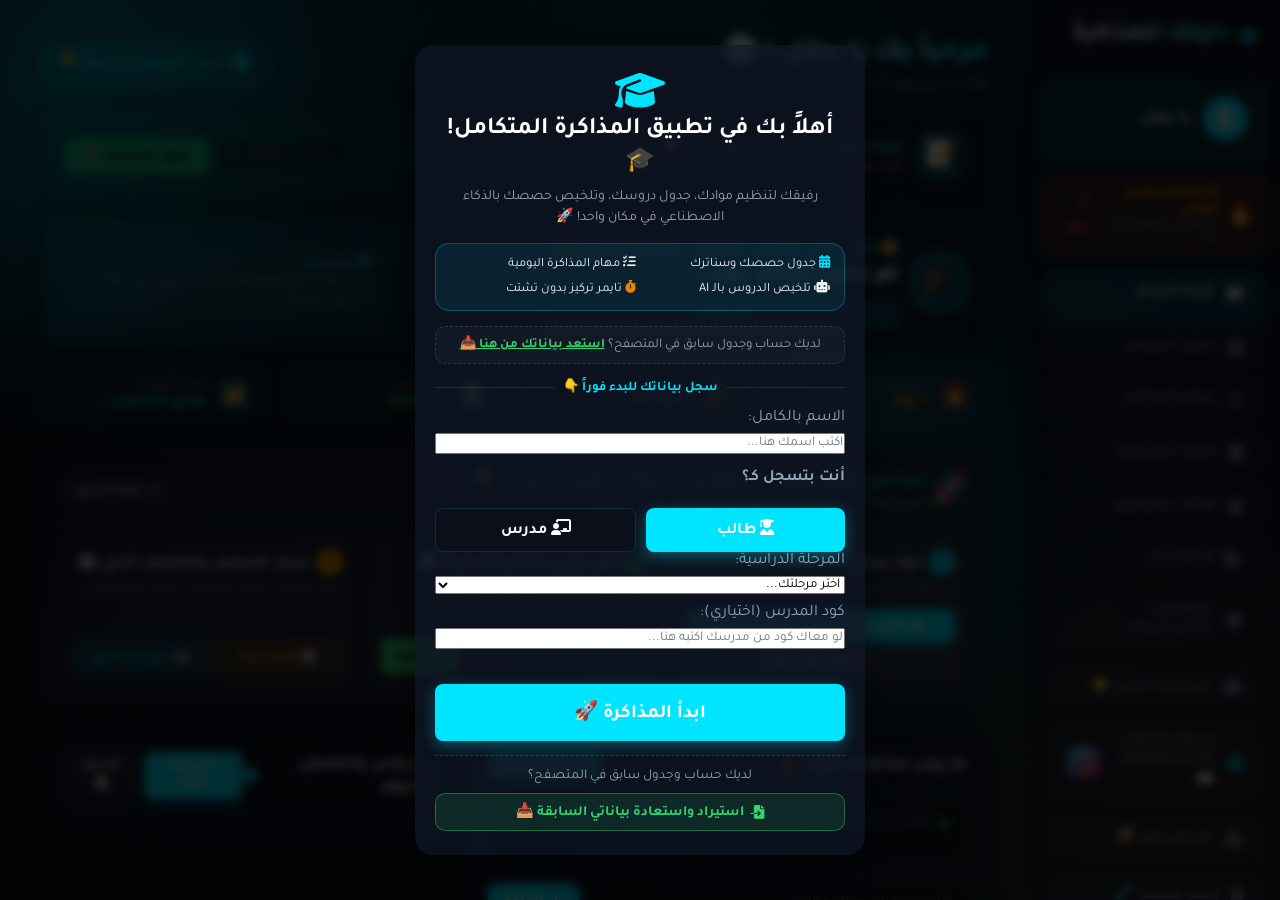
==== index.html @ b82c494b "Add files via upload" ====
<!DOCTYPE html>
<html lang="ar" dir="rtl">
<head>
    <meta charset="UTF-8">
    <meta name="viewport" content="width=device-width, initial-scale=1.0">
    <meta name="referrer" content="no-referrer">
    <meta name="author" content="Eng. Malak Adel Abdelhamid">
    <meta name="copyright" content="Developer: Eng. Malak Adel Abdelhamid © 2026">
    <title>تطبيق المذاكرة المتكامل | Developer: Eng. Malak Adel Abdelhamid</title>
    <link rel="stylesheet" href="style-v55.css">
    
    <!-- PWA Setup -->
    <link rel="manifest" href="manifest.json">
    <meta name="theme-color" content="#00e5ff">
    <link rel="icon" type="image/png" href="app-icon.png">
    <link rel="apple-touch-icon" href="app-icon.png">
    <meta name="apple-mobile-web-app-capable" content="yes">
    <meta name="apple-mobile-web-app-status-bar-style" content="black-translucent">

    <!-- FontAwesome for icons -->
    <link rel="stylesheet" href="https://cdnjs.cloudflare.com/ajax/libs/font-awesome/6.4.0/css/all.min.css">
    <link href="https://fonts.googleapis.com/css2?family=Tajawal:wght@300;400;500;700&display=swap" rel="stylesheet">
    <!-- Marked for Markdown Parsing -->
    <script src="https://cdn.jsdelivr.net/npm/marked/marked.min.js"></script>
    <!-- Mermaid for Mind Maps -->
    <script src="https://cdn.jsdelivr.net/npm/mermaid/dist/mermaid.min.js"></script>
    <!-- PDF.js for reading PDF files -->
    <script src="https://cdnjs.cloudflare.com/ajax/libs/pdf.js/3.11.174/pdf.min.js"></script>
    
    <!-- Firebase Libraries -->
    <script src="https://www.gstatic.com/firebasejs/10.12.2/firebase-app-compat.js"></script>
    <script src="https://www.gstatic.com/firebasejs/10.12.2/firebase-firestore-compat.js"></script>
    
    <!-- Anti-Theft Script -->
    <script>
        document.addEventListener('contextmenu', event => event.preventDefault()); // Disable right-click
        document.addEventListener('keydown', function(e) {
            // Disable F12, Ctrl+Shift+I, Ctrl+Shift+J, Ctrl+U
            if(e.keyCode == 123 || 
              (e.ctrlKey && e.shiftKey && (e.keyCode == 73 || e.keyCode == 74)) || 
              (e.ctrlKey && e.keyCode == 85)) {
                e.preventDefault();
                return false;
            }
        });
    </script>

    <!-- Google tag (gtag.js) -->
    <script async src="https://www.googletagmanager.com/gtag/js?id=G-PVQQ77851J"></script>
    <script>
      window.dataLayer = window.dataLayer || [];
      function gtag(){dataLayer.push(arguments);}
      gtag('js', new Date());
      gtag('config', 'G-PVQQ77851J');
    </script>
</head>
<body data-theme="dark">
    <!-- Ambient Glowing Clouds -->
    <div class="ambient-background">
        <div class="glow-cloud cloud-1"></div>
        <div class="glow-cloud cloud-2"></div>
        <div class="glow-cloud cloud-3"></div>
    </div>
    <!-- تثبيت الآنليس الآن??? -->
    <div id="install-banner" style="display: none; position: fixed; top: 20px; bottom: auto; left: 50%; transform: translateX(-50%); width: 90%; max-width: 400px; background: var(--primary-color); color: white; padding: 20px; text-align: center; z-index: 9999; box-shadow: 0 10px 25px rgba(0,0,0,0.5); border-radius: 15px; border: 2px solid white;">
        <i class="fa-solid fa-download" style="font-size: 2rem; margin-bottom: 10px;"></i>
        <h3 style="margin: 0 0 10px 0;">حمل التطبيق على جهازك!</h3>
        <p style="margin: 0 0 15px 0; font-size: 0.9rem;">استمتع بتجربة أسرع وأفضل من خلال تثبيت التطبيق على الشاشة الرئيسية.</p>
        <button id="install-btn" style="background: white; color: var(--primary-color); border: none; padding: 10px 20px; font-weight: bold; border-radius: 8px; cursor: pointer; margin-left: 10px; width: 45%;">تثبيت الآن</button>
        <button id="close-install-btn" style="background: transparent; color: white; border: 1px solid white; padding: 10px 20px; border-radius: 8px; cursor: pointer; width: 45%;">ليس الآن</button>
    </div>
    <!-- Welcome Quote Overlay -->
    <div id="welcome-quote-overlay" style="display:none; position:fixed; top:0; left:0; width:100%; height:100%; background:var(--bg-color); z-index:9999; justify-content:center; align-items:center; flex-direction:column; padding:20px; text-align:center;">
        <div style="max-width: 600px; padding: 40px; border-radius: 15px; background: rgba(0, 229, 255, 0.05); border: 1px solid var(--primary-color); box-shadow: 0 10px 30px rgba(0,0,0,0.1);">
            <i class="fa-solid fa-quote-right" style="font-size: 3rem; color: var(--primary-color); margin-top: 20px; bottom: auto; opacity: 0.5;"></i>
            <h2 id="quote-text" style="font-size: 1.8rem; line-height: 1.6; margin-bottom: 30px; font-weight: 500; color: var(--text-main);">...</h2>
            <button class="btn btn-primary btn-large" style="width: 100%; font-size: 1.2rem; padding: 15px;" onclick="document.getElementById('welcome-quote-overlay').style.display='none'">يلا نبدأ المذاكرة 💪</button>
        </div>
    </div>

            <!-- Student Floating Bottom Nav -->
        <nav class="mobile-bottom-nav d-mobile" id="student-bottom-nav">
            <div class="nav-item active" data-page="dashboard" onclick="switchPage('dashboard')">
                <i class="fa-solid fa-house"></i>
                <span>الرئيسية</span>
            </div>
            <div class="nav-item" data-page="subjects" onclick="switchPage('subjects')">
                <i class="fa-solid fa-book-open"></i>
                <span>المكتبة</span>
            </div>
            <div class="nav-item ai-fab" data-page="ai-assistant" onclick="switchPage('ai-assistant')">
                <div class="fab-inner">
                    <i class="fa-solid fa-wand-magic-sparkles"></i>
                </div>
            </div>
            <div class="nav-item" data-page="schedule" onclick="switchPage('schedule')">
                <i class="fa-solid fa-calendar-days"></i>
                <span>الجدول</span>
            </div>
            <div class="nav-item" onclick="toggleSidebar()">
                <i class="fa-solid fa-bars-staggered"></i>
                <span>المزيد</span>
            </div>
        </nav>

        <!-- Teacher Floating Bottom Nav (Shown only for Teachers) -->
        <nav class="mobile-bottom-nav d-mobile nav-hidden" id="teacher-bottom-nav" style="display: none !important;">
            <div class="nav-item active" data-page="teacher-dashboard" onclick="switchPage('teacher-dashboard'); switchTeacherTab('overview');">
                <i class="fa-solid fa-chart-pie"></i>
                <span>الرئيسية</span>
            </div>
            <div class="nav-item" onclick="switchPage('teacher-dashboard'); switchTeacherTab('exams');">
                <i class="fa-solid fa-file-pen"></i>
                <span>الامتحانات</span>
            </div>
            <div class="nav-item ai-fab" onclick="switchPage('teacher-dashboard'); switchTeacherTab('exams');">
                <div class="fab-inner" style="background: linear-gradient(135deg, #ffa502, #ff4757);">
                    <i class="fa-solid fa-wand-magic-sparkles"></i>
                </div>
            </div>
            <div class="nav-item" onclick="switchPage('teacher-dashboard'); switchTeacherTab('attendance');">
                <i class="fa-solid fa-users-viewfinder"></i>
                <span>الدفتر</span>
            </div>
            <div class="nav-item" onclick="toggleSidebar()">
                <i class="fa-solid fa-bars-staggered"></i>
                <span>المزيد</span>
            </div>
        </nav>
        
        <!-- Sidebar Overlay -->
        <div id="sidebar-overlay" onclick="toggleSidebar()"></div>
    <!-- Welcome Onboarding Modal -->
    <div id="onboarding-modal" style="display: none; position: fixed; top: 0; left: 0; width: 100%; height: 100%; background: rgba(0,0,0,0.8); z-index: 10000; justify-content: center; align-items: center; backdrop-filter: blur(5px);">
        <div style="background: var(--card-bg); padding: 25px 20px; border-radius: 18px; width: 92%; max-width: 450px; text-align: center; box-shadow: 0 10px 35px rgba(0,0,0,0.4); max-height: 90vh; overflow-y: auto;">
            <i class="fa-solid fa-graduation-cap" style="font-size: 2.5rem; color: #00e5ff; margin-bottom: 6px;"></i>
            <h2 style="margin: 0 0 8px 0; color: #fff; font-size: 1.5rem; font-family: 'Tajawal', sans-serif;">
                أهلاً بك في تطبيق المذاكرة المتكامل! 🎓
            </h2>
            <p style="margin: 0 0 14px 0; color: var(--text-muted); font-size: 0.88rem; line-height: 1.5;">
                رفيقك لتنظيم موادك، جدول دروسك، وتلخيص حصصك بالذكاء الاصطناعي في مكان واحد! 🚀
            </p>

            <!-- 4 Quick Value Highlights -->
            <div style="background: rgba(0, 229, 255, 0.08); border: 1.5px solid rgba(0, 229, 255, 0.25); border-radius: 14px; padding: 12px 14px; margin-bottom: 15px; text-align: right; display: grid; grid-template-columns: 1fr 1fr; gap: 8px; font-size: 0.8rem; color: #f1f2f6;">
                <div><i class="fa-solid fa-calendar-days text-blue"></i> جدول حصصك وسناترك</div>
                <div><i class="fa-solid fa-list-check text-success"></i> مهام المذاكرة اليومية</div>
                <div><i class="fa-solid fa-robot text-primary"></i> تلخيص الدروس بالـ AI</div>
                <div><i class="fa-solid fa-stopwatch text-orange"></i> تايمر تركيز بدون تشتت</div>
            </div>

            <!-- Existing Student Restore Link -->
            <div style="text-align: center; margin-bottom: 14px; padding: 8px 12px; background: rgba(255,255,255,0.03); border-radius: 10px; border: 1px dashed rgba(255,255,255,0.12);">
                <span style="font-size: 0.82rem; color: var(--text-muted);">
                    لديك حساب وجدول سابق في المتصفح؟ 
                    <a href="javascript:void(0)" onclick="openDataTransferModal('import')" style="color: #2ed573; font-weight: bold; text-decoration: underline;">استعد بياناتك من هنا 📥</a>
                </span>
            </div>

            <div style="display: flex; align-items: center; margin: 12px 0; color: var(--text-muted); font-size: 0.82rem;">
                <span style="flex: 1; height: 1px; background: var(--border-color);"></span>
                <span style="padding: 0 8px; font-weight: 700; color: #00e5ff;">سجل بياناتك للبدء فوراً 👇</span>
                <span style="flex: 1; height: 1px; background: var(--border-color);"></span>
            </div>

            <div style="text-align: right; margin-bottom: 15px;">
                <label style="display: block; margin-bottom: 5px; color: var(--text-muted);">الاسم بالكامل:</label>
                <input type="text" id="onboard-name" class="search-input" placeholder="اكتب اسمك هنا..." style="width: 100%; margin-bottom: 15px;">
                
                <!-- Role Selection -->
                <label style="display: block; margin-bottom: 10px; color: var(--text-muted); font-weight: bold;">أنت بتسجل كـ؟</label>
                <div style="display: flex; gap: 10px; margin-top: 20px; bottom: auto;">
                    <button id="role-student-btn" class="btn btn-primary" style="flex: 1; padding: 10px;" onclick="selectRole('student')"><i class="fa-solid fa-user-graduate"></i> طالب</button>
                    <button id="role-teacher-btn" class="btn" style="flex: 1; padding: 10px; background: var(--bg-color); color: var(--text-main); border: 1px solid var(--border-color);" onclick="selectRole('teacher')"><i class="fa-solid fa-chalkboard-user"></i> مدرس</button>
                </div>
                <input type="hidden" id="onboard-role" value="student">
                
                <div id="teacher-fields" style="display: none;">
                    <div style="background: rgba(56, 176, 0, 0.1); border-left: 4px solid var(--success); padding: 15px; margin-bottom: 15px; border-radius: 8px; font-size: 0.9rem; color: var(--text-main);">
                        <i class="fa-solid fa-circle-info" style="color: var(--success);"></i> 
                        بصفتك مدرس، سيتم إنشاء <strong>كود خاص بك</strong>.
                    </div>
                    
                    <label style="display: block; margin-bottom: 5px; color: var(--text-muted);">المواد التي تدرسها (يمكن إضافة أكثر من مادة):</label>
                    <input type="text" id="onboard-teacher-subject" class="search-input" placeholder="مثال: لغة عربية ودين..." style="width: 100%; margin-bottom: 15px;">
                    
                    <label style="display: block; margin-bottom: 10px; color: var(--text-muted);">المراحل والصفوف التي تدرس لها:</label>
                    <div style="display: grid; grid-template-columns: 1fr 1fr; gap: 10px; margin-bottom: 15px; text-align: right; background: var(--bg-color); padding: 15px; border-radius: 8px; border: 1px solid var(--border-color);">
                        <label style="cursor:pointer; display:flex; align-items:center; gap:8px;"><input type="checkbox" class="t-stage-cb" value="ابتدائي"> مرحلة ابتدائية</label>
                        <label style="cursor:pointer; display:flex; align-items:center; gap:8px;"><input type="checkbox" class="t-stage-cb" value="إعدادي"> مرحلة إعدادية</label>
                        <label style="cursor:pointer; display:flex; align-items:center; gap:8px;"><input type="checkbox" class="t-stage-cb" value="ثانوي"> مرحلة ثانوية</label>
                        <label style="cursor:pointer; display:flex; align-items:center; gap:8px;"><input type="checkbox" class="t-stage-cb" value="لغات وتجريبي"> لغات وتجريبي</label>
                        <label style="cursor:pointer; display:flex; align-items:center; gap:8px; grid-column: 1/-1;"><input type="checkbox" class="t-stage-cb" value="تأسيس أطفال"> تأسيس أطفال</label>
                    </div>
                </div>
                
                <div id="student-fields">
                
                <label style="display: block; margin-bottom: 5px; color: var(--text-muted);">المرحلة الدراسية:</label>
                <select id="onboard-stage" class="search-input" style="width: 100%; margin-bottom: 10px;" onchange="toggleStageFields()">
                    <option value="" disabled selected>اختر مرحلتك...</option>
                    <option value="إعدادي">إعدادي</option>
                    <option value="ثانوي">ثانوي</option>
                    <option value="جامعة">جامعة</option>
                </select>

                <div id="stage-school" style="display: none;">
                    <label style="display: block; margin-bottom: 5px; color: var(--text-muted);">السنة الدراسية:</label>
                    <select id="onboard-year" class="search-input" style="width: 100%; margin-bottom: 10px;">
                        <option value="الصف الأول">الصف الأول</option>
                        <option value="الصف الثاني">الصف الثاني</option>
                        <option value="الصف الثالث">الصف الثالث</option>
                    </select>
                </div>

                <div id="stage-uni" style="display: none;">
                    <label style="display: block; margin-bottom: 5px; color: var(--text-muted);">الكلية / التخصص:</label>
                    <input type="text" id="onboard-uni" class="search-input" placeholder="مثال: طب، هندسة، تجارة..." style="width: 100%; margin-bottom: 10px;">
                </div>
                            </div> <!-- End student fields div -->
                <label id="teacher-code-label" style="display: block; margin-bottom: 5px; color: var(--text-muted);">كود المدرس (اختياري):</label>
                <input type="text" id="onboard-teacher-code" class="search-input" placeholder="لو معاك كود من مدرسك اكتبه هنا..." style="width: 100%; margin-bottom: 10px;">
            </div> <!-- End outer right aligned div -->
            <button class="btn btn-primary btn-large" style="width: 100%; margin-top: 10px;" onclick="saveOnboarding()">ابدأ المذاكرة 🚀</button>
            <div style="margin-top: 14px; padding-top: 12px; border-top: 1px dashed rgba(255,255,255,0.15); text-align: center;">
                <p style="font-size: 0.85rem; color: var(--text-muted); margin: 0 0 8px 0;">لديك حساب وجدول سابق في المتصفح؟</p>
                <button type="button" class="btn" style="background: rgba(46, 213, 115, 0.12); color: #2ed573; border: 1px solid rgba(46, 213, 115, 0.4); font-size: 0.88rem; padding: 8px 14px; border-radius: 10px; width: 100%; display: flex; align-items: center; justify-content: center; gap: 6px; cursor: pointer;" onclick="openDataTransferModal('import')">
                    <i class="fa-solid fa-file-import"></i>
                    <span>استيراد واستعادة بياناتي السابقة 📥</span>
                </button>
            </div>
        </div>
    </div>
    <script>
        function toggleStageFields() {
            const stage = document.getElementById('onboard-stage').value;
            document.getElementById('stage-school').style.display = (stage === 'إعدادي' || stage === 'ثانوي') ? 'block' : 'none';
            document.getElementById('stage-uni').style.display = (stage === 'جامعة') ? 'block' : 'none';
        }
    </script>

        <script>
        function selectRole(role) {
            document.getElementById('onboard-role').value = role;
            const stuBtn = document.getElementById('role-student-btn');
            const teaBtn = document.getElementById('role-teacher-btn');
            const stuFields = document.getElementById('student-fields');
            const teaFields = document.getElementById('teacher-fields');
            const codeInput = document.getElementById('onboard-teacher-code');
            const codeLabel = document.getElementById('teacher-code-label');
            
            if (role === 'student') {
                stuBtn.style.background = 'var(--primary-color)';
                stuBtn.style.color = 'white';
                teaBtn.style.background = 'var(--bg-color)';
                teaBtn.style.color = 'var(--text-main)';
                stuFields.style.display = 'block';
                teaFields.style.display = 'none';
                if(codeInput) codeInput.style.display = 'block';
                if(codeLabel) codeLabel.style.display = 'block';
            } else {
                teaBtn.style.background = 'var(--primary-color)';
                teaBtn.style.color = 'white';
                stuBtn.style.background = 'var(--bg-color)';
                stuBtn.style.color = 'var(--text-main)';
                teaFields.style.display = 'block';
                stuFields.style.display = 'none';
                if(codeInput) codeInput.style.display = 'none';
                if(codeLabel) codeLabel.style.display = 'none';
            }
        }
    </script>
    <div class="app-container">
        <!-- Sidebar Navigation -->
        <nav class="sidebar">
            <div class="logo">
                <button class="close-sidebar-btn d-mobile" onclick="toggleSidebar()"><i class="fa-solid fa-xmark"></i></button>
                <i class="fa-solid fa-graduation-cap"></i>
                <h2>دليلك للمذاكرة</h2>
            </div>
            <!-- User Profile in Sidebar -->
            <div id="sidebar-user-profile" style="padding: 15px 20px; margin: 0 10px 10px; background: linear-gradient(135deg, rgba(0, 229, 255,0.15), rgba(0, 229, 255,0.1)); border-radius: 12px; border: 1px solid rgba(0, 229, 255,0.2);">
                <div style="display: flex; align-items: center; gap: 12px; margin-bottom: 8px;">
                    <div style="width: 45px; height: 45px; border-radius: 50%; background: var(--primary-color); display: flex; align-items: center; justify-content: center; flex-shrink: 0;">
                        <i class="fa-solid fa-user-graduate" style="color: white; font-size: 1.2rem;"></i>
                    </div>
                    <div>
                        <div id="sidebar-user-name" style="font-weight: 700; color: var(--text-main); font-size: 1.05rem;">يا بطل</div>
                        <div id="sidebar-user-stage" style="color: var(--text-muted); font-size: 0.8rem;"></div>
                    </div>
                </div>
            </div>
            <!-- Streak Flame in Desktop Sidebar -->
            <div id="desktop-streak-badge" class="desktop-streak-pill" onclick="switchPage('challenges')" title="أيام الاستمرار اليومي المتتالي 🔥" style="margin: 0 10px 10px; padding: 10px 14px; background: linear-gradient(135deg, rgba(255, 71, 87, 0.15), rgba(255, 165, 2, 0.15)); border: 1px solid rgba(255, 107, 129, 0.4); border-radius: 12px; display: flex; align-items: center; justify-content: space-between; cursor: pointer; transition: transform 0.2s ease;">
                <div style="display: flex; align-items: center; gap: 8px;">
                    <span style="font-size: 1.35rem; animation: flamePulse 1.6s infinite ease-in-out; display: inline-block;">🔥</span>
                    <div>
                        <div style="font-size: 0.82rem; font-weight: 800; color: #ffa502;">شعلة الاستمرار اليومي</div>
                        <div style="font-size: 0.72rem; color: var(--text-muted);">حافظ على استمرارك كل يوم</div>
                    </div>
                </div>
                <div style="font-weight: 900; color: #ff4757; font-size: 1.15rem;"><span id="desktop-streak-count">1</span> <span style="font-size: 0.75rem;">يوم</span></div>
            </div>
            <ul class="nav-links" id="student-nav-links">
                <li class="active" data-page="dashboard"><i class="fa-solid fa-chart-pie"></i> لوحة التحكم</li>
                <li data-page="schedule"><i class="fa-solid fa-calendar-week"></i> جدول الدروس</li>
                <li data-page="tasks"><i class="fa-solid fa-list-check"></i> مهام المذاكرة</li>
                <li data-page="subjects"><i class="fa-solid fa-book"></i> المواد الدراسية</li>
                <li data-page="pomodoro"><i class="fa-solid fa-stopwatch"></i> مؤقت بومودورو</li>
                <li data-page="exams"><i class="fa-solid fa-file-signature"></i> الامتحانات</li>
                <li data-page="flashcards"><i class="fa-solid fa-layer-group"></i> البطاقات (Flashcards)</li>
                <li data-page="ai-assistant"><i class="fa-solid fa-robot"></i> المساعد الذكي 🌟</li>
                <li data-page="notebook-ai"><i class="fa-solid fa-book-open-reader" style="color: #00e5ff;"></i> استوديو الكتب (Notebook AI) 📖 <span style="background:linear-gradient(135deg,#00e5ff,#ff007f); color:#fff; font-size:0.65rem; padding:2px 6px; border-radius:10px; margin-right:4px; font-weight:bold;">جديد 🔥</span></li>
                <li data-page="backlog"><i class="fa-solid fa-boxes-stacked"></i> لمّ المتراكم 📦</li>
                <li data-page="quiz"><i class="fa-solid fa-clipboard-question"></i> اختبر نفسك 🧪</li>
                <li data-page="statistics"><i class="fa-solid fa-chart-simple"></i> إحصائيات المذاكرة 📊</li>
                <li data-page="gpa-calc"><i class="fa-solid fa-calculator"></i> حاسبة الـ GPA 🎓</li>
                <li data-page="alarm"><i class="fa-solid fa-bell"></i> منبه النوم الثقيل ⏰</li>
                <li data-page="notifications-settings"><i class="fa-solid fa-bell" style="color: #feca57;"></i> الإشعارات الذكية 🔔</li>
                <li data-page="challenges"><i class="fa-solid fa-gamepad" style="color: var(--primary-color);"></i> تحديات المذاكرة 🎮</li>
                <li data-page="comments-wall"><i class="fa-solid fa-comments" style="color: var(--primary-color);"></i> كلمة تشجعني ✨</li>
                <li onclick="openWhatsNew()" style="cursor: pointer; background: rgba(0, 229, 255, 0.08); border-radius: 8px; margin-top: 5px;"><i class="fa-solid fa-bullhorn" style="color: #00e5ff;"></i> مميزات التحديث الجديد 🚀</li>
                <li onclick="openDataTransferModal()" style="cursor: pointer; background: rgba(46, 213, 115, 0.1); border-radius: 8px; margin-top: 5px;"><i class="fa-solid fa-arrows-rotate" style="color: #2ed573;"></i> نقل ونسخ البيانات 📲</li>
                <li onclick="installPwaApp(); toggleSidebar();" style="cursor: pointer; background: rgba(0, 229, 255, 0.12); border-radius: 8px; margin-top: 5px; border: 1px solid rgba(0, 229, 255, 0.3);"><i class="fa-solid fa-mobile-screen-button" style="color: #00e5ff;"></i> تثبيت التطبيق على هاتفك (آمن 100%) 📲</li>
                <li data-page="admin" id="nav-admin" style="display:none;"></li>
            </ul>

            <!-- Dedicated Teacher Sidebar Links (Shown ONLY when logged in as teacher) -->
            <ul class="nav-links" id="teacher-nav-links" style="display: none;">
                <li class="active" onclick="switchPage('teacher-dashboard'); switchTeacherTab('overview'); toggleSidebar();"><i class="fa-solid fa-chart-pie" style="color: #ffa502;"></i> لوحة المعلم الرئيسية</li>
                <li onclick="switchPage('teacher-dashboard'); switchTeacherTab('schedule'); toggleSidebar();"><i class="fa-solid fa-calendar-days" style="color: #f59e0b;"></i> جدول مواعيد الحصص 🗓️✨</li>
                <li onclick="switchPage('teacher-dashboard'); switchTeacherTab('exams'); toggleSidebar();"><i class="fa-solid fa-file-signature" style="color: #00e5ff;"></i> صانع الامتحانات بالـ AI 📄✨</li>
                <li onclick="switchPage('teacher-dashboard'); switchTeacherTab('live-results'); toggleSidebar();"><i class="fa-solid fa-square-poll-vertical" style="color: #10b981;"></i> نتائج الاختبارات الحية 🎯</li>
                <li onclick="switchPage('teacher-dashboard'); switchTeacherTab('attendance'); toggleSidebar();"><i class="fa-solid fa-users-rectangle" style="color: #2ed573;"></i> دفتر الحضور والدرجات 📲</li>
                <li onclick="switchPage('teacher-dashboard'); switchTeacherTab('library'); toggleSidebar();"><i class="fa-solid fa-book-bookmark" style="color: #e056fd;"></i> بنك الملازم والوزارة 📚</li>
                <li onclick="switchPage('teacher-dashboard'); switchTeacherTab('card'); toggleSidebar();"><i class="fa-solid fa-id-card-clip" style="color: #f0932b;"></i> كارت المعلم الرقمي 🌟</li>
                <li onclick="openDataTransferModal(); toggleSidebar();" style="background: rgba(46, 213, 115, 0.08); border-radius: 8px; margin-top: 15px; cursor: pointer;"><i class="fa-solid fa-arrows-rotate" style="color: #2ed573;"></i> نسخ ونقل البيانات 📲</li>
                <li onclick="installPwaApp(); toggleSidebar();" style="cursor: pointer; background: rgba(0, 229, 255, 0.12); border-radius: 8px; margin-top: 5px; border: 1px solid rgba(0, 229, 255, 0.3);"><i class="fa-solid fa-mobile-screen-button" style="color: #00e5ff;"></i> تثبيت التطبيق على هاتفك 📲</li>
            </ul>
            <div class="sidebar-footer">
                
                <button onclick="logoutAccount()" class="theme-btn" style="margin-top:10px; border: 1px solid rgba(0, 229, 255, 0.3); color: var(--danger); background: rgba(0, 229, 255, 0.05);">
                    <i class="fa-solid fa-right-from-bracket"></i> تبديل الحساب
                </button>
                <div class="developer-credit" style="margin-top: 15px; text-align: center; font-size: 0.85rem; color: var(--text-muted); padding: 10px; background: var(--bg-color); border-radius: 8px; border: 1px solid var(--border-color); user-select: none;">
                    <i class="fa-solid fa-code"></i> Developer: <strong style="color: var(--primary-color); font-size: 1rem; cursor: pointer;" id="secret-admin-btn">Eng. Malak Adel Abdelhamid</strong>
                    <div style="margin-top: 5px; font-size: 0.75rem;"><i class="fa-regular fa-copyright"></i> 2026 All Rights Reserved</div>
                </div>
            </div>
        </nav>

        <!-- Main Content Area -->
        <main class="main-content">
        <!-- Mobile Premium Header -->
        <div class="mobile-top-header d-mobile">
            <div class="user-profile-header">
                <div class="avatar-circle"><i class="fa-solid fa-user-graduate"></i></div>
                <div class="user-info-header">
                    <span class="greeting">مرحباً بك</span>
                    <span id="mobile-welcome-name" class="name">يا بطل</span>
                </div>
            </div>
            <div class="header-actions" style="display: flex; align-items: center; gap: 8px;">
                <div id="header-streak-badge" class="header-streak-pill" onclick="switchPage('challenges')" title="أيام الاستمرار اليومي المتتالي 🔥">
                    <span class="flame-icon">🔥</span>
                    <span id="header-streak-count">1</span>
                    <span style="font-size: 0.72rem; color: #ffa502;">يوم</span>
                </div>
                <button class="icon-btn" onclick="toggleSidebar()"><i class="fa-solid fa-bars"></i></button>
            </div>
        </div>

        <!-- Smart PWA & App Install Banner (Safety First: No Downloads Required) -->
                <!-- Smart PWA & App Install Banner (Safety First: No Downloads Required) -->
        <div id="apk-promo-banner" class="apk-promo-banner" style="display: none; background: linear-gradient(135deg, rgba(15, 23, 42, 0.95), rgba(30, 41, 59, 0.9)); border: 1.5px solid #00e5ff; box-shadow: 0 8px 25px rgba(0, 229, 255, 0.25);">
            <div class="apk-promo-content">
                <img src="app-icon.png" alt="أيقونة تطبيق المذاكرة" class="apk-promo-icon" onerror="this.onerror=null; this.src='icons/app-icon.png';">
                <div class="apk-promo-text">
                    <h4 style="display: flex; align-items: center; gap: 8px; flex-wrap: wrap; margin-bottom: 4px;">
                        <span style="color: #fff; font-size: 1.05rem;">ثبت التطبيق على شاشة هاتفك فوراً! 📲</span>
                        <span class="apk-promo-badge" style="background: rgba(46, 213, 115, 0.2); color: #2ed573; border: 1px solid #2ed573;">
                            🛡️ آمن 100% بدون تحميل ملفات
                        </span>
                    </h4>
                    <p style="color: #cbd5e1; font-size: 0.86rem; margin: 0; line-height: 1.5;">
                        مش محتاج تحمل ملفات ولا توقف حماية! يضاف لشاشتك الرئيسية في ثانية واحدة ويفتح شاشة كاملة وسريعة كأي تطبيق رسمي.
                    </p>
                </div>
            </div>
            <div class="apk-promo-actions" style="display: flex; align-items: center; gap: 8px; flex-wrap: wrap;">
                <button type="button" onclick="installPwaApp()" class="btn btn-hover-glow" style="background: linear-gradient(135deg, #00e5ff, #00b8cc); color: #020d1a !important; font-weight: 800; font-size: 0.92rem; padding: 0.65rem 1.2rem; border-radius: 12px; border: none; cursor: pointer; display: flex; align-items: center; gap: 8px; box-shadow: 0 4px 15px rgba(0, 229, 255, 0.35);">
                    <i class="fa-solid fa-mobile-screen-button" style="font-size: 1.1rem;"></i>
                    <span>تثبيت على الشاشة الآن</span>
                </button>
                <button type="button" onclick="openWhatsNew()" class="btn" style="background: rgba(255, 255, 255, 0.06); color: var(--text-main); border: 1px solid rgba(255, 255, 255, 0.2); padding: 0.65rem 0.9rem; border-radius: 12px; font-weight: 600; font-size: 0.82rem; cursor: pointer; display: inline-flex; align-items: center; gap: 5px;">
                    <i class="fa-solid fa-download"></i>
                    <span>أو تحميل APK</span>
                </button>
                <button class="apk-close-btn" onclick="dismissApkBanner()" title="إغلاق"><i class="fa-solid fa-xmark"></i></button>
            </div>
        </div>

        <!-- Teacher Dashboard Page (Complete Independent Teacher Suite) -->
        <section id="teacher-dashboard" class="page">
            <!-- Teacher Header -->
            <header style="display: flex; justify-content: space-between; align-items: center; flex-wrap: wrap; gap: 12px; margin-bottom: 1.5rem;">
                <div>
                    <h1 style="margin: 0; font-size: 1.8rem; display: flex; align-items: center; gap: 8px; color: #fff;">
                        مرحباً بك يا <span id="teacher-display-name" style="color: #ffa502;">أستاذنا</span>! 👨‍🏫
                    </h1>
                    <p id="teacher-sub-title" style="margin: 4px 0 0; color: var(--text-muted); font-size: 0.92rem;">
                        منصة المعلم الذكية: صانع الامتحانات بالـ AI، دفتر السنتر، وإرسال التقارير لأولياء الأمور
                    </p>
                </div>
                <div style="display: flex; align-items: center; gap: 8px; flex-wrap: wrap;">
                    <button onclick="openTeacherGuideModal()" class="btn btn-hover-glow" style="background: linear-gradient(135deg, rgba(255, 165, 2, 0.2), rgba(255, 71, 87, 0.15)); color: #ffa502; border: 1.5px solid #ffa502; font-weight: 800; font-size: 0.84rem; padding: 8px 14px; border-radius: 12px; cursor: pointer; display: flex; align-items: center; gap: 6px; box-shadow: 0 4px 15px rgba(255, 165, 2, 0.25);">
                        <i class="fa-solid fa-circle-play" style="font-size: 1rem;"></i>
                        <span>دليل المعلم في دقيقة 💡</span>
                    </button>
                    <!-- Teacher Code Badge -->
                    <div id="teacher-code-badge" style="background: rgba(255, 165, 2, 0.15); border: 1.5px solid #ffa502; border-radius: 12px; padding: 7px 14px; display: flex; align-items: center; gap: 8px; cursor: pointer;" onclick="copyTeacherCode()" title="اضغط لنسخ الكود">
                        <span style="font-size: 0.78rem; color: #ffa502; font-weight: 700;">كودك للطلاب:</span>
                        <strong id="display-teacher-code" style="color: #fff; font-size: 1.05rem; letter-spacing: 1px;">T-....</strong>
                        <i class="fa-regular fa-copy" style="color: #ffa502; font-size: 0.9rem;"></i>
                    </div>
                    <button onclick="shareTeacherCodeOnWhatsApp()" class="btn" style="background: #25d366; color: #020d1a; font-weight: 800; font-size: 0.84rem; padding: 8px 12px; border-radius: 12px; border: none; cursor: pointer; display: flex; align-items: center; gap: 6px;">
                        <i class="fa-brands fa-whatsapp"></i>
                        <span>دعوة الطلاب</span>
                    </button>
                </div>
            </header>

            <!-- Teacher Workspace Tabs Bar -->
            <div class="teacher-tabs-bar">
                <button class="teacher-tab-btn active" id="ttab-overview" onclick="switchTeacherTab('overview', this)">
                    <i class="fa-solid fa-chart-pie"></i> لوحة المتابعة
                </button>
                <button class="teacher-tab-btn" id="ttab-schedule" onclick="switchTeacherTab('schedule', this)">
                    <i class="fa-solid fa-calendar-days" style="color: #f59e0b;"></i> جدول مواعيد الحصص 🗓️✨
                </button>
                <button class="teacher-tab-btn" id="ttab-exams" onclick="switchTeacherTab('exams', this)">
                    <i class="fa-solid fa-file-signature text-blue"></i> صانع الامتحانات (AI + PDF) 📄✨
                </button>
                <button class="teacher-tab-btn" id="ttab-live-results" onclick="switchTeacherTab('live-results', this)">
                    <i class="fa-solid fa-square-poll-vertical" style="color: #10b981;"></i> نتائج الاختبارات الحية 🎯
                </button>
                <button class="teacher-tab-btn" id="ttab-attendance" onclick="switchTeacherTab('attendance', this)">
                    <i class="fa-solid fa-users-rectangle text-success"></i> دفتر الحضور والدرجات وواتساب 📲
                </button>
                <button class="teacher-tab-btn" id="ttab-library" onclick="switchTeacherTab('library', this)">
                    <i class="fa-solid fa-book-bookmark text-primary"></i> بنك الملازم والوزارة 📚
                </button>
                <button class="teacher-tab-btn" id="ttab-card" onclick="switchTeacherTab('card', this)">
                    <i class="fa-solid fa-id-card text-orange"></i> كارت المعلم الرقمي 🌟
                </button>
            </div>

            <!-- ============================================== -->
            <!-- PANE 1: OVERVIEW & ROSTER -->
            <!-- ============================================== -->
            <div id="teacher-pane-overview" class="teacher-pane active">
                <!-- Quick Teacher Onboarding Callout Banner -->
                <div style="background: linear-gradient(135deg, rgba(255, 165, 2, 0.12), rgba(0, 229, 255, 0.08)); border: 1.5px solid rgba(255, 165, 2, 0.35); border-radius: 16px; padding: 14px 18px; margin-bottom: 20px; display: flex; justify-content: space-between; align-items: center; flex-wrap: wrap; gap: 12px;">
                    <div style="display: flex; align-items: center; gap: 12px;">
                        <span style="font-size: 1.8rem;">💡</span>
                        <div>
                            <strong style="color: #ffa502; font-size: 1rem; display: block;">أهلاً بك يا أستاذنا! كيف يوفر هذا التطبيق ساعات من وقتك؟</strong>
                            <p style="margin: 3px 0 0; color: #cbd5e1; font-size: 0.84rem;">
                                1️⃣ ولّد امتحاناتك بالـ AI واطبعها بضغطة زر • 2️⃣ رصد غياب وواجب ودرجات بلمسة • 3️⃣ أرسل تقارير وشهادات تقدير فورية لأولياء الأمور
                            </p>
                        </div>
                    </div>
                    <button onclick="openTeacherGuideModal()" class="btn" style="background: #ffa502; color: #020d1a; font-weight: 800; font-size: 0.84rem; padding: 8px 16px; border-radius: 10px; border: none; cursor: pointer; display: flex; align-items: center; gap: 6px;">
                        <i class="fa-solid fa-book-open"></i>
                        <span>عرض الشرح السريع 📖</span>
                    </button>
                </div>

                <!-- 4 KPI Cards -->
                <div class="dash-kpi-bar" style="margin-bottom: 20px;">
                    <div class="dash-kpi-chip" style="cursor: default;">
                        <div class="icon-wrap" style="background: rgba(46, 213, 115, 0.2); color: #2ed573;">👥</div>
                        <div>
                            <div style="font-size: 0.72rem; color: var(--text-muted);">إجمالي طلابك</div>
                            <div id="teacher-students-count" style="font-size: 1.15rem; font-weight: 800; color: #2ed573;">0 طالب</div>
                        </div>
                    </div>
                    <div class="dash-kpi-chip" style="cursor: pointer;" onclick="switchTeacherTab('exams')">
                        <div class="icon-wrap" style="background: rgba(0, 229, 255, 0.2); color: #00e5ff;">📄</div>
                        <div>
                            <div style="font-size: 0.72rem; color: var(--text-muted);">الامتحانات المنشأة</div>
                            <div id="teacher-exams-count" style="font-size: 1.15rem; font-weight: 800; color: #00e5ff;">0 امتحان</div>
                        </div>
                    </div>
                    <div class="dash-kpi-chip" style="cursor: pointer;" onclick="switchTeacherTab('attendance')">
                        <div class="icon-wrap" style="background: rgba(255, 165, 2, 0.2); color: #ffa502;">🏫</div>
                        <div>
                            <div style="font-size: 0.72rem; color: var(--text-muted);">المجموعات الدراسية</div>
                            <div id="teacher-groups-count" style="font-size: 1.15rem; font-weight: 800; color: #ffa502;">1 مجموعة</div>
                        </div>
                    </div>
                    <div class="dash-kpi-chip" style="cursor: default;">
                        <div class="icon-wrap" style="background: rgba(37, 211, 102, 0.2); color: #25d366;">💬</div>
                        <div>
                            <div style="font-size: 0.72rem; color: var(--text-muted);">رسائل أولياء الأمور</div>
                            <div id="teacher-wa-sent-count" style="font-size: 1.15rem; font-weight: 800; color: #25d366;">جاهز للإرسال</div>
                        </div>
                    </div>
                </div>

                <!-- 🔮 AI STUDENT ACADEMIC RADAR & EARLY WARNING (رادار المتابعة الذكية والتنبؤ بمستوى الطلاب) -->
                <div id="teacher-academic-radar" class="card hover-glow-box" style="background: linear-gradient(135deg, rgba(30, 41, 59, 0.95), rgba(15, 23, 42, 0.9)); border: 1.5px solid rgba(0, 229, 255, 0.4); border-radius: 18px; padding: 1.3rem; margin-bottom: 20px; box-shadow: 0 8px 30px rgba(0,0,0,0.3);">
                    <div style="display: flex; justify-content: space-between; align-items: center; flex-wrap: wrap; gap: 10px; border-bottom: 1px solid rgba(255, 255, 255, 0.1); padding-bottom: 10px; margin-bottom: 14px;">
                        <div style="display: flex; align-items: center; gap: 10px;">
                            <span style="font-size: 1.8rem; filter: drop-shadow(0 0 10px rgba(0,229,255,0.6));">🔮</span>
                            <div>
                                <h3 style="margin: 0; color: #00e5ff; font-size: 1.15rem; font-family: 'Tajawal', sans-serif; border: none; padding: 0;">
                                    رادار المتابعة والتنبؤ الأكاديمي الذكي (AI Student Radar)
                                </h3>
                                <p style="margin: 2px 0 0; color: #cbd5e1; font-size: 0.82rem;">
                                    تحليل فوري لمستوى تفاعل ودرجات وغياب طلابك للتنبؤ بالمتعثرين وتكريم المتفوقين تلقائياً ⚡
                                </p>
                            </div>
                        </div>
                        <div style="display: flex; gap: 6px; align-items: center;">
                            <button onclick="renderTeacherAcademicRadar()" class="btn" style="background: rgba(0, 229, 255, 0.15); color: #00e5ff; border: 1px solid rgba(0, 229, 255, 0.4); font-size: 0.78rem; padding: 6px 12px; border-radius: 8px; cursor: pointer; display: flex; align-items: center; gap: 5px;">
                                <i class="fa-solid fa-arrows-rotate"></i> تحديث الرادار
                            </button>
                        </div>
                    </div>

                    <!-- 3 Radar Columns: At Risk (Red), Needs Nudge (Yellow), Champions (Green) -->
                    <div id="radar-categories-grid" style="display: grid; grid-template-columns: repeat(auto-fit, minmax(260px, 1fr)); gap: 14px;">
                        <!-- Injected dynamically by renderTeacherAcademicRadar() -->
                    </div>
                </div>

                <!-- Today's Schedule Banner -->
                <div class="card hover-glow-box" style="background: linear-gradient(135deg, rgba(245, 158, 11, 0.12), rgba(217, 119, 6, 0.05)); border: 1.5px solid rgba(245, 158, 11, 0.4); border-radius: 16px; padding: 1.2rem; margin-bottom: 20px;">
                    <div style="display: flex; justify-content: space-between; align-items: center; flex-wrap: wrap; gap: 10px; margin-bottom: 10px;">
                        <div style="display: flex; align-items: center; gap: 10px;">
                            <span style="font-size: 1.8rem;">🗓️📍</span>
                            <div>
                                <h3 id="today-teacher-schedule-title" style="margin: 0; color: #fbbf24; font-size: 1.15rem; border: none; padding: 0;">حصص اليوم (جاري التحميل...)</h3>
                                <span id="today-teacher-schedule-sub" style="color: #cbd5e1; font-size: 0.84rem;">مواعيدك ومقرات الشرح المجدولة لهذا اليوم</span>
                            </div>
                        </div>
                        <button onclick="switchTeacherTab('schedule')" class="btn" style="background: #ffa502; color: #020d1a; font-weight: 800; font-size: 0.84rem; padding: 7px 14px; border-radius: 9px; border: none; cursor: pointer;">
                            عرض وتعديل جدول الأسبوع 🗓️
                        </button>
                    </div>
                    <div id="today-teacher-sessions-list" style="display: flex; flex-direction: column; gap: 8px;">
                        <!-- Injected by updateTodayTeacherScheduleWidget -->
                    </div>
                </div>

                <!-- 2 Action Callout Cards -->
                <div class="dash-interactive-grid" style="margin-bottom: 25px;">
                    <div class="card hover-glow-box" style="background: linear-gradient(135deg, rgba(0, 229, 255, 0.12), rgba(0, 184, 204, 0.05)); border: 1.5px solid #00e5ff; border-radius: 16px; padding: 1.3rem;">
                        <div style="display: flex; gap: 12px; align-items: center; margin-bottom: 10px;">
                            <span style="font-size: 2rem;">📄✨</span>
                            <div>
                                <h3 style="margin: 0; color: #00e5ff; font-size: 1.15rem; border: none; padding: 0;">صانع الامتحانات والمذكرات (في 3 خطوات سريعة)</h3>
                                <p style="margin: 2px 0 0; color: #cbd5e1; font-size: 0.84rem;">1️⃣ اختر مادتك وصفك • 2️⃣ اكتب عنوان درسك • 3️⃣ اضغط توليد واطبع امتحان الوزارة A4 بعلامتك المائية في 5 ثواني!</p>
                            </div>
                        </div>
                        <button onclick="switchTeacherTab('exams')" class="btn btn-primary" style="width: 100%; font-weight: 800; font-size: 0.92rem; border-radius: 10px;">
                            <i class="fa-solid fa-wand-magic-sparkles"></i> إنشاء امتحان جديد الآن ⚡
                        </button>
                    </div>

                    <div class="card hover-glow-box" style="background: linear-gradient(135deg, rgba(46, 213, 115, 0.12), rgba(39, 174, 96, 0.05)); border: 1.5px solid #2ed573; border-radius: 16px; padding: 1.3rem;">
                        <div style="display: flex; gap: 12px; align-items: center; margin-bottom: 10px;">
                            <span style="font-size: 2rem;">📲💬</span>
                            <div>
                                <h3 style="margin: 0; color: #2ed573; font-size: 1.15rem; border: none; padding: 0;">دفتر الحضور والتسميع الذكي (واتساب)</h3>
                                <p style="margin: 2px 0 0; color: #cbd5e1; font-size: 0.84rem;">رصد حضور الحصة وإرسال تقرير فوري بنتيجة الطالب على واتساب ولي الأمر بضغطة زر!</p>
                            </div>
                        </div>
                        <button onclick="switchTeacherTab('attendance')" class="btn" style="width: 100%; font-weight: 800; font-size: 0.92rem; border-radius: 10px; background: #2ed573; color: #020d1a;">
                            <i class="fa-solid fa-users"></i> فتح دفتر الحضور والدرجات
                        </button>
                    </div>
                </div>

                <!-- Students Roster Card -->
                <div class="card hover-glow-box" style="border-radius: 16px; padding: 1.3rem;">
                    <div style="display: flex; justify-content: space-between; align-items: center; border-bottom: 1px solid var(--border-color); padding-bottom: 10px; margin-bottom: 14px;">
                        <h3 style="margin: 0; border: none; padding: 0; font-size: 1.15rem; display: flex; align-items: center; gap: 8px;">
                            <i class="fa-solid fa-users text-primary"></i>
                            <span>قائمة الطلاب المشتركين بكودك</span>
                        </h3>
                        <button onclick="loadTeacherStudents()" class="btn btn-primary" style="font-size: 0.8rem; padding: 6px 14px; border-radius: 8px;">
                            <i class="fa-solid fa-arrows-rotate"></i> تحديث القائمة
                        </button>
                    </div>
                    <ul class="item-list" id="teacher-students-list">
                        <li class="list-item" style="justify-content:center; color:var(--text-muted); padding: 25px; text-align: center; flex-direction: column; gap: 10px;">
                            <i class="fa-solid fa-user-clock" style="font-size: 2rem; color: #ffa502;"></i>
                            <span>لم ينضم طلاب بعد بكودك. اضغط زر (دعوة الطلاب) أعلى الشاشة لمشاركة الكود مع مجموعتك على واتساب!</span>
                        </li>
                    </ul>
                </div>
            </div>

            <!-- ============================================== -->
            <!-- PANE 2: AI EXAM & PDF WORKSHEET MAKER -->
            <!-- ============================================== -->
            <div id="teacher-pane-exams" class="teacher-pane">
                <div class="card hover-glow-box" style="border-radius: 18px; padding: 1.5rem; margin-bottom: 20px; border: 1.5px solid rgba(0, 229, 255, 0.35);">
                    <div style="display: flex; justify-content: space-between; align-items: center; border-bottom: 1px solid rgba(0, 229, 255, 0.2); padding-bottom: 10px; margin-bottom: 16px;">
                        <div>
                            <h3 style="margin: 0; color: #00e5ff; font-size: 1.3rem; border: none; padding: 0;">
                                <i class="fa-solid fa-file-signature"></i> صانع الامتحانات والمذكرات الذكي (AI Exam Generator)
                            </h3>
                            <p style="margin: 4px 0 0; color: var(--text-muted); font-size: 0.86rem;">
                                يولد لك امتحانات نموذجية وفق مواصفات وزارة التربية والتعليم والمركز القومي للامتحانات، جاهزة للطباعة فوراً بعلامتك المائية!
                            </p>
                        </div>
                    </div>

                    <!-- Mode Switcher: Exam vs Lesson Plan -->
                    <div style="display: flex; gap: 10px; margin-bottom: 20px; border-bottom: 1.5px solid rgba(255,255,255,0.1); padding-bottom: 14px; flex-wrap: wrap;">
                        <button type="button" id="btn-mode-exam" onclick="switchExamMakerMode('exam')" class="btn" style="background: rgba(0, 229, 255, 0.2); color: #00e5ff; border: 1.5px solid #00e5ff; font-weight: bold; font-size: 0.9rem; padding: 9px 18px; border-radius: 10px; cursor: pointer; display: flex; align-items: center; gap: 8px;">
                            <i class="fa-solid fa-file-signature"></i> صانع الامتحانات والاختبارات 📄
                        </button>
                        <button type="button" id="btn-mode-lesson" onclick="switchExamMakerMode('lesson')" class="btn" style="background: rgba(255,255,255,0.05); color: #cbd5e1; border: 1px solid rgba(255,255,255,0.18); font-weight: bold; font-size: 0.9rem; padding: 9px 18px; border-radius: 10px; cursor: pointer; display: flex; align-items: center; gap: 8px;">
                            <i class="fa-solid fa-chalkboard-user" style="color: #ffa502;"></i> تحضير درس نموذجي بالـ AI (Teacher Copilot) 📝✨
                        </button>
                    </div>

                    <!-- SUBPANE 1: EXAM MAKER -->
                    <div id="subpane-exam-maker">
                        <!-- Quick Guidance Box -->
                        <div style="background: rgba(0, 229, 255, 0.06); border: 1px dashed rgba(0, 229, 255, 0.3); border-radius: 12px; padding: 10px 14px; margin-bottom: 18px; font-size: 0.84rem; color: #cbd5e1; display: flex; align-items: center; gap: 10px;">
                            <span style="font-size: 1.3rem;">💡</span>
                            <span><strong>كيف توفر وقتك هنا؟</strong> اكتب عنوان الدرس ومرحلتك واضغط (توليد الامتحان). ستحصل على امتحان مطابق لمواصفات المركز القومي للامتحانات مع نموذج الإجابة وعلامتك المائية، جاهز للطباعة فوراً A4 أو النسخ لبرنامج Word!</span>
                        </div>

                    <!-- Exam Configuration Form -->
                    <div style="display: grid; grid-template-columns: repeat(auto-fit, minmax(220px, 1fr)); gap: 14px; margin-bottom: 16px;">
                        <div>
                            <label style="display: block; font-size: 0.84rem; color: var(--text-muted); margin-bottom: 5px;">المادة الدراسية:</label>
                            <input type="text" id="texam-subject" class="search-input" placeholder="مثال: فيزياء / كيمياء / لغة عربية..." style="width: 100%;">
                        </div>
                        <div>
                            <label style="display: block; font-size: 0.84rem; color: var(--text-muted); margin-bottom: 5px;">المرحلة والصف الدراسي:</label>
                            <select id="texam-stage" class="search-input" style="width: 100%;">
                                <option value="الصف الثالث الثانوي">الصف الثالث الثانوي (ثانوية عامة)</option>
                                <option value="الصف الثاني الثانوي">الصف الثاني الثانوي</option>
                                <option value="الصف الأول الثانوي">الصف الأول الثانوي</option>
                                <option value="الصف الثالث الإعدادي">الصف الثالث الإعدادي (الشهادة الإعدادية)</option>
                                <option value="الصف الثاني الإعدادي">الصف الثاني الإعدادي</option>
                                <option value="الصف الأول الإعدادي">الصف الأول الإعدادي</option>
                                <option value="الصف السادس الابتدائي">الصف السادس الابتدائي (6 ابتدائي)</option>
                                <option value="الصف الخامس الابتدائي">الصف الخامس الابتدائي (5 ابتدائي)</option>
                                <option value="الصف الرابع الابتدائي">الصف الرابع الابتدائي (4 ابتدائي)</option>
                                <option value="الصف الثالث الابتدائي">الصف الثالث الابتدائي (3 ابتدائي)</option>
                                <option value="الصف الثاني الابتدائي">الصف الثاني الابتدائي (2 ابتدائي)</option>
                                <option value="الصف الأول الابتدائي">الصف الأول الابتدائي (1 ابتدائي)</option>
                            </select>
                        </div>
                        <div>
                            <label style="display: block; font-size: 0.84rem; color: var(--text-muted); margin-bottom: 5px;">نوع الأسئلة المطلوبة:</label>
                            <select id="texam-type" class="search-input" style="width: 100%;">
                                <option value="اختيار من متعدد (MCQ)">اختيار من متعدد (MCQ) - نظام التابلت الحديث</option>
                                <option value="أسئلة مقالية وعلل">أسئلة مقالية، بما تفسر، واستنتج</option>
                                <option value="امتحان شامل متنوع">امتحان شامل (70% اختياري + 30% مقالي)</option>
                            </select>
                        </div>
                        <div>
                            <label style="display: block; font-size: 0.84rem; color: var(--text-muted); margin-bottom: 5px;">عدد الأسئلة:</label>
                            <select id="texam-count" class="search-input" style="width: 100%;">
                                <option value="5">5 أسئلة (كويز سريع للحصة)</option>
                                <option value="10" selected>10 أسئلة (اختبار أسبوعي نموذجي)</option>
                                <option value="15">15 سؤالاً (اختبار شامل للباب)</option>
                                <option value="20">20 سؤالاً (امتحان نصف/نهاية ترم)</option>
                            </select>
                        </div>
                        <div>
                            <label style="display: block; font-size: 0.84rem; color: var(--text-muted); margin-bottom: 5px;">مدة حل الامتحان للطلاب ⏱️:</label>
                            <select id="texam-duration" class="search-input" style="width: 100%;">
                                <option value="10">10 دقائق (كويز سريع جداً)</option>
                                <option value="15">15 دقيقة (كويز الحصة)</option>
                                <option value="20">20 دقيقة</option>
                                <option value="30" selected>30 دقيقة (اختبار حصة نموذجي)</option>
                                <option value="45">45 دقيقة (اختبار شامل)</option>
                                <option value="60">60 دقيقة (ساعة كاملة)</option>
                            </select>
                        </div>
                    </div>

                    <div style="margin-bottom: 16px;">
                        <label style="display: block; font-size: 0.84rem; color: var(--text-muted); margin-bottom: 5px;">عنوان الدرس أو محاور الامتحان بدقة:</label>
                        <input type="text" id="texam-topic" class="search-input" placeholder="مثال: الباب الأول: الكيمياء الحرارية وقوانين هس / أو الفصل الثاني: التأثير المغناطيسي للتيار..." style="width: 100%;">
                    </div>

                    <!-- Watermark & Teacher Branding Settings -->
                    <div style="background: rgba(255,255,255,0.03); border: 1px dashed rgba(255, 165, 2, 0.4); border-radius: 12px; padding: 12px 16px; margin-bottom: 18px; display: grid; grid-template-columns: repeat(auto-fit, minmax(200px, 1fr)); gap: 12px;">
                        <div>
                            <label style="font-size: 0.82rem; color: #ffa502; font-weight: bold; display: block; margin-bottom: 4px;">اسمك كمعلم (يظهر بهيدر الامتحان):</label>
                            <input type="text" id="texam-teacher-name" class="search-input" placeholder="أ/ [اسم حضرتك]..." style="width: 100%; font-size: 0.88rem;">
                        </div>
                        <div>
                            <label style="font-size: 0.82rem; color: #ffa502; font-weight: bold; display: block; margin-bottom: 4px;">رقم هاتفك / اسم السنتر (للتواصل):</label>
                            <input type="text" id="texam-phone" class="search-input" placeholder="010xxxxxxxx أو رقم للتواصل..." style="width: 100%; font-size: 0.88rem;">
                        </div>
                    </div>

                    <button type="button" id="btn-generate-exam" onclick="generateTeacherExam()" class="btn btn-primary btn-large btn-hover-glow" style="width: 100%; font-weight: 800; font-size: 1.1rem; border-radius: 12px; display: flex; align-items: center; justify-content: center; gap: 8px;">
                        <i class="fa-solid fa-wand-magic-sparkles"></i>
                        <span>توليد الامتحان بنموذج الإجابة فوراً (AI) 🚀</span>
                    </button>
                </div>

                <!-- Loading State -->
                <div id="texam-loading" style="display: none; text-align: center; padding: 35px; background: rgba(0,0,0,0.3); border-radius: 18px; border: 1px solid rgba(0, 229, 255, 0.3); margin-bottom: 20px;">
                    <i class="fa-solid fa-circle-notch fa-spin" style="font-size: 3rem; color: #00e5ff; margin-bottom: 12px;"></i>
                    <h3 style="color: #fff; margin: 0 0 6px;">جاري صياغة الامتحان وتنسيق نموذج الإجابة...</h3>
                    <p style="color: var(--text-muted); font-size: 0.88rem; margin: 0;">يتم الآن اختيار أفضل الأسئلة المتدرجة وفق نواتج التعلم للدرس.</p>
                </div>

                <!-- Exam Result & Printable Preview Container -->
                <div id="texam-result-container" style="display: none; animation: slideUpGlow 0.3s ease;">
                    <!-- Action Bar -->
                    <div class="no-print" style="display: flex; justify-content: space-between; align-items: center; flex-wrap: wrap; gap: 10px; background: rgba(15, 23, 42, 0.9); border: 1.5px solid #00e5ff; border-radius: 14px; padding: 12px 18px; margin-bottom: 16px;">
                        <div style="font-weight: 800; color: #00e5ff; font-size: 1.05rem;">
                            <i class="fa-solid fa-circle-check" style="color: #2ed573;"></i> تم إنشاء الامتحان بنجاح!
                        </div>
                        <div style="display: flex; gap: 8px; flex-wrap: wrap;">
                            <button onclick="publishOnlineStudentExam()" class="btn" style="background: linear-gradient(135deg, #10b981, #059669); color: #fff !important; font-weight: 800; padding: 9px 18px; border-radius: 10px; border: none; cursor: pointer; display: flex; align-items: center; gap: 6px; box-shadow: 0 4px 15px rgba(16, 185, 129, 0.4);">
                                <i class="fa-solid fa-cloud-arrow-up"></i> نشر كاختبار أونلاين تفاعلي للطلاب 🚀
                            </button>
                            <button onclick="printTeacherExam()" class="btn" style="background: linear-gradient(135deg, #00e5ff, #0088ff); color: #031024 !important; font-weight: 800; padding: 9px 18px; border-radius: 10px; border: none; cursor: pointer; display: flex; align-items: center; gap: 6px;">
                                <i class="fa-solid fa-print"></i> طباعة فورية أو حفظ PDF 🖨️
                            </button>
                            <button onclick="copyTeacherExam()" class="btn" style="background: rgba(255,255,255,0.08); color: #fff; border: 1px solid rgba(255,255,255,0.2); padding: 9px 14px; border-radius: 10px; cursor: pointer; display: flex; align-items: center; gap: 6px;">
                                <i class="fa-regular fa-copy"></i> نسخ للوورد 📋
                            </button>
                            <button onclick="shareTeacherExamWhatsApp()" class="btn" style="background: #25d366; color: #031024; font-weight: 800; padding: 9px 14px; border-radius: 10px; border: none; cursor: pointer; display: flex; align-items: center; gap: 6px;">
                                <i class="fa-brands fa-whatsapp"></i> مشاركة بالجروب
                            </button>
                        </div>
                    </div>

                    <!-- Printable A4 Exam Sheet Preview -->
                    <div id="printable-exam-sheet">
                        <div class="exam-watermark" id="exam-watermark-text">أ / معلم المادة</div>
                        
                        <!-- Official Exam Header -->
                        <div style="border-bottom: 2px solid #000; padding-bottom: 12px; margin-bottom: 18px; display: flex; justify-content: space-between; align-items: center; font-family: 'Tajawal', sans-serif;">
                            <div style="text-align: right;">
                                <div style="font-weight: 900; font-size: 1.15rem; color: #000;" id="exam-print-school">جمهورية مصر العربية - وزارة التربية والتعليم</div>
                                <div style="font-size: 0.95rem; color: #333;" id="exam-print-stage">الصف الدراسي</div>
                                <div style="font-size: 0.95rem; font-weight: bold; color: #000;" id="exam-print-subject">المادة الدراسية</div>
                            </div>
                            <div style="text-align: center;">
                                <div style="font-size: 1.35rem; font-weight: 900; border: 2px solid #000; padding: 4px 20px; border-radius: 8px; display: inline-block;" id="exam-print-title">
                                    اختبار تقييم أسبوعي
                                </div>
                                <div style="font-size: 0.85rem; margin-top: 4px;" id="exam-print-date">التاريخ</div>
                            </div>
                            <div style="text-align: left;">
                                <div style="font-weight: 800; font-size: 1.05rem;" id="exam-print-teacher">إعداد: أ / معلم المادة</div>
                                <div style="font-size: 0.85rem;" id="exam-print-phone">هاتف المعلم</div>
                                <div style="font-size: 0.85rem; font-weight: bold;">الدرجة الكلية: (20 درجة)</div>
                            </div>
                        </div>

                        <!-- Student Data Fill Line -->
                        <div style="display: flex; justify-content: space-between; background: #f1f5f9; padding: 8px 14px; border: 1px dashed #64748b; border-radius: 6px; margin-bottom: 20px; font-size: 0.95rem; font-weight: bold;">
                            <span>اسم الطالب: ........................................................................</span>
                            <span>رقم الجلوس / المجموعة: ................</span>
                            <span>الدرجة: ........ / 20</span>
                        </div>

                        <!-- Exam Questions Body -->
                        <div id="exam-questions-content" style="font-size: 1.05rem; line-height: 2; color: #0f172a;">
                            <!-- Questions will be dynamically rendered here -->
                        </div>

                        <!-- Footer -->
                        <div style="border-top: 2px solid #000; margin-top: 30px; padding-top: 10px; display: flex; justify-content: space-between; font-size: 0.88rem; font-weight: bold;">
                            <span>مع أطيب تمنياتي لجميع أبنائي وبناتي بالتفوق الباهر 🌟</span>
                            <span id="exam-footer-teacher">أ / معلم المادة</span>
                        </div>
                    </div>

                    <!-- Model Answer Box (Collapsible) -->
                    <div class="no-print" style="margin-top: 25px; background: rgba(15, 23, 42, 0.9); border: 1.5px solid #2ed573; border-radius: 16px; padding: 20px;">
                        <h3 style="color: #2ed573; margin: 0 0 12px 0; font-size: 1.2rem; display: flex; align-items: center; gap: 8px;">
                            <i class="fa-solid fa-key"></i> نموذج الإجابة والتفسير النموذجي للمدرس
                        </h3>
                        <div id="exam-model-answer-content" style="line-height: 1.9; color: #f1f5f9; font-size: 0.95rem;">
                            <!-- Model answers will be rendered here -->
                        </div>
                    </div>
                </div> <!-- close subpane-exam-maker -->

                <!-- SUBPANE 2: AI LESSON PLANNER (TEACHER COPILOT) -->
                <div id="subpane-lesson-planner" style="display: none;">
                    <!-- Quick Guidance Box -->
                    <div style="background: rgba(255, 165, 2, 0.08); border: 1px dashed rgba(255, 165, 2, 0.4); border-radius: 12px; padding: 12px 16px; margin-bottom: 18px; font-size: 0.86rem; color: #cbd5e1; display: flex; align-items: center; gap: 12px;">
                        <span style="font-size: 1.6rem;">📝💡</span>
                        <div>
                            <strong style="color: #ffa502; font-size: 0.95rem; display: block; margin-bottom: 2px;">مساعد المعلم الذكي: تحضير درس نموذجي فائق الدقة في ثوانٍ</strong>
                            <span>اكتب فقط اسم الدرس والمرحلة، وسيصيغ لك الذكاء الاصطناعي تحضيراً مصرياً احترافياً يشمل: التمهيد المشوق، نواتج التعلم، استراتيجيات الشرح، أهم أفكار الوزارة، وكويز سريع للحصة!</span>
                        </div>
                    </div>

                    <!-- Lesson Plan Configuration Form -->
                    <div style="display: grid; grid-template-columns: repeat(auto-fit, minmax(220px, 1fr)); gap: 14px; margin-bottom: 16px;">
                        <div>
                            <label style="display: block; font-size: 0.84rem; color: var(--text-muted); margin-bottom: 5px;">المادة الدراسية:</label>
                            <input type="text" id="tlesson-subject" class="search-input" placeholder="مثال: لغة عربية / فيزياء / دراسات..." style="width: 100%;">
                        </div>
                        <div>
                            <label style="display: block; font-size: 0.84rem; color: var(--text-muted); margin-bottom: 5px;">الصف الدراسي:</label>
                            <select id="tlesson-stage" class="search-input" style="width: 100%;">
                                <option value="الصف الثالث الثانوي">الصف الثالث الثانوي</option>
                                <option value="الصف الثاني الثانوي">الصف الثاني الثانوي</option>
                                <option value="الصف الأول الثانوي">الصف الأول الثانوي</option>
                                <option value="الصف الثالث الإعدادي">الصف الثالث الإعدادي</option>
                                <option value="الصف الثاني الإعدادي">الصف الثاني الإعدادي</option>
                                <option value="الصف الأول الإعدادي">الصف الأول الإعدادي</option>
                                <option value="الصف السادس الابتدائي">الصف السادس الابتدائي</option>
                                <option value="الصف الخامس الابتدائي">الصف الخامس الابتدائي</option>
                                <option value="الصف الرابع الابتدائي">الصف الرابع الابتدائي</option>
                                <option value="الصف الثالث الابتدائي">الصف الثالث الابتدائي</option>
                                <option value="الصف الثاني الابتدائي">الصف الثاني الابتدائي</option>
                                <option value="الصف الأول الابتدائي">الصف الأول الابتدائي</option>
                            </select>
                        </div>
                        <div>
                            <label style="display: block; font-size: 0.84rem; color: var(--text-muted); margin-bottom: 5px;">استراتيجية التدريس المفضلة:</label>
                            <select id="tlesson-strategy" class="search-input" style="width: 100%;">
                                <option value="عصف ذهني ومناقشة تفاعلية">عصف ذهني ومناقشة تفاعلية 🧠</option>
                                <option value="أمثلة واقعية من الحياة اليومية">أمثلة واقعية من الحياة اليومية 🌍</option>
                                <option value="استراتيجية حل المشكلات والتفكير الناقد">استراتيجية حل المشكلات والتفكير الناقد 🎯</option>
                                <option value="التعلم التعاوني والمجموعات">التعلم التعاوني والمجموعات 👥</option>
                            </select>
                        </div>
                        <div>
                            <label style="display: block; font-size: 0.84rem; color: var(--text-muted); margin-bottom: 5px;">زمن الحصة التقريبي:</label>
                            <select id="tlesson-duration" class="search-input" style="width: 100%;">
                                <option value="60 دقيقة (ساعة)">60 دقيقة (ساعة واحدة)</option>
                                <option value="90 دقيقة (ساعة ونصف)" selected>90 دقيقة (ساعة ونصف - سنتر)</option>
                                <option value="120 دقيقة (ساعتان)">120 دقيقة (ساعتان)</option>
                            </select>
                        </div>
                    </div>

                    <div style="margin-bottom: 16px;">
                        <label style="display: block; font-size: 0.84rem; color: var(--text-muted); margin-bottom: 5px;">عنوان الدرس بالتفصيل:</label>
                        <input type="text" id="tlesson-title" class="search-input" placeholder="مثال: الباب الثالث: الاتزان الكيميائي والعوامل المؤثرة عليه..." style="width: 100%;">
                    </div>

                    <button type="button" id="btn-generate-lesson" onclick="generateTeacherLessonPlan()" class="btn btn-primary btn-large btn-hover-glow" style="width: 100%; font-weight: 800; font-size: 1.05rem; border-radius: 12px; background: linear-gradient(135deg, #ffa502, #ff793f); border: none; color: #020d1a; display: flex; align-items: center; justify-content: center; gap: 8px;">
                        <i class="fa-solid fa-wand-magic-sparkles"></i>
                        <span>توليد خطة وتحضير الدرس فوراً بالـ AI 🚀</span>
                    </button>

                    <!-- Lesson Loading -->
                    <div id="tlesson-loading" style="display: none; text-align: center; padding: 35px; background: rgba(0,0,0,0.3); border-radius: 18px; border: 1px solid rgba(255, 165, 2, 0.4); margin: 20px 0;">
                        <i class="fa-solid fa-circle-notch fa-spin" style="font-size: 3rem; color: #ffa502; margin-bottom: 12px;"></i>
                        <h3 style="color: #fff; margin: 0 0 6px;">جاري صياغة خطة التحضير ونواتج التعلم بالـ AI...</h3>
                        <p style="color: var(--text-muted); font-size: 0.88rem; margin: 0;">يتم الآن اختيار أفضل تمهيد مشوق وأمثلة واقعية وفق أحدث معايير الوزارة.</p>
                    </div>

                    <!-- Lesson Plan Result Container -->
                    <div id="tlesson-result-container" style="display: none; margin-top: 20px; animation: slideUpGlow 0.3s ease;">
                        <div class="no-print" style="display: flex; justify-content: space-between; align-items: center; flex-wrap: wrap; gap: 10px; background: rgba(15, 23, 42, 0.9); border: 1.5px solid #ffa502; border-radius: 14px; padding: 12px 18px; margin-bottom: 16px;">
                            <div style="font-weight: 800; color: #ffa502; font-size: 1.05rem;">
                                <i class="fa-solid fa-circle-check" style="color: #2ed573;"></i> تم تجهيز تحضير الدرس بنجاح!
                            </div>
                            <div style="display: flex; gap: 8px; flex-wrap: wrap;">
                                <button onclick="printTeacherLessonPlan()" class="btn" style="background: linear-gradient(135deg, #ffa502, #f59e0b); color: #020d1a !important; font-weight: 800; padding: 9px 18px; border-radius: 10px; border: none; cursor: pointer; display: flex; align-items: center; gap: 6px;">
                                    <i class="fa-solid fa-print"></i> طباعة كشف التحضير A4 🖨️
                                </button>
                                <button onclick="copyTeacherLessonPlan()" class="btn" style="background: rgba(255,255,255,0.08); color: #fff; border: 1px solid rgba(255,255,255,0.2); padding: 9px 14px; border-radius: 10px; cursor: pointer; display: flex; align-items: center; gap: 6px;">
                                    <i class="fa-regular fa-copy"></i> نسخ للوورد 📋
                                </button>
                                <button onclick="shareTeacherLessonPlanWhatsApp()" class="btn" style="background: #25d366; color: #020d1a; font-weight: 800; padding: 9px 14px; border-radius: 10px; border: none; cursor: pointer; display: flex; align-items: center; gap: 6px;">
                                    <i class="fa-brands fa-whatsapp"></i> مشاركة بالجروب 📲
                                </button>
                            </div>
                        </div>

                        <!-- Printable Lesson Sheet Preview -->
                        <div id="printable-lesson-sheet" style="background: #fff; color: #0f172a; padding: 25px 30px; border-radius: 12px; font-family: 'Tajawal', sans-serif; box-shadow: 0 4px 20px rgba(0,0,0,0.3); line-height: 1.9;">
                            <!-- Injected dynamically by generateTeacherLessonPlan -->
                        </div>
                    </div>
                </div> <!-- close subpane-lesson-planner -->
            </div>
            </div> <!-- close teacher-pane-exams -->

            <!-- ============================================== -->
            <!-- PANE: LIVE EXAM SUBMISSIONS (نتائج الاختبارات الحية) -->
            <!-- ============================================== -->
            <div id="teacher-pane-live-results" class="teacher-pane">
                <div class="card hover-glow-box" style="border-radius: 18px; padding: 1.5rem; margin-bottom: 20px; border: 1.5px solid rgba(16, 185, 129, 0.35);">
                    <div style="display: flex; justify-content: space-between; align-items: center; flex-wrap: wrap; gap: 10px; border-bottom: 1px solid rgba(16, 185, 129, 0.2); padding-bottom: 12px; margin-bottom: 16px;">
                        <div>
                            <h3 style="margin: 0; color: #10b981; font-size: 1.3rem; border: none; padding: 0;">
                                <i class="fa-solid fa-square-poll-vertical"></i> نتائج الاختبارات الإلكترونية والتقييم اللحظي 🎯
                            </h3>
                            <p style="margin: 4px 0 0; color: var(--text-muted); font-size: 0.86rem;">
                                تابع في الوقت الفعلي كل طالب دخل الامتحان، درجته، والوقت المستغرق بدقة، وأرسل تقارير فورية لأولياء الأمور!
                            </p>
                        </div>
                        <div style="display: flex; gap: 8px; align-items: center;">
                            <button onclick="renderLiveExamSubmissions()" class="btn" style="background: rgba(16, 185, 129, 0.2); color: #34d399; border: 1px solid rgba(16, 185, 129, 0.4); font-size: 0.84rem; padding: 8px 14px; border-radius: 8px; cursor: pointer; display: flex; align-items: center; gap: 6px;">
                                <i class="fa-solid fa-arrows-rotate"></i> تحديث النتائج ⚡
                            </button>
                        </div>
                    </div>

                    <!-- Exam Filter & Actions Bar -->
                    <div style="display: flex; justify-content: space-between; align-items: center; flex-wrap: wrap; gap: 12px; margin-bottom: 18px; background: rgba(255,255,255,0.03); padding: 12px 16px; border-radius: 12px;">
                        <div style="display: flex; align-items: center; gap: 10px; flex-wrap: wrap;">
                            <label style="color: var(--text-muted); font-size: 0.88rem; font-weight: bold;">اختر الامتحان للمعاينة:</label>
                            <select id="live-results-exam-select" class="search-input" onchange="renderLiveExamSubmissions()" style="min-width: 250px;">
                                <option value="all">جميع الاختبارات المنشورة</option>
                            </select>
                        </div>
                        <div id="live-exam-share-chip" style="display: none; align-items: center; gap: 8px;">
                            <button onclick="copyCurrentExamLink()" class="btn" style="background: rgba(0, 229, 255, 0.15); color: #00e5ff; border: 1px solid rgba(0, 229, 255, 0.3); font-size: 0.8rem; padding: 6px 12px; border-radius: 8px; cursor: pointer;">
                                <i class="fa-regular fa-copy"></i> نسخ رابط الامتحان
                            </button>
                            <button onclick="shareCurrentExamWhatsApp()" class="btn" style="background: #25d366; color: #020d1a; font-weight: bold; font-size: 0.8rem; padding: 6px 12px; border-radius: 8px; border: none; cursor: pointer;">
                                <i class="fa-brands fa-whatsapp"></i> مشاركة بالجروب 📲
                            </button>
                        </div>
                    </div>

                    <!-- KPI Summary Cards -->
                    <div style="display: grid; grid-template-columns: repeat(auto-fit, minmax(180px, 1fr)); gap: 12px; margin-bottom: 20px;">
                        <div style="background: rgba(0,0,0,0.25); border: 1px solid rgba(16, 185, 129, 0.3); border-radius: 12px; padding: 12px 16px; text-align: right;">
                            <span style="font-size: 0.74rem; color: var(--text-muted); display: block;">👥 عدد الطلاب الممتحنين:</span>
                            <strong id="live-kpi-count" style="font-size: 1.25rem; color: #34d399;">0 طالب</strong>
                        </div>
                        <div style="background: rgba(0,0,0,0.25); border: 1px solid rgba(0, 229, 255, 0.3); border-radius: 12px; padding: 12px 16px; text-align: right;">
                            <span style="font-size: 0.74rem; color: var(--text-muted); display: block;">📊 متوسط الدرجات:</span>
                            <strong id="live-kpi-avg" style="font-size: 1.25rem; color: #00e5ff;">-- %</strong>
                        </div>
                        <div style="background: rgba(0,0,0,0.25); border: 1px solid rgba(251, 191, 36, 0.3); border-radius: 12px; padding: 12px 16px; text-align: right;">
                            <span style="font-size: 0.74rem; color: var(--text-muted); display: block;">👑 أعلى درجة محققة:</span>
                            <strong id="live-kpi-top" style="font-size: 1.25rem; color: #fbbf24;">--</strong>
                        </div>
                        <div style="background: rgba(0,0,0,0.25); border: 1px solid rgba(239, 68, 68, 0.3); border-radius: 12px; padding: 12px 16px; text-align: right;">
                            <span style="font-size: 0.74rem; color: var(--text-muted); display: block;">⚡ أسرع إنجاز:</span>
                            <strong id="live-kpi-fastest" style="font-size: 1.25rem; color: #f43f5e;">--</strong>
                        </div>
                    </div>

                    <!-- Submissions Live Table -->
                    <div style="overflow-x: auto;">
                        <table style="width: 100%; border-collapse: collapse; text-align: right; font-size: 0.92rem;">
                            <thead>
                                <tr style="background: rgba(255,255,255,0.05); color: #34d399; border-bottom: 2px solid rgba(16, 185, 129, 0.3);">
                                    <th style="padding: 12px 14px;">اسم الطالب / البطل</th>
                                    <th style="padding: 12px 14px;">الصف الدراسي</th>
                                    <th style="padding: 12px 14px;">الدرجة والنسبة</th>
                                    <th style="padding: 12px 14px;">الوقت المستغرق ⏱️</th>
                                    <th style="padding: 12px 14px;">تاريخ ولحظة التسليم</th>
                                    <th style="padding: 12px 14px; text-align: center;">إجراء المتابعة والتكريم</th>
                                </tr>
                            </thead>
                            <tbody id="live-exam-submissions-tbody">
                                <!-- Populated dynamically -->
                            </tbody>
                        </table>
                    </div>
                </div>
            </div>

            <!-- ============================================== -->
            <!-- PANE 3: ATTENDANCE & WHATSAPP GRADEBOOK -->
            <!-- ============================================== -->
            <div id="teacher-pane-attendance" class="teacher-pane">
                <div class="card hover-glow-box" style="border-radius: 18px; padding: 1.5rem; margin-bottom: 20px; border: 1.5px solid rgba(46, 213, 115, 0.35);">
                    <div style="display: flex; justify-content: space-between; align-items: center; flex-wrap: wrap; gap: 10px; border-bottom: 1px solid rgba(46, 213, 115, 0.2); padding-bottom: 12px; margin-bottom: 16px;">
                        <div>
                            <h3 style="margin: 0; color: #2ed573; font-size: 1.3rem; border: none; padding: 0;">
                                <i class="fa-solid fa-users-rectangle"></i> دفتر الحضور والدرجات السريع (وراسل ولي الأمر فوراً)
                            </h3>
                            <p style="margin: 4px 0 0; color: var(--text-muted); font-size: 0.86rem;">
                                خذ غياب الحصة ورصد درجات التسميع، وأرسل تقرير فوري منسق على واتساب ولي الأمر بنقرة زر واحدة!
                            </p>
                        </div>

                        <!-- Quick Attendance Guidance Tip -->
                        <div style="background: rgba(46, 213, 115, 0.06); border: 1px dashed rgba(46, 213, 115, 0.3); border-radius: 12px; padding: 10px 14px; margin-bottom: 14px; font-size: 0.84rem; color: #cbd5e1; width: 100%; display: flex; align-items: center; gap: 10px;">
                            <span style="font-size: 1.3rem;">⚡</span>
                            <span><strong>طريقة الاستخدام السريعة:</strong> انقر زر <strong>(استيراد سريع 📋)</strong> لإضافة الطلاب دفعة واحدة. أثناء الحصة اضغط على الحضور أو الواجب أو المصروفات لتبديلها بلمسة، ثم اضغط (واتساب) لإرسال التقرير لولي الأمر فوراً! واضغط <strong>(لوحة الشرف 🏆)</strong> لتكريم الأوائل ببوست جاهز للواتساب والفيسبوك!</span>
                        </div>

                        <div style="display: flex; gap: 8px; flex-wrap: wrap;">
                            <button onclick="openAddStudentModal()" class="btn btn-primary" style="font-weight: bold; font-size: 0.88rem; padding: 8px 14px; border-radius: 10px;">
                                <i class="fa-solid fa-user-plus"></i> إضافة طالب
                            </button>
                            <button onclick="openBulkImportModal()" class="btn" style="background: rgba(0, 229, 255, 0.15); color: #00e5ff; border: 1px solid rgba(0, 229, 255, 0.4); font-weight: bold; font-size: 0.84rem; padding: 8px 12px; border-radius: 10px; cursor: pointer;">
                                <i class="fa-solid fa-file-import"></i> استيراد سريع 📋
                            </button>
                            <button onclick="addNewTeacherGroup()" class="btn" style="background: rgba(255, 165, 2, 0.15); color: #ffa502; border: 1px solid rgba(255, 165, 2, 0.4); font-weight: bold; font-size: 0.84rem; padding: 8px 12px; border-radius: 10px; cursor: pointer;">
                                <i class="fa-solid fa-folder-plus"></i> إضافة مجموعة 📁
                            </button>
                            <button onclick="openTeacherTimerModal()" class="btn" style="background: rgba(235, 77, 75, 0.15); color: #eb4d4b; border: 1px solid rgba(235, 77, 75, 0.4); font-weight: bold; font-size: 0.84rem; padding: 8px 12px; border-radius: 10px; cursor: pointer;">
                                <i class="fa-solid fa-stopwatch"></i> مؤقت الكويز ⏱️
                            </button>
                            <button onclick="printTeacherGradebook()" class="btn" style="background: rgba(255,255,255,0.08); color: #fff; border: 1px solid rgba(255,255,255,0.2); font-size: 0.84rem; padding: 8px 12px; border-radius: 10px; cursor: pointer;">
                                <i class="fa-solid fa-print"></i> كشف A4 🖨️
                            </button>
                            <button onclick="exportTeacherGradebookCSV()" class="btn" style="background: rgba(46, 213, 115, 0.15); color: #2ed573; border: 1px solid rgba(46, 213, 115, 0.3); font-size: 0.84rem; padding: 8px 12px; border-radius: 10px; cursor: pointer;">
                                <i class="fa-solid fa-file-excel"></i> إكسيل 📊
                            </button>
                            <button onclick="sendBulkAbsentWhatsApp()" class="btn" style="background: rgba(239, 68, 68, 0.15); color: #ef4444; border: 1px solid rgba(239, 68, 68, 0.4); font-size: 0.84rem; padding: 8px 12px; border-radius: 10px; cursor: pointer;">
                                <i class="fa-solid fa-bell"></i> تنبيه الغائبين 📢
                            </button>
                            <button onclick="openTeacherHallOfFame()" class="btn" style="background: linear-gradient(135deg, rgba(251, 191, 36, 0.2), rgba(245, 158, 11, 0.15)); color: #fbbf24; border: 1.5px solid #fbbf24; font-weight: bold; font-size: 0.84rem; padding: 8px 12px; border-radius: 10px; cursor: pointer; display: flex; align-items: center; gap: 6px;">
                                <i class="fa-solid fa-crown"></i> لوحة الشرف 🏆
                            </button>
                            <button onclick="openSessionReminderModal()" class="btn" style="background: rgba(0, 229, 255, 0.15); color: #00e5ff; border: 1px solid rgba(0, 229, 255, 0.4); font-weight: bold; font-size: 0.84rem; padding: 8px 12px; border-radius: 10px; cursor: pointer; display: flex; align-items: center; gap: 6px;">
                                <i class="fa-solid fa-bullhorn"></i> تذكير بالحصة 📢
                            </button>
                        </div>
                    </div>

                    <!-- Groups & Date Selector -->
                    <div style="display: flex; justify-content: space-between; align-items: center; flex-wrap: wrap; gap: 12px; margin-bottom: 18px; background: rgba(255,255,255,0.03); padding: 12px 16px; border-radius: 12px;">
                        <div style="display: flex; align-items: center; gap: 10px; flex-wrap: wrap;">
                            <label style="color: var(--text-muted); font-size: 0.88rem; font-weight: bold;">الصف الدراسي:</label>
                            <select id="teacher-stage-select" class="search-input" onchange="renderTeacherGradebook()" style="min-width: 150px;">
                                <option value="all">كل الصفوف الدراسية</option>
                                <option value="الصف الثالث الثانوي">3 ثانوي</option>
                                <option value="الصف الثاني الثانوي">2 ثانوي</option>
                                <option value="الصف الأول الثانوي">1 ثانوي</option>
                                <option value="الصف الثالث الإعدادي">3 إعدادي</option>
                                <option value="الصف الثاني الإعدادي">2 إعدادي</option>
                                <option value="الصف الأول الإعدادي">1 إعدادي</option>
                                <option value="الصف السادس الابتدائي">6 ابتدائي</option>
                                <option value="الصف الخامس الابتدائي">5 ابتدائي</option>
                                <option value="الصف الرابع الابتدائي">4 ابتدائي</option>
                                <option value="الصف الثالث الابتدائي">3 ابتدائي</option>
                                <option value="الصف الثاني الابتدائي">2 ابتدائي</option>
                                <option value="الصف الأول الابتدائي">1 ابتدائي</option>
                                <option value="مرحلة ابتدائية">كل الابتدائي 🎒</option>
                            </select>

                            <label style="color: var(--text-muted); font-size: 0.88rem; font-weight: bold;">المجموعة:</label>
                            <select id="teacher-group-select" class="search-input" onchange="renderTeacherGradebook()" style="min-width: 170px;">
                                <option value="all">جميع المجموعات والطلاب</option>
                            </select>
                        </div>
                        <div style="display: flex; align-items: center; gap: 10px; flex-wrap: wrap;">
                            <label style="color: var(--text-muted); font-size: 0.88rem; font-weight: bold;">تاريخ الحصة:</label>
                            <input type="date" id="teacher-session-date" class="search-input" style="padding: 6px 12px;">
                        </div>
                    </div>

                    <!-- 💰 SMART FINANCIAL & FEE MANAGEMENT BAR (لوحة إدارة المصروفات والتحصيل المالي الذكي) -->
                    <div id="teacher-finance-bar" style="background: linear-gradient(135deg, rgba(16, 185, 129, 0.1), rgba(15, 23, 42, 0.7)); border: 1.5px solid rgba(16, 185, 129, 0.35); border-radius: 14px; padding: 14px 18px; margin-bottom: 18px;">
                        <div style="display: flex; justify-content: space-between; align-items: center; flex-wrap: wrap; gap: 12px; margin-bottom: 12px; border-bottom: 1px dashed rgba(255,255,255,0.1); padding-bottom: 10px;">
                            <div style="display: flex; align-items: center; gap: 10px;">
                                <span style="font-size: 1.5rem;">💰</span>
                                <div>
                                    <strong style="color: #34d399; font-size: 0.98rem; display: block;">الحسابات ومصروفات المجموعة الشهرية</strong>
                                    <span style="color: var(--text-muted); font-size: 0.78rem;">حدد قيمة الاشتراك وتابع التحصيل والمتبقي والمتأخرات في ثانية واحدة</span>
                                </div>
                            </div>
                            <!-- Group Fee Input & Save -->
                            <div style="display: flex; align-items: center; gap: 8px;">
                                <label style="font-size: 0.82rem; color: #cbd5e1; font-weight: bold;">اشتراك الطالب الشهري:</label>
                                <input type="number" id="group-fee-input" placeholder="مثال: 200" style="width: 85px; padding: 5px 8px; border-radius: 8px; border: 1.5px solid rgba(52, 211, 153, 0.5); background: rgba(0,0,0,0.3); color: #fff; font-weight: bold; text-align: center; font-size: 0.9rem;">
                                <span style="color: #34d399; font-size: 0.85rem; font-weight: bold;">ج</span>
                                <button onclick="saveGroupFeeSetting()" class="btn" style="background: #10b981; color: #020d1a; font-weight: bold; font-size: 0.78rem; padding: 6px 12px; border-radius: 8px; border: none; cursor: pointer;">
                                    حفظ 💾
                                </button>
                            </div>
                        </div>

                        <!-- Financial Statistics Strips -->
                        <div style="display: grid; grid-template-columns: repeat(auto-fit, minmax(180px, 1fr)); gap: 10px; margin-bottom: 12px;">
                            <div style="background: rgba(0,0,0,0.25); border: 1px solid rgba(46, 213, 115, 0.3); border-radius: 10px; padding: 8px 12px; text-align: right;">
                                <span style="font-size: 0.74rem; color: var(--text-muted); display: block;">💵 إجمالي المحصل الفعلي:</span>
                                <strong id="fin-total-collected" style="font-size: 1.15rem; color: #2ed573; font-family: monospace;">0 ج</strong>
                            </div>
                            <div style="background: rgba(0,0,0,0.25); border: 1px solid rgba(239, 68, 68, 0.3); border-radius: 10px; padding: 8px 12px; text-align: right;">
                                <span style="font-size: 0.74rem; color: var(--text-muted); display: block;">⏳ المتبقي عند الطلاب:</span>
                                <strong id="fin-total-pending" style="font-size: 1.15rem; color: #ef4444; font-family: monospace;">0 ج</strong>
                            </div>
                            <div style="background: rgba(0,0,0,0.25); border: 1px solid rgba(0, 229, 255, 0.3); border-radius: 10px; padding: 8px 12px; text-align: right;">
                                <span style="font-size: 0.74rem; color: var(--text-muted); display: block;">📊 نسبة التحصيل:</span>
                                <strong id="fin-collection-rate" style="font-size: 1.15rem; color: #00e5ff;">0%</strong>
                            </div>
                            <div style="background: rgba(0,0,0,0.25); border: 1px solid rgba(251, 191, 36, 0.3); border-radius: 10px; padding: 8px 12px; text-align: right;">
                                <span style="font-size: 0.74rem; color: var(--text-muted); display: block;">👥 سددوا بالكامل:</span>
                                <strong id="fin-paid-count" style="font-size: 1.15rem; color: #fbbf24;">0 / 0 طالب</strong>
                            </div>
                        </div>

                        <!-- Filter and Batch Reminder Buttons -->
                        <div style="display: flex; justify-content: space-between; align-items: center; flex-wrap: wrap; gap: 8px;">
                            <div style="display: flex; gap: 6px; flex-wrap: wrap; align-items: center;">
                                <span style="font-size: 0.78rem; color: var(--text-muted); margin-left: 4px;">تصفية الدفتر:</span>
                                <button onclick="setFeeFilter('all', this)" class="btn fee-filter-btn active" style="font-size: 0.76rem; padding: 4px 10px; border-radius: 6px; background: rgba(255,255,255,0.1); color: #fff; border: 1px solid rgba(255,255,255,0.2); cursor: pointer;">
                                    الكل
                                </button>
                                <button onclick="setFeeFilter('paid', this)" class="btn fee-filter-btn" style="font-size: 0.76rem; padding: 4px 10px; border-radius: 6px; background: transparent; color: #2ed573; border: 1px solid rgba(46, 213, 115, 0.3); cursor: pointer;">
                                    المسددين ✅
                                </button>
                                <button onclick="setFeeFilter('partial', this)" class="btn fee-filter-btn" style="font-size: 0.76rem; padding: 4px 10px; border-radius: 6px; background: transparent; color: #ffa502; border: 1px solid rgba(255, 165, 2, 0.3); cursor: pointer;">
                                    متبقي عليهم ⚠️
                                </button>
                                <button onclick="setFeeFilter('unpaid', this)" class="btn fee-filter-btn" style="font-size: 0.76rem; padding: 4px 10px; border-radius: 6px; background: transparent; color: #ef4444; border: 1px solid rgba(239, 68, 68, 0.3); cursor: pointer;">
                                    لم يسددوا ❌
                                </button>
                            </div>
                            <button onclick="sendBulkFeeReminderWhatsApp()" class="btn" style="background: rgba(37, 211, 102, 0.2); color: #25d366; border: 1px solid #25d366; font-size: 0.8rem; font-weight: bold; padding: 6px 14px; border-radius: 8px; cursor: pointer; display: flex; align-items: center; gap: 6px;">
                                <i class="fa-brands fa-whatsapp"></i> تذكير المصروفات لجميع المتأخرين 📲
                            </button>
                        </div>
                    </div>

                    <!-- Attendance Table -->
                    <div style="overflow-x: auto;">
                        <table style="width: 100%; border-collapse: collapse; text-align: right; font-size: 0.92rem;">
                            <thead>
                                <tr style="background: rgba(255,255,255,0.05); color: #00e5ff; border-bottom: 2px solid rgba(0, 229, 255, 0.2);">
                                    <th style="padding: 12px 14px;">اسم الطالب</th>
                                    <th style="padding: 12px 14px;">كود / مقعد</th>
                                    <th style="padding: 12px 14px;">الحضور</th>
                                    <th style="padding: 12px 14px;">الواجب 📚</th>
                                    <th style="padding: 12px 14px;">المصروفات 💰</th>
                                    <th style="padding: 12px 14px;">درجة التسميع (من 10)</th>
                                    <th style="padding: 12px 14px;">ملاحظة الحصة</th>
                                    <th style="padding: 12px 14px; text-align: center;">إجراء ولي الأمر والشهادة</th>
                                </tr>
                            </thead>
                            <tbody id="teacher-gradebook-tbody">
                                <!-- Dynamic Gradebook Rows -->
                            </tbody>
                        </table>
                    </div>
                </div>
            </div>

            <!-- ============================================== -->
            <!-- PANE: TEACHER WEEKLY SESSIONS SCHEDULE -->
            <!-- ============================================== -->
            <div id="teacher-pane-schedule" class="teacher-pane">
                <div class="card hover-glow-box" style="border-radius: 18px; padding: 1.5rem; margin-bottom: 20px; border: 1.5px solid rgba(245, 158, 11, 0.35);">
                    <div style="display: flex; justify-content: space-between; align-items: center; flex-wrap: wrap; gap: 12px; border-bottom: 1px solid rgba(245, 158, 11, 0.2); padding-bottom: 12px; margin-bottom: 16px;">
                        <div>
                            <h3 style="margin: 0; color: #fbbf24; font-size: 1.3rem; border: none; padding: 0;">
                                <i class="fa-solid fa-calendar-days"></i> جدول مواعيد الحصص والسناتر الأسبوعي 🗓️
                            </h3>
                            <p style="margin: 4px 0 0; color: var(--text-muted); font-size: 0.86rem;">
                                نظّم مواعيد مجموعاتك وسناترك لكل صف دراسي، مع إمكانية مشاركة الجدول على واتساب بضغطة زر واحدة!
                            </p>
                        </div>
                        <div style="display: flex; gap: 8px; flex-wrap: wrap;">
                            <button onclick="openAddScheduleModal()" class="btn" style="background: #ffa502; color: #020d1a; font-weight: 800; font-size: 0.88rem; padding: 8px 16px; border-radius: 10px; border: none; cursor: pointer; display: flex; align-items: center; gap: 6px;">
                                <i class="fa-solid fa-plus"></i> إضافة موعد حصة جديد ➕
                            </button>
                            <button onclick="shareTeacherScheduleWhatsApp()" class="btn" style="background: #25d366; color: #031024; font-weight: 800; font-size: 0.88rem; padding: 8px 14px; border-radius: 10px; border: none; cursor: pointer; display: flex; align-items: center; gap: 6px;">
                                <i class="fa-brands fa-whatsapp"></i> مشاركة الجدول على واتساب 📲
                            </button>
                            <button onclick="printTeacherSchedule()" class="btn" style="background: rgba(255,255,255,0.08); color: #fff; border: 1px solid rgba(255,255,255,0.2); font-size: 0.84rem; padding: 8px 12px; border-radius: 10px; cursor: pointer;">
                                <i class="fa-solid fa-print"></i> طباعة A4 🖨️
                            </button>
                        </div>
                    </div>

                    <!-- Days Grid Container -->
                    <div id="teacher-schedule-days-grid" style="display: grid; grid-template-columns: repeat(auto-fit, minmax(280px, 1fr)); gap: 14px;">
                        <!-- Injected dynamically by renderTeacherSchedule -->
                    </div>
                </div>
            </div>

            <!-- ============================================== -->
            <!-- PANE 4: TEACHER LIBRARY & MOE BANK -->
            <!-- ============================================== -->
            <div id="teacher-pane-library" class="teacher-pane">
                <div class="card hover-glow-box" style="border-radius: 18px; padding: 1.5rem; margin-bottom: 20px;">
                    <div style="display: flex; justify-content: space-between; align-items: center; border-bottom: 1px solid var(--border-color); padding-bottom: 10px; margin-bottom: 16px;">
                        <h3 style="margin: 0; color: #e056fd; font-size: 1.25rem; border: none; padding: 0;">
                            <i class="fa-solid fa-book-bookmark"></i> بنك المصادر والملازم ونماذج امتحانات الوزارة
                        </h3>
                    </div>
                    <div class="filters" style="display: flex; gap: 12px; flex-wrap: wrap; margin-bottom: 20px;">
                        <select id="teacher-stage-filter" class="search-input" style="flex: 1; min-width: 180px;">
                            <option value="all">كل المراحل الدراسية</option>
                            <option value="ابتدائي">المرحلة الابتدائية</option>
                            <option value="إعدادي">المرحلة الإعدادية</option>
                            <option value="ثانوي">المرحلة الثانوية</option>
                        </select>
                        <select id="teacher-subject-filter" class="search-input" style="flex: 1; min-width: 180px;">
                            <option value="all">كل المواد</option>
                            <option value="عربي">لغة عربية</option>
                            <option value="رياضيات">رياضيات</option>
                            <option value="علوم">علوم / فيزياء / كيمياء</option>
                            <option value="لغات">لغات أجنبية</option>
                        </select>
                        <button class="btn btn-primary" onclick="filterTeacherLibrary()"><i class="fa-solid fa-magnifying-glass"></i> بحث</button>
                    </div>

                    <div id="teacher-library-grid" class="dashboard-grid">
                        <!-- Injected by filterTeacherLibrary -->
                    </div>
                </div>
            </div>

            <!-- ============================================== -->
            <!-- PANE 5: TEACHER DIGITAL PROFILE & CARD -->
            <!-- ============================================== -->
            <div id="teacher-pane-card" class="teacher-pane">
                <div class="card hover-glow-box" style="border-radius: 18px; padding: 1.5rem; max-width: 650px; margin: 0 auto; text-align: center; border: 2px solid #ffa502;">
                    <div style="width: 85px; height: 85px; border-radius: 50%; background: linear-gradient(135deg, #ffa502, #ff4757); display: inline-flex; align-items: center; justify-content: center; font-size: 2.8rem; color: #fff; margin-bottom: 12px; box-shadow: 0 4px 20px rgba(255, 165, 2, 0.4);">
                        👨‍🏫
                    </div>
                    <h2 id="tcard-name" style="margin: 0 0 6px 0; color: #fff; font-size: 1.6rem;">أ / معلم المادة</h2>
                    <p id="tcard-specialty" style="color: #ffa502; font-weight: bold; font-size: 1rem; margin: 0 0 14px 0;">خبير المادة الدراسية</p>
                    
                    <div style="background: rgba(255,255,255,0.04); border: 1px solid rgba(255,255,255,0.1); border-radius: 14px; padding: 16px; margin-bottom: 18px; text-align: right; line-height: 1.8;">
                        <div><strong style="color: #00e5ff;">كود الانضمام للطلاب:</strong> <span id="tcard-code" style="color: #fff; font-weight: bold;">T-....</span></div>
                        <div><strong style="color: #2ed573;">المراحل والصفوف:</strong> <span id="tcard-stages">المراحل والصفوف الدراسية</span></div>
                        <div><strong style="color: #ffa502;">السناتر ومقرات الشرح:</strong> <span id="tcard-centers">متاح أونلاين وعبر المراكز التعليمية</span></div>
                    </div>

                    <!-- Live Dynamic QR Code -->
                    <div style="background: rgba(255,255,255,0.06); border: 1.5px dashed rgba(255, 165, 2, 0.4); border-radius: 14px; padding: 14px; margin-bottom: 18px; display: flex; align-items: center; justify-content: center; gap: 16px; flex-wrap: wrap;">
                        <div style="background: #fff; padding: 8px; border-radius: 10px; box-shadow: 0 4px 15px rgba(0,0,0,0.3); display: inline-block;">
                            <img id="tcard-qr-img" src="" alt="رمز QR لكارت المعلم" style="width: 110px; height: 110px; display: block; border-radius: 6px;">
                        </div>
                        <div style="text-align: right; max-width: 320px;">
                            <strong style="color: #ffa502; font-size: 0.95rem; display: block; margin-bottom: 4px;">
                                <i class="fa-solid fa-qrcode"></i> امسح الرمز بكاميرا الموبايل 📷
                            </strong>
                            <p style="margin: 0; font-size: 0.8rem; color: #cbd5e1; line-height: 1.5;">
                                يمكن للطلاب وأولياء الأمور مسح الرمز للدخول مباشرة لمنصتك والاشتراك بكودك في ثانية واحدة!
                            </p>
                        </div>
                    </div>

                    <div style="display: flex; gap: 10px; flex-wrap: wrap;">
                        <button onclick="shareTeacherProfileWhatsApp()" class="btn btn-primary" style="flex: 1; font-weight: 800; font-size: 0.95rem; padding: 12px; border-radius: 12px; background: #25d366; color: #020d1a;">
                            <i class="fa-brands fa-whatsapp"></i> مشاركة الكارت ورابط الحجز على واتساب 📲
                        </button>
                        <button onclick="openEditTeacherProfileModal()" class="btn" style="background: rgba(255,255,255,0.08); color: #fff; border: 1px solid rgba(255,255,255,0.2); padding: 12px 18px; border-radius: 12px; font-weight: bold;">
                            <i class="fa-solid fa-pen"></i> تعديل بياناتي
                        </button>
                    </div>
                </div>
            </div>
        </section>
            
            <!-- Dashboard Page -->
            <section id="dashboard" class="page active-page">
                <!-- Top Welcome Header -->
                <header style="display: flex; justify-content: space-between; align-items: center; flex-wrap: wrap; gap: 12px; margin-bottom: 1.2rem;">
                    <div>
                        <h1 style="margin: 0; font-size: 1.8rem; display: flex; align-items: center; gap: 8px;">
                            مرحباً بك يا <span id="welcome-user">بطل</span>! 🎯
                        </h1>
                        <p id="current-date" style="margin: 4px 0 0 0; color: var(--text-muted); font-size: 0.95rem;">اليوم هو...</p>
                    </div>
                    <div style="display: flex; gap: 8px; align-items: center; flex-wrap: wrap;">
                        <button onclick="openAppGuideModal()" class="btn btn-hover-glow" style="background: linear-gradient(135deg, rgba(0, 229, 255, 0.2), rgba(0, 184, 204, 0.1)); color: #00e5ff; border: 1.5px solid #00e5ff; padding: 8px 16px; border-radius: 12px; font-weight: 800; font-family: 'Tajawal'; font-size: 0.88rem; cursor: pointer; display: flex; align-items: center; gap: 8px; box-shadow: 0 4px 15px rgba(0, 229, 255, 0.2);">
                            <i class="fa-solid fa-circle-play" style="font-size: 1.1rem;"></i>
                            <span>دليل التطبيق في دقيقة 💡</span>
                        </button>
                    </div>
                </header>

                <!-- 🎯 STUDENT QUICK ONLINE EXAM ENTRY CARD (دخول امتحان أونلاين بكود المستر) -->
                <div id="tour-student-exam-card" class="card hover-glow-box" style="background: linear-gradient(135deg, rgba(16, 185, 129, 0.14), rgba(15, 23, 42, 0.92)); border: 1.5px solid #10b981; border-radius: 16px; padding: 1.1rem 1.4rem; margin-bottom: 1.3rem; display: flex; align-items: center; justify-content: space-between; flex-wrap: wrap; gap: 14px; box-shadow: 0 4px 20px rgba(16, 185, 129, 0.15);">
                    <div style="display: flex; align-items: center; gap: 14px; flex-wrap: wrap;">
                        <div style="width: 48px; height: 48px; border-radius: 14px; background: rgba(16, 185, 129, 0.2); border: 1.5px solid #10b981; display: flex; align-items: center; justify-content: center; font-size: 1.6rem; flex-shrink: 0;">
                            📝
                        </div>
                        <div>
                            <strong style="color: #34d399; font-size: 1.05rem; display: block;">معاك كود امتحان من المستر؟ 🎯</strong>
                            <span style="color: #cbd5e1; font-size: 0.82rem;">اكتب كود الامتحان وابدأ التحدي لترى نتيجتك فوراً وتصل لمعلمك في ثواني!</span>
                        </div>
                    </div>
                    <div style="display: flex; gap: 8px; align-items: center; flex-wrap: wrap;">
                        <input type="text" id="input-student-exam-code" placeholder="مثال: EX-2026" style="padding: 7px 12px; border-radius: 8px; border: 1.5px solid #10b981; background: rgba(0,0,0,0.3); color: #fff; font-family: monospace; font-size: 0.95rem; width: 135px; text-align: center; text-transform: uppercase;">
                        <button onclick="startStudentOnlineExamByInput()" class="btn" style="background: #10b981; color: #020d1a; font-weight: 800; font-size: 0.88rem; padding: 8px 16px; border-radius: 8px; border: none; cursor: pointer;">
                            دخول الامتحان 🚀
                        </button>
                    </div>
                </div>

                <!-- 🌟 HERO TOP DREAM BANNER (حلمي اللي بسعى عشانه - في قمة الشاشة ليكون أول ما يراه الطالب) -->
                <div id="top-dream-hero" class="card hover-glow-box" style="background: linear-gradient(135deg, rgba(0, 229, 255, 0.14), rgba(15, 23, 42, 0.92)); border: 2px solid #00e5ff; border-radius: 18px; padding: 1.1rem 1.4rem; margin-bottom: 1.3rem; display: flex; align-items: center; justify-content: space-between; flex-wrap: wrap; gap: 14px; box-shadow: 0 6px 28px rgba(0, 229, 255, 0.22); position: relative; overflow: hidden;">
                    <div style="display: flex; align-items: center; gap: 14px; flex-wrap: wrap;">
                        <div style="width: 52px; height: 52px; border-radius: 16px; background: rgba(0, 229, 255, 0.2); border: 1.5px solid #00e5ff; display: flex; align-items: center; justify-content: center; font-size: 1.8rem; flex-shrink: 0; box-shadow: 0 0 16px rgba(0, 229, 255, 0.4);">
                            🎓
                        </div>
                        <div>
                            <div style="display: flex; align-items: center; gap: 8px;">
                                <h3 style="margin: 0; color: #00e5ff; font-size: 1.1rem; border: none; padding: 0; font-family: 'Tajawal', sans-serif;">
                                    <i class="fa-solid fa-star" style="color: #feca57;"></i> حلمي اللي بسعى عشانه
                                </h3>
                                <span style="font-size: 0.72rem; color: #cbd5e1; background: rgba(255,255,255,0.08); padding: 2px 8px; border-radius: 10px;">مصدر إصرارك وطاقتك 🚀</span>
                            </div>
                            <div id="dream-display-container" style="display: flex; align-items: center; gap: 12px; margin-top: 4px; flex-wrap: wrap;">
                                <span id="dream-text" style="font-size: 1.35rem; font-weight: 900; color: #fff; font-family: 'Tajawal', sans-serif; letter-spacing: 0.5px; text-shadow: 0 0 10px rgba(0, 229, 255, 0.5);">
                                    لم تكتب حلمك بعد..
                                </span>
                                <button onclick="editDream()" class="theme-btn" style="background: rgba(0, 229, 255, 0.2); color: #00e5ff; border: 1px solid rgba(0, 229, 255, 0.4); padding: 4px 12px; border-radius: 8px; font-size: 0.8rem; cursor: pointer; display: inline-flex; align-items: center; gap: 5px;">
                                    <i class="fa-solid fa-pen"></i> تعديل
                                </button>
                            </div>
                            <div id="dream-edit-container" style="display: none; align-items: center; gap: 8px; margin-top: 6px; flex-wrap: wrap;">
                                <input type="text" id="dream-input" placeholder="نفسك تطلع إيه؟ إيه الكلية اللي بتحلم بيها؟" style="padding: 7px 14px; border: 2px solid #00e5ff; border-radius: 8px; font-family: 'Tajawal'; background: rgba(15, 23, 42, 0.95); color: #fff; font-size: 0.95rem; min-width: 250px;" onkeypress="if(event.key==='Enter') saveDream()">
                                <button onclick="saveDream()" class="theme-btn" style="background: linear-gradient(135deg, #00e5ff, #00b8cc); color: #020d1a; font-weight: 800; padding: 7px 16px; border-radius: 8px; font-size: 0.85rem; border: none; cursor: pointer;">
                                    <i class="fa-solid fa-check"></i> حفظ
                                </button>
                            </div>
                        </div>
                    </div>
                    <!-- Inspiring Motivation Quote -->
                    <div style="background: rgba(255, 255, 255, 0.04); border: 1px dashed rgba(0, 229, 255, 0.35); border-radius: 12px; padding: 8px 14px; text-align: right; max-width: 320px;">
                        <span style="font-size: 0.78rem; color: #38bdf8; font-weight: bold; display: block; margin-bottom: 2px;">
                            <i class="fa-solid fa-fire"></i> تذكّر دائماً:
                        </span>
                        <p style="margin: 0; font-size: 0.78rem; color: #94a3b8; line-height: 1.4;">
                            "كل دقيقة مذاكرة اليوم تقربك خطوة حقيقية من حلمك وتصنع مستقبلك."
                        </p>
                    </div>
                </div>

                <!-- ⚡ Top Daily Status Chips (Sleek Glassmorphism KPI Bar) -->
                <div class="dash-kpi-bar" id="dash-kpi-bar">
                    <div class="dash-kpi-chip" onclick="switchPage('challenges')" title="شعلة الاستمرار اليومي">
                        <div class="icon-wrap" style="background: rgba(255, 71, 87, 0.2); color: #ff4757;">🔥</div>
                        <div>
                            <div style="font-size: 0.72rem; color: var(--text-muted);">شعلة الالتزام</div>
                            <div id="dash-kpi-streak" style="font-size: 0.95rem; font-weight: 800; color: #ffa502;">1 يوم</div>
                        </div>
                    </div>
                    <div class="dash-kpi-chip" onclick="document.getElementById('dashboard-leaderboard-card').scrollIntoView({behavior:'smooth'})" title="مركزك ومستوى خبرتك">
                        <div class="icon-wrap" style="background: rgba(251, 191, 36, 0.2); color: #fbbf24;">⚡</div>
                        <div>
                            <div style="font-size: 0.72rem; color: var(--text-muted);">المركز والخبرة</div>
                            <div id="dash-kpi-rank" style="font-size: 0.95rem; font-weight: 800; color: #fbbf24;">#1 (0 XP)</div>
                        </div>
                    </div>
                    <div class="dash-kpi-chip" onclick="document.getElementById('today-tasks-card').scrollIntoView({behavior:'smooth'})" title="مهام المذاكرة لليوم">
                        <div class="icon-wrap" style="background: rgba(46, 213, 115, 0.2); color: #2ed573;">📝</div>
                        <div>
                            <div style="font-size: 0.72rem; color: var(--text-muted);">مهام اليوم</div>
                            <div id="dash-kpi-tasks" style="font-size: 0.95rem; font-weight: 800; color: #2ed573;">0 متبقية</div>
                        </div>
                    </div>
                    <div class="dash-kpi-chip" onclick="document.getElementById('islamic-widget').scrollIntoView({behavior:'smooth'})" title="مواقيت الصلاة والذكر">
                        <div class="icon-wrap" style="background: rgba(0, 229, 255, 0.2); color: #00e5ff;">🕌</div>
                        <div>
                            <div style="font-size: 0.72rem; color: var(--text-muted);">الصلاة القادمة</div>
                            <div id="dash-kpi-prayer" style="font-size: 0.95rem; font-weight: 800; color: #00e5ff;">جاري الحساب...</div>
                        </div>
                    </div>
                </div>

                <!-- 🚀 HERO QUICK-START GUIDE (With Smart Collapse Toggle!) -->
                <div id="quick-start-hero" class="card hover-glow-box" style="background: linear-gradient(135deg, rgba(15, 23, 42, 0.95), rgba(30, 41, 59, 0.85)); border: 2px solid #00e5ff; border-radius: 18px; padding: 1.2rem; margin-bottom: 1.5rem; box-shadow: 0 8px 30px rgba(0, 229, 255, 0.22); position: relative; overflow: hidden;">
                    <div style="display: flex; justify-content: space-between; align-items: center; flex-wrap: wrap; gap: 10px; border-bottom: 1px solid rgba(0, 229, 255, 0.25); padding-bottom: 10px; margin-bottom: 12px;">
                        <div style="display: flex; align-items: center; gap: 10px;">
                            <span style="font-size: 1.8rem; filter: drop-shadow(0 0 10px rgba(0,229,255,0.6));">🚀</span>
                            <div>
                                <h3 style="margin: 0; color: #00e5ff; font-size: 1.15rem; font-family: 'Tajawal', sans-serif; border: none; padding: 0;">
                                    ابدأ من هنا يا بطل! (3 خطوات سريعة لتنظيم مذاكرتك 👇)
                                </h3>
                                <p style="margin: 2px 0 0; color: #cbd5e1; font-size: 0.84rem;">
                                    نزل موادك وسجل درسك في ثواني بدون حيرة
                                </p>
                            </div>
                        </div>
                        <button type="button" onclick="toggleQuickStartHero()" id="toggle-hero-btn" class="btn" style="background: rgba(255,255,255,0.06); color: #cbd5e1; border: 1px solid rgba(255,255,255,0.2); padding: 5px 12px; border-radius: 8px; font-size: 0.78rem; cursor: pointer; display: flex; align-items: center; gap: 6px;">
                            <i class="fa-solid fa-chevron-up"></i> <span>إخفاء الدليل</span>
                        </button>
                    </div>

                    <!-- 3 Simple Steps Grid -->
                    <div id="quick-start-hero-content" style="display: grid; grid-template-columns: repeat(auto-fit, minmax(260px, 1fr)); gap: 12px;">
                        <!-- Step 1: Subjects -->
                        <div style="background: rgba(255,255,255,0.04); border: 1px solid rgba(0, 229, 255, 0.25); border-radius: 14px; padding: 12px; display: flex; flex-direction: column; justify-content: space-between;">
                            <div>
                                <div style="display: flex; align-items: center; gap: 8px; margin-bottom: 6px;">
                                    <span style="width: 26px; height: 26px; border-radius: 50%; background: #00e5ff; color: #020d1a; display: inline-flex; align-items: center; justify-content: center; font-weight: 900; font-size: 0.85rem;">1</span>
                                    <strong style="color: #fff; font-size: 0.95rem;">مواد مرحلتك الدراسية 📚</strong>
                                </div>
                                <p style="color: var(--text-muted); font-size: 0.8rem; margin: 0 0 10px 0; line-height: 1.4;">
                                    نزل مواد مرحلتك كاملة بألوانها بضغطة زر واحدة:
                                </p>
                            </div>
                            <div style="display: flex; flex-direction: column; gap: 6px;">
                                <button id="quick-preset-btn" onclick="applySmartStagePreset()" class="btn btn-primary" style="padding: 8px 10px; font-weight: bold; font-size: 0.84rem; width: 100%; display: flex; align-items: center; justify-content: center; gap: 6px;">
                                    <i class="fa-solid fa-bolt"></i> <span id="quick-preset-label">تنزيل مواد مرحلتي بضغطة واحدة</span>
                                </button>
                                <button onclick="openModal('subject-modal')" class="btn" style="background: rgba(255,255,255,0.05); color: var(--text-main); border: 1px solid rgba(255,255,255,0.15); font-size: 0.75rem; padding: 5px; border-radius: 6px; cursor: pointer;">
                                    + أو أضف مادة يدوياً
                                </button>
                            </div>
                        </div>

                        <!-- Step 2: Today's Task -->
                        <div style="background: rgba(255,255,255,0.04); border: 1px solid rgba(46, 213, 115, 0.25); border-radius: 14px; padding: 12px; display: flex; flex-direction: column; justify-content: space-between;">
                            <div>
                                <div style="display: flex; align-items: center; gap: 8px; margin-bottom: 6px;">
                                    <span style="width: 26px; height: 26px; border-radius: 50%; background: #2ed573; color: #020d1a; display: inline-flex; align-items: center; justify-content: center; font-weight: 900; font-size: 0.85rem;">2</span>
                                    <strong style="color: #fff; font-size: 0.95rem;">أول درس هتذاكره النهاردة 📝</strong>
                                </div>
                                <p style="color: var(--text-muted); font-size: 0.8rem; margin: 0 0 8px 0; line-height: 1.4;">
                                    اكتب اسم الدرس هنا وهيضاف فوراً لجدولك:
                                </p>
                            </div>
                            <div>
                                <div style="display: flex; gap: 6px;">
                                    <input type="text" id="hero-quick-task" placeholder="مثال: الباب الأول كيمياء..." style="flex: 1; padding: 8px 10px; border-radius: 8px; border: 1px solid rgba(255,255,255,0.15); background: rgba(0,0,0,0.3); color: #fff; font-family: 'Tajawal'; font-size: 0.85rem;" onkeypress="if(event.key==='Enter') addHeroQuickTask()">
                                    <button onclick="addHeroQuickTask()" class="btn" style="background: #2ed573; color: #020d1a; font-weight: 800; border: none; padding: 8px 12px; border-radius: 8px; cursor: pointer; white-space: nowrap; font-size: 0.85rem;">
                                        ➕ ضيف
                                    </button>
                                </div>
                            </div>
                        </div>

                        <!-- Step 3: Class Schedule & AI -->
                        <div style="background: rgba(255,255,255,0.04); border: 1px solid rgba(255, 165, 2, 0.25); border-radius: 14px; padding: 12px; display: flex; flex-direction: column; justify-content: space-between;">
                            <div>
                                <div style="display: flex; align-items: center; gap: 8px; margin-bottom: 6px;">
                                    <span style="width: 26px; height: 26px; border-radius: 50%; background: #ffa502; color: #020d1a; display: inline-flex; align-items: center; justify-content: center; font-weight: 900; font-size: 0.85rem;">3</span>
                                    <strong style="color: #fff; font-size: 0.95rem;">جدول الحصص والتلخيص الذكي 🗓️</strong>
                                </div>
                                <p style="color: var(--text-muted); font-size: 0.8rem; margin: 0 0 10px 0; line-height: 1.4;">
                                    سجل مواعيد دروسك أو لخص بالذكاء الاصطناعي:
                                </p>
                            </div>
                            <div style="display: flex; gap: 6px;">
                                <button onclick="openModal('class-modal')" class="btn" style="flex: 1; background: rgba(255, 165, 2, 0.15); color: #ffa502; border: 1px solid rgba(255, 165, 2, 0.4); font-size: 0.78rem; font-weight: bold; padding: 8px 4px; border-radius: 8px; cursor: pointer;">
                                    🗓️ أضف درساً
                                </button>
                                <button onclick="switchPage('notebook-ai')" class="btn" style="flex: 1; background: rgba(0, 229, 255, 0.15); color: #00e5ff; border: 1px solid rgba(0, 229, 255, 0.4); font-size: 0.78rem; font-weight: bold; padding: 8px 4px; border-radius: 8px; cursor: pointer;">
                                    🤖 المساعد الذكي
                                </button>
                            </div>
                        </div>
                    </div>
                </div>

                <!-- 🎯 SECTION 1: THE CORE STUDY HUB (ما يجب مذاكرته اليوم وحصص اليوم) -->
                <div class="dashboard-grid" id="main-today-grid" style="margin-bottom: 1.8rem;">
                    <!-- Card 1: Today's Tasks (Right Column / Top on Mobile) -->
                    <div class="card hover-glow-box" id="today-tasks-card">
                        <div style="display: flex; justify-content: space-between; align-items: center; border-bottom: 2px solid var(--border-color); padding-bottom: 10px; margin-bottom: 12px;">
                            <h3 style="margin: 0; border: none; padding: 0; font-size: 1.15rem; display: flex; align-items: center; gap: 8px;">
                                <span>ما يجب مذاكرته اليوم</span>
                                <i class="fa-solid fa-fire text-orange"></i>
                            </h3>
                            <button class="btn btn-primary" onclick="openModal('task-modal')" style="font-size: 0.8rem; padding: 5px 12px; border-radius: 8px; font-weight: bold;">
                                <i class="fa-solid fa-plus"></i> مهمة مفصلة
                            </button>
                        </div>

                        <!-- Integrated Progress Bar inside the card -->
                        <div style="background: rgba(0,0,0,0.2); border-radius: 12px; padding: 10px 14px; margin-bottom: 14px; border: 1px solid rgba(255,255,255,0.06);">
                            <div style="display: flex; justify-content: space-between; align-items: center; font-size: 0.84rem; margin-bottom: 6px;">
                                <span style="color: var(--text-muted); display: flex; align-items: center; gap: 6px;">
                                    <i class="fa-solid fa-chart-line" style="color: #2ed573;"></i> معدل إنجاز مذاكرة اليوم:
                                </span>
                                <strong id="progress-text" style="color: #2ed573; font-size: 0.88rem;">0%</strong>
                            </div>
                            <div class="progress-bar-bg" style="height: 8px;">
                                <div class="progress-bar-fill" id="daily-progress" style="width: 0%;"></div>
                            </div>
                        </div>

                        <!-- Tasks List -->
                        <ul id="today-tasks-list" class="item-list"></ul>

                        <!-- Inline Direct Input (Quick Add) -->
                        <div style="display: flex; gap: 8px; margin-top: 14px; border-top: 1px dashed rgba(255,255,255,0.12); padding-top: 12px;">
                            <input type="text" id="dash-inline-task-input" placeholder="اكتب درساً تريد مذاكرته اليوم..." style="flex: 1; padding: 10px 14px; border-radius: 10px; border: 1px solid rgba(255,255,255,0.15); background: rgba(0,0,0,0.25); color: var(--text-main); font-family: 'Tajawal'; font-size: 0.9rem;" onkeypress="if(event.key==='Enter') addDashInlineTask()">
                            <button onclick="addDashInlineTask()" class="btn btn-primary" style="padding: 10px 16px; border-radius: 10px; font-weight: bold; font-size: 0.9rem; display: flex; align-items: center; gap: 6px; cursor: pointer; white-space: nowrap;">
                                <i class="fa-solid fa-plus"></i> إضافة
                            </button>
                        </div>
                    </div>

                    <!-- Card 2: Today's Classes (Left Column) -->
                    <div class="card hover-glow-box" id="today-classes-card">
                        <div style="display: flex; justify-content: space-between; align-items: center; border-bottom: 2px solid var(--border-color); padding-bottom: 10px; margin-bottom: 12px;">
                            <h3 style="margin: 0; border: none; padding: 0; font-size: 1.15rem; display: flex; align-items: center; gap: 8px;">
                                <span>دروس وحصص اليوم</span>
                                <i class="fa-solid fa-bell text-blue"></i>
                            </h3>
                            <div style="display: flex; gap: 6px;">
                                <button class="btn btn-primary" onclick="openModal('class-modal')" style="font-size: 0.8rem; padding: 5px 12px; border-radius: 8px; font-weight: bold;">
                                    <i class="fa-solid fa-plus"></i> إضافة حصة
                                </button>
                                <button class="btn" onclick="switchPage('schedule')" style="background: rgba(255,255,255,0.06); color: var(--text-main); border: 1px solid rgba(255,255,255,0.15); font-size: 0.8rem; padding: 5px 10px; border-radius: 8px; cursor: pointer;" title="عرض الجدول الأسبوعي كامل">
                                    الجدول 🗓️
                                </button>
                            </div>
                        </div>
                        <ul id="today-classes-list" class="item-list"></ul>
                    </div>
                </div>

                <!-- 🏆 SECTION 2: GAMIFICATION & CHALLENGE HUB (سؤال اليوم السريع + مركزك بين الطلاب) -->
                <div class="dash-interactive-grid" style="margin-bottom: 1.8rem;">
                    <!-- Card 1: سؤال التحدي اليومي السريع 🎯 -->
                    <div id="daily-question-container" class="daily-question-card hover-glow-box" style="margin-bottom: 0;">
                        <div style="display: flex; justify-content: space-between; align-items: center; flex-wrap: wrap; gap: 8px; margin-bottom: 12px; border-bottom: 1px solid rgba(16, 185, 129, 0.25); padding-bottom: 10px;">
                            <div style="display: flex; align-items: center; gap: 10px;">
                                <span style="font-size: 1.8rem;">🎯</span>
                                <div>
                                    <h3 style="margin: 0; color: #34d399; font-size: 1.15rem; border: none; padding: 0;">سؤال التحدي اليومي السريع</h3>
                                    <p style="margin: 3px 0 0; color: var(--text-muted); font-size: 0.82rem;">سؤال في دقيقة واحدة يثبت معلومتك ويكسبك نقاط خبرة فورية!</p>
                                </div>
                            </div>
                            <span id="daily-q-reward-badge" style="background: rgba(16, 185, 129, 0.2); color: #34d399; border: 1px solid rgba(16, 185, 129, 0.4); padding: 4px 12px; border-radius: 20px; font-size: 0.82rem; font-weight: 800;">
                                +50 XP ⚡
                            </span>
                        </div>

                        <div id="daily-q-loading" style="text-align: center; padding: 15px; color: var(--text-muted); font-size: 0.9rem;">
                            <i class="fa-solid fa-circle-notch fa-spin"></i> جاري تحضير سؤال اليوم...
                        </div>

                        <div id="daily-q-body" style="display: none;">
                            <div style="display: flex; align-items: center; gap: 8px; margin-bottom: 10px;">
                                <span id="daily-q-subject-tag" style="background: rgba(0, 229, 255, 0.15); color: #00e5ff; border: 1px solid rgba(0, 229, 255, 0.3); padding: 3px 10px; border-radius: 10px; font-size: 0.78rem; font-weight: 700;">اللغة العربية</span>
                                <span id="daily-q-difficulty-tag" style="background: rgba(251, 191, 36, 0.15); color: #fbbf24; border: 1px solid rgba(251, 191, 36, 0.3); padding: 3px 10px; border-radius: 10px; font-size: 0.78rem; font-weight: 700;">تحدي ذكاء</span>
                            </div>
                            <h4 id="daily-q-text" style="font-size: 1.05rem; line-height: 1.6; color: var(--text-main); margin: 0 0 16px 0; font-family: 'Tajawal', sans-serif;">---</h4>
                            
                            <div id="daily-q-options" style="display: flex; flex-direction: column;"></div>

                            <div id="daily-q-explanation" style="display: none; margin-top: 14px; padding: 12px 16px; background: rgba(0, 229, 255, 0.08); border-right: 4px solid #00e5ff; border-radius: 10px;">
                                <div style="font-weight: 800; color: #00e5ff; font-size: 0.9rem; margin-bottom: 4px;"><i class="fa-solid fa-lightbulb"></i> الشرح والتوضيح العلمي:</div>
                                <p id="daily-q-explanation-text" style="margin: 0; color: #cbd5e1; font-size: 0.88rem; line-height: 1.5;"></p>
                            </div>
                        </div>
                    </div>

                    <!-- Card 2: بطاقة ترتيبك وإنجازك الشخصي بين الطلاب 🏆 -->
                    <div id="dashboard-leaderboard-card" class="personal-rank-card hover-glow-box" style="margin-bottom: 0;">
                        <div style="display: flex; justify-content: space-between; align-items: center; flex-wrap: wrap; gap: 10px; border-bottom: 1px solid rgba(251, 191, 36, 0.25); padding-bottom: 10px; margin-bottom: 14px;">
                            <div style="display: flex; align-items: center; gap: 10px;">
                                <span style="font-size: 1.8rem;">🏆</span>
                                <div>
                                    <h3 style="margin: 0; color: #fbbf24; font-size: 1.15rem; border: none; padding: 0;">مركزك ومستوى تفاعلك 🌟</h3>
                                    <p style="margin: 2px 0 0; color: var(--text-muted); font-size: 0.8rem;">تقييم التزامك مقارنة بجميع طلاب التطبيق</p>
                                </div>
                            </div>
                            <button onclick="renderLeaderboard(true)" class="btn" style="background: rgba(251, 191, 36, 0.15); color: #fbbf24; border: 1px solid rgba(251, 191, 36, 0.4); font-size: 0.78rem; padding: 5px 10px; border-radius: 10px; cursor: pointer; display: flex; align-items: gap: 5px;">
                                <i class="fa-solid fa-arrows-rotate"></i> تحديث
                            </button>
                        </div>

                        <!-- Personal Rank Hero Showcase -->
                        <div class="user-rank-hero" style="background: linear-gradient(135deg, rgba(251, 191, 36, 0.12), rgba(0, 229, 255, 0.08)); border: 1.5px solid rgba(251, 191, 36, 0.35); border-radius: 16px; padding: 1.1rem; text-align: center; margin-bottom: 12px; position: relative;">
                            <div id="user-rank-medal-icon" style="font-size: 2.8rem; line-height: 1; margin-bottom: 6px; filter: drop-shadow(0 0 15px rgba(251, 191, 36, 0.5));">🥇</div>
                            <div style="display: inline-block; background: rgba(251, 191, 36, 0.2); border: 1px solid #fbbf24; color: #fbbf24; padding: 3px 14px; border-radius: 20px; font-weight: 800; font-size: 0.82rem; margin-bottom: 6px;" id="user-tier-badge">
                                🌟 متصدر الأسبوع
                            </div>
                            <h2 id="user-rank-title" style="margin: 0 0 4px 0; color: #f8fafc; font-size: 1.3rem; font-family: 'Tajawal', sans-serif;">
                                أنت في المركز <span style="color: #fbbf24; font-size: 1.6rem;" id="user-rank-number">#1</span> بين جميع الطلاب!
                            </h2>
                            <p id="user-rank-subtitle" style="margin: 0; color: #94a3b8; font-size: 0.84rem;">
                                مجموع نقاطك يضعك ضمن أفضل الطلاب الأكثر التزاماً ومذاكرة! 🚀
                            </p>
                        </div>

                        <!-- 4 Personal Engagement Stats Grid -->
                        <div style="display: grid; grid-template-columns: repeat(4, 1fr); gap: 8px; margin-bottom: 12px;">
                            <div style="background: rgba(255, 255, 255, 0.04); border: 1px solid rgba(251, 191, 36, 0.25); border-radius: 12px; padding: 8px 4px; text-align: center;">
                                <span style="font-size: 1.2rem;">⚡</span>
                                <div style="font-size: 0.7rem; color: var(--text-muted); margin-top: 2px;">الخبرة</div>
                                <div id="user-stat-xp" style="font-weight: 900; font-size: 1rem; color: #fbbf24; margin-top: 2px;">0 XP</div>
                            </div>
                            <div style="background: rgba(255, 255, 255, 0.04); border: 1px solid rgba(255, 107, 129, 0.25); border-radius: 12px; padding: 8px 4px; text-align: center;">
                                <span style="font-size: 1.2rem;">🔥</span>
                                <div style="font-size: 0.7rem; color: var(--text-muted); margin-top: 2px;">الشعلة</div>
                                <div id="user-stat-streak" style="font-weight: 900; font-size: 1rem; color: #ff6b81; margin-top: 2px;">1 يوم</div>
                            </div>
                            <div style="background: rgba(255, 255, 255, 0.04); border: 1px solid rgba(46, 213, 115, 0.25); border-radius: 12px; padding: 8px 4px; text-align: center;">
                                <span style="font-size: 1.2rem;">✅</span>
                                <div style="font-size: 0.7rem; color: var(--text-muted); margin-top: 2px;">المنجز</div>
                                <div id="user-stat-tasks" style="font-weight: 900; font-size: 1rem; color: #2ed573; margin-top: 2px;">0 مهمة</div>
                            </div>
                            <div style="background: rgba(255, 255, 255, 0.04); border: 1px solid rgba(0, 229, 255, 0.25); border-radius: 12px; padding: 8px 4px; text-align: center;">
                                <span style="font-size: 1.2rem;">⏱️</span>
                                <div style="font-size: 0.7rem; color: var(--text-muted); margin-top: 2px;">التركيز</div>
                                <div id="user-stat-focus" style="font-weight: 900; font-size: 1rem; color: #00e5ff; margin-top: 2px;">0 جلسة</div>
                            </div>
                        </div>

                        <div style="text-align: center; font-size: 0.72rem; color: var(--text-muted);">
                            <i class="fa-solid fa-lock" style="color: #2ed573;"></i> خصوصيتك محمية 100%: إحصائياتك تظهر لك وحدك ولا تظهر لباقي الطلاب.
                        </div>
                    </div>
                </div>

                <!-- 🔥 SECTION 3: DAILY STREAK & CHALLENGE RIBBON -->
                <div id="dashboard-streak-banner" class="card hover-glow-box" style="background: linear-gradient(135deg, rgba(239, 68, 68, 0.12), rgba(245, 158, 11, 0.1)); border: 1.5px solid rgba(245, 158, 11, 0.45); border-radius: 18px; padding: 1.1rem 1.6rem; display: flex; align-items: center; justify-content: space-between; flex-wrap: wrap; gap: 14px; box-shadow: 0 4px 20px rgba(245, 158, 11, 0.15); margin-bottom: 1.8rem;">
                    <div style="display: flex; align-items: center; gap: 14px;">
                        <span style="font-size: 2.2rem; animation: flameFlicker 2s infinite ease-in-out alternate; display: inline-block;">🔥</span>
                        <div>
                            <div style="display: flex; align-items: center; gap: 8px; flex-wrap: wrap;">
                                <strong id="dash-streak-title" style="color: #fbbf24; font-size: 1.1rem; font-family: 'Tajawal', sans-serif;">شعلة التزامك: 0 أيام متتالية! 🔥</strong>
                                <span id="dash-mystery-badge" style="background: rgba(245, 158, 11, 0.25); color: #fbbf24; font-size: 0.75rem; font-weight: 700; padding: 2px 8px; border-radius: 12px; border: 1px solid rgba(245, 158, 11, 0.5);">
                                    🎁 هدية اليوم جاهزة!
                                </span>
                            </div>
                            <p id="dash-streak-sub" style="margin: 4px 0 0 0; color: #cbd5e1; font-size: 0.84rem; line-height: 1.4;">
                                ادخل غرفة التحديات، افتح صندوق حظك واكسب XP مضاعف وتحدي محقق القضايا العلمية! ⚡
                            </p>
                        </div>
                    </div>
                    <button onclick="window.switchPage('challenges')" class="theme-btn btn-hover-glow" style="background: linear-gradient(135deg, #fbbf24, #f59e0b); color: #0f172a; border: none; padding: 0.7rem 1.5rem; border-radius: 12px; font-weight: 800; font-family: 'Tajawal'; font-size: 0.92rem; cursor: pointer; display: flex; align-items: center; justify-content: center; gap: 6px; box-shadow: 0 4px 15px rgba(245, 158, 11, 0.3);">
                        <i class="fa-solid fa-gamepad"></i> دخول غرفة التحديات 🚀
                    </button>
                </div>

                <!-- 🕌 SECTION 4: SPIRITUALITY & EXAMS (مواقيت الصلاة والورد القرآني وأقرب الامتحانات جنباً إلى جنب) -->
                <div class="dashboard-grid" id="spiritual-exams-grid" style="margin-bottom: 1.8rem;">
                    <!-- Card 1: Islamic Widget (مواقيت الصلاة والذكر) -->
                    <div class="card hover-glow-box" id="islamic-widget" style="margin-bottom: 0; display: flex; flex-direction: column; justify-content: space-between;">
                        <div>
                            <div style="display: flex; justify-content: space-between; align-items: center; border-bottom: 1px solid var(--border-color); padding-bottom: 8px; margin-bottom: 12px;">
                                <h3 style="margin: 0; border: none; padding: 0; font-size: 1.1rem;">مواقيت الصلاة والذكر 🕌 <small style="font-size:0.75rem; font-weight:normal; cursor:pointer; color:var(--primary-color); background:rgba(0,229,255,0.1); padding:2px 8px; border-radius:10px;" onclick="changeCity()">[تغيير المدينة]</small></h3>
                                <span id="current-city-label" style="font-size:0.85rem; font-weight:bold; color:var(--text-muted)">القاهرة</span>
                            </div>
                            <div class="prayer-times" id="prayer-times-container">
                                <p style="text-align:center; color:var(--text-muted); font-size:0.9rem; padding: 10px;">جاري التحميل...</p>
                            </div>
                        </div>
                        <div class="study-dua" style="margin-top: 12px; padding: 12px; background: var(--bg-color); border-radius: 8px; border-right: 4px solid var(--primary-color);">
                            <h4 style="margin-bottom: 4px; color: var(--primary-color); font-size: 0.88rem;"><i class="fa-solid fa-hands-praying"></i> دعاء قبل المذاكرة</h4>
                            <p style="font-size: 0.84rem; line-height: 1.5; font-weight: 500; margin: 0;">"اللهم إني أسألك فهم النبيين، وحفظ المرسلين، والملائكة المقربين. اللهم اجعل ألسنتنا عامرة بذكرك، وقلوبنا بخشيتك."</p>
                        </div>
                    </div>

                    <!-- Card 2: Quran Wird Widget (الورد القرآني اليومي) -->
                    <div class="card hover-glow-box" id="quran-widget" style="border-right: 4px solid var(--success); margin-bottom: 0; display: flex; flex-direction: column; justify-content: space-between;">
                        <div>
                            <div style="display: flex; justify-content: space-between; align-items: center; margin-bottom: 10px; border-bottom: 1px solid var(--border-color); padding-bottom: 8px;">
                                <h3 style="margin: 0; border: none; padding: 0; font-size: 1.1rem;"><i class="fa-solid fa-book-quran" style="color: var(--success);"></i> وردي القرآني اليومي</h3>
                                <button class="btn btn-outline" onclick="openModal('quran-modal')" style="font-size: 0.78rem; padding: 4px 8px;">تحديد الورد</button>
                            </div>
                            <div style="display: flex; justify-content: space-between; align-items: center; background: var(--bg-color); padding: 12px; border-radius: 8px; margin-bottom: 12px;">
                                <div>
                                    <p style="color: var(--text-muted); font-size: 0.82rem; margin-bottom: 4px;">مقدار الورد:</p>
                                    <strong id="quran-goal-display" style="font-size: 1rem;">لم يتم التحديد</strong>
                                </div>
                                <div style="text-align: center;">
                                    <p style="color: var(--text-muted); font-size: 0.82rem; margin-bottom: 4px;">المنجز اليوم:</p>
                                    <div style="display: flex; align-items: center; gap: 8px;">
                                        <button class="btn" style="background: var(--danger); color: white; padding: 2px 7px; border-radius: 4px;" onclick="updateQuranWird(-1)">-</button>
                                        <strong id="quran-done-display" style="font-size: 1.3rem; color: var(--success);">0</strong>
                                        <button class="btn" style="background: var(--success); color: white; padding: 2px 7px; border-radius: 4px;" onclick="updateQuranWird(1)">+</button>
                                    </div>
                                </div>
                                <div style="text-align: center;">
                                    <button class="btn btn-primary" id="btn-complete-quran" onclick="completeQuranWird()" style="background-color: var(--success); font-size: 0.82rem; padding: 6px 10px;"><i class="fa-solid fa-check"></i> أتممت الورد</button>
                                </div>
                            </div>
                        </div>
                        <div style="padding: 10px 12px; background: rgba(46, 213, 115, 0.08); border-radius: 8px; border: 1px dashed rgba(46, 213, 115, 0.3); text-align: center;">
                            <span style="font-size: 0.8rem; color: #2ed573; font-weight: bold;">
                                📖 "أَلَا بِذِكْرِ اللَّهِ تَطْمَئِنُّ الْقُلُوبُ"
                            </span>
                            <p style="margin: 2px 0 0; font-size: 0.74rem; color: var(--text-muted);">وردك اليومي يبارك وقتك ويثبت حفظك وفهمك.</p>
                        </div>
                    </div>

                    <!-- Card 3: Exams Card (أقرب الامتحانات - بجانب الورد القرآني مباشرة لتنسيق الشاشة ومنع الفراغ) -->
                    <div class="card hover-glow-box" id="dashboard-exams-card" style="margin-bottom: 0; display: flex; flex-direction: column; justify-content: space-between; border-right: 4px solid #ff4757;">
                        <div>
                            <div style="display: flex; justify-content: space-between; align-items: center; border-bottom: 1px solid var(--border-color); padding-bottom: 8px; margin-bottom: 12px;">
                                <h3 style="margin: 0; border: none; padding: 0; font-size: 1.15rem;">أقرب الامتحانات <i class="fa-solid fa-hourglass-half text-danger"></i></h3>
                                <button class="btn btn-primary" onclick="openModal('exam-modal')" style="font-size: 0.78rem; padding: 4px 10px; border-radius: 8px; font-weight: bold;">
                                    <i class="fa-solid fa-plus"></i> إضافة موعد
                                </button>
                            </div>
                            <div class="exams-grid" id="dashboard-exams-grid" style="display: flex; flex-direction: column; gap: 8px;"></div>
                        </div>
                        <div style="margin-top: 12px; text-align: center;">
                            <button onclick="switchPage('exams')" class="btn" style="background: rgba(255,255,255,0.05); color: var(--text-muted); border: 1px solid rgba(255,255,255,0.12); font-size: 0.8rem; padding: 6px 12px; border-radius: 8px; width: 100%; cursor: pointer; display: flex; align-items: center; justify-content: center; gap: 6px;">
                                <i class="fa-regular fa-calendar-check"></i> <span>عرض كل الامتحانات والجدول 📋</span>
                            </button>
                        </div>
                    </div>
                </div>
            </section>

            <!-- Schedule Page -->
            <section id="schedule" class="page">
                <header style="display: flex; justify-content: space-between; align-items: center; flex-wrap: wrap; gap: 10px;">
                    <div>
                        <h1 style="margin: 0;">جدول الدروس 📅</h1>
                        <p style="color: var(--text-muted); margin-top: 5px;">نظم وقتك ومواعيدك بذكاء.</p>
                    </div>
                    <div style="display: flex; gap: 10px;">
                        <button class="btn btn-primary" onclick="openModal('class-modal')">إضافة درس</button>
                        <button class="btn" style="background: var(--orange); color: white;" onclick="openModal('ai-schedule-modal')"><i class="fa-solid fa-wand-magic-sparkles"></i> جدول الذكاء الاصطناعي</button>
                    </div>
                </header>
                <!-- AI Result Container for Schedule -->
                <div id="schedule-ai-result" style="display:none; margin-bottom:20px; background:var(--bg-color); padding:20px; border-radius:12px; border:1px solid var(--border-color); box-shadow:0 4px 15px rgba(0,0,0,0.1);">
                    <div style="display:flex; justify-content:space-between; align-items:center; margin-bottom:15px; border-bottom:1px solid var(--border-color); padding-bottom:10px;">
                        <h3 style="color:var(--orange); margin:0;"><i class="fa-solid fa-wand-magic-sparkles"></i> جدول المذاكرة الذكي</h3>
                        <button onclick="document.getElementById('schedule-ai-result').style.display='none'" class="btn" style="background:var(--danger); color:white; padding:5px 10px;"><i class="fa-solid fa-xmark"></i> إغلاق</button>
                    </div>
                    <div id="schedule-ai-content" style="line-height:1.8; color:var(--text-main);"></div>
                </div>
                <div class="days-grid" id="schedule-grid"></div>
            </section>

            <!-- Tasks Page -->
            <section id="tasks" class="page">
                <header>
                    <h1>مهام المذاكرة 📝</h1>
                    <button class="btn btn-primary" onclick="openModal('task-modal')">إضافة مهمة جديدة</button>
                </header>
                <div class="filters">
                    <button class="filter-btn active" data-filter="all">الكل</button>
                    <button class="filter-btn" data-filter="pending">قيد الانتظار</button>
                    <button class="filter-btn" data-filter="completed">مكتملة</button>
                </div>
                <ul id="all-tasks-list" class="item-list"></ul>
            </section>

            <!-- Subjects Page -->
            <section id="subjects" class="page">
                <header>
                    <div>
                        <h1>المواد الدراسية 📚</h1>
                        <p style="color: var(--text-muted); margin-top: 4px;">أضف موادك أو اختر قالب مرحلتك الدراسية جاهزاً بضغطة زر واحدة!</p>
                    </div>
                    <button class="btn btn-primary" onclick="openModal('subject-modal')"><i class="fa-solid fa-plus"></i> إضافة مادة يدوياً</button>
                </header>

                <!-- ⚡ 1-Tap Grade Subject Presets Banner -->
                <div class="card subject-presets-banner" style="background: linear-gradient(135deg, rgba(0, 229, 255, 0.08), rgba(112, 161, 255, 0.08)); border: 1.5px dashed rgba(0, 229, 255, 0.4); border-radius: 16px; padding: 1.2rem; margin-bottom: 1.5rem;">
                    <div style="display: flex; align-items: center; justify-content: space-between; flex-wrap: wrap; gap: 10px; margin-bottom: 12px;">
                        <div style="display: flex; align-items: center; gap: 10px;">
                            <span style="font-size: 1.8rem;">⚡</span>
                            <div>
                                <h3 style="margin: 0; color: #00e5ff; font-size: 1.1rem; border: none; padding: 0;">وفّر وقتك: قوالب المناهج المصرية الجاهزة بضغطة زر</h3>
                                <p style="margin: 3px 0 0; color: var(--text-muted); font-size: 0.85rem;">اختر شعبتك أو صفك وسيتم تنزيل جميع المواد بألوانها فوراً لتبدأ مذاكرتك بدون تعب!</p>
                            </div>
                        </div>
                        <span class="badge" style="background: rgba(46, 213, 115, 0.2); color: #2ed573; border: 1px solid rgba(46, 213, 115, 0.4); padding: 4px 10px; border-radius: 20px; font-size: 0.78rem; font-weight: 700;">جاهز للاستخدام 🚀</span>
                    </div>
                    <div class="preset-buttons-grid" style="display: grid; grid-template-columns: repeat(auto-fit, minmax(140px, 1fr)); gap: 8px;">
                        <button type="button" onclick="applyGradePreset('thanawya_sci')" class="preset-btn">🧪 تالتة ثانوي (علمي علوم)</button>
                        <button type="button" onclick="applyGradePreset('thanawya_math')" class="preset-btn">📐 تالتة ثانوي (علمي رياضة)</button>
                        <button type="button" onclick="applyGradePreset('thanawya_lit')" class="preset-btn">📚 تالتة ثانوي (أدبي)</button>
                        <button type="button" onclick="applyGradePreset('sec_1')" class="preset-btn">🏫 أولى ثانوي عام</button>
                        <button type="button" onclick="applyGradePreset('sec_2_sci')" class="preset-btn">🔬 تانية ثانوي (علمي)</button>
                        <button type="button" onclick="applyGradePreset('sec_2_lit')" class="preset-btn">📖 تانية ثانوي (أدبي)</button>
                        <button type="button" onclick="applyGradePreset('prep')" class="preset-btn">🎒 المرحلة الإعدادية</button>
                        <button type="button" onclick="applyGradePreset('uni')" class="preset-btn">🎓 المرحلة الجامعية</button>
                    </div>
                </div>

                <div class="subjects-grid" id="subjects-grid"></div>
            </section>

            <!-- Pomodoro Page -->
            <section id="pomodoro" class="page">
                <header>
                    <div>
                        <h1>مؤقت بومودورو ⏱️</h1>
                        <p>ركز لمدة 25 دقيقة، ثم استرح لمدة 5 دقائق.</p>
                    </div>
                    <button class="btn" style="background:var(--bg-color); border:1px solid var(--border-color); color:var(--text-main);" onclick="toggleFullScreen()">
                        <i class="fa-solid fa-expand"></i> وضع العزل
                    </button>
                </header>
                <div class="pomodoro-container">
                    <div class="pomodoro-modes">
                        <button class="pomo-mode-btn active" onclick="setPomodoroMode('work', 25)">جلسة مذاكرة</button>
                        <button class="pomo-mode-btn" onclick="setPomodoroMode('shortBreak', 5)">استراحة قصيرة</button>
                        <button class="pomo-mode-btn" onclick="setPomodoroMode('longBreak', 15)">استراحة طويلة</button>
                    </div>
                    <div class="timer-display" id="timer-display">25:00</div>
                    <div class="timer-controls">
                        <button class="btn btn-primary btn-large" id="start-timer-btn" onclick="toggleTimer()">ابدأ المذاكرة</button>
                        <button class="btn btn-danger btn-large" onclick="resetTimer()">إعادة ضبط</button>
                    </div>
                    
                    <div class="focus-sounds" style="margin-top:30px; border-top: 1px solid var(--border-color); padding-top: 20px;">
                        <h4 style="margin-bottom: 15px;"><i class="fa-solid fa-headphones"></i> أصوات للتركيز (Focus Sounds):</h4>
                        <div style="display:flex; gap:10px; justify-content:center; flex-wrap:wrap;">
                            <button class="btn" id="btn-sound-rain" style="background:var(--bg-color); border:1px solid var(--border-color); color:var(--text-main);" onclick="toggleSound('rain')">🌧️ مطر</button>
                            <button class="btn" id="btn-sound-cafe" style="background:var(--bg-color); border:1px solid var(--border-color); color:var(--text-main);" onclick="toggleSound('cafe')">☕ مقهى</button>
                            <button class="btn" id="btn-sound-lofi" style="background:var(--bg-color); border:1px solid var(--border-color); color:var(--text-main);" onclick="toggleSound('lofi')">🎵 موسيقى هادئة</button>
                            <button class="btn btn-danger" onclick="stopAllSounds()">🔇 إيقاف</button>
                        </div>
                        
                        <!-- Audio Sources -->
                        <audio id="audio-rain" loop preload="auto" src="rain.mp3"></audio>
                        <audio id="audio-cafe" loop preload="auto" src="cafe.mp3"></audio>
                        <audio id="audio-lofi" loop preload="auto" src="lofi.mp3"></audio>
                    </div>
                </div>
            </section>

            <!-- Exams Page -->
            <section id="exams" class="page">
                <header>
                    <h1>الامتحانات 🏆</h1>
                    <button class="btn btn-primary" onclick="openModal('exam-modal')">إضافة امتحان</button>
                </header>
                <div class="exams-list" id="exams-list"></div>
            </section>

            <!-- Flashcards Page -->
            <section id="flashcards" class="page">
                <header>
                    <h1>البطاقات التعليمية (Flashcards) 🗂️</h1>
                    <button class="btn btn-primary" onclick="openModal('flashcard-modal')">إضافة بطاقة جديدة</button>
                </header>
                <p style="color:var(--text-muted); margin-top: 20px; bottom: auto;">استخدم البطاقات للمراجعة السريعة وتثبيت الحفظ. انقر على البطاقة لقلبها ورؤية الإجابة.</p>
                <div class="flashcards-grid" id="flashcards-grid"></div>
            </section>

            <!-- AI Assistant Page -->
            <section id="ai-assistant" class="page">
                <header>
                    <h1>المساعد الذكي 🌟</h1>
                    <p>ذكاء اصطناعي مدمج لمساعدتك في تلخيص أي شيء لتسهيل المذاكرة.</p>
                </header>
                
                <div class="ai-container">
                    <!-- Notebook AI Studio Feature Showcase Banner -->
                    <div style="background: linear-gradient(135deg, rgba(0, 229, 255, 0.12), rgba(0, 136, 255, 0.15)); border: 1.5px solid rgba(0, 229, 255, 0.35); border-radius: 14px; padding: 14px 18px; margin-bottom: 18px; display: flex; align-items: center; justify-content: space-between; gap: 12px; flex-wrap: wrap;">
                        <div style="display: flex; align-items: center; gap: 12px;">
                            <div style="width: 42px; height: 42px; border-radius: 50%; background: linear-gradient(135deg, #00e5ff, #0088ff); color: #020c1b; display: flex; align-items: center; justify-content: center; font-size: 1.25rem; flex-shrink: 0; box-shadow: 0 4px 12px rgba(0,229,255,0.3);">
                                <i class="fa-solid fa-podcast"></i>
                            </div>
                            <div>
                                <strong style="color: #00e5ff; font-size: 0.98rem; display: block;">استوديو الكتب والمذكرات الذكي (NotebookLM) 🎙️📖</strong>
                                <span style="color: var(--text-muted); font-size: 0.83rem;">صوّر صفحة كتابك بالكاميرا، اتكلم مع الكتاب في شات، واسمعه كبودكاست إذاعي لشخصين!</span>
                            </div>
                        </div>
                        <button type="button" class="btn btn-sm" onclick="switchPage('notebook-ai')" style="background: linear-gradient(135deg, #00e5ff, #0088ff); color: #020c1b; font-weight: 800; border: none; padding: 8px 16px; border-radius: 10px; cursor: pointer; white-space: nowrap;">
                            فتح الاستوديو الآن 🚀
                        </button>
                    </div>

                    <!-- AI Status & Advanced Settings Toggle -->
                    <div style="display: flex; align-items: center; justify-content: space-between; margin-bottom: 15px; flex-wrap: wrap; gap: 10px; background: rgba(46, 213, 115, 0.08); border: 1px solid rgba(46, 213, 115, 0.25); border-radius: 10px; padding: 10px 14px;">
                        <div style="display: flex; align-items: center; gap: 8px;">
                            <span style="display: inline-block; width: 10px; height: 10px; border-radius: 50%; background: #2ed573; box-shadow: 0 0 8px #2ed573;"></span>
                            <span style="font-size: 0.86rem; color: #2ed573; font-weight: 700;">الذكاء الاصطناعي نشط ويعمل مجاناً 100% بدون أي إعدادات!</span>
                        </div>
                        <button type="button" class="btn btn-sm" onclick="toggleApiSettingsBox()" style="background: transparent; border: 1px dashed var(--border-color); color: var(--text-muted); font-size: 0.8rem; padding: 4px 10px; border-radius: 8px; cursor: pointer;">
                            <i class="fa-solid fa-sliders"></i> إعدادات متقدمة (API اختياري)
                        </button>
                    </div>

                    <!-- Collapsible API Key Box (Hidden by default for frictionless student experience) -->
                    <div id="api-key-alert" style="display: none; background: var(--card-bg); padding: 20px; border-radius: 12px; margin-bottom: 20px; border: 1px solid var(--border-color);">
                        <h3 style="margin-top:0; color:var(--primary-color);">إعدادات الذكاء الاصطناعي المتقدمة 🤖</h3>
                        <p style="font-size: 0.9rem; color: var(--text-muted); margin-bottom: 15px;">
                            النظام يعمل تلقائياً وبشكل مجاني تماماً. إذا كنت ترغب في ربط مفتاحك الخاص من Google أو Groq للحصول على مزيد من الميزات المتقدمة، يمكنك إدخاله هنا:
                        </p>
                
                        <label style="display:block; margin-bottom:5px; color:var(--text-main);">المحرك المفضل:</label>
                        <select id="ai-provider-select" class="search-input" style="width:100%; margin-bottom:15px;" onchange="toggleApiInputs()">
                            <option value="gemini">Google Gemini (يدعم الصور والملفات - موصى به)</option>
                            <option value="groq">Groq Llama 3 (سريع جداً - نصوص فقط)</option>
                        </select>
                
                        <div id="gemini-input-group">
                            <input type="password" id="gemini-api-key-input" class="search-input" placeholder="مفتاح Google Gemini API..." style="width: 100%; margin-bottom: 10px;">
                        </div>
                
                        <div id="groq-input-group" style="display:none;">
                            <input type="password" id="groq-api-key-input" class="search-input" placeholder="مفتاح Groq API..." style="width: 100%; margin-bottom: 10px;">
                        </div>
                
                        <div style="display: flex; gap: 10px; margin-top: 10px; flex-wrap: wrap;">
                            <button onclick="saveApiKeys()" class="btn btn-primary" style="flex: 1; min-width: 150px;">حفظ الإعدادات</button>
                            <button onclick="openApiInstructions()" class="btn" style="flex: 1; min-width: 150px; background: var(--bg-color); border: 1px solid var(--primary-color); color: var(--primary-color);">كيف أحصل على مفتاح مجاني؟</button>
                        </div>
                    </div>

                    <div class="ai-tabs">
                        <button class="ai-tab-btn active" onclick="switchAITab('mindmap-tab')"><i class="fa-solid fa-wand-magic-sparkles"></i> نصوص وخرائط</button>
                        <button class="ai-tab-btn" onclick="switchAITab('pdf-tab')"><i class="fa-solid fa-file-pdf"></i> تلخيص PDF 📄</button>
                        <button class="ai-tab-btn" onclick="switchAITab('platform-tab')"><i class="fa-solid fa-camera"></i> تصوير سبورة وصوت 🎙️</button>
                        <button class="ai-tab-btn" onclick="switchAITab('youtube-tab')"><i class="fa-brands fa-youtube"></i> فيديو يوتيوب 🎬</button>
                    </div>

                    <!-- Mindmap Tab -->
                    <div id="mindmap-tab" class="ai-tab-content active">
                        <!-- Quick Action Booster Chips -->
                        <div style="margin-bottom: 12px;">
                            <label style="display: block; font-size: 0.85rem; color: var(--text-muted); margin-bottom: 6px; font-weight: 600;">
                                ⚡ اختر طريقة التلخيص بضغطة زر واحدة:
                            </label>
                            <div class="ai-quick-chips">
                                <button type="button" class="chip-btn active" onclick="setQuickAiMode('summary', this)"><i class="fa-solid fa-wand-magic-sparkles"></i> ملخص شامل + خريطة</button>
                                <button type="button" class="chip-btn" onclick="setQuickAiMode('brief', this)"><i class="fa-solid fa-bolt"></i> لخص في 3 أسطر فقط</button>
                                <button type="button" class="chip-btn" onclick="setQuickAiMode('exam', this)"><i class="fa-solid fa-circle-question"></i> 5 أسئلة امتحان مع الإجابة</button>
                                <button type="button" class="chip-btn" onclick="setQuickAiMode('simple', this)"><i class="fa-solid fa-face-smile"></i> اشرحه لطفل (تبسيط فائق)</button>
                                <button type="button" class="chip-btn" onclick="setQuickAiMode('mnemonic', this)"><i class="fa-solid fa-key"></i> شفرات سحرية للتذكر</button>
                            </div>
                        </div>

                        <div style="position: relative;">
                            <textarea id="ai-lesson-text" placeholder="ألصق هنا نص الدرس أو سجل بصوتك أي شيء تريد تلخيصه وتحويله لخرائط ذهنية وشفرات..."></textarea>
                            <button id="mic-btn" title="تحدث وسيقوم الذكاء الاصطناعي بكتابة ما تقوله" style="position: absolute; left: 15px; bottom: 15px; background: var(--primary-color); color: white; border: none; border-radius: 50%; width: 45px; height: 45px; font-size: 1.2rem; cursor: pointer; box-shadow: 0 4px 10px rgba(0,0,0,0.2); transition: 0.3s; z-index: 10;">
                                <i class="fa-solid fa-microphone"></i>
                            </button>
                        </div>

                        <!-- 1-Tap Sample Lessons -->
                        <div style="display: flex; align-items: center; justify-content: space-between; flex-wrap: wrap; gap: 8px; margin-top: 10px; font-size: 0.85rem;">
                            <span style="color: var(--text-muted); font-size: 0.82rem;">أو جرب درساً جاهزاً فوراً:</span>
                            <div style="display: flex; gap: 6px; flex-wrap: wrap;">
                                <button type="button" class="btn btn-sm" onclick="loadSampleLesson('history')" style="background: rgba(255,177,66,0.12); color: #ffb142; border: 1px solid rgba(255,177,66,0.3); border-radius: 8px; font-size: 0.78rem; padding: 4px 10px; font-weight: 600; cursor: pointer;">⚔️ معركة حطين (تاريخ)</button>
                                <button type="button" class="btn btn-sm" onclick="loadSampleLesson('chemistry')" style="background: rgba(0,229,255,0.12); color: #00e5ff; border: 1px solid rgba(0,229,255,0.3); border-radius: 8px; font-size: 0.78rem; padding: 4px 10px; font-weight: 600; cursor: pointer;">🧪 الروابط الكيميائية (علوم)</button>
                                <button type="button" class="btn btn-sm" onclick="loadSampleLesson('arabic')" style="background: rgba(46,213,115,0.12); color: #2ed573; border: 1px solid rgba(46,213,115,0.3); border-radius: 8px; font-size: 0.78rem; padding: 4px 10px; font-weight: 600; cursor: pointer;">📚 كان وأخواتها (عربي)</button>
                            </div>
                        </div>

                        <button class="btn btn-primary" id="btn-generate-mindmap" onclick="generateMindmap()" style="width: 100%; margin-top: 12px; font-size: 1.1rem; padding: 12px;">
                            <i class="fa-solid fa-wand-magic-sparkles"></i> سحر المذاكرة (لخّص واصنع خريطة)
                        </button>
                    </div>

                    <!-- PDF Tab -->
                    <div id="pdf-tab" class="ai-tab-content">
                        <div class="alert" style="background: var(--bg-color); border-right: 4px solid var(--primary-color);">
                            <i class="fa-solid fa-file-pdf"></i> <strong>ارفع أي ملف PDF</strong><br>
                            التطبيق سيقرأ المحتوى ويلخصه لك في نقاط منظمة مع خرائط ذهنية وشفرات للتذكر!
                        </div>
                        <div style="border: 2px dashed var(--border-color); border-radius: 12px; padding: 30px; text-align: center; margin: 15px 0;">
                            <i class="fa-solid fa-cloud-arrow-up" style="font-size: 2.5rem; color: var(--primary-color); margin-bottom: 10px;"></i>
                            <p style="color: var(--text-muted); margin-bottom: 15px;">اختر ملف PDF أو اسحبه هنا</p>
                            <input type="file" id="ai-pdf-upload" accept=".pdf" style="width: 100%; padding: 5px;">
                        </div>
                        <div id="pdf-page-info" style="display:none; margin-bottom:10px; padding:10px; background:var(--bg-color); border-radius:8px;">
                            <span id="pdf-page-count" style="color:var(--text-muted);"></span>
                        </div>
                        <button class="btn btn-primary" onclick="summarizePDF()" style="width: 100%; font-size: 1.1rem; margin-top: 10px;">
                            <i class="fa-solid fa-wand-magic-sparkles"></i> تلخيص الملف + خريطة ذهنية + شفرات
                        </button>
                    </div>

                    <!-- Teacher Platforms Tab -->
                    <div id="platform-tab" class="ai-tab-content">
                        <div class="alert" style="background: var(--bg-color); border-right: 4px solid var(--success);">
                            <i class="fa-solid fa-chalkboard-user"></i> <strong>هل الدرس على سبورة أو في مذكرة ورقية أو ريكورد صوتي؟</strong><br>
                            صوّر السبورة أو ورقة الدرس بكاميرا الموبايل مباشرة، أو ارفع تسجيلاً صوتياً (ريكورد) للمدرس، وسيقوم الذكاء الاصطناعي بقراءة واستماع وتلخيص كل شيء فوراً!
                        </div>

                        <div class="platform-features" style="display: grid; grid-template-columns: repeat(auto-fit, minmax(280px, 1fr)); gap: 16px;">
                            <!-- Image Upload & Camera Section -->
                            <div class="feature-box" style="padding: 20px; border: 1px dashed var(--border-color); border-radius: 12px; text-align: center; background: rgba(255,255,255,0.02);">
                                <h3 style="color: var(--primary-color); margin-bottom: 8px;"><i class="fa-solid fa-camera-retro"></i> تصوير سبورة أو مذكرة</h3>
                                <p style="font-size: 0.88rem; color: var(--text-muted); margin: 8px 0 14px;">صوّر السبورة أو المذكرة أو ورقة الدرس، والذكاء الاصطناعي هيستخرج النص ويلخصه في ثواني.</p>
                                
                                <div style="display: flex; gap: 8px; justify-content: center; margin-bottom: 12px; flex-wrap: wrap;">
                                    <button type="button" class="btn btn-sm" onclick="document.getElementById('ai-camera-upload').click()" style="background: linear-gradient(135deg, rgba(0,229,255,0.2), rgba(0,136,255,0.2)); border: 1px solid #00e5ff; color: #fff; padding: 8px 14px; border-radius: 8px; font-weight: 600; font-size: 0.85rem; cursor: pointer;">
                                        <i class="fa-solid fa-camera"></i> تصوير بالكاميرا 📸
                                    </button>
                                    <button type="button" class="btn btn-sm" onclick="document.getElementById('ai-image-upload').click()" style="background: rgba(255,255,255,0.06); border: 1px solid var(--border-color); color: var(--text-main); padding: 8px 14px; border-radius: 8px; font-weight: 600; font-size: 0.85rem; cursor: pointer;">
                                        <i class="fa-regular fa-image"></i> صور المعرض 🖼️
                                    </button>
                                </div>

                                <input type="file" id="ai-camera-upload" accept="image/*" capture="environment" style="display: none;" onchange="handleAiImageSelect(this.files[0])">
                                <input type="file" id="ai-image-upload" accept="image/*" style="display: none;" onchange="handleAiImageSelect(this.files[0])">

                                <div id="ai-image-preview-container" style="display: none; margin: 12px 0; padding: 10px; background: var(--bg-color); border: 1px solid var(--border-color); border-radius: 10px; text-align: center;">
                                    <img id="ai-image-preview-thumb" src="" alt="معاينة الصورة" style="max-height: 140px; border-radius: 8px; object-fit: contain; box-shadow: 0 4px 10px rgba(0,0,0,0.2);">
                                    <div id="ai-image-preview-name" style="font-size: 0.82rem; color: var(--text-muted); margin-top: 6px;"></div>
                                </div>

                                <button class="btn btn-primary" id="btn-summarize-image" onclick="summarizeImage()" style="width: 100%; font-size: 0.95rem; padding: 10px;">
                                    <i class="fa-solid fa-wand-magic-sparkles"></i> قراءة الصورة وتلخيصها فوراً
                                </button>
                            </div>

                            <!-- Audio File & Dictation Section -->
                            <div class="feature-box" style="padding: 20px; border: 1px dashed var(--border-color); border-radius: 12px; text-align: center; background: rgba(255,255,255,0.02);">
                                <h3 style="color: var(--primary-color); margin-bottom: 8px;"><i class="fa-solid fa-microphone-lines"></i> تلخيص الريكوردات والمحاضرات</h3>
                                <p style="font-size: 0.88rem; color: var(--text-muted); margin: 8px 0 14px;">ارفع ريكورد للمدرس، والذكاء الاصطناعي هيسمعه ويلخصهولك في نقاط محددة!</p>
                                <input type="file" id="ai-audio-upload" accept="audio/*" style="width: 100%; margin-bottom: 10px; padding: 5px;">
                                <button class="btn btn-primary" onclick="summarizeAudio()" style="width: 100%; margin-bottom: 15px; background-color: var(--danger);">
                                    <i class="fa-solid fa-headphones"></i> اسمع الريكورد ولخّصه
                                </button>
                                <hr style="border:0; border-top:1px solid var(--border-color); margin:15px 0;">
                                <p style="font-size: 0.82rem; color: var(--text-muted); margin: 8px 0 10px;">أو افتح المايك واكتب ورا المدرس مباشرة:</p>
                                <button class="btn" id="btn-dictation" onclick="toggleDictation()" style="width: 100%; background-color: var(--bg-color); color: var(--primary-color); border: 1px solid var(--primary-color); margin-bottom: 10px;">
                                    <i class="fa-solid fa-microphone"></i> المايك المباشر
                                </button>
                                <textarea id="dictation-text" placeholder="سيظهر كلام المدرس هنا تلقائياً..." style="height: 60px; font-size: 0.9rem; margin-bottom: 10px;"></textarea>
                                <button class="btn btn-primary" onclick="summarizeDictation()" style="width: 100%;">
                                    <i class="fa-solid fa-wand-magic-sparkles"></i> لخص الكلام المكتوب
                                </button>
                            </div>
                        </div>
                    </div>

                    <!-- YouTube Tab -->
                    <div id="youtube-tab" class="ai-tab-content">
                        <div class="alert" style="background: var(--bg-color); border-right: 4px solid var(--danger);">
                            <i class="fa-brands fa-youtube" style="color: var(--danger);"></i> <strong>تلخيص فيديوهات يوتيوب</strong><br>
                            ألصق رابط الفيديو وهنلخصهولك في ثواني! أو ألصق النص يدوياً لو حبيت.
                        </div>

                        <!-- 1-Tap Sample Educational Videos -->
                        <div style="display: flex; align-items: center; justify-content: space-between; flex-wrap: wrap; gap: 8px; margin-bottom: 12px; font-size: 0.85rem;">
                            <span style="color: var(--text-muted); font-size: 0.82rem;">أو جرب فيديو تعليمي بضغطة واحدة:</span>
                            <div style="display: flex; gap: 6px; flex-wrap: wrap;">
                                <button type="button" class="btn btn-sm" onclick="loadSampleYouTube('chem')" style="background: rgba(0,229,255,0.12); color: #00e5ff; border: 1px solid rgba(0,229,255,0.3); border-radius: 8px; font-size: 0.78rem; padding: 4px 10px; font-weight: 600; cursor: pointer;">🧪 كيمياء (الأكسدة)</button>
                                <button type="button" class="btn btn-sm" onclick="loadSampleYouTube('physics')" style="background: rgba(255,177,66,0.12); color: #ffb142; border: 1px solid rgba(255,177,66,0.3); border-radius: 8px; font-size: 0.78rem; padding: 4px 10px; font-weight: 600; cursor: pointer;">⚡ فيزياء (قوانين نيوتن)</button>
                                <button type="button" class="btn btn-sm" onclick="loadSampleYouTube('history')" style="background: rgba(46,213,115,0.12); color: #2ed573; border: 1px solid rgba(46,213,115,0.3); border-radius: 8px; font-size: 0.78rem; padding: 4px 10px; font-weight: 600; cursor: pointer;">🏛️ تاريخ (حضارة مصر)</button>
                            </div>
                        </div>

                        <div style="margin-bottom: 15px;">
                            <label style="display:block; margin-bottom:5px; color:var(--text-muted);">رابط فيديو اليوتيوب:</label>
                            <div style="display:flex; gap:10px;">
                                <input type="text" id="ai-youtube-url" class="search-input" placeholder="ألصق رابط الفيديو هنا... مثال: https://youtube.com/watch?v=..." style="flex:1;">
                                <button class="btn btn-primary" onclick="fetchYouTubeTranscript()" style="white-space:nowrap;">
                                    <i class="fa-solid fa-download"></i> جلب النص
                                </button>
                            </div>
                            <small style="color:var(--text-muted);">سيتم جلب نص الفيديو تلقائياً (يدعم الفيديوهات التي بها ترجمة/Subtitles)</small>
                        </div>
                        <div id="yt-fetch-status" style="display:none; padding:10px; border-radius:8px; margin-bottom:10px; text-align:center;"></div>
                        <textarea id="ai-youtube-text" placeholder="سيظهر نص الفيديو هنا تلقائياً... أو يمكنك لصق النص يدوياً."></textarea>
                        <button class="btn btn-primary" id="btn-generate-youtube" onclick="summarizeYouTube()" style="width: 100%; margin-top: 10px; font-size: 1.1rem; background-color: var(--danger);">
                            <i class="fa-brands fa-youtube"></i> استخراج الزبدة والملخص
                        </button>
                    </div>

                    <!-- Output Area -->
                    <div id="ai-loading" style="display:none; text-align: center; padding: 40px;">
                        <i class="fa-solid fa-spinner fa-spin fa-3x" style="color: var(--primary-color);"></i>
                        <p style="margin-top: 15px; font-size: 1.2rem;">جاري التفكير والتجهيز...</p>
                    </div>
                    
                    <div id="ai-output-container" class="ai-output" style="display:none;">
                        <div class="ai-actions-bar" style="display: flex; flex-wrap: wrap; gap: 8px; justify-content: space-between; align-items: center; margin-bottom: 15px; padding: 10px 14px; background: rgba(255,255,255,0.03); border: 1px solid var(--border-color); border-radius: 10px;">
                            <div style="display: flex; gap: 8px; flex-wrap: wrap;">
                                <button type="button" class="btn btn-sm btn-primary" onclick="copyAIResult()" id="btn-copy-ai" style="padding: 6px 14px; font-size: 0.85rem; border-radius: 8px;">
                                    <i class="fa-regular fa-copy"></i> نسخ التلخيص
                                </button>
                                <button type="button" class="btn btn-sm" onclick="toggleSpeakAIResult()" id="btn-speak-ai" style="background: rgba(0,229,255,0.15); border: 1px solid #00e5ff; color: #00e5ff; padding: 6px 14px; font-size: 0.85rem; border-radius: 8px;">
                                    <i class="fa-solid fa-volume-high"></i> استماع صوتي 🔊
                                </button>
                                <button type="button" class="btn btn-sm" onclick="convertAIToFlashcards()" id="btn-convert-flashcards" style="background: rgba(46,213,115,0.15); border: 1px solid #2ed573; color: #2ed573; padding: 6px 14px; font-size: 0.85rem; border-radius: 8px;">
                                    <i class="fa-solid fa-layer-group"></i> تحويل لبطاقات استذكار 🗂️
                                </button>
                            </div>
                            <button type="button" class="btn btn-sm" onclick="document.getElementById('ai-output-container').style.display='none'" style="background: transparent; border: 1px solid var(--border-color); color: var(--text-muted); font-size: 0.82rem; padding: 6px 12px; border-radius: 8px;">
                                <i class="fa-solid fa-xmark"></i> إخفاء النتيجة
                            </button>
                        </div>
                        <div id="ai-result-content"></div>
                        <div id="mermaid-container" style="margin-top: 20px; background: white; padding: 10px; border-radius: 8px; overflow-x: auto; text-align: center; color: black !important;"></div>
                    </div>
                </div>
            </section>

            <!-- Notebook AI (Interactive PDF, Summary, Chat & 2-Speaker Podcast) -->
            <section id="notebook-ai" class="page">
                <header>
                    <div>
                        <div style="display:flex; align-items:center; gap:10px; margin-bottom:6px;">
                            <span class="badge-pill" style="background:linear-gradient(135deg, #00e5ff, #0088ff); color:#031024; font-weight:800; font-size:0.75rem; padding:4px 12px; border-radius:20px;">NotebookLM AI 🧠</span>
                            <span style="color:var(--text-muted); font-size:0.85rem;">مستوحى من Google NotebookLM</span>
                        </div>
                        <h1>استوديو الكتب والمذكرات الذكي 📖✨</h1>
                        <p style="color:var(--text-muted); margin:0;">ارفع أي كتاب أو ملزمة PDF، ولخصها، اتكلم مع الكتاب في شات، واسمعها كـ بودكاست صوتي بين شخصين!</p>
                    </div>
                </header>

                <!-- Source / File Upload Card -->
                <div class="card nb-source-card" style="margin-bottom:25px; border:1px solid rgba(0,229,255,0.25); background:linear-gradient(135deg, rgba(6,17,36,0.7), rgba(13,38,80,0.7));">
                    <!-- Paper Book Scanner Banner -->
                    <div style="background:rgba(0,229,255,0.08); border:1px solid rgba(0,229,255,0.25); border-radius:12px; padding:12px 15px; margin-bottom:15px; display:flex; align-items:center; gap:12px;">
                        <div style="width:38px; height:38px; border-radius:50%; background:rgba(0,229,255,0.2); display:flex; align-items:center; justify-content:center; flex-shrink:0;">
                            <i class="fa-solid fa-camera-retro" style="color:#00e5ff; font-size:1.15rem;"></i>
                        </div>
                        <div style="flex:1;">
                            <strong style="color:#00e5ff; font-size:0.92rem; display:block;">معاك كتاب ورقي أو ملزمة ومش معاك نسخة PDF؟ 📚</strong>
                            <span style="color:var(--text-muted); font-size:0.82rem;">صوّر أي صفحة بكاميرا الموبايل الآن، والذكاء الاصطناعي هيقرأها ويستخرج كلامها فوراً ويلخصها ويحولها لبودكاست!</span>
                        </div>
                    </div>

                    <!-- Action Buttons: Camera, Gallery, PDF -->
                    <div style="display:grid; grid-template-columns:repeat(auto-fit, minmax(160px, 1fr)); gap:10px; margin-bottom:15px;">
                        <button type="button" class="btn" onclick="document.getElementById('nb-camera-input').click()" style="background:linear-gradient(135deg, rgba(0,229,255,0.2), rgba(0,136,255,0.2)); border:1px solid #00e5ff; color:#fff; padding:12px 14px; border-radius:12px; font-weight:700; font-size:0.9rem; display:flex; align-items:center; justify-content:center; gap:8px; cursor:pointer;">
                            <i class="fa-solid fa-camera" style="color:#00e5ff; font-size:1.2rem;"></i>
                            <span>تصوير بالكاميرا 📸</span>
                        </button>
                        <button type="button" class="btn" onclick="document.getElementById('nb-gallery-input').click()" style="background:linear-gradient(135deg, rgba(168,85,247,0.2), rgba(236,72,153,0.2)); border:1px solid #c084fc; color:#fff; padding:12px 14px; border-radius:12px; font-weight:700; font-size:0.9rem; display:flex; align-items:center; justify-content:center; gap:8px; cursor:pointer;">
                            <i class="fa-solid fa-images" style="color:#c084fc; font-size:1.2rem;"></i>
                            <span>صور من المعرض 🖼️</span>
                        </button>
                        <button type="button" class="btn" onclick="document.getElementById('nb-file-input').click()" style="background:rgba(255,255,255,0.06); border:1px solid rgba(255,255,255,0.18); color:#fff; padding:12px 14px; border-radius:12px; font-weight:600; font-size:0.9rem; display:flex; align-items:center; justify-content:center; gap:8px; cursor:pointer;">
                            <i class="fa-solid fa-file-pdf" style="color:#ff4757; font-size:1.2rem;"></i>
                            <span>رفع ملف PDF 📄</span>
                        </button>
                    </div>

                    <!-- Hidden Inputs for Files, Camera, and Gallery -->
                    <input type="file" id="nb-file-input" accept=".pdf,text/plain,image/*" style="display:none;" onchange="handleNotebookFileUpload(this.files[0])">
                    <input type="file" id="nb-camera-input" accept="image/*" capture="environment" style="display:none;" onchange="handleNotebookImageUpload(this.files)">
                    <input type="file" id="nb-gallery-input" accept="image/*" multiple style="display:none;" onchange="handleNotebookImageUpload(this.files)">

                    <!-- OCR Progress / Loading State -->
                    <div id="nb-ocr-loading" style="display:none; text-align:center; padding:30px 15px; background:rgba(0,229,255,0.06); border:1px dashed #00e5ff; border-radius:14px; margin-bottom:15px;">
                        <i class="fa-solid fa-wand-magic-sparkles fa-spin" style="font-size:2.5rem; color:#00e5ff; margin-bottom:12px;"></i>
                        <h3 style="color:#00e5ff; margin:0 0 6px 0; font-size:1.1rem;" id="nb-ocr-loading-title">جاري مسح وقراءة صفحة الكتاب بالذكاء الاصطناعي... 🔍</h3>
                        <p style="color:var(--text-muted); font-size:0.85rem; margin:0;" id="nb-ocr-loading-text">يتم الآن استخراج النصوص والعناوين لتحويلها لملخص وبودكاست صوتي...</p>
                    </div>

                    <div class="nb-upload-dropzone" id="nb-dropzone" onclick="document.getElementById('nb-file-input').click()" style="padding:22px 15px;">
                        <div class="nb-dropzone-icon">
                            <i class="fa-solid fa-cloud-arrow-up" style="font-size:2.5rem; color:#00e5ff;"></i>
                        </div>
                        <h3 style="margin:8px 0 4px 0; color:#fff; font-size:1rem;">أو اسحب وأفلت الملف / صورة الصفحة هنا</h3>
                        <p style="color:var(--text-muted); font-size:0.85rem; margin:0;">يدعم ملفات PDF، الصور الممسوحة، والمستندات النصية</p>
                    </div>

                    <!-- Direct paste or demo options -->
                    <div style="display:flex; justify-content:space-between; align-items:center; flex-wrap:wrap; gap:10px; margin-top:15px; padding-top:15px; border-top:1px solid rgba(255,255,255,0.08);">
                        <div style="display:flex; gap:8px; align-items:center; flex-wrap:wrap;">
                            <span style="color:var(--text-muted); font-size:0.85rem;">أو جرب درس جاهز:</span>
                            <button class="btn btn-sm" onclick="loadNotebookDemo('atomic_habits')" style="background:rgba(0,229,255,0.1); color:#00e5ff; border:1px solid rgba(0,229,255,0.25); border-radius:8px; font-size:0.8rem; padding:4px 10px;">
                                📘 كتاب العادات الذرية
                            </button>
                            <button class="btn btn-sm" onclick="loadNotebookDemo('biology_cells')" style="background:rgba(46,213,115,0.1); color:#2ed573; border:1px solid rgba(46,213,115,0.25); border-radius:8px; font-size:0.8rem; padding:4px 10px;">
                                🧬 ملزمة الأحياء (الخلية)
                            </button>
                        </div>
                        <button class="btn btn-sm" onclick="toggleNotebookTextInput()" style="background:transparent; color:var(--text-muted); border:1px dashed var(--border-color); border-radius:8px; font-size:0.8rem; padding:4px 10px;">
                            <i class="fa-solid fa-paste"></i> لصق نص مكتوب يدوياً
                        </button>
                    </div>

                    <!-- Hidden text paste box -->
                    <div id="nb-text-input-box" style="display:none; margin-top:15px;">
                        <textarea id="nb-raw-text" class="search-input" rows="4" style="width:100%; border-radius:10px; resize:vertical;" placeholder="الصق نص المحاضرة أو الدرس هنا مباشرة..."></textarea>
                        <div style="text-align:left; margin-top:8px;">
                            <button class="btn btn-primary btn-sm" onclick="handleNotebookRawText()">تحليل النص المكتوب 🚀</button>
                        </div>
                    </div>

                    <!-- Loaded Document Info Bar -->
                    <div id="nb-doc-info" style="display:none; margin-top:15px; padding:12px 16px; background:rgba(0,229,255,0.08); border-radius:10px; border:1px solid rgba(0,229,255,0.3); align-items:center; justify-content:space-between; flex-wrap:wrap; gap:10px;">
                        <div style="display:flex; align-items:center; gap:10px;">
                            <i class="fa-solid fa-circle-check" style="color:#2ed573; font-size:1.3rem;"></i>
                            <div>
                                <strong id="nb-doc-title" style="color:#fff; font-size:0.95rem;">اسم الملف</strong>
                                <div id="nb-doc-meta" style="color:var(--text-muted); font-size:0.8rem;">0 صفحة | 0 كلمة</div>
                            </div>
                        </div>
                        <button class="btn btn-sm" onclick="clearNotebookDocument()" style="background:rgba(255,71,87,0.15); color:#ff4757; border:none; border-radius:8px; padding:5px 10px;">
                            <i class="fa-solid fa-trash"></i> إزالة الملف
                        </button>
                    </div>
                </div>

                <!-- Notebook Main Tabs (Summary, Chat, Podcast) -->
                <div class="nb-tabs-container">
                    <div class="nb-nav-tabs">
                        <button class="nb-tab-btn active" onclick="switchNotebookTab('nb-summary-tab')">
                            <i class="fa-solid fa-list-check"></i>
                            <span>الملخص والأفكار الرئيسية</span>
                        </button>
                        <button class="nb-tab-btn" onclick="switchNotebookTab('nb-chat-tab')">
                            <i class="fa-solid fa-comments"></i>
                            <span>شات تفاعلي مع الكتاب</span>
                        </button>
                        <button class="nb-tab-btn" onclick="switchNotebookTab('nb-podcast-tab')">
                            <i class="fa-solid fa-podcast"></i>
                            <span>بودكاست صوتي (شخصين) 🎙️</span>
                            <span class="nb-tab-glow-badge">مميز</span>
                        </button>
                    </div>

                    <!-- TAB 1: SUMMARY & INSIGHTS -->
                    <div id="nb-summary-tab" class="nb-tab-pane active">
                        <div style="display:flex; justify-content:space-between; align-items:center; margin-bottom:15px; flex-wrap:wrap; gap:10px;">
                            <h3 style="margin:0; color:#fff; display:flex; align-items:center; gap:8px;">
                                <i class="fa-solid fa-sparkles text-primary"></i> الملخص الذكي واستخراج الأفكار
                            </h3>
                            <button id="nb-generate-summary-btn" class="btn btn-primary" onclick="generateNotebookSummary()">
                                <i class="fa-solid fa-wand-magic-sparkles"></i> توليد الملخص الآن
                            </button>
                        </div>

                        <!-- Summary Loading Skeleton -->
                        <div id="nb-summary-loading" style="display:none; text-align:center; padding:40px 20px;">
                            <div class="ai-spinner" style="margin:0 auto 15px;"></div>
                            <h4 style="color:#00e5ff; margin:0 0 5px 0;">جارِ قراءة الملزمة واستخراج ملخص ذكي...</h4>
                            <p style="color:var(--text-muted); font-size:0.85rem; margin:0;">يقوم الذكاء الاصطناعي بتحليل الأفكار ووضع الأسئلة المتوقعة</p>
                        </div>

                        <!-- Summary Content Output -->
                        <div id="nb-summary-content" class="card" style="min-height:200px; padding:25px; line-height:1.7;">
                            <div style="text-align:center; color:var(--text-muted); padding:30px 10px;">
                                <i class="fa-solid fa-file-lines" style="font-size:3rem; opacity:0.3; margin-bottom:12px;"></i>
                                <p>ارفع ملف PDF أو اختر درساً جاهزاً، ثم اضغط <strong>"توليد الملخص الآن"</strong> لتظهر لك خلاصة الكتاب هنا.</p>
                            </div>
                        </div>
                    </div>

                    <!-- TAB 2: CHAT WITH DOCUMENT -->
                    <div id="nb-chat-tab" class="nb-tab-pane">
                        <div class="nb-chat-wrapper">
                            <!-- Quick Suggested Prompts -->
                            <div class="nb-quick-prompts">
                                <span style="font-size:0.85rem; color:var(--text-muted); align-self:center;"><i class="fa-solid fa-bolt" style="color:#feca57;"></i> أسئلة مقترحة:</span>
                                <button class="nb-prompt-chip" onclick="askNotebookQuick('لخص لي أهم 5 نقاط لازم أحفظها من الكتاب ده؟')">📌 أهم 5 نقاط للحفظ</button>
                                <button class="nb-prompt-chip" onclick="askNotebookQuick('اشرح لي أصعب جزء في الملف بأسلوب مبسط كأني في ابتدائي؟')">👶 بسّط الشرح للأطفال</button>
                                <button class="nb-prompt-chip" onclick="askNotebookQuick('اعمل لي 5 أسئلة اختيار من متعدد (MCQ) مع الإجابات لاختبار فهمي؟')">🧪 كويز سريع من 5 أسئلة</button>
                                <button class="nb-prompt-chip" onclick="askNotebookQuick('ما هي التعريفات والمصطلحات الأساسية المذكورة في هذا الملف؟')">📖 المفاهيم والمصطلحات</button>
                            </div>

                            <!-- Chat Messages Area -->
                            <div id="nb-chat-messages" class="nb-chat-box">
                                <div class="nb-msg nb-msg-ai">
                                    <div class="nb-msg-avatar"><i class="fa-solid fa-robot"></i></div>
                                    <div class="nb-msg-bubble">
                                        مرحباً بك! أنا مساعدك الذكي الخاص بهذا الكتاب. 📚<br>
                                        تقدر تسألني أي سؤال عن أي صفحة أو معلومة في الملف وهجاوبك عليها بدقة واستشهد بالنص الأصلي!
                                    </div>
                                </div>
                            </div>

                            <!-- Chat Input Bar -->
                            <form id="nb-chat-form" class="nb-chat-input-bar" onsubmit="handleNotebookChatSubmit(event)">
                                <input type="text" id="nb-chat-input" class="search-input" placeholder="اسأل أي سؤال عن محتوى هذا الكتاب..." style="flex:1; border-radius:12px;">
                                <button type="submit" class="btn btn-primary" style="border-radius:12px; padding:0 22px; font-weight:700;">
                                    <i class="fa-solid fa-paper-plane"></i>
                                </button>
                                <button type="button" class="btn" style="background:rgba(255,255,255,0.06); color:var(--text-muted); border-radius:12px;" onclick="clearNotebookChat()" title="مسح المحادثة">
                                    <i class="fa-solid fa-trash-can"></i>
                                </button>
                            </form>
                        </div>
                    </div>

                    <!-- TAB 3: TWO-SPEAKER AUDIO PODCAST -->
                    <div id="nb-podcast-tab" class="nb-tab-pane">
                        <div class="card nb-podcast-card">
                            <div class="nb-podcast-header">
                                <div style="display:flex; align-items:center; gap:15px;">
                                    <div class="nb-podcast-badge-icon">
                                        <i class="fa-solid fa-headphones-simple"></i>
                                    </div>
                                    <div>
                                        <h3 style="margin:0 0 4px 0; color:#fff;">البودكاست الصوتي التفاعلي 🎙️</h3>
                                        <p style="margin:0; color:var(--text-muted); font-size:0.9rem;">حوار شيق باللغة العربية بين <strong>أحمد</strong> و <strong>سارة</strong> بيشرحوا الكتاب بالتفصيل كأنهم في استوديو إذاعي!</p>
                                    </div>
                                </div>
                                <button id="nb-generate-podcast-btn" class="btn btn-primary" onclick="generateNotebookPodcast()">
                                    <i class="fa-solid fa-microphone-lines"></i> توليد حلقة البودكاست 🎧
                                </button>
                            </div>

                            <!-- Podcast Loading -->
                            <div id="nb-podcast-loading" style="display:none; text-align:center; padding:35px 20px;">
                                <div class="ai-spinner" style="margin:0 auto 15px;"></div>
                                <h4 style="color:#00e5ff; margin:0 0 5px 0;">جارِ تأليف حوار البودكاست الصوتي بين أحمد وسارة...</h4>
                                <p style="color:var(--text-muted); font-size:0.85rem; margin:0;">يقوم الذكاء الاصطناعي بكتابة سيناريو الشرح الإذاعي وتحضير الأصوات</p>
                            </div>

                            <!-- Interactive Audio Player Section -->
                            <div id="nb-podcast-player-section" style="display:none; margin-top:25px;">
                                <!-- Speakers Live Display -->
                                <div class="nb-speakers-display">
                                    <div class="nb-speaker-card" id="speaker-ahmed">
                                        <div class="nb-speaker-avatar" style="border-color:#00e5ff; background:rgba(0,229,255,0.15);">
                                            <i class="fa-solid fa-user-tie" style="color:#00e5ff; font-size:1.8rem;"></i>
                                        </div>
                                        <div class="nb-speaker-info">
                                            <strong>أحمد (المتسائل)</strong>
                                            <span>يستفسر ويطرح الأسئلة الذكية</span>
                                        </div>
                                        <div class="nb-speaking-indicator">يتكلم الآن 🎙️</div>
                                    </div>

                                    <div class="nb-speaker-card" id="speaker-sara">
                                        <div class="nb-speaker-avatar" style="border-color:#ff007f; background:rgba(255,0,127,0.15);">
                                            <i class="fa-solid fa-user-graduate" style="color:#ff007f; font-size:1.8rem;"></i>
                                        </div>
                                        <div class="nb-speaker-info">
                                            <strong>سارة (المعلمة)</strong>
                                            <span>تشرح وتبسط المفاهيم بعمق</span>
                                        </div>
                                        <div class="nb-speaking-indicator">تتكلم الآن 🎙️</div>
                                    </div>
                                </div>

                                <!-- Audio Visualizer Waves -->
                                <div class="nb-audio-wave-box" id="nb-wave-box">
                                    <div class="wave-bar"></div>
                                    <div class="wave-bar"></div>
                                    <div class="wave-bar"></div>
                                    <div class="wave-bar"></div>
                                    <div class="wave-bar"></div>
                                    <div class="wave-bar"></div>
                                    <div class="wave-bar"></div>
                                    <div class="wave-bar"></div>
                                    <div class="wave-bar"></div>
                                    <div class="wave-bar"></div>
                                    <div class="wave-bar"></div>
                                    <div class="wave-bar"></div>
                                </div>

                                <!-- Player Controls -->
                                <div class="nb-player-controls">
                                    <button class="nb-ctrl-btn" onclick="skipPodcastSentence(-1)" title="الجملة السابقة"><i class="fa-solid fa-backward-step"></i></button>
                                    <button class="nb-ctrl-btn nb-play-btn" id="nb-play-pause-btn" onclick="togglePodcastPlayback()">
                                        <i class="fa-solid fa-play" id="nb-play-icon"></i>
                                    </button>
                                    <button class="nb-ctrl-btn" onclick="skipPodcastSentence(1)" title="الجملة التالية"><i class="fa-solid fa-forward-step"></i></button>
                                    <button class="nb-ctrl-btn" onclick="stopPodcastPlayback()" title="إيقاف"><i class="fa-solid fa-stop"></i></button>

                                    <!-- Speed Control -->
                                    <div style="margin-right:auto; display:flex; align-items:center; gap:8px;">
                                        <span style="font-size:0.85rem; color:var(--text-muted);"><i class="fa-solid fa-gauge-high"></i> السرعة:</span>
                                        <select id="nb-podcast-speed" class="search-input" style="padding:4px 8px; font-size:0.85rem; border-radius:8px;" onchange="changePodcastSpeed(this.value)">
                                            <option value="1" selected>1.0x (طبيعي)</option>
                                            <option value="1.25">1.25x (أسرع)</option>
                                            <option value="1.5">1.5x (سريع)</option>
                                        </select>
                                    </div>
                                </div>

                                <!-- Synchronized Transcript (Live Highlighting) -->
                                <div class="nb-transcript-container" id="nb-transcript-container">
                                    <h4 style="margin:0 0 12px 0; color:var(--text-muted); font-size:0.9rem;">
                                        <i class="fa-solid fa-align-right"></i> النص المكتوب للحلقة:
                                    </h4>
                                    <div id="nb-transcript-lines" class="nb-transcript-scroll"></div>
                                </div>
                            </div>
                        </div>
                    </div>
                </div>
            </section>

            <!-- Backlog Tracker Page -->
            <section id="backlog" class="page">
                <header>
                    <h1>تعالى لمّ المتراكم 📦</h1>
                    <button class="btn btn-primary" onclick="openModal('backlog-modal')">إضافة مادة متراكمة</button>
                </header>
                <p style="color:var(--text-muted); margin-bottom:20px;">مراكم محاضرات؟ ضيف المادة وعدد المحاضرات وهنعملك خطة تلم بيها كل حاجة!</p>
                
                <div id="backlog-list" style="display:grid; grid-template-columns: repeat(auto-fill, minmax(320px, 1fr)); gap:20px;"></div>
                
                <div id="backlog-empty" style="text-align:center; padding:40px; color:var(--text-muted);">
                    <i class="fa-solid fa-face-smile-beam" style="font-size:3rem; margin-bottom:15px; color:var(--success);"></i>
                    <h3>مفيش حاجة متراكمة! 🎉</h3>
                    <p>لو عندك مواد متراكمة، ضيفها وهنساعدك تلمها!</p>
                </div>
            
                <!-- AI Result Container for Backlog -->
                <div id="backlog-ai-result" style="display:none; margin-top:20px; background:var(--bg-color); padding:20px; border-radius:12px; border:1px solid var(--border-color); box-shadow:0 4px 15px rgba(0,0,0,0.1);">
                    <div style="display:flex; justify-content:space-between; align-items:center; margin-bottom:15px; border-bottom:1px solid var(--border-color); padding-bottom:10px;">
                        <h3 style="color:var(--primary-color); margin:0;"><i class="fa-solid fa-wand-magic-sparkles"></i> الخطة الذكية المقترحة</h3>
                        <button onclick="document.getElementById('backlog-ai-result').style.display='none'" class="btn" style="background:var(--danger); color:white; padding:5px 10px;"><i class="fa-solid fa-xmark"></i> إغلاق</button>
                    </div>
                    <div id="backlog-ai-content" style="line-height:1.8; color:var(--text-main);"></div>
                </div>
            </section>

            <!-- Interactive Quiz Page -->
            <section id="quiz" class="page">
                <header>
                    <h1>اختبر نفسك 🧪</h1>
                    <p>ارفع درس أو ألصق نص وهنعملك أسئلة تفاعلية عليه!</p>
                </header>
                
                <div class="ai-container">
                    <div style="display:grid; grid-template-columns: 1fr 1fr; gap:15px; margin-bottom:20px;">
                        <div style="border:2px dashed var(--border-color); border-radius:12px; padding:20px; text-align:center;">
                            <i class="fa-solid fa-file-pdf" style="font-size:2rem; color:var(--primary-color); margin-bottom:10px;"></i>
                            <h3 style="margin-bottom:10px;">من ملف PDF</h3>
                            <input type="file" id="quiz-pdf-upload" accept=".pdf" style="width:100%; padding:5px;">
                        </div>
                        <div style="border:2px dashed var(--border-color); border-radius:12px; padding:20px; text-align:center;">
                            <i class="fa-solid fa-keyboard" style="font-size:2rem; color:var(--primary-color); margin-bottom:10px;"></i>
                            <h3 style="margin-bottom:10px;">من نص مكتوب</h3>
                            <textarea id="quiz-text-input" placeholder="ألصق نص الدرس هنا..." style="height:80px; font-size:0.9rem;"></textarea>
                        </div>
                    </div>
                    
                    <div style="display:flex; gap:10px; margin-bottom:20px;">
                        <select id="quiz-type" class="search-input" style="flex:1;">
                            <option value="mcq">اختيار من متعدد (MCQ)</option>
                            <option value="truefalse">صح وغلط</option>
                            <option value="fill">أكمل الفراغات</option>
                            <option value="mixed">خليط من كل الأنواع</option>
                        </select>
                        <select id="quiz-count" class="search-input" style="flex:1;">
                            <option value="5">5 أسئلة</option>
                            <option value="10" selected>10 أسئلة</option>
                            <option value="15">15 سؤال</option>
                            <option value="20">20 سؤال</option>
                        </select>
                    </div>
                    
                    <button class="btn btn-primary" onclick="generateQuiz()" style="width:100%; font-size:1.1rem;">
                        <i class="fa-solid fa-wand-magic-sparkles"></i> ولّد الأسئلة الآن!
                    </button>
                    
                    <div id="quiz-loading" style="display:none; text-align:center; padding:30px;">
                        <i class="fa-solid fa-spinner fa-spin fa-3x" style="color:var(--primary-color);"></i>
                        <p style="margin-top:15px;">جاري تجهيز الأسئلة...</p>
                    </div>
                    
                    <div id="quiz-container" style="display:none; margin-top:20px;"></div>
                    
                    <div id="quiz-result" style="display:none; margin-top:20px; text-align:center; padding:30px; background:var(--bg-color); border-radius:12px;">
                        <h2 id="quiz-score" style="font-size:2rem; margin-bottom:10px;"></h2>
                        <p id="quiz-feedback" style="color:var(--text-muted); font-size:1.1rem;"></p>
                        <button class="btn btn-primary" onclick="document.getElementById('quiz-result').style.display='none'; document.getElementById('quiz-container').style.display='none';" style="margin-top:15px;">حاول مرة أخرى</button>
                    </div>
                </div>
            </section>

            <!-- Statistics Page -->
            <section id="statistics" class="page">
                <header>
                    <h1>إحصائيات المذاكرة 📊</h1>
                    <p>متابعة أداءك اليومي يجعلك أقرب لحلمك! استمر ولا تتوقف.</p>
                </header>
                <div style="display:grid; grid-template-columns: repeat(auto-fit, minmax(200px, 1fr)); gap:20px; margin-top: 20px; bottom: auto;">
                    <div class="card" style="text-align:center; padding:30px; border-bottom: 4px solid var(--orange);">
                        <i class="fa-solid fa-fire text-orange" style="font-size:3rem; margin-bottom:15px; color: var(--orange);"></i>
                        <h2 id="stat-streak" style="font-size: 2.5rem; margin-bottom: 5px;">0</h2>
                        <p style="color: var(--text-muted);">أيام متتالية (Streak)</p>
                    </div>
                    <div class="card" style="text-align:center; padding:30px; border-bottom: 4px solid var(--primary-color);">
                        <i class="fa-solid fa-clock" style="font-size:3rem; margin-bottom:15px; color: var(--primary-color);"></i>
                        <h2 id="stat-hours" style="font-size: 2.5rem; margin-bottom: 5px;">0.0</h2>
                        <p style="color: var(--text-muted);">ساعات التركيز (بومودورو)</p>
                    </div>
                    <div class="card" style="text-align:center; padding:30px; border-bottom: 4px solid var(--success);">
                        <i class="fa-solid fa-check-double" style="font-size:3rem; margin-bottom:15px; color: var(--success);"></i>
                        <h2 id="stat-tasks" style="font-size: 2.5rem; margin-bottom: 5px;">0</h2>
                        <p style="color: var(--text-muted);">مهام تم إنجازها</p>
                    </div>
                </div>
                <div class="card" style="text-align: center;">
                    <h3><i class="fa-solid fa-ranking-star" style="color: #ffd700;"></i> مستواك الحالي</h3>
                    <p id="stat-level" style="font-size: 1.2rem; font-weight: bold; margin-top: 10px; color: var(--primary-color);">مبتدئ طموح 🌱</p>
                    <p style="color: var(--text-muted); font-size: 0.9rem; margin-top: 5px;">كلما ذاكرت أكثر باستخدام مؤقت بومودورو وأنجزت مهام، زاد مستواك!</p>
                </div>
            </section>

            <!-- GPA Calculator Page -->
            <section id="gpa-calc" class="page">
                <header>
                    <h1>حاسبة الـ GPA 🎓</h1>
                    <p>احسب معدلك الفصلي بسهولة للجامعة.</p>
                </header>
                <div class="card" style="margin-bottom:20px;">
                    <div style="display:flex; gap:10px; margin-bottom:20px;">
                        <select id="gpa-scale" class="search-input" style="flex:1;" onchange="calculateGPA()">
                            <option value="4">نظام 4.0 (الأكثر شيوعاً)</option>
                            <option value="5">نظام 5.0</option>
                        </select>
                        <button class="btn btn-primary" onclick="addGPACourse()">+ إضافة مادة</button>
                    </div>
                    
                    <div style="display: grid; grid-template-columns: 2fr 1fr 1fr auto; gap: 10px; margin-bottom: 10px; font-weight: bold; color: var(--text-muted); padding: 0 10px;">
                        <div>المادة</div>
                        <div>الساعات</div>
                        <div>التقدير</div>
                        <div></div>
                    </div>
                    
                    <div id="gpa-courses-list">
                        <!-- Dynamic courses will be added here -->
                    </div>
                    
                    <div style="margin-top:20px; padding:20px; background:var(--bg-color); border-radius:8px; text-align:center; border:2px solid var(--primary-color);">
                        <h3>المعدل الفصلي (GPA): <br><span id="gpa-result" style="color:var(--primary-color); font-size:2.5rem; display:inline-block; margin-top:10px;">0.00</span></h3>
                    </div>
                </div>
            </section>

            <!-- Alarm Page -->
            <section id="alarm" class="page">
                <header>
                    <h1>منبه الاستيقاظ الثقيل ⏰</h1>
                    <p>نغمة مزعجة وقوية صُممت خصيصاً لإيقاظك مهما كان نومك ثقيلاً!</p>
                </header>
                <div class="card" style="max-width: 500px; margin: 40px auto; text-align: center; padding: 40px;">
                    <i class="fa-solid fa-bed" style="font-size: 4rem; color: var(--primary-color); margin-top: 20px; bottom: auto;"></i>
                    <h3>متى تريدين الاستيقاظ؟</h3>
                    <input type="time" id="alarm-time-input" style="font-size: 3rem; padding: 15px; margin: 20px 0; border-radius: 12px; border: 2px solid var(--primary-color); width: 100%; text-align: center; background: var(--bg-color); color: var(--text-main);">
                    
                    <button class="btn btn-primary btn-large" id="set-alarm-btn" onclick="toggleAlarm()" style="width: 100%; font-size: 1.3rem;">
                        <i class="fa-solid fa-clock"></i> ضبط المنبه
                    </button>
                    
                    <p id="alarm-status" style="margin-top: 20px; font-size: 1.2rem; font-weight: bold; color: var(--success); display: none;"></p>
                    
                    
                    <!-- Nightstand Note -->
                    <div class="card hover-glow-box" style="margin-top: 2rem; text-align: center; border: 1px dashed #feca57; background: rgba(254, 202, 87, 0.05); padding: 1.5rem;">
                        <h4 style="color: #feca57; margin-top: 0; font-size: 1.2rem;"><i class="fa-solid fa-moon"></i> وضع النوم (مهم جداً لضمان الرنين)</h4>
                        <p style="color: var(--text-main); font-size: 1rem; line-height: 1.6;">عشان المنبه يرن الصبح بصوت عالي بدون ما نظام الموبايل يقفله، لازم المتصفح يفضل شغال. بعد ما تظبط المنبه فوق، اضغط على الزرار اللي تحت وسيب الموبايل على الشاحن، الشاشة هتسود بالكامل عشان تحافظ على البطارية والتطبيق هيفضل صاحي عشان يصحيك!</p>
                        <button onclick="startNightstand()" class="theme-btn btn-hover-glow" style="background: #2d3436; color: var(--primary-color); padding: 0.8rem 2rem; border-radius: 10px; font-size: 1.1rem; border: 1px solid #00e5ff; margin-top: 1rem;"><i class="fa-solid fa-bed"></i> تفعيل وضع النوم الآن</button>
                    </div>

                    <div id="stop-alarm-container" style="display: none; margin-top: 30px;">
                        <p style="color: var(--danger); font-size: 2rem; font-weight: bold; margin-bottom: 15px; animation: pulse 1s infinite;">استيقظي الآن!!! 🚨</p>
                        <button class="btn btn-danger btn-large" onclick="stopAlarmSound()" style="width: 100%; font-size: 1.5rem; padding: 20px;">
                            <i class="fa-solid fa-power-off"></i> إيقاف المنبه
                        </button>
                    </div>
                </div>
            </section>

            <!-- Admin Surveillance Base Page (قاعدة المراقبة والإشراف الشاملة) -->
            <section id="admin" class="page">
                <header style="display: flex; justify-content: space-between; align-items: center; flex-wrap: wrap; gap: 12px; margin-bottom: 20px; border-bottom: 2px solid rgba(0, 229, 255, 0.2); padding-bottom: 16px;">
                    <div>
                        <div style="display: flex; align-items: center; gap: 10px; margin-bottom: 4px;">
                            <span style="font-size: 2.2rem;">🛡️👁️</span>
                            <div>
                                <h1 style="margin: 0; font-size: 1.7rem; color: #00e5ff; font-weight: 900; display: flex; align-items: center; gap: 10px; flex-wrap: wrap;">
                                    قاعدة المراقبة والإشراف الذكية
                                    <span style="font-size: 0.75rem; background: rgba(0, 229, 255, 0.2); color: #00e5ff; border: 1px solid #00e5ff; padding: 2px 10px; border-radius: 12px; font-weight: 800;">
                                        تحكم المهندسة ملاك عادل 👑
                                    </span>
                                </h1>
                                <p style="margin: 4px 0 0 0; color: #cbd5e1; font-size: 0.88rem;">
                                    رصد تفصيلي ولحظي لكل ميزة ينفذها المعلمون والطلاب مع فصل كامل لبيانات كل طرف بدقة 100%
                                </p>
                            </div>
                        </div>
                    </div>
                    <div style="display: flex; align-items: center; gap: 8px; flex-wrap: wrap;">
                        <button class="btn" onclick="exportSurveillanceLogsCSV()" style="background: rgba(46, 213, 115, 0.2); color: #2ed573; border: 1.5px solid #2ed573; font-weight: 800; font-size: 0.85rem; padding: 8px 14px; border-radius: 10px; cursor: pointer; display: flex; align-items: center; gap: 6px;">
                            <i class="fa-solid fa-file-excel"></i> تصدير السجل Excel 📊
                        </button>
                        <button class="btn" onclick="printSurveillanceReport()" style="background: rgba(255, 255, 255, 0.08); color: #fff; border: 1px solid rgba(255, 255, 255, 0.2); font-size: 0.85rem; padding: 8px 12px; border-radius: 10px; cursor: pointer; display: flex; align-items: center; gap: 6px;">
                            <i class="fa-solid fa-print"></i> طباعة A4 🖨️
                        </button>
                        <button class="btn" onclick="clearSurveillanceLogs()" style="background: rgba(239, 68, 68, 0.15); color: #ef4444; border: 1px solid rgba(239, 68, 68, 0.3); font-size: 0.82rem; padding: 8px 12px; border-radius: 10px; cursor: pointer; display: flex; align-items: center; gap: 5px;">
                            <i class="fa-solid fa-trash-can"></i> تفريغ السجل
                        </button>
                        <button class="btn btn-primary" onclick="refreshSurveillanceBase()" style="padding: 8px 14px; font-weight: bold; border-radius: 10px; font-size: 0.85rem; display: flex; align-items: center; gap: 6px;">
                            <i class="fa-solid fa-rotate"></i> تحديث فوري 🔄
                        </button>
                        <button class="btn" onclick="exitSurveillanceBase()" style="background: rgba(255, 255, 255, 0.05); color: #94a3b8; border: 1px solid rgba(255, 255, 255, 0.15); font-size: 0.82rem; padding: 8px 12px; border-radius: 10px; cursor: pointer;">
                            <i class="fa-solid fa-lock"></i> خروج وقفل 🔒
                        </button>
                    </div>
                </header>

                <!-- Navigation Tabs between Teachers and Students -->
                <div class="teacher-tabs-bar" style="margin-bottom: 20px;">
                    <button class="teacher-tab-btn active" id="surv-tab-teachers" onclick="switchSurveillanceTab('teachers', this)" style="border-bottom: 3px solid #ffa502;">
                        <i class="fa-solid fa-chalkboard-user" style="color: #ffa502;"></i> 👨‍🏫 سجل رقابة المعلمين بالتفصيل (Teacher Stream)
                    </button>
                    <button class="teacher-tab-btn" id="surv-tab-students" onclick="switchSurveillanceTab('students', this)">
                        <i class="fa-solid fa-user-graduate" style="color: #00e5ff;"></i> 🎓 سجل رقابة الطلاب (Student Stream)
                    </button>
                    <button class="teacher-tab-btn" id="surv-tab-directory" onclick="switchSurveillanceTab('directory', this)">
                        <i class="fa-solid fa-address-book" style="color: #c084fc;"></i> 👥 دليل الحسابات وقاعدة البيانات
                    </button>
                    <button class="teacher-tab-btn" id="surv-tab-analytics" onclick="switchSurveillanceTab('analytics', this)">
                        <i class="fa-solid fa-chart-line" style="color: #2ed573;"></i> 📊 مقارنات وتحليلات المنظومة
                    </button>
                </div>

                <!-- ============================================== -->
                <!-- PANE 1: TEACHER SURVEILLANCE STREAM -->
                <!-- ============================================== -->
                <div id="surv-pane-teachers" class="surv-pane" style="display: block;">
                    <!-- Teacher KPIs -->
                    <div style="display: grid; grid-template-columns: repeat(auto-fit, minmax(180px, 1fr)); gap: 12px; margin-bottom: 20px;">
                        <div class="card hover-glow-box" style="margin: 0; padding: 14px; border-radius: 14px; border: 1.5px solid rgba(255, 165, 2, 0.4); background: linear-gradient(135deg, rgba(255, 165, 2, 0.12), rgba(15, 23, 42, 0.85));">
                            <div style="font-size: 0.78rem; color: var(--text-muted); font-weight: bold;">إجمالي عمليات المعلمين</div>
                            <div id="surv-kpi-teacher-total" style="font-size: 1.8rem; font-weight: 900; color: #ffa502;">0</div>
                            <div style="font-size: 0.72rem; color: #cbd5e1; margin-top: 3px;">رصد لكل ميزة تم استخدامها</div>
                        </div>
                        <div class="card hover-glow-box" style="margin: 0; padding: 14px; border-radius: 14px; border: 1.5px solid rgba(0, 229, 255, 0.4); background: linear-gradient(135deg, rgba(0, 229, 255, 0.12), rgba(15, 23, 42, 0.85));">
                            <div style="font-size: 0.78rem; color: var(--text-muted); font-weight: bold;">الامتحانات المولدة بالـ AI</div>
                            <div id="surv-kpi-teacher-exams" style="font-size: 1.8rem; font-weight: 900; color: #00e5ff;">0</div>
                            <div style="font-size: 0.72rem; color: #cbd5e1; margin-top: 3px;">امتحانات كويز وشهرية ومذكرات</div>
                        </div>
                        <div class="card hover-glow-box" style="margin: 0; padding: 14px; border-radius: 14px; border: 1.5px solid rgba(46, 213, 115, 0.4); background: linear-gradient(135deg, rgba(46, 213, 115, 0.12), rgba(15, 23, 42, 0.85));">
                            <div style="font-size: 0.78rem; color: var(--text-muted); font-weight: bold;">تسجيلات الحضور والتسميع</div>
                            <div id="surv-kpi-teacher-attendance" style="font-size: 1.8rem; font-weight: 900; color: #2ed573;">0</div>
                            <div style="font-size: 0.72rem; color: #cbd5e1; margin-top: 3px;">حضور وغياب ورصد درجات</div>
                        </div>
                        <div class="card hover-glow-box" style="margin: 0; padding: 14px; border-radius: 14px; border: 1.5px solid rgba(37, 211, 102, 0.4); background: linear-gradient(135deg, rgba(37, 211, 102, 0.12), rgba(15, 23, 42, 0.85));">
                            <div style="font-size: 0.78rem; color: var(--text-muted); font-weight: bold;">رسائل واتساب المرسلة</div>
                            <div id="surv-kpi-teacher-wa" style="font-size: 1.8rem; font-weight: 900; color: #25d366;">0</div>
                            <div style="font-size: 0.72rem; color: #cbd5e1; margin-top: 3px;">تقارير أولياء أمور وتذكيرات</div>
                        </div>
                        <div class="card hover-glow-box" style="margin: 0; padding: 14px; border-radius: 14px; border: 1.5px solid rgba(245, 158, 11, 0.4); background: linear-gradient(135deg, rgba(245, 158, 11, 0.12), rgba(15, 23, 42, 0.85));">
                            <div style="font-size: 0.78rem; color: var(--text-muted); font-weight: bold;">حصص ومواعيد الجداول</div>
                            <div id="surv-kpi-teacher-schedule" style="font-size: 1.8rem; font-weight: 900; color: #fbbf24;">0</div>
                            <div style="font-size: 0.72rem; color: #cbd5e1; margin-top: 3px;">مواعيد وسناتر مسجلة</div>
                        </div>
                    </div>

                    <!-- Teacher Feature Filter Bar & Search -->
                    <div class="card" style="margin-bottom: 20px; padding: 16px; border-radius: 16px; border: 1px solid rgba(255, 165, 2, 0.25); background: rgba(15, 23, 42, 0.7);">
                        <div style="display: flex; gap: 12px; flex-wrap: wrap; align-items: center; margin-bottom: 12px;">
                            <div style="flex: 1; min-width: 260px; position: relative;">
                                <i class="fa-solid fa-magnifying-glass" style="position: absolute; right: 14px; top: 50%; transform: translateY(-50%); color: var(--text-muted);"></i>
                                <input type="text" id="surv-teacher-search" placeholder="ابحث في عمليات المعلم (اسم المدرس، الطالب، الدرس، السنتر، التاريخ...)" oninput="filterSurveillanceTeacherStream()" style="width: 100%; padding: 11px 40px 11px 14px; border-radius: 12px; border: 1px solid rgba(255, 255, 255, 0.15); background: rgba(0, 0, 0, 0.25); color: #fff; font-family: 'Tajawal', sans-serif; font-size: 0.95rem;">
                            </div>
                        </div>
                        <!-- Filter Chips for Teacher Features -->
                        <div id="surv-teacher-chips" style="display: flex; flex-wrap: wrap; gap: 8px;">
                            <button type="button" class="admin-chip active" data-tfilter="all" onclick="setTeacherStreamFilter('all')">الكل 🌐</button>
                            <button type="button" class="admin-chip" data-tfilter="exams" onclick="setTeacherStreamFilter('exams')">📝 صانع الامتحانات</button>
                            <button type="button" class="admin-chip" data-tfilter="attendance" onclick="setTeacherStreamFilter('attendance')">🟢 الحضور والغياب</button>
                            <button type="button" class="admin-chip" data-tfilter="homework" onclick="setTeacherStreamFilter('homework')">📚 الواجبات</button>
                            <button type="button" class="admin-chip" data-tfilter="fees" onclick="setTeacherStreamFilter('fees')">💰 المصروفات</button>
                            <button type="button" class="admin-chip" data-tfilter="scores" onclick="setTeacherStreamFilter('scores')">💯 درجات التسميع</button>
                            <button type="button" class="admin-chip" data-tfilter="schedule" onclick="setTeacherStreamFilter('schedule')">🗓️ جدول الحصص</button>
                            <button type="button" class="admin-chip" data-tfilter="whatsapp" onclick="setTeacherStreamFilter('whatsapp')">📲 رسائل واتساب</button>
                            <button type="button" class="admin-chip" data-tfilter="hall_of_fame" onclick="setTeacherStreamFilter('hall_of_fame')">🏆 لوحة الشرف</button>
                            <button type="button" class="admin-chip" data-tfilter="certificates" onclick="setTeacherStreamFilter('certificates')">🌟 شهادات التفوق</button>
                            <button type="button" class="admin-chip" data-tfilter="students_mgmt" onclick="setTeacherStreamFilter('students_mgmt')">👥 استيراد وإدارة الطلاب</button>
                        </div>
                    </div>

                    <!-- Teacher Live Stream Cards List -->
                    <div id="surv-teacher-stream-list" style="display: flex; flex-direction: column; gap: 12px;">
                        <!-- Injected by renderSurveillanceStream -->
                    </div>
                </div>

                <!-- ============================================== -->
                <!-- PANE 2: STUDENT SURVEILLANCE STREAM -->
                <!-- ============================================== -->
                <div id="surv-pane-students" class="surv-pane" style="display: none;">
                    <!-- Student KPIs -->
                    <div style="display: grid; grid-template-columns: repeat(auto-fit, minmax(180px, 1fr)); gap: 12px; margin-bottom: 20px;">
                        <div class="card hover-glow-box" style="margin: 0; padding: 14px; border-radius: 14px; border: 1.5px solid rgba(0, 229, 255, 0.4); background: linear-gradient(135deg, rgba(0, 229, 255, 0.12), rgba(15, 23, 42, 0.85));">
                            <div style="font-size: 0.78rem; color: var(--text-muted); font-weight: bold;">إجمالي أنشطة الطلاب</div>
                            <div id="surv-kpi-student-total" style="font-size: 1.8rem; font-weight: 900; color: #00e5ff;">0</div>
                            <div style="font-size: 0.72rem; color: #cbd5e1; margin-top: 3px;">جلسات مذاكرة ومهام واختبارات</div>
                        </div>
                        <div class="card hover-glow-box" style="margin: 0; padding: 14px; border-radius: 14px; border: 1.5px solid rgba(46, 213, 115, 0.4); background: linear-gradient(135deg, rgba(46, 213, 115, 0.12), rgba(15, 23, 42, 0.85));">
                            <div style="font-size: 0.78rem; color: var(--text-muted); font-weight: bold;">المهام المنجزة</div>
                            <div id="surv-kpi-student-tasks" style="font-size: 1.8rem; font-weight: 900; color: #2ed573;">0</div>
                            <div style="font-size: 0.72rem; color: #cbd5e1; margin-top: 3px;">مهمة دراسية مكتملة</div>
                        </div>
                        <div class="card hover-glow-box" style="margin: 0; padding: 14px; border-radius: 14px; border: 1.5px solid rgba(255, 71, 87, 0.4); background: linear-gradient(135deg, rgba(255, 71, 87, 0.12), rgba(15, 23, 42, 0.85));">
                            <div style="font-size: 0.78rem; color: var(--text-muted); font-weight: bold;">جلسات بومودورو</div>
                            <div id="surv-kpi-student-pomodoro" style="font-size: 1.8rem; font-weight: 900; color: #ff4757;">0</div>
                            <div style="font-size: 0.72rem; color: #cbd5e1; margin-top: 3px;">جلسة تركيز منجزة</div>
                        </div>
                        <div class="card hover-glow-box" style="margin: 0; padding: 14px; border-radius: 14px; border: 1.5px solid rgba(192, 132, 252, 0.4); background: linear-gradient(135deg, rgba(192, 132, 252, 0.12), rgba(15, 23, 42, 0.85));">
                            <div style="font-size: 0.78rem; color: var(--text-muted); font-weight: bold;">الكويزات والاختبارات</div>
                            <div id="surv-kpi-student-quizzes" style="font-size: 1.8rem; font-weight: 900; color: #c084fc;">0</div>
                            <div style="font-size: 0.72rem; color: #cbd5e1; margin-top: 3px;">امتحان واختبار تم حله</div>
                        </div>
                    </div>

                    <!-- Student Filter Bar & Search -->
                    <div class="card" style="margin-bottom: 20px; padding: 16px; border-radius: 16px; border: 1px solid rgba(0, 229, 255, 0.25); background: rgba(15, 23, 42, 0.7);">
                        <div style="display: flex; gap: 12px; flex-wrap: wrap; align-items: center; margin-bottom: 12px;">
                            <div style="flex: 1; min-width: 260px; position: relative;">
                                <i class="fa-solid fa-magnifying-glass" style="position: absolute; right: 14px; top: 50%; transform: translateY(-50%); color: var(--text-muted);"></i>
                                <input type="text" id="surv-student-search" placeholder="ابحث في أنشطة الطلاب (اسم الطالب، المادة، المهمة، التاريخ...)" oninput="filterSurveillanceStudentStream()" style="width: 100%; padding: 11px 40px 11px 14px; border-radius: 12px; border: 1px solid rgba(255, 255, 255, 0.15); background: rgba(0, 0, 0, 0.25); color: #fff; font-family: 'Tajawal', sans-serif; font-size: 0.95rem;">
                            </div>
                        </div>
                        <!-- Filter Chips for Student Features -->
                        <div id="surv-student-chips" style="display: flex; flex-wrap: wrap; gap: 8px;">
                            <button type="button" class="admin-chip active" data-sfilter="all" onclick="setStudentStreamFilter('all')">الكل 🌐</button>
                            <button type="button" class="admin-chip" data-sfilter="pomodoro" onclick="setStudentStreamFilter('pomodoro')">⏱️ بومودورو ومذاكرة</button>
                            <button type="button" class="admin-chip" data-sfilter="tasks" onclick="setStudentStreamFilter('tasks')">✅ مهام دراسية</button>
                            <button type="button" class="admin-chip" data-sfilter="quiz" onclick="setStudentStreamFilter('quiz')">🧪 كويزات واختبارات</button>
                            <button type="button" class="admin-chip" data-sfilter="flashcards" onclick="setStudentStreamFilter('flashcards')">🃏 بطاقات استذكار</button>
                            <button type="button" class="admin-chip" data-sfilter="spiritual" onclick="setStudentStreamFilter('spiritual')">🕌 صلوات وأذكار</button>
                        </div>
                    </div>

                    <!-- Student Live Stream Cards List -->
                    <div id="surv-student-stream-list" style="display: flex; flex-direction: column; gap: 12px;">
                        <!-- Injected by renderSurveillanceStream -->
                    </div>
                </div>

                <!-- ============================================== -->
                <!-- PANE 3: DIRECTORY & REGISTERED PROFILES -->
                <!-- ============================================== -->
                <div id="surv-pane-directory" class="surv-pane" style="display: none;">
                    <!-- Existing Admin KPI Summary Grid -->
                    <div style="display: grid; grid-template-columns: repeat(auto-fit, minmax(210px, 1fr)); gap: 15px; margin-bottom: 25px;">
                        <div class="card hover-glow-box" style="margin: 0; padding: 16px; border-radius: 16px; border: 1px solid rgba(0, 229, 255, 0.25); background: linear-gradient(145deg, rgba(15, 23, 42, 0.85), rgba(30, 41, 59, 0.7));">
                            <div style="display: flex; justify-content: space-between; align-items: center; margin-bottom: 8px;">
                                <span style="font-size: 0.9rem; color: var(--text-muted); font-weight: bold;">إجمالي المسجلين</span>
                                <i class="fa-solid fa-users" style="color: #00e5ff; font-size: 1.3rem;"></i>
                            </div>
                            <div id="admin-kpi-total" style="font-size: 1.8rem; font-weight: 900; color: #fff;">0</div>
                            <div id="admin-kpi-sub-total" style="font-size: 0.8rem; color: var(--text-muted); margin-top: 4px;">0 طالب • 0 مدرس</div>
                        </div>
                        <div class="card hover-glow-box" style="margin: 0; padding: 16px; border-radius: 16px; border: 1px solid rgba(46, 213, 115, 0.25); background: linear-gradient(145deg, rgba(15, 23, 42, 0.85), rgba(30, 41, 59, 0.7));">
                            <div style="display: flex; justify-content: space-between; align-items: center; margin-bottom: 8px;">
                                <span style="font-size: 0.9rem; color: var(--text-muted); font-weight: bold;">النشطون اليوم</span>
                                <div class="admin-online-dot"></div>
                            </div>
                            <div id="admin-kpi-active" style="font-size: 1.8rem; font-weight: 900; color: #2ed573;">0</div>
                            <div id="admin-kpi-sub-active" style="font-size: 0.8rem; color: #2ed573; margin-top: 4px;">فتحوا التطبيق خلال 24 ساعة</div>
                        </div>
                        <div class="card hover-glow-box" style="margin: 0; padding: 16px; border-radius: 16px; border: 1px solid rgba(255, 165, 2, 0.25); background: linear-gradient(145deg, rgba(15, 23, 42, 0.85), rgba(30, 41, 59, 0.7));">
                            <div style="display: flex; justify-content: space-between; align-items: center; margin-bottom: 8px;">
                                <span style="font-size: 0.9rem; color: var(--text-muted); font-weight: bold;">المنصات والأجهزة</span>
                                <i class="fa-solid fa-mobile-screen" style="color: #ffa502; font-size: 1.3rem;"></i>
                            </div>
                            <div id="admin-kpi-platforms" style="font-size: 1.25rem; font-weight: 800; color: #fff;">0 أندرويد • 0 ويب</div>
                            <div id="admin-kpi-sub-platforms" style="font-size: 0.8rem; color: var(--text-muted); margin-top: 4px;">تطبيق أندرويد APK vs متصفحات</div>
                        </div>
                        <div class="card hover-glow-box" style="margin: 0; padding: 16px; border-radius: 16px; border: 1px solid rgba(156, 39, 176, 0.25); background: linear-gradient(145deg, rgba(15, 23, 42, 0.85), rgba(30, 41, 59, 0.7));">
                            <div style="display: flex; justify-content: space-between; align-items: center; margin-bottom: 8px;">
                                <span style="font-size: 0.9rem; color: var(--text-muted); font-weight: bold;">إجمالي المحتوى المضاف</span>
                                <i class="fa-solid fa-layer-group" style="color: #c084fc; font-size: 1.3rem;"></i>
                            </div>
                            <div id="admin-kpi-content-count" style="font-size: 1.8rem; font-weight: 900; color: #c084fc;">0</div>
                            <div id="admin-kpi-sub-content" style="font-size: 0.8rem; color: var(--text-muted); margin-top: 4px;">مهام • مواد • امتحانات • بطاقات</div>
                        </div>
                    </div>

                    <!-- Search and Filters Bar -->
                    <div class="card" style="margin: 0 0 20px 0; padding: 16px; border-radius: 16px; border: 1px solid rgba(255, 255, 255, 0.08); background: rgba(15, 23, 42, 0.6);">
                        <div style="display: flex; gap: 12px; flex-wrap: wrap; align-items: center; margin-bottom: 14px;">
                            <div style="flex: 1; min-width: 260px; position: relative;">
                                <i class="fa-solid fa-magnifying-glass" style="position: absolute; right: 14px; top: 50%; transform: translateY(-50%); color: var(--text-muted);"></i>
                                <input type="text" id="admin-search-input" placeholder="ابحث باسم الطالب، المرحلة، الشعبة، أو الكود..." oninput="filterAdminUsers()" style="width: 100%; padding: 11px 40px 11px 14px; border-radius: 12px; border: 1px solid rgba(255, 255, 255, 0.15); background: rgba(0, 0, 0, 0.25); color: var(--text-main); font-family: 'Tajawal', sans-serif; font-size: 0.95rem;">
                            </div>
                            <div style="display: flex; align-items: center; gap: 8px;">
                                <span style="font-size: 0.85rem; color: var(--text-muted); font-weight: bold;"><i class="fa-solid fa-arrow-down-wide-short"></i> ترتيب:</span>
                                <select id="admin-sort-select" onchange="filterAdminUsers()" style="padding: 10px 14px; border-radius: 12px; border: 1px solid rgba(255, 255, 255, 0.15); background: rgba(15, 23, 42, 0.9); color: var(--text-main); font-family: 'Tajawal', sans-serif; font-size: 0.88rem; cursor: pointer;">
                                    <option value="latest">الأحدث دخولاً ونشاطاً</option>
                                    <option value="xp">الأعلى نقاطاً (XP)</option>
                                    <option value="tasks">الأكثر مهام مذاكرة</option>
                                    <option value="logins">الأكثر تسجيلاً للدخول</option>
                                    <option value="name">أبجدياً (أ - ي)</option>
                                </select>
                            </div>
                        </div>

                        <!-- Filter Chips -->
                        <div id="admin-filter-chips" style="display: flex; flex-wrap: wrap; gap: 8px;">
                            <button type="button" class="admin-chip active" data-filter="all" onclick="setAdminFilter('all')">الكل 🌐</button>
                            <button type="button" class="admin-chip" data-filter="activeToday" onclick="setAdminFilter('activeToday')">🟢 نشط اليوم</button>
                            <button type="button" class="admin-chip" data-filter="apk" onclick="setAdminFilter('apk')">📱 تطبيق أندرويد (APK)</button>
                            <button type="button" class="admin-chip" data-filter="web" onclick="setAdminFilter('web')">🌐 متصفح ويب</button>
                            <button type="button" class="admin-chip" data-filter="stage3" onclick="setAdminFilter('stage3')">🎓 تالتة ثانوي</button>
                            <button type="button" class="admin-chip" data-filter="stage12" onclick="setAdminFilter('stage12')">🏫 أولى وتانية ثانوي</button>
                            <button type="button" class="admin-chip" data-filter="prep" onclick="setAdminFilter('prep')">🎒 إعدادي</button>
                            <button type="button" class="admin-chip" data-filter="uni" onclick="setAdminFilter('uni')">🎓 جامعة</button>
                            <button type="button" class="admin-chip" data-filter="teachers" onclick="setAdminFilter('teachers')">👨‍🏫 مدرسين</button>
                        </div>
                    </div>

                    <div id="admin-content" style="display: grid; grid-template-columns: repeat(auto-fill, minmax(320px, 1fr)); gap: 20px;">
                        <!-- User cards will load here -->
                    </div>
                </div>

                <!-- ============================================== -->
                <!-- PANE 4: COMPARATIVE ANALYTICS & INSIGHTS -->
                <!-- ============================================== -->
                <div id="surv-pane-analytics" class="surv-pane" style="display: none;">
                    <div style="display: grid; grid-template-columns: repeat(auto-fit, minmax(320px, 1fr)); gap: 20px;">
                        <!-- Teacher vs Student comparison -->
                        <div class="card hover-glow-box" style="border-radius: 16px; padding: 20px; border: 1.5px solid rgba(0, 229, 255, 0.3);">
                            <h3 style="color: #00e5ff; margin-top: 0; font-size: 1.2rem; display: flex; align-items: center; gap: 8px;">
                                <i class="fa-solid fa-scale-balanced"></i> توزيع التفاعل (المعلمون vs الطلاب)
                            </h3>
                            <div id="surv-analytics-comparison" style="margin-top: 15px;">
                                <!-- Injected dynamically -->
                            </div>
                        </div>

                        <!-- Top Teacher Features in demand -->
                        <div class="card hover-glow-box" style="border-radius: 16px; padding: 20px; border: 1.5px solid rgba(255, 165, 2, 0.3);">
                            <h3 style="color: #ffa502; margin-top: 0; font-size: 1.2rem; display: flex; align-items: center; gap: 8px;">
                                <i class="fa-solid fa-ranking-star"></i> المميزات الأكثر طلباً واستخداماً من المدرسين
                            </h3>
                            <div id="surv-analytics-teacher-features" style="margin-top: 15px;">
                                <!-- Injected dynamically -->
                            </div>
                        </div>
                    </div>
                </div>
            </section>
        
        <!-- Comments Wall Section -->
        <section id="comments-wall" class="page">
            <div class="comments-container" style="max-width: 800px; margin: 2rem auto; padding: 0 1rem;">
                <div style="text-align: center; margin-bottom: 2rem;" class="hover-glow-box">
                    <i class="fa-solid fa-heart-pulse" style="font-size: 3rem; color: var(--primary-color); margin-bottom: 1rem;"></i>
                    <h2 style="color: var(--primary-color); font-family: 'Tajawal', sans-serif;">كلمة تشجعني ✨</h2>
                    <p style="color: var(--text-main); font-size: 1.1rem; line-height: 1.6;">
                        المساحة دي مخصصة ليكم! سيبوا رأيكم، رسالة تشجيع، أو دعوة حلوة.<br>
                        كلامكم هو اللي بيدي طاقة إيجابية وبيشجع على الاستمرار. 💖
                    </p>
                </div>
                
                <div class="hover-glow-box" style="background: var(--card-bg); padding: 1.5rem; border-radius: 15px; box-shadow: 0 4px 15px rgba(0,0,0,0.05); margin-bottom: 2rem; border: 1px solid var(--border-color);">
                    <h3 class="text-hover-glow" style="margin-top: 0; color: var(--primary-color); margin-bottom: 1rem;"><i class="fa-solid fa-pen-nib"></i> اكتب رسالتك</h3>
                    <form id="comment-form" style="display: flex; flex-direction: column; gap: 1rem;">
                        <input type="text" id="comment-name" placeholder="اسمك (اختياري) أو اللقب" style="width: 100%; padding: 0.8rem; border: 2px solid var(--border-color); border-radius: 10px; font-family: 'Tajawal'; background: var(--bg-color); color: var(--text-main);">
                        <textarea id="comment-text" required placeholder="رسالتك أو دعوتك..." style="width: 100%; padding: 0.8rem; border: 2px solid var(--border-color); border-radius: 10px; font-family: 'Tajawal'; min-height: 100px; resize: vertical; background: var(--bg-color); color: var(--text-main);"></textarea>
                        <button type="submit" class="btn-hover-glow" style="background: linear-gradient(135deg, #00e5ff, #00b8cc); color: white; border: none; padding: 0.8rem; border-radius: 10px; font-size: 1.1rem; font-weight: bold; cursor: pointer; display: flex; justify-content: center; align-items: center; gap: 0.5rem;">
                            <i class="fa-solid fa-paper-plane"></i> نشر الرسالة
                        </button>
                    </form>
                </div>

                <h3 class="text-hover-glow" style="color: var(--primary-color); margin-bottom: 1rem; border-bottom: 2px solid var(--border-color); padding-bottom: 0.5rem; display: block;">الرسائل السابقة (<span id="comments-count">3</span>)</h3>
                
                <style>
                    
                    /* New Glow Animations */
                    .hover-glow-box {
                        transition: all 0.4s cubic-bezier(0.175, 0.885, 0.32, 1.275);
                    }
                    .hover-glow-box:hover {
                        transform: translateY(-8px);
                        box-shadow: 0 15px 30px rgba(0, 229, 255, 0.3) !important;
                        border-color: var(--primary-color) !important;
                    }
                    .text-hover-glow {
                        transition: all 0.3s ease;
                        display: inline-block;
                    }
                    .text-hover-glow:hover {
                        transform: translateY(-3px) scale(1.05);
                        text-shadow: 0 0 15px rgba(0, 229, 255, 0.6);
                        color: var(--primary-color) !important;
                    }
                    .btn-hover-glow {
                        transition: all 0.4s cubic-bezier(0.175, 0.885, 0.32, 1.275) !important;
                    }
                    .btn-hover-glow:hover {
                        transform: translateY(-5px) scale(1.02);
                        box-shadow: 0 10px 25px rgba(0, 229, 255, 0.6), 0 0 15px rgba(0, 229, 255, 0.4) !important;
                    }

                    .comment-card {
                        background: var(--card-bg);
                        padding: 1.5rem;
                        border-radius: 15px;
                        box-shadow: 0 4px 15px rgba(0,0,0,0.1);
                        border-right: 4px solid #00e5ff;
                        margin-bottom: 1rem;
                        transition: all 0.4s cubic-bezier(0.175, 0.885, 0.32, 1.275);
                        opacity: 0;
                        transform: translateY(30px);
                        animation: slideUpGlow 0.6s forwards;
                    }
                    .comment-card:hover {
                        transform: translateY(-8px) scale(1.02);
                        box-shadow: 0 15px 30px rgba(0, 229, 255, 0.4), 0 0 20px rgba(0, 229, 255, 0.2);
                        border-right: 6px solid #00e5ff;
                    }
                    .comment-card p {
                        transition: color 0.3s ease;
                    }
                    .comment-card:hover p {
                        color: #fff !important;
                    }
                    @keyframes slideUpGlow {
                        to {
                            opacity: 1;
                            transform: translateY(0);
                        }
                    }
                </style>
                <div id="comments-list" style="display: flex; flex-direction: column; gap: 1.5rem; padding: 1rem 0;">

                    
                    <div style="background: var(--card-bg); padding: 1.5rem; border-radius: 15px; box-shadow: 0 4px 10px rgba(0,0,0,0.03); border-right: 4px solid #00e5ff; margin-bottom: 1rem;">
                        <div style="display: flex; justify-content: space-between; align-items: center; margin-bottom: 0.8rem;">
                            <strong style="color: var(--primary-color); font-size: 1.1rem;"><i class="fa-solid fa-user-graduate"></i> ندى محمد</strong>
                            <span style="color: #888; font-size: 0.85rem;">أمس</span>
                        </div>
                        <p style="margin: 0; color: var(--text-main); line-height: 1.6;">بجد التطبيق ده أنقذني في تنظيم وقتي! شكراً جداً للمبرمجة العبقرية، ربنا يوفقك ويسعدك زي ما بتسعدينا وبتسهلي علينا المذاكرة. دعواتي ليكي بالتوفيق ديماً يا رب. 🌸</p>
                    </div>
                    <div style="background: var(--card-bg); padding: 1.5rem; border-radius: 15px; box-shadow: 0 4px 10px rgba(0,0,0,0.03); border-right: 4px solid #00e5ff; margin-bottom: 1rem;">
                        <div style="display: flex; justify-content: space-between; align-items: center; margin-bottom: 0.8rem;">
                            <strong style="color: var(--primary-color); font-size: 1.1rem;"><i class="fa-solid fa-user-graduate"></i> عمر خالد</strong>
                            <span style="color: #888; font-size: 0.85rem;">منذ يومين</span>
                        </div>
                        <p style="margin: 0; color: var(--text-main); line-height: 1.6;">مجهود عظيم وأكتر ميزة بحبها هي الذكاء الاصطناعي وجدول المذاكرة.. استمري بجد!</p>
                    </div>
                    <div style="background: var(--card-bg); padding: 1.5rem; border-radius: 15px; box-shadow: 0 4px 10px rgba(0,0,0,0.03); border-right: 4px solid #00e5ff; margin-bottom: 1rem;">
                        <div style="display: flex; justify-content: space-between; align-items: center; margin-bottom: 0.8rem;">
                            <strong style="color: var(--primary-color); font-size: 1.1rem;"><i class="fa-solid fa-user-graduate"></i> سارة أحمد</strong>
                            <span style="color: #888; font-size: 0.85rem;">11 أكتوبر</span>
                        </div>
                        <p style="margin: 0; color: var(--text-main); line-height: 1.6;">جزاكم الله خيراً على العمل ده، في ميزان حسناتك إن شاء الله. 🤲🏻</p>
                    </div>

                </div>
            </div>
        </section>

    
        <!-- Notifications Settings Section -->
        <section id="notifications-settings" class="page">
            <div style="max-width: 600px; margin: 2rem auto; padding: 0 1rem;">
                <div style="text-align: center; margin-bottom: 2rem;">
                    <i class="fa-solid fa-bell" style="font-size: 3rem; color: #feca57; margin-bottom: 1rem;"></i>
                    <h2 style="color: var(--primary-color); font-family: 'Tajawal', sans-serif;">الإشعارات الذكية 🔔</h2>
                    <p style="color: var(--text-main); font-size: 1.05rem; line-height: 1.6;">
                        خلّي التطبيق يفكّرك بمواعيد الصلاة ويشجعك على المذاكرة حتى لو مش فاتح التطبيق!
                    </p>
                </div>

                <div style="display: flex; flex-direction: column; gap: 1.5rem;">
                    <!-- Motivational Notifications -->
                    <div style="background: var(--card-bg); padding: 1.5rem; border-radius: 15px; box-shadow: 0 4px 15px rgba(0,0,0,0.05); border: 1px solid var(--border-color); display: flex; justify-content: space-between; align-items: center;">
                        <div style="flex: 1;">
                            <h3 style="color: var(--primary-color); margin: 0 0 0.5rem 0; font-size: 1.1rem;">
                                <i class="fa-solid fa-fire" style="color: #ff6b6b;"></i> إشعارات التشجيع والتحفيز
                            </h3>
                            <p style="color: var(--text-main); margin: 0; font-size: 0.9rem; opacity: 0.8;">
                                رسائل تحفيزية كل ساعة ونص تشجعك تذاكر وتعمل اللي عليك 💪
                            </p>
                        </div>
                        <label class="switch" style="position: relative; width: 60px; height: 30px; flex-shrink: 0; margin-right: 1rem;">
                            <input type="checkbox" id="motiv-notif-toggle" style="opacity: 0; width: 0; height: 0;">
                            <span style="position: absolute; cursor: pointer; top: 0; left: 0; right: 0; bottom: 0; background-color: #555; border-radius: 30px; transition: 0.3s;"></span>
                        </label>
                    </div>

                    <!-- Prayer Notifications -->
                    <div style="background: var(--card-bg); padding: 1.5rem; border-radius: 15px; box-shadow: 0 4px 15px rgba(0,0,0,0.05); border: 1px solid var(--border-color); display: flex; justify-content: space-between; align-items: center;">
                        <div style="flex: 1;">
                            <h3 style="color: var(--primary-color); margin: 0 0 0.5rem 0; font-size: 1.1rem;">
                                <i class="fa-solid fa-mosque" style="color: #1dd1a1;"></i> إشعارات مواعيد الصلاة
                            </h3>
                            <p style="color: var(--text-main); margin: 0; font-size: 0.9rem; opacity: 0.8;">
                                تنبيه قبل كل صلاة بدقيقتين عشان متنساش 🤲
                            </p>
                        </div>
                        <label class="switch" style="position: relative; width: 60px; height: 30px; flex-shrink: 0; margin-right: 1rem;">
                            <input type="checkbox" id="prayer-notif-toggle" style="opacity: 0; width: 0; height: 0;">
                            <span style="position: absolute; cursor: pointer; top: 0; left: 0; right: 0; bottom: 0; background-color: #555; border-radius: 30px; transition: 0.3s;"></span>
                        </label>
                    </div>

                    <!-- Test Button -->
                    <button onclick="testNotification()" style="background: linear-gradient(135deg, #feca57, #ff9f43); color: #333; border: none; padding: 1rem; border-radius: 12px; font-size: 1.1rem; font-weight: bold; cursor: pointer; display: flex; justify-content: center; align-items: center; gap: 0.5rem; width: 100%; transition: transform 0.3s;">
                        <i class="fa-solid fa-bell"></i> جرب الإشعارات
                    </button>
                </div>

                <style>
                    .switch input:checked + span {
                        background: linear-gradient(135deg, #00e5ff, #00e5ff) !important;
                    }
                    .switch input:checked + span::before {
                        transform: translateX(30px);
                    }
                    .switch span::before {
                        content: "";
                        position: absolute;
                        height: 24px;
                        width: 24px;
                        left: 3px;
                        bottom: 3px;
                        background-color: white;
                        border-radius: 50%;
                        transition: 0.3s;
                    }
                </style>
            </div>
        </section>

    
        <!-- Unconventional Challenges Section -->
        <section id="challenges" class="page">
            <div style="max-width: 1200px; margin: 2rem auto; padding: 0 1rem;">
                <div style="text-align: center; margin-bottom: 2rem;" class="hover-glow-box">
                    <i class="fa-solid fa-gamepad" style="font-size: 3rem; color: var(--primary-color); margin-bottom: 1rem;"></i>
                    <h2 style="color: var(--primary-color); font-family: 'Tajawal', sans-serif;">تحديات المذاكرة المجنونة 🎮</h2>
                    <p style="color: var(--text-main); font-size: 1.1rem; line-height: 1.6;">
                        زهقت من المذاكرة التقليدية؟ جرب الطرق دي عشان تكسر الملل وتتحدى نفسك!
                    </p>
                </div>

                <!-- 🟢 1. Live Community Pulse Bar -->
                <div class="live-pulse-container" id="live-pulse-container">
                    <div class="live-pulse-status">
                        <span class="live-beacon-dot"></span>
                        <span id="live-online-students-text">1,485 طالب يتحدون ويذاكرون الآن معاً 🔥</span>
                    </div>
                    <div class="live-ticker-box">
                        <i class="fa-solid fa-bell" style="color: #fbbf24; font-size: 0.85rem;"></i>
                        <span id="live-community-ticker" class="live-ticker-text">عمر (المنصورة) حل قضية المحقق العلمي وكسب 120 XP! 🕵️‍♂️</span>
                    </div>
                </div>

                <!-- 💡 2. Smart Student Quick Guide Card (ليه؟ إمتى؟ إزاي؟) -->
                <div class="challenge-guide-card">
                    <div class="challenge-guide-header">
                        <div style="display: flex; align-items: center; gap: 8px;">
                            <span style="font-size: 1.4rem;">💡</span>
                            <h4 style="margin: 0; color: #fbbf24; font-size: 1.15rem; font-family: 'Tajawal', sans-serif;">
                                دليلك السريع: إزاي تستغل التحديات وتكسر الملل والروتين؟ 🚀
                            </h4>
                        </div>
                        <button onclick="openChallengeGuideModal()" style="background: rgba(245, 158, 11, 0.2); border: 1px solid #fbbf24; color: #fbbf24; padding: 5px 14px; border-radius: 20px; font-size: 0.82rem; font-weight: 700; cursor: pointer; font-family: 'Tajawal'; display: flex; align-items: center; gap: 6px; transition: all 0.2s ease;">
                            <i class="fa-solid fa-circle-question"></i> كيف ألعب وأفوز؟ (دليل تفاعلي)
                        </button>
                    </div>
                    <div class="guide-steps-grid">
                        <div class="guide-step-item">
                            <span class="guide-step-icon">🎯</span>
                            <div>
                                <div class="guide-step-title">1. ليه أستخدم التحديات؟</div>
                                <p class="guide-step-desc">عشان تحول مذاكرتك لمغامرة وألغاز فيها XP وألقاب، وتكسر الملل والسرحان وتثبت المعلومة زي اللعبة!</p>
                            </div>
                        </div>
                        <div class="guide-step-item">
                            <span class="guide-step-icon">⏰</span>
                            <div>
                                <div class="guide-step-title">2. أستخدمها إمتى؟</div>
                                <p class="guide-step-desc">بعد ما تخلص قراءة درسك في 5 دقائق لتثبيت الفهم، أو وقت البريك، أو لما تحس بكسل ومش طايق تفتح الكتاب!</p>
                            </div>
                        </div>
                        <div class="guide-step-item">
                            <span class="guide-step-icon">🚀</span>
                            <div>
                                <div class="guide-step-title">3. إزاي أبدأ خطوة بخطوة؟</div>
                                <p class="guide-step-desc">حافظ على شعلتك اليومية 🔥، افتح صندوق حظك 🎁، وحل لغز المحقق العلمي 🕵️‍♂️ بدون أي مجهود أو تصوير كتب!</p>
                            </div>
                        </div>
                    </div>
                </div>

                <!-- 🔥 3. Daily Streak & Mystery Box Row -->
                <div class="streak-mystery-row">
                    <!-- Daily Streak Flame -->
                    <div class="streak-box-card">
                        <div style="display: flex; align-items: center; gap: 14px;">
                            <span class="streak-flame-icon">🔥</span>
                            <div>
                                <div style="display: flex; align-items: center; gap: 8px;">
                                    <h4 style="margin: 0; color: #ef4444; font-size: 1.15rem; font-family: 'Tajawal', sans-serif;">شعلة الالتزام اليومي</h4>
                                    <span id="streak-shields-count-badge" style="background: rgba(59, 130, 246, 0.2); color: #60a5fa; border: 1px solid rgba(59, 130, 246, 0.4); padding: 2px 8px; border-radius: 12px; font-size: 0.75rem; font-weight: 700;">
                                        🛡️ 0 دروع
                                    </span>
                                </div>
                                <div id="streak-days-display" style="color: #fbbf24; font-size: 1.35rem; font-weight: 800; margin: 4px 0;">
                                    0 أيام متتالية 🔥
                                </div>
                                <p id="streak-sub-message" style="margin: 0; color: #cbd5e1; font-size: 0.82rem;">افتح التطبيق يومياً وأنجز تحدياً لتحافظ على شعلتك وتضاعف الـ XP!</p>
                            </div>
                        </div>
                    </div>

                    <!-- Daily Mystery Box -->
                    <div class="mystery-chest-card" id="mystery-chest-trigger-card" onclick="triggerDailyMysteryChest()">
                        <div style="display: flex; align-items: center; gap: 14px;">
                            <span class="chest-animated-icon chest-shaking" id="mystery-chest-icon">🎁</span>
                            <div>
                                <div style="display: flex; align-items: center; gap: 8px;">
                                    <h4 style="margin: 0; color: #fbbf24; font-size: 1.15rem; font-family: 'Tajawal', sans-serif;">صندوق المفاجأة اليومية</h4>
                                    <span id="mystery-chest-status-pill" style="background: rgba(245, 158, 11, 0.25); color: #fbbf24; border: 1px solid #fbbf24; padding: 2px 8px; border-radius: 12px; font-size: 0.75rem; font-weight: 700;">
                                        جاهز للفتح ✨
                                    </span>
                                </div>
                                <p id="mystery-chest-desc" style="margin: 5px 0 0 0; color: #f1f5f9; font-size: 0.88rem; font-weight: 600;">
                                    اضغط هنا لاستلام هديتك المجانية اليومية ومضاعف الـ XP! 🎲
                                </p>
                                <div id="mystery-chest-countdown" style="display: none; color: #94a3b8; font-size: 0.8rem; margin-top: 4px;">
                                    الصندوق القادم يفتح بعد: <span id="chest-next-timer" style="color: #38bdf8; font-weight: 700;">--:--:--</span>
                                </div>
                            </div>
                        </div>
                    </div>
                </div>

                <!-- 🎯 4. Daily Live Quest Banner -->
                <div class="daily-quest-banner" id="daily-quest-banner">
                    <div class="quest-top-bar">
                        <div style="display: flex; align-items: center; gap: 10px;">
                            <span class="quest-badge">
                                <i class="fa-solid fa-star"></i> مهمة اليوم الحصرية المتجددة
                            </span>
                            <span class="quest-countdown" id="quest-countdown-timer">
                                ⏳ ينتهي بعد: --:--:--
                            </span>
                        </div>
                        <span id="quest-completion-badge" style="background: rgba(255, 255, 255, 0.1); color: #cbd5e1; padding: 3px 10px; border-radius: 12px; font-size: 0.8rem; font-weight: 700;">
                            غير مكتمل ⏳
                        </span>
                    </div>
                    <div style="display: flex; justify-content: space-between; align-items: center; flex-wrap: wrap; gap: 14px;">
                        <div style="flex: 1; min-width: 260px;">
                            <h3 id="daily-quest-title" style="margin: 0 0 6px 0; color: #fff; font-size: 1.25rem; font-family: 'Tajawal', sans-serif;">
                                🕵️‍♂️ مهمة اليوم: كشف الخدعة العلمية في 3 دقائق
                            </h3>
                            <p id="daily-quest-desc" style="margin: 0; color: #e2e8f0; font-size: 0.9rem; line-height: 1.5;">
                                حل لغز اليوم في المحقق العلمي واكشف الخطأ العلمي في مسألة الدرس واحصل على مكافأة +200 XP مضاعفة!
                            </p>
                        </div>
                        <button id="daily-quest-action-btn" onclick="launchDailyQuestAction()" class="theme-btn btn-hover-glow" style="background: linear-gradient(135deg, #ec4899, #8b5cf6); color: white; border: none; padding: 0.75rem 1.6rem; border-radius: 14px; font-size: 0.95rem; font-weight: 800; cursor: pointer; white-space: nowrap;">
                            <i class="fa-solid fa-play"></i> ابدأ مهمة اليوم الآن (+200 XP)
                        </button>
                    </div>
                </div>

                <!-- Challenger Gamer Dashboard -->
                <div class="challenger-dashboard" id="challenger-dashboard">
                    <div class="challenger-header">
                        <div style="display: flex; align-items: center; gap: 0.8rem;">
                            <i class="fa-solid fa-trophy" style="font-size: 2.2rem; color: #fbbf24;"></i>
                            <div>
                                <h3 style="margin: 0; font-size: 1.35rem; font-family: 'Tajawal', sans-serif; color: #fff;">لوحة بطل التحديات والتركيز 🏆</h3>
                                <p style="margin: 3px 0 0 0; color: rgba(255, 255, 255, 0.7); font-size: 0.88rem;">أكمل التحديات، واكسب نقاط XP، وارتقِ برتبتك لتصبح أسطورة المذاكرة!</p>
                            </div>
                        </div>
                        <div style="display: flex; align-items: center; gap: 0.8rem; flex-wrap: wrap;">
                            <span id="challenger-rank-badge" class="challenger-rank-badge">
                                <i class="fa-solid fa-medal"></i>
                                <span id="challenger-current-rank-name">مقاتل تركيز مبتدئ 🥉</span>
                            </span>
                            <button id="challenger-vault-btn" onclick="openXpVaultModal()" title="خزينة الألقاب ودروع حماية الشعلة" style="background: rgba(251, 191, 36, 0.18); border: 1px solid #fbbf24; color: #fbbf24; padding: 0.45rem 0.9rem; border-radius: 20px; cursor: pointer; font-family: 'Tajawal'; font-size: 0.85rem; display: flex; align-items: center; gap: 6px; font-weight: 700;">
                                <i class="fa-solid fa-crown" style="color: #fbbf24;"></i>
                                <span>خزينة المكافآت والألقاب 👑</span>
                            </button>
                            <button id="challenger-sound-btn" onclick="toggleChallengeSound()" title="تشغيل / كتم المؤثرات الصوتية" style="background: rgba(255, 255, 255, 0.1); border: 1px solid rgba(255, 255, 255, 0.2); color: #fff; padding: 0.45rem 0.9rem; border-radius: 20px; cursor: pointer; font-family: 'Tajawal'; font-size: 0.85rem; display: flex; align-items: center; gap: 6px;">
                                <i id="challenger-sound-icon" class="fa-solid fa-volume-high" style="color: #00e5ff;"></i>
                                <span id="challenger-sound-label">المؤثرات: مفعلة</span>
                            </button>
                        </div>
                    </div>

                    <div class="challenger-stats-grid">
                        <div class="challenger-stat-item">
                            <div id="challenger-xp-display" class="challenger-stat-val">0 XP</div>
                            <div class="challenger-stat-label">نقاط الخبرة (XP)</div>
                        </div>
                        <div class="challenger-stat-item">
                            <div id="challenger-completed-count" class="challenger-stat-val" style="color: #2ed573;">0</div>
                            <div class="challenger-stat-label">تحديات منجزة بنجاح</div>
                        </div>
                        <div class="challenger-stat-item">
                            <div id="challenger-next-rank-badge-text" class="challenger-stat-val" style="color: #fbbf24; font-size: 1.15rem;">صائد الدقائق 🥈</div>
                            <div class="challenger-stat-label">الرتبة القادمة</div>
                        </div>
                        <div class="challenger-stat-item">
                            <div class="challenger-stat-val" style="color: #ff4757;">🔥 x1.2</div>
                            <div class="challenger-stat-label">مضاعف الحماس</div>
                        </div>
                    </div>

                    <div>
                        <div style="display: flex; justify-content: space-between; align-items: center; margin-bottom: 0.5rem; font-size: 0.88rem;">
                            <span id="challenger-progress-desc" style="color: rgba(255, 255, 255, 0.85);">التقدم نحو الرتبة التالية (0 / 150 XP)</span>
                            <span id="challenger-progress-pct" style="font-weight: 800; color: #00e5ff;">0%</span>
                        </div>
                        <div class="challenger-progress-bar-bg">
                            <div id="challenger-progress-fill" class="challenger-progress-bar-fill" style="width: 0%;"></div>
                        </div>
                    </div>

                    <!-- Ambient Sound Focus Generator -->
                    <div class="ambient-sound-bar">
                        <span style="font-size: 0.85rem; color: rgba(255,255,255,0.7); display: flex; align-items: center; gap: 5px;">
                            <i class="fa-solid fa-headphones-simple" style="color: #00e5ff;"></i> خلفية صوتية للتركيز (100% Offline):
                        </span>
                        <button class="ambient-btn" id="ambient-btn-rain" onclick="toggleAmbientSound('rain')">
                            🌧️ صوت المطر
                        </button>
                        <button class="ambient-btn" id="ambient-btn-waves" onclick="toggleAmbientSound('waves')">
                            🌊 أمواج البحر
                        </button>
                        <button class="ambient-btn" id="ambient-btn-white" onclick="toggleAmbientSound('white')">
                            ☕ هدوء الكافيه
                        </button>
                        <button class="ambient-btn" id="ambient-btn-stop" onclick="stopAmbientSound()" style="color: #ff4757; border-color: rgba(255,71,87,0.3);">
                            <i class="fa-solid fa-power-off"></i> إيقاف
                        </button>
                    </div>
                </div>

                <!-- 🕵️‍♂️ 5. SCIENTIFIC CSI DETECTIVE ARENA -->
                <div class="csi-arena-container" id="csi-arena-section">
                    <div style="display: flex; justify-content: space-between; align-items: flex-start; flex-wrap: wrap; gap: 10px; margin-bottom: 0.8rem;">
                        <div>
                            <div class="csi-header-badge">
                                <i class="fa-solid fa-magnifying-glass"></i>
                                <span>ميزة حصرية جديدة: محقق القضايا والجرائم العلمية (CSI) 🧬</span>
                            </div>
                            <h3 style="margin: 4px 0; color: #fff; font-size: 1.4rem; font-family: 'Tajawal', sans-serif;">
                                حل ألغاز المناهج واكشف الغلطة العلمية بدون تصوير ولا رفع كتب! 🔍
                            </h3>
                            <p style="margin: 0; color: #94a3b8; font-size: 0.92rem; line-height: 1.5;">
                                مش محتاج تصور 20 صفحة من كتابك! اكتب اسم درسك بس أو انطقه بالصوت، والذكاء الاصطناعي هيصنع لك قضية شيقة تفككها في 3 دقائق!
                            </p>
                        </div>
                        <div style="display: flex; gap: 8px; flex-wrap: wrap;">
                            <button onclick="openCSIHowToModal()" style="background: rgba(0, 229, 255, 0.15); border: 1px solid #00e5ff; color: #00e5ff; padding: 6px 14px; border-radius: 12px; font-size: 0.85rem; font-weight: 700; cursor: pointer; font-family: 'Tajawal'; display: flex; align-items: center; gap: 5px;">
                                <i class="fa-solid fa-circle-info"></i> إزاي بتشتغل؟
                            </button>
                            <button onclick="startCsiDemoCase()" class="theme-btn btn-hover-glow" style="background: linear-gradient(135deg, #00e5ff, #0284c7); color: #031024; border: none; padding: 6px 14px; border-radius: 12px; font-size: 0.85rem; font-weight: 800; cursor: pointer;">
                                ⚡ جرب قضية تجريبية فوراً
                            </button>
                        </div>
                    </div>

                    <!-- Micro Topic Input Bar (Zero Friction) -->
                    <div class="csi-input-box">
                        <i class="fa-solid fa-file-signature" style="color: #00e5ff; font-size: 1.2rem; margin-right: 4px;"></i>
                        <input type="text" id="csi-topic-input" class="csi-input-field" placeholder="اكتب اسم الدرس (مثال: كيرشوف، الروابط التساهمية، كان وأخواتها، ثورة 1919، انقسام ميوزي)...">
                        
                        <button id="csi-voice-btn" onclick="startCsiVoiceInput()" title="انطق اسم الدرس بصوتك" style="background: rgba(255, 255, 255, 0.1); border: 1px solid rgba(255, 255, 255, 0.2); color: #fff; width: 38px; height: 38px; border-radius: 50%; display: flex; align-items: center; justify-content: center; cursor: pointer; transition: all 0.2s ease;">
                            <i class="fa-solid fa-microphone" id="csi-voice-icon" style="color: #00e5ff;"></i>
                        </button>

                        <button onclick="generateCsiCase()" class="theme-btn btn-hover-glow" style="background: linear-gradient(135deg, #00e5ff, #00b4d8); color: #031024; border: none; padding: 0.65rem 1.4rem; border-radius: 12px; font-size: 0.95rem; font-weight: 800; cursor: pointer;">
                            <i class="fa-solid fa-fingerprint"></i> فتح ملف القضية الآن!
                        </button>
                    </div>

                    <!-- Quick Preset Topics Pills -->
                    <div style="margin-bottom: 0.6rem; font-size: 0.84rem; color: #94a3b8; display: flex; align-items: center; gap: 6px;">
                        <span>أو اختر درساً شائعاً بلمسة واحدة:</span>
                    </div>
                    <div class="csi-preset-pills">
                        <button class="csi-pill-btn" onclick="selectCsiPreset('قانون كيرشوف الأول والثاني (فيزياء 3 ثانوي)')">⚡ كيرشوف فيزياء</button>
                        <button class="csi-pill-btn" onclick="selectCsiPreset('الروابط الأيونية والتساهمية (كيمياء)')">🧪 الروابط الكيميائية</button>
                        <button class="csi-pill-btn" onclick="selectCsiPreset('الانقسام الميوزي وتكوين الأمشاج (أحياء)')">🧬 الانقسام الميوزي</button>
                        <button class="csi-pill-btn" onclick="selectCsiPreset('كان وأخواتها والأفعال الناسخة (لغة عربية)')">📜 كان وأخواتها (نحو)</button>
                        <button class="csi-pill-btn" onclick="selectCsiPreset('معركة حطين وتحرير القدس (تاريخ)')">⚔️ معركة حطين (تاريخ)</button>
                        <button class="csi-pill-btn" onclick="selectCsiPreset('الاحتمالات والإحصاء المشروط (رياضيات)')">📐 الاحتمالات (رياضيات)</button>
                    </div>

                    <!-- Active CSI Case Container (Rendered dynamically) -->
                    <div id="csi-active-case-container" style="display: none;"></div>
                </div>

                <!-- Comprehensive Lucky Challenge Wheel Banner -->
                <div class="wheel-banner-box">
                    <div style="display: flex; align-items: center; justify-content: center; gap: 0.8rem; margin-bottom: 0.6rem;">
                        <span style="font-size: 2.2rem;">🎡</span>
                        <h3 style="margin: 0; color: #fbbf24; font-size: 1.35rem; font-family: 'Tajawal', sans-serif;">عجلة حظ التحديات الشاملة ومضاعف الـ XP اليومي 🚀</h3>
                    </div>
                    <p style="color: #e2e8f0; font-size: 0.95rem; margin: 0 0 1.1rem 0; line-height: 1.6;">
                        اختر نوع جلستك، أو اترك الذكاء الاصطناعي يختار لك عشوائياً من بين <strong>كل تحديات التطبيق الـ 16</strong> بمدد متنوعة من 15 دقيقة وحتى 7 ساعات مع مضاعفات XP نارية! 🔥
                    </p>

                    <!-- Category Filter Tabs -->
                    <div class="wheel-filter-tabs">
                        <button class="wheel-tab-btn active" id="wheel-tab-all" onclick="setWheelCategory('all')">
                            🎲 كل التحديات والأوقات (شامل)
                        </button>
                        <button class="wheel-tab-btn" id="wheel-tab-short" onclick="setWheelCategory('short')">
                            ⚡ تحديات سريعة (15 - 30 دقيقة)
                        </button>
                        <button class="wheel-tab-btn" id="wheel-tab-medium" onclick="setWheelCategory('medium')">
                            💪 جلسات عميقة (45 - 60 دقيقة)
                        </button>
                        <button class="wheel-tab-btn" id="wheel-tab-long" onclick="setWheelCategory('long')">
                            🏆 ماراثون وعزل (ساعتين - 7 ساعات)
                        </button>
                    </div>

                    <button id="spin-wheel-btn" onclick="spinLuckyChallengeWheel()" class="wheel-btn">
                        <i class="fa-solid fa-dice"></i>
                        <span>دور عجلة التحديات دلوقتي! 🎲</span>
                    </button>

                    <!-- Grand Mission Card Result -->
                    <div id="lucky-mission-card-container" style="display: none;"></div>
                </div>

                <div class="challenges-grid">
                <!-- New Challenge 1: Focus Bomb (قنبلة التركيز) -->
                <div id="card-challenge-bomb" class="card hover-glow-box" style="margin-bottom: 1.5rem; border-left: 4px solid #ff4757; background: linear-gradient(180deg, rgba(255, 71, 87, 0.05), transparent);">
                    <div style="display: flex; justify-content: space-between; align-items: flex-start;">
                        <div style="display: flex; align-items: center; gap: 1rem; margin-bottom: 0.8rem;">
                            <div style="position: relative; font-size: 2.6rem;">
                                <i class="fa-solid fa-bomb" style="color: #ff4757;"></i>
                                <span id="bomb-sparkle-icon" style="position: absolute; top: -5px; right: -5px; font-size: 1.2rem; display: none;" class="fuse-burning">💥</span>
                            </div>
                            <div>
                                <div style="display: flex; align-items: center; gap: 8px;">
                                    <h3 style="margin: 0; color: #ff4757;">تحدي قنبلة التركيز 💣</h3>
                                    <span style="background: rgba(255, 71, 87, 0.18); color: #ff6b81; font-size: 0.75rem; font-weight: 700; padding: 2px 8px; border-radius: 12px; border: 1px solid rgba(255, 71, 87, 0.3);">+100 XP</span>
                                </div>
                                <p style="margin: 4px 0 0 0; color: var(--text-muted); font-size: 0.88rem;">القنبلة موقوتة لمدة 25 دقيقة! الفتيل بيولع ولازم تخلص هدفك قبل ما تنفجر وتخسر التحدي!</p>
                            </div>
                        </div>
                    </div>

                    <div style="text-align: center; margin: 0.8rem 0;">
                        <div id="bomb-timer-display" style="font-size: 2.6rem; font-weight: 800; color: #ff4757; font-family: monospace; letter-spacing: 2px;">25:00</div>
                        <p id="bomb-quote-display" style="color: var(--text-muted); font-size: 0.88rem; margin: 4px 0 10px 0;">جاهز للتحدي؟ اضغط ابدأ واوعى تسيب مكانك!</p>
                        
                        <div style="background: rgba(0,0,0,0.18); height: 16px; border-radius: 10px; overflow: hidden; position: relative; margin-bottom: 1rem; box-shadow: inset 0 2px 4px rgba(0,0,0,0.2);">
                            <div id="bomb-fuse-fill" style="height: 100%; width: 100%; background: linear-gradient(90deg, #ff4757, #ffa502, #ffda79); transition: width 1s linear; border-radius: 10px;"></div>
                        </div>

                        <button id="bomb-action-btn" onclick="toggleBombChallenge()" class="theme-btn btn-hover-glow" style="background: linear-gradient(135deg, #ff4757, #ee5253); color: white; border: none; padding: 0.8rem 2.2rem; border-radius: 12px; font-size: 1.05rem; font-weight: 700; width: 100%;">
                            <i class="fa-solid fa-fire"></i> إشعال فتيل القنبلة (25 دقيقة)
                        </button>
                    </div>
                </div>

                <!-- New Challenge 2: Boss Fight Battle (معركة زعيم الكسل والمماطلة) -->
                <div id="card-challenge-boss" class="card hover-glow-box" style="margin-bottom: 1.5rem; border-left: 4px solid #8e44ad; background: linear-gradient(180deg, rgba(142, 68, 173, 0.06), transparent);">
                    <div style="display: flex; justify-content: space-between; align-items: flex-start;">
                        <div style="display: flex; align-items: center; gap: 1rem; margin-bottom: 0.8rem;">
                            <div id="boss-avatar-box" style="font-size: 2.8rem; line-height: 1; transition: transform 0.3s ease;">
                                🐉
                            </div>
                            <div>
                                <div style="display: flex; align-items: center; gap: 8px;">
                                    <h3 style="margin: 0; color: #a55eea;">معركة زعيم الكسل والمماطلة ⚔️</h3>
                                    <span style="background: rgba(165, 94, 234, 0.2); color: #d1d8e0; font-size: 0.75rem; font-weight: 700; padding: 2px 8px; border-radius: 12px; border: 1px solid rgba(165, 94, 234, 0.4);">+150 XP 👑</span>
                                </div>
                                <p style="margin: 4px 0 0 0; color: var(--text-muted); font-size: 0.88rem;">الوحش عنده 100% طاقة. قسّم مذاكرتك لـ 4 جولات (15 دقيقة كل جولة)، وكل جولة تسدد ضربة سيف قاضية (-25% HP)!</p>
                            </div>
                        </div>
                    </div>

                    <div style="margin: 0.8rem 0;">
                        <!-- Boss HP Bar -->
                        <div style="display: flex; justify-content: space-between; align-items: center; margin-bottom: 0.4rem; font-size: 0.9rem; font-weight: 700;">
                            <span style="color: #ff4757;"><i class="fa-solid fa-heart-pulse"></i> طاقة الزعيم (HP)</span>
                            <span id="boss-hp-text" style="color: #ff4757;">100%</span>
                        </div>
                        <div style="background: rgba(0,0,0,0.25); height: 18px; border-radius: 10px; overflow: hidden; position: relative; margin-bottom: 0.8rem; box-shadow: inset 0 2px 5px rgba(0,0,0,0.3);">
                            <div id="boss-hp-fill" style="height: 100%; width: 100%; background: linear-gradient(90deg, #ff4757, #ff6b81); transition: width 0.6s ease; border-radius: 10px;"></div>
                        </div>

                        <!-- Battle Round Tracker -->
                        <div style="background: rgba(255,255,255,0.05); border: 1px solid rgba(255,255,255,0.1); border-radius: 12px; padding: 0.7rem; text-align: center; margin-bottom: 1rem;">
                            <div style="display: flex; justify-content: space-between; align-items: center; font-size: 0.9rem;">
                                <span id="boss-round-status" style="font-weight: 700; color: var(--text-main);">الجولة 1 من 4 (15 دقيقة)</span>
                                <span id="boss-round-timer" style="font-size: 1.3rem; font-weight: 800; color: #a55eea; font-family: monospace;">15:00</span>
                            </div>
                            <p id="boss-battle-dialogue" style="margin: 6px 0 0 0; color: var(--text-muted); font-size: 0.84rem;">الزعيم يتحدى: "مش هتقدر تركز ربع ساعة على بعضها!"</p>
                        </div>

                        <div style="display: flex; flex-direction: column; gap: 8px;">
                            <button id="boss-round-btn" onclick="toggleBossRound()" class="theme-btn btn-hover-glow" style="background: linear-gradient(135deg, #8e44ad, #9b59b6); color: white; border: none; padding: 0.8rem; border-radius: 12px; font-size: 1rem; font-weight: 700; width: 100%;">
                                <i class="fa-solid fa-khanda"></i> ابدأ جولة القتال (15 دقيقة)
                            </button>
                            <button id="boss-strike-btn" onclick="strikeBoss()" style="display: none; background: linear-gradient(135deg, #f1c40f, #e67e22); color: #031024; border: none; padding: 0.85rem; border-radius: 12px; font-size: 1.05rem; font-weight: 800; width: 100%; box-shadow: 0 0 20px rgba(241, 196, 15, 0.6); cursor: pointer; animation: pulseGlow 1.5s infinite;">
                                <i class="fa-solid fa-burst"></i> سدد ضربة السيف القاضية للزعيم (-25% HP)! ⚡
                            </button>
                        </div>
                    </div>
                </div>

                <!-- New Challenge 3: Virtual Tree Grow (شجرة التركيز والنمو الحية) -->
                <div id="card-challenge-tree" class="card hover-glow-box" style="margin-bottom: 1.5rem; border-left: 4px solid #2ecc71; background: linear-gradient(180deg, rgba(46, 204, 113, 0.05), transparent);">
                    <div style="display: flex; justify-content: space-between; align-items: flex-start;">
                        <div style="display: flex; align-items: center; gap: 1rem; margin-bottom: 0.8rem;">
                            <div style="font-size: 2.8rem; line-height: 1;">
                                <span id="tree-icon-stage" style="display: inline-block; transition: transform 0.4s ease;">🌱</span>
                            </div>
                            <div>
                                <div style="display: flex; align-items: center; gap: 8px;">
                                    <h3 style="margin: 0; color: #2ecc71;">شجرة التركيز والنمو الحية 🌳</h3>
                                    <span style="background: rgba(46, 204, 113, 0.2); color: #2ed573; font-size: 0.75rem; font-weight: 700; padding: 2px 8px; border-radius: 12px; border: 1px solid rgba(46, 204, 113, 0.4);">+75 XP</span>
                                </div>
                                <p style="margin: 4px 0 0 0; color: var(--text-muted); font-size: 0.88rem;">ازرع بذرة في بستان مذاكرتك.. ومع مرور دقائق التركيز بتنمو وتكبر لشجرة عملاقة! لو استسلمت الشجرة هتدبل 🥀</p>
                            </div>
                        </div>
                    </div>

                    <div style="margin: 0.8rem 0;">
                        <div style="display: flex; gap: 0.8rem; margin-bottom: 0.8rem;">
                            <select id="tree-duration-select" style="flex: 1; padding: 0.75rem; border: 2px solid var(--border-color); border-radius: 10px; font-family: 'Tajawal'; background: var(--bg-color); color: var(--text-main);">
                                <option value="25">شجيرة سريعة (25 دقيقة)</option>
                                <option value="45">شجرة برتقال مثمرة (45 دقيقة)</option>
                                <option value="60">شجرة البلوط الخالدة (60 دقيقة)</option>
                            </select>
                        </div>

                        <div style="text-align: center; margin-bottom: 0.8rem;">
                            <div id="tree-timer-display" style="font-size: 2.4rem; font-weight: 800; color: #2ecc71; font-family: monospace;">25:00</div>
                            <p id="tree-status-text" style="color: var(--text-muted); font-size: 0.88rem; margin: 4px 0 8px 0;">بذرة جاهزة للغرس في التربة 🌱</p>
                            
                            <div style="background: rgba(0,0,0,0.18); height: 16px; border-radius: 10px; overflow: hidden; position: relative; box-shadow: inset 0 2px 4px rgba(0,0,0,0.2);">
                                <div id="tree-growth-fill" style="height: 100%; width: 0%; background: linear-gradient(90deg, #2ecc71, #1abc9c, #27ae60); transition: width 1s linear; border-radius: 10px;"></div>
                            </div>
                        </div>

                        <button id="tree-action-btn" onclick="toggleTreeChallenge()" class="theme-btn btn-hover-glow" style="background: linear-gradient(135deg, #2ecc71, #27ae60); color: white; border: none; padding: 0.8rem 2.2rem; border-radius: 12px; font-size: 1.05rem; font-weight: 700; width: 100%;">
                            <i class="fa-solid fa-seedling"></i> ازرع الشجرة الآن
                        </button>
                    </div>
                </div>

                <!-- New Challenge 4: Ninja Sprint (سباق النينجا الخاطف) -->
                <div id="card-challenge-ninja" class="card hover-glow-box" style="margin-bottom: 1.5rem; border-left: 4px solid #00e5ff; background: linear-gradient(180deg, rgba(0, 229, 255, 0.05), transparent);">
                    <div style="display: flex; justify-content: space-between; align-items: flex-start;">
                        <div style="display: flex; align-items: center; gap: 1rem; margin-bottom: 0.8rem;">
                            <div style="font-size: 2.8rem; line-height: 1;">
                                <i class="fa-solid fa-user-ninja" style="color: #00e5ff;"></i>
                            </div>
                            <div>
                                <div style="display: flex; align-items: center; gap: 8px;">
                                    <h3 style="margin: 0; color: #00e5ff;">سباق النينجا الخاطف 🥷⚡</h3>
                                    <span style="background: rgba(0, 229, 255, 0.18); color: #00e5ff; font-size: 0.75rem; font-weight: 700; padding: 2px 8px; border-radius: 12px; border: 1px solid rgba(0, 229, 255, 0.4);">+50 XP</span>
                                </div>
                                <p style="margin: 4px 0 0 0; color: var(--text-muted); font-size: 0.88rem;">15 دقيقة فقط من السرعة الخارقة! للمهام الصعبة، حفظ القوانين، أو حل نموذج سريع بدون رفع عينك عن الورقة!</p>
                            </div>
                        </div>
                    </div>

                    <div style="text-align: center; margin: 0.8rem 0;">
                        <div id="ninja-timer-display" style="font-size: 2.6rem; font-weight: 800; color: #00e5ff; font-family: monospace; letter-spacing: 2px;">15:00</div>
                        <p id="ninja-status-text" style="color: var(--text-muted); font-size: 0.88rem; margin: 4px 0 10px 0;">جاهز للانطلاق بسرعة البرق؟</p>
                        
                        <div style="background: rgba(0,0,0,0.18); height: 16px; border-radius: 10px; overflow: hidden; position: relative; margin-bottom: 1rem; box-shadow: inset 0 2px 4px rgba(0,0,0,0.2);">
                            <div id="ninja-progress-fill" style="height: 100%; width: 0%; background: linear-gradient(90deg, #00e5ff, #0984e3, #6c5ce7); transition: width 1s linear; border-radius: 10px;"></div>
                        </div>

                        <button id="ninja-action-btn" onclick="toggleNinjaChallenge()" class="theme-btn btn-hover-glow" style="background: linear-gradient(135deg, #00e5ff, #0984e3); color: white; border: none; padding: 0.8rem 2.2rem; border-radius: 12px; font-size: 1.05rem; font-weight: 700; width: 100%;">
                            <i class="fa-solid fa-bolt"></i> انطلاق بسرعة النينجا (15 دقيقة)
                        </button>
                    </div>
                </div>

                <!-- Upgraded Ice Cube Challenge -->
                <div id="card-challenge-ice" class="card hover-glow-box" style="margin-bottom: 1.5rem; border-left: 4px solid #00cec9; background: linear-gradient(180deg, rgba(0, 206, 201, 0.05), transparent);">
                    <div style="display: flex; align-items: center; gap: 1rem; margin-bottom: 0.8rem;">
                        <div style="font-size: 2.6rem; line-height: 1;">
                            <span id="ice-icon-stage">🧊</span>
                        </div>
                        <div>
                            <div style="display: flex; align-items: center; gap: 8px;">
                                <h3 style="margin: 0; color: #00cec9;">تحدي كوباية التلج 🧊</h3>
                                <span style="background: rgba(0, 206, 201, 0.18); color: #00cec9; font-size: 0.75rem; font-weight: 700; padding: 2px 8px; border-radius: 12px; border: 1px solid rgba(0, 206, 201, 0.4);">+60 XP</span>
                            </div>
                            <p style="margin: 4px 0 0 0; color: var(--text-muted); font-size: 0.88rem;">املى كوباية تلج حقيقية وحطها قدامك.. التحدي التفاعلي مدته 20 دقيقة، هدفك تذاكر لحد ما التلج يدوب كله!</p>
                        </div>
                    </div>
                    
                    <div style="text-align: center; margin: 0.8rem 0;">
                        <div id="ice-timer-display" style="font-size: 2.4rem; font-weight: 800; color: #00cec9; font-family: monospace;">20:00</div>
                        <p id="ice-status-text" style="color: var(--text-muted); font-size: 0.88rem; margin: 4px 0 8px 0;">مكعب التلج صلب ومتماسك.. ابدأ عشان يدوب!</p>
                        
                        <div style="background: rgba(0,0,0,0.18); height: 16px; border-radius: 10px; overflow: hidden; position: relative; margin-bottom: 1rem; box-shadow: inset 0 2px 4px rgba(0,0,0,0.2);">
                            <div id="ice-melt-fill" style="height: 100%; width: 100%; background: linear-gradient(90deg, #00cec9, #81ecec); transition: width 1s linear; border-radius: 10px;"></div>
                        </div>

                        <button onclick="startIceChallenge()" id="ice-btn" class="theme-btn btn-hover-glow" style="background: linear-gradient(135deg, #00cec9, #0984e3); color: white; border: none; padding: 0.8rem 2rem; border-radius: 12px; font-size: 1.05rem; font-weight: 700; width: 100%;">
                            <i class="fa-solid fa-play"></i> ابدأ التحدي دلوقتي
                        </button>
                    </div>
                </div>

                <!-- Flight Challenge -->
                <div class="card hover-glow-box" style="margin-bottom: 1.5rem; border-left: 4px solid #00b894;">
                    <div style="display: flex; align-items: center; gap: 1rem; margin-bottom: 1rem;">
                        <i class="fa-solid fa-plane-departure" style="font-size: 2.5rem; color: #00b894;"></i>
                        <div>
                            <h3 style="margin: 0; color: #00b894;">تحدي رحلة الطيران ✈️</h3>
                            <p style="margin: 5px 0 0 0; color: var(--text-muted); font-size: 0.9rem;">اختار بلد وسافر ليها! هتذاكر طول مدة الرحلة بدون مقاطعة لحد ما الطيارة توصل.</p>
                        </div>
                    </div>
                    <div style="display: flex; gap: 1rem; margin-bottom: 1rem;">
                        <select id="flight-destination" style="flex: 1; padding: 0.8rem; border: 2px solid var(--border-color); border-radius: 10px; font-family: 'Tajawal'; background: var(--bg-color); color: var(--text-main);">
                            <option value="120">مصر إلى السعودية (ساعتين)</option>
                            <option value="210">مصر إلى الإمارات (3.5 ساعات)</option>
                            <option value="240">مصر إلى فرنسا (4 ساعات)</option>
                            <option value="60">مصر إلى الأردن (ساعة واحدة)</option>
                            <option value="900">مصر إلى أمريكا (15 ساعة - ليفيل الوحش!)</option>
                        </select>
                    </div>
                    <div style="text-align: center;">
                        <button onclick="startFlightChallenge()" id="flight-btn" class="theme-btn btn-hover-glow" style="background: linear-gradient(135deg, #00b894, #00cec9); color: white; border: none; padding: 0.8rem 2rem; border-radius: 10px; font-size: 1.1rem;"><i class="fa-solid fa-plane"></i> إقلاع!</button>
                    </div>
                    
                    <!-- Flight Progress -->
                    <div id="flight-progress-container" style="display: none; margin-top: 1.5rem;">
                        <div style="display: flex; justify-content: space-between; margin-bottom: 0.5rem; color: var(--text-main);">
                            <span>🛫 الإقلاع</span>
                            <span id="flight-time-left" style="font-weight: bold; color: #00b894;">00:00</span>
                            <span>الوصول 🛬</span>
                        </div>
                        <div class="progress-bar-bg" style="height: 20px; background: rgba(0,0,0,0.1); border-radius: 10px; overflow: hidden; position: relative;">
                            <div id="flight-progress-fill" style="height: 100%; width: 0%; background: linear-gradient(90deg, #00b894, #55efc4); transition: width 1s linear;"></div>
                            <i id="flight-icon" class="fa-solid fa-plane" style="position: absolute; top: 2px; left: 0%; color: #2d3436; transition: left 1s linear; transform: scaleX(-1);"></i>
                        </div>
                    </div>
                </div>
                <!-- Upgraded Candle Challenge -->
                <div id="card-challenge-candle" class="card hover-glow-box" style="margin-bottom: 1.5rem; border-left: 4px solid #e17055; background: linear-gradient(180deg, rgba(225, 112, 85, 0.05), transparent);">
                    <div style="display: flex; align-items: center; gap: 1rem; margin-bottom: 0.8rem;">
                        <div style="font-size: 2.6rem; line-height: 1;">
                            <span id="candle-icon-stage">🕯️</span>
                        </div>
                        <div>
                            <div style="display: flex; align-items: center; gap: 8px;">
                                <h3 style="margin: 0; color: #e17055;">تحدي الشمعة 🕯️</h3>
                                <span style="background: rgba(225, 112, 85, 0.18); color: #e17055; font-size: 0.75rem; font-weight: 700; padding: 2px 8px; border-radius: 12px; border: 1px solid rgba(225, 112, 85, 0.4);">+70 XP</span>
                            </div>
                            <p style="margin: 4px 0 0 0; color: var(--text-muted); font-size: 0.88rem;">ولع شمعة قدامك.. هدفك تذاكر بتركيز تام وماتقومش غير لما الشمعة تطفي لوحدها!</p>
                        </div>
                    </div>
                    
                    <div style="margin: 0.8rem 0;">
                        <div style="display: flex; gap: 0.8rem; margin-bottom: 0.8rem;">
                            <select id="candle-duration-select" style="flex: 1; padding: 0.75rem; border: 2px solid var(--border-color); border-radius: 10px; font-family: 'Tajawal'; background: var(--bg-color); color: var(--text-main);">
                                <option value="30">شمعة صغيرة (30 دقيقة)</option>
                                <option value="45">شمعة متوسطة (45 دقيقة)</option>
                            </select>
                        </div>

                        <div style="text-align: center; margin-bottom: 0.8rem;">
                            <div id="candle-timer-display" style="font-size: 2.4rem; font-weight: 800; color: #e17055; font-family: monospace;">30:00</div>
                            <p id="candle-status-text" style="color: var(--text-muted); font-size: 0.88rem; margin: 4px 0 8px 0;">الشمعة جاهزة للإشعال 🔥</p>
                            
                            <div style="background: rgba(0,0,0,0.18); height: 16px; border-radius: 10px; overflow: hidden; position: relative; margin-bottom: 1rem; box-shadow: inset 0 2px 4px rgba(0,0,0,0.2);">
                                <div id="candle-burn-fill" style="height: 100%; width: 100%; background: linear-gradient(90deg, #e17055, #fab1a0); transition: width 1s linear; border-radius: 10px;"></div>
                            </div>

                            <button onclick="startCandleChallenge()" id="candle-btn" class="theme-btn btn-hover-glow" style="background: linear-gradient(135deg, #e17055, #d63031); color: white; border: none; padding: 0.8rem 2rem; border-radius: 12px; font-size: 1.05rem; font-weight: 700; width: 100%;">
                                <i class="fa-solid fa-play"></i> ابدأ التحدي دلوقتي
                            </button>
                        </div>
                    </div>
                </div>

                <!-- Challenge 4: Marathon -->
                <div class="card hover-glow-box" style="margin-bottom: 1.5rem; border-left: 4px solid #d63031;">
                    <div style="display: flex; align-items: center; gap: 1rem; margin-bottom: 1rem;">
                        <i class="fa-solid fa-person-running" style="font-size: 2.5rem; color: #d63031;"></i>
                        <div>
                            <h3 style="margin: 0; color: #d63031;">تحدي الماراثون 🏃‍♂️</h3>
                            <p style="margin: 5px 0 0 0; color: var(--text-muted); font-size: 0.9rem;">مذاكرة مستمرة بدون توقف تماما.. مين هيوصل لخط النهاية بدون ما يستسلم؟</p>
                        </div>
                    </div>
                    <div style="display: flex; gap: 1rem; margin-bottom: 1rem;">
                        <select id="marathon-duration" style="flex: 1; padding: 0.8rem; border: 2px solid var(--border-color); border-radius: 10px; font-family: 'Tajawal'; background: var(--bg-color); color: var(--text-main);">
                            <option value="180">3 ساعات متواصلة</option>
                            <option value="240">4 ساعات متواصلة</option>
                            <option value="300">5 ساعات متواصلة</option>
                            <option value="360">6 ساعات متواصلة</option>
                        </select>
                    </div>
                    <div style="text-align: center;">
                        <button onclick="startMarathonChallenge()" id="marathon-btn" class="theme-btn btn-hover-glow" style="background: linear-gradient(135deg, #d63031, #c0392b); color: white; border: none; padding: 0.8rem 2rem; border-radius: 10px; font-size: 1.1rem;"><i class="fa-solid fa-play"></i> انطلاق الماراثون!</button>
                    </div>
                    <div id="marathon-progress-container" style="display: none; margin-top: 1.5rem; text-align: center;">
                        <h2 id="marathon-time-left" style="color: #d63031; margin: 0; font-size: 2.5rem;">00:00:00</h2>
                        <p style="color: var(--text-muted);">باقي على خط النهاية</p>
                    </div>
                </div>

                <!-- Challenge 5: Complete Isolation -->
                <div class="card hover-glow-box" style="margin-bottom: 1.5rem; border-left: 4px solid #2d3436;">
                    <div style="display: flex; align-items: center; gap: 1rem; margin-bottom: 1rem;">
                        <i class="fa-solid fa-mobile-screen-button" style="font-size: 2.5rem; color: #2d3436;"></i>
                        <div>
                            <h3 style="margin: 0; color: #2d3436;">تحدي العزل التام 📵</h3>
                            <p style="margin: 5px 0 0 0; color: var(--text-muted); font-size: 0.9rem;">اقفل النت، فعل وضع الطيران، واقفل الباب. مفيش أي تواصل مع العالم الخارجي لحد ما تخلص الوقت!</p>
                        </div>
                    </div>
                    <div style="display: flex; gap: 1rem; margin-bottom: 1rem;">
                        <select id="isolation-duration" style="flex: 1; padding: 0.8rem; border: 2px solid var(--border-color); border-radius: 10px; font-family: 'Tajawal'; background: var(--bg-color); color: var(--text-main);">
                            <option value="120">ساعتين عزل</option>
                            <option value="240">4 ساعات عزل</option>
                            <option value="360">6 ساعات عزل</option>
                            <option value="480">8 ساعات عزل</option>
                        </select>
                    </div>
                    <div style="text-align: center;">
                        <button onclick="startIsolationChallenge()" id="isolation-btn" class="theme-btn btn-hover-glow" style="background: linear-gradient(135deg, #2d3436, #636e72); color: white; border: none; padding: 0.8rem 2rem; border-radius: 10px; font-size: 1.1rem;"><i class="fa-solid fa-power-off"></i> ابدأ العزل!</button>
                    </div>
                    <div id="isolation-progress-container" style="display: none; margin-top: 1.5rem; text-align: center;">
                        <h2 id="isolation-time-left" style="color: #2d3436; margin: 0; font-size: 2.5rem;">00:00:00</h2>
                    </div>
                </div>

                <!-- Challenge 6: Battery -->
                <div class="card hover-glow-box" style="margin-bottom: 1.5rem; border-left: 4px solid #27ae60;">
                    <div style="display: flex; align-items: center; gap: 1rem; margin-bottom: 1rem;">
                        <i class="fa-solid fa-battery-half" style="font-size: 2.5rem; color: #27ae60;"></i>
                        <div>
                            <h3 style="margin: 0; color: #27ae60;">تحدي شحن البطارية 🔋</h3>
                            <p style="margin: 5px 0 0 0; color: var(--text-muted); font-size: 0.9rem;">افصل شاحن اللاب توب أو الموبايل.. التحدي إنك تخلص التارجت بتاعك قبل ما البطارية تفصل!</p>
                        </div>
                    </div>
                    <div style="text-align: center; margin-top: 1rem;">
                        <button onclick="startBatteryChallenge()" id="battery-btn" class="theme-btn btn-hover-glow" style="background: linear-gradient(135deg, #27ae60, #2ecc71); color: white; border: none; padding: 0.8rem 2rem; border-radius: 10px; font-size: 1.1rem;"><i class="fa-solid fa-bolt"></i> ابدأ التحدي</button>
                    </div>
                </div>

                <!-- Challenge 7: Caveman -->
                <div class="card hover-glow-box" style="margin-bottom: 1.5rem; border-left: 4px solid #00e5ff;">
                    <div style="display: flex; align-items: center; gap: 1rem; margin-bottom: 1rem;">
                        <i class="fa-solid fa-campground" style="font-size: 2.5rem; color: #00e5ff;"></i>
                        <div>
                            <h3 style="margin: 0; color: #00e5ff;">تحدي رجل الكهف 🪨</h3>
                            <p style="margin: 5px 0 0 0; color: var(--text-muted); font-size: 0.9rem;">مفيش أجهزة، مفيش نت، مفيش أي حاجة إلكترونية. ورقة وقلم وكتاب وبس!</p>
                        </div>
                    </div>
                    <div style="text-align: center; margin-top: 1rem;">
                        <button onclick="startCavemanChallenge()" id="caveman-btn" class="theme-btn btn-hover-glow" style="background: linear-gradient(135deg, #00e5ff, #00e5ff); color: white; border: none; padding: 0.8rem 2rem; border-radius: 10px; font-size: 1.1rem;"><i class="fa-solid fa-leaf"></i> اقفل كل حاجة وابدأ</button>
                    </div>
                </div>

                <!-- Challenge 8: Mars Mission -->
                <div class="card hover-glow-box" style="margin-bottom: 1.5rem; border-left: 4px solid #d35400;">
                    <div style="display: flex; align-items: center; gap: 1rem; margin-bottom: 1rem;">
                        <i class="fa-solid fa-rocket" style="font-size: 2.5rem; color: #d35400;"></i>
                        <div>
                            <h3 style="margin: 0; color: #d35400;">تحدي المريخ 🚀</h3>
                            <p style="margin: 5px 0 0 0; color: var(--text-muted); font-size: 0.9rem;">أطول رحلة تركيز! أنت في طريقك للمريخ ومفيش أي مجال للخطأ (أقصى مدة 15 ساعة).</p>
                        </div>
                    </div>
                    <div style="display: flex; gap: 1rem; margin-bottom: 1rem;">
                        <select id="mars-duration" style="flex: 1; padding: 0.8rem; border: 2px solid var(--border-color); border-radius: 10px; font-family: 'Tajawal'; background: var(--bg-color); color: var(--text-main);">
                            <option value="420">7 ساعات (المرحلة الأولى)</option>
                            <option value="480">8 ساعات (الغلاف الجوي)</option>
                            <option value="540">9 ساعات (الهبوط على المريخ)</option>
                            <option value="900">15 ساعة (ليفيل الوحش الفضائي!)</option>
                        </select>
                    </div>
                    <div style="text-align: center;">
                        <button onclick="startMarsChallenge()" id="mars-btn" class="theme-btn btn-hover-glow" style="background: linear-gradient(135deg, #d35400, #e67e22); color: white; border: none; padding: 0.8rem 2rem; border-radius: 10px; font-size: 1.1rem;"><i class="fa-solid fa-rocket"></i> إطلاق الصاروخ!</button>
                    </div>
                    <div id="mars-progress-container" style="display: none; margin-top: 1.5rem; text-align: center;">
                        <h2 id="mars-time-left" style="color: #d35400; margin: 0; font-size: 2.5rem;">00:00:00</h2>
                        <p style="color: var(--text-muted);">باقي على الوصول للمريخ</p>
                    </div>
                </div>

                <!-- Challenge 9: 100 Pages -->
                <div class="card hover-glow-box" style="margin-bottom: 1.5rem; border-left: 4px solid #f39c12;">
                    <div style="display: flex; align-items: center; gap: 1rem; margin-bottom: 1rem;">
                        <i class="fa-solid fa-book-open" style="font-size: 2.5rem; color: #f39c12;"></i>
                        <div>
                            <h3 style="margin: 0; color: #f39c12;">تحدي الـ 100 صفحة 📚</h3>
                            <p style="margin: 5px 0 0 0; color: var(--text-muted); font-size: 0.9rem;">التحدي مش بالوقت.. التحدي بالكمية! مش هتقوم غير لما تخلص 100 صفحة قراءة أو مذاكرة.</p>
                        </div>
                    </div>
                    <div style="text-align: center; margin-top: 1rem;">
                        <button onclick="startPagesChallenge()" id="pages-btn" class="theme-btn btn-hover-glow" style="background: linear-gradient(135deg, #f39c12, #f1c40f); color: white; border: none; padding: 0.8rem 2rem; border-radius: 10px; font-size: 1.1rem;"><i class="fa-solid fa-check-double"></i> قبلت التحدي</button>
                    </div>
                </div>

                <!-- Challenge 10: Morning Coffee -->
                <div class="card hover-glow-box" style="margin-bottom: 1.5rem; border-left: 4px solid #7f8c8d;">
                    <div style="display: flex; align-items: center; gap: 1rem; margin-bottom: 1rem;">
                        <i class="fa-solid fa-mug-hot" style="font-size: 2.5rem; color: #7f8c8d;"></i>
                        <div>
                            <h3 style="margin: 0; color: #7f8c8d;">تحدي قهوة الصباح ☕</h3>
                            <p style="margin: 5px 0 0 0; color: var(--text-muted); font-size: 0.9rem;">اعمل قهوتك، وابدأ مذاكرة. ماتشربش القهوة غير لما تخلص الجزء اللي حددته!</p>
                        </div>
                    </div>
                    <div style="text-align: center; margin-top: 1rem;">
                        <button onclick="startCoffeeChallenge()" id="coffee-btn" class="theme-btn btn-hover-glow" style="background: linear-gradient(135deg, #7f8c8d, #95a5a6); color: white; border: none; padding: 0.8rem 2rem; border-radius: 10px; font-size: 1.1rem;"><i class="fa-solid fa-mug-hot"></i> القهوة جاهزة</button>
                    </div>
                </div>

                <!-- Challenge 11: Midnight Train -->
                <div class="card hover-glow-box" style="margin-bottom: 1.5rem; border-left: 4px solid #34495e;">
                    <div style="display: flex; align-items: center; gap: 1rem; margin-bottom: 1rem;">
                        <i class="fa-solid fa-train-subway" style="font-size: 2.5rem; color: #34495e;"></i>
                        <div>
                            <h3 style="margin: 0; color: #34495e;">تحدي قطار منتصف الليل 🚆</h3>
                            <p style="margin: 5px 0 0 0; color: var(--text-muted); font-size: 0.9rem;">رحلة هدوء مسائية بدون توقف لحد ما القطر يوصل المحطة الأخيرة.</p>
                        </div>
                    </div>
                    <div style="display: flex; gap: 1rem; margin-bottom: 1rem;">
                        <select id="train-duration" style="flex: 1; padding: 0.8rem; border: 2px solid var(--border-color); border-radius: 10px; font-family: 'Tajawal'; background: var(--bg-color); color: var(--text-main);">
                            <option value="180">3 ساعات (منتصف الليل)</option>
                            <option value="240">4 ساعات (رحلة الفجر)</option>
                            <option value="360">6 ساعات (حتى الصباح)</option>
                        </select>
                    </div>
                    <div style="text-align: center;">
                        <button onclick="startTrainChallenge()" id="train-btn" class="theme-btn btn-hover-glow" style="background: linear-gradient(135deg, #34495e, #2c3e50); color: white; border: none; padding: 0.8rem 2rem; border-radius: 10px; font-size: 1.1rem;"><i class="fa-solid fa-ticket"></i> قطع التذكرة!</button>
                    </div>
                    <div id="train-progress-container" style="display: none; margin-top: 1.5rem; text-align: center;">
                        <h2 id="train-time-left" style="color: #34495e; margin: 0; font-size: 2.5rem;">00:00:00</h2>
                        <p style="color: var(--text-muted);">باقي على المحطة الأخيرة</p>
                    </div>
                </div>

                <!-- Challenge 12: Active Ant -->
                <div class="card hover-glow-box" style="margin-bottom: 1.5rem; border-left: 4px solid #e74c3c;">
                    <div style="display: flex; align-items: center; gap: 1rem; margin-bottom: 1rem;">
                        <i class="fa-solid fa-bug" style="font-size: 2.5rem; color: #e74c3c;"></i>
                        <div>
                            <h3 style="margin: 0; color: #e74c3c;">تحدي النملة النشيطة 🐜</h3>
                            <p style="margin: 5px 0 0 0; color: var(--text-muted); font-size: 0.9rem;">مذاكرة بتركيز ولما تخلص مهمة تقوم تعمل حاجة حركية (ترتيب الأوضة، تمرين ضغط) وترجع تاني!</p>
                        </div>
                    </div>
                    <div style="text-align: center; margin-top: 1rem;">
                        <button onclick="startAntChallenge()" id="ant-btn" class="theme-btn btn-hover-glow" style="background: linear-gradient(135deg, #e74c3c, #c0392b); color: white; border: none; padding: 0.8rem 2rem; border-radius: 10px; font-size: 1.1rem;"><i class="fa-solid fa-play"></i> ابدأ التحدي</button>
                    </div>
                </div>
                </div> <!-- End challenges-grid -->

                <!-- ========================================================================= -->
                <!-- COMMITMENT & FUN BALANCE: SELF-REWARDS & LIGHTHEARTED PENALTIES           -->
                <!-- ========================================================================= -->
                <div class="commitment-balance-box" id="commitment-balance-section">
                    <div class="commitment-header">
                        <div style="display: flex; align-items: center; gap: 0.8rem; justify-content: center; flex-wrap: wrap;">
                            <span style="font-size: 2.2rem;">⚖️</span>
                            <div>
                                <h3 style="margin: 0; color: #fbbf24; font-size: 1.4rem; font-family: 'Tajawal', sans-serif;">ميزان الالتزام: دولاب المكافآت الذاتية & صندوق الأحكام المضحكة 🎁🎭</h3>
                                <p style="margin: 4px 0 0 0; color: #cbd5e1; font-size: 0.92rem;">ذاكرت وأنجزت؟ كافئ نفسك بضمير مرتاح! كسلّت أو استسلمت؟ نفذ حكماً طريفاً يرجعك للفورمة! 💪😂</p>
                            </div>
                        </div>
                        
                        <!-- Live Counters -->
                        <div class="commitment-stats-bar">
                            <div class="commitment-stat-pill reward-stat">
                                <i class="fa-solid fa-gift"></i>
                                <span>مكافآت مستحقة تم جنيها:</span>
                                <strong id="rewards-claimed-counter">0</strong>
                            </div>
                            <div class="commitment-stat-pill penalty-stat">
                                <i class="fa-solid fa-masks-theater"></i>
                                <span>أحكام كفارة تم تنفيذها:</span>
                                <strong id="penalties-cleared-counter">0</strong>
                            </div>
                        </div>
                    </div>

                    <!-- Dual Action Grid -->
                    <div class="commitment-grid">
                        <!-- 🎁 Card 1: Self-Rewards (كافئ نفسك) -->
                        <div class="commitment-subcard reward-card-theme">
                            <div class="subcard-header">
                                <div style="display: flex; align-items: center; gap: 8px;">
                                    <span style="font-size: 1.6rem;">🎁</span>
                                    <h4 style="margin: 0; color: #fbbf24; font-size: 1.15rem; font-family: 'Tajawal', sans-serif;">دولاب مكافآت الإنجاز</h4>
                                </div>
                                <span class="subcard-badge badge-reward">للأبطال الملتزمين 🏆</span>
                            </div>
                            <p style="font-size: 0.88rem; color: #e2e8f0; margin: 0 0 1rem 0; line-height: 1.5;">
                                إذا أنجزت جلسة مذاكرة أو أنهيت تحدياً، اسحب مكافأة مستحقة وكافئ نفسك بدون أدنى تأنيب ضمير!
                            </p>

                            <!-- Active Reward Display Box -->
                            <div id="active-reward-display" class="action-reveal-box reward-box-glow">
                                <div id="reward-display-icon" style="font-size: 3rem; margin-bottom: 0.4rem;">🍿</div>
                                <h5 id="reward-display-title" style="margin: 0 0 6px 0; color: #fbbf24; font-size: 1.2rem; font-family: 'Tajawal', sans-serif;">ربع ساعة يوتيوب أو حلقة أنمي</h5>
                                <p id="reward-display-desc" style="margin: 0; color: #f8fafc; font-size: 0.92rem; line-height: 1.6;">
                                    اتفرج على اللي بتحبه لمدة 15 دقيقة كاملة بدون ذرة تأنيب ضمير.. إنت تعبت وتستاهل!
                                </p>
                            </div>

                            <!-- Reward Action Buttons -->
                            <div class="commitment-actions">
                                <button onclick="drawRandomReward()" class="theme-btn btn-draw-reward">
                                    <i class="fa-solid fa-dice"></i> اسحب مكافأة جديدة 🎲
                                </button>
                                <button onclick="claimCurrentReward()" class="theme-btn btn-claim-reward">
                                    <i class="fa-solid fa-check-circle"></i> كافأت نفسي واستمتعت! 🥳
                                </button>
                                <button onclick="openAddCustomModal('reward')" class="theme-btn btn-add-custom">
                                    <i class="fa-solid fa-plus"></i> أضف مكافأتك الخاصة ✨
                                </button>
                            </div>
                        </div>

                        <!-- 🎭 Card 2: Lighthearted Penalties (أحكام الكفارة المضحكة) -->
                        <div class="commitment-subcard penalty-card-theme">
                            <div class="subcard-header">
                                <div style="display: flex; align-items: center; gap: 8px;">
                                    <span style="font-size: 1.6rem;">🎭</span>
                                    <h4 style="margin: 0; color: #ff6b81; font-size: 1.15rem; font-family: 'Tajawal', sans-serif;">صندوق الأحكام المضحكة</h4>
                                </div>
                                <span class="subcard-badge badge-penalty">كفارة الكسل والاستسلام 😂</span>
                            </div>
                            <p style="font-size: 0.88rem; color: #e2e8f0; margin: 0 0 1rem 0; line-height: 1.5;">
                                استسلمت في تحدي أو كسلّت عن هدفك؟ نفذ حكماً طريفاً يفوقك ويضخ دم في عضلاتك وضميرك!
                            </p>

                            <!-- Active Penalty Display Box -->
                            <div id="active-penalty-display" class="action-reveal-box penalty-box-glow">
                                <div id="penalty-display-icon" style="font-size: 3rem; margin-bottom: 0.4rem;">🥶</div>
                                <h5 id="penalty-display-title" style="margin: 0 0 6px 0; color: #ff6b81; font-size: 1.2rem; font-family: 'Tajawal', sans-serif;">صدمة المياه المتلجة</h5>
                                <p id="penalty-display-desc" style="margin: 0; color: #f8fafc; font-size: 0.92rem; line-height: 1.6;">
                                    اغسل وشك بماية متلجة جداً، وبص لنفسك في المراية وقول: "أنا بطل ومش هستسلم تاني!"
                                </p>
                                <div id="penalty-display-tip" style="margin-top: 8px; font-size: 0.82rem; color: #a5b4fc; background: rgba(0,0,0,0.25); padding: 5px 10px; border-radius: 8px;">
                                    💡 بتفوق المخ فوراً وبتطرد هرمون الكسل! 🧠⚡
                                </div>
                            </div>

                            <!-- Penalty Action Buttons -->
                            <div class="commitment-actions">
                                <button onclick="drawRandomPenalty()" class="theme-btn btn-draw-penalty">
                                    <i class="fa-solid fa-dice"></i> اسحب حكماً طريفاً 🎲
                                </button>
                                <button onclick="serveCurrentPenalty()" class="theme-btn btn-serve-penalty">
                                    <i class="fa-solid fa-handshake"></i> نفذت الحكم ورجعت للفورمة! 💪
                                </button>
                                <button onclick="openAddCustomModal('penalty')" class="theme-btn btn-add-custom">
                                    <i class="fa-solid fa-plus"></i> أضف حكماً مضحكاً من عندك 😂
                                </button>
                            </div>
                        </div>
                    </div>
                </div>

                <!-- Badges & Trophy Showcase (خزنة الأوسمة والدروع) -->
                <div class="badges-container" id="badges-container">
                    <div style="display: flex; justify-content: space-between; align-items: center; flex-wrap: wrap; gap: 1rem; border-bottom: 1px solid rgba(255,255,255,0.1); padding-bottom: 0.8rem;">
                        <div style="display: flex; align-items: center; gap: 0.8rem;">
                            <i class="fa-solid fa-shield-halved" style="font-size: 1.8rem; color: #fbbf24;"></i>
                            <div>
                                <h3 style="margin: 0; color: #fff; font-size: 1.25rem; font-family: 'Tajawal', sans-serif;">خزنة الأوسمة والدروع الأسطورية 🛡️</h3>
                                <p style="margin: 2px 0 0 0; color: var(--text-muted); font-size: 0.85rem;">كل تحدٍ تكمله يفتح لك وساماً حقيقياً يثبت تفوقك وإصرارك في المذاكرة!</p>
                            </div>
                        </div>
                        <span id="badges-unlocked-counter" style="background: rgba(251, 191, 36, 0.15); border: 1px solid #fbbf24; color: #fbbf24; padding: 4px 14px; border-radius: 20px; font-weight: 700; font-size: 0.88rem;">
                            0 من 6 أوسمة مفتوحة
                        </span>
                    </div>

                    <div class="badges-grid" id="badges-grid">
                        <!-- Badge 1: Focus Bomb -->
                        <div class="badge-item locked" id="badge-bomb" onclick="showBadgeDetails('bomb')">
                            <span class="badge-status-tag" id="badge-tag-bomb">🔒 مغلق</span>
                            <div class="badge-icon">💣</div>
                            <div class="badge-title">خبير المتفجرات</div>
                            <div class="badge-desc">أنهِ تحدي قنبلة التركيز 25 دقيقة</div>
                        </div>

                        <!-- Badge 2: Boss Slayer -->
                        <div class="badge-item locked" id="badge-boss" onclick="showBadgeDetails('boss')">
                            <span class="badge-status-tag" id="badge-tag-boss">🔒 مغلق</span>
                            <div class="badge-icon">⚔️</div>
                            <div class="badge-title">قاهر زعيم الكسل</div>
                            <div class="badge-desc">اهزم الزعيم في 4 جولات قتالية</div>
                        </div>

                        <!-- Badge 3: Tree Grower -->
                        <div class="badge-item locked" id="badge-tree" onclick="showBadgeDetails('tree')">
                            <span class="badge-status-tag" id="badge-tag-tree">🔒 مغلق</span>
                            <div class="badge-icon">🌳</div>
                            <div class="badge-title">البستاني الأسطوري</div>
                            <div class="badge-desc">ازرع شجرة تركيز كاملة دون أن تذبل</div>
                        </div>

                        <!-- Badge 4: Ninja Ghost -->
                        <div class="badge-item locked" id="badge-ninja" onclick="showBadgeDetails('ninja')">
                            <span class="badge-status-tag" id="badge-tag-ninja">🔒 مغلق</span>
                            <div class="badge-icon">🥷</div>
                            <div class="badge-title">شبح النينجا الخاطف</div>
                            <div class="badge-desc">أنهِ سباق النينجا السريع بنجاح</div>
                        </div>

                        <!-- Badge 5: Ice Master -->
                        <div class="badge-item locked" id="badge-ice" onclick="showBadgeDetails('ice')">
                            <span class="badge-status-tag" id="badge-tag-ice">🔒 مغلق</span>
                            <div class="badge-icon">🧊</div>
                            <div class="badge-title">القلب الجليدي</div>
                            <div class="badge-desc">أنهِ تحدي كوباية التلج 20 دقيقة</div>
                        </div>

                        <!-- Badge 6: XP Legend -->
                        <div class="badge-item locked" id="badge-legend" onclick="showBadgeDetails('legend')">
                            <span class="badge-status-tag" id="badge-tag-legend">🔒 مغلق</span>
                            <div class="badge-icon">👑</div>
                            <div class="badge-title">أسطورة المذاكرة</div>
                            <div class="badge-desc">اجمع 500 نقطة خبرة XP</div>
                        </div>
                    </div>
                </div>

            </div>
        </section>

        <!-- Site Footer at End of Page -->
        <footer class="site-footer" style="text-align: center; padding: 25px 15px 95px; color: var(--text-muted); font-size: 0.88rem; display: flex; align-items: center; justify-content: center; gap: 8px; user-select: none;">
            <i class="fa-solid fa-code" style="color: var(--primary-color);"></i>
            <span id="secret-watermark-btn" style="cursor: pointer;">Developed by <strong style="color: var(--primary-color);">Eng. Malak Adel Abdelhamid</strong> © 2026</span>
        </footer>

    </main>
    </div>

    <!-- Modals -->
    <!-- City Selection Modal -->
    <div id="city-modal" class="modal">
        <div class="modal-content" style="max-width: 460px; text-align: right; border-top: 5px solid var(--primary-color);">
            <span class="close" onclick="closeModal('city-modal')">&times;</span>
            <h2 style="color: var(--primary-color); margin-top: 0; display: flex; align-items: center; gap: 10px; font-size: 1.3rem;">
                <i class="fa-solid fa-mosque"></i> تحديد المدينة / المحافظة
            </h2>
            <p style="color: var(--text-muted); font-size: 0.9rem; line-height: 1.5; margin-bottom: 15px;">
                اختر محافظتك لحساب مواقيت الصلاة بدقة تامة ومطابقة لهيئة المساحة المصرية ودار الإفتاء 🕌
            </p>
            
            <button onclick="detectGPSLocation()" class="theme-btn btn-hover-glow" style="width: 100%; margin-bottom: 15px; padding: 12px; background: linear-gradient(135deg, #00e5ff, #00b894); color: white; border: none; border-radius: 10px; font-weight: bold; display: flex; align-items: center; justify-content: center; gap: 8px; cursor: pointer;">
                <i class="fa-solid fa-location-crosshairs"></i> تحديد موقعي تلقائياً (GPS)
            </button>
            
            <div style="margin-bottom: 15px;">
                <label style="font-weight: bold; display: block; margin-bottom: 8px; color: var(--text-main);">أو اختر المحافظة في مصر:</label>
                <select id="city-select-input" class="search-input" style="width: 100%; padding: 10px; border-radius: 8px; border: 1px solid var(--border-color); background: var(--bg-color); color: var(--text-main); font-family: 'Tajawal';" onchange="selectCityFromDropdown(this.value)">
                    <option value="Cairo">القاهرة</option>
                    <option value="Giza">الجيزة</option>
                    <option value="Alexandria">الإسكندرية</option>
                    <option value="Mansoura">المنصورة (الدقهلية)</option>
                    <option value="Tanta">طنطا (الغربية)</option>
                    <option value="Zagazig">الزقازيق (الشرقية)</option>
                    <option value="Banha">بنها (القليوبية)</option>
                    <option value="Shebin">شبين الكوم (المنوفية)</option>
                    <option value="Damanhour">دمنهور (البحيرة)</option>
                    <option value="Damietta">دمياط</option>
                    <option value="KafrElSheikh">كفر الشيخ</option>
                    <option value="PortSaid">بورسعيد</option>
                    <option value="Ismailia">الإسماعيلية</option>
                    <option value="Suez">السويس</option>
                    <option value="Fayoum">الفيوم</option>
                    <option value="BeniSuef">بني سويف</option>
                    <option value="Minya">المنيا</option>
                    <option value="Asyut">أسيوط</option>
                    <option value="Sohag">سوهاج</option>
                    <option value="Qena">قنا</option>
                    <option value="Luxor">الأقصر</option>
                    <option value="Aswan">أسوان</option>
                    <option value="RedSea">الغردقة (البحر الأحمر)</option>
                    <option value="SouthSinai">شرم الشيخ (جنوب سيناء)</option>
                    <option value="NorthSinai">العريش (شمال سيناء)</option>
                    <option value="Matrouh">مرسى مطروح</option>
                    <option value="NewValley">الخارجة (الوادي الجديد)</option>
                </select>
            </div>
            
            <div style="border-top: 1px solid var(--border-color); padding-top: 12px; margin-top: 15px;">
                <label style="font-size: 0.85rem; color: var(--text-muted); display: block; margin-bottom: 6px;">خارج مصر؟ اكتب مدينتك أو دولتك:</label>
                <div style="display: flex; gap: 8px;">
                    <input type="text" id="custom-city-input" placeholder="مثال: Riyadh أو Dubai" class="search-input" style="flex: 1; padding: 8px 12px; border-radius: 8px; border: 1px solid var(--border-color); background: var(--bg-color); color: var(--text-main);">
                    <button onclick="applyCustomCity()" class="btn" style="background: var(--primary-color); color: white; padding: 8px 15px; border-radius: 8px; border: none; cursor: pointer; font-weight: bold;">تطبيق</button>
                </div>
            </div>
        </div>
    </div>

    <!-- Admin User Details Modal -->
    <div id="admin-user-modal" class="modal">
        <div class="modal-content" style="max-width: 780px; max-height: 92vh; overflow-y: auto; padding: 25px; border-radius: 20px; border: 1.5px solid rgba(0, 229, 255, 0.3); background: var(--card-bg);">
            <span class="close" onclick="closeModal('admin-user-modal')">&times;</span>
            <div id="admin-modal-body">
                <!-- Dynamic comprehensive student dossier renders here -->
            </div>
        </div>
    </div>
    
    <!-- Prayer Alert Modal -->
    <div id="prayer-alert-modal" class="modal">
        <div class="modal-content" style="text-align: center; border-top: 6px solid var(--primary-color);">
            <span class="close" onclick="closeModal('prayer-alert-modal')">&times;</span>
            <i class="fa-solid fa-mosque" style="font-size: 4rem; color: var(--primary-color); margin-bottom: 15px;"></i>
            <h2 id="prayer-alert-title" style="margin-bottom: 10px;">حان الآن موعد الأذان! 🕌</h2>
            <p id="prayer-alert-msg" style="font-size: 1.1rem; line-height: 1.6; color: var(--text-muted); margin-top: 20px; bottom: auto;">النجاح والتوفيق بِيَدِ الله.. اتركي المذاكرة الآن لدقائق، وقومي للصلاة لتنالي البركة والفهم.</p>
            <button class="btn btn-primary btn-large" onclick="closeModal('prayer-alert-modal')" style="width: 100%;">سأقوم للصلاة فوراً 🤍</button>
        </div>
    </div>

    <!-- (Existing Modals: Class, Task, Subject, Exam, Flashcard) -->
    <!-- Quran Wird Modal -->
    <div id="quran-modal" class="modal">
        <div class="modal-content" style="max-width: 400px;">
            <span class="close" onclick="closeModal('quran-modal')">&times;</span>
            <h2 style="color: var(--success);"><i class="fa-solid fa-book-quran"></i> تحديد الورد القرآني</h2>
            <form id="quran-form">
                <div class="form-group">
                    <label>ما هو هدفك اليومي؟</label>
                    <select id="quran-goal-select" class="search-input" onchange="if(this.value==='custom') { document.getElementById('custom-quran-goal').style.display='block'; } else { document.getElementById('custom-quran-goal').style.display='none'; }">
                        <option value="صفحة واحدة">صفحة واحدة</option>
                        <option value="صفحتان">صفحتان</option>
                        <option value="ربع حزب">ربع حزب</option>
                        <option value="نصف جزء">نصف جزء</option>
                        <option value="جزء كامل">جزء كامل</option>
                        <option value="custom">مخصص (اكتب بنفسك)</option>
                    </select>
                    <input type="text" id="custom-quran-goal" class="search-input" placeholder="مثال: سورة الكهف" style="display:none; margin-top:10px;">
                </div>
                <button type="submit" class="btn btn-primary" style="background-color: var(--success); width: 100%;">حفظ الورد</button>
            </form>
        </div>
    </div>

    <!-- AI Schedule Modal -->
    <div id="ai-schedule-modal" class="modal">
        <div class="modal-content" style="max-width: 500px;">
            <span class="close" onclick="closeModal('ai-schedule-modal')">&times;</span>
            <h2 style="color: var(--orange);"><i class="fa-solid fa-wand-magic-sparkles"></i> المخطط الذكي</h2>
            <p style="color: var(--text-muted); font-size: 0.9rem; margin-bottom: 15px;">الذكاء الاصطناعي هيصمملك جدول مذاكرة يناسب طبيعة يومك!</p>
            <form id="ai-schedule-form">
                <div class="form-group">
                    <label>أنت كائن؟ (وقتك المفضل)</label>
                    <select id="ai-schedule-time" class="search-input">
                        <option value="صباحي (بصحى بدري جداً)">صباحي (بصحى الفجر/الصبح)</option>
                        <option value="مسائي (بحب السهر)">مسائي (بذاكر بالليل/بسهر)</option>
                        <option value="عشوائي (حسب الظروف)">عشوائي (بذاكر لما أفضى)</option>
                    </select>
                </div>
                <div class="form-group">
                    <label>عدد ساعات المذاكرة المطلوبة اليوم</label>
                    <input type="number" id="ai-schedule-hours" class="search-input" min="1" max="16" value="4" required>
                </div>
                <div class="form-group">
                    <label>المواد التي تريد مذاكرتها اليوم (مفصولة بفاصلة)</label>
                    <input type="text" id="ai-schedule-subjects" class="search-input" placeholder="مثال: فيزياء، رياضة، عربي" required>
                </div>
                <button type="submit" class="btn btn-primary" style="background-color: var(--orange); width: 100%;"><i class="fa-solid fa-robot"></i> اصنع لي الجدول</button>
            </form>
            <div id="ai-schedule-loading" style="display:none; text-align: center; margin-top: 15px;">
                <i class="fa-solid fa-spinner fa-spin" style="color: var(--orange); font-size: 2rem;"></i>
                <p>جاري التفكير وتنسيق الجدول...</p>
            </div>
        </div>
    </div>

    <div id="class-modal" class="modal">
        <div class="modal-content">
            <span class="close" onclick="closeModal('class-modal')">&times;</span>
            <h2>إضافة درس جديد</h2>
            <form id="class-form">
                <div class="form-group"><label>المادة</label><select id="class-subject" required></select></div>
                <div class="form-group"><label>اليوم</label><select id="class-day" required><option value="0">الأحد</option><option value="1">الإثنين</option><option value="2">الثلاثاء</option><option value="3">الأربعاء</option><option value="4">الخميس</option><option value="5">الجمعة</option><option value="6">السبت</option></select></div>
                <div class="form-group"><label>الوقت</label><input type="time" id="class-time" required></div>
                <button type="submit" class="btn btn-primary">حفظ</button>
            </form>
        </div>
    </div>
    <div id="task-modal" class="modal">
        <div class="modal-content">
            <span class="close" onclick="closeModal('task-modal')">&times;</span>
            <h2>إضافة مهمة مذاكرة</h2>
            <form id="task-form">
                <div class="form-group"><label>وصف المهمة</label><input type="text" id="task-desc" required></div>
                <div class="form-group"><label>المادة (اختياري)</label><select id="task-subject"><option value="">بدون مادة محددة</option></select></div>
                <div class="form-group"><label>تاريخ المذاكرة</label><input type="date" id="task-date" required></div>
                <button type="submit" class="btn btn-primary">حفظ</button>
            </form>
        </div>
    </div>
    <div id="subject-modal" class="modal">
        <div class="modal-content">
            <span class="close" onclick="closeModal('subject-modal')">&times;</span>
            <h2>إضافة مادة جديدة</h2>
            <form id="subject-form">
                <div class="form-group"><label>اسم المادة</label><input type="text" id="subject-name" required></div>
                <div class="form-group"><label>اللون المميز</label><input type="color" id="subject-color" value="#00e5ff" required></div>
                <button type="submit" class="btn btn-primary">حفظ</button>
            </form>
        </div>
    </div>
    <div id="exam-modal" class="modal">
        <div class="modal-content">
            <span class="close" onclick="closeModal('exam-modal')">&times;</span>
            <h2>إضافة موعد امتحان</h2>
            <form id="exam-form">
                <div class="form-group"><label>اسم/نوع الامتحان</label><input type="text" id="exam-title" required></div>
                <div class="form-group"><label>المادة</label><select id="exam-subject" required></select></div>
                <div class="form-group"><label>تاريخ الامتحان</label><input type="date" id="exam-date" required></div>
                <button type="submit" class="btn btn-primary">حفظ</button>
            </form>
        </div>
    </div>
    <div id="flashcard-modal" class="modal">
        <div class="modal-content">
            <span class="close" onclick="closeModal('flashcard-modal')">&times;</span>
            <h2>إضافة بطاقة تعليمية (Flashcard)</h2>
            <form id="flashcard-form">
                <div class="form-group"><label>المادة (اختياري)</label><select id="flashcard-subject"><option value="">بدون مادة محددة</option></select></div>
                <div class="form-group"><label>السؤال (وجه البطاقة)</label><textarea id="flashcard-q" rows="3" required style="width:100%; padding:10px; background:var(--bg-color); color:var(--text-main); border:1px solid var(--border-color); border-radius:6px; font-family:inherit;"></textarea></div>
                <div class="form-group"><label>الإجابة (ظهر البطاقة)</label><textarea id="flashcard-a" rows="4" required style="width:100%; padding:10px; background:var(--bg-color); color:var(--text-main); border:1px solid var(--border-color); border-radius:6px; font-family:inherit;"></textarea></div>
                <button type="submit" class="btn btn-primary">حفظ البطاقة</button>
            </form>
        </div>
    </div>

    <!-- Backlog Modal -->
    <div id="backlog-modal" class="modal">
        <div class="modal-content">
            <span class="close" onclick="closeModal('backlog-modal')">&times;</span>
            <h2>📦 إضافة مادة متراكمة</h2>
            <form id="backlog-form">
                <div class="form-group"><label>اسم المادة</label><input type="text" id="backlog-subject" placeholder="مثال: فيزياء، أحياء..." required></div>
                <div class="form-group"><label>عدد المحاضرات المتراكمة</label><input type="number" id="backlog-lectures" min="1" max="50" placeholder="مثلاً: 3" required></div>
                <div class="form-group"><label>مدة كل محاضرة (بالدقائق تقريباً)</label><input type="number" id="backlog-duration" min="15" max="180" value="60" required></div>
                <div class="form-group"><label>الموعد النهائي للمّ المتراكم (اختياري)</label><input type="date" id="backlog-deadline"></div>
                <button type="submit" class="btn btn-primary">إنشاء خطة اللمّ 🚀</button>
            </form>
        </div>
    </div>

    <div id="dhikr-toast" class="toast">
        <i class="fa-solid fa-heart" style="color: var(--danger);"></i>
        <span id="dhikr-text">صلي على النبي ﷺ</span>
    </div>
    
    <!-- PWA Service Worker Registration -->
    <script>
        if ('serviceWorker' in navigator) {
            window.addEventListener('load', () => {
                navigator.serviceWorker.register('sw.js')
                    .then(reg => {
                        console.log('PWA ServiceWorker registered', reg.scope);
                        // Check for updates on every app launch
                        reg.update();
                    })
                    .catch(err => console.log('PWA ServiceWorker failed', err));
            });

            // Auto-reload seamlessly when a new version is installed
            let refreshing = false;
            navigator.serviceWorker.addEventListener('controllerchange', () => {
                if (!refreshing) {
                    refreshing = true;
                    window.location.reload();
                }
            });
        }
    </script>
    <script>
        window.onerror = function(msg, url, line, col, error) {
            console.error("App Log:", msg, "at", url, line, col, error);
            return false;
        };
    </script>
    <script src="app.js"></script>
    <!-- API Instructions Modal -->
    <div id="api-instructions-modal" class="modal">
        <div class="modal-content" style="max-width: 500px; text-align: right;">
            <span class="close" onclick="closeModal('api-instructions-modal')">&times;</span>
            <h2 style="color: var(--primary-color); margin-bottom: 15px;">طريقة الحصول على المفاتيح المجانية 🔑</h2>

            <div style="background: rgba(0, 229, 255, 0.1); padding: 15px; border-radius: 8px; margin-bottom: 15px;">
                <h3 style="color: var(--primary-color); margin-top: 0;">1. مفتاح Google Gemini</h3>
                <ol style="padding-right: 20px; font-size: 0.9rem; color: var(--text-main); margin-bottom: 0; line-height: 1.6;">
                    <li>ادخل على موقع: <a href="https://aistudio.google.com/app/apikey" target="_blank" style="color:#00e5ff; font-weight:bold;">Google AI Studio</a></li>
                    <li>سجل دخول بحساب جوجل بتاعك (هتلاقي زرار Create API Key).</li>
                    <li>لو ظهرتلك رسالة اضغط Get API key وبعدين Create API key in new project.</li>
                    <li>انسخ الكود الطويل اللي هيظهر، والصقه في التطبيق.</li>
                </ol>
            </div>

            <div style="background: rgba(247, 127, 0, 0.1); padding: 15px; border-radius: 8px;">
                <h3 style="color: #f77f00; margin-top: 0;">2. مفتاح Groq (Llama 3)</h3>
                <ol style="padding-right: 20px; font-size: 0.9rem; color: var(--text-main); margin-bottom: 0; line-height: 1.6;">
                    <li>ادخل على موقع: <a href="https://console.groq.com/keys" target="_blank" style="color:#f77f00; font-weight:bold;">Groq Cloud</a></li>
                    <li>سجل دخول بحساب جوجل أو جيت هاب.</li>
                    <li>اضغط على <strong>Create API Key</strong>.</li>
                    <li>اكتب أي اسم (مثلا StudyApp) وانسخ المفتاح.</li>
                </ol>
            </div>

            <button onclick="closeModal('api-instructions-modal')" class="btn btn-primary" style="width: 100%; margin-top: 20px;">فهمت، شكراً!</button>
        </div>
    </div>

    <!-- Firebase Comments Integration -->
    <script type="module">
        import { initializeApp } from "https://www.gstatic.com/firebasejs/10.8.1/firebase-app.js";
        import { getDatabase, ref, push, onValue, serverTimestamp } from "https://www.gstatic.com/firebasejs/10.8.1/firebase-database.js";

        const firebaseConfig = {
            apiKey: "AIzaSyAav59AdAZOXi1Q7KoDn2BhdsFiZ_TrLYY",
            authDomain: "studyapp-659cc.firebaseapp.com",
            projectId: "studyapp-659cc",
            databaseURL: "https://studyapp-659cc-default-rtdb.firebaseio.com",
            storageBucket: "studyapp-659cc.firebasestorage.app",
            messagingSenderId: "978388176644",
            appId: "1:978388176644:web:bff410bb3027427312ca51",
            measurementId: "G-PVQQ77351J"
        };

        try {
            const app = initializeApp(firebaseConfig);
            const db = getDatabase(app);
            const commentsRef = ref(db, 'comments');

            const list = document.getElementById('comments-list');
            const countSpan = document.getElementById('comments-count');
            const form = document.getElementById('comment-form');
            const notice = document.getElementById('firebase-notice');

            if (form) {
                // Listen for new comments
                onValue(commentsRef, (snapshot) => {
                    const data = snapshot.val();
                    list.innerHTML = '';
                    let count = 0;
                    
                    let commentsArr = data ? Object.values(data) : [];
                    
                    // Add encouraging dummy comments to jumpstart engagement
                    const fakeComments = [
                        { name: "ندى محمد", text: "بجد التطبيق ده أنقذني في تنظيم وقتي! شكراً جداً للمبرمجة العبقرية، ربنا يوفقك ويسعدك زي ما بتسعدينا وبتسهلي علينا المذاكرة. دعواتي ليكي بالتوفيق ديماً يا رب. 🌸", timestamp: Date.now() - 86400000 },
                        { name: "عمر خالد", text: "مجهود عظيم وأكتر ميزة بحبها هي الذكاء الاصطناعي وجدول المذاكرة.. استمري بجد!", timestamp: Date.now() - 172800000 },
                        { name: "سارة أحمد", text: "جزاكم الله خيراً على العمل ده، في ميزان حسناتك إن شاء الله. 🤲🏻", timestamp: Date.now() - 259200000 }
                    ];
                    
                    commentsArr = [...commentsArr, ...fakeComments];
                    
                    // Sort by time (newest first)
                    commentsArr.sort((a, b) => {
                        const timeA = a.timestamp || 0;
                        const timeB = b.timestamp || 0;
                        return timeB - timeA;
                    });
                    
                    count = commentsArr.length;
                    
                    commentsArr.forEach((comment, index) => {
                        const delay = index * 0.1;
                        const div = document.createElement('div');
                        div.className = 'comment-card';
                        div.style.animationDelay = `${delay}s`;
                        
                        // Sanitize text
                        const safeName = comment.name ? comment.name.replace(/</g, "&lt;") : "طالب/طالبة";
                        const safeText = comment.text ? comment.text.replace(/</g, "&lt;") : "";
                        
                        let dateString = "الآن";
                        if (comment.timestamp) {
                            const diffMs = Date.now() - comment.timestamp;
                            const diffMins = Math.floor(diffMs / 60000);
                            const diffHours = Math.floor(diffMs / 3600000);
                            const diffDays = Math.floor(diffMs / 86400000);
                            
                            if (diffMins < 1) dateString = "الآن";
                            else if (diffMins === 1) dateString = "قبل دقيقة";
                            else if (diffMins === 2) dateString = "قبل دقيقتين";
                            else if (diffMins < 11) dateString = "قبل " + diffMins + " دقائق";
                            else if (diffMins < 60) dateString = "قبل " + diffMins + " دقيقة";
                            else if (diffHours === 1) dateString = "قبل ساعة";
                            else if (diffHours === 2) dateString = "قبل ساعتين";
                            else if (diffHours < 11) dateString = "قبل " + diffHours + " ساعات";
                            else if (diffHours < 24) dateString = "قبل " + diffHours + " ساعة";
                            else if (diffDays === 1) dateString = "قبل يوم";
                            else if (diffDays === 2) dateString = "قبل يومين";
                            else if (diffDays < 11) dateString = "قبل " + diffDays + " أيام";
                            else if (diffDays < 30) dateString = "قبل " + diffDays + " يوم";
                            else dateString = new Date(comment.timestamp).toLocaleDateString('ar-EG', { year: 'numeric', month: 'short', day: 'numeric' });
                        }

                        div.innerHTML = `
                            <div style="display: flex; justify-content: space-between; align-items: center; margin-bottom: 0.8rem;">
                                <strong style="color: var(--primary-color); font-size: 1.1rem;"><i class="fa-solid fa-user-graduate"></i> ${safeName}</strong>
                                <span style="color: #888; font-size: 0.85rem;">${dateString}</span>
                            </div>
                            <p style="margin: 0; color: var(--text-main); line-height: 1.6;">${safeText}</p>
                        `;
                        list.appendChild(div);
                    });
                    
                    if (countSpan) countSpan.textContent = count;
                    if (notice) notice.style.display = 'none';
                });

                // Write new comment
                form.addEventListener('submit', (e) => {
                    e.preventDefault();
                    const btn = form.querySelector('button');
                    btn.innerHTML = '<i class="fa-solid fa-spinner fa-spin"></i> جاري النشر...';
                    btn.disabled = true;

                    const nameInput = document.getElementById('comment-name').value.trim() || 'فاعل خير';
                    const textInput = document.getElementById('comment-text').value.trim();

                    if (!textInput) return;

                    // Add a timeout to catch connection issues
                    const timeout = setTimeout(() => {
                        btn.innerHTML = '<i class="fa-solid fa-paper-plane"></i> نشر الرسالة';
                        btn.disabled = false;
                        alert("عفواً، الاتصال بقاعدة البيانات ضعيف أو مفقود. يرجى المحاولة لاحقاً.");
                    }, 10000);

                    push(commentsRef, {
                        name: nameInput,
                        text: textInput,
                        timestamp: Date.now()
                    }).then(() => {
                        clearTimeout(timeout);
                        form.reset();
                        btn.innerHTML = '<i class="fa-solid fa-paper-plane"></i> نشر الرسالة';
                        btn.disabled = false;
                    }).catch((error) => {
                        console.error("Firebase Error: ", error);
                        alert("عفواً، حدث خطأ. تأكدي إنك عملتي قاعدة البيانات (Realtime Database) في وضع الاختبار (Test Mode) وإن القواعد بتسمح بالكتابة.");
                        btn.innerHTML = '<i class="fa-solid fa-paper-plane"></i> نشر الرسالة';
                        btn.disabled = false;
                    });
                });
            }
        } catch (error) {
            console.error("Firebase Initialization Error:", error);
        }
    </script>




    <!-- Nightstand Screensaver -->
    <div id="nightstand-mode" style="display: none; position: fixed; top: 0; left: 0; width: 100vw; height: 100vh; background: black; z-index: 999999; flex-direction: column; justify-content: center; align-items: center; cursor: pointer;">
        <h1 id="nightstand-time" style="color: var(--primary-color); font-size: 5rem; font-family: monospace; text-shadow: 0 0 20px rgba(0, 229, 255,0.5); margin:0;">00:00</h1>
        <p style="color: #888; font-size: 1.5rem; margin-top: 10px;">المنبه يعمل في الخلفية ⏰</p>
        <p style="color: #555; margin-top: 2rem; font-size: 1.2rem;">(اضغط في أي مكان للإلغاء والعودة)</p>
        <p style="color: #444; font-size: 0.9rem; position: absolute; bottom: 30px; text-align: center; padding: 0 20px;">الرجاء ترك الهاتف موصلاً بالشاحن وعدم قفل الشاشة يدوياً.<br>هذه الشاشة السوداء موفرة جداً للبطارية وتضمن رنين المنبه بقوة.</p>
    </div>


    <!-- Data Transfer Modal -->
    <div id="data-transfer-modal" class="modal" style="display: none; position: fixed; top: 0; left: 0; width: 100vw; height: 100vh; background: rgba(0,0,0,0.85); z-index: 10001; justify-content: center; align-items: center; backdrop-filter: blur(6px); padding: 15px;">
        <div class="modal-content" style="background: var(--card-bg); border: 2px solid #2ed573; border-radius: 20px; max-width: 500px; width: 95%; max-height: 90vh; overflow-y: auto; padding: 25px; text-align: right; box-shadow: 0 10px 35px rgba(46, 213, 115, 0.35);">
            <div style="display: flex; justify-content: space-between; align-items: center; margin-bottom: 15px; border-bottom: 1px solid var(--border-color); padding-bottom: 10px;">
                <h2 style="color: #2ed573; margin: 0; font-size: 1.3rem; display: flex; align-items: center; gap: 8px;">
                    <i class="fa-solid fa-arrows-rotate"></i>
                    <span>نقل واستعادة البيانات 📲</span>
                </h2>
                <span class="close" onclick="closeDataTransferModal()" style="font-size: 1.8rem; cursor: pointer; color: var(--text-muted);">&times;</span>
            </div>

            <p style="color: var(--text-muted); font-size: 0.9rem; line-height: 1.5; margin-bottom: 18px;">
                استخدم هذه الخاصية لنقل كافة موادك، وجداولك، ومهامك من المتصفح إلى تطبيق الأندرويد، أو بالعكس في ثانية واحدة!
            </p>

            <!-- Mode Tabs -->
            <div style="display: flex; gap: 8px; margin-bottom: 18px;">
                <button id="tab-export-btn" class="btn" onclick="switchDataTab('export')" style="flex: 1; background: #2ed573; color: #031024; font-weight: 700; border-radius: 10px; padding: 10px;">
                    <i class="fa-solid fa-file-export"></i> تصدير ونسخ (من المتصفح)
                </button>
                <button id="tab-import-btn" class="btn" onclick="switchDataTab('import')" style="flex: 1; background: var(--bg-color); color: var(--text-main); border: 1px solid var(--border-color); font-weight: 700; border-radius: 10px; padding: 10px;">
                    <i class="fa-solid fa-file-import"></i> استيراد واستعادة (في التطبيق)
                </button>
            </div>

            <!-- Export Section -->
            <div id="data-export-section">
                <div style="background: rgba(46, 213, 115, 0.08); border: 1px solid rgba(46, 213, 115, 0.25); border-radius: 12px; padding: 14px; margin-bottom: 15px;">
                    <strong style="color: #2ed573; display: block; margin-bottom: 6px; font-size: 0.95rem;">الخطوة 1: انسخ كود بياناتك من المتصفح</strong>
                    <p style="color: #f1f2f6; font-size: 0.85rem; margin: 0; line-height: 1.5;">
                        اضغط على الزر بالأسفل لنسخ جميع بياناتك الحالية، ثم افتح تطبيق الأندرويد واختر <strong>استيراد البيانات</strong>.
                    </p>
                </div>

                <div style="display: flex; flex-direction: column; gap: 10px;">
                    <button class="btn btn-primary" onclick="copyDataBackupCode()" style="background: linear-gradient(135deg, #2ed573, #10ac84); border: none; font-weight: 800; padding: 12px; border-radius: 12px; font-size: 1rem; display: flex; align-items: center; justify-content: center; gap: 8px; cursor: pointer;">
                        <i class="fa-solid fa-copy"></i>
                        <span>نسخ كود البيانات بالكامل 📋</span>
                    </button>
                    <button class="btn" onclick="downloadDataBackupFile()" style="background: var(--bg-color); border: 1px solid var(--border-color); color: var(--text-main); padding: 10px; border-radius: 12px; font-size: 0.9rem; display: flex; align-items: center; justify-content: center; gap: 8px; cursor: pointer;">
                        <i class="fa-solid fa-download"></i>
                        <span>تحميل ملف نسخة احتياطية (.json) 💾</span>
                    </button>
                </div>
                <div id="export-success-msg" style="display: none; margin-top: 12px; padding: 10px; background: rgba(46, 213, 115, 0.2); border: 1px solid #2ed573; border-radius: 8px; color: #2ed573; font-weight: bold; text-align: center; font-size: 0.9rem;">
                    تم نسخ البيانات بنجاح! جاهزة للصق في تطبيق الأندرويد 🎉
                </div>
            </div>

            <!-- Import Section -->
            <div id="data-import-section" style="display: none;">
                <div style="background: rgba(0, 229, 255, 0.08); border: 1px solid rgba(0, 229, 255, 0.25); border-radius: 12px; padding: 14px; margin-bottom: 15px;">
                    <strong style="color: #00e5ff; display: block; margin-bottom: 6px; font-size: 0.95rem;">الخطوة 2: الصق كود البيانات هنا</strong>
                    <p style="color: #f1f2f6; font-size: 0.85rem; margin: 0; line-height: 1.5;">
                        الصق الكود الذي نسخته من المتصفح لاستعادة كافة جداولك وموادك وملاحظاتك فوراً:
                    </p>
                </div>

                <textarea id="import-data-code" placeholder="الصق كود البيانات المنسوخ هنا..." style="width: 100%; height: 110px; background: var(--bg-color); border: 1.5px solid var(--border-color); border-radius: 10px; padding: 10px; color: var(--text-main); font-family: monospace; font-size: 0.85rem; resize: vertical; margin-bottom: 12px; box-sizing: border-box;"></textarea>

                <div style="display: flex; gap: 10px; margin-bottom: 12px;">
                    <label class="btn" style="flex: 1; background: var(--bg-color); border: 1px dashed #00e5ff; color: #00e5ff; padding: 10px; border-radius: 10px; text-align: center; cursor: pointer; font-size: 0.88rem; display: flex; align-items: center; justify-content: center; gap: 6px;">
                        <i class="fa-solid fa-file-arrow-up"></i>
                        <span>أو اختر ملف (.json)</span>
                        <input type="file" id="import-data-file" accept=".json" style="display: none;" onchange="handleBackupFileSelect(event)">
                    </label>
                </div>

                <button class="btn btn-primary" onclick="applyDataImport()" style="width: 100%; background: linear-gradient(135deg, #00e5ff, #0088ff); border: none; font-weight: 800; padding: 12px; border-radius: 12px; font-size: 1rem; display: flex; align-items: center; justify-content: center; gap: 8px; cursor: pointer;">
                    <i class="fa-solid fa-wand-magic-sparkles"></i>
                    <span>استعادة وتطبيق بياناتي الآن 🚀</span>
                </button>
            </div>

            <button onclick="closeDataTransferModal()" class="btn" style="width: 100%; background: transparent; color: var(--text-muted); border: 1px solid var(--border-color); padding: 8px; border-radius: 10px; margin-top: 15px; font-size: 0.88rem; cursor: pointer;">
                إغلاق
            </button>
        </div>
    </div>

    <!-- What's New & Official APK Release Modal -->
    <div id="whats-new-modal" style="display: none; position: fixed; top: 0; left: 0; width: 100vw; height: 100vh; background: rgba(0,0,0,0.88); z-index: 10000; justify-content: center; align-items: center; backdrop-filter: blur(10px); padding: 15px;">
        <div style="background: var(--card-bg); padding: 1.8rem; border-radius: 24px; max-width: 95%; width: 580px; max-height: 90vh; overflow-y: auto; border: 2px solid #00e5ff; box-shadow: 0 15px 45px rgba(0, 229, 255, 0.4); animation: slideUpGlow 0.4s ease; text-align: right; position: relative;">
            
            <!-- Quick Close X Button -->
            <button onclick="closeWhatsNew()" style="position: absolute; top: 15px; left: 15px; background: rgba(255,255,255,0.1); border: 1px solid rgba(255,255,255,0.2); color: #fff; width: 34px; height: 34px; border-radius: 50%; display: flex; align-items: center; justify-content: center; cursor: pointer; font-size: 1.1rem;">
                <i class="fa-solid fa-xmark"></i>
            </button>

            <div style="text-align: center; margin-bottom: 1.2rem;">
                <img src="app-icon.png" alt="أيقونة تطبيق المذاكرة" style="width: 72px; height: 72px; border-radius: 18px; box-shadow: 0 0 25px rgba(0, 229, 255, 0.45); border: 2px solid #00e5ff; margin-bottom: 10px; display: inline-block; object-fit: cover;" onerror="if(this.src.indexOf('icons/')===-1){this.src='icons/app-icon.png';}else{this.style.display='none';document.getElementById('whats-new-fallback-icon').style.display='inline-flex';}">
                <div id="whats-new-fallback-icon" style="display: none; width: 72px; height: 72px; border-radius: 18px; background: linear-gradient(135deg, #00e5ff, #0088ff); align-items: center; justify-content: center; box-shadow: 0 0 25px rgba(0, 229, 255, 0.45); border: 2px solid #00e5ff; margin-bottom: 10px;"><i class="fa-solid fa-graduation-cap" style="font-size: 34px; color: #031024;"></i></div>
                <span style="background: linear-gradient(135deg, #00e5ff, #0088ff); color: #031024; font-weight: 800; font-size: 0.8rem; padding: 4px 16px; border-radius: 20px; display: inline-block; margin-bottom: 8px;">🚀 التحديث الأكبر الشامل (الإصدار الذهبي)</span>
                <h2 style="color: #fff; margin: 0 0 6px 0; font-size: 1.45rem; font-family: 'Tajawal', sans-serif;">كل ما هو جديد في تطبيق المذاكرة المتكامل! 🌟</h2>
                <p style="color: var(--text-muted); font-size: 0.9rem; margin: 0;">إليك ملخص كافة الميزات والترقيات الجبارة التي تمت إضافتها لتجربة مذاكرة لا مثيل لها:</p>
            </div>

            <!-- Native APK Success Badge (shown only if already running in native app) -->
            <div id="whats-new-native-badge" style="display: none; background: rgba(46, 213, 115, 0.15); border: 1.5px solid #2ed573; border-radius: 14px; padding: 14px; margin-bottom: 1.2rem; text-align: center;">
                <strong style="color: #2ed573; font-size: 1.05rem;"><i class="fa-solid fa-circle-check"></i> أنت الآن تستخدم تطبيق الأندرويد الرسمي الأحدث! 🎉</strong>
                <p style="color: #f1f2f6; font-size: 0.88rem; margin: 4px 0 0 0; line-height: 1.5;">كافة المنبهات ومواقيت الصلاة وميزات التحديات ومكافآت الإنجاز تعمل لديك بأقصى سرعة وكفاءة.</p>
            </div>

            <!-- Crucial Explanation Box: Why install APK vs existing PWA -->
            <div id="whats-new-pwa-warning" style="background: linear-gradient(135deg, rgba(0, 229, 255, 0.08), rgba(46, 213, 115, 0.08)); border: 1.5px solid rgba(0, 229, 255, 0.35); border-radius: 14px; padding: 14px; margin-bottom: 1.2rem;">
                <div style="display: flex; gap: 10px; align-items: flex-start;">
                    <i class="fa-solid fa-shield-halved" style="color: #2ed573; font-size: 1.4rem; margin-top: 2px;"></i>
                    <div>
                        <strong style="color: #00e5ff; font-size: 1rem; display: block; margin-bottom: 4px;">طريقتان لتثبيت التطبيق على جهازك بكل أمان:</strong>
                        <p style="color: #f1f2f6; font-size: 0.88rem; margin: 0; line-height: 1.6;">
                            🟢 <strong>التثبيت على الشاشة الرئيسية (موصى به - آمن 100%):</strong> ضغطة زر واحدة ويضاف لشاشة موبايلك بدون تحميل أي ملفات أو إيقاف حماية!
                            <br>
                            ⚡ <strong>تطبيق أندرويد (APK):</strong> يحتوي على منبه إضافي يعمل والشاشة مغلقة تماماً لمواقيت الصلاة والتذكيرات.
                        </p>
                    </div>
                </div>
            </div>

            <!-- Data Transfer Tip Box -->
            <div style="background: rgba(46, 213, 115, 0.08); border: 1.5px solid rgba(46, 213, 115, 0.35); border-radius: 14px; padding: 12px 14px; margin-bottom: 1.2rem; display: flex; align-items: center; justify-content: space-between; gap: 10px; flex-wrap: wrap;">
                <div style="display: flex; align-items: center; gap: 10px;">
                    <i class="fa-solid fa-arrows-rotate" style="color: #2ed573; font-size: 1.3rem;"></i>
                    <div>
                        <strong style="color: #2ed573; font-size: 0.95rem; display: block;">نقل واستعادة بياناتك القديمة:</strong>
                        <span style="color: #ced6e0; font-size: 0.82rem;">عندك حساب قديم؟ انسخ كود بياناتك وانقله لتطبيقك الجديد في ثانية واحدة بدون إعادة إدخال!</span>
                    </div>
                </div>
                <button onclick="openDataTransferModal('export')" class="btn" style="background: #2ed573; color: #031024; font-weight: 700; font-size: 0.82rem; padding: 6px 14px; border-radius: 8px; cursor: pointer; border: none;">
                    نقل بياناتي الآن 📋
                </button>
            </div>

            <!-- Features Grid List -->
            <div style="display: flex; flex-direction: column; gap: 12px; margin-bottom: 1.5rem;">
                
                <!-- Grand Feature: CSI Detective & Live Arena -->
                <div style="display: flex; gap: 12px; align-items: flex-start; background: linear-gradient(135deg, rgba(0, 229, 255, 0.12), rgba(168, 85, 247, 0.1)); padding: 14px; border-radius: 16px; border: 2px solid #00e5ff; box-shadow: 0 0 20px rgba(0, 229, 255, 0.2);">
                    <div style="background: rgba(0, 229, 255, 0.25); padding: 8px; border-radius: 12px; width: 44px; height: 44px; display: flex; align-items: center; justify-content: center; flex-shrink: 0;">
                        <span style="font-size: 1.5rem;">🕵️‍♂️🔥</span>
                    </div>
                    <div>
                        <div style="display: flex; align-items: center; gap: 8px;">
                            <strong style="color: #00e5ff; font-size: 1.05rem;">غرفة التحديات الحية ومحقق الجرائم العلمية (CSI) 🧬✨</strong>
                            <span style="background: #ec4899; color: #fff; font-size: 0.72rem; font-weight: 800; padding: 2px 8px; border-radius: 10px;">جديد وحصري</span>
                        </div>
                        <p style="color: #f1f5f9; margin: 5px 0 0 0; font-size: 0.88rem; line-height: 1.5;">
                            غرفة التحديات أصبحت حية وتفاعلية 100%! مش محتاج تصور كتبك: اكتب اسم درسك أو انطقه بالصوت وحل قضيته العلمية كأنك محقق جنائي في 3 دقائق! مع <strong>شعلة الالتزام اليومية 🔥</strong>، <strong>صندوق المفاجأة اليومي 🎁</strong>، و<strong>مهمة اليوم الحصرية المتجددة كل 24 ساعة (+200 XP) 🎯</strong>!
                        </p>
                    </div>
                </div>

                <!-- Feature 1: Self-Rewards Vault -->
                <div style="display: flex; gap: 12px; align-items: flex-start; background: rgba(251, 191, 36, 0.08); padding: 12px 14px; border-radius: 14px; border: 1.5px solid rgba(251, 191, 36, 0.35);">
                    <div style="background: rgba(251, 191, 36, 0.2); padding: 8px; border-radius: 10px; width: 42px; height: 42px; display: flex; align-items: center; justify-content: center; flex-shrink: 0;">
                        <span style="font-size: 1.4rem;">🎁</span>
                    </div>
                    <div>
                        <strong style="color: #fbbf24; font-size: 1rem; display: block;">دولاب مكافآت الإنجاز (كافئ نفسك بضمير مرتاح) 🥳✨</strong>
                        <p style="color: #e2e8f0; margin: 4px 0 0 0; font-size: 0.86rem; line-height: 1.5;">
                            أنجزت تحدياً وذاكرت كويس؟ التطبيق هيكافئك بمكافأة مستحقة بدون أدنى تأنيب ضمير: ربع ساعة يوتيوب أو أنمي، كوباية آيس كوفي رايقة، 20 دقيقة جيمينج، قيلولة سريعة، أو أكلتك المفضلة، مع إمكانية إضافة مكافآتك الخاصة!
                        </p>
                    </div>
                </div>

                <!-- Feature 2: Lighthearted Penalties -->
                <div style="display: flex; gap: 12px; align-items: flex-start; background: rgba(255, 71, 87, 0.08); padding: 12px 14px; border-radius: 14px; border: 1.5px solid rgba(255, 71, 87, 0.35);">
                    <div style="background: rgba(255, 71, 87, 0.2); padding: 8px; border-radius: 10px; width: 42px; height: 42px; display: flex; align-items: center; justify-content: center; flex-shrink: 0;">
                        <span style="font-size: 1.4rem;">🎭</span>
                    </div>
                    <div>
                        <strong style="color: #ff6b81; font-size: 1rem; display: block;">صندوق الأحكام والعقوبات المضحكة (كفارة الكسل) 😂💪</strong>
                        <p style="color: #e2e8f0; margin: 4px 0 0 0; font-size: 0.86rem; line-height: 1.5;">
                            استسلمت أو لغيت التحدي؟ مش هنسيبك تهرب كدة بالساهل! هيطلعلك حكم طريف يفوقك ويصالح ضميرك: غسيل مواعين الحوض وفرح مامتك، أو 15 ضغطة تفوق عضلاتك، مياه متلجة، أو حبس الموبايل ساعة.. نفذ الحكم وارجع للفورمة!
                        </p>
                    </div>
                </div>

                <!-- Feature 3: Smart Lucky Wheel -->
                <div style="display: flex; gap: 12px; align-items: flex-start; background: rgba(168, 85, 247, 0.08); padding: 12px 14px; border-radius: 14px; border: 1.5px solid rgba(168, 85, 247, 0.35);">
                    <div style="background: rgba(168, 85, 247, 0.2); padding: 8px; border-radius: 10px; width: 42px; height: 42px; display: flex; align-items: center; justify-content: center; flex-shrink: 0;">
                        <span style="font-size: 1.4rem;">🎡</span>
                    </div>
                    <div>
                        <strong style="color: #c084fc; font-size: 1rem; display: block;">عجلة حظ التحديات الشاملة ومضاعفات الـ XP اليومية 🚀</strong>
                        <p style="color: #e2e8f0; margin: 4px 0 0 0; font-size: 0.86rem; line-height: 1.5;">
                            العجلة أصبحت تشمل <strong>جميع تحديات التطبيق الـ 16 بالكامل</strong> بـ 23 مدة متنوعة (من سباق النينجا 15 دقيقة وحتى مهمة المريخ 7 ساعات!) مع نظام ذكي يمنع تكرار نفس التحدي، وموازنة تمنع تكرار الأوقات القصيرة، وأقسام فلترة زمنية!
                        </p>
                    </div>
                </div>

                <!-- Feature 4: Notebook AI & Camera Scanner -->
                <div style="display: flex; gap: 12px; align-items: flex-start; background: rgba(0, 229, 255, 0.08); padding: 12px 14px; border-radius: 14px; border: 1.5px solid rgba(0, 229, 255, 0.35);">
                    <div style="background: rgba(0, 229, 255, 0.25); padding: 8px; border-radius: 10px; width: 42px; height: 42px; display: flex; align-items: center; justify-content: center; flex-shrink: 0;">
                        <i class="fa-solid fa-camera-retro" style="color: #00e5ff; font-size: 1.3rem;"></i>
                    </div>
                    <div>
                        <strong style="color: #00e5ff; font-size: 1rem; display: block;">استوديو الكتب الذكي & تصوير المذكرات بالكاميرا 📸📖</strong>
                        <p style="color: #e2e8f0; margin: 4px 0 0 0; font-size: 0.86rem; line-height: 1.5;">
                            صوّر صفحات كتابك الورقي أو ملزمتك بكاميرا الموبايل فوراً أو ارفع ملف PDF كبير.. الذكاء الاصطناعي هيستخرج الكلمات بدقة 100% ويحولها لملخص شامل مع جداول مقارنة وشات تفاعلي وأسئلة امتحانات متوقعة!
                        </p>
                    </div>
                </div>

                <!-- Feature 5: Radio Podcast Studio -->
                <div style="display: flex; gap: 12px; align-items: flex-start; background: rgba(255, 0, 127, 0.08); padding: 12px 14px; border-radius: 14px; border: 1.5px solid rgba(255, 0, 127, 0.35);">
                    <div style="background: rgba(255, 0, 127, 0.25); padding: 8px; border-radius: 10px; width: 42px; height: 42px; display: flex; align-items: center; justify-content: center; flex-shrink: 0;">
                        <i class="fa-solid fa-podcast" style="color: #ff007f; font-size: 1.3rem;"></i>
                    </div>
                    <div>
                        <strong style="color: #ff007f; font-size: 1rem; display: block;">بودكاست إذاعي متناوب فائق النقاء (أحمد وسارة) 🎙️</strong>
                        <p style="color: #e2e8f0; margin: 4px 0 0 0; font-size: 0.86rem; line-height: 1.5;">
                            حوار صوتي إذاعي فصيح لشرح دروسك بطريقة مشوقة وسلسة بدون تقطيع، مع إمكانية التحكم في سرعة الصوت أو الضغط على أي جملة لسماع نطقها منفرداً!
                        </p>
                    </div>
                </div>

                <!-- Feature 6: Ambient Sounds & Badges -->
                <div style="display: flex; gap: 12px; align-items: flex-start; background: rgba(46, 213, 115, 0.08); padding: 12px 14px; border-radius: 14px; border: 1.5px solid rgba(46, 213, 115, 0.35);">
                    <div style="background: rgba(46, 213, 115, 0.2); padding: 8px; border-radius: 10px; width: 42px; height: 42px; display: flex; align-items: center; justify-content: center; flex-shrink: 0;">
                        <i class="fa-solid fa-headphones" style="color: #2ed573; font-size: 1.3rem;"></i>
                    </div>
                    <div>
                        <strong style="color: #2ed573; font-size: 1rem; display: block;">أجواء صوتية محفزة وخزنة الأوسمة والدروع 🛡️🎧</strong>
                        <p style="color: #e2e8f0; margin: 4px 0 0 0; font-size: 0.86rem; line-height: 1.5;">
                            أصوات طبيعية لعزل المشتتات (مطر هادئ، مقهى، نار دافئة، غابة)، مع خزنة أوسمة حصرية تفتح لك ألقاباً ودروعاً تثبت تفوقك وصمودك في المذاكرة!
                        </p>
                    </div>
                </div>

            </div>

            <!-- Action Buttons -->
            <div style="display: flex; flex-direction: column; gap: 10px;">
                <button type="button" onclick="closeWhatsNew(); installPwaApp();" class="btn btn-hover-glow" style="background: linear-gradient(135deg, #00e5ff, #00b8cc); color: #020d1a !important; font-weight: 800; font-size: 1.05rem; padding: 13px; border-radius: 12px; border: none; cursor: pointer; display: flex; align-items: center; justify-content: center; gap: 8px; box-shadow: 0 4px 18px rgba(0, 229, 255, 0.4);">
                    <i class="fa-solid fa-mobile-screen-button"></i>
                    <span>تثبيت فوري على شاشة الهاتف (آمن 100% بدون تحميل ملفات) 📲</span>
                </button>
                <a id="whats-new-download-btn" href="study-app.apk" download="study-app.apk" onclick="showInstallGuide()" class="btn" style="background: linear-gradient(135deg, #00e5ff, #0088ff); color: #031024 !important; font-weight: 800; font-size: 1.05rem; padding: 13px; border-radius: 12px; text-decoration: none; text-align: center; box-shadow: 0 4px 18px rgba(0, 229, 255, 0.4); display: flex; align-items: center; justify-content: center; gap: 8px;">
                    <i class="fa-solid fa-download"></i>
                    <span>تحميل تطبيق الأندرويد الرسمي (APK) الآن</span>
                </a>

                <!-- Step-by-step installation instructions revealed on download -->
                <div id="install-guide-steps" style="display: none; background: rgba(0, 229, 255, 0.08); border: 1.5px solid #00e5ff; border-radius: 14px; padding: 14px; margin-top: 2px; animation: slideUpGlow 0.3s ease;">
                    <h4 style="color: #00e5ff; margin: 0 0 8px 0; font-size: 0.95rem; display: flex; align-items: center; gap: 6px;">
                        <i class="fa-solid fa-circle-check"></i>
                        <span>تم بدء التحميل! خطوات التثبيت في 3 ثواني:</span>
                    </h4>
                    <ol style="margin: 0; padding-right: 18px; color: #f1f2f6; font-size: 0.85rem; line-height: 1.6;">
                        <li>افتح تطبيق <strong>"ملفاتي" (My Files)</strong> ⬅️ مجلد <strong>"التنزيلات" (Downloads)</strong> واضغط على الملف.</li>
                        <li>لو ظهرت رسالة حماية جوجل (Play Protect): اضغط <strong>"مزيد من التفاصيل"</strong> ⬅️ ثم <strong>"التثبيت على أي حال"</strong>.</li>
                        <li>اضغط <strong>"تثبيت"</strong> وهيشتغل التطبيق بكامل مميزاته والمنبه الداخلي! ✅</li>
                    </ol>
                </div>
                
                <button onclick="shareUpdateOnWhatsApp()" class="btn" style="background: rgba(37, 211, 102, 0.15); color: #25d366; border: 1.5px solid #25d366; padding: 11px; border-radius: 12px; font-weight: 700; font-size: 0.95rem; cursor: pointer; display: flex; align-items: center; justify-content: center; gap: 8px;">
                    <i class="fa-brands fa-whatsapp" style="font-size: 1.2rem;"></i>
                    <span>شارك التحديث ورابط التطبيق مع زملائك على واتساب</span>
                </button>
                
                <button onclick="closeWhatsNew()" class="btn" style="background: linear-gradient(135deg, rgba(255,255,255,0.1), rgba(255,255,255,0.05)); color: #fff; border: 1px solid rgba(255,255,255,0.3); padding: 12px; border-radius: 12px; font-weight: 700; font-size: 0.95rem; cursor: pointer;">
                    <i class="fa-solid fa-check"></i> فهمت كل شيء.. ابدأ المذاكرة الآن 🚀
                </button>
            </div>

        </div>
    </div>

    <!-- Challenge Victory Celebration Modal & Confetti Canvas -->
    <canvas id="challenge-confetti-canvas" style="position: fixed; top: 0; left: 0; width: 100vw; height: 100vh; pointer-events: none; z-index: 999999; display: none;"></canvas>
    <div id="challenge-victory-modal" style="display: none; position: fixed; top: 0; left: 0; width: 100vw; height: 100vh; background: rgba(0,0,0,0.85); z-index: 100000; justify-content: center; align-items: center; backdrop-filter: blur(8px); padding: 15px;">
        <div style="background: linear-gradient(135deg, #111827, #1e1b4b); padding: 2rem; border-radius: 24px; max-width: 95%; width: 480px; text-align: center; border: 2px solid #fbbf24; box-shadow: 0 0 40px rgba(251, 191, 36, 0.4); animation: slideUpGlow 0.4s ease; color: #fff;">
            <div style="font-size: 4rem; margin-bottom: 0.5rem; animation: treeBounce 0.8s ease;">🏆</div>
            <h2 style="color: #fbbf24; margin: 0 0 8px 0; font-size: 1.6rem; font-family: 'Tajawal', sans-serif;">عاش يا بطل! أنهيت التحدي بنجاح! 🎉</h2>
            <p id="victory-challenge-name" style="color: #00e5ff; font-size: 1.15rem; font-weight: 700; margin: 0 0 1rem 0;">تحدي قنبلة التركيز 💣</p>
            
            <div style="background: rgba(255, 255, 255, 0.08); border: 1px solid rgba(251, 191, 36, 0.3); border-radius: 16px; padding: 1.2rem; margin-bottom: 1.5rem;">
                <div style="font-size: 0.9rem; color: rgba(255, 255, 255, 0.75);">المكافأة المكتسبة:</div>
                <div id="victory-xp-gained" style="font-size: 2.2rem; font-weight: 800; color: #fbbf24; font-family: 'Tajawal'; margin: 4px 0;">+100 XP 🎖️</div>
                <div id="victory-rank-status" style="font-size: 0.95rem; color: #2ed573; font-weight: 600;">رتبتك الحالية: مقاتل تركيز مبتدئ 🥉</div>
            </div>

            <div style="display: flex; gap: 10px; justify-content: center; flex-wrap: wrap;">
                <button onclick="openRewardRevealModalFromVictory()" class="theme-btn" style="background: linear-gradient(135deg, #fbbf24, #f59e0b); color: #0f172a; border: none; padding: 0.75rem 1.4rem; border-radius: 12px; font-weight: 800; font-family: 'Tajawal'; display: flex; align-items: center; gap: 8px; cursor: pointer; box-shadow: 0 0 20px rgba(251, 191, 36, 0.4);">
                    <i class="fa-solid fa-gift" style="font-size: 1.2rem;"></i> 🎁 اكشف مكافأة إنجازك الآن!
                </button>
                <button onclick="shareVictoryWhatsApp()" class="theme-btn" style="background: #25d366; color: #fff; border: none; padding: 0.75rem 1.4rem; border-radius: 12px; font-weight: 700; font-family: 'Tajawal'; display: flex; align-items: center; gap: 8px; cursor: pointer;">
                    <i class="fa-brands fa-whatsapp" style="font-size: 1.2rem;"></i> شارك فوزك مع أصحابك
                </button>
                <button onclick="closeVictoryModal()" class="theme-btn" style="background: rgba(255, 255, 255, 0.15); color: #fff; border: 1px solid rgba(255, 255, 255, 0.3); padding: 0.75rem 1.6rem; border-radius: 12px; font-weight: 700; font-family: 'Tajawal'; cursor: pointer;">
                    إغلاق ومتابعة
                </button>
            </div>
        </div>
    </div>

    <!-- Badge Details Modal -->
    <div id="badge-details-modal" style="display: none; position: fixed; top: 0; left: 0; width: 100vw; height: 100vh; background: rgba(0,0,0,0.85); z-index: 100000; justify-content: center; align-items: center; backdrop-filter: blur(8px); padding: 15px;">
        <div style="background: linear-gradient(135deg, #111827, #1e1b4b); padding: 2rem; border-radius: 24px; max-width: 95%; width: 440px; text-align: center; border: 2px solid #fbbf24; box-shadow: 0 0 35px rgba(251, 191, 36, 0.35); animation: slideUpGlow 0.4s ease; color: #fff;">
            <div id="badge-modal-icon" style="font-size: 4rem; margin-bottom: 0.5rem; animation: treeBounce 0.6s ease;">🛡️</div>
            <h2 id="badge-modal-title" style="color: #fbbf24; margin: 0 0 8px 0; font-size: 1.5rem; font-family: 'Tajawal', sans-serif;">اسم الوسام</h2>
            <div id="badge-modal-status-badge" style="display: inline-block; padding: 4px 14px; border-radius: 20px; font-weight: 700; font-size: 0.85rem; margin-bottom: 1rem;">مغلق</div>
            <p id="badge-modal-desc" style="color: #e2e8f0; font-size: 0.95rem; line-height: 1.6; margin: 0 0 1.5rem 0;">وصف الوسام وطريقة الحصول عليه</p>
            
            <div style="display: flex; gap: 10px; justify-content: center; flex-wrap: wrap;">
                <button id="badge-modal-share-btn" onclick="shareBadgeWhatsApp()" class="theme-btn" style="background: #25d366; color: #fff; border: none; padding: 0.75rem 1.4rem; border-radius: 12px; font-weight: 700; font-family: 'Tajawal'; display: flex; align-items: center; gap: 8px; cursor: pointer;">
                    <i class="fa-brands fa-whatsapp" style="font-size: 1.2rem;"></i> شارك وسامك على واتساب
                </button>
                <button onclick="closeBadgeModal()" class="theme-btn" style="background: rgba(255, 255, 255, 0.15); color: #fff; border: 1px solid rgba(255, 255, 255, 0.3); padding: 0.75rem 1.6rem; border-radius: 12px; font-weight: 700; font-family: 'Tajawal'; cursor: pointer;">
                    إغلاق
                </button>
            </div>
        </div>
    </div>

    <!-- 🎁 Challenge Self-Reward Reveal Modal -->
    <div id="challenge-reward-reveal-modal" style="display: none; position: fixed; top: 0; left: 0; width: 100vw; height: 100vh; background: rgba(0,0,0,0.88); z-index: 100001; justify-content: center; align-items: center; backdrop-filter: blur(10px); padding: 15px;">
        <div style="background: linear-gradient(135deg, #111827, #1e1b4b); padding: 2rem; border-radius: 24px; max-width: 95%; width: 480px; text-align: center; border: 2px solid #fbbf24; box-shadow: 0 0 45px rgba(251, 191, 36, 0.45); animation: slideUpGlow 0.4s ease; color: #fff;">
            <div id="modal-reward-icon" style="font-size: 4rem; margin-bottom: 0.5rem; animation: treeBounce 0.8s ease;">🎁</div>
            <h2 style="color: #fbbf24; margin: 0 0 8px 0; font-size: 1.55rem; font-family: 'Tajawal', sans-serif;">كافئ نفسك.. أنت تستحق بامتياز! 🥳✨</h2>
            <p id="modal-reward-subtitle" style="color: #00e5ff; font-size: 0.95rem; margin: 0 0 1.2rem 0; line-height: 1.5;">أنجزت التحدي وكسرت عين الكسل، اختار لك التطبيق هذه المكافأة لتستمتع بها بضمير مرتاح:</p>
            
            <div style="background: rgba(255, 255, 255, 0.08); border: 1.5px dashed #fbbf24; border-radius: 18px; padding: 1.3rem; margin-bottom: 1.5rem; text-align: center;">
                <h3 id="modal-reward-title" style="color: #fbbf24; margin: 0 0 8px 0; font-size: 1.3rem;">ربع ساعة يوتيوب أو حلقة أنمي</h3>
                <p id="modal-reward-desc" style="color: #f1f5f9; font-size: 0.95rem; line-height: 1.6; margin: 0;">اتفرج على اللي بتحبه لمدة 15 دقيقة كاملة بدون ذرة تأنيب ضمير.. إنت تعبت وتستاهل!</p>
            </div>

            <div style="display: flex; gap: 10px; justify-content: center; flex-wrap: wrap;">
                <button onclick="confirmClaimRewardModal()" class="theme-btn" style="background: linear-gradient(135deg, #2ed573, #10b981); color: #fff; border: none; padding: 0.75rem 1.4rem; border-radius: 12px; font-weight: 800; font-family: 'Tajawal'; display: flex; align-items: center; gap: 8px; cursor: pointer;">
                    <i class="fa-solid fa-check"></i> هستمتع بمكافأتي دلوقتي! 🥳
                </button>
                <button onclick="rollAnotherRewardModal()" class="theme-btn" style="background: rgba(251, 191, 36, 0.2); border: 1px solid #fbbf24; color: #fbbf24; padding: 0.75rem 1.2rem; border-radius: 12px; font-weight: 700; font-family: 'Tajawal'; cursor: pointer;">
                    <i class="fa-solid fa-dice"></i> اختار مكافأة تانية 🎲
                </button>
                <button onclick="closeRewardModal()" class="theme-btn" style="background: rgba(255, 255, 255, 0.15); color: #fff; border: 1px solid rgba(255, 255, 255, 0.3); padding: 0.75rem 1.2rem; border-radius: 12px; font-family: 'Tajawal'; cursor: pointer;">
                    إغلاق
                </button>
            </div>
        </div>
    </div>

    <!-- 🎭 Challenge Lighthearted Penalty Modal (أحكام الكفارة المضحكة) -->
    <div id="challenge-penalty-modal" style="display: none; position: fixed; top: 0; left: 0; width: 100vw; height: 100vh; background: rgba(0,0,0,0.88); z-index: 100001; justify-content: center; align-items: center; backdrop-filter: blur(10px); padding: 15px;">
        <div style="background: linear-gradient(135deg, #18181b, #27272a); padding: 2rem; border-radius: 24px; max-width: 95%; width: 480px; text-align: center; border: 2px solid #ff4757; box-shadow: 0 0 45px rgba(255, 71, 87, 0.45); animation: slideUpGlow 0.4s ease; color: #fff;">
            <div id="modal-penalty-icon" style="font-size: 4rem; margin-bottom: 0.5rem; animation: heartPulse 1.2s infinite ease-in-out;">😂</div>
            <h2 id="modal-penalty-headline" style="color: #ff4757; margin: 0 0 8px 0; font-size: 1.5rem; font-family: 'Tajawal', sans-serif;">أوبااا! استسلمت وكسلت؟ 😂</h2>
            <p id="modal-penalty-subtitle" style="color: #fca5a5; font-size: 0.95rem; margin: 0 0 1.2rem 0; line-height: 1.5;">مش هنسيبك تهرب كدة ببساطة! نفذ الحكم الطريف ده حالاً عشان تكفر عن ذنب الهروب وترجع للفورمة:</p>
            
            <div style="background: rgba(255, 255, 255, 0.08); border: 1.5px dashed #ff4757; border-radius: 18px; padding: 1.3rem; margin-bottom: 1.5rem; text-align: right;">
                <div style="display: flex; align-items: center; gap: 10px; margin-bottom: 8px;">
                    <span id="modal-penalty-mini-icon" style="font-size: 1.8rem;">🥶</span>
                    <h3 id="modal-penalty-title" style="color: #ff6b81; margin: 0; font-size: 1.25rem;">صدمة المياه المتلجة</h3>
                </div>
                <p id="modal-penalty-desc" style="color: #f1f5f9; font-size: 0.95rem; line-height: 1.6; margin: 0 0 8px 0;">اغسل وشك بماية متلجة جداً، وبص لنفسك في المراية وقول: "أنا بطل ومش هستسلم تاني!"</p>
                <div id="modal-penalty-tip" style="font-size: 0.85rem; color: #a5b4fc; background: rgba(0,0,0,0.3); padding: 6px 12px; border-radius: 8px;">
                    💡 بتفوق المخ فوراً وبتطرد هرمون الكسل! 🧠⚡
                </div>
            </div>

            <div style="display: flex; gap: 10px; justify-content: center; flex-wrap: wrap;">
                <button onclick="confirmServePenaltyModal()" class="theme-btn" style="background: linear-gradient(135deg, #10b981, #059669); color: #fff; border: none; padding: 0.75rem 1.4rem; border-radius: 12px; font-weight: 800; font-family: 'Tajawal'; display: flex; align-items: center; gap: 8px; cursor: pointer;">
                    <i class="fa-solid fa-handshake"></i> نفذت الحكم ورجعت أقوى! 💪
                </button>
                <button onclick="rollAnotherPenaltyModal()" class="theme-btn" style="background: rgba(255, 71, 87, 0.2); border: 1px solid #ff4757; color: #ff6b81; padding: 0.75rem 1.2rem; border-radius: 12px; font-weight: 700; font-family: 'Tajawal'; cursor: pointer;">
                    <i class="fa-solid fa-dice"></i> الحكم ده قاسي.. لف تاني 😂
                </button>
                <button onclick="closePenaltyModal()" class="theme-btn" style="background: rgba(255, 255, 255, 0.12); color: #cbd5e1; border: 1px solid rgba(255, 255, 255, 0.2); padding: 0.75rem 1.2rem; border-radius: 12px; font-family: 'Tajawal'; cursor: pointer;">
                    تخطي (بس ضميرك هيأنبك 😉)
                </button>
            </div>
        </div>
    </div>

    <!-- ➕ Add Custom Reward/Penalty Modal -->
    <div id="add-custom-modal" style="display: none; position: fixed; top: 0; left: 0; width: 100vw; height: 100vh; background: rgba(0,0,0,0.85); z-index: 100002; justify-content: center; align-items: center; backdrop-filter: blur(8px); padding: 15px;">
        <div style="background: linear-gradient(135deg, #111827, #1e1b4b); padding: 2rem; border-radius: 24px; max-width: 95%; width: 440px; text-align: right; border: 2px solid #00e5ff; box-shadow: 0 0 35px rgba(0, 229, 255, 0.35); animation: slideUpGlow 0.4s ease; color: #fff;">
            <div style="display: flex; justify-content: space-between; align-items: center; margin-bottom: 1rem;">
                <h3 id="custom-modal-title" style="margin: 0; color: #00e5ff; font-size: 1.3rem; font-family: 'Tajawal', sans-serif;">إضافة مكافأة مخصصة ✨</h3>
                <span onclick="closeAddCustomModal()" style="cursor: pointer; font-size: 1.5rem; color: #94a3b8;">&times;</span>
            </div>
            <p id="custom-modal-subtitle" style="color: #cbd5e1; font-size: 0.88rem; margin: 0 0 1.2rem 0;">اكتب شيئاً تحبه تكافئ به نفسك عند الالتزام والمذاكرة:</p>
            
            <div style="margin-bottom: 1rem;">
                <label style="display: block; font-size: 0.85rem; color: #fbbf24; margin-bottom: 6px; font-weight: 700;">العنوان (مثال: طلب وجبة شاورما):</label>
                <input type="text" id="custom-item-title" class="search-input" style="width: 100%; padding: 10px; border-radius: 10px; border: 1px solid rgba(255,255,255,0.2); background: rgba(255,255,255,0.08); color: #fff; font-family: 'Tajawal';" placeholder="اكتب العنوان هنا...">
            </div>

            <div style="margin-bottom: 1.2rem;">
                <label style="display: block; font-size: 0.85rem; color: #fbbf24; margin-bottom: 6px; font-weight: 700;">التفاصيل / الوصف:</label>
                <textarea id="custom-item-desc" class="search-input" style="width: 100%; height: 80px; padding: 10px; border-radius: 10px; border: 1px solid rgba(255,255,255,0.2); background: rgba(255,255,255,0.08); color: #fff; font-family: 'Tajawal';" placeholder="اكتب تفاصيل المكافأة أو الحكم..."></textarea>
            </div>

            <div style="display: flex; gap: 10px; justify-content: flex-end;">
                <button onclick="saveCustomItem()" class="theme-btn" style="background: linear-gradient(135deg, #00e5ff, #00b894); color: #0f172a; border: none; padding: 0.75rem 1.6rem; border-radius: 12px; font-weight: 800; font-family: 'Tajawal'; cursor: pointer;">
                    حفظ وإضافة الآن 💾
                </button>
                <button onclick="closeAddCustomModal()" class="theme-btn" style="background: rgba(255, 255, 255, 0.15); color: #fff; border: 1px solid rgba(255, 255, 255, 0.3); padding: 0.75rem 1.2rem; border-radius: 12px; font-family: 'Tajawal'; cursor: pointer;">
                    إلغاء
                </button>
            </div>
        </div>
    </div>

    <!-- 💡 Interactive Guide Modal: How Challenges Work (دليل الطالب الذكي) -->
    <div id="challenge-how-it-works-modal" style="display: none; position: fixed; top: 0; left: 0; width: 100vw; height: 100vh; background: rgba(0,0,0,0.85); z-index: 100005; justify-content: center; align-items: center; backdrop-filter: blur(10px); padding: 15px;">
        <div style="background: linear-gradient(135deg, #0f172a, #1e1b4b); padding: 2rem; border-radius: 24px; max-width: 95%; width: 520px; max-height: 90vh; overflow-y: auto; text-align: right; border: 2px solid #fbbf24; box-shadow: 0 0 45px rgba(251, 191, 36, 0.4); animation: slideUpGlow 0.35s ease; color: #fff;">
            <div style="display: flex; justify-content: space-between; align-items: center; margin-bottom: 1rem; border-bottom: 1px solid rgba(255,255,255,0.1); padding-bottom: 0.8rem;">
                <div style="display: flex; align-items: center; gap: 8px;">
                    <span style="font-size: 1.8rem;">🎮💡</span>
                    <h3 style="margin: 0; color: #fbbf24; font-size: 1.35rem; font-family: 'Tajawal', sans-serif;">دليل الطالب الذكي للتحديات</h3>
                </div>
                <button onclick="closeChallengeGuideModal()" style="background: none; border: none; color: #94a3b8; font-size: 1.5rem; cursor: pointer;">&times;</button>
            </div>

            <div style="line-height: 1.6; font-size: 0.95rem; color: #e2e8f0;">
                <div style="background: rgba(245, 158, 11, 0.1); border-right: 4px solid #fbbf24; padding: 0.8rem; border-radius: 8px; margin-bottom: 1rem;">
                    <strong style="color: #fbbf24;">🎯 الهدف من التحديات:</strong>
                    تحويل المذاكرة من "روتين ملل وتلقين" إلى "مغامرة حية وألغاز تفكير"، تكسب منها نقاط XP وتفتح ألقاب نادرة!
                </div>

                <h4 style="color: #00e5ff; margin: 1rem 0 0.5rem 0;">⏰ إمتى أستخدم غرفة التحديات في يومي؟</h4>
                <ul style="padding-right: 1.2rem; margin: 0 0 1rem 0;">
                    <li><strong>بعد ما تخلص قراءة درسك (5 إلى 10 دقائق):</strong> عشان تثبت المعلومات في مخك زي اللعبة قبل ما تنساها.</li>
                    <li><strong>في أوقات الاستراحة (البريك):</strong> بدل ما تضيع وقتك على السوشيال ميديا، حل لغز أو خوض جولة سريعة.</li>
                    <li><strong>أيام المراجعة وليالي الامتحانات:</strong> لتنشيط عقلك على حل الأفكار والخدع الخبيثة بدون خوف!</li>
                </ul>

                <h4 style="color: #10b981; margin: 1rem 0 0.5rem 0;">🔥 سر النجاح اليومي:</h4>
                <ul style="padding-right: 1.2rem; margin: 0 0 1rem 0;">
                    <li><strong>شعلة الالتزام (Daily Streak):</strong> افتح التطبيق يومياً لتحافظ على شعلتك، كل يوم بيزيد مضاعف الـ XP!</li>
                    <li><strong>صندوق الحظ اليومي (Mystery Box):</strong> يفتح مجاناً مرة كل 24 ساعة، بيطلعلك هدايا ودروع ونقاط XP!</li>
                    <li><strong>تحدي اليوم المتجدد:</strong> مهمة خاصة تتغير كل 24 ساعة بمكافأة مضاعفة (+200 XP).</li>
                    <li><strong>المحقق العلمي (CSI):</strong> مش محتاج تصور كتابك! اكتب اسم الدرس في ثانيتين وابدأ حل الجريمة العلمية فوراً!</li>
                </ul>
            </div>

            <button onclick="closeChallengeGuideModal()" class="theme-btn" style="background: linear-gradient(135deg, #fbbf24, #f59e0b); color: #0f172a; border: none; padding: 0.8rem; border-radius: 14px; font-weight: 800; width: 100%; font-family: 'Tajawal'; cursor: pointer; margin-top: 1rem;">
                فهمت الفكرة.. جاهز للتحدي! 🚀
            </button>
        </div>
    </div>

    <!-- 🎁 Daily Mystery Chest Reward Reveal Modal -->
    <div id="mystery-chest-modal" style="display: none; position: fixed; top: 0; left: 0; width: 100vw; height: 100vh; background: rgba(0,0,0,0.88); z-index: 100005; justify-content: center; align-items: center; backdrop-filter: blur(10px); padding: 15px;">
        <div style="background: linear-gradient(135deg, #111827, #1e1b4b); padding: 2rem; border-radius: 24px; max-width: 95%; width: 460px; text-align: center; border: 2px solid #fbbf24; box-shadow: 0 0 45px rgba(251, 191, 36, 0.45); animation: slideUpGlow 0.4s ease; color: #fff;">
            <div id="chest-reveal-icon" style="font-size: 4.5rem; margin-bottom: 0.5rem; animation: treeBounce 0.8s ease;">🎁</div>
            <h2 id="chest-reveal-title" style="color: #fbbf24; margin: 0 0 8px 0; font-size: 1.6rem; font-family: 'Tajawal', sans-serif;">مبروك! هديتك اليومية وصلت 🎉</h2>
            <p id="chest-reveal-subtitle" style="color: #00e5ff; font-size: 0.95rem; margin: 0 0 1.2rem 0; line-height: 1.5;">فتحت صندوق الحظ اليومي وحصلت على هذه المكافأة الحصرية:</p>

            <div style="background: rgba(255, 255, 255, 0.08); border: 1.5px dashed #fbbf24; border-radius: 18px; padding: 1.3rem; margin-bottom: 1.5rem; text-align: center;">
                <div id="chest-prize-value" style="font-size: 1.9rem; font-weight: 800; color: #fbbf24; margin-bottom: 6px;">+50 XP 🚀</div>
                <div id="chest-prize-desc" style="color: #f1f5f9; font-size: 0.95rem; line-height: 1.6;">تمت إضافة النقاط لرصيدك وتقدمت نحو رتبتك القادمة!</div>
            </div>

            <button onclick="closeMysteryChestModal()" class="theme-btn" style="background: linear-gradient(135deg, #fbbf24, #f59e0b); color: #0f172a; border: none; padding: 0.8rem 2rem; border-radius: 14px; font-weight: 800; font-family: 'Tajawal'; cursor: pointer; width: 100%;">
                استلم المكافأة واقفل الصندوق 🥳
            </button>
        </div>
    </div>

    <!-- 🧬 CSI How It Works Modal -->
    <div id="csi-how-to-modal" style="display: none; position: fixed; top: 0; left: 0; width: 100vw; height: 100vh; background: rgba(0,0,0,0.85); z-index: 100005; justify-content: center; align-items: center; backdrop-filter: blur(10px); padding: 15px;">
        <div style="background: linear-gradient(135deg, #090d16, #0e1e38); padding: 2rem; border-radius: 24px; max-width: 95%; width: 500px; text-align: right; border: 2px solid #00e5ff; box-shadow: 0 0 40px rgba(0, 229, 255, 0.35); animation: slideUpGlow 0.35s ease; color: #fff;">
            <div style="display: flex; justify-content: space-between; align-items: center; margin-bottom: 1rem; border-bottom: 1px solid rgba(255,255,255,0.1); padding-bottom: 0.8rem;">
                <div style="display: flex; align-items: center; gap: 8px;">
                    <span style="font-size: 1.8rem;">🕵️‍♂️🧬</span>
                    <h3 style="margin: 0; color: #00e5ff; font-size: 1.35rem; font-family: 'Tajawal', sans-serif;">إزاي يشتغل المحقق العلمي (CSI)؟</h3>
                </div>
                <button onclick="closeCSIHowToModal()" style="background: none; border: none; color: #94a3b8; font-size: 1.5rem; cursor: pointer;">&times;</button>
            </div>

            <div style="line-height: 1.6; font-size: 0.95rem; color: #e2e8f0;">
                <p><strong>ببساطة شديدة وبدون أي تعقيد:</strong></p>
                <div style="display: flex; flex-direction: column; gap: 10px; margin: 1rem 0;">
                    <div style="background: rgba(0, 229, 255, 0.08); padding: 0.7rem; border-radius: 10px; border-right: 3px solid #00e5ff;">
                        1️⃣ <strong>اكتب أو انطق اسم الدرس بس:</strong> مش محتاج تصور كتابك ولا ترفع ملفات PDF، الذكاء الاصطناعي حافظ كل المناهج!
                    </div>
                    <div style="background: rgba(0, 229, 255, 0.08); padding: 0.7rem; border-radius: 10px; border-right: 3px solid #00e5ff;">
                        2️⃣ <strong>افحص مسرح الجريمة والأدلة:</strong> بتظهرلك قصة قضية غامضة حصل فيها خطأ علمي، ومعاها 3 أدلة معملية وقوانين.
                    </div>
                    <div style="background: rgba(0, 229, 255, 0.08); padding: 0.7rem; border-radius: 10px; border-right: 3px solid #00e5ff;">
                        3️⃣ <strong>قدم حُكمك واكشف الخدعة:</strong> اختار السبب العلمي الحقيقي واحصل على +120 XP ولقب المحقق العلمي!
                    </div>
                </div>
            </div>

            <button onclick="closeCSIHowToModal()" class="theme-btn" style="background: linear-gradient(135deg, #00e5ff, #0284c7); color: #031024; border: none; padding: 0.8rem; border-radius: 14px; font-weight: 800; width: 100%; font-family: 'Tajawal'; cursor: pointer;">
                يلا نجرب قضية دلوقتي! 🔎
            </button>
        </div>
    </div>

    <!-- 👑 XP Rewards Vault & Shields Modal -->
    <div id="xp-vault-modal" style="display: none; position: fixed; top: 0; left: 0; width: 100vw; height: 100vh; background: rgba(0,0,0,0.85); z-index: 100005; justify-content: center; align-items: center; backdrop-filter: blur(10px); padding: 15px;">
        <div style="background: linear-gradient(135deg, #0f172a, #1e1b4b); padding: 2rem; border-radius: 24px; max-width: 95%; width: 500px; text-align: right; border: 2px solid #fbbf24; box-shadow: 0 0 40px rgba(251, 191, 36, 0.35); animation: slideUpGlow 0.35s ease; color: #fff;">
            <div style="display: flex; justify-content: space-between; align-items: center; margin-bottom: 1rem; border-bottom: 1px solid rgba(255,255,255,0.1); padding-bottom: 0.8rem;">
                <div style="display: flex; align-items: center; gap: 8px;">
                    <span style="font-size: 1.8rem;">👑🪙</span>
                    <div>
                        <h3 style="margin: 0; color: #fbbf24; font-size: 1.35rem; font-family: 'Tajawal', sans-serif;">خزينة الألقاب ودروع الشعلة</h3>
                        <p style="margin: 2px 0 0 0; color: #94a3b8; font-size: 0.85rem;">استبدل نقاط خبرتك المكتسبة بأدوات قوة وألقاب فخمة!</p>
                    </div>
                </div>
                <button onclick="closeXpVaultModal()" style="background: none; border: none; color: #94a3b8; font-size: 1.5rem; cursor: pointer;">&times;</button>
            </div>

            <div style="display: flex; justify-content: space-between; align-items: center; background: rgba(251, 191, 36, 0.12); padding: 0.8rem 1.2rem; border-radius: 14px; margin-bottom: 1.2rem; border: 1px solid rgba(251, 191, 36, 0.3);">
                <span style="color: #cbd5e1; font-size: 0.95rem;">رصيدك الحالي من نقاط الـ XP:</span>
                <span id="vault-user-xp" style="color: #fbbf24; font-size: 1.3rem; font-weight: 800;">0 XP</span>
            </div>

            <!-- Vault Items List -->
            <div style="display: flex; flex-direction: column; gap: 10px; margin-bottom: 1.2rem; max-height: 50vh; overflow-y: auto;">
                <div class="vault-item-card">
                    <div style="display: flex; align-items: center; gap: 12px;">
                        <span style="font-size: 2.2rem;">🛡️</span>
                        <div>
                            <div style="font-weight: 700; color: #60a5fa; font-size: 0.98rem;">درع حماية الشعلة (Streak Freeze)</div>
                            <div style="color: #cbd5e1; font-size: 0.82rem;">يحميك من انطفاء الشعلة لو نسيت تفتح التطبيق يوماً كاملاً!</div>
                        </div>
                    </div>
                    <button onclick="buyVaultItem('shield', 150)" class="theme-btn" style="background: linear-gradient(135deg, #3b82f6, #1d4ed8); color: #fff; border: none; padding: 6px 12px; border-radius: 10px; font-weight: 700; font-size: 0.85rem; cursor: pointer; white-space: nowrap;">
                        150 XP
                    </button>
                </div>

                <div class="vault-item-card">
                    <div style="display: flex; align-items: center; gap: 12px;">
                        <span style="font-size: 2.2rem;">👑</span>
                        <div>
                            <div style="font-weight: 700; color: #fbbf24; font-size: 0.98rem;">لقب: محقق العباقرة الخارق 🕵️‍♂️</div>
                            <div style="color: #cbd5e1; font-size: 0.82rem;">لقب فخم يزين لوحة إنجازاتك ورتبتك بين الطلاب!</div>
                        </div>
                    </div>
                    <button onclick="buyVaultItem('title_csi', 250)" class="theme-btn" style="background: linear-gradient(135deg, #fbbf24, #d97706); color: #031024; border: none; padding: 6px 12px; border-radius: 10px; font-weight: 700; font-size: 0.85rem; cursor: pointer; white-space: nowrap;">
                        250 XP
                    </button>
                </div>

                <div class="vault-item-card">
                    <div style="display: flex; align-items: center; gap: 12px;">
                        <span style="font-size: 2.2rem;">⚡</span>
                        <div>
                            <div style="font-weight: 700; color: #a855f7; font-size: 0.98rem;">لقب: سفاح المناهج وقاهر المماطلة ⚔️</div>
                            <div style="color: #cbd5e1; font-size: 0.82rem;">لقب أسطوري للأبطال الذين هزموا زعيم الكسل!</div>
                        </div>
                    </div>
                    <button onclick="buyVaultItem('title_boss', 350)" class="theme-btn" style="background: linear-gradient(135deg, #a855f7, #7e22ce); color: #fff; border: none; padding: 6px 12px; border-radius: 10px; font-weight: 700; font-size: 0.85rem; cursor: pointer; white-space: nowrap;">
                        350 XP
                    </button>
                </div>
            </div>

            <button onclick="closeXpVaultModal()" class="theme-btn" style="background: rgba(255, 255, 255, 0.15); color: #fff; border: 1px solid rgba(255, 255, 255, 0.3); padding: 0.75rem 1.6rem; border-radius: 12px; font-weight: 700; font-family: 'Tajawal'; cursor: pointer; width: 100%;">
                إغلاق الخزينة
            </button>
        </div>
    </div>


    <!-- Floating Action Button (FAB) for Quick Addition from Anywhere -->
    <div id="quick-fab-container" style="position: fixed; bottom: 85px; left: 20px; z-index: 9999;">
        <!-- Quick Action Menu Sheet -->
        <div id="quick-fab-menu" style="display: none; flex-direction: column; gap: 8px; margin-bottom: 12px; background: rgba(15, 23, 42, 0.96); padding: 12px; border-radius: 16px; border: 1.5px solid #00e5ff; box-shadow: 0 10px 30px rgba(0,0,0,0.6); backdrop-filter: blur(12px); min-width: 210px;">
            <span style="font-size: 0.78rem; color: #00e5ff; font-weight: bold; display: block; border-bottom: 1px solid rgba(255,255,255,0.1); padding-bottom: 6px; margin-bottom: 4px; text-align: right;">إضافة سريعة لمذاكرتك 👇</span>
            <button onclick="toggleQuickFab(); openModal('task-modal');" class="btn" style="text-align: right; background: rgba(255,255,255,0.05); color: #fff; border: 1px solid rgba(255,255,255,0.1); padding: 9px 12px; border-radius: 10px; font-size: 0.88rem; display: flex; align-items: center; gap: 8px; cursor: pointer; width: 100%;">
                <i class="fa-solid fa-list-check" style="color: #2ed573;"></i> مهمة مذاكرة جديدة
            </button>
            <button onclick="toggleQuickFab(); openModal('class-modal');" class="btn" style="text-align: right; background: rgba(255,255,255,0.05); color: #fff; border: 1px solid rgba(255,255,255,0.1); padding: 9px 12px; border-radius: 10px; font-size: 0.88rem; display: flex; align-items: center; gap: 8px; cursor: pointer; width: 100%;">
                <i class="fa-solid fa-calendar-days" style="color: #ffa502;"></i> موعد درس في الجدول
            </button>
            <button onclick="toggleQuickFab(); openModal('subject-modal');" class="btn" style="text-align: right; background: rgba(255,255,255,0.05); color: #fff; border: 1px solid rgba(255,255,255,0.1); padding: 9px 12px; border-radius: 10px; font-size: 0.88rem; display: flex; align-items: center; gap: 8px; cursor: pointer; width: 100%;">
                <i class="fa-solid fa-book-open" style="color: #00e5ff;"></i> مادة دراسية جديدة
            </button>
            <button onclick="toggleQuickFab(); openModal('exam-modal');" class="btn" style="text-align: right; background: rgba(255,255,255,0.05); color: #fff; border: 1px solid rgba(255,255,255,0.1); padding: 9px 12px; border-radius: 10px; font-size: 0.88rem; display: flex; align-items: center; gap: 8px; cursor: pointer; width: 100%;">
                <i class="fa-solid fa-bullseye" style="color: #ff4757;"></i> موعد امتحان
            </button>
        </div>
        <!-- Main Floating Trigger Button -->
        <button id="quick-fab-btn" onclick="toggleQuickFab()" style="width: 55px; height: 55px; border-radius: 50%; background: linear-gradient(135deg, #00e5ff, #00b8cc); color: #020d1a; border: none; font-size: 1.5rem; display: flex; align-items: center; justify-content: center; box-shadow: 0 4px 20px rgba(0, 229, 255, 0.5); cursor: pointer; transition: transform 0.25s ease;" title="إضافة سريعة لمذاكرتك">
            <i class="fa-solid fa-plus" id="quick-fab-icon"></i>
        </button>
    </div>

    <!-- App Quick Guide Modal ("كيف تستخدم التطبيق في دقيقة؟") -->
    <div id="app-guide-modal" class="modal">
        <div class="modal-content" style="max-width: 620px; max-height: 90vh; overflow-y: auto; padding: 25px; border-radius: 20px; border: 1.5px solid rgba(0, 229, 255, 0.4); background: var(--card-bg);">
            <span class="close" onclick="closeModal('app-guide-modal')">&times;</span>
            <div style="text-align: center; margin-bottom: 20px;">
                <div style="font-size: 2.6rem; margin-bottom: 8px;">💡</div>
                <h2 style="color: #00e5ff; margin: 0 0 6px 0; font-family: 'Tajawal', sans-serif;">كيف تستخدم التطبيق في دقيقة واحدة؟ 🚀</h2>
                <p style="color: var(--text-muted); font-size: 0.9rem; margin: 0;">بسيط وسهل ومصمم خصيصاً لمساعدتك على التفوق بأقل مجهود</p>
            </div>

            <!-- Interactive Live Tour Spotlight CTA Banner -->
            <div style="background: linear-gradient(135deg, rgba(0, 229, 255, 0.16), rgba(15, 23, 42, 0.95)); border: 2px solid #00e5ff; border-radius: 16px; padding: 16px 20px; margin-bottom: 22px; display: flex; align-items: center; justify-content: space-between; flex-wrap: wrap; gap: 12px; box-shadow: 0 4px 20px rgba(0, 229, 255, 0.25);">
                <div>
                    <strong style="color: #00e5ff; font-size: 1.1rem; display: flex; align-items: center; gap: 8px;">
                        <span>🧭✨ جولة تفاعلية حية ترشدك خطوة بخطوة</span>
                    </strong>
                    <p style="margin: 4px 0 0; color: #cbd5e1; font-size: 0.86rem;">
                        بدل القراءة، التطبيق هيشاورلك بنفسه على كل زرار وميزة ويشرحهالك في 30 ثانية!
                    </p>
                </div>
                <button onclick="startStudentInteractiveTour()" class="btn btn-hover-glow" style="background: linear-gradient(135deg, #00e5ff, #00b8cc); color: #020d1a; font-weight: 800; font-size: 0.95rem; padding: 10px 20px; border-radius: 12px; border: none; cursor: pointer; display: flex; align-items: center; gap: 8px; box-shadow: 0 4px 15px rgba(0, 229, 255, 0.4);">
                    <i class="fa-solid fa-play"></i> ابدأ الجولة الحية الآن 🚀
                </button>
            </div>

            <div style="display: flex; flex-direction: column; gap: 14px; margin-bottom: 25px;">
                <!-- Card 0: Online Exams by Code -->
                <div style="background: rgba(16, 185, 129, 0.08); border: 1.5px solid #10b981; border-radius: 14px; padding: 14px; display: flex; gap: 12px; align-items: flex-start;">
                    <span style="font-size: 1.8rem;">🎯</span>
                    <div>
                        <strong style="color: #34d399; font-size: 1.05rem; display: block; margin-bottom: 4px;">دخول امتحانات المستر ومعرفة درجتك لحظياً</strong>
                        <p style="margin: 0; color: #cbd5e1; font-size: 0.86rem; line-height: 1.6;">
                            أي مستر يديك كود امتحان (مثلاً EX-2026)، حطه في كارت الامتحان أعلى الصفحة وادخل امتحن.. درجتك وإجاباتك النموذجية بتظهرلك في ثانية واحدة وتوصل لمعلمك تلقائياً!
                        </p>
                    </div>
                </div>
                <!-- Card 1: Subjects -->
                <div style="background: rgba(255,255,255,0.03); border: 1px solid rgba(0, 229, 255, 0.25); border-radius: 14px; padding: 14px; display: flex; gap: 12px; align-items: flex-start;">
                    <span style="font-size: 1.8rem;">📚</span>
                    <div>
                        <strong style="color: #00e5ff; font-size: 1.05rem; display: block; margin-bottom: 4px;">1. نزل مواد مرحلتك بضغطة زر</strong>
                        <p style="margin: 0; color: #cbd5e1; font-size: 0.86rem; line-height: 1.6;">
                            مش هتحتاج تكتب المواد يدوي! اضغط على زر "تنزيل مواد مرحلتي" والتطبيق هينزل كل موادك (عربي، كيمياء، إنجليزي...) بألوانها فوراً.
                        </p>
                    </div>
                </div>

                <!-- Card 2: Tasks -->
                <div style="background: rgba(255,255,255,0.03); border: 1px solid rgba(46, 213, 115, 0.25); border-radius: 14px; padding: 14px; display: flex; gap: 12px; align-items: flex-start;">
                    <span style="font-size: 1.8rem;">📝</span>
                    <div>
                        <strong style="color: #2ed573; font-size: 1.05rem; display: block; margin-bottom: 4px;">2. اكتب مهام مذاكرتك اليومية</strong>
                        <p style="margin: 0; color: #cbd5e1; font-size: 0.86rem; line-height: 1.6;">
                            كل يوم الصبح اكتب الدرسين أو الـ 3 اللي عاوز تذاكرهم. كل ما تخلص درس دوس عليه علامة صح ✅ واكسب نقاط خبرة وتنافس مع زمايلك!
                        </p>
                    </div>
                </div>

                <!-- Card 3: Classes -->
                <div style="background: rgba(255,255,255,0.03); border: 1px solid rgba(255, 165, 2, 0.25); border-radius: 14px; padding: 14px; display: flex; gap: 12px; align-items: flex-start;">
                    <span style="font-size: 1.8rem;">🗓️</span>
                    <div>
                        <strong style="color: #ffa502; font-size: 1.05rem; display: block; margin-bottom: 4px;">3. جدول حصصك وسناترك وتنبيهات الأذان</strong>
                        <p style="margin: 0; color: #cbd5e1; font-size: 0.86rem; line-height: 1.6;">
                            سجل مواعيد دروسك وسناترك ليرتبها التطبيق أسبوعياً، مع منبه لمواقيت الصلاة وورد القرآن لتنال البركة والتركيز.
                        </p>
                    </div>
                </div>

                <!-- Card 4: AI & Pomodoro -->
                <div style="background: rgba(255,255,255,0.03); border: 1px solid rgba(192, 132, 252, 0.25); border-radius: 14px; padding: 14px; display: flex; gap: 12px; align-items: flex-start;">
                    <span style="font-size: 1.8rem;">🤖</span>
                    <div>
                        <strong style="color: #c084fc; font-size: 1.05rem; display: block; margin-bottom: 4px;">4. المساعد الذكي وتايمر التركيز (بومودورو)</strong>
                        <p style="margin: 0; color: #cbd5e1; font-size: 0.86rem; line-height: 1.6;">
                            شغل المايك في الحصة ليسجل صوت المستر ويلخص الدرس، أو صور أي مسألة تقف معاك واسأله فيها، وشغل تايمر الـ 25 دقيقة لتمنع تشتت الموبايل!
                        </p>
                    </div>
                </div>
            </div>

            <button onclick="closeModal('app-guide-modal')" class="btn btn-primary btn-large" style="width: 100%; font-size: 1.1rem; font-weight: bold; border-radius: 12px;">
                فهمت كل حاجة.. يلا نبدأ المذاكرة! 🚀
            </button>
        </div>
    </div>


    <!-- Smart PWA Guide Modal (Safe 1-Click Install Guide) -->
    <div id="pwa-guide-modal" class="modal">
        <div class="modal-content" style="max-width: 580px; max-height: 90vh; overflow-y: auto; padding: 25px; border-radius: 20px; border: 1.5px solid rgba(0, 229, 255, 0.4); background: var(--card-bg);">
            <span class="close" onclick="closeModal('pwa-guide-modal')">&times;</span>
            
            <div style="text-align: center; margin-bottom: 20px;">
                <div style="width: 65px; height: 65px; border-radius: 50%; background: linear-gradient(135deg, #00e5ff, #00b8cc); display: inline-flex; align-items: center; justify-content: center; font-size: 2rem; color: #020d1a; margin-bottom: 10px; box-shadow: 0 4px 20px rgba(0, 229, 255, 0.4);">
                    <i class="fa-solid fa-mobile-screen-button"></i>
                </div>
                <h2 style="color: #fff; margin: 0 0 6px 0; font-size: 1.5rem; font-family: 'Tajawal', sans-serif;">
                    تثبيت التطبيق على شاشة موبايلك في ثواني! 📲
                </h2>
                <p style="color: #2ed573; font-weight: bold; font-size: 0.9rem; margin: 0;">
                    <i class="fa-solid fa-shield-halved"></i> آمن 100% معتمد رسمياً من جوجل وآبل (بدون أي تحميل لملفات!)
                </p>
            </div>

            <!-- WhatsApp In-App Warning Box (Detected when opened inside WhatsApp) -->
            <div id="pwa-whatsapp-notice" style="display: none; background: rgba(37, 211, 102, 0.12); border: 1.5px solid #25d366; border-radius: 14px; padding: 14px; margin-bottom: 16px;">
                <div style="display: flex; gap: 10px; align-items: flex-start;">
                    <i class="fa-brands fa-whatsapp" style="color: #25d366; font-size: 1.6rem; margin-top: 2px;"></i>
                    <div>
                        <strong style="color: #25d366; font-size: 0.98rem; display: block; margin-bottom: 4px;">أنت فاتح الرابط داخل واتساب!</strong>
                        <p style="margin: 0; color: #f1f2f6; font-size: 0.86rem; line-height: 1.6;">
                            عشان تثبت التطبيق، اضغط على <strong>الـ 3 نقط بأعلى شاشة واتساب (⋮)</strong> ⬅️ واختار <strong>(الفتح في متصفح Chrome)</strong>، وساعتها هيتثبت على شاشتك بضغطة زر واحدة!
                        </p>
                    </div>
                </div>
            </div>

            <!-- Android / Chrome Steps -->
            <div style="background: rgba(255,255,255,0.03); border: 1px solid rgba(0, 229, 255, 0.25); border-radius: 14px; padding: 16px; margin-bottom: 14px;">
                <div style="display: flex; align-items: center; gap: 8px; margin-bottom: 10px;">
                    <i class="fa-brands fa-android" style="color: #2ed573; font-size: 1.3rem;"></i>
                    <strong style="color: #fff; font-size: 1.05rem;">لهواتف الأندرويد (Google Chrome / Samsung):</strong>
                </div>
                <ol style="margin: 0; padding-right: 20px; color: #f1f2f6; font-size: 0.88rem; line-height: 1.8;">
                    <li>اضغط على <strong>الـ 3 نقط (⋮)</strong> بأعلى شاشة المتصفح.</li>
                    <li>اضغط على خيار <strong>(تثبيت التطبيق)</strong> أو <strong>(إضافة إلى الشاشة الرئيسية / Add to Home screen)</strong>.</li>
                    <li>🎉 مبروك! هتلاقي أيقونة التطبيق نزلت على شاشة موبايلك زي أي تطبيق رسمي!</li>
                </ol>
            </div>

            <!-- iPhone / Safari Steps -->
            <div style="background: rgba(255,255,255,0.03); border: 1px solid rgba(255, 255, 255, 0.12); border-radius: 14px; padding: 16px; margin-bottom: 18px;">
                <div style="display: flex; align-items: center; gap: 8px; margin-bottom: 10px;">
                    <i class="fa-brands fa-apple" style="color: #fff; font-size: 1.3rem;"></i>
                    <strong style="color: #fff; font-size: 1.05rem;">لهواتف الآيفون (Safari):</strong>
                </div>
                <ol style="margin: 0; padding-right: 20px; color: #f1f2f6; font-size: 0.88rem; line-height: 1.8;">
                    <li>اضغط على <strong>زر المشاركة (⎋)</strong> بأسفل شاشة سفاري.</li>
                    <li>مرر للأسفل واضغط على <strong>(إضافة إلى الشاشة الرئيسية ➕)</strong>.</li>
                    <li>اضغط (إضافة / Add) وهيشتغل معاك بكامل الشاشة!</li>
                </ol>
            </div>

            <button onclick="closeModal('pwa-guide-modal')" class="btn btn-primary btn-large" style="width: 100%; font-weight: 800; font-size: 1.05rem; border-radius: 12px;">
                فهمت الطريقة.. شكراً 🚀
            </button>
        </div>
    </div>


    <!-- Teacher Add Student Modal -->
    <div id="teacher-add-student-modal" class="modal">
        <div class="modal-content" style="max-width: 450px; padding: 22px; border-radius: 18px; background: var(--card-bg); border: 1.5px solid #2ed573;">
            <span class="close" onclick="closeModal('teacher-add-student-modal')">&times;</span>
            <h3 style="color: #2ed573; margin: 0 0 14px 0; font-size: 1.25rem;">
                <i class="fa-solid fa-user-plus"></i> إضافة طالب جديد لدفترك
            </h3>
            <div style="text-align: right; margin-bottom: 12px;">
                <label style="display: block; font-size: 0.84rem; color: var(--text-muted); margin-bottom: 4px;">اسم الطالب ثلاثي:</label>
                <input type="text" id="tnew-student-name" class="search-input" placeholder="مثال: محمد أحمد علي..." style="width: 100%; margin-bottom: 10px;">

                <label style="display: block; font-size: 0.84rem; color: var(--text-muted); margin-bottom: 4px;">رقم هاتف ولي الأمر (واتساب):</label>
                <input type="tel" id="tnew-parent-phone" class="search-input" placeholder="01012345678" style="width: 100%; margin-bottom: 10px;">

                <label style="display: block; font-size: 0.84rem; color: var(--text-muted); margin-bottom: 4px;">رقم الكود / المقعد (اختياري):</label>
                <input type="text" id="tnew-student-code" class="search-input" placeholder="مثال: #101" style="width: 100%; margin-bottom: 10px;">

                <label style="display: block; font-size: 0.84rem; color: var(--text-muted); margin-bottom: 4px;">الصف الدراسي (السنة الدراسية):</label>
                <select id="tnew-student-stage" class="search-input" style="width: 100%; margin-bottom: 10px;">
                    <option value="الصف الثالث الثانوي">الصف الثالث الثانوي (ثانوية عامة)</option>
                    <option value="الصف الثاني الثانوي">الصف الثاني الثانوي</option>
                    <option value="الصف الأول الثانوي">الصف الأول الثانوي</option>
                    <option value="الصف الثالث الإعدادي">الصف الثالث الإعدادي</option>
                    <option value="الصف الثاني الإعدادي">الصف الثاني الإعدادي</option>
                    <option value="الصف الأول الإعدادي">الصف الأول الإعدادي</option>
                    <option value="الصف السادس الابتدائي">الصف السادس الابتدائي</option>
                    <option value="الصف الخامس الابتدائي">الصف الخامس الابتدائي</option>
                    <option value="الصف الرابع الابتدائي">الصف الرابع الابتدائي</option>
                    <option value="الصف الثالث الابتدائي">الصف الثالث الابتدائي</option>
                    <option value="الصف الثاني الابتدائي">الصف الثاني الابتدائي</option>
                    <option value="الصف الأول الابتدائي">الصف الأول الابتدائي</option>
                </select>
                
                <label style="display: block; font-size: 0.84rem; color: var(--text-muted); margin-bottom: 4px;">المجموعة:</label>
                <select id="tnew-student-group" class="search-input" style="width: 100%; margin-bottom: 15px;">
                    <option value="المجموعة العامة">المجموعة العامة</option>
                </select>
            </div>
            <button onclick="saveNewTeacherStudent()" class="btn btn-primary" style="width: 100%; font-weight: 800; font-size: 1rem; border-radius: 10px; background: #2ed573; color: #020d1a;">
                حفظ الطالب بالدفتر 💾
            </button>
        </div>
    </div>

    <!-- Edit Teacher Profile Modal -->
    <div id="edit-teacher-profile-modal" class="modal">
        <div class="modal-content" style="max-width: 480px; padding: 22px; border-radius: 18px; background: var(--card-bg); border: 1.5px solid #ffa502;">
            <span class="close" onclick="closeModal('edit-teacher-profile-modal')">&times;</span>
            <h3 style="color: #ffa502; margin: 0 0 14px 0; font-size: 1.25rem;">
                <i class="fa-solid fa-user-pen"></i> تعديل بيانات المعلم والتخصص
            </h3>
            <div style="text-align: right; margin-bottom: 12px;">
                <label style="display: block; font-size: 0.84rem; color: var(--text-muted); margin-bottom: 4px;">اسم المعلم:</label>
                <input type="text" id="tedit-name" class="search-input" placeholder="اسم المعلم..." style="width: 100%; margin-bottom: 10px;">

                <label style="display: block; font-size: 0.84rem; color: var(--text-muted); margin-bottom: 4px;">المادة والتخصص:</label>
                <input type="text" id="tedit-specialty" class="search-input" placeholder="مثال: لغة عربية / فيزياء / رياضيات / إنجليزي..." style="width: 100%; margin-bottom: 10px;">

                <label style="display: block; font-size: 0.84rem; color: var(--text-muted); margin-bottom: 4px;">المراحل والصفوف الدراسية:</label>
                <input type="text" id="tedit-stage" class="search-input" placeholder="مثال: المرحلة الثانوية / المرحلة الإعدادية..." style="width: 100%; margin-bottom: 10px;">

                <label style="display: block; font-size: 0.84rem; color: var(--text-muted); margin-bottom: 4px;">السناتر ومقرات الشرح / رقم الهاتف:</label>
                <input type="text" id="tedit-centers" class="search-input" placeholder="مثال: سنتر الأمل - سنتر الرواد - أونلاين..." style="width: 100%; margin-bottom: 15px;">
            </div>
            <button onclick="saveTeacherProfileEdits()" class="btn btn-primary" style="width: 100%; font-weight: 800; font-size: 1rem; border-radius: 10px; background: #ffa502; color: #020d1a;">
                حفظ التعديلات 💾
            </button>
        </div>
    </div>

    <!-- 1. Teacher Bulk Import Modal -->
    <div id="teacher-bulk-import-modal" class="modal">
        <div class="modal-content" style="max-width: 560px; padding: 22px; border-radius: 18px; background: var(--card-bg); border: 1.5px solid #00e5ff; max-height: 90vh; overflow-y: auto;">
            <span class="close" onclick="closeModal('teacher-bulk-import-modal')">&times;</span>
            <div style="display: flex; align-items: center; gap: 8px; margin-bottom: 4px;">
                <span style="font-size: 1.5rem;">📋🚀</span>
                <h3 style="color: #00e5ff; margin: 0; font-size: 1.25rem;">
                    مركز إضافة واستيراد الطلاب الشامل
                </h3>
            </div>
            <p style="color: var(--text-muted); font-size: 0.82rem; margin: 0 0 14px 0; line-height: 1.5;">
                حلول لجميع الحالات: لو عامل جروب واتساب، أو كاتبهم في كشف ورقي، أو معاك ملف إكسيل!
            </p>

            <!-- Mode Selector Tabs -->
            <div style="display: flex; gap: 6px; margin-bottom: 14px; background: rgba(255,255,255,0.05); padding: 4px; border-radius: 12px; border: 1px solid rgba(255,255,255,0.1);">
                <button type="button" id="tbulk-tab-paste" onclick="switchTeacherBulkTab('paste')" class="btn" style="flex: 1; font-size: 0.8rem; font-weight: bold; border-radius: 8px; padding: 7px 4px; background: #00e5ff; color: #020d1a;">
                    <i class="fa-solid fa-paste"></i> لصق أو إملاء
                </button>
                <button type="button" id="tbulk-tab-group" onclick="switchTeacherBulkTab('group')" class="btn" style="flex: 1; font-size: 0.8rem; font-weight: bold; border-radius: 8px; padding: 7px 4px; background: transparent; color: #cbd5e1;">
                    <i class="fa-brands fa-whatsapp" style="color: #2ed573;"></i> رابط لجروب واتساب
                </button>
                <button type="button" id="tbulk-tab-camera" onclick="switchTeacherBulkTab('camera')" class="btn" style="flex: 1; font-size: 0.8rem; font-weight: bold; border-radius: 8px; padding: 7px 4px; background: transparent; color: #cbd5e1;">
                    <i class="fa-solid fa-camera" style="color: #ffa502;"></i> تصوير كشف ورقي
                </button>
            </div>

            <!-- Group & Stage Selectors (Common to all) -->
            <div style="display: grid; grid-template-columns: 1fr 1fr; gap: 10px; margin-bottom: 12px; text-align: right;">
                <div>
                    <label style="display: block; font-size: 0.8rem; color: var(--text-muted); margin-bottom: 4px;">الصف الدراسي:</label>
                    <select id="tbulk-import-stage" class="search-input" style="width: 100%; font-size: 0.84rem;">
                        <option value="الصف الثالث الثانوي">الصف الثالث الثانوي (ثانوية عامة)</option>
                        <option value="الصف الثاني الثانوي">الصف الثاني الثانوي</option>
                        <option value="الصف الأول الثانوي">الصف الأول الثانوي</option>
                        <option value="الصف الثالث الإعدادي">الصف الثالث الإعدادي</option>
                        <option value="الصف الثاني الإعدادي">الصف الثاني الإعدادي</option>
                        <option value="الصف الأول الإعدادي">الصف الأول الإعدادي</option>
                        <option value="الصف السادس الابتدائي">الصف السادس الابتدائي</option>
                        <option value="الصف الخامس الابتدائي">الصف الخامس الابتدائي</option>
                        <option value="الصف الرابع الابتدائي">الصف الرابع الابتدائي</option>
                        <option value="الصف الثالث الابتدائي">الصف الثالث الابتدائي</option>
                        <option value="الصف الثاني الابتدائي">الصف الثاني الابتدائي</option>
                        <option value="الصف الأول الابتدائي">الصف الأول الابتدائي</option>
                    </select>
                </div>
                <div>
                    <label style="display: block; font-size: 0.8rem; color: var(--text-muted); margin-bottom: 4px;">المجموعة / السنتر:</label>
                    <select id="tbulk-import-group" class="search-input" style="width: 100%; font-size: 0.84rem;" onchange="updateGroupInvitePreview()">
                        <!-- Injected dynamically -->
                    </select>
                </div>
            </div>

            <!-- PANE 1: Paste & Quick Tools -->
            <div id="tbulk-pane-paste">
                <!-- Helper Tool Pills -->
                <div style="display: flex; gap: 6px; margin-bottom: 8px; flex-wrap: wrap;">
                    <button type="button" onclick="toggleTeacherBulkVoice()" id="tbulk-voice-btn" class="btn" style="background: rgba(239, 68, 68, 0.15); color: #ef4444; border: 1px solid rgba(239, 68, 68, 0.3); font-size: 0.78rem; padding: 5px 10px; border-radius: 8px;">
                        <i class="fa-solid fa-microphone"></i> <span id="tbulk-voice-label">إملاء صوتي بالمايك 🎙️</span>
                    </button>
                    <label class="btn" style="background: rgba(46, 213, 115, 0.15); color: #2ed573; border: 1px solid rgba(46, 213, 115, 0.3); font-size: 0.78rem; padding: 5px 10px; border-radius: 8px; cursor: pointer; margin: 0; display: inline-flex; align-items: center; gap: 4px;">
                        <i class="fa-solid fa-file-excel"></i> رفع شيت إكسيل/CSV
                        <input type="file" id="tbulk-file-input" accept=".csv, .txt, .xlsx" style="display:none;" onchange="handleTeacherBulkFile(this)">
                    </label>
                    <button type="button" onclick="cleanWhatsAppGroupMembersText()" class="btn" style="background: rgba(0, 229, 255, 0.12); color: #00e5ff; border: 1px solid rgba(0, 229, 255, 0.3); font-size: 0.78rem; padding: 5px 10px; border-radius: 8px;">
                        <i class="fa-solid fa-wand-magic-sparkles"></i> تنظيف أعضاء واتساب
                    </button>
                </div>

                <div style="text-align: right; margin-bottom: 12px;">
                    <label style="display: block; font-size: 0.82rem; color: var(--text-muted); margin-bottom: 4px;">
                        الصق القائمة أو تحدث بالمايك أو ارفع الملف:
                    </label>
                    <textarea id="tbulk-import-text" rows="6" class="search-input" placeholder="اكتب أو الصق الأسماء بأي شكل:&#10;أحمد علي محمد - 01012345678&#10;مريم إبراهيم 01198765432&#10;أو الصق أعضاء جروب واتساب مباشرةً" style="width: 100%; font-family: monospace; font-size: 0.86rem; line-height: 1.6; padding: 10px;"></textarea>
                </div>

                <button onclick="executeBulkImportStudents()" class="btn btn-primary" style="width: 100%; font-weight: 800; font-size: 0.96rem; border-radius: 10px; background: #00e5ff; color: #020d1a; padding: 10px;">
                    <i class="fa-solid fa-bolt"></i> استيراد جميع الطلاب الآن 🚀
                </button>
            </div>

            <!-- PANE 2: WhatsApp Group Invite Link -->
            <div id="tbulk-pane-group" style="display: none; text-align: right;">
                <div style="background: rgba(46, 213, 115, 0.08); border: 1.5px dashed rgba(46, 213, 115, 0.4); border-radius: 14px; padding: 14px; margin-bottom: 14px;">
                    <div style="display: flex; align-items: center; gap: 8px; color: #2ed573; font-weight: bold; margin-bottom: 8px; font-size: 0.95rem;">
                        <i class="fa-brands fa-whatsapp" style="font-size: 1.3rem;"></i>
                        حل جروب الواتساب: الطلاب يسجلون بأنفسهم في 5 ثوانٍ!
                    </div>
                    <p style="color: #cbd5e1; font-size: 0.83rem; margin: 0 0 10px 0; line-height: 1.6;">
                        لا داعي لكتابة الأسماء بنفسك! أرسل الرسالة الجاهزة التالية لجروب واتساب، وكل طالب سيفتح الرابط ويكتب اسمه وهاتف والده وينزل في كشفك فوراً.
                    </p>
                    <div id="tbulk-invite-preview" style="background: rgba(0,0,0,0.3); border-radius: 8px; padding: 10px; font-size: 0.82rem; color: #a7f3d0; border: 1px solid rgba(46, 213, 115, 0.2); line-height: 1.6; margin-bottom: 12px; white-space: pre-line;"></div>
                    <div style="display: flex; gap: 8px; flex-wrap: wrap;">
                        <button type="button" onclick="sendGroupInviteToWhatsApp()" class="btn" style="flex: 1; background: #2ed573; color: #020d1a; font-weight: bold; font-size: 0.88rem; border-radius: 8px; padding: 9px;">
                            <i class="fa-brands fa-whatsapp"></i> إرسال إلى واتساب مباشرة 📲
                        </button>
                        <button type="button" onclick="copyGroupInviteMessage()" class="btn" style="background: rgba(255,255,255,0.1); color: #fff; font-size: 0.85rem; border-radius: 8px; padding: 9px 12px;">
                            <i class="fa-solid fa-copy"></i> نسخ الرسالة 📋
                        </button>
                    </div>
                </div>

                <div style="background: rgba(0, 229, 255, 0.08); border-radius: 12px; padding: 12px; border: 1px solid rgba(0, 229, 255, 0.2);">
                    <div style="color: #00e5ff; font-weight: bold; font-size: 0.88rem; margin-bottom: 4px;">
                        💡 شاشة التسجيل الذاتي المباشر داخل القاعة:
                    </div>
                    <p style="color: var(--text-muted); font-size: 0.8rem; margin: 0 0 8px 0;">
                        إذا كان الطلاب أمامك في السنتر، يمكنك فتح شاشة التسجيل السريع على هاتفك أو تابلت ويدخل كل طالب اسمه تباعاً في ثوانٍ.
                    </p>
                    <button type="button" onclick="openStudentSelfRegisterModal()" class="btn" style="background: rgba(0, 229, 255, 0.15); color: #00e5ff; border: 1px solid #00e5ff; font-size: 0.82rem; border-radius: 8px; padding: 7px 12px;">
                        <i class="fa-solid fa-user-pen"></i> فتح شاشة التسجيل الذاتي المباشر 📝
                    </button>
                </div>
            </div>

            <!-- PANE 3: Camera & Paper Roster Scan -->
            <div id="tbulk-pane-camera" style="display: none; text-align: right;">
                <div style="background: rgba(255, 165, 2, 0.08); border: 1.5px dashed rgba(255, 165, 2, 0.4); border-radius: 14px; padding: 14px; margin-bottom: 14px;">
                    <div style="display: flex; align-items: center; gap: 8px; color: #ffa502; font-weight: bold; margin-bottom: 8px; font-size: 0.95rem;">
                        <i class="fa-solid fa-camera" style="font-size: 1.2rem;"></i>
                        حل الكشف الورقي: تصوير الكشف بالكاميرا وقراءته بالـ AI
                    </div>
                    <p style="color: #cbd5e1; font-size: 0.83rem; margin: 0 0 12px 0; line-height: 1.6;">
                        صوّر ورقة الكشف أو كشكول السنتر بالكاميرا، وسيقوم الذكاء الاصطناعي بقراءة الجدول واستخراج أسماء الطلاب وأرقام الهواتف وتفريغها تلقائياً.
                    </p>
                    <label class="btn btn-primary" style="display: block; text-align: center; background: #ffa502; color: #020d1a; font-weight: 800; font-size: 0.95rem; border-radius: 10px; padding: 10px; cursor: pointer; margin-bottom: 10px;">
                        <i class="fa-solid fa-camera"></i> التقط صورة للكشف الورقي الآن 📷
                        <input type="file" id="tbulk-camera-input" accept="image/*" capture="environment" style="display:none;" onchange="handleTeacherBulkCamera(this)">
                    </label>
                    <label class="btn" style="display: block; text-align: center; background: rgba(255,255,255,0.08); color: #fff; font-size: 0.85rem; border-radius: 10px; padding: 8px; cursor: pointer;">
                        <i class="fa-solid fa-images"></i> اختيار صورة كشف من المعرض 🖼️
                        <input type="file" accept="image/*" style="display:none;" onchange="handleTeacherBulkCamera(this)">
                    </label>
                    <div id="tbulk-camera-status" style="display: none; margin-top: 10px; font-size: 0.84rem; text-align: center; color: #ffa502;">
                        <i class="fa-solid fa-spinner fa-spin"></i> جاري مسح وقراءة الكشف بالذكاء الاصطناعي...
                    </div>
                </div>
            </div>
        </div>
    </div>

    <!-- Student Self-Register Modal (For Classrooms or Direct Registration) -->
    <div id="student-self-register-modal" class="modal">
        <div class="modal-content" style="max-width: 440px; padding: 22px; border-radius: 18px; background: var(--card-bg); border: 2px solid #2ed573; text-align: right;">
            <span class="close" onclick="closeModal('student-self-register-modal')">&times;</span>
            <div style="display: flex; align-items: center; gap: 8px; margin-bottom: 6px;">
                <span style="font-size: 1.5rem;">🎓✨</span>
                <h3 style="color: #2ed573; margin: 0; font-size: 1.2rem;">تسجيل طالب جديد في الكشف</h3>
            </div>
            <p style="color: var(--text-muted); font-size: 0.82rem; margin: 0 0 14px 0;">
                أدخل اسمك ورقم ولي أمرك وسيتم تسجيلك فوراً في كشف الحضور:
            </p>
            <div style="margin-bottom: 10px;">
                <label style="display: block; font-size: 0.82rem; color: var(--text-muted); margin-bottom: 4px;">اسم الطالب ثلاثي:</label>
                <input type="text" id="tself-reg-name" class="search-input" placeholder="مثال: يوسف أحمد محمود" style="width: 100%;">
            </div>
            <div style="margin-bottom: 10px;">
                <label style="display: block; font-size: 0.82rem; color: var(--text-muted); margin-bottom: 4px;">رقم هاتف ولي الأمر (واتساب):</label>
                <input type="tel" id="tself-reg-phone" class="search-input" placeholder="01012345678" style="width: 100%;">
            </div>
            <div style="margin-bottom: 14px;">
                <label style="display: block; font-size: 0.82rem; color: var(--text-muted); margin-bottom: 4px;">المجموعة / السنتر:</label>
                <select id="tself-reg-group" class="search-input" style="width: 100%;"></select>
            </div>
            <button onclick="submitStudentSelfRegister()" class="btn btn-primary" style="width: 100%; font-weight: 800; font-size: 0.95rem; background: #2ed573; color: #020d1a; border-radius: 10px; padding: 10px;">
                <i class="fa-solid fa-check"></i> تم، سجّل بياناتي الآن ✅
            </button>
        </div>
    </div>

    <!-- 2. Teacher Classroom Quiz Timer Modal -->
    <div id="teacher-timer-modal" class="modal">
        <div class="modal-content" style="max-width: 440px; padding: 25px; border-radius: 20px; background: linear-gradient(145deg, #0b1329, #020617); border: 2px solid #eb4d4b; text-align: center; box-shadow: 0 10px 40px rgba(235, 77, 75, 0.3);">
            <span class="close" onclick="closeModal('teacher-timer-modal')">&times;</span>
            <div style="color: #eb4d4b; font-size: 1.8rem; margin-bottom: 6px;">⏱️</div>
            <h3 style="color: #fff; margin: 0 0 6px 0; font-size: 1.3rem;">مؤقت كويز وتسميع الحصة</h3>
            <p style="color: var(--text-muted); font-size: 0.84rem; margin: 0 0 18px 0;">شاشتك التنازلية المباشرة أمام الطلاب داخل القاعة</p>
            
            <div id="ttimer-digits" style="font-family: monospace; font-size: 4rem; font-weight: 900; color: #eb4d4b; background: rgba(0,0,0,0.4); border-radius: 16px; padding: 15px 0; letter-spacing: 4px; margin-bottom: 20px; border: 1px solid rgba(235, 77, 75, 0.3); text-shadow: 0 0 20px rgba(235, 77, 75, 0.5);">
                05:00
            </div>

            <!-- Quick Presets -->
            <div style="display: flex; gap: 8px; justify-content: center; margin-bottom: 20px; flex-wrap: wrap;">
                <button onclick="setTeacherTimerMinutes(3)" class="btn" style="background: rgba(255,255,255,0.08); color: #fff; font-size: 0.82rem; padding: 6px 12px; border-radius: 8px;">3 دقائق</button>
                <button onclick="setTeacherTimerMinutes(5)" class="btn" style="background: rgba(255,255,255,0.08); color: #fff; font-size: 0.82rem; padding: 6px 12px; border-radius: 8px;">5 دقائق</button>
                <button onclick="setTeacherTimerMinutes(10)" class="btn" style="background: rgba(255,255,255,0.08); color: #fff; font-size: 0.82rem; padding: 6px 12px; border-radius: 8px;">10 دقائق</button>
                <button onclick="setTeacherTimerMinutes(15)" class="btn" style="background: rgba(255,255,255,0.08); color: #fff; font-size: 0.82rem; padding: 6px 12px; border-radius: 8px;">15 دقيقة</button>
            </div>

            <!-- Timer Controls -->
            <div style="display: flex; gap: 10px;">
                <button id="ttimer-start-btn" onclick="toggleTeacherTimer()" class="btn btn-primary" style="flex: 2; font-weight: 800; font-size: 1.05rem; padding: 12px; border-radius: 12px; background: #eb4d4b; color: #fff; border: none;">
                    <i class="fa-solid fa-play"></i> بدء الوقت
                </button>
                <button onclick="resetTeacherTimer()" class="btn" style="flex: 1; background: rgba(255,255,255,0.1); color: #fff; font-weight: bold; border-radius: 12px;">
                    <i class="fa-solid fa-rotate-left"></i> تصفير
                </button>
            </div>
        </div>
    </div>

    <!-- 3. Teacher Certificate of Excellence Modal -->
    <div id="teacher-certificate-modal" class="modal">
        <div class="modal-content" style="max-width: 650px; padding: 25px; border-radius: 20px; background: var(--card-bg); border: 2px solid #fbbf24;">
            <span class="close" onclick="closeModal('teacher-certificate-modal')">&times;</span>
            <div class="no-print" style="display: flex; justify-content: space-between; align-items: center; margin-bottom: 16px; flex-wrap: wrap; gap: 10px;">
                <h3 style="color: #fbbf24; margin: 0; font-size: 1.25rem;">
                    <i class="fa-solid fa-award"></i> شهادة تفوق وتقدير رقمية
                </h3>
                <div style="display: flex; gap: 8px;">
                    <button onclick="printStudentCertificate()" class="btn" style="background: #fbbf24; color: #020d1a; font-weight: 800; font-size: 0.84rem; padding: 7px 14px; border-radius: 8px; border: none; cursor: pointer;">
                        <i class="fa-solid fa-print"></i> طباعة A4 🖨️
                    </button>
                    <button onclick="shareStudentCertificateWhatsApp()" class="btn" style="background: #25d366; color: #020d1a; font-weight: 800; font-size: 0.84rem; padding: 7px 14px; border-radius: 8px; border: none; cursor: pointer;">
                        <i class="fa-brands fa-whatsapp"></i> إرسال لولي الأمر
                    </button>
                </div>
            </div>

            <!-- Printable Certificate Sheet -->
            <div id="printable-certificate-sheet" style="background: #ffffff; color: #0f172a; border: 8px double #d97706; padding: 35px 25px; border-radius: 12px; text-align: center; position: relative; font-family: 'Tajawal', sans-serif;">
                <div style="font-size: 2.5rem; margin-bottom: 8px;">👑</div>
                <div style="font-size: 1.1rem; color: #b45309; font-weight: bold; letter-spacing: 1px;">جمهورية مصر العربية</div>
                <h1 style="color: #1e293b; font-size: 1.9rem; margin: 8px 0 15px 0; font-weight: 900; text-shadow: 1px 1px 0 rgba(0,0,0,0.1);">
                    شهادة تفوق وتقدير
                </h1>
                <p style="font-size: 1rem; color: #475569; margin: 0 0 15px 0;">
                    يسر إدارة المتابعة والتقييم، بالتنسيق مع معلم المادة، أن تمنح هذه الشهادة للطالب المتميز:
                </p>
                <div id="cert-student-name" style="font-size: 1.7rem; font-weight: 900; color: #0284c7; border-bottom: 2px dashed #0284c7; display: inline-block; padding: 0 25px 6px; margin-bottom: 15px;">
                    اسم الطالب
                </div>
                <p style="font-size: 1.05rem; color: #334155; line-height: 1.8; max-width: 500px; margin: 0 auto 20px;">
                    تقديراً لتميزه الباهر، وحرصه على الالتزام والحضور، وتحقيقه الدرجة النهائية (<strong id="cert-score" style="color: #16a34a;">10 / 10</strong>) في اختبارات مادة <strong id="cert-subject" style="color: #d97706;">المادة</strong>.
                </p>
                <div style="display: flex; justify-content: space-between; align-items: flex-end; border-top: 1.5px solid #cbd5e1; padding-top: 15px; margin-top: 20px; font-size: 0.92rem; font-weight: bold;">
                    <div style="text-align: right;">
                        <span style="color: #64748b;">تاريخ التكريم:</span>
                        <div id="cert-date" style="color: #0f172a; margin-top: 4px;">2026/10/18</div>
                    </div>
                    <div style="text-align: center;">
                        <div style="display: inline-block; border: 2px solid #b45309; color: #b45309; border-radius: 50%; width: 55px; height: 55px; line-height: 50px; font-size: 0.72rem; font-weight: 900; transform: rotate(-12deg);">
                            معتمد ★
                        </div>
                    </div>
                    <div style="text-align: left;">
                        <span style="color: #64748b;">توقيع المعلم:</span>
                        <div id="cert-teacher" style="color: #0f172a; margin-top: 4px;">أ / معلم المادة</div>
                    </div>
                </div>
            </div>
        </div>
    </div>

    <!-- 4. Teacher Master Visual Guide Modal ("دليل المعلم الشامل في دقيقة") -->
    <div id="teacher-guide-modal" class="modal">
        <div class="modal-content" style="max-width: 680px; max-height: 90vh; overflow-y: auto; padding: 25px; border-radius: 20px; border: 2px solid #ffa502; background: var(--card-bg);">
            <span class="close" onclick="closeModal('teacher-guide-modal')">&times;</span>
            <div style="text-align: center; margin-bottom: 22px;">
                <div style="font-size: 2.8rem; margin-bottom: 8px;">👨‍🏫✨</div>
                <h2 id="teacher-guide-title" style="color: #ffa502; margin: 0 0 6px 0; font-family: 'Tajawal', sans-serif; font-size: 1.55rem;">
                    دليل المعلم الذكي: كيف توفر ساعات أسبوعياً؟ 🚀
                </h2>
                <p style="color: var(--text-muted); font-size: 0.92rem; margin: 0; line-height: 1.6;">
                    منصتك المتكاملة لإدارة حصصك وسناترك وصناعة الامتحانات دون الحاجة لأي سكرتارية أو دفاتر ورقية!
                </p>
            </div>

            <!-- Interactive Live Tour Spotlight CTA Banner -->
            <div style="background: linear-gradient(135deg, rgba(255, 165, 2, 0.18), rgba(15, 23, 42, 0.95)); border: 2px solid #ffa502; border-radius: 16px; padding: 16px 20px; margin-bottom: 22px; display: flex; align-items: center; justify-content: space-between; flex-wrap: wrap; gap: 12px; box-shadow: 0 4px 20px rgba(255, 165, 2, 0.25);">
                <div>
                    <strong style="color: #ffa502; font-size: 1.1rem; display: flex; align-items: center; gap: 8px;">
                        <span>🧭✨ جولة حية سريعة داخل لوحة المعلم</span>
                    </strong>
                    <p style="margin: 4px 0 0; color: #cbd5e1; font-size: 0.86rem;">
                        بدل قراءة الشرح، مرشد تفاعلي هيشاورلك على أدوات الامتحانات والنتائج والغياب خطوة بخطوة في دقيقة!
                    </p>
                </div>
                <button onclick="startTeacherInteractiveTour()" class="btn btn-hover-glow" style="background: linear-gradient(135deg, #ffa502, #f59e0b); color: #020d1a; font-weight: 800; font-size: 0.95rem; padding: 10px 20px; border-radius: 12px; border: none; cursor: pointer; display: flex; align-items: center; gap: 8px; box-shadow: 0 4px 15px rgba(255, 165, 2, 0.4);">
                    <i class="fa-solid fa-play"></i> ابدأ جولة المعلم الحية 🚀
                </button>
            </div>

            <!-- Value Proposition Hero Box -->
            <div style="background: linear-gradient(135deg, rgba(255, 165, 2, 0.15), rgba(0, 229, 255, 0.08)); border: 1.5px solid rgba(255, 165, 2, 0.35); border-radius: 16px; padding: 16px 20px; margin-bottom: 22px;">
                <h4 style="margin: 0 0 8px 0; color: #fff; font-size: 1.05rem; display: flex; align-items: center; gap: 8px;">
                    <i class="fa-solid fa-star" style="color: #ffa502;"></i>
                    <span>ليه التطبيق ده بالذات ومميز عن أي تطبيق تاني؟</span>
                </h4>
                <ul style="margin: 0; padding-right: 20px; color: #cbd5e1; font-size: 0.88rem; line-height: 1.8;">
                    <li><strong>توفير 80% من وقتك:</strong> مفيش كتابة امتحانات ولا مذكرات باليد بعد اليوم.. الذكاء الاصطناعي يجهز لك امتحان كامل بنموذج الإجابة في 5 ثواني.</li>
                    <li><strong>راحة بال مع أولياء الأمور:</strong> تقرير فوري للحصة (حضور + واجب + درجة تسميع + ملاحظة) يوصل لواتساب ولي الأمر بنقرة زر واحدة.</li>
                    <li><strong>بناء براند قوي لمادتك:</strong> امتحانات بعلامتك المائية، شهادات تفوق فخمة باسمك، وكارت رقمي تشاركه في كل مكان.</li>
                    <li><strong>سريع كالبرق وبدون إنترنت:</strong> خفيف جداً، لا يعلق أبداً، ولا يستهلك باقة الموبايل.</li>
                </ul>
            </div>

            <!-- Step by Step Features -->
            <div style="display: flex; flex-direction: column; gap: 14px; margin-bottom: 25px;">
                <!-- Step 1: Exam Maker -->
                <div style="background: rgba(255,255,255,0.03); border: 1px solid rgba(0, 229, 255, 0.25); border-radius: 14px; padding: 15px; display: flex; gap: 14px; align-items: flex-start;">
                    <div style="background: rgba(0, 229, 255, 0.15); color: #00e5ff; width: 42px; height: 42px; border-radius: 12px; display: flex; align-items: center; justify-content: center; font-size: 1.3rem; flex-shrink: 0;">
                        📄
                    </div>
                    <div>
                        <strong style="color: #00e5ff; font-size: 1.05rem; display: block; margin-bottom: 4px;">1. صانع الامتحانات الفوري (AI Exam Generator)</strong>
                        <p style="margin: 0; color: #cbd5e1; font-size: 0.86rem; line-height: 1.6;">
                            اكتب عنوان أي درس وحدد عدد الأسئلة والمرحلة، واضغط (توليد الامتحان). ستحصل على امتحان مطابق لمواصفات الوزارة مع نموذج الإجابة، جاهز للطباعة فوراً على ورق A4 بعلامتك المائية أو نسخه لبرنامج Word.
                        </p>
                    </div>
                </div>

                <!-- Step 2: Gradebook & WhatsApp & Fees -->
                <div style="background: rgba(255,255,255,0.03); border: 1px solid rgba(46, 213, 115, 0.25); border-radius: 14px; padding: 15px; display: flex; gap: 14px; align-items: flex-start;">
                    <div style="background: rgba(46, 213, 115, 0.15); color: #2ed573; width: 42px; height: 42px; border-radius: 12px; display: flex; align-items: center; justify-content: center; font-size: 1.3rem; flex-shrink: 0;">
                        📲
                    </div>
                    <div>
                        <strong style="color: #2ed573; font-size: 1.05rem; display: block; margin-bottom: 4px;">2. دفتر الحضور والواجب والمصروفات ورسائل أولياء الأمور</strong>
                        <p style="margin: 0; color: #cbd5e1; font-size: 0.86rem; line-height: 1.6;">
                            في الحصة، بلمسة زر تبدل الحضور (حاضر 🟢 / غائب 🔴)، والواجب (كامل ✅ / ناقص ⚠️ / لم يسلم ❌)، والمصروفات (سدد 🟢 / متبقي 🟡 / لم يسدد 🔴). ثم اضغط زر (واتساب) لفتح تقرير كامل منسق باسم الطالب ودرجته ومصروفاته يوصل لولي أمره فوراً!
                        </p>
                    </div>
                </div>

                <!-- Step 3: Bulk Import -->
                <div style="background: rgba(255,255,255,0.03); border: 1px solid rgba(255, 165, 2, 0.25); border-radius: 14px; padding: 15px; display: flex; gap: 14px; align-items: flex-start;">
                    <div style="background: rgba(255, 165, 2, 0.15); color: #ffa502; width: 42px; height: 42px; border-radius: 12px; display: flex; align-items: center; justify-content: center; font-size: 1.3rem; flex-shrink: 0;">
                        📋
                    </div>
                    <div>
                        <strong style="color: #ffa502; font-size: 1.05rem; display: block; margin-bottom: 4px;">3. الاستيراد السريع للطلاب (نسخ ولصق دفعة واحدة)</strong>
                        <p style="margin: 0; color: #cbd5e1; font-size: 0.86rem; line-height: 1.6;">
                            مش هتحتاج تكتب 80 أو 100 طالب واحد واحد! اضغط زر (استيراد سريع 📋) والصق قائمة أسمائهم وأرقامهم من واتساب أو إكسيل، والتطبيق هيضيفهم كلهم لمجموعتك في ثانية واحدة!
                        </p>
                    </div>
                </div>

                <!-- Step 4: Hall of Fame & Certificates & Timer -->
                <div style="background: rgba(255,255,255,0.03); border: 1px solid rgba(251, 191, 36, 0.25); border-radius: 14px; padding: 15px; display: flex; gap: 14px; align-items: flex-start;">
                    <div style="background: rgba(251, 191, 36, 0.15); color: #fbbf24; width: 42px; height: 42px; border-radius: 12px; display: flex; align-items: center; justify-content: center; font-size: 1.3rem; flex-shrink: 0;">
                        👑
                    </div>
                    <div>
                        <strong style="color: #fbbf24; font-size: 1.05rem; display: block; margin-bottom: 4px;">4. لوحة شرف الأوائل، شهادات التقدير، ومؤقت الكويز</strong>
                        <p style="margin: 0; color: #cbd5e1; font-size: 0.86rem; line-height: 1.6;">
                            اضغط (لوحة الشرف 🏆) لترتيب أوائل المجموعة تلقائياً وتجهيز بوست تكريم فخم لجروب الواتساب والفيسبوك، مع شهادات تفوق باسمك ومادتك بنقرة زر، ومؤقت كويز تفاعلي للقاعة بدون إنترنت.
                        </p>
                    </div>
                </div>

                <!-- Step 5: Session Reminder -->
                <div style="background: rgba(255,255,255,0.03); border: 1px solid rgba(0, 229, 255, 0.25); border-radius: 14px; padding: 15px; display: flex; gap: 14px; align-items: flex-start;">
                    <div style="background: rgba(0, 229, 255, 0.15); color: #00e5ff; width: 42px; height: 42px; border-radius: 12px; display: flex; align-items: center; justify-content: center; font-size: 1.3rem; flex-shrink: 0;">
                        📢
                    </div>
                    <div>
                        <strong style="color: #00e5ff; font-size: 1.05rem; display: block; margin-bottom: 4px;">5. تذكير موعد الحصة القادمة بلمسة واحدة</strong>
                        <p style="margin: 0; color: #cbd5e1; font-size: 0.86rem; line-height: 1.6;">
                            اضغط (تذكير بالحصة 📢) لكتابة تنبيه موعد الحصة والواجب المطلوب ومشاركته على جروبات مجموعاتك على واتساب في ثانيتين بدون كتابة يدوية!
                        </p>
                    </div>
                </div>

                <!-- Step 6: Digital Card & Invite -->
                <div style="background: rgba(255,255,255,0.03); border: 1px solid rgba(192, 132, 252, 0.25); border-radius: 14px; padding: 15px; display: flex; gap: 14px; align-items: flex-start;">
                    <div style="background: rgba(192, 132, 252, 0.15); color: #c084fc; width: 42px; height: 42px; border-radius: 12px; display: flex; align-items: center; justify-content: center; font-size: 1.3rem; flex-shrink: 0;">
                        🌟
                    </div>
                    <div>
                        <strong style="color: #c084fc; font-size: 1.05rem; display: block; margin-bottom: 4px;">6. كارت المعلم الرقمي وكود ربط الطلاب</strong>
                        <p style="margin: 0; color: #cbd5e1; font-size: 0.86rem; line-height: 1.6;">
                            انسخ كودك من أعلى الشاشة أو اضغط (دعوة الطلاب) لمشاركته على مجموعاتك، ليرتبط طلابك بحسابك وتصلهم اختباراتك وتحديثاتك تلقائياً.
                        </p>
                    </div>
                </div>

                <!-- Step 7: Academic Radar -->
                <div style="background: rgba(255,255,255,0.03); border: 1px solid rgba(0, 229, 255, 0.25); border-radius: 14px; padding: 15px; display: flex; gap: 14px; align-items: flex-start;">
                    <div style="background: rgba(0, 229, 255, 0.15); color: #00e5ff; width: 42px; height: 42px; border-radius: 12px; display: flex; align-items: center; justify-content: center; font-size: 1.3rem; flex-shrink: 0;">
                        🔮
                    </div>
                    <div>
                        <strong style="color: #00e5ff; font-size: 1.05rem; display: block; margin-bottom: 4px;">7. رادار المتابعة والتنبؤ الأكاديمي الذكي (AI Student Radar)</strong>
                        <p style="margin: 0; color: #cbd5e1; font-size: 0.86rem; line-height: 1.6;">
                            يحلل الرادار غياب ودرجات وواجبات طلابك في الحصة تلقائياً، ويصنفهم إلى 3 فئات: (حالات حرجة 🔴 للتدخل الفوري والتواصل مع ولي الأمر)، (مستوى متذبذب 🟡 للمتابعة)، و(فرسان القمة 🟢 للتكريم والتشجيع).
                        </p>
                    </div>
                </div>

                <!-- Step 8: Lesson Planner & Financial Hub -->
                <div style="background: rgba(255,255,255,0.03); border: 1px solid rgba(46, 213, 115, 0.25); border-radius: 14px; padding: 15px; display: flex; gap: 14px; align-items: flex-start;">
                    <div style="background: rgba(46, 213, 115, 0.15); color: #2ed573; width: 42px; height: 42px; border-radius: 12px; display: flex; align-items: center; justify-content: center; font-size: 1.3rem; flex-shrink: 0;">
                        📝💰
                    </div>
                    <div>
                        <strong style="color: #2ed573; font-size: 1.05rem; display: block; margin-bottom: 4px;">8. تحضير الدرس بالـ AI وإدارة المصروفات الشهرية</strong>
                        <p style="margin: 0; color: #cbd5e1; font-size: 0.86rem; line-height: 1.6;">
                            من تبويب الامتحانات يمكنك تحضير درس نموذجي كامل (تهيئة مشوقة، نواتج تعلم، مصايد الوزارة، وكويز سريع) مع طباعة A4 فورية، ومن دفتر الحضور يمكنك متابعة اشتراكات المجموعات الشهرية وتذكير المتأخرين عبر واتساب بنقرة واحدة!
                        </p>
                    </div>
                </div>
            </div>

            <button onclick="closeTeacherGuideModal()" class="btn btn-primary btn-large" style="width: 100%; font-size: 1.1rem; font-weight: 800; border-radius: 12px; background: #ffa502; color: #020d1a;">
                فهمت كل شيء.. لنبدأ العمل الآن! 🚀
            </button>
        </div>
    </div>

    <!-- 5. Teacher Hall of Fame Modal (لوحة شرف أوائل المجموعة) -->
    <div id="teacher-hall-of-fame-modal" class="modal">
        <div class="modal-content" style="max-width: 620px; max-height: 90vh; overflow-y: auto; padding: 25px; border-radius: 20px; border: 2px solid #fbbf24; background: var(--card-bg);">
            <span class="close" onclick="closeModal('teacher-hall-of-fame-modal')">&times;</span>
            <div style="text-align: center; margin-bottom: 20px;">
                <div style="font-size: 2.8rem; margin-bottom: 6px;">🏆✨</div>
                <h2 style="color: #fbbf24; margin: 0 0 6px 0; font-family: 'Tajawal', sans-serif; font-size: 1.5rem;">
                    لوحة شرف المتفوقين الأسبوعية 🌟
                </h2>
                <p id="hall-of-fame-subtitle" style="color: var(--text-muted); font-size: 0.9rem; margin: 0;">
                    أوائل المجموعة الأعلى التزاماً وتفوقاً في درجات التسميع والواجب
                </p>
            </div>

            <!-- List of Top Ranked Students -->
            <div id="hall-of-fame-list" style="display: flex; flex-direction: column; gap: 10px; margin-bottom: 22px;">
                <!-- Populated dynamically -->
            </div>

            <!-- Actions Bar -->
            <div style="display: flex; gap: 10px; flex-wrap: wrap;">
                <button onclick="copyHallOfFamePost()" class="btn" style="flex: 1; min-width: 180px; background: #25d366; color: #031024; font-weight: 800; font-size: 0.92rem; padding: 12px; border-radius: 12px; border: none; cursor: pointer; display: flex; align-items: center; justify-content: center; gap: 8px;">
                    <i class="fa-brands fa-whatsapp"></i> نسخ بوست التكريم للواتساب والفيسبوك 📋
                </button>
                <button onclick="printHallOfFameSheet()" class="btn" style="background: rgba(251, 191, 36, 0.15); color: #fbbf24; border: 1.5px solid #fbbf24; font-weight: 800; font-size: 0.92rem; padding: 12px 18px; border-radius: 12px; cursor: pointer; display: flex; align-items: center; gap: 6px;">
                    <i class="fa-solid fa-print"></i> طباعة A4 🖨️
                </button>
            </div>
        </div>
    </div>

    <!-- 6. Teacher Session Reminder Modal (تذكير موعد الحصة القادمة) -->
    <div id="teacher-session-reminder-modal" class="modal">
        <div class="modal-content" style="max-width: 560px; max-height: 90vh; overflow-y: auto; padding: 25px; border-radius: 20px; border: 2px solid #00e5ff; background: var(--card-bg);">
            <span class="close" onclick="closeModal('teacher-session-reminder-modal')">&times;</span>
            <div style="text-align: center; margin-bottom: 18px;">
                <div style="font-size: 2.6rem; margin-bottom: 6px;">📢⏰</div>
                <h2 style="color: #00e5ff; margin: 0 0 6px 0; font-family: 'Tajawal', sans-serif; font-size: 1.45rem;">
                    تذكير موعد الحصة القادمة
                </h2>
                <p style="color: var(--text-muted); font-size: 0.88rem; margin: 0;">
                    أرسل رسالة تنبيه منسقة لجروب واتساب المجموعة في ثانيتين!
                </p>
            </div>

            <div style="display: flex; flex-direction: column; gap: 12px; margin-bottom: 18px;">
                <div>
                    <label style="display: block; font-size: 0.84rem; color: var(--text-muted); margin-bottom: 4px;">المجموعة المستهدفة:</label>
                    <input type="text" id="reminder-group-name" class="search-input" style="width: 100%;" placeholder="مثال: 3 ثانوي - سنتر الأوائل">
                </div>
                <div style="display: grid; grid-template-columns: 1fr 1fr; gap: 10px;">
                    <div>
                        <label style="display: block; font-size: 0.84rem; color: var(--text-muted); margin-bottom: 4px;">موعد الحصة:</label>
                        <input type="text" id="reminder-session-time" class="search-input" style="width: 100%;" placeholder="مثال: غداً الأحد 5:30 م">
                    </div>
                    <div>
                        <label style="display: block; font-size: 0.84rem; color: var(--text-muted); margin-bottom: 4px;">مكان الحصة:</label>
                        <input type="text" id="reminder-location" class="search-input" style="width: 100%;" placeholder="مثال: قاعة 2 أو أونلاين">
                    </div>
                </div>
                <div>
                    <label style="display: block; font-size: 0.84rem; color: var(--text-muted); margin-bottom: 4px;">المطلوب تجهيزه (الواجب / كويز):</label>
                    <input type="text" id="reminder-tasks" class="search-input" style="width: 100%;" placeholder="مثال: حل شيت 4 + تجهيز درس النحو (يوجد كويز)">
                </div>
                <div>
                    <label style="display: block; font-size: 0.84rem; color: var(--text-muted); margin-bottom: 4px;">معاينة نص الرسالة:</label>
                    <textarea id="reminder-preview-text" class="search-input" rows="5" style="width: 100%; font-size: 0.86rem; line-height: 1.6; resize: none;" readonly></textarea>
                </div>
            </div>

            <button onclick="shareSessionReminderWhatsApp()" class="btn" style="width: 100%; background: #25d366; color: #031024; font-weight: 800; font-size: 1rem; padding: 12px; border-radius: 12px; border: none; cursor: pointer; display: flex; align-items: center; justify-content: center; gap: 8px;">
                <i class="fa-brands fa-whatsapp" style="font-size: 1.2rem;"></i> نسخ ومشاركة على جروب الواتساب 📲
            </button>
        </div>
    </div>

    <!-- 7. Teacher Add Schedule Session Modal (إضافة موعد حصة أسبوعية) -->
    <div id="teacher-add-schedule-modal" class="modal">
        <div class="modal-content" style="max-width: 480px; padding: 22px; border-radius: 18px; background: var(--card-bg); border: 1.5px solid #ffa502;">
            <span class="close" onclick="closeModal('teacher-add-schedule-modal')">&times;</span>
            <div style="text-align: center; margin-bottom: 16px;">
                <div style="font-size: 2.4rem; margin-bottom: 4px;">🗓️⏰</div>
                <h3 style="color: #ffa502; margin: 0 0 4px 0; font-size: 1.3rem;">
                    إضافة موعد حصة أسبوعية
                </h3>
                <p style="color: var(--text-muted); font-size: 0.84rem; margin: 0;">حدد اليوم والصف الدراسي ومقر وموعد الحصة</p>
            </div>
            <div style="text-align: right; margin-bottom: 14px;">
                <label style="display: block; font-size: 0.84rem; color: var(--text-muted); margin-bottom: 4px;">يوم الحصة:</label>
                <select id="tsched-day" class="search-input" style="width: 100%; margin-bottom: 10px;">
                    <option value="السبت">السبت</option>
                    <option value="الأحد">الأحد</option>
                    <option value="الإثنين">الإثنين</option>
                    <option value="الثلاثاء">الثلاثاء</option>
                    <option value="الأربعاء">الأربعاء</option>
                    <option value="الخميس">الخميس</option>
                    <option value="الجمعة">الجمعة</option>
                </select>

                <label style="display: block; font-size: 0.84rem; color: var(--text-muted); margin-bottom: 4px;">الصف الدراسي (السنة الدراسية):</label>
                <select id="tsched-stage" class="search-input" style="width: 100%; margin-bottom: 10px;">
                    <option value="الصف الثالث الثانوي">الصف الثالث الثانوي (ثانوية عامة)</option>
                    <option value="الصف الثاني الثانوي">الصف الثاني الثانوي</option>
                    <option value="الصف الأول الثانوي">الصف الأول الثانوي</option>
                    <option value="الصف الثالث الإعدادي">الصف الثالث الإعدادي</option>
                    <option value="الصف الثاني الإعدادي">الصف الثاني الإعدادي</option>
                    <option value="الصف الأول الإعدادي">الصف الأول الإعدادي</option>
                    <option value="الصف السادس الابتدائي">الصف السادس الابتدائي</option>
                    <option value="الصف الخامس الابتدائي">الصف الخامس الابتدائي</option>
                    <option value="الصف الرابع الابتدائي">الصف الرابع الابتدائي</option>
                    <option value="الصف الثالث الابتدائي">الصف الثالث الابتدائي</option>
                    <option value="الصف الثاني الابتدائي">الصف الثاني الابتدائي</option>
                    <option value="الصف الأول الابتدائي">الصف الأول الابتدائي</option>
                </select>

                <label style="display: block; font-size: 0.84rem; color: var(--text-muted); margin-bottom: 4px;">اسم المجموعة والمقر (السنتر / القاعة / أونلاين):</label>
                <input type="text" id="tsched-center" class="search-input" placeholder="مثال: سنتر الأوائل - قاعة 2" style="width: 100%; margin-bottom: 10px;">

                <div style="display: grid; grid-template-columns: 1fr 1fr; gap: 10px;">
                    <div>
                        <label style="display: block; font-size: 0.84rem; color: var(--text-muted); margin-bottom: 4px;">وقت البدء:</label>
                        <input type="text" id="tsched-start-time" class="search-input" placeholder="مثال: 5:00 م" value="5:00 م" style="width: 100%;">
                    </div>
                    <div>
                        <label style="display: block; font-size: 0.84rem; color: var(--text-muted); margin-bottom: 4px;">وقت الانتهاء:</label>
                        <input type="text" id="tsched-end-time" class="search-input" placeholder="مثال: 7:00 م" value="7:00 م" style="width: 100%;">
                    </div>
                </div>
            </div>
            <button onclick="saveNewScheduleSession()" class="btn btn-primary" style="width: 100%; font-weight: 800; font-size: 1rem; border-radius: 10px; background: #ffa502; color: #020d1a;">
                حفظ موعد الحصة بالجدول 💾
            </button>
        </div>
    </div>


    <!-- 7. Teacher Exam Publish Success Modal (تفاصيل نشر الامتحان الإلكتروني) -->
    <div id="exam-publish-modal" class="modal">
        <div class="modal-content" style="max-width: 580px; max-height: 90vh; overflow-y: auto; padding: 25px; border-radius: 20px; border: 2px solid #10b981; background: var(--card-bg); text-align: center;">
            <span class="close" onclick="closeModal('exam-publish-modal')">&times;</span>
            <div style="font-size: 2.8rem; margin-bottom: 8px;">🚀🎉</div>
            <h2 style="color: #10b981; margin: 0 0 6px 0; font-family: 'Tajawal', sans-serif; font-size: 1.5rem;">
                تم نشر الامتحان الإلكتروني بنجاح!
            </h2>
            <p style="color: var(--text-muted); font-size: 0.9rem; margin: 0 0 20px 0;">
                يمكن الآن لأي طالب في أي مكان فتح الرابط وحل الامتحان وستظهر لك درجاته ووقت حله فوراً!
            </p>

            <!-- Exam Code & Info Box -->
            <div style="background: rgba(16, 185, 129, 0.1); border: 2px dashed #10b981; border-radius: 14px; padding: 16px; margin-bottom: 20px;">
                <div style="font-size: 0.85rem; color: #cbd5e1; margin-bottom: 4px;">كود الامتحان المختصر للطلاب:</div>
                <div id="published-exam-code-disp" style="font-size: 2rem; font-weight: 900; color: #34d399; font-family: monospace; letter-spacing: 2px;">EX-0000</div>
                <div id="published-exam-details-disp" style="font-size: 0.84rem; color: #a7f3d0; margin-top: 6px;">مادة: ... • 10 أسئلة • المدة: 30 دقيقة</div>
            </div>

            <!-- Share Buttons -->
            <div style="display: flex; flex-direction: column; gap: 10px; margin-bottom: 15px;">
                <button onclick="sharePublishedExamWhatsApp()" class="btn" style="background: #25d366; color: #020d1a; font-weight: 800; font-size: 1rem; padding: 12px; border-radius: 12px; border: none; cursor: pointer; display: flex; align-items: center; justify-content: center; gap: 8px;">
                    <i class="fa-brands fa-whatsapp" style="font-size: 1.2rem;"></i> مشاركة رابط الامتحان على جروب الواتساب 📲
                </button>
                <div style="display: flex; gap: 10px;">
                    <button onclick="copyPublishedExamLink()" class="btn" style="flex: 1; background: rgba(0, 229, 255, 0.15); color: #00e5ff; border: 1px solid rgba(0, 229, 255, 0.4); font-size: 0.88rem; padding: 10px; border-radius: 10px; cursor: pointer;">
                        <i class="fa-regular fa-copy"></i> نسخ الرابط المباشر
                    </button>
                    <button onclick="closeModal('exam-publish-modal'); switchTeacherTab('live-results');" class="btn" style="flex: 1; background: rgba(255, 255, 255, 0.08); color: #fff; border: 1px solid rgba(255, 255, 255, 0.2); font-size: 0.88rem; padding: 10px; border-radius: 10px; cursor: pointer;">
                        <i class="fa-solid fa-chart-line"></i> فتح شاشة متابعة النتائج 🎯
                    </button>
                </div>
            </div>
        </div>
    </div>

    <!-- 8. Interactive Student Online Exam Modal (شاشة الاختبار الإلكتروني للطلاب - مجهزة لجميع الأعمار والابتدائي) -->
    <div id="student-online-exam-modal" class="modal" style="background: rgba(2, 6, 23, 0.94); backdrop-filter: blur(8px);">
        <div class="modal-content" style="max-width: 720px; width: 94%; max-height: 94vh; overflow-y: auto; padding: 25px; border-radius: 24px; border: 2px solid #00e5ff; background: var(--card-bg); box-shadow: 0 10px 40px rgba(0, 229, 255, 0.25);">
            
            <!-- Confetti Canvas -->
            <canvas id="exam-confetti-canvas" style="position: absolute; top: 0; left: 0; width: 100%; height: 100%; pointer-events: none; z-index: 10; display: none;"></canvas>

            <!-- ============================================== -->
            <!-- SCREEN 1: WELCOME & REGISTRATION (طفولية وسهلة جداً) -->
            <!-- ============================================== -->
            <div id="student-exam-screen-intro">
                <span class="close" onclick="closeModal('student-online-exam-modal')">&times;</span>
                <div style="text-align: center; margin-bottom: 22px;">
                    <div style="font-size: 3.2rem; margin-bottom: 8px;">🌟🦁✨</div>
                    <h2 id="st-exam-intro-title" style="color: #00e5ff; margin: 0 0 6px 0; font-family: 'Tajawal', sans-serif; font-size: 1.6rem;">
                        أهلاً بك يا بطل! مستعد للاختبار؟ 🚀
                    </h2>
                    <p id="st-exam-intro-sub" style="color: #cbd5e1; font-size: 0.92rem; margin: 0;">
                        اختبار تفاعلي سريع وممتع، هتشوف نتيجتك فوراً وتفرح بيها بابا وماما!
                    </p>
                </div>

                <!-- Exam Card Info -->
                <div style="background: rgba(0, 229, 255, 0.08); border: 1.5px solid rgba(0, 229, 255, 0.35); border-radius: 16px; padding: 14px 18px; margin-bottom: 20px; display: flex; justify-content: space-around; align-items: center; text-align: center; flex-wrap: wrap; gap: 10px;">
                    <div>
                        <span style="font-size: 0.76rem; color: var(--text-muted); display: block;">المادة والدرس:</span>
                        <strong id="st-exam-subject-badge" style="color: #fff; font-size: 0.95rem;">علوم</strong>
                    </div>
                    <div>
                        <span style="font-size: 0.76rem; color: var(--text-muted); display: block;">معلم المادة:</span>
                        <strong id="st-exam-teacher-badge" style="color: #ffa502; font-size: 0.95rem;">أ / معلم المادة</strong>
                    </div>
                    <div>
                        <span style="font-size: 0.76rem; color: var(--text-muted); display: block;">زمن الامتحان:</span>
                        <strong id="st-exam-duration-badge" style="color: #2ed573; font-size: 0.95rem;">30 دقيقة ⏱️</strong>
                    </div>
                </div>

                <!-- Student Identity Inputs (Ultra simple for Primary Kids) -->
                <div style="display: flex; flex-direction: column; gap: 14px; margin-bottom: 22px;">
                    <div>
                        <label style="display: block; font-size: 0.95rem; font-weight: bold; color: #fff; margin-bottom: 6px;">
                            ✍️ اكتب اسمك الجميل (أو اسم البطل):
                        </label>
                        <input type="text" id="st-exam-student-name" class="search-input" placeholder="مثال: يوسف أحمد محمد" style="width: 100%; font-size: 1.05rem; padding: 12px 16px; border-radius: 12px; border: 2px solid #00e5ff;">
                    </div>

                    <div>
                        <label style="display: block; font-size: 0.95rem; font-weight: bold; color: #fff; margin-bottom: 6px;">
                            🎒 اختر سنتك الدراسية (الصف):
                        </label>
                        <select id="st-exam-student-stage" class="search-input" style="width: 100%; font-size: 1rem; padding: 12px 16px; border-radius: 12px;">
                            <optgroup label="🎒 المرحلة الابتدائية (للأبطال الصغار)">
                                <option value="الصف الأول الابتدائي">🎒 1 ابتدائي (أولى ابتدائي)</option>
                                <option value="الصف الثاني الابتدائي">🎒 2 ابتدائي (تانية ابتدائي)</option>
                                <option value="الصف الثالث الابتدائي">🎒 3 ابتدائي (تالتة ابتدائي)</option>
                                <option value="الصف الرابع الابتدائي">🎒 4 ابتدائي (رابعة ابتدائي)</option>
                                <option value="الصف الخامس الابتدائي">🎒 5 ابتدائي (خامسة ابتدائي)</option>
                                <option value="الصف السادس الابتدائي" selected>🎒 6 ابتدائي (ستة ابتدائي)</option>
                            </optgroup>
                            <optgroup label="📚 المرحلة الإعدادية">
                                <option value="الصف الأول الإعدادي">📚 1 إعدادي</option>
                                <option value="الصف الثاني الإعدادي">📚 2 إعدادي</option>
                                <option value="الصف الثالث الإعدادي">📚 3 إعدادي (الشهادة الإعدادية)</option>
                            </optgroup>
                            <optgroup label="🎓 المرحلة الثانوية">
                                <option value="الصف الأول الثانوي">🎓 1 ثانوي</option>
                                <option value="الصف الثاني الثانوي">🎓 2 ثانوي</option>
                                <option value="الصف الثالث الثانوي">🎓 3 ثانوي (ثانوية عامة)</option>
                            </optgroup>
                        </select>
                    </div>

                    <div>
                        <label style="display: block; font-size: 0.84rem; color: var(--text-muted); margin-bottom: 4px;">
                            📱 رقم واتساب ولي الأمر (اختياري - لإرسال شهادة التفوق إليه):
                        </label>
                        <input type="tel" id="st-exam-parent-phone" class="search-input" placeholder="010xxxxxxxx" style="width: 100%; font-size: 0.95rem; padding: 10px 14px; border-radius: 10px;">
                    </div>
                </div>

                <button onclick="startStudentOnlineExamActiveSession()" class="btn btn-primary btn-large btn-hover-glow" style="width: 100%; font-size: 1.2rem; font-weight: 900; padding: 14px; border-radius: 14px; background: linear-gradient(135deg, #00e5ff, #0088ff); color: #020d1a;">
                    ابدأ الامتحان الآن وتوكل على الله! 🚀✨
                </button>
            </div>

            <!-- ============================================== -->
            <!-- SCREEN 2: ACTIVE EXAM (ممتعة، ألوان زاهية، ومؤقت لطيف) -->
            <!-- ============================================== -->
            <div id="student-exam-screen-test" style="display: none;">
                <!-- Header with Timer and Progress -->
                <div style="display: flex; justify-content: space-between; align-items: center; flex-wrap: wrap; gap: 10px; border-bottom: 2px solid rgba(255, 255, 255, 0.1); padding-bottom: 12px; margin-bottom: 18px;">
                    <div style="display: flex; align-items: center; gap: 8px;">
                        <span id="st-exam-progress-chip" style="background: rgba(0, 229, 255, 0.15); color: #00e5ff; font-weight: 800; font-size: 0.92rem; padding: 4px 12px; border-radius: 10px; border: 1px solid rgba(0, 229, 255, 0.3);">
                            سؤال 1 من 10 🌟
                        </span>
                    </div>
                    <!-- Countdown Live Timer -->
                    <div id="st-exam-timer-box" style="background: rgba(16, 185, 129, 0.15); color: #34d399; border: 1.5px solid #10b981; font-weight: 900; font-size: 1.15rem; padding: 6px 16px; border-radius: 12px; display: flex; align-items: center; gap: 6px; font-family: monospace;">
                        <i class="fa-solid fa-stopwatch"></i>
                        <span id="st-exam-timer-disp">30:00</span>
                    </div>
                </div>

                <!-- Current Question Card -->
                <div id="st-exam-question-card" style="background: rgba(255,255,255,0.03); border: 1.5px solid rgba(255,255,255,0.12); border-radius: 18px; padding: 20px; margin-bottom: 22px;">
                    <h3 id="st-exam-question-text" style="color: #fff; font-size: 1.25rem; line-height: 1.7; margin: 0 0 18px 0; font-family: 'Tajawal', sans-serif;">
                        جاري تحميل السؤال...
                    </h3>

                    <!-- Choices Options Container -->
                    <div id="st-exam-choices-container" style="display: flex; flex-direction: column; gap: 10px;">
                        <!-- Choices injected dynamically -->
                    </div>
                </div>

                <!-- Navigation Controls -->
                <div style="display: flex; justify-content: space-between; align-items: center; gap: 10px;">
                    <button id="btn-st-exam-prev" onclick="goToStudentExamQuestion(currentExamQIndex - 1)" class="btn" style="background: rgba(255,255,255,0.08); color: #cbd5e1; border: 1px solid rgba(255,255,255,0.2); font-size: 0.92rem; padding: 10px 18px; border-radius: 12px; cursor: pointer;">
                        ⬅️ السؤال السابق
                    </button>
                    <button id="btn-st-exam-next" onclick="goToStudentExamQuestion(currentExamQIndex + 1)" class="btn" style="background: rgba(0, 229, 255, 0.2); color: #00e5ff; border: 1.5px solid #00e5ff; font-weight: 800; font-size: 0.92rem; padding: 10px 20px; border-radius: 12px; cursor: pointer;">
                        السؤال التالي ➡️
                    </button>
                    <button id="btn-st-exam-finish" onclick="confirmSubmitStudentOnlineExam()" class="btn" style="display: none; background: #2ed573; color: #020d1a; font-weight: 900; font-size: 1.05rem; padding: 10px 24px; border-radius: 12px; border: none; cursor: pointer; box-shadow: 0 4px 15px rgba(46, 213, 115, 0.4);">
                        تسليم الإجابات وإنهاء الاختبار 🎉
                    </button>
                </div>
            </div>

            <!-- ============================================== -->
            <!-- SCREEN 3: RESULT & CELEBRATION (فرحة ونتيجة فورية) -->
            <!-- ============================================== -->
            <div id="student-exam-screen-result" style="display: none; text-align: center;">
                <div style="font-size: 3.5rem; margin-bottom: 8px;">🥳👑🎉</div>
                <h2 style="color: #2ed573; margin: 0 0 6px 0; font-size: 1.8rem; font-family: 'Tajawal', sans-serif;">
                    ألف مبروك يا بطل! تم تسليم الامتحان بنجاح!
                </h2>
                <p id="st-result-greeting" style="color: #cbd5e1; font-size: 1rem; margin: 0 0 20px 0;">
                    أداء رائع ومتميز جداً! نتيجتك وصلت لمعلمك فوراً ⚡
                </p>

                <!-- Big Result Badge -->
                <div style="background: linear-gradient(135deg, rgba(46, 213, 115, 0.15), rgba(0, 229, 255, 0.1)); border: 2px solid #2ed573; border-radius: 20px; padding: 22px; margin-bottom: 22px;">
                    <div style="font-size: 0.9rem; color: #cbd5e1; margin-bottom: 6px;">درجتك النهائية في الامتحان:</div>
                    <div id="st-result-score-disp" style="font-size: 2.8rem; font-weight: 900; color: #2ed573; font-family: 'Tajawal'; text-shadow: 0 0 15px rgba(46, 213, 115, 0.5);">
                        10 / 10 (100%)
                    </div>
                    <div id="st-result-time-disp" style="font-size: 0.92rem; color: #a7f3d0; margin-top: 6px; font-weight: bold;">
                        ⏱️ الوقت المستغرق: 8 دقائق و 25 ثانية
                    </div>
                </div>

                <!-- Model Answers & Review Box (Collapsible) -->
                <div style="text-align: right; background: rgba(0,0,0,0.25); border: 1px solid rgba(255,255,255,0.1); border-radius: 16px; padding: 16px; margin-bottom: 22px;">
                    <h4 style="color: #00e5ff; margin: 0 0 12px 0; font-size: 1.05rem;">
                        <i class="fa-solid fa-list-check"></i> مراجعة إجاباتك النموذجية:
                    </h4>
                    <div id="st-result-review-list" style="display: flex; flex-direction: column; gap: 10px; max-height: 250px; overflow-y: auto; font-size: 0.88rem;">
                        <!-- Populated dynamically -->
                    </div>
                </div>

                <!-- Action Buttons -->
                <div style="display: flex; flex-direction: column; gap: 10px;">
                    <button onclick="shareStudentResultWhatsApp()" class="btn" style="background: #25d366; color: #020d1a; font-weight: 900; font-size: 1.05rem; padding: 13px; border-radius: 14px; border: none; cursor: pointer; display: flex; align-items: center; justify-content: center; gap: 8px;">
                        <i class="fa-brands fa-whatsapp" style="font-size: 1.3rem;"></i> مشاركة نتيجتي مع بابا وماما على واتساب 📲
                    </button>
                    <button onclick="closeModal('student-online-exam-modal')" class="btn" style="background: rgba(255,255,255,0.08); color: #fff; border: 1px solid rgba(255,255,255,0.2); font-size: 0.95rem; padding: 12px; border-radius: 12px; cursor: pointer;">
                        إغلاق والرجوع للتطبيق 🏠
                    </button>
                </div>
            </div>
        </div>
    </div>
    <!-- ============================================== -->
    <!-- INTERACTIVE SPOTLIGHT TOUR ENGINE OVERLAY -->
    <!-- ============================================== -->
    <div id="interactive-tour-overlay" style="display: none; position: fixed; inset: 0; z-index: 9999999; pointer-events: auto;">
        <!-- Glowing Spotlight Box around target element -->
        <div id="tour-spotlight-box"></div>
        
        <!-- Floating Guidance Popover Card -->
        <div id="tour-popover-card" style="position: fixed; width: calc(100% - 32px); max-width: 370px; background: rgba(15, 23, 42, 0.96); border: 2px solid #00e5ff; border-radius: 18px; padding: 18px 20px; box-shadow: 0 10px 40px rgba(0, 0, 0, 0.85), 0 0 25px rgba(0, 229, 255, 0.3); backdrop-filter: blur(12px); color: #fff; font-family: 'Tajawal', sans-serif;">
            <div style="display: flex; justify-content: space-between; align-items: center; margin-bottom: 10px;">
                <span id="tour-step-badge" style="font-size: 0.78rem; font-weight: 800; padding: 3px 12px; border-radius: 12px; background: rgba(0, 229, 255, 0.2); color: #00e5ff;">
                    خطوة 1 من 5
                </span>
                <button onclick="endTour()" style="background: transparent; border: none; color: #94a3b8; font-size: 1.4rem; cursor: pointer; padding: 0 4px; line-height: 1;" title="إغلاق الجولة">
                    &times;
                </button>
            </div>
            
            <h4 id="tour-step-title" style="margin: 0 0 8px 0; font-size: 1.18rem; color: #fff; font-family: 'Tajawal', sans-serif;">
                عنوان الخطوة
            </h4>
            <p id="tour-step-desc" style="margin: 0 0 18px 0; color: #cbd5e1; font-size: 0.88rem; line-height: 1.65;">
                شرح الخطوة التفاعلية هنا...
            </p>
            
            <div style="display: flex; justify-content: space-between; align-items: center; gap: 8px;">
                <button id="tour-prev-btn" onclick="prevTourStep()" class="btn" style="background: rgba(255,255,255,0.08); color: #fff; border: 1px solid rgba(255,255,255,0.2); font-size: 0.82rem; padding: 7px 15px; border-radius: 8px; cursor: pointer;">
                    السابق
                </button>
                <div style="display: flex; gap: 8px; margin-right: auto;">
                    <button onclick="endTour()" class="btn" style="background: transparent; color: #94a3b8; border: none; font-size: 0.82rem; padding: 7px 10px; cursor: pointer;">
                        تخطي ✕
                    </button>
                    <button id="tour-next-btn" onclick="nextTourStep()" class="btn btn-hover-glow" style="background: linear-gradient(135deg, #00e5ff, #00b8cc); color: #020d1a; font-weight: 800; font-size: 0.88rem; padding: 8px 20px; border-radius: 8px; border: none; cursor: pointer;">
                        التالي ➡️
                    </button>
                </div>
            </div>
        </div>
    </div>
</body>

</html>
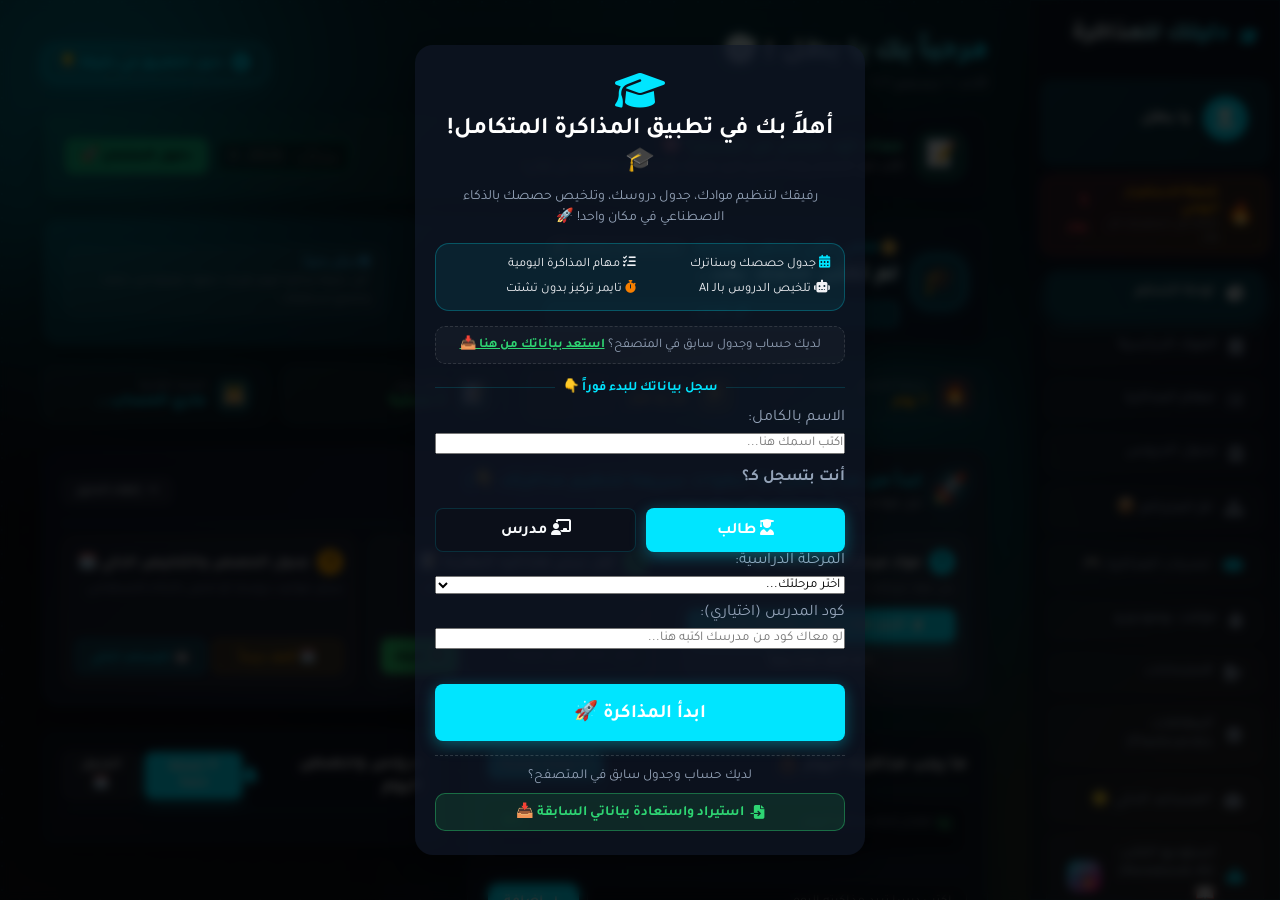
==== commit 3e5d3496: "Add files via upload" ====
--- a/index.html
+++ b/index.html
@@ -303,21 +303,21 @@
             </div>
             <ul class="nav-links" id="student-nav-links">
                 <li class="active" data-page="dashboard"><i class="fa-solid fa-chart-pie"></i> لوحة التحكم</li>
+                <li data-page="subjects"><i class="fa-solid fa-book"></i> المواد الدراسية</li>
+                <li data-page="tasks"><i class="fa-solid fa-list-check"></i> مهام المذاكرة</li>
                 <li data-page="schedule"><i class="fa-solid fa-calendar-week"></i> جدول الدروس</li>
-                <li data-page="tasks"><i class="fa-solid fa-list-check"></i> مهام المذاكرة</li>
-                <li data-page="subjects"><i class="fa-solid fa-book"></i> المواد الدراسية</li>
+                <li data-page="backlog"><i class="fa-solid fa-boxes-stacked"></i> لمّ المتراكم 📦</li>
+                <li data-page="challenges"><i class="fa-solid fa-gamepad" style="color: var(--primary-color);"></i> تحديات المذاكرة 🎮</li>
                 <li data-page="pomodoro"><i class="fa-solid fa-stopwatch"></i> مؤقت بومودورو</li>
                 <li data-page="exams"><i class="fa-solid fa-file-signature"></i> الامتحانات</li>
                 <li data-page="flashcards"><i class="fa-solid fa-layer-group"></i> البطاقات (Flashcards)</li>
                 <li data-page="ai-assistant"><i class="fa-solid fa-robot"></i> المساعد الذكي 🌟</li>
                 <li data-page="notebook-ai"><i class="fa-solid fa-book-open-reader" style="color: #00e5ff;"></i> استوديو الكتب (Notebook AI) 📖 <span style="background:linear-gradient(135deg,#00e5ff,#ff007f); color:#fff; font-size:0.65rem; padding:2px 6px; border-radius:10px; margin-right:4px; font-weight:bold;">جديد 🔥</span></li>
-                <li data-page="backlog"><i class="fa-solid fa-boxes-stacked"></i> لمّ المتراكم 📦</li>
                 <li data-page="quiz"><i class="fa-solid fa-clipboard-question"></i> اختبر نفسك 🧪</li>
                 <li data-page="statistics"><i class="fa-solid fa-chart-simple"></i> إحصائيات المذاكرة 📊</li>
                 <li data-page="gpa-calc"><i class="fa-solid fa-calculator"></i> حاسبة الـ GPA 🎓</li>
                 <li data-page="alarm"><i class="fa-solid fa-bell"></i> منبه النوم الثقيل ⏰</li>
                 <li data-page="notifications-settings"><i class="fa-solid fa-bell" style="color: #feca57;"></i> الإشعارات الذكية 🔔</li>
-                <li data-page="challenges"><i class="fa-solid fa-gamepad" style="color: var(--primary-color);"></i> تحديات المذاكرة 🎮</li>
                 <li data-page="comments-wall"><i class="fa-solid fa-comments" style="color: var(--primary-color);"></i> كلمة تشجعني ✨</li>
                 <li onclick="openWhatsNew()" style="cursor: pointer; background: rgba(0, 229, 255, 0.08); border-radius: 8px; margin-top: 5px;"><i class="fa-solid fa-bullhorn" style="color: #00e5ff;"></i> مميزات التحديث الجديد 🚀</li>
                 <li onclick="openDataTransferModal()" style="cursor: pointer; background: rgba(46, 213, 115, 0.1); border-radius: 8px; margin-top: 5px;"><i class="fa-solid fa-arrows-rotate" style="color: #2ed573;"></i> نقل ونسخ البيانات 📲</li>
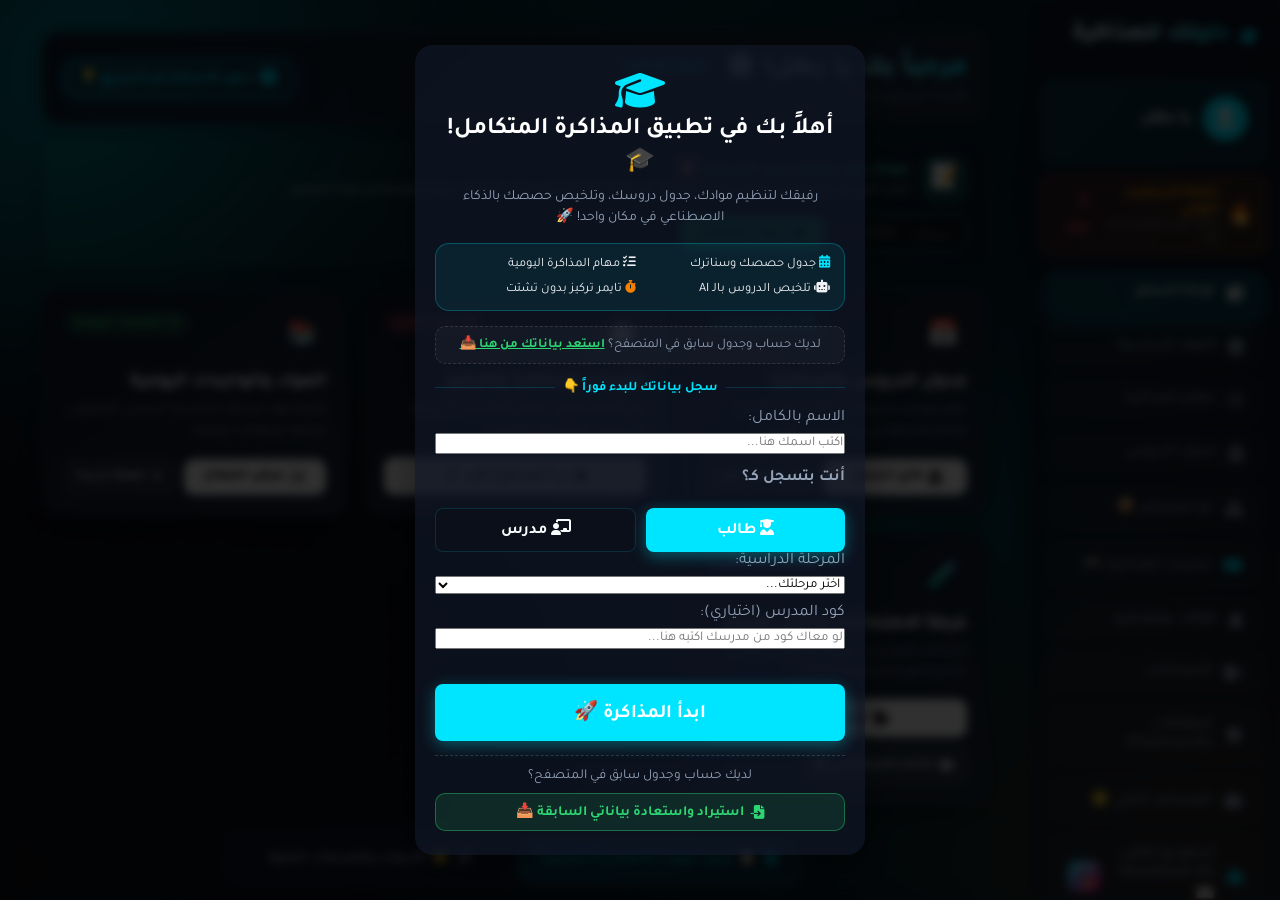
==== commit a583a97a: "Add files via upload" ====
--- a/index.html
+++ b/index.html
@@ -1,83 +1,89 @@
-<!DOCTYPE html>
-<html lang="ar" dir="rtl">
-<head>
-    <meta charset="UTF-8">
-    <meta name="viewport" content="width=device-width, initial-scale=1.0">
-    <meta name="referrer" content="no-referrer">
-    <meta name="author" content="Eng. Malak Adel Abdelhamid">
-    <meta name="copyright" content="Developer: Eng. Malak Adel Abdelhamid © 2026">
-    <title>تطبيق المذاكرة المتكامل | Developer: Eng. Malak Adel Abdelhamid</title>
-    <link rel="stylesheet" href="style-v55.css">
-    
-    <!-- PWA Setup -->
-    <link rel="manifest" href="manifest.json">
-    <meta name="theme-color" content="#00e5ff">
-    <link rel="icon" type="image/png" href="app-icon.png">
-    <link rel="apple-touch-icon" href="app-icon.png">
-    <meta name="apple-mobile-web-app-capable" content="yes">
-    <meta name="apple-mobile-web-app-status-bar-style" content="black-translucent">
-
-    <!-- FontAwesome for icons -->
-    <link rel="stylesheet" href="https://cdnjs.cloudflare.com/ajax/libs/font-awesome/6.4.0/css/all.min.css">
-    <link href="https://fonts.googleapis.com/css2?family=Tajawal:wght@300;400;500;700&display=swap" rel="stylesheet">
-    <!-- Marked for Markdown Parsing -->
-    <script src="https://cdn.jsdelivr.net/npm/marked/marked.min.js"></script>
-    <!-- Mermaid for Mind Maps -->
-    <script src="https://cdn.jsdelivr.net/npm/mermaid/dist/mermaid.min.js"></script>
-    <!-- PDF.js for reading PDF files -->
-    <script src="https://cdnjs.cloudflare.com/ajax/libs/pdf.js/3.11.174/pdf.min.js"></script>
-    
-    <!-- Firebase Libraries -->
-    <script src="https://www.gstatic.com/firebasejs/10.12.2/firebase-app-compat.js"></script>
-    <script src="https://www.gstatic.com/firebasejs/10.12.2/firebase-firestore-compat.js"></script>
-    
-    <!-- Anti-Theft Script -->
-    <script>
-        document.addEventListener('contextmenu', event => event.preventDefault()); // Disable right-click
-        document.addEventListener('keydown', function(e) {
-            // Disable F12, Ctrl+Shift+I, Ctrl+Shift+J, Ctrl+U
-            if(e.keyCode == 123 || 
-              (e.ctrlKey && e.shiftKey && (e.keyCode == 73 || e.keyCode == 74)) || 
-              (e.ctrlKey && e.keyCode == 85)) {
-                e.preventDefault();
-                return false;
-            }
-        });
-    </script>
-
-    <!-- Google tag (gtag.js) -->
-    <script async src="https://www.googletagmanager.com/gtag/js?id=G-PVQQ77851J"></script>
-    <script>
-      window.dataLayer = window.dataLayer || [];
-      function gtag(){dataLayer.push(arguments);}
-      gtag('js', new Date());
-      gtag('config', 'G-PVQQ77851J');
-    </script>
-</head>
-<body data-theme="dark">
-    <!-- Ambient Glowing Clouds -->
-    <div class="ambient-background">
-        <div class="glow-cloud cloud-1"></div>
-        <div class="glow-cloud cloud-2"></div>
-        <div class="glow-cloud cloud-3"></div>
-    </div>
-    <!-- تثبيت الآنليس الآن??? -->
-    <div id="install-banner" style="display: none; position: fixed; top: 20px; bottom: auto; left: 50%; transform: translateX(-50%); width: 90%; max-width: 400px; background: var(--primary-color); color: white; padding: 20px; text-align: center; z-index: 9999; box-shadow: 0 10px 25px rgba(0,0,0,0.5); border-radius: 15px; border: 2px solid white;">
-        <i class="fa-solid fa-download" style="font-size: 2rem; margin-bottom: 10px;"></i>
-        <h3 style="margin: 0 0 10px 0;">حمل التطبيق على جهازك!</h3>
-        <p style="margin: 0 0 15px 0; font-size: 0.9rem;">استمتع بتجربة أسرع وأفضل من خلال تثبيت التطبيق على الشاشة الرئيسية.</p>
-        <button id="install-btn" style="background: white; color: var(--primary-color); border: none; padding: 10px 20px; font-weight: bold; border-radius: 8px; cursor: pointer; margin-left: 10px; width: 45%;">تثبيت الآن</button>
-        <button id="close-install-btn" style="background: transparent; color: white; border: 1px solid white; padding: 10px 20px; border-radius: 8px; cursor: pointer; width: 45%;">ليس الآن</button>
-    </div>
-    <!-- Welcome Quote Overlay -->
-    <div id="welcome-quote-overlay" style="display:none; position:fixed; top:0; left:0; width:100%; height:100%; background:var(--bg-color); z-index:9999; justify-content:center; align-items:center; flex-direction:column; padding:20px; text-align:center;">
-        <div style="max-width: 600px; padding: 40px; border-radius: 15px; background: rgba(0, 229, 255, 0.05); border: 1px solid var(--primary-color); box-shadow: 0 10px 30px rgba(0,0,0,0.1);">
-            <i class="fa-solid fa-quote-right" style="font-size: 3rem; color: var(--primary-color); margin-top: 20px; bottom: auto; opacity: 0.5;"></i>
-            <h2 id="quote-text" style="font-size: 1.8rem; line-height: 1.6; margin-bottom: 30px; font-weight: 500; color: var(--text-main);">...</h2>
-            <button class="btn btn-primary btn-large" style="width: 100%; font-size: 1.2rem; padding: 15px;" onclick="document.getElementById('welcome-quote-overlay').style.display='none'">يلا نبدأ المذاكرة 💪</button>
-        </div>
-    </div>
-
+<!DOCTYPE html>
+<html lang="ar" dir="rtl">
+<head>
+    <meta charset="UTF-8">
+    <meta name="viewport" content="width=device-width, initial-scale=1.0">
+    <meta name="referrer" content="no-referrer">
+    <meta name="author" content="Eng. Malak Adel Abdelhamid">
+    <meta name="copyright" content="Developer: Eng. Malak Adel Abdelhamid © 2026">
+    <title>تطبيق المذاكرة المتكامل | Developer: Eng. Malak Adel Abdelhamid</title>
+    <link rel="stylesheet" href="style-v55.css">
+    
+    <!-- PWA Setup -->
+    <link rel="manifest" href="manifest.json">
+    <meta name="theme-color" content="#00e5ff">
+    <link rel="icon" type="image/png" href="app-icon.png">
+    <link rel="apple-touch-icon" href="app-icon.png">
+    <meta name="apple-mobile-web-app-capable" content="yes">
+    <meta name="apple-mobile-web-app-status-bar-style" content="black-translucent">
+
+    <!-- FontAwesome for icons -->
+    <link rel="stylesheet" href="https://cdnjs.cloudflare.com/ajax/libs/font-awesome/6.4.0/css/all.min.css">
+    <link href="https://fonts.googleapis.com/css2?family=Tajawal:wght@300;400;500;700&display=swap" rel="stylesheet">
+    <!-- Marked for Markdown Parsing -->
+    <script src="https://cdn.jsdelivr.net/npm/marked/marked.min.js"></script>
+    <!-- Mermaid for Mind Maps -->
+    <script src="https://cdn.jsdelivr.net/npm/mermaid/dist/mermaid.min.js"></script>
+    <!-- PDF.js for reading PDF files -->
+    <script src="https://cdnjs.cloudflare.com/ajax/libs/pdf.js/3.11.174/pdf.min.js"></script>
+    <script src="https://cdnjs.cloudflare.com/ajax/libs/html2canvas/1.4.1/html2canvas.min.js"></script>
+    <script>
+        if (typeof html2canvas === 'undefined') {
+            document.write('<script src="html2canvas.min.js"><\/script>');
+        }
+    </script>
+    
+    <!-- Firebase Libraries -->
+    <script src="https://www.gstatic.com/firebasejs/10.12.2/firebase-app-compat.js"></script>
+    <script src="https://www.gstatic.com/firebasejs/10.12.2/firebase-firestore-compat.js"></script>
+    
+    <!-- Anti-Theft Script -->
+    <script>
+        document.addEventListener('contextmenu', event => event.preventDefault()); // Disable right-click
+        document.addEventListener('keydown', function(e) {
+            // Disable F12, Ctrl+Shift+I, Ctrl+Shift+J, Ctrl+U
+            if(e.keyCode == 123 || 
+              (e.ctrlKey && e.shiftKey && (e.keyCode == 73 || e.keyCode == 74)) || 
+              (e.ctrlKey && e.keyCode == 85)) {
+                e.preventDefault();
+                return false;
+            }
+        });
+    </script>
+
+    <!-- Google tag (gtag.js) -->
+    <script async src="https://www.googletagmanager.com/gtag/js?id=G-PVQQ77851J"></script>
+    <script>
+      window.dataLayer = window.dataLayer || [];
+      function gtag(){dataLayer.push(arguments);}
+      gtag('js', new Date());
+      gtag('config', 'G-PVQQ77851J');
+    </script>
+</head>
+<body data-theme="dark">
+    <!-- Ambient Glowing Clouds -->
+    <div class="ambient-background">
+        <div class="glow-cloud cloud-1"></div>
+        <div class="glow-cloud cloud-2"></div>
+        <div class="glow-cloud cloud-3"></div>
+    </div>
+    <!-- تثبيت الآنليس الآن??? -->
+    <div id="install-banner" style="display: none; position: fixed; top: 20px; bottom: auto; left: 50%; transform: translateX(-50%); width: 90%; max-width: 400px; background: var(--primary-color); color: white; padding: 20px; text-align: center; z-index: 9999; box-shadow: 0 10px 25px rgba(0,0,0,0.5); border-radius: 15px; border: 2px solid white;">
+        <i class="fa-solid fa-download" style="font-size: 2rem; margin-bottom: 10px;"></i>
+        <h3 style="margin: 0 0 10px 0;">حمل التطبيق على جهازك!</h3>
+        <p style="margin: 0 0 15px 0; font-size: 0.9rem;">استمتع بتجربة أسرع وأفضل من خلال تثبيت التطبيق على الشاشة الرئيسية.</p>
+        <button id="install-btn" style="background: white; color: var(--primary-color); border: none; padding: 10px 20px; font-weight: bold; border-radius: 8px; cursor: pointer; margin-left: 10px; width: 45%;">تثبيت الآن</button>
+        <button id="close-install-btn" style="background: transparent; color: white; border: 1px solid white; padding: 10px 20px; border-radius: 8px; cursor: pointer; width: 45%;">ليس الآن</button>
+    </div>
+    <!-- Welcome Quote Overlay -->
+    <div id="welcome-quote-overlay" style="display:none; position:fixed; top:0; left:0; width:100%; height:100%; background:var(--bg-color); z-index:9999; justify-content:center; align-items:center; flex-direction:column; padding:20px; text-align:center;">
+        <div style="max-width: 600px; padding: 40px; border-radius: 15px; background: rgba(0, 229, 255, 0.05); border: 1px solid var(--primary-color); box-shadow: 0 10px 30px rgba(0,0,0,0.1);">
+            <i class="fa-solid fa-quote-right" style="font-size: 3rem; color: var(--primary-color); margin-top: 20px; bottom: auto; opacity: 0.5;"></i>
+            <h2 id="quote-text" style="font-size: 1.8rem; line-height: 1.6; margin-bottom: 30px; font-weight: 500; color: var(--text-main);">...</h2>
+            <button class="btn btn-primary btn-large" style="width: 100%; font-size: 1.2rem; padding: 15px;" onclick="document.getElementById('welcome-quote-overlay').style.display='none'">يلا نبدأ المذاكرة 💪</button>
+        </div>
+    </div>
+
             <!-- Student Floating Bottom Nav -->
         <nav class="mobile-bottom-nav d-mobile" id="student-bottom-nav">
             <div class="nav-item active" data-page="dashboard" onclick="switchPage('dashboard')">
@@ -126,12 +132,12 @@
                 <i class="fa-solid fa-bars-staggered"></i>
                 <span>المزيد</span>
             </div>
-        </nav>
-        
-        <!-- Sidebar Overlay -->
-        <div id="sidebar-overlay" onclick="toggleSidebar()"></div>
-    <!-- Welcome Onboarding Modal -->
-    <div id="onboarding-modal" style="display: none; position: fixed; top: 0; left: 0; width: 100%; height: 100%; background: rgba(0,0,0,0.8); z-index: 10000; justify-content: center; align-items: center; backdrop-filter: blur(5px);">
+        </nav>
+        
+        <!-- Sidebar Overlay -->
+        <div id="sidebar-overlay" onclick="toggleSidebar()"></div>
+    <!-- Welcome Onboarding Modal -->
+    <div id="onboarding-modal" style="display: none; position: fixed; top: 0; left: 0; width: 100%; height: 100%; background: rgba(0,0,0,0.8); z-index: 10000; justify-content: center; align-items: center; backdrop-filter: blur(5px);">
         <div style="background: var(--card-bg); padding: 25px 20px; border-radius: 18px; width: 92%; max-width: 450px; text-align: center; box-shadow: 0 10px 35px rgba(0,0,0,0.4); max-height: 90vh; overflow-y: auto;">
             <i class="fa-solid fa-graduation-cap" style="font-size: 2.5rem; color: #00e5ff; margin-bottom: 6px;"></i>
             <h2 style="margin: 0 0 8px 0; color: #fff; font-size: 1.5rem; font-family: 'Tajawal', sans-serif;">
@@ -161,146 +167,146 @@
                 <span style="flex: 1; height: 1px; background: var(--border-color);"></span>
                 <span style="padding: 0 8px; font-weight: 700; color: #00e5ff;">سجل بياناتك للبدء فوراً 👇</span>
                 <span style="flex: 1; height: 1px; background: var(--border-color);"></span>
-            </div>
-
-            <div style="text-align: right; margin-bottom: 15px;">
-                <label style="display: block; margin-bottom: 5px; color: var(--text-muted);">الاسم بالكامل:</label>
-                <input type="text" id="onboard-name" class="search-input" placeholder="اكتب اسمك هنا..." style="width: 100%; margin-bottom: 15px;">
-                
-                <!-- Role Selection -->
-                <label style="display: block; margin-bottom: 10px; color: var(--text-muted); font-weight: bold;">أنت بتسجل كـ؟</label>
-                <div style="display: flex; gap: 10px; margin-top: 20px; bottom: auto;">
-                    <button id="role-student-btn" class="btn btn-primary" style="flex: 1; padding: 10px;" onclick="selectRole('student')"><i class="fa-solid fa-user-graduate"></i> طالب</button>
-                    <button id="role-teacher-btn" class="btn" style="flex: 1; padding: 10px; background: var(--bg-color); color: var(--text-main); border: 1px solid var(--border-color);" onclick="selectRole('teacher')"><i class="fa-solid fa-chalkboard-user"></i> مدرس</button>
-                </div>
-                <input type="hidden" id="onboard-role" value="student">
-                
-                <div id="teacher-fields" style="display: none;">
-                    <div style="background: rgba(56, 176, 0, 0.1); border-left: 4px solid var(--success); padding: 15px; margin-bottom: 15px; border-radius: 8px; font-size: 0.9rem; color: var(--text-main);">
-                        <i class="fa-solid fa-circle-info" style="color: var(--success);"></i> 
-                        بصفتك مدرس، سيتم إنشاء <strong>كود خاص بك</strong>.
-                    </div>
-                    
-                    <label style="display: block; margin-bottom: 5px; color: var(--text-muted);">المواد التي تدرسها (يمكن إضافة أكثر من مادة):</label>
-                    <input type="text" id="onboard-teacher-subject" class="search-input" placeholder="مثال: لغة عربية ودين..." style="width: 100%; margin-bottom: 15px;">
-                    
-                    <label style="display: block; margin-bottom: 10px; color: var(--text-muted);">المراحل والصفوف التي تدرس لها:</label>
-                    <div style="display: grid; grid-template-columns: 1fr 1fr; gap: 10px; margin-bottom: 15px; text-align: right; background: var(--bg-color); padding: 15px; border-radius: 8px; border: 1px solid var(--border-color);">
-                        <label style="cursor:pointer; display:flex; align-items:center; gap:8px;"><input type="checkbox" class="t-stage-cb" value="ابتدائي"> مرحلة ابتدائية</label>
-                        <label style="cursor:pointer; display:flex; align-items:center; gap:8px;"><input type="checkbox" class="t-stage-cb" value="إعدادي"> مرحلة إعدادية</label>
-                        <label style="cursor:pointer; display:flex; align-items:center; gap:8px;"><input type="checkbox" class="t-stage-cb" value="ثانوي"> مرحلة ثانوية</label>
-                        <label style="cursor:pointer; display:flex; align-items:center; gap:8px;"><input type="checkbox" class="t-stage-cb" value="لغات وتجريبي"> لغات وتجريبي</label>
-                        <label style="cursor:pointer; display:flex; align-items:center; gap:8px; grid-column: 1/-1;"><input type="checkbox" class="t-stage-cb" value="تأسيس أطفال"> تأسيس أطفال</label>
-                    </div>
-                </div>
-                
-                <div id="student-fields">
-                
-                <label style="display: block; margin-bottom: 5px; color: var(--text-muted);">المرحلة الدراسية:</label>
-                <select id="onboard-stage" class="search-input" style="width: 100%; margin-bottom: 10px;" onchange="toggleStageFields()">
-                    <option value="" disabled selected>اختر مرحلتك...</option>
-                    <option value="إعدادي">إعدادي</option>
-                    <option value="ثانوي">ثانوي</option>
-                    <option value="جامعة">جامعة</option>
-                </select>
-
-                <div id="stage-school" style="display: none;">
-                    <label style="display: block; margin-bottom: 5px; color: var(--text-muted);">السنة الدراسية:</label>
-                    <select id="onboard-year" class="search-input" style="width: 100%; margin-bottom: 10px;">
-                        <option value="الصف الأول">الصف الأول</option>
-                        <option value="الصف الثاني">الصف الثاني</option>
-                        <option value="الصف الثالث">الصف الثالث</option>
-                    </select>
-                </div>
-
-                <div id="stage-uni" style="display: none;">
-                    <label style="display: block; margin-bottom: 5px; color: var(--text-muted);">الكلية / التخصص:</label>
-                    <input type="text" id="onboard-uni" class="search-input" placeholder="مثال: طب، هندسة، تجارة..." style="width: 100%; margin-bottom: 10px;">
-                </div>
-                            </div> <!-- End student fields div -->
-                <label id="teacher-code-label" style="display: block; margin-bottom: 5px; color: var(--text-muted);">كود المدرس (اختياري):</label>
-                <input type="text" id="onboard-teacher-code" class="search-input" placeholder="لو معاك كود من مدرسك اكتبه هنا..." style="width: 100%; margin-bottom: 10px;">
-            </div> <!-- End outer right aligned div -->
-            <button class="btn btn-primary btn-large" style="width: 100%; margin-top: 10px;" onclick="saveOnboarding()">ابدأ المذاكرة 🚀</button>
-            <div style="margin-top: 14px; padding-top: 12px; border-top: 1px dashed rgba(255,255,255,0.15); text-align: center;">
-                <p style="font-size: 0.85rem; color: var(--text-muted); margin: 0 0 8px 0;">لديك حساب وجدول سابق في المتصفح؟</p>
-                <button type="button" class="btn" style="background: rgba(46, 213, 115, 0.12); color: #2ed573; border: 1px solid rgba(46, 213, 115, 0.4); font-size: 0.88rem; padding: 8px 14px; border-radius: 10px; width: 100%; display: flex; align-items: center; justify-content: center; gap: 6px; cursor: pointer;" onclick="openDataTransferModal('import')">
-                    <i class="fa-solid fa-file-import"></i>
-                    <span>استيراد واستعادة بياناتي السابقة 📥</span>
-                </button>
-            </div>
-        </div>
-    </div>
-    <script>
-        function toggleStageFields() {
-            const stage = document.getElementById('onboard-stage').value;
-            document.getElementById('stage-school').style.display = (stage === 'إعدادي' || stage === 'ثانوي') ? 'block' : 'none';
-            document.getElementById('stage-uni').style.display = (stage === 'جامعة') ? 'block' : 'none';
-        }
-    </script>
-
-        <script>
-        function selectRole(role) {
-            document.getElementById('onboard-role').value = role;
-            const stuBtn = document.getElementById('role-student-btn');
-            const teaBtn = document.getElementById('role-teacher-btn');
-            const stuFields = document.getElementById('student-fields');
-            const teaFields = document.getElementById('teacher-fields');
-            const codeInput = document.getElementById('onboard-teacher-code');
-            const codeLabel = document.getElementById('teacher-code-label');
-            
-            if (role === 'student') {
-                stuBtn.style.background = 'var(--primary-color)';
-                stuBtn.style.color = 'white';
-                teaBtn.style.background = 'var(--bg-color)';
-                teaBtn.style.color = 'var(--text-main)';
-                stuFields.style.display = 'block';
-                teaFields.style.display = 'none';
-                if(codeInput) codeInput.style.display = 'block';
-                if(codeLabel) codeLabel.style.display = 'block';
-            } else {
-                teaBtn.style.background = 'var(--primary-color)';
-                teaBtn.style.color = 'white';
-                stuBtn.style.background = 'var(--bg-color)';
-                stuBtn.style.color = 'var(--text-main)';
-                teaFields.style.display = 'block';
-                stuFields.style.display = 'none';
-                if(codeInput) codeInput.style.display = 'none';
-                if(codeLabel) codeLabel.style.display = 'none';
-            }
-        }
-    </script>
-    <div class="app-container">
-        <!-- Sidebar Navigation -->
-        <nav class="sidebar">
-            <div class="logo">
-                <button class="close-sidebar-btn d-mobile" onclick="toggleSidebar()"><i class="fa-solid fa-xmark"></i></button>
-                <i class="fa-solid fa-graduation-cap"></i>
-                <h2>دليلك للمذاكرة</h2>
-            </div>
-            <!-- User Profile in Sidebar -->
-            <div id="sidebar-user-profile" style="padding: 15px 20px; margin: 0 10px 10px; background: linear-gradient(135deg, rgba(0, 229, 255,0.15), rgba(0, 229, 255,0.1)); border-radius: 12px; border: 1px solid rgba(0, 229, 255,0.2);">
-                <div style="display: flex; align-items: center; gap: 12px; margin-bottom: 8px;">
-                    <div style="width: 45px; height: 45px; border-radius: 50%; background: var(--primary-color); display: flex; align-items: center; justify-content: center; flex-shrink: 0;">
-                        <i class="fa-solid fa-user-graduate" style="color: white; font-size: 1.2rem;"></i>
-                    </div>
-                    <div>
-                        <div id="sidebar-user-name" style="font-weight: 700; color: var(--text-main); font-size: 1.05rem;">يا بطل</div>
-                        <div id="sidebar-user-stage" style="color: var(--text-muted); font-size: 0.8rem;"></div>
-                    </div>
-                </div>
-            </div>
-            <!-- Streak Flame in Desktop Sidebar -->
-            <div id="desktop-streak-badge" class="desktop-streak-pill" onclick="switchPage('challenges')" title="أيام الاستمرار اليومي المتتالي 🔥" style="margin: 0 10px 10px; padding: 10px 14px; background: linear-gradient(135deg, rgba(255, 71, 87, 0.15), rgba(255, 165, 2, 0.15)); border: 1px solid rgba(255, 107, 129, 0.4); border-radius: 12px; display: flex; align-items: center; justify-content: space-between; cursor: pointer; transition: transform 0.2s ease;">
-                <div style="display: flex; align-items: center; gap: 8px;">
-                    <span style="font-size: 1.35rem; animation: flamePulse 1.6s infinite ease-in-out; display: inline-block;">🔥</span>
-                    <div>
-                        <div style="font-size: 0.82rem; font-weight: 800; color: #ffa502;">شعلة الاستمرار اليومي</div>
-                        <div style="font-size: 0.72rem; color: var(--text-muted);">حافظ على استمرارك كل يوم</div>
-                    </div>
-                </div>
-                <div style="font-weight: 900; color: #ff4757; font-size: 1.15rem;"><span id="desktop-streak-count">1</span> <span style="font-size: 0.75rem;">يوم</span></div>
-            </div>
+            </div>
+
+            <div style="text-align: right; margin-bottom: 15px;">
+                <label style="display: block; margin-bottom: 5px; color: var(--text-muted);">الاسم بالكامل:</label>
+                <input type="text" id="onboard-name" class="search-input" placeholder="اكتب اسمك هنا..." style="width: 100%; margin-bottom: 15px;">
+                
+                <!-- Role Selection -->
+                <label style="display: block; margin-bottom: 10px; color: var(--text-muted); font-weight: bold;">أنت بتسجل كـ؟</label>
+                <div style="display: flex; gap: 10px; margin-top: 20px; bottom: auto;">
+                    <button id="role-student-btn" class="btn btn-primary" style="flex: 1; padding: 10px;" onclick="selectRole('student')"><i class="fa-solid fa-user-graduate"></i> طالب</button>
+                    <button id="role-teacher-btn" class="btn" style="flex: 1; padding: 10px; background: var(--bg-color); color: var(--text-main); border: 1px solid var(--border-color);" onclick="selectRole('teacher')"><i class="fa-solid fa-chalkboard-user"></i> مدرس</button>
+                </div>
+                <input type="hidden" id="onboard-role" value="student">
+                
+                <div id="teacher-fields" style="display: none;">
+                    <div style="background: rgba(56, 176, 0, 0.1); border-left: 4px solid var(--success); padding: 15px; margin-bottom: 15px; border-radius: 8px; font-size: 0.9rem; color: var(--text-main);">
+                        <i class="fa-solid fa-circle-info" style="color: var(--success);"></i> 
+                        بصفتك مدرس، سيتم إنشاء <strong>كود خاص بك</strong>.
+                    </div>
+                    
+                    <label style="display: block; margin-bottom: 5px; color: var(--text-muted);">المواد التي تدرسها (يمكن إضافة أكثر من مادة):</label>
+                    <input type="text" id="onboard-teacher-subject" class="search-input" placeholder="مثال: لغة عربية ودين..." style="width: 100%; margin-bottom: 15px;">
+                    
+                    <label style="display: block; margin-bottom: 10px; color: var(--text-muted);">المراحل والصفوف التي تدرس لها:</label>
+                    <div style="display: grid; grid-template-columns: 1fr 1fr; gap: 10px; margin-bottom: 15px; text-align: right; background: var(--bg-color); padding: 15px; border-radius: 8px; border: 1px solid var(--border-color);">
+                        <label style="cursor:pointer; display:flex; align-items:center; gap:8px;"><input type="checkbox" class="t-stage-cb" value="ابتدائي"> مرحلة ابتدائية</label>
+                        <label style="cursor:pointer; display:flex; align-items:center; gap:8px;"><input type="checkbox" class="t-stage-cb" value="إعدادي"> مرحلة إعدادية</label>
+                        <label style="cursor:pointer; display:flex; align-items:center; gap:8px;"><input type="checkbox" class="t-stage-cb" value="ثانوي"> مرحلة ثانوية</label>
+                        <label style="cursor:pointer; display:flex; align-items:center; gap:8px;"><input type="checkbox" class="t-stage-cb" value="لغات وتجريبي"> لغات وتجريبي</label>
+                        <label style="cursor:pointer; display:flex; align-items:center; gap:8px; grid-column: 1/-1;"><input type="checkbox" class="t-stage-cb" value="تأسيس أطفال"> تأسيس أطفال</label>
+                    </div>
+                </div>
+                
+                <div id="student-fields">
+                
+                <label style="display: block; margin-bottom: 5px; color: var(--text-muted);">المرحلة الدراسية:</label>
+                <select id="onboard-stage" class="search-input" style="width: 100%; margin-bottom: 10px;" onchange="toggleStageFields()">
+                    <option value="" disabled selected>اختر مرحلتك...</option>
+                    <option value="إعدادي">إعدادي</option>
+                    <option value="ثانوي">ثانوي</option>
+                    <option value="جامعة">جامعة</option>
+                </select>
+
+                <div id="stage-school" style="display: none;">
+                    <label style="display: block; margin-bottom: 5px; color: var(--text-muted);">السنة الدراسية:</label>
+                    <select id="onboard-year" class="search-input" style="width: 100%; margin-bottom: 10px;">
+                        <option value="الصف الأول">الصف الأول</option>
+                        <option value="الصف الثاني">الصف الثاني</option>
+                        <option value="الصف الثالث">الصف الثالث</option>
+                    </select>
+                </div>
+
+                <div id="stage-uni" style="display: none;">
+                    <label style="display: block; margin-bottom: 5px; color: var(--text-muted);">الكلية / التخصص:</label>
+                    <input type="text" id="onboard-uni" class="search-input" placeholder="مثال: طب، هندسة، تجارة..." style="width: 100%; margin-bottom: 10px;">
+                </div>
+                            </div> <!-- End student fields div -->
+                <label id="teacher-code-label" style="display: block; margin-bottom: 5px; color: var(--text-muted);">كود المدرس (اختياري):</label>
+                <input type="text" id="onboard-teacher-code" class="search-input" placeholder="لو معاك كود من مدرسك اكتبه هنا..." style="width: 100%; margin-bottom: 10px;">
+            </div> <!-- End outer right aligned div -->
+            <button class="btn btn-primary btn-large" style="width: 100%; margin-top: 10px;" onclick="saveOnboarding()">ابدأ المذاكرة 🚀</button>
+            <div style="margin-top: 14px; padding-top: 12px; border-top: 1px dashed rgba(255,255,255,0.15); text-align: center;">
+                <p style="font-size: 0.85rem; color: var(--text-muted); margin: 0 0 8px 0;">لديك حساب وجدول سابق في المتصفح؟</p>
+                <button type="button" class="btn" style="background: rgba(46, 213, 115, 0.12); color: #2ed573; border: 1px solid rgba(46, 213, 115, 0.4); font-size: 0.88rem; padding: 8px 14px; border-radius: 10px; width: 100%; display: flex; align-items: center; justify-content: center; gap: 6px; cursor: pointer;" onclick="openDataTransferModal('import')">
+                    <i class="fa-solid fa-file-import"></i>
+                    <span>استيراد واستعادة بياناتي السابقة 📥</span>
+                </button>
+            </div>
+        </div>
+    </div>
+    <script>
+        function toggleStageFields() {
+            const stage = document.getElementById('onboard-stage').value;
+            document.getElementById('stage-school').style.display = (stage === 'إعدادي' || stage === 'ثانوي') ? 'block' : 'none';
+            document.getElementById('stage-uni').style.display = (stage === 'جامعة') ? 'block' : 'none';
+        }
+    </script>
+
+        <script>
+        function selectRole(role) {
+            document.getElementById('onboard-role').value = role;
+            const stuBtn = document.getElementById('role-student-btn');
+            const teaBtn = document.getElementById('role-teacher-btn');
+            const stuFields = document.getElementById('student-fields');
+            const teaFields = document.getElementById('teacher-fields');
+            const codeInput = document.getElementById('onboard-teacher-code');
+            const codeLabel = document.getElementById('teacher-code-label');
+            
+            if (role === 'student') {
+                stuBtn.style.background = 'var(--primary-color)';
+                stuBtn.style.color = 'white';
+                teaBtn.style.background = 'var(--bg-color)';
+                teaBtn.style.color = 'var(--text-main)';
+                stuFields.style.display = 'block';
+                teaFields.style.display = 'none';
+                if(codeInput) codeInput.style.display = 'block';
+                if(codeLabel) codeLabel.style.display = 'block';
+            } else {
+                teaBtn.style.background = 'var(--primary-color)';
+                teaBtn.style.color = 'white';
+                stuBtn.style.background = 'var(--bg-color)';
+                stuBtn.style.color = 'var(--text-main)';
+                teaFields.style.display = 'block';
+                stuFields.style.display = 'none';
+                if(codeInput) codeInput.style.display = 'none';
+                if(codeLabel) codeLabel.style.display = 'none';
+            }
+        }
+    </script>
+    <div class="app-container">
+        <!-- Sidebar Navigation -->
+        <nav class="sidebar">
+            <div class="logo">
+                <button class="close-sidebar-btn d-mobile" onclick="toggleSidebar()"><i class="fa-solid fa-xmark"></i></button>
+                <i class="fa-solid fa-graduation-cap"></i>
+                <h2>دليلك للمذاكرة</h2>
+            </div>
+            <!-- User Profile in Sidebar -->
+            <div id="sidebar-user-profile" style="padding: 15px 20px; margin: 0 10px 10px; background: linear-gradient(135deg, rgba(0, 229, 255,0.15), rgba(0, 229, 255,0.1)); border-radius: 12px; border: 1px solid rgba(0, 229, 255,0.2);">
+                <div style="display: flex; align-items: center; gap: 12px; margin-bottom: 8px;">
+                    <div style="width: 45px; height: 45px; border-radius: 50%; background: var(--primary-color); display: flex; align-items: center; justify-content: center; flex-shrink: 0;">
+                        <i class="fa-solid fa-user-graduate" style="color: white; font-size: 1.2rem;"></i>
+                    </div>
+                    <div>
+                        <div id="sidebar-user-name" style="font-weight: 700; color: var(--text-main); font-size: 1.05rem;">يا بطل</div>
+                        <div id="sidebar-user-stage" style="color: var(--text-muted); font-size: 0.8rem;"></div>
+                    </div>
+                </div>
+            </div>
+            <!-- Streak Flame in Desktop Sidebar -->
+            <div id="desktop-streak-badge" class="desktop-streak-pill" onclick="switchPage('challenges')" title="أيام الاستمرار اليومي المتتالي 🔥" style="margin: 0 10px 10px; padding: 10px 14px; background: linear-gradient(135deg, rgba(255, 71, 87, 0.15), rgba(255, 165, 2, 0.15)); border: 1px solid rgba(255, 107, 129, 0.4); border-radius: 12px; display: flex; align-items: center; justify-content: space-between; cursor: pointer; transition: transform 0.2s ease;">
+                <div style="display: flex; align-items: center; gap: 8px;">
+                    <span style="font-size: 1.35rem; animation: flamePulse 1.6s infinite ease-in-out; display: inline-block;">🔥</span>
+                    <div>
+                        <div style="font-size: 0.82rem; font-weight: 800; color: #ffa502;">شعلة الاستمرار اليومي</div>
+                        <div style="font-size: 0.72rem; color: var(--text-muted);">حافظ على استمرارك كل يوم</div>
+                    </div>
+                </div>
+                <div style="font-weight: 900; color: #ff4757; font-size: 1.15rem;"><span id="desktop-streak-count">1</span> <span style="font-size: 0.75rem;">يوم</span></div>
+            </div>
             <ul class="nav-links" id="student-nav-links">
                 <li class="active" data-page="dashboard"><i class="fa-solid fa-chart-pie"></i> لوحة التحكم</li>
                 <li data-page="subjects"><i class="fa-solid fa-book"></i> المواد الدراسية</li>
@@ -336,40 +342,40 @@
                 <li onclick="switchPage('teacher-dashboard'); switchTeacherTab('card'); toggleSidebar();"><i class="fa-solid fa-id-card-clip" style="color: #f0932b;"></i> كارت المعلم الرقمي 🌟</li>
                 <li onclick="openDataTransferModal(); toggleSidebar();" style="background: rgba(46, 213, 115, 0.08); border-radius: 8px; margin-top: 15px; cursor: pointer;"><i class="fa-solid fa-arrows-rotate" style="color: #2ed573;"></i> نسخ ونقل البيانات 📲</li>
                 <li onclick="installPwaApp(); toggleSidebar();" style="cursor: pointer; background: rgba(0, 229, 255, 0.12); border-radius: 8px; margin-top: 5px; border: 1px solid rgba(0, 229, 255, 0.3);"><i class="fa-solid fa-mobile-screen-button" style="color: #00e5ff;"></i> تثبيت التطبيق على هاتفك 📲</li>
-            </ul>
-            <div class="sidebar-footer">
-                
-                <button onclick="logoutAccount()" class="theme-btn" style="margin-top:10px; border: 1px solid rgba(0, 229, 255, 0.3); color: var(--danger); background: rgba(0, 229, 255, 0.05);">
-                    <i class="fa-solid fa-right-from-bracket"></i> تبديل الحساب
-                </button>
-                <div class="developer-credit" style="margin-top: 15px; text-align: center; font-size: 0.85rem; color: var(--text-muted); padding: 10px; background: var(--bg-color); border-radius: 8px; border: 1px solid var(--border-color); user-select: none;">
-                    <i class="fa-solid fa-code"></i> Developer: <strong style="color: var(--primary-color); font-size: 1rem; cursor: pointer;" id="secret-admin-btn">Eng. Malak Adel Abdelhamid</strong>
-                    <div style="margin-top: 5px; font-size: 0.75rem;"><i class="fa-regular fa-copyright"></i> 2026 All Rights Reserved</div>
-                </div>
-            </div>
-        </nav>
-
-        <!-- Main Content Area -->
-        <main class="main-content">
-        <!-- Mobile Premium Header -->
-        <div class="mobile-top-header d-mobile">
-            <div class="user-profile-header">
-                <div class="avatar-circle"><i class="fa-solid fa-user-graduate"></i></div>
-                <div class="user-info-header">
-                    <span class="greeting">مرحباً بك</span>
-                    <span id="mobile-welcome-name" class="name">يا بطل</span>
-                </div>
-            </div>
-            <div class="header-actions" style="display: flex; align-items: center; gap: 8px;">
-                <div id="header-streak-badge" class="header-streak-pill" onclick="switchPage('challenges')" title="أيام الاستمرار اليومي المتتالي 🔥">
-                    <span class="flame-icon">🔥</span>
-                    <span id="header-streak-count">1</span>
-                    <span style="font-size: 0.72rem; color: #ffa502;">يوم</span>
-                </div>
-                <button class="icon-btn" onclick="toggleSidebar()"><i class="fa-solid fa-bars"></i></button>
-            </div>
-        </div>
-
+            </ul>
+            <div class="sidebar-footer">
+                
+                <button onclick="logoutAccount()" class="theme-btn" style="margin-top:10px; border: 1px solid rgba(0, 229, 255, 0.3); color: var(--danger); background: rgba(0, 229, 255, 0.05);">
+                    <i class="fa-solid fa-right-from-bracket"></i> تبديل الحساب
+                </button>
+                <div class="developer-credit" style="margin-top: 15px; text-align: center; font-size: 0.85rem; color: var(--text-muted); padding: 10px; background: var(--bg-color); border-radius: 8px; border: 1px solid var(--border-color); user-select: none;">
+                    <i class="fa-solid fa-code"></i> Developer: <strong style="color: var(--primary-color); font-size: 1rem; cursor: pointer;" id="secret-admin-btn">Eng. Malak Adel Abdelhamid</strong>
+                    <div style="margin-top: 5px; font-size: 0.75rem;"><i class="fa-regular fa-copyright"></i> 2026 All Rights Reserved</div>
+                </div>
+            </div>
+        </nav>
+
+        <!-- Main Content Area -->
+        <main class="main-content">
+        <!-- Mobile Premium Header -->
+        <div class="mobile-top-header d-mobile">
+            <div class="user-profile-header">
+                <div class="avatar-circle"><i class="fa-solid fa-user-graduate"></i></div>
+                <div class="user-info-header">
+                    <span class="greeting">مرحباً بك</span>
+                    <span id="mobile-welcome-name" class="name">يا بطل</span>
+                </div>
+            </div>
+            <div class="header-actions" style="display: flex; align-items: center; gap: 8px;">
+                <div id="header-streak-badge" class="header-streak-pill" onclick="switchPage('challenges')" title="أيام الاستمرار اليومي المتتالي 🔥">
+                    <span class="flame-icon">🔥</span>
+                    <span id="header-streak-count">1</span>
+                    <span style="font-size: 0.72rem; color: #ffa502;">يوم</span>
+                </div>
+                <button class="icon-btn" onclick="toggleSidebar()"><i class="fa-solid fa-bars"></i></button>
+            </div>
+        </div>
+
         <!-- Smart PWA & App Install Banner (Safety First: No Downloads Required) -->
                 <!-- Smart PWA & App Install Banner (Safety First: No Downloads Required) -->
         <div id="apk-promo-banner" class="apk-promo-banner" style="display: none; background: linear-gradient(135deg, rgba(15, 23, 42, 0.95), rgba(30, 41, 59, 0.9)); border: 1.5px solid #00e5ff; box-shadow: 0 8px 25px rgba(0, 229, 255, 0.25);">
@@ -1255,1289 +1261,1288 @@
                     </div>
                 </div>
             </div>
-        </section>
-            
+        </section>
+            
             <!-- Dashboard Page -->
             <section id="dashboard" class="page active-page">
-                <!-- Top Welcome Header -->
-                <header style="display: flex; justify-content: space-between; align-items: center; flex-wrap: wrap; gap: 12px; margin-bottom: 1.2rem;">
+                <!-- 🌟 1. Top Calm Welcome Header -->
+                <header class="dash-welcome-header" style="display: flex; justify-content: space-between; align-items: center; flex-wrap: wrap; gap: 14px; margin-bottom: 1.2rem; background: linear-gradient(135deg, rgba(15, 23, 42, 0.95), rgba(30, 41, 59, 0.85)); border: 1px solid rgba(255, 255, 255, 0.08); padding: 16px 20px; border-radius: 18px; box-shadow: 0 4px 20px rgba(0,0,0,0.25);">
                     <div>
-                        <h1 style="margin: 0; font-size: 1.8rem; display: flex; align-items: center; gap: 8px;">
-                            مرحباً بك يا <span id="welcome-user">بطل</span>! 🎯
-                        </h1>
-                        <p id="current-date" style="margin: 4px 0 0 0; color: var(--text-muted); font-size: 0.95rem;">اليوم هو...</p>
+                        <div style="display: flex; align-items: center; gap: 8px;">
+                            <h1 style="margin: 0; font-size: 1.65rem; color: #ffffff; font-family: 'Tajawal', sans-serif;">
+                                مرحباً بك يا <span id="welcome-user" style="color: #00e5ff;">بطل</span>! 🌟
+                            </h1>
+                            <span style="background: rgba(0, 229, 255, 0.15); color: #00e5ff; border: 1px solid rgba(0, 229, 255, 0.3); padding: 2px 10px; border-radius: 20px; font-size: 0.76rem; font-weight: 700;">منصة المذاكرة</span>
+                        </div>
+                        <p id="current-date" style="margin: 4px 0 0 0; color: #94a3b8; font-size: 0.88rem;">اليوم هو...</p>
+                    </div>
+                    <div style="display: flex; gap: 10px; align-items: center; flex-wrap: wrap;">
+                        <button onclick="openAppGuideModal()" class="btn btn-hover-glow" style="background: linear-gradient(135deg, rgba(0, 229, 255, 0.2), rgba(0, 184, 204, 0.1)); color: #00e5ff; border: 1.5px solid #00e5ff; padding: 8px 16px; border-radius: 12px; font-weight: 800; font-family: 'Tajawal'; font-size: 0.88rem; cursor: pointer; display: flex; align-items: center; gap: 8px; box-shadow: 0 4px 15px rgba(0, 229, 255, 0.2);">
+                            <i class="fa-solid fa-circle-question" style="font-size: 1.05rem;"></i>
+                            <span>دليل الاستخدام السريع 💡</span>
+                        </button>
+                    </div>
+                </header>
+
+                <!-- 🎯 2. Quick Exam Code Fast-Track (دخول امتحان أونلاين بكود المستر - كبسولة أنيقة ومباشرة) -->
+                <div id="tour-student-exam-card" class="card hover-glow-box" style="background: linear-gradient(135deg, rgba(16, 185, 129, 0.12), rgba(15, 23, 42, 0.94)); border: 1.5px solid #10b981; border-radius: 16px; padding: 14px 20px; margin-bottom: 1.5rem; display: flex; align-items: center; justify-content: space-between; flex-wrap: wrap; gap: 14px; box-shadow: 0 4px 20px rgba(16, 185, 129, 0.12);">
+                    <div style="display: flex; align-items: center; gap: 14px; flex-wrap: wrap;">
+                        <div style="width: 44px; height: 44px; border-radius: 12px; background: rgba(16, 185, 129, 0.2); border: 1.5px solid #10b981; display: flex; align-items: center; justify-content: center; font-size: 1.5rem; flex-shrink: 0;">
+                            📝
+                        </div>
+                        <div>
+                            <strong style="color: #34d399; font-size: 1rem; display: block;">معاك كود امتحان من المستر؟ 🎯</strong>
+                            <span style="color: #cbd5e1; font-size: 0.8rem;">أدخل الكود وابدأ فوراً لترى نتيجتك وتصل لمعلمك في ثواني! (المعلم يقدر ينشئ امتحانات وينشر أكوادها من لوحة المعلم).</span>
+                        </div>
                     </div>
                     <div style="display: flex; gap: 8px; align-items: center; flex-wrap: wrap;">
-                        <button onclick="openAppGuideModal()" class="btn btn-hover-glow" style="background: linear-gradient(135deg, rgba(0, 229, 255, 0.2), rgba(0, 184, 204, 0.1)); color: #00e5ff; border: 1.5px solid #00e5ff; padding: 8px 16px; border-radius: 12px; font-weight: 800; font-family: 'Tajawal'; font-size: 0.88rem; cursor: pointer; display: flex; align-items: center; gap: 8px; box-shadow: 0 4px 15px rgba(0, 229, 255, 0.2);">
-                            <i class="fa-solid fa-circle-play" style="font-size: 1.1rem;"></i>
-                            <span>دليل التطبيق في دقيقة 💡</span>
+                        <input type="text" id="input-student-exam-code" placeholder="مثال: EX-2026" style="padding: 8px 14px; border-radius: 10px; border: 1.5px solid #10b981; background: rgba(0,0,0,0.3); color: #fff; font-family: monospace; font-size: 0.95rem; width: 135px; text-align: center; text-transform: uppercase;">
+                        <button onclick="startStudentOnlineExamByInput()" class="btn" style="background: #10b981; color: #020d1a; font-weight: 800; font-size: 0.88rem; padding: 8px 18px; border-radius: 10px; border: none; cursor: pointer; display: flex; align-items: center; gap: 6px;">
+                            <i class="fa-solid fa-play"></i> دخول الامتحان
                         </button>
                     </div>
-                </header>
-
-                <!-- 🎯 STUDENT QUICK ONLINE EXAM ENTRY CARD (دخول امتحان أونلاين بكود المستر) -->
-                <div id="tour-student-exam-card" class="card hover-glow-box" style="background: linear-gradient(135deg, rgba(16, 185, 129, 0.14), rgba(15, 23, 42, 0.92)); border: 1.5px solid #10b981; border-radius: 16px; padding: 1.1rem 1.4rem; margin-bottom: 1.3rem; display: flex; align-items: center; justify-content: space-between; flex-wrap: wrap; gap: 14px; box-shadow: 0 4px 20px rgba(16, 185, 129, 0.15);">
-                    <div style="display: flex; align-items: center; gap: 14px; flex-wrap: wrap;">
-                        <div style="width: 48px; height: 48px; border-radius: 14px; background: rgba(16, 185, 129, 0.2); border: 1.5px solid #10b981; display: flex; align-items: center; justify-content: center; font-size: 1.6rem; flex-shrink: 0;">
-                            📝
-                        </div>
-                        <div>
-                            <strong style="color: #34d399; font-size: 1.05rem; display: block;">معاك كود امتحان من المستر؟ 🎯</strong>
-                            <span style="color: #cbd5e1; font-size: 0.82rem;">اكتب كود الامتحان وابدأ التحدي لترى نتيجتك فوراً وتصل لمعلمك في ثواني!</span>
-                        </div>
-                    </div>
-                    <div style="display: flex; gap: 8px; align-items: center; flex-wrap: wrap;">
-                        <input type="text" id="input-student-exam-code" placeholder="مثال: EX-2026" style="padding: 7px 12px; border-radius: 8px; border: 1.5px solid #10b981; background: rgba(0,0,0,0.3); color: #fff; font-family: monospace; font-size: 0.95rem; width: 135px; text-align: center; text-transform: uppercase;">
-                        <button onclick="startStudentOnlineExamByInput()" class="btn" style="background: #10b981; color: #020d1a; font-weight: 800; font-size: 0.88rem; padding: 8px 16px; border-radius: 8px; border: none; cursor: pointer;">
-                            دخول الامتحان 🚀
+                </div>
+
+                <!-- 🏛️ 3. THE 4 CORE STUDY PORTALS (أعمدة المذاكرة الأساسية الأربعة - بتصميم مريح جداً للعين) -->
+                <div class="core-study-portals" id="core-study-portals">
+                    <!-- Portal 1: جدول الدروس والمذاكرة -->
+                    <div class="study-portal-card theme-schedule" onclick="switchPage('schedule')">
+                        <div class="portal-top-row">
+                            <div class="portal-icon-wrapper">
+                                📅
+                            </div>
+                            <span class="portal-badge" style="background: rgba(0, 229, 255, 0.15); color: #00e5ff; border: 1px solid rgba(0, 229, 255, 0.3);">
+                                <i class="fa-regular fa-calendar-check"></i> <span id="portal-stat-classes">تنظيم المواعيد</span>
+                            </span>
+                        </div>
+                        <h3 class="portal-title">جدول الدروس والمذاكرة</h3>
+                        <p class="portal-desc">نظم مواعيد حصصك ودروسك الأسبوعية بالذكاء الاصطناعي لتذاكر بدون تشتيت.</p>
+                        <div class="portal-action-row" onclick="event.stopPropagation()">
+                            <button type="button" class="portal-btn-main" onclick="switchPage('schedule')">
+                                <i class="fa-solid fa-calendar-week"></i> فتح الجدول
+                            </button>
+                            <button type="button" class="portal-btn-sub" onclick="openModal('class-modal')">
+                                <i class="fa-solid fa-plus"></i> إضافة درس
+                            </button>
+                        </div>
+                    </div>
+
+                    <!-- Portal 2: مؤقت المذاكرة والتركيز (بومودورو) -->
+                    <div class="study-portal-card theme-focus" onclick="switchPage('pomodoro')">
+                        <div class="portal-top-row">
+                            <div class="portal-icon-wrapper">
+                                ⏱️
+                            </div>
+                            <span class="portal-badge" style="background: rgba(255, 71, 87, 0.15); color: #ff6b81; border: 1px solid rgba(255, 71, 87, 0.3);">
+                                <i class="fa-solid fa-fire"></i> <span id="portal-stat-streak">نظام التركيز</span>
+                            </span>
+                        </div>
+                        <h3 class="portal-title">جلسات المذاكرة والتركيز</h3>
+                        <p class="portal-desc">ابدأ جلسة مذاكرة بنظام بومودورو 25 دقيقة تركيز عالي مع أصوات الهدوء.</p>
+                        <div class="portal-action-row" onclick="event.stopPropagation()">
+                            <button type="button" class="portal-btn-main" onclick="switchPage('pomodoro')">
+                                <i class="fa-solid fa-play"></i> ابدأ المذاكرة الآن 🚀
+                            </button>
+                        </div>
+                    </div>
+
+                    <!-- Portal 3: المواد ومهام المذاكرة -->
+                    <div class="study-portal-card theme-tasks" onclick="switchPage('tasks')">
+                        <div class="portal-top-row">
+                            <div class="portal-icon-wrapper">
+                                📚
+                            </div>
+                            <span class="portal-badge" style="background: rgba(46, 213, 115, 0.15); color: #2ed573; border: 1px solid rgba(46, 213, 115, 0.3);">
+                                <i class="fa-solid fa-list-check"></i> <span id="portal-stat-tasks">الواجبات اليومية</span>
+                            </span>
+                        </div>
+                        <h3 class="portal-title">المواد والواجبات اليومية</h3>
+                        <p class="portal-desc">قائمة مواد مرحلتك الدراسية، الدروس المطلوب إنجازها، ومهامك اليومية.</p>
+                        <div class="portal-action-row" onclick="event.stopPropagation()">
+                            <button type="button" class="portal-btn-main" onclick="switchPage('tasks')">
+                                <i class="fa-solid fa-list-check"></i> عرض المهام
+                            </button>
+                            <button type="button" class="portal-btn-sub" onclick="openModal('task-modal')">
+                                <i class="fa-solid fa-plus"></i> مهمة جديدة
+                            </button>
+                        </div>
+                    </div>
+
+                    <!-- Portal 4: الامتحانات واختبر نفسك -->
+                    <div class="study-portal-card theme-exams" onclick="switchPage('exams')">
+                        <div class="portal-top-row">
+                            <div class="portal-icon-wrapper">
+                                🧪
+                            </div>
+                            <span class="portal-badge" style="background: rgba(168, 85, 247, 0.15); color: #c084fc; border: 1px solid rgba(168, 85, 247, 0.3);">
+                                <i class="fa-solid fa-bolt"></i> <span id="portal-stat-exams">بنك الامتحانات</span>
+                            </span>
+                        </div>
+                        <h3 class="portal-title">غرفة الامتحانات واختبر نفسك</h3>
+                        <p class="portal-desc">امتحانات المدرسين بالأكواد أو توليد اختبارات تفاعلية فورية بالذكاء الاصطناعي.</p>
+                        <div class="portal-action-row" onclick="event.stopPropagation()">
+                            <button type="button" class="portal-btn-main" onclick="switchPage('exams')">
+                                <i class="fa-solid fa-file-pen"></i> الامتحانات 📝
+                            </button>
+                            <button type="button" class="portal-btn-sub" onclick="switchPage('quiz')">
+                                <i class="fa-solid fa-robot"></i> الذكاء الاصطناعي 🤖
+                            </button>
+                        </div>
+                    </div>
+                </div>
+
+                <!-- 🎛️ 4. DASHBOARD SEGMENTED TABS (تنظيم المحتوى المتبقي في تبويبين أنيقين بدون أي زحمة) -->
+                <div class="dash-segmented-tabs-wrapper">
+                    <div class="dash-segmented-tabs">
+                        <button type="button" id="dash-tab-btn-today" class="dash-tab-btn active" onclick="switchDashboardTab('today')">
+                            <i class="fa-solid fa-calendar-day"></i>
+                            <span>📋 تركيز اليوم (المهام والحصص)</span>
                         </button>
-                    </div>
-                </div>
-
-                <!-- 🌟 HERO TOP DREAM BANNER (حلمي اللي بسعى عشانه - في قمة الشاشة ليكون أول ما يراه الطالب) -->
-                <div id="top-dream-hero" class="card hover-glow-box" style="background: linear-gradient(135deg, rgba(0, 229, 255, 0.14), rgba(15, 23, 42, 0.92)); border: 2px solid #00e5ff; border-radius: 18px; padding: 1.1rem 1.4rem; margin-bottom: 1.3rem; display: flex; align-items: center; justify-content: space-between; flex-wrap: wrap; gap: 14px; box-shadow: 0 6px 28px rgba(0, 229, 255, 0.22); position: relative; overflow: hidden;">
-                    <div style="display: flex; align-items: center; gap: 14px; flex-wrap: wrap;">
-                        <div style="width: 52px; height: 52px; border-radius: 16px; background: rgba(0, 229, 255, 0.2); border: 1.5px solid #00e5ff; display: flex; align-items: center; justify-content: center; font-size: 1.8rem; flex-shrink: 0; box-shadow: 0 0 16px rgba(0, 229, 255, 0.4);">
-                            🎓
-                        </div>
-                        <div>
-                            <div style="display: flex; align-items: center; gap: 8px;">
-                                <h3 style="margin: 0; color: #00e5ff; font-size: 1.1rem; border: none; padding: 0; font-family: 'Tajawal', sans-serif;">
-                                    <i class="fa-solid fa-star" style="color: #feca57;"></i> حلمي اللي بسعى عشانه
+                        <button type="button" id="dash-tab-btn-tools" class="dash-tab-btn" onclick="switchDashboardTab('tools')">
+                            <i class="fa-solid fa-wand-magic-sparkles"></i>
+                            <span>🌟 الأدوات والخدمات الذكية</span>
+                        </button>
+                    </div>
+                </div>
+
+                <!-- 📋 TAB PANE 1: TODAY'S FOCUS (مهام وحصص اليوم فقط - تركيز تام بدون تشتيت) -->
+                <div id="dash-tab-pane-today" class="dash-tab-pane">
+                    <div class="dashboard-grid" id="main-today-grid" style="margin-bottom: 1.8rem;">
+                        <!-- Card 1: Today's Tasks -->
+                        <div class="card hover-glow-box" id="today-tasks-card">
+                            <div style="display: flex; justify-content: space-between; align-items: center; border-bottom: 2px solid var(--border-color); padding-bottom: 10px; margin-bottom: 12px;">
+                                <h3 style="margin: 0; border: none; padding: 0; font-size: 1.15rem; display: flex; align-items: center; gap: 8px;">
+                                    <span>ما يجب مذاكرته اليوم</span>
+                                    <i class="fa-solid fa-fire text-orange"></i>
                                 </h3>
-                                <span style="font-size: 0.72rem; color: #cbd5e1; background: rgba(255,255,255,0.08); padding: 2px 8px; border-radius: 10px;">مصدر إصرارك وطاقتك 🚀</span>
-                            </div>
-                            <div id="dream-display-container" style="display: flex; align-items: center; gap: 12px; margin-top: 4px; flex-wrap: wrap;">
-                                <span id="dream-text" style="font-size: 1.35rem; font-weight: 900; color: #fff; font-family: 'Tajawal', sans-serif; letter-spacing: 0.5px; text-shadow: 0 0 10px rgba(0, 229, 255, 0.5);">
-                                    لم تكتب حلمك بعد..
-                                </span>
-                                <button onclick="editDream()" class="theme-btn" style="background: rgba(0, 229, 255, 0.2); color: #00e5ff; border: 1px solid rgba(0, 229, 255, 0.4); padding: 4px 12px; border-radius: 8px; font-size: 0.8rem; cursor: pointer; display: inline-flex; align-items: center; gap: 5px;">
-                                    <i class="fa-solid fa-pen"></i> تعديل
+                                <button class="btn btn-primary" onclick="openModal('task-modal')" style="font-size: 0.8rem; padding: 5px 12px; border-radius: 8px; font-weight: bold;">
+                                    <i class="fa-solid fa-plus"></i> مهمة مفصلة
                                 </button>
                             </div>
-                            <div id="dream-edit-container" style="display: none; align-items: center; gap: 8px; margin-top: 6px; flex-wrap: wrap;">
-                                <input type="text" id="dream-input" placeholder="نفسك تطلع إيه؟ إيه الكلية اللي بتحلم بيها؟" style="padding: 7px 14px; border: 2px solid #00e5ff; border-radius: 8px; font-family: 'Tajawal'; background: rgba(15, 23, 42, 0.95); color: #fff; font-size: 0.95rem; min-width: 250px;" onkeypress="if(event.key==='Enter') saveDream()">
-                                <button onclick="saveDream()" class="theme-btn" style="background: linear-gradient(135deg, #00e5ff, #00b8cc); color: #020d1a; font-weight: 800; padding: 7px 16px; border-radius: 8px; font-size: 0.85rem; border: none; cursor: pointer;">
-                                    <i class="fa-solid fa-check"></i> حفظ
+
+                            <!-- Integrated Progress Bar inside the card -->
+                            <div style="background: rgba(0,0,0,0.2); border-radius: 12px; padding: 10px 14px; margin-bottom: 14px; border: 1px solid rgba(255,255,255,0.06);">
+                                <div style="display: flex; justify-content: space-between; align-items: center; font-size: 0.84rem; margin-bottom: 6px;">
+                                    <span style="color: var(--text-muted); display: flex; align-items: center; gap: 6px;">
+                                        <i class="fa-solid fa-chart-line" style="color: #2ed573;"></i> معدل إنجاز مذاكرة اليوم:
+                                    </span>
+                                    <strong id="progress-text" style="color: #2ed573; font-size: 0.88rem;">0%</strong>
+                                </div>
+                                <div class="progress-bar-bg" style="height: 8px;">
+                                    <div class="progress-bar-fill" id="daily-progress" style="width: 0%;"></div>
+                                </div>
+                            </div>
+
+                            <!-- Tasks List -->
+                            <ul id="today-tasks-list" class="item-list"></ul>
+
+                            <!-- Inline Direct Input (Quick Add) -->
+                            <div style="display: flex; gap: 8px; margin-top: 14px; border-top: 1px dashed rgba(255,255,255,0.12); padding-top: 12px;">
+                                <input type="text" id="dash-inline-task-input" placeholder="اكتب درساً تريد مذاكرته اليوم..." style="flex: 1; padding: 10px 14px; border-radius: 10px; border: 1px solid rgba(255,255,255,0.15); background: rgba(0,0,0,0.25); color: var(--text-main); font-family: 'Tajawal'; font-size: 0.9rem;" onkeypress="if(event.key==='Enter') addDashInlineTask()">
+                                <button onclick="addDashInlineTask()" class="btn btn-primary" style="padding: 10px 16px; border-radius: 10px; font-weight: bold; font-size: 0.9rem; display: flex; align-items: center; gap: 6px; cursor: pointer; white-space: nowrap;">
+                                    <i class="fa-solid fa-plus"></i> إضافة
                                 </button>
                             </div>
                         </div>
-                    </div>
-                    <!-- Inspiring Motivation Quote -->
-                    <div style="background: rgba(255, 255, 255, 0.04); border: 1px dashed rgba(0, 229, 255, 0.35); border-radius: 12px; padding: 8px 14px; text-align: right; max-width: 320px;">
-                        <span style="font-size: 0.78rem; color: #38bdf8; font-weight: bold; display: block; margin-bottom: 2px;">
-                            <i class="fa-solid fa-fire"></i> تذكّر دائماً:
-                        </span>
-                        <p style="margin: 0; font-size: 0.78rem; color: #94a3b8; line-height: 1.4;">
-                            "كل دقيقة مذاكرة اليوم تقربك خطوة حقيقية من حلمك وتصنع مستقبلك."
-                        </p>
-                    </div>
-                </div>
-
-                <!-- ⚡ Top Daily Status Chips (Sleek Glassmorphism KPI Bar) -->
-                <div class="dash-kpi-bar" id="dash-kpi-bar">
-                    <div class="dash-kpi-chip" onclick="switchPage('challenges')" title="شعلة الاستمرار اليومي">
-                        <div class="icon-wrap" style="background: rgba(255, 71, 87, 0.2); color: #ff4757;">🔥</div>
-                        <div>
-                            <div style="font-size: 0.72rem; color: var(--text-muted);">شعلة الالتزام</div>
-                            <div id="dash-kpi-streak" style="font-size: 0.95rem; font-weight: 800; color: #ffa502;">1 يوم</div>
-                        </div>
-                    </div>
-                    <div class="dash-kpi-chip" onclick="document.getElementById('dashboard-leaderboard-card').scrollIntoView({behavior:'smooth'})" title="مركزك ومستوى خبرتك">
-                        <div class="icon-wrap" style="background: rgba(251, 191, 36, 0.2); color: #fbbf24;">⚡</div>
-                        <div>
-                            <div style="font-size: 0.72rem; color: var(--text-muted);">المركز والخبرة</div>
-                            <div id="dash-kpi-rank" style="font-size: 0.95rem; font-weight: 800; color: #fbbf24;">#1 (0 XP)</div>
-                        </div>
-                    </div>
-                    <div class="dash-kpi-chip" onclick="document.getElementById('today-tasks-card').scrollIntoView({behavior:'smooth'})" title="مهام المذاكرة لليوم">
-                        <div class="icon-wrap" style="background: rgba(46, 213, 115, 0.2); color: #2ed573;">📝</div>
-                        <div>
-                            <div style="font-size: 0.72rem; color: var(--text-muted);">مهام اليوم</div>
-                            <div id="dash-kpi-tasks" style="font-size: 0.95rem; font-weight: 800; color: #2ed573;">0 متبقية</div>
-                        </div>
-                    </div>
-                    <div class="dash-kpi-chip" onclick="document.getElementById('islamic-widget').scrollIntoView({behavior:'smooth'})" title="مواقيت الصلاة والذكر">
-                        <div class="icon-wrap" style="background: rgba(0, 229, 255, 0.2); color: #00e5ff;">🕌</div>
-                        <div>
-                            <div style="font-size: 0.72rem; color: var(--text-muted);">الصلاة القادمة</div>
-                            <div id="dash-kpi-prayer" style="font-size: 0.95rem; font-weight: 800; color: #00e5ff;">جاري الحساب...</div>
-                        </div>
-                    </div>
-                </div>
-
-                <!-- 🚀 HERO QUICK-START GUIDE (With Smart Collapse Toggle!) -->
-                <div id="quick-start-hero" class="card hover-glow-box" style="background: linear-gradient(135deg, rgba(15, 23, 42, 0.95), rgba(30, 41, 59, 0.85)); border: 2px solid #00e5ff; border-radius: 18px; padding: 1.2rem; margin-bottom: 1.5rem; box-shadow: 0 8px 30px rgba(0, 229, 255, 0.22); position: relative; overflow: hidden;">
-                    <div style="display: flex; justify-content: space-between; align-items: center; flex-wrap: wrap; gap: 10px; border-bottom: 1px solid rgba(0, 229, 255, 0.25); padding-bottom: 10px; margin-bottom: 12px;">
-                        <div style="display: flex; align-items: center; gap: 10px;">
-                            <span style="font-size: 1.8rem; filter: drop-shadow(0 0 10px rgba(0,229,255,0.6));">🚀</span>
-                            <div>
-                                <h3 style="margin: 0; color: #00e5ff; font-size: 1.15rem; font-family: 'Tajawal', sans-serif; border: none; padding: 0;">
-                                    ابدأ من هنا يا بطل! (3 خطوات سريعة لتنظيم مذاكرتك 👇)
+
+                        <!-- Card 2: Today's Classes -->
+                        <div class="card hover-glow-box" id="today-classes-card">
+                            <div style="display: flex; justify-content: space-between; align-items: center; border-bottom: 2px solid var(--border-color); padding-bottom: 10px; margin-bottom: 12px;">
+                                <h3 style="margin: 0; border: none; padding: 0; font-size: 1.15rem; display: flex; align-items: center; gap: 8px;">
+                                    <span>دروس وحصص اليوم</span>
+                                    <i class="fa-solid fa-bell text-blue"></i>
                                 </h3>
-                                <p style="margin: 2px 0 0; color: #cbd5e1; font-size: 0.84rem;">
-                                    نزل موادك وسجل درسك في ثواني بدون حيرة
-                                </p>
-                            </div>
-                        </div>
-                        <button type="button" onclick="toggleQuickStartHero()" id="toggle-hero-btn" class="btn" style="background: rgba(255,255,255,0.06); color: #cbd5e1; border: 1px solid rgba(255,255,255,0.2); padding: 5px 12px; border-radius: 8px; font-size: 0.78rem; cursor: pointer; display: flex; align-items: center; gap: 6px;">
-                            <i class="fa-solid fa-chevron-up"></i> <span>إخفاء الدليل</span>
-                        </button>
-                    </div>
-
-                    <!-- 3 Simple Steps Grid -->
-                    <div id="quick-start-hero-content" style="display: grid; grid-template-columns: repeat(auto-fit, minmax(260px, 1fr)); gap: 12px;">
-                        <!-- Step 1: Subjects -->
-                        <div style="background: rgba(255,255,255,0.04); border: 1px solid rgba(0, 229, 255, 0.25); border-radius: 14px; padding: 12px; display: flex; flex-direction: column; justify-content: space-between;">
-                            <div>
-                                <div style="display: flex; align-items: center; gap: 8px; margin-bottom: 6px;">
-                                    <span style="width: 26px; height: 26px; border-radius: 50%; background: #00e5ff; color: #020d1a; display: inline-flex; align-items: center; justify-content: center; font-weight: 900; font-size: 0.85rem;">1</span>
-                                    <strong style="color: #fff; font-size: 0.95rem;">مواد مرحلتك الدراسية 📚</strong>
-                                </div>
-                                <p style="color: var(--text-muted); font-size: 0.8rem; margin: 0 0 10px 0; line-height: 1.4;">
-                                    نزل مواد مرحلتك كاملة بألوانها بضغطة زر واحدة:
-                                </p>
-                            </div>
-                            <div style="display: flex; flex-direction: column; gap: 6px;">
-                                <button id="quick-preset-btn" onclick="applySmartStagePreset()" class="btn btn-primary" style="padding: 8px 10px; font-weight: bold; font-size: 0.84rem; width: 100%; display: flex; align-items: center; justify-content: center; gap: 6px;">
-                                    <i class="fa-solid fa-bolt"></i> <span id="quick-preset-label">تنزيل مواد مرحلتي بضغطة واحدة</span>
-                                </button>
-                                <button onclick="openModal('subject-modal')" class="btn" style="background: rgba(255,255,255,0.05); color: var(--text-main); border: 1px solid rgba(255,255,255,0.15); font-size: 0.75rem; padding: 5px; border-radius: 6px; cursor: pointer;">
-                                    + أو أضف مادة يدوياً
-                                </button>
-                            </div>
-                        </div>
-
-                        <!-- Step 2: Today's Task -->
-                        <div style="background: rgba(255,255,255,0.04); border: 1px solid rgba(46, 213, 115, 0.25); border-radius: 14px; padding: 12px; display: flex; flex-direction: column; justify-content: space-between;">
-                            <div>
-                                <div style="display: flex; align-items: center; gap: 8px; margin-bottom: 6px;">
-                                    <span style="width: 26px; height: 26px; border-radius: 50%; background: #2ed573; color: #020d1a; display: inline-flex; align-items: center; justify-content: center; font-weight: 900; font-size: 0.85rem;">2</span>
-                                    <strong style="color: #fff; font-size: 0.95rem;">أول درس هتذاكره النهاردة 📝</strong>
-                                </div>
-                                <p style="color: var(--text-muted); font-size: 0.8rem; margin: 0 0 8px 0; line-height: 1.4;">
-                                    اكتب اسم الدرس هنا وهيضاف فوراً لجدولك:
-                                </p>
-                            </div>
-                            <div>
                                 <div style="display: flex; gap: 6px;">
-                                    <input type="text" id="hero-quick-task" placeholder="مثال: الباب الأول كيمياء..." style="flex: 1; padding: 8px 10px; border-radius: 8px; border: 1px solid rgba(255,255,255,0.15); background: rgba(0,0,0,0.3); color: #fff; font-family: 'Tajawal'; font-size: 0.85rem;" onkeypress="if(event.key==='Enter') addHeroQuickTask()">
-                                    <button onclick="addHeroQuickTask()" class="btn" style="background: #2ed573; color: #020d1a; font-weight: 800; border: none; padding: 8px 12px; border-radius: 8px; cursor: pointer; white-space: nowrap; font-size: 0.85rem;">
-                                        ➕ ضيف
+                                    <button class="btn btn-primary" onclick="openModal('class-modal')" style="font-size: 0.8rem; padding: 5px 12px; border-radius: 8px; font-weight: bold;">
+                                        <i class="fa-solid fa-plus"></i> إضافة حصة
+                                    </button>
+                                    <button class="btn" onclick="switchPage('schedule')" style="background: rgba(255,255,255,0.06); color: var(--text-main); border: 1px solid rgba(255,255,255,0.15); font-size: 0.8rem; padding: 5px 10px; border-radius: 8px; cursor: pointer;" title="عرض الجدول الأسبوعي كامل">
+                                        الجدول 🗓️
                                     </button>
                                 </div>
                             </div>
-                        </div>
-
-                        <!-- Step 3: Class Schedule & AI -->
-                        <div style="background: rgba(255,255,255,0.04); border: 1px solid rgba(255, 165, 2, 0.25); border-radius: 14px; padding: 12px; display: flex; flex-direction: column; justify-content: space-between;">
+                            <ul id="today-classes-list" class="item-list"></ul>
+                        </div>
+                    </div>
+                </div>
+
+                <!-- 🌟 TAB PANE 2: SMART TOOLS & SPIRITUAL (الأدوات الذكية والروحانية - مجمعة بهدوء) -->
+                <div id="dash-tab-pane-tools" class="dash-tab-pane" style="display: none;">
+                    <!-- Top Dream Hero -->
+                    <div id="top-dream-hero" class="card hover-glow-box" style="background: linear-gradient(135deg, rgba(0, 229, 255, 0.12), rgba(15, 23, 42, 0.92)); border: 1.5px solid #00e5ff; border-radius: 18px; padding: 1.1rem 1.4rem; margin-bottom: 1.5rem; display: flex; align-items: center; justify-content: space-between; flex-wrap: wrap; gap: 14px; box-shadow: 0 4px 20px rgba(0, 229, 255, 0.18);">
+                        <div style="display: flex; align-items: center; gap: 14px; flex-wrap: wrap;">
+                            <div style="width: 48px; height: 48px; border-radius: 14px; background: rgba(0, 229, 255, 0.2); border: 1.5px solid #00e5ff; display: flex; align-items: center; justify-content: center; font-size: 1.6rem; flex-shrink: 0;">
+                                🎓
+                            </div>
                             <div>
-                                <div style="display: flex; align-items: center; gap: 8px; margin-bottom: 6px;">
-                                    <span style="width: 26px; height: 26px; border-radius: 50%; background: #ffa502; color: #020d1a; display: inline-flex; align-items: center; justify-content: center; font-weight: 900; font-size: 0.85rem;">3</span>
-                                    <strong style="color: #fff; font-size: 0.95rem;">جدول الحصص والتلخيص الذكي 🗓️</strong>
+                                <div style="display: flex; align-items: center; gap: 8px;">
+                                    <h3 style="margin: 0; color: #00e5ff; font-size: 1.05rem; border: none; padding: 0; font-family: 'Tajawal', sans-serif;">
+                                        <i class="fa-solid fa-star" style="color: #feca57;"></i> حلمي اللي بسعى عشانه
+                                    </h3>
+                                    <span style="font-size: 0.72rem; color: #cbd5e1; background: rgba(255,255,255,0.08); padding: 2px 8px; border-radius: 10px;">مصدر إصرارك 🚀</span>
                                 </div>
-                                <p style="color: var(--text-muted); font-size: 0.8rem; margin: 0 0 10px 0; line-height: 1.4;">
-                                    سجل مواعيد دروسك أو لخص بالذكاء الاصطناعي:
-                                </p>
-                            </div>
-                            <div style="display: flex; gap: 6px;">
-                                <button onclick="openModal('class-modal')" class="btn" style="flex: 1; background: rgba(255, 165, 2, 0.15); color: #ffa502; border: 1px solid rgba(255, 165, 2, 0.4); font-size: 0.78rem; font-weight: bold; padding: 8px 4px; border-radius: 8px; cursor: pointer;">
-                                    🗓️ أضف درساً
+                                <div id="dream-display-container" style="display: flex; align-items: center; gap: 12px; margin-top: 4px; flex-wrap: wrap;">
+                                    <span id="dream-text" style="font-size: 1.2rem; font-weight: 800; color: #fff; font-family: 'Tajawal', sans-serif;">
+                                        لم تكتب حلمك بعد..
+                                    </span>
+                                    <button onclick="editDream()" class="theme-btn" style="background: rgba(0, 229, 255, 0.2); color: #00e5ff; border: 1px solid rgba(0, 229, 255, 0.4); padding: 4px 10px; border-radius: 8px; font-size: 0.78rem; cursor: pointer;">
+                                        <i class="fa-solid fa-pen"></i> تعديل
+                                    </button>
+                                </div>
+                                <div id="dream-edit-container" style="display: none; align-items: center; gap: 8px; margin-top: 6px; flex-wrap: wrap;">
+                                    <input type="text" id="dream-input" placeholder="نفسك تطلع إيه؟" style="padding: 7px 12px; border: 2px solid #00e5ff; border-radius: 8px; font-family: 'Tajawal'; background: rgba(15, 23, 42, 0.95); color: #fff; font-size: 0.9rem;" onkeypress="if(event.key==='Enter') saveDream()">
+                                    <button onclick="saveDream()" class="theme-btn" style="background: #00e5ff; color: #020d1a; font-weight: 800; padding: 7px 14px; border-radius: 8px; font-size: 0.85rem; border: none; cursor: pointer;">
+                                        <i class="fa-solid fa-check"></i> حفظ
+                                    </button>
+                                </div>
+                            </div>
+                        </div>
+                    </div>
+
+                    <!-- Hidden KPI elements to preserve script bindings -->
+                    <div id="dash-kpi-bar" style="display: none;">
+                        <span id="dash-kpi-streak"></span>
+                        <span id="dash-kpi-rank"></span>
+                        <span id="dash-kpi-tasks"></span>
+                        <span id="dash-kpi-prayer"></span>
+                    </div>
+
+                    <!-- Quick Start Hero (Hidden by default to keep screen neat, togglable) -->
+                    <div id="quick-start-hero" style="display: none;">
+                        <button id="toggle-hero-btn" onclick="toggleQuickStartHero()"></button>
+                        <div id="quick-start-hero-content">
+                            <button id="quick-preset-btn" onclick="applySmartStagePreset()"><span id="quick-preset-label"></span></button>
+                            <input type="text" id="hero-quick-task">
+                        </div>
+                    </div>
+
+                    <!-- Spiritual Grid: مواقيت الصلاة والورد القرآني وأقرب الامتحانات -->
+                    <div class="dashboard-grid" id="spiritual-exams-grid" style="margin-bottom: 1.8rem;">
+                        <!-- Islamic Widget -->
+                        <div class="card hover-glow-box" id="islamic-widget" style="margin-bottom: 0; display: flex; flex-direction: column; justify-content: space-between;">
+                            <div>
+                                <div style="display: flex; justify-content: space-between; align-items: center; border-bottom: 1px solid var(--border-color); padding-bottom: 8px; margin-bottom: 12px;">
+                                    <h3 style="margin: 0; border: none; padding: 0; font-size: 1.1rem;">مواقيت الصلاة والذكر 🕌 <small style="font-size:0.75rem; font-weight:normal; cursor:pointer; color:var(--primary-color); background:rgba(0,229,255,0.1); padding:2px 8px; border-radius:10px;" onclick="changeCity()">[تغيير المدينة]</small></h3>
+                                    <span id="current-city-label" style="font-size:0.85rem; font-weight:bold; color:var(--text-muted)">القاهرة</span>
+                                </div>
+                                <div class="prayer-times" id="prayer-times-container">
+                                    <p style="text-align:center; color:var(--text-muted); font-size:0.9rem; padding: 10px;">جاري التحميل...</p>
+                                </div>
+                            </div>
+                            <div class="study-dua" style="margin-top: 12px; padding: 10px; background: var(--bg-color); border-radius: 8px; border-right: 4px solid var(--primary-color);">
+                                <h4 style="margin-bottom: 4px; color: var(--primary-color); font-size: 0.85rem;"><i class="fa-solid fa-hands-praying"></i> دعاء قبل المذاكرة</h4>
+                                <p style="font-size: 0.8rem; line-height: 1.4; margin: 0;">"اللهم إني أسألك فهم النبيين، وحفظ المرسلين، والملائكة المقربين."</p>
+                            </div>
+                        </div>
+
+                        <!-- Quran Widget -->
+                        <div class="card hover-glow-box" id="quran-widget" style="border-right: 4px solid var(--success); margin-bottom: 0; display: flex; flex-direction: column; justify-content: space-between;">
+                            <div>
+                                <div style="display: flex; justify-content: space-between; align-items: center; margin-bottom: 10px; border-bottom: 1px solid var(--border-color); padding-bottom: 8px;">
+                                    <h3 style="margin: 0; border: none; padding: 0; font-size: 1.1rem;"><i class="fa-solid fa-book-quran" style="color: var(--success);"></i> وردي القرآني اليومي</h3>
+                                    <button class="btn btn-outline" onclick="openModal('quran-modal')" style="font-size: 0.78rem; padding: 4px 8px;">تحديد الورد</button>
+                                </div>
+                                <div style="display: flex; justify-content: space-between; align-items: center; background: var(--bg-color); padding: 10px; border-radius: 8px; margin-bottom: 10px;">
+                                    <div>
+                                        <p style="color: var(--text-muted); font-size: 0.8rem; margin-bottom: 2px;">مقدار الورد:</p>
+                                        <strong id="quran-goal-display" style="font-size: 0.95rem;">لم يتم التحديد</strong>
+                                    </div>
+                                    <div style="text-align: center;">
+                                        <p style="color: var(--text-muted); font-size: 0.8rem; margin-bottom: 2px;">المنجز:</p>
+                                        <div style="display: flex; align-items: center; gap: 6px;">
+                                            <button class="btn" style="background: var(--danger); color: white; padding: 2px 7px; border-radius: 4px;" onclick="updateQuranWird(-1)">-</button>
+                                            <strong id="quran-done-display" style="font-size: 1.2rem; color: var(--success);">0</strong>
+                                            <button class="btn" style="background: var(--success); color: white; padding: 2px 7px; border-radius: 4px;" onclick="updateQuranWird(1)">+</button>
+                                        </div>
+                                    </div>
+                                    <div style="text-align: center;">
+                                        <button class="btn btn-primary" id="btn-complete-quran" onclick="completeQuranWird()" style="background-color: var(--success); font-size: 0.8rem; padding: 5px 8px;"><i class="fa-solid fa-check"></i> أتممت</button>
+                                    </div>
+                                </div>
+                            </div>
+                        </div>
+
+                        <!-- Exams Card -->
+                        <div class="card hover-glow-box" id="dashboard-exams-card" style="margin-bottom: 0; display: flex; flex-direction: column; justify-content: space-between; border-right: 4px solid #ff4757;">
+                            <div>
+                                <div style="display: flex; justify-content: space-between; align-items: center; border-bottom: 1px solid var(--border-color); padding-bottom: 8px; margin-bottom: 12px;">
+                                    <h3 style="margin: 0; border: none; padding: 0; font-size: 1.15rem;">أقرب الامتحانات <i class="fa-solid fa-hourglass-half text-danger"></i></h3>
+                                    <button class="btn btn-primary" onclick="openModal('exam-modal')" style="font-size: 0.78rem; padding: 4px 10px; border-radius: 8px; font-weight: bold;">
+                                        <i class="fa-solid fa-plus"></i> إضافة موعد
+                                    </button>
+                                </div>
+                                <div class="exams-grid" id="dashboard-exams-grid" style="display: flex; flex-direction: column; gap: 8px;"></div>
+                            </div>
+                            <div style="margin-top: 12px; text-align: center;">
+                                <button onclick="switchPage('exams')" class="btn" style="background: rgba(255,255,255,0.05); color: var(--text-muted); border: 1px solid rgba(255,255,255,0.12); font-size: 0.8rem; padding: 6px 12px; border-radius: 8px; width: 100%; cursor: pointer;">
+                                    <i class="fa-regular fa-calendar-check"></i> <span>عرض كل الامتحانات 📋</span>
                                 </button>
-                                <button onclick="switchPage('notebook-ai')" class="btn" style="flex: 1; background: rgba(0, 229, 255, 0.15); color: #00e5ff; border: 1px solid rgba(0, 229, 255, 0.4); font-size: 0.78rem; font-weight: bold; padding: 8px 4px; border-radius: 8px; cursor: pointer;">
-                                    🤖 المساعد الذكي
-                                </button>
-                            </div>
-                        </div>
-                    </div>
-                </div>
-
-                <!-- 🎯 SECTION 1: THE CORE STUDY HUB (ما يجب مذاكرته اليوم وحصص اليوم) -->
-                <div class="dashboard-grid" id="main-today-grid" style="margin-bottom: 1.8rem;">
-                    <!-- Card 1: Today's Tasks (Right Column / Top on Mobile) -->
-                    <div class="card hover-glow-box" id="today-tasks-card">
-                        <div style="display: flex; justify-content: space-between; align-items: center; border-bottom: 2px solid var(--border-color); padding-bottom: 10px; margin-bottom: 12px;">
-                            <h3 style="margin: 0; border: none; padding: 0; font-size: 1.15rem; display: flex; align-items: center; gap: 8px;">
-                                <span>ما يجب مذاكرته اليوم</span>
-                                <i class="fa-solid fa-fire text-orange"></i>
-                            </h3>
-                            <button class="btn btn-primary" onclick="openModal('task-modal')" style="font-size: 0.8rem; padding: 5px 12px; border-radius: 8px; font-weight: bold;">
-                                <i class="fa-solid fa-plus"></i> مهمة مفصلة
-                            </button>
-                        </div>
-
-                        <!-- Integrated Progress Bar inside the card -->
-                        <div style="background: rgba(0,0,0,0.2); border-radius: 12px; padding: 10px 14px; margin-bottom: 14px; border: 1px solid rgba(255,255,255,0.06);">
-                            <div style="display: flex; justify-content: space-between; align-items: center; font-size: 0.84rem; margin-bottom: 6px;">
-                                <span style="color: var(--text-muted); display: flex; align-items: center; gap: 6px;">
-                                    <i class="fa-solid fa-chart-line" style="color: #2ed573;"></i> معدل إنجاز مذاكرة اليوم:
-                                </span>
-                                <strong id="progress-text" style="color: #2ed573; font-size: 0.88rem;">0%</strong>
-                            </div>
-                            <div class="progress-bar-bg" style="height: 8px;">
-                                <div class="progress-bar-fill" id="daily-progress" style="width: 0%;"></div>
-                            </div>
-                        </div>
-
-                        <!-- Tasks List -->
-                        <ul id="today-tasks-list" class="item-list"></ul>
-
-                        <!-- Inline Direct Input (Quick Add) -->
-                        <div style="display: flex; gap: 8px; margin-top: 14px; border-top: 1px dashed rgba(255,255,255,0.12); padding-top: 12px;">
-                            <input type="text" id="dash-inline-task-input" placeholder="اكتب درساً تريد مذاكرته اليوم..." style="flex: 1; padding: 10px 14px; border-radius: 10px; border: 1px solid rgba(255,255,255,0.15); background: rgba(0,0,0,0.25); color: var(--text-main); font-family: 'Tajawal'; font-size: 0.9rem;" onkeypress="if(event.key==='Enter') addDashInlineTask()">
-                            <button onclick="addDashInlineTask()" class="btn btn-primary" style="padding: 10px 16px; border-radius: 10px; font-weight: bold; font-size: 0.9rem; display: flex; align-items: center; gap: 6px; cursor: pointer; white-space: nowrap;">
-                                <i class="fa-solid fa-plus"></i> إضافة
-                            </button>
-                        </div>
-                    </div>
-
-                    <!-- Card 2: Today's Classes (Left Column) -->
-                    <div class="card hover-glow-box" id="today-classes-card">
-                        <div style="display: flex; justify-content: space-between; align-items: center; border-bottom: 2px solid var(--border-color); padding-bottom: 10px; margin-bottom: 12px;">
-                            <h3 style="margin: 0; border: none; padding: 0; font-size: 1.15rem; display: flex; align-items: center; gap: 8px;">
-                                <span>دروس وحصص اليوم</span>
-                                <i class="fa-solid fa-bell text-blue"></i>
-                            </h3>
-                            <div style="display: flex; gap: 6px;">
-                                <button class="btn btn-primary" onclick="openModal('class-modal')" style="font-size: 0.8rem; padding: 5px 12px; border-radius: 8px; font-weight: bold;">
-                                    <i class="fa-solid fa-plus"></i> إضافة حصة
-                                </button>
-                                <button class="btn" onclick="switchPage('schedule')" style="background: rgba(255,255,255,0.06); color: var(--text-main); border: 1px solid rgba(255,255,255,0.15); font-size: 0.8rem; padding: 5px 10px; border-radius: 8px; cursor: pointer;" title="عرض الجدول الأسبوعي كامل">
-                                    الجدول 🗓️
-                                </button>
-                            </div>
-                        </div>
-                        <ul id="today-classes-list" class="item-list"></ul>
-                    </div>
-                </div>
-
-                <!-- 🏆 SECTION 2: GAMIFICATION & CHALLENGE HUB (سؤال اليوم السريع + مركزك بين الطلاب) -->
-                <div class="dash-interactive-grid" style="margin-bottom: 1.8rem;">
-                    <!-- Card 1: سؤال التحدي اليومي السريع 🎯 -->
-                    <div id="daily-question-container" class="daily-question-card hover-glow-box" style="margin-bottom: 0;">
+                            </div>
+                        </div>
+                    </div>
+
+                    <!-- Daily Challenge Question -->
+                    <div id="daily-question-container" class="daily-question-card hover-glow-box" style="margin-bottom: 1.5rem;">
                         <div style="display: flex; justify-content: space-between; align-items: center; flex-wrap: wrap; gap: 8px; margin-bottom: 12px; border-bottom: 1px solid rgba(16, 185, 129, 0.25); padding-bottom: 10px;">
                             <div style="display: flex; align-items: center; gap: 10px;">
-                                <span style="font-size: 1.8rem;">🎯</span>
+                                <span style="font-size: 1.6rem;">🎯</span>
                                 <div>
-                                    <h3 style="margin: 0; color: #34d399; font-size: 1.15rem; border: none; padding: 0;">سؤال التحدي اليومي السريع</h3>
-                                    <p style="margin: 3px 0 0; color: var(--text-muted); font-size: 0.82rem;">سؤال في دقيقة واحدة يثبت معلومتك ويكسبك نقاط خبرة فورية!</p>
+                                    <h3 style="margin: 0; color: #34d399; font-size: 1.1rem; border: none; padding: 0;">سؤال التحدي اليومي السريع</h3>
+                                    <p style="margin: 2px 0 0; color: var(--text-muted); font-size: 0.8rem;">سؤال في دقيقة واحدة يثبت معلومتك ويكسبك نقاط خبرة فورية!</p>
                                 </div>
                             </div>
-                            <span id="daily-q-reward-badge" style="background: rgba(16, 185, 129, 0.2); color: #34d399; border: 1px solid rgba(16, 185, 129, 0.4); padding: 4px 12px; border-radius: 20px; font-size: 0.82rem; font-weight: 800;">
+                            <span id="daily-q-reward-badge" style="background: rgba(16, 185, 129, 0.2); color: #34d399; border: 1px solid rgba(16, 185, 129, 0.4); padding: 4px 10px; border-radius: 20px; font-size: 0.8rem; font-weight: 800;">
                                 +50 XP ⚡
                             </span>
                         </div>
 
-                        <div id="daily-q-loading" style="text-align: center; padding: 15px; color: var(--text-muted); font-size: 0.9rem;">
+                        <div id="daily-q-loading" style="text-align: center; padding: 12px; color: var(--text-muted); font-size: 0.85rem;">
                             <i class="fa-solid fa-circle-notch fa-spin"></i> جاري تحضير سؤال اليوم...
                         </div>
 
                         <div id="daily-q-body" style="display: none;">
                             <div style="display: flex; align-items: center; gap: 8px; margin-bottom: 10px;">
-                                <span id="daily-q-subject-tag" style="background: rgba(0, 229, 255, 0.15); color: #00e5ff; border: 1px solid rgba(0, 229, 255, 0.3); padding: 3px 10px; border-radius: 10px; font-size: 0.78rem; font-weight: 700;">اللغة العربية</span>
-                                <span id="daily-q-difficulty-tag" style="background: rgba(251, 191, 36, 0.15); color: #fbbf24; border: 1px solid rgba(251, 191, 36, 0.3); padding: 3px 10px; border-radius: 10px; font-size: 0.78rem; font-weight: 700;">تحدي ذكاء</span>
-                            </div>
-                            <h4 id="daily-q-text" style="font-size: 1.05rem; line-height: 1.6; color: var(--text-main); margin: 0 0 16px 0; font-family: 'Tajawal', sans-serif;">---</h4>
-                            
+                                <span id="daily-q-subject-tag" style="background: rgba(0, 229, 255, 0.15); color: #00e5ff; border: 1px solid rgba(0, 229, 255, 0.3); padding: 3px 8px; border-radius: 8px; font-size: 0.75rem; font-weight: 700;">اللغة العربية</span>
+                                <span id="daily-q-difficulty-tag" style="background: rgba(251, 191, 36, 0.15); color: #fbbf24; border: 1px solid rgba(251, 191, 36, 0.3); padding: 3px 8px; border-radius: 8px; font-size: 0.75rem; font-weight: 700;">تحدي ذكاء</span>
+                            </div>
+                            <h4 id="daily-q-text" style="font-size: 1rem; line-height: 1.5; color: var(--text-main); margin: 0 0 14px 0; font-family: 'Tajawal', sans-serif;">---</h4>
                             <div id="daily-q-options" style="display: flex; flex-direction: column;"></div>
-
-                            <div id="daily-q-explanation" style="display: none; margin-top: 14px; padding: 12px 16px; background: rgba(0, 229, 255, 0.08); border-right: 4px solid #00e5ff; border-radius: 10px;">
-                                <div style="font-weight: 800; color: #00e5ff; font-size: 0.9rem; margin-bottom: 4px;"><i class="fa-solid fa-lightbulb"></i> الشرح والتوضيح العلمي:</div>
-                                <p id="daily-q-explanation-text" style="margin: 0; color: #cbd5e1; font-size: 0.88rem; line-height: 1.5;"></p>
-                            </div>
-                        </div>
-                    </div>
-
-                    <!-- Card 2: بطاقة ترتيبك وإنجازك الشخصي بين الطلاب 🏆 -->
-                    <div id="dashboard-leaderboard-card" class="personal-rank-card hover-glow-box" style="margin-bottom: 0;">
-                        <div style="display: flex; justify-content: space-between; align-items: center; flex-wrap: wrap; gap: 10px; border-bottom: 1px solid rgba(251, 191, 36, 0.25); padding-bottom: 10px; margin-bottom: 14px;">
-                            <div style="display: flex; align-items: center; gap: 10px;">
-                                <span style="font-size: 1.8rem;">🏆</span>
-                                <div>
-                                    <h3 style="margin: 0; color: #fbbf24; font-size: 1.15rem; border: none; padding: 0;">مركزك ومستوى تفاعلك 🌟</h3>
-                                    <p style="margin: 2px 0 0; color: var(--text-muted); font-size: 0.8rem;">تقييم التزامك مقارنة بجميع طلاب التطبيق</p>
-                                </div>
-                            </div>
-                            <button onclick="renderLeaderboard(true)" class="btn" style="background: rgba(251, 191, 36, 0.15); color: #fbbf24; border: 1px solid rgba(251, 191, 36, 0.4); font-size: 0.78rem; padding: 5px 10px; border-radius: 10px; cursor: pointer; display: flex; align-items: gap: 5px;">
+                            <div id="daily-q-explanation" style="display: none; margin-top: 12px; padding: 10px 14px; background: rgba(0, 229, 255, 0.08); border-right: 4px solid #00e5ff; border-radius: 8px;">
+                                <div style="font-weight: 800; color: #00e5ff; font-size: 0.85rem; margin-bottom: 3px;"><i class="fa-solid fa-lightbulb"></i> الشرح والتوضيح:</div>
+                                <p id="daily-q-explanation-text" style="margin: 0; color: #cbd5e1; font-size: 0.84rem; line-height: 1.4;"></p>
+                            </div>
+                        </div>
+                    </div>
+
+                    <!-- Personal Rank & Engagement Card -->
+                    <div id="dashboard-leaderboard-card" class="personal-rank-card hover-glow-box" style="margin-bottom: 1.5rem;">
+                        <div style="display: flex; justify-content: space-between; align-items: center; flex-wrap: wrap; gap: 8px; border-bottom: 1px solid rgba(251, 191, 36, 0.25); padding-bottom: 8px; margin-bottom: 12px;">
+                            <div style="display: flex; align-items: center; gap: 8px;">
+                                <span style="font-size: 1.5rem;">🏆</span>
+                                <h3 style="margin: 0; color: #fbbf24; font-size: 1.05rem; border: none; padding: 0;">مركزك ومستوى تفاعلك 🌟</h3>
+                            </div>
+                            <button onclick="renderLeaderboard(true)" class="btn" style="background: rgba(251, 191, 36, 0.15); color: #fbbf24; border: 1px solid rgba(251, 191, 36, 0.4); font-size: 0.75rem; padding: 4px 8px; border-radius: 8px; cursor: pointer;">
                                 <i class="fa-solid fa-arrows-rotate"></i> تحديث
                             </button>
                         </div>
 
-                        <!-- Personal Rank Hero Showcase -->
-                        <div class="user-rank-hero" style="background: linear-gradient(135deg, rgba(251, 191, 36, 0.12), rgba(0, 229, 255, 0.08)); border: 1.5px solid rgba(251, 191, 36, 0.35); border-radius: 16px; padding: 1.1rem; text-align: center; margin-bottom: 12px; position: relative;">
-                            <div id="user-rank-medal-icon" style="font-size: 2.8rem; line-height: 1; margin-bottom: 6px; filter: drop-shadow(0 0 15px rgba(251, 191, 36, 0.5));">🥇</div>
-                            <div style="display: inline-block; background: rgba(251, 191, 36, 0.2); border: 1px solid #fbbf24; color: #fbbf24; padding: 3px 14px; border-radius: 20px; font-weight: 800; font-size: 0.82rem; margin-bottom: 6px;" id="user-tier-badge">
+                        <div class="user-rank-hero" style="background: linear-gradient(135deg, rgba(251, 191, 36, 0.12), rgba(0, 229, 255, 0.08)); border: 1px solid rgba(251, 191, 36, 0.35); border-radius: 14px; padding: 12px; text-align: center; margin-bottom: 10px;">
+                            <div id="user-rank-medal-icon" style="font-size: 2.2rem; line-height: 1; margin-bottom: 4px;">🥇</div>
+                            <div style="display: inline-block; background: rgba(251, 191, 36, 0.2); border: 1px solid #fbbf24; color: #fbbf24; padding: 2px 10px; border-radius: 14px; font-weight: 800; font-size: 0.78rem; margin-bottom: 4px;" id="user-tier-badge">
                                 🌟 متصدر الأسبوع
                             </div>
-                            <h2 id="user-rank-title" style="margin: 0 0 4px 0; color: #f8fafc; font-size: 1.3rem; font-family: 'Tajawal', sans-serif;">
-                                أنت في المركز <span style="color: #fbbf24; font-size: 1.6rem;" id="user-rank-number">#1</span> بين جميع الطلاب!
+                            <h2 id="user-rank-title" style="margin: 0 0 4px 0; color: #f8fafc; font-size: 1.15rem; font-family: 'Tajawal', sans-serif;">
+                                أنت في المركز <span style="color: #fbbf24; font-size: 1.4rem;" id="user-rank-number">#1</span> بين جميع الطلاب!
                             </h2>
-                            <p id="user-rank-subtitle" style="margin: 0; color: #94a3b8; font-size: 0.84rem;">
+                            <p id="user-rank-subtitle" style="margin: 0; color: #94a3b8; font-size: 0.8rem;">
                                 مجموع نقاطك يضعك ضمن أفضل الطلاب الأكثر التزاماً ومذاكرة! 🚀
                             </p>
                         </div>
 
-                        <!-- 4 Personal Engagement Stats Grid -->
-                        <div style="display: grid; grid-template-columns: repeat(4, 1fr); gap: 8px; margin-bottom: 12px;">
-                            <div style="background: rgba(255, 255, 255, 0.04); border: 1px solid rgba(251, 191, 36, 0.25); border-radius: 12px; padding: 8px 4px; text-align: center;">
-                                <span style="font-size: 1.2rem;">⚡</span>
-                                <div style="font-size: 0.7rem; color: var(--text-muted); margin-top: 2px;">الخبرة</div>
-                                <div id="user-stat-xp" style="font-weight: 900; font-size: 1rem; color: #fbbf24; margin-top: 2px;">0 XP</div>
-                            </div>
-                            <div style="background: rgba(255, 255, 255, 0.04); border: 1px solid rgba(255, 107, 129, 0.25); border-radius: 12px; padding: 8px 4px; text-align: center;">
-                                <span style="font-size: 1.2rem;">🔥</span>
-                                <div style="font-size: 0.7rem; color: var(--text-muted); margin-top: 2px;">الشعلة</div>
-                                <div id="user-stat-streak" style="font-weight: 900; font-size: 1rem; color: #ff6b81; margin-top: 2px;">1 يوم</div>
-                            </div>
-                            <div style="background: rgba(255, 255, 255, 0.04); border: 1px solid rgba(46, 213, 115, 0.25); border-radius: 12px; padding: 8px 4px; text-align: center;">
-                                <span style="font-size: 1.2rem;">✅</span>
-                                <div style="font-size: 0.7rem; color: var(--text-muted); margin-top: 2px;">المنجز</div>
-                                <div id="user-stat-tasks" style="font-weight: 900; font-size: 1rem; color: #2ed573; margin-top: 2px;">0 مهمة</div>
-                            </div>
-                            <div style="background: rgba(255, 255, 255, 0.04); border: 1px solid rgba(0, 229, 255, 0.25); border-radius: 12px; padding: 8px 4px; text-align: center;">
-                                <span style="font-size: 1.2rem;">⏱️</span>
-                                <div style="font-size: 0.7rem; color: var(--text-muted); margin-top: 2px;">التركيز</div>
-                                <div id="user-stat-focus" style="font-weight: 900; font-size: 1rem; color: #00e5ff; margin-top: 2px;">0 جلسة</div>
-                            </div>
-                        </div>
-
-                        <div style="text-align: center; font-size: 0.72rem; color: var(--text-muted);">
-                            <i class="fa-solid fa-lock" style="color: #2ed573;"></i> خصوصيتك محمية 100%: إحصائياتك تظهر لك وحدك ولا تظهر لباقي الطلاب.
-                        </div>
-                    </div>
-                </div>
-
-                <!-- 🔥 SECTION 3: DAILY STREAK & CHALLENGE RIBBON -->
-                <div id="dashboard-streak-banner" class="card hover-glow-box" style="background: linear-gradient(135deg, rgba(239, 68, 68, 0.12), rgba(245, 158, 11, 0.1)); border: 1.5px solid rgba(245, 158, 11, 0.45); border-radius: 18px; padding: 1.1rem 1.6rem; display: flex; align-items: center; justify-content: space-between; flex-wrap: wrap; gap: 14px; box-shadow: 0 4px 20px rgba(245, 158, 11, 0.15); margin-bottom: 1.8rem;">
-                    <div style="display: flex; align-items: center; gap: 14px;">
-                        <span style="font-size: 2.2rem; animation: flameFlicker 2s infinite ease-in-out alternate; display: inline-block;">🔥</span>
-                        <div>
-                            <div style="display: flex; align-items: center; gap: 8px; flex-wrap: wrap;">
-                                <strong id="dash-streak-title" style="color: #fbbf24; font-size: 1.1rem; font-family: 'Tajawal', sans-serif;">شعلة التزامك: 0 أيام متتالية! 🔥</strong>
-                                <span id="dash-mystery-badge" style="background: rgba(245, 158, 11, 0.25); color: #fbbf24; font-size: 0.75rem; font-weight: 700; padding: 2px 8px; border-radius: 12px; border: 1px solid rgba(245, 158, 11, 0.5);">
-                                    🎁 هدية اليوم جاهزة!
-                                </span>
-                            </div>
-                            <p id="dash-streak-sub" style="margin: 4px 0 0 0; color: #cbd5e1; font-size: 0.84rem; line-height: 1.4;">
-                                ادخل غرفة التحديات، افتح صندوق حظك واكسب XP مضاعف وتحدي محقق القضايا العلمية! ⚡
-                            </p>
-                        </div>
-                    </div>
-                    <button onclick="window.switchPage('challenges')" class="theme-btn btn-hover-glow" style="background: linear-gradient(135deg, #fbbf24, #f59e0b); color: #0f172a; border: none; padding: 0.7rem 1.5rem; border-radius: 12px; font-weight: 800; font-family: 'Tajawal'; font-size: 0.92rem; cursor: pointer; display: flex; align-items: center; justify-content: center; gap: 6px; box-shadow: 0 4px 15px rgba(245, 158, 11, 0.3);">
-                        <i class="fa-solid fa-gamepad"></i> دخول غرفة التحديات 🚀
+                        <div style="display: grid; grid-template-columns: repeat(4, 1fr); gap: 6px; margin-bottom: 10px;">
+                            <div style="background: rgba(255, 255, 255, 0.04); border: 1px solid rgba(251, 191, 36, 0.25); border-radius: 10px; padding: 6px 2px; text-align: center;">
+                                <span style="font-size: 1.1rem;">⚡</span>
+                                <div style="font-size: 0.65rem; color: var(--text-muted);">الخبرة</div>
+                                <div id="user-stat-xp" style="font-weight: 900; font-size: 0.9rem; color: #fbbf24;">0 XP</div>
+                            </div>
+                            <div style="background: rgba(255, 255, 255, 0.04); border: 1px solid rgba(255, 107, 129, 0.25); border-radius: 10px; padding: 6px 2px; text-align: center;">
+                                <span style="font-size: 1.1rem;">🔥</span>
+                                <div style="font-size: 0.65rem; color: var(--text-muted);">الشعلة</div>
+                                <div id="user-stat-streak" style="font-weight: 900; font-size: 0.9rem; color: #ff6b81;">1 يوم</div>
+                            </div>
+                            <div style="background: rgba(255, 255, 255, 0.04); border: 1px solid rgba(46, 213, 115, 0.25); border-radius: 10px; padding: 6px 2px; text-align: center;">
+                                <span style="font-size: 1.1rem;">✅</span>
+                                <div style="font-size: 0.65rem; color: var(--text-muted);">المنجز</div>
+                                <div id="user-stat-tasks" style="font-weight: 900; font-size: 0.9rem; color: #2ed573;">0 مهمة</div>
+                            </div>
+                            <div style="background: rgba(255, 255, 255, 0.04); border: 1px solid rgba(0, 229, 255, 0.25); border-radius: 10px; padding: 6px 2px; text-align: center;">
+                                <span style="font-size: 1.1rem;">⏱️</span>
+                                <div style="font-size: 0.65rem; color: var(--text-muted);">التركيز</div>
+                                <div id="user-stat-focus" style="font-weight: 900; font-size: 0.9rem; color: #00e5ff;">0 جلسة</div>
+                            </div>
+                        </div>
+                    </div>
+
+                    <!-- Daily Streak Ribbon -->
+                    <div id="dashboard-streak-banner" class="card hover-glow-box" style="background: linear-gradient(135deg, rgba(239, 68, 68, 0.12), rgba(245, 158, 11, 0.1)); border: 1.5px solid rgba(245, 158, 11, 0.45); border-radius: 16px; padding: 12px 18px; display: flex; align-items: center; justify-content: space-between; flex-wrap: wrap; gap: 12px; margin-bottom: 1.5rem;">
+                        <div style="display: flex; align-items: center; gap: 12px;">
+                            <span style="font-size: 1.8rem;">🔥</span>
+                            <div>
+                                <strong id="dash-streak-title" style="color: #fbbf24; font-size: 1rem;">شعلة التزامك: 0 أيام متتالية! 🔥</strong>
+                                <span id="dash-mystery-badge" style="background: rgba(245, 158, 11, 0.25); color: #fbbf24; font-size: 0.72rem; font-weight: 700; padding: 2px 6px; border-radius: 10px;">🎁 هدية اليوم جاهزة!</span>
+                                <p id="dash-streak-sub" style="margin: 2px 0 0; color: #cbd5e1; font-size: 0.8rem;">ادخل غرفة التحديات واكسب XP مضاعف!</p>
+                            </div>
+                        </div>
+                        <button onclick="window.switchPage('challenges')" class="theme-btn btn-hover-glow" style="background: linear-gradient(135deg, #fbbf24, #f59e0b); color: #0f172a; border: none; padding: 6px 14px; border-radius: 10px; font-weight: 800; font-size: 0.85rem; cursor: pointer;">
+                            <i class="fa-solid fa-gamepad"></i> التحديات 🚀
+                        </button>
+                    </div>
+                </div>
+            </section>
+
+            <!-- Schedule Page -->
+            <section id="schedule" class="page">
+                <header style="display: flex; justify-content: space-between; align-items: center; flex-wrap: wrap; gap: 10px;">
+                    <div>
+                        <h1 style="margin: 0;">جدول الدروس 📅</h1>
+                        <p style="color: var(--text-muted); margin-top: 5px;">نظم وقتك ومواعيدك بذكاء.</p>
+                    </div>
+                    <div style="display: flex; gap: 8px; flex-wrap: wrap;">
+                        <button class="btn btn-primary" onclick="openModal('class-modal')"><i class="fa-solid fa-plus"></i> إضافة درس</button>
+                        <button class="btn" style="background: var(--orange); color: white;" onclick="openModal('ai-schedule-modal')"><i class="fa-solid fa-wand-magic-sparkles"></i> جدول الذكاء الاصطناعي</button>
+                        <button class="btn" style="background: rgba(0,229,255,0.15); color: #00e5ff; border: 1px solid rgba(0,229,255,0.4);" onclick="exportScheduleAsImage()"><i class="fa-solid fa-download"></i> تنزيل كصورة 📸</button>
+                        <button class="btn" style="background: rgba(37,211,102,0.18); color: #25d366; border: 1px solid rgba(37,211,102,0.4);" onclick="shareWeeklyScheduleToWhatsApp()"><i class="fa-brands fa-whatsapp"></i> مشاركة على واتساب 💬</button>
+                        <button class="btn" style="background: rgba(255,255,255,0.08); color: var(--text-main); border: 1px solid var(--border-color);" onclick="printSchedule()"><i class="fa-solid fa-print"></i> طباعة 🖨️</button>
+                    </div>
+                </header>
+                <!-- AI Result Container for Schedule -->
+                <div id="schedule-ai-result" style="display:none; margin-bottom:25px; background:linear-gradient(135deg, rgba(15,23,42,0.98), rgba(30,27,75,0.95)); padding:0; border-radius:16px; border:1px solid rgba(0,229,255,0.25); box-shadow:0 8px 32px rgba(0,0,0,0.35);">
+                    <div style="display:flex; justify-content:space-between; align-items:center; padding:18px 22px; border-bottom:1px solid rgba(0,229,255,0.15); background:linear-gradient(135deg,rgba(0,229,255,0.1),rgba(0,136,255,0.06)); border-radius:16px 16px 0 0;">
+                        <div style="display:flex; align-items:center; gap:10px;">
+                            <span style="font-size:1.5rem;">📅</span>
+                            <div>
+                                <h3 style="color:#00e5ff; margin:0; font-size:1.1rem; font-weight:800;">جدول المذاكرة الذكي</h3>
+                                <p style="margin:2px 0 0; font-size:0.78rem; color:rgba(0,229,255,0.65);">خطة متوازنة بنظام البومودورو والتركيز العالي</p>
+                            </div>
+                        </div>
+                        <div style="display:flex; align-items:center; gap:8px;" class="ai-result-actions">
+                            <button type="button" onclick="exportScheduleAiAsImage()" class="btn" style="background:rgba(0,229,255,0.18); color:#00e5ff; border:1px solid rgba(0,229,255,0.4); padding:6px 12px; border-radius:8px; font-size:0.82rem; font-weight:600; cursor:pointer;"><i class="fa-solid fa-download"></i> تنزيل كصورة 📸</button>
+                            <button type="button" onclick="shareCurrentAiScheduleToWhatsApp()" class="btn" style="background:rgba(37,211,102,0.18); color:#25d366; border:1px solid rgba(37,211,102,0.4); padding:6px 12px; border-radius:8px; font-size:0.82rem; font-weight:600; cursor:pointer;"><i class="fa-brands fa-whatsapp"></i> مشاركة واتساب 💬</button>
+                            <button type="button" onclick="printScheduleAi()" class="btn" style="background:rgba(255,255,255,0.08); color:#cbd5e1; border:1px solid rgba(255,255,255,0.15); padding:6px 12px; border-radius:8px; font-size:0.82rem; cursor:pointer;"><i class="fa-solid fa-print"></i> طباعة 🖨️</button>
+                            <button type="button" onclick="document.getElementById('schedule-ai-result').style.display='none'" class="btn" style="background:rgba(239,68,68,0.15); color:#f87171; border:1px solid rgba(239,68,68,0.3); padding:6px 14px; border-radius:8px; font-size:0.85rem; cursor:pointer;"><i class="fa-solid fa-xmark"></i> إغلاق</button>
+                        </div>
+                    </div>
+                    <div id="schedule-ai-content" class="ai-formatted-report" style="padding:22px 24px;"></div>
+                </div>
+                <div class="days-grid" id="schedule-grid"></div>
+            </section>
+
+            <!-- Tasks Page -->
+            <section id="tasks" class="page">
+                <header>
+                    <h1>مهام المذاكرة 📝</h1>
+                    <button class="btn btn-primary" onclick="openModal('task-modal')">إضافة مهمة جديدة</button>
+                </header>
+                <div class="filters">
+                    <button class="filter-btn active" data-filter="all">الكل</button>
+                    <button class="filter-btn" data-filter="pending">قيد الانتظار</button>
+                    <button class="filter-btn" data-filter="completed">مكتملة</button>
+                </div>
+                <ul id="all-tasks-list" class="item-list"></ul>
+            </section>
+
+            <!-- Subjects Page -->
+            <section id="subjects" class="page">
+                <header>
+                    <div>
+                        <h1>المواد الدراسية 📚</h1>
+                        <p style="color: var(--text-muted); margin-top: 4px;">أضف موادك أو اختر قالب مرحلتك الدراسية جاهزاً بضغطة زر واحدة!</p>
+                    </div>
+                    <button class="btn btn-primary" onclick="openModal('subject-modal')"><i class="fa-solid fa-plus"></i> إضافة مادة يدوياً</button>
+                </header>
+
+                <!-- ⚡ 1-Tap Grade Subject Presets Banner -->
+                <div class="card subject-presets-banner" style="background: linear-gradient(135deg, rgba(0, 229, 255, 0.08), rgba(112, 161, 255, 0.08)); border: 1.5px dashed rgba(0, 229, 255, 0.4); border-radius: 16px; padding: 1.2rem; margin-bottom: 1.5rem;">
+                    <div style="display: flex; align-items: center; justify-content: space-between; flex-wrap: wrap; gap: 10px; margin-bottom: 12px;">
+                        <div style="display: flex; align-items: center; gap: 10px;">
+                            <span style="font-size: 1.8rem;">⚡</span>
+                            <div>
+                                <h3 style="margin: 0; color: #00e5ff; font-size: 1.1rem; border: none; padding: 0;">وفّر وقتك: قوالب المناهج المصرية الجاهزة بضغطة زر</h3>
+                                <p style="margin: 3px 0 0; color: var(--text-muted); font-size: 0.85rem;">اختر شعبتك أو صفك وسيتم تنزيل جميع المواد بألوانها فوراً لتبدأ مذاكرتك بدون تعب!</p>
+                            </div>
+                        </div>
+                        <span class="badge" style="background: rgba(46, 213, 115, 0.2); color: #2ed573; border: 1px solid rgba(46, 213, 115, 0.4); padding: 4px 10px; border-radius: 20px; font-size: 0.78rem; font-weight: 700;">جاهز للاستخدام 🚀</span>
+                    </div>
+                    <div class="preset-buttons-grid" style="display: grid; grid-template-columns: repeat(auto-fit, minmax(140px, 1fr)); gap: 8px;">
+                        <button type="button" onclick="applyGradePreset('thanawya_sci')" class="preset-btn">🧪 تالتة ثانوي (علمي علوم)</button>
+                        <button type="button" onclick="applyGradePreset('thanawya_math')" class="preset-btn">📐 تالتة ثانوي (علمي رياضة)</button>
+                        <button type="button" onclick="applyGradePreset('thanawya_lit')" class="preset-btn">📚 تالتة ثانوي (أدبي)</button>
+                        <button type="button" onclick="applyGradePreset('sec_1')" class="preset-btn">🏫 أولى ثانوي عام</button>
+                        <button type="button" onclick="applyGradePreset('sec_2_sci')" class="preset-btn">🔬 تانية ثانوي (علمي)</button>
+                        <button type="button" onclick="applyGradePreset('sec_2_lit')" class="preset-btn">📖 تانية ثانوي (أدبي)</button>
+                        <button type="button" onclick="applyGradePreset('prep')" class="preset-btn">🎒 المرحلة الإعدادية</button>
+                        <button type="button" onclick="applyGradePreset('uni')" class="preset-btn">🎓 المرحلة الجامعية</button>
+                    </div>
+                </div>
+
+                <div class="subjects-grid" id="subjects-grid"></div>
+            </section>
+
+            <!-- Pomodoro Page -->
+            <section id="pomodoro" class="page">
+                <header>
+                    <div>
+                        <h1>مؤقت بومودورو ⏱️</h1>
+                        <p>ركز لمدة 25 دقيقة، ثم استرح لمدة 5 دقائق.</p>
+                    </div>
+                    <button class="btn" style="background:var(--bg-color); border:1px solid var(--border-color); color:var(--text-main);" onclick="toggleFullScreen()">
+                        <i class="fa-solid fa-expand"></i> وضع العزل
                     </button>
-                </div>
-
-                <!-- 🕌 SECTION 4: SPIRITUALITY & EXAMS (مواقيت الصلاة والورد القرآني وأقرب الامتحانات جنباً إلى جنب) -->
-                <div class="dashboard-grid" id="spiritual-exams-grid" style="margin-bottom: 1.8rem;">
-                    <!-- Card 1: Islamic Widget (مواقيت الصلاة والذكر) -->
-                    <div class="card hover-glow-box" id="islamic-widget" style="margin-bottom: 0; display: flex; flex-direction: column; justify-content: space-between;">
-                        <div>
-                            <div style="display: flex; justify-content: space-between; align-items: center; border-bottom: 1px solid var(--border-color); padding-bottom: 8px; margin-bottom: 12px;">
-                                <h3 style="margin: 0; border: none; padding: 0; font-size: 1.1rem;">مواقيت الصلاة والذكر 🕌 <small style="font-size:0.75rem; font-weight:normal; cursor:pointer; color:var(--primary-color); background:rgba(0,229,255,0.1); padding:2px 8px; border-radius:10px;" onclick="changeCity()">[تغيير المدينة]</small></h3>
-                                <span id="current-city-label" style="font-size:0.85rem; font-weight:bold; color:var(--text-muted)">القاهرة</span>
-                            </div>
-                            <div class="prayer-times" id="prayer-times-container">
-                                <p style="text-align:center; color:var(--text-muted); font-size:0.9rem; padding: 10px;">جاري التحميل...</p>
-                            </div>
-                        </div>
-                        <div class="study-dua" style="margin-top: 12px; padding: 12px; background: var(--bg-color); border-radius: 8px; border-right: 4px solid var(--primary-color);">
-                            <h4 style="margin-bottom: 4px; color: var(--primary-color); font-size: 0.88rem;"><i class="fa-solid fa-hands-praying"></i> دعاء قبل المذاكرة</h4>
-                            <p style="font-size: 0.84rem; line-height: 1.5; font-weight: 500; margin: 0;">"اللهم إني أسألك فهم النبيين، وحفظ المرسلين، والملائكة المقربين. اللهم اجعل ألسنتنا عامرة بذكرك، وقلوبنا بخشيتك."</p>
-                        </div>
-                    </div>
-
-                    <!-- Card 2: Quran Wird Widget (الورد القرآني اليومي) -->
-                    <div class="card hover-glow-box" id="quran-widget" style="border-right: 4px solid var(--success); margin-bottom: 0; display: flex; flex-direction: column; justify-content: space-between;">
-                        <div>
-                            <div style="display: flex; justify-content: space-between; align-items: center; margin-bottom: 10px; border-bottom: 1px solid var(--border-color); padding-bottom: 8px;">
-                                <h3 style="margin: 0; border: none; padding: 0; font-size: 1.1rem;"><i class="fa-solid fa-book-quran" style="color: var(--success);"></i> وردي القرآني اليومي</h3>
-                                <button class="btn btn-outline" onclick="openModal('quran-modal')" style="font-size: 0.78rem; padding: 4px 8px;">تحديد الورد</button>
-                            </div>
-                            <div style="display: flex; justify-content: space-between; align-items: center; background: var(--bg-color); padding: 12px; border-radius: 8px; margin-bottom: 12px;">
-                                <div>
-                                    <p style="color: var(--text-muted); font-size: 0.82rem; margin-bottom: 4px;">مقدار الورد:</p>
-                                    <strong id="quran-goal-display" style="font-size: 1rem;">لم يتم التحديد</strong>
+                </header>
+                <div class="pomodoro-container">
+                    <div class="pomodoro-modes">
+                        <button class="pomo-mode-btn active" onclick="setPomodoroMode('work', 25)">جلسة مذاكرة</button>
+                        <button class="pomo-mode-btn" onclick="setPomodoroMode('shortBreak', 5)">استراحة قصيرة</button>
+                        <button class="pomo-mode-btn" onclick="setPomodoroMode('longBreak', 15)">استراحة طويلة</button>
+                    </div>
+                    <div class="timer-display" id="timer-display">25:00</div>
+                    <div class="timer-controls">
+                        <button class="btn btn-primary btn-large" id="start-timer-btn" onclick="toggleTimer()">ابدأ المذاكرة</button>
+                        <button class="btn btn-danger btn-large" onclick="resetTimer()">إعادة ضبط</button>
+                    </div>
+                    
+                    <div class="focus-sounds" style="margin-top:30px; border-top: 1px solid var(--border-color); padding-top: 20px;">
+                        <h4 style="margin-bottom: 15px;"><i class="fa-solid fa-headphones"></i> أصوات للتركيز (Focus Sounds):</h4>
+                        <div style="display:flex; gap:10px; justify-content:center; flex-wrap:wrap;">
+                            <button class="btn" id="btn-sound-rain" style="background:var(--bg-color); border:1px solid var(--border-color); color:var(--text-main);" onclick="toggleSound('rain')">🌧️ مطر</button>
+                            <button class="btn" id="btn-sound-cafe" style="background:var(--bg-color); border:1px solid var(--border-color); color:var(--text-main);" onclick="toggleSound('cafe')">☕ مقهى</button>
+                            <button class="btn" id="btn-sound-lofi" style="background:var(--bg-color); border:1px solid var(--border-color); color:var(--text-main);" onclick="toggleSound('lofi')">🎵 موسيقى هادئة</button>
+                            <button class="btn btn-danger" onclick="stopAllSounds()">🔇 إيقاف</button>
+                        </div>
+                        
+                        <!-- Audio Sources -->
+                        <audio id="audio-rain" loop preload="auto" src="rain.mp3"></audio>
+                        <audio id="audio-cafe" loop preload="auto" src="cafe.mp3"></audio>
+                        <audio id="audio-lofi" loop preload="auto" src="lofi.mp3"></audio>
+                    </div>
+                </div>
+            </section>
+
+            <!-- Exams Page -->
+            <section id="exams" class="page">
+                <header>
+                    <h1>الامتحانات 🏆</h1>
+                    <button class="btn btn-primary" onclick="openModal('exam-modal')">إضافة امتحان</button>
+                </header>
+                <div class="exams-list" id="exams-list"></div>
+            </section>
+
+            <!-- Flashcards Page -->
+            <section id="flashcards" class="page">
+                <header>
+                    <h1>البطاقات التعليمية (Flashcards) 🗂️</h1>
+                    <button class="btn btn-primary" onclick="openModal('flashcard-modal')">إضافة بطاقة جديدة</button>
+                </header>
+                <p style="color:var(--text-muted); margin-top: 20px; bottom: auto;">استخدم البطاقات للمراجعة السريعة وتثبيت الحفظ. انقر على البطاقة لقلبها ورؤية الإجابة.</p>
+                <div class="flashcards-grid" id="flashcards-grid"></div>
+            </section>
+
+            <!-- AI Assistant Page -->
+            <section id="ai-assistant" class="page">
+                <header>
+                    <h1>المساعد الذكي 🌟</h1>
+                    <p>ذكاء اصطناعي مدمج لمساعدتك في تلخيص أي شيء لتسهيل المذاكرة.</p>
+                </header>
+                
+                <div class="ai-container">
+                    <!-- Notebook AI Studio Feature Showcase Banner -->
+                    <div style="background: linear-gradient(135deg, rgba(0, 229, 255, 0.12), rgba(0, 136, 255, 0.15)); border: 1.5px solid rgba(0, 229, 255, 0.35); border-radius: 14px; padding: 14px 18px; margin-bottom: 18px; display: flex; align-items: center; justify-content: space-between; gap: 12px; flex-wrap: wrap;">
+                        <div style="display: flex; align-items: center; gap: 12px;">
+                            <div style="width: 42px; height: 42px; border-radius: 50%; background: linear-gradient(135deg, #00e5ff, #0088ff); color: #020c1b; display: flex; align-items: center; justify-content: center; font-size: 1.25rem; flex-shrink: 0; box-shadow: 0 4px 12px rgba(0,229,255,0.3);">
+                                <i class="fa-solid fa-podcast"></i>
+                            </div>
+                            <div>
+                                <strong style="color: #00e5ff; font-size: 0.98rem; display: block;">استوديو الكتب والمذكرات الذكي (NotebookLM) 🎙️📖</strong>
+                                <span style="color: var(--text-muted); font-size: 0.83rem;">صوّر صفحة كتابك بالكاميرا، اتكلم مع الكتاب في شات، واسمعه كبودكاست إذاعي لشخصين!</span>
+                            </div>
+                        </div>
+                        <button type="button" class="btn btn-sm" onclick="switchPage('notebook-ai')" style="background: linear-gradient(135deg, #00e5ff, #0088ff); color: #020c1b; font-weight: 800; border: none; padding: 8px 16px; border-radius: 10px; cursor: pointer; white-space: nowrap;">
+                            فتح الاستوديو الآن 🚀
+                        </button>
+                    </div>
+
+                    <!-- AI Status & Advanced Settings Toggle -->
+                    <div style="display: flex; align-items: center; justify-content: space-between; margin-bottom: 15px; flex-wrap: wrap; gap: 10px; background: rgba(46, 213, 115, 0.08); border: 1px solid rgba(46, 213, 115, 0.25); border-radius: 10px; padding: 10px 14px;">
+                        <div style="display: flex; align-items: center; gap: 8px;">
+                            <span style="display: inline-block; width: 10px; height: 10px; border-radius: 50%; background: #2ed573; box-shadow: 0 0 8px #2ed573;"></span>
+                            <span style="font-size: 0.86rem; color: #2ed573; font-weight: 700;">الذكاء الاصطناعي نشط ويعمل مجاناً 100% بدون أي إعدادات!</span>
+                        </div>
+                        <button type="button" class="btn btn-sm" onclick="toggleApiSettingsBox()" style="background: transparent; border: 1px dashed var(--border-color); color: var(--text-muted); font-size: 0.8rem; padding: 4px 10px; border-radius: 8px; cursor: pointer;">
+                            <i class="fa-solid fa-sliders"></i> إعدادات متقدمة (API اختياري)
+                        </button>
+                    </div>
+
+                    <!-- Collapsible API Key Box (Hidden by default for frictionless student experience) -->
+                    <div id="api-key-alert" style="display: none; background: var(--card-bg); padding: 20px; border-radius: 12px; margin-bottom: 20px; border: 1px solid var(--border-color);">
+                        <h3 style="margin-top:0; color:var(--primary-color);">إعدادات الذكاء الاصطناعي المتقدمة 🤖</h3>
+                        <p style="font-size: 0.9rem; color: var(--text-muted); margin-bottom: 15px;">
+                            النظام يعمل تلقائياً وبشكل مجاني تماماً. إذا كنت ترغب في ربط مفتاحك الخاص من Google أو Groq للحصول على مزيد من الميزات المتقدمة، يمكنك إدخاله هنا:
+                        </p>
+                
+                        <label style="display:block; margin-bottom:5px; color:var(--text-main);">المحرك المفضل:</label>
+                        <select id="ai-provider-select" class="search-input" style="width:100%; margin-bottom:15px;" onchange="toggleApiInputs()">
+                            <option value="gemini">Google Gemini (يدعم الصور والملفات - موصى به)</option>
+                            <option value="groq">Groq Llama 3 (سريع جداً - نصوص فقط)</option>
+                        </select>
+                
+                        <div id="gemini-input-group">
+                            <input type="password" id="gemini-api-key-input" class="search-input" placeholder="مفتاح Google Gemini API..." style="width: 100%; margin-bottom: 10px;">
+                        </div>
+                
+                        <div id="groq-input-group" style="display:none;">
+                            <input type="password" id="groq-api-key-input" class="search-input" placeholder="مفتاح Groq API..." style="width: 100%; margin-bottom: 10px;">
+                        </div>
+                
+                        <div style="display: flex; gap: 10px; margin-top: 10px; flex-wrap: wrap;">
+                            <button onclick="saveApiKeys()" class="btn btn-primary" style="flex: 1; min-width: 150px;">حفظ الإعدادات</button>
+                            <button onclick="openApiInstructions()" class="btn" style="flex: 1; min-width: 150px; background: var(--bg-color); border: 1px solid var(--primary-color); color: var(--primary-color);">كيف أحصل على مفتاح مجاني؟</button>
+                        </div>
+                    </div>
+
+                    <div class="ai-tabs">
+                        <button class="ai-tab-btn active" onclick="switchAITab('mindmap-tab')"><i class="fa-solid fa-wand-magic-sparkles"></i> نصوص وخرائط</button>
+                        <button class="ai-tab-btn" onclick="switchAITab('pdf-tab')"><i class="fa-solid fa-file-pdf"></i> تلخيص PDF 📄</button>
+                        <button class="ai-tab-btn" onclick="switchAITab('platform-tab')"><i class="fa-solid fa-camera"></i> تصوير سبورة وصوت 🎙️</button>
+                        <button class="ai-tab-btn" onclick="switchAITab('youtube-tab')"><i class="fa-brands fa-youtube"></i> فيديو يوتيوب 🎬</button>
+                    </div>
+
+                    <!-- Mindmap Tab -->
+                    <div id="mindmap-tab" class="ai-tab-content active">
+                        <!-- Quick Action Booster Chips -->
+                        <div style="margin-bottom: 12px;">
+                            <label style="display: block; font-size: 0.85rem; color: var(--text-muted); margin-bottom: 6px; font-weight: 600;">
+                                ⚡ اختر طريقة التلخيص بضغطة زر واحدة:
+                            </label>
+                            <div class="ai-quick-chips">
+                                <button type="button" class="chip-btn active" onclick="setQuickAiMode('summary', this)"><i class="fa-solid fa-wand-magic-sparkles"></i> ملخص شامل + خريطة</button>
+                                <button type="button" class="chip-btn" onclick="setQuickAiMode('brief', this)"><i class="fa-solid fa-bolt"></i> لخص في 3 أسطر فقط</button>
+                                <button type="button" class="chip-btn" onclick="setQuickAiMode('exam', this)"><i class="fa-solid fa-circle-question"></i> 5 أسئلة امتحان مع الإجابة</button>
+                                <button type="button" class="chip-btn" onclick="setQuickAiMode('simple', this)"><i class="fa-solid fa-face-smile"></i> اشرحه لطفل (تبسيط فائق)</button>
+                                <button type="button" class="chip-btn" onclick="setQuickAiMode('mnemonic', this)"><i class="fa-solid fa-key"></i> شفرات سحرية للتذكر</button>
+                            </div>
+                        </div>
+
+                        <div style="position: relative;">
+                            <textarea id="ai-lesson-text" placeholder="ألصق هنا نص الدرس أو سجل بصوتك أي شيء تريد تلخيصه وتحويله لخرائط ذهنية وشفرات..."></textarea>
+                            <button id="mic-btn" title="تحدث وسيقوم الذكاء الاصطناعي بكتابة ما تقوله" style="position: absolute; left: 15px; bottom: 15px; background: var(--primary-color); color: white; border: none; border-radius: 50%; width: 45px; height: 45px; font-size: 1.2rem; cursor: pointer; box-shadow: 0 4px 10px rgba(0,0,0,0.2); transition: 0.3s; z-index: 10;">
+                                <i class="fa-solid fa-microphone"></i>
+                            </button>
+                        </div>
+
+                        <!-- 1-Tap Sample Lessons -->
+                        <div style="display: flex; align-items: center; justify-content: space-between; flex-wrap: wrap; gap: 8px; margin-top: 10px; font-size: 0.85rem;">
+                            <span style="color: var(--text-muted); font-size: 0.82rem;">أو جرب درساً جاهزاً فوراً:</span>
+                            <div style="display: flex; gap: 6px; flex-wrap: wrap;">
+                                <button type="button" class="btn btn-sm" onclick="loadSampleLesson('history')" style="background: rgba(255,177,66,0.12); color: #ffb142; border: 1px solid rgba(255,177,66,0.3); border-radius: 8px; font-size: 0.78rem; padding: 4px 10px; font-weight: 600; cursor: pointer;">⚔️ معركة حطين (تاريخ)</button>
+                                <button type="button" class="btn btn-sm" onclick="loadSampleLesson('chemistry')" style="background: rgba(0,229,255,0.12); color: #00e5ff; border: 1px solid rgba(0,229,255,0.3); border-radius: 8px; font-size: 0.78rem; padding: 4px 10px; font-weight: 600; cursor: pointer;">🧪 الروابط الكيميائية (علوم)</button>
+                                <button type="button" class="btn btn-sm" onclick="loadSampleLesson('arabic')" style="background: rgba(46,213,115,0.12); color: #2ed573; border: 1px solid rgba(46,213,115,0.3); border-radius: 8px; font-size: 0.78rem; padding: 4px 10px; font-weight: 600; cursor: pointer;">📚 كان وأخواتها (عربي)</button>
+                            </div>
+                        </div>
+
+                        <button class="btn btn-primary" id="btn-generate-mindmap" onclick="generateMindmap()" style="width: 100%; margin-top: 12px; font-size: 1.1rem; padding: 12px;">
+                            <i class="fa-solid fa-wand-magic-sparkles"></i> سحر المذاكرة (لخّص واصنع خريطة)
+                        </button>
+                    </div>
+
+                    <!-- PDF Tab -->
+                    <div id="pdf-tab" class="ai-tab-content">
+                        <div class="alert" style="background: var(--bg-color); border-right: 4px solid var(--primary-color);">
+                            <i class="fa-solid fa-file-pdf"></i> <strong>ارفع أي ملف PDF</strong><br>
+                            التطبيق سيقرأ المحتوى ويلخصه لك في نقاط منظمة مع خرائط ذهنية وشفرات للتذكر!
+                        </div>
+                        <div style="border: 2px dashed var(--border-color); border-radius: 12px; padding: 30px; text-align: center; margin: 15px 0;">
+                            <i class="fa-solid fa-cloud-arrow-up" style="font-size: 2.5rem; color: var(--primary-color); margin-bottom: 10px;"></i>
+                            <p style="color: var(--text-muted); margin-bottom: 15px;">اختر ملف PDF أو اسحبه هنا</p>
+                            <input type="file" id="ai-pdf-upload" accept=".pdf" style="width: 100%; padding: 5px;">
+                        </div>
+                        <div id="pdf-page-info" style="display:none; margin-bottom:10px; padding:10px; background:var(--bg-color); border-radius:8px;">
+                            <span id="pdf-page-count" style="color:var(--text-muted);"></span>
+                        </div>
+                        <button class="btn btn-primary" onclick="summarizePDF()" style="width: 100%; font-size: 1.1rem; margin-top: 10px;">
+                            <i class="fa-solid fa-wand-magic-sparkles"></i> تلخيص الملف + خريطة ذهنية + شفرات
+                        </button>
+                    </div>
+
+                    <!-- Teacher Platforms Tab -->
+                    <div id="platform-tab" class="ai-tab-content">
+                        <div class="alert" style="background: var(--bg-color); border-right: 4px solid var(--success);">
+                            <i class="fa-solid fa-chalkboard-user"></i> <strong>هل الدرس على سبورة أو في مذكرة ورقية أو ريكورد صوتي؟</strong><br>
+                            صوّر السبورة أو ورقة الدرس بكاميرا الموبايل مباشرة، أو ارفع تسجيلاً صوتياً (ريكورد) للمدرس، وسيقوم الذكاء الاصطناعي بقراءة واستماع وتلخيص كل شيء فوراً!
+                        </div>
+
+                        <div class="platform-features" style="display: grid; grid-template-columns: repeat(auto-fit, minmax(280px, 1fr)); gap: 16px;">
+                            <!-- Image Upload & Camera Section -->
+                            <div class="feature-box" style="padding: 20px; border: 1px dashed var(--border-color); border-radius: 12px; text-align: center; background: rgba(255,255,255,0.02);">
+                                <h3 style="color: var(--primary-color); margin-bottom: 8px;"><i class="fa-solid fa-camera-retro"></i> تصوير سبورة أو مذكرة</h3>
+                                <p style="font-size: 0.88rem; color: var(--text-muted); margin: 8px 0 14px;">صوّر السبورة أو المذكرة أو ورقة الدرس، والذكاء الاصطناعي هيستخرج النص ويلخصه في ثواني.</p>
+                                
+                                <div style="display: flex; gap: 8px; justify-content: center; margin-bottom: 12px; flex-wrap: wrap;">
+                                    <button type="button" class="btn btn-sm" onclick="document.getElementById('ai-camera-upload').click()" style="background: linear-gradient(135deg, rgba(0,229,255,0.2), rgba(0,136,255,0.2)); border: 1px solid #00e5ff; color: #fff; padding: 8px 14px; border-radius: 8px; font-weight: 600; font-size: 0.85rem; cursor: pointer;">
+                                        <i class="fa-solid fa-camera"></i> تصوير بالكاميرا 📸
+                                    </button>
+                                    <button type="button" class="btn btn-sm" onclick="document.getElementById('ai-image-upload').click()" style="background: rgba(255,255,255,0.06); border: 1px solid var(--border-color); color: var(--text-main); padding: 8px 14px; border-radius: 8px; font-weight: 600; font-size: 0.85rem; cursor: pointer;">
+                                        <i class="fa-regular fa-image"></i> صور المعرض 🖼️
+                                    </button>
                                 </div>
-                                <div style="text-align: center;">
-                                    <p style="color: var(--text-muted); font-size: 0.82rem; margin-bottom: 4px;">المنجز اليوم:</p>
-                                    <div style="display: flex; align-items: center; gap: 8px;">
-                                        <button class="btn" style="background: var(--danger); color: white; padding: 2px 7px; border-radius: 4px;" onclick="updateQuranWird(-1)">-</button>
-                                        <strong id="quran-done-display" style="font-size: 1.3rem; color: var(--success);">0</strong>
-                                        <button class="btn" style="background: var(--success); color: white; padding: 2px 7px; border-radius: 4px;" onclick="updateQuranWird(1)">+</button>
+
+                                <input type="file" id="ai-camera-upload" accept="image/*" capture="environment" style="display: none;" onchange="handleAiImageSelect(this.files[0])">
+                                <input type="file" id="ai-image-upload" accept="image/*" style="display: none;" onchange="handleAiImageSelect(this.files[0])">
+
+                                <div id="ai-image-preview-container" style="display: none; margin: 12px 0; padding: 10px; background: var(--bg-color); border: 1px solid var(--border-color); border-radius: 10px; text-align: center;">
+                                    <img id="ai-image-preview-thumb" src="" alt="معاينة الصورة" style="max-height: 140px; border-radius: 8px; object-fit: contain; box-shadow: 0 4px 10px rgba(0,0,0,0.2);">
+                                    <div id="ai-image-preview-name" style="font-size: 0.82rem; color: var(--text-muted); margin-top: 6px;"></div>
+                                </div>
+
+                                <button class="btn btn-primary" id="btn-summarize-image" onclick="summarizeImage()" style="width: 100%; font-size: 0.95rem; padding: 10px;">
+                                    <i class="fa-solid fa-wand-magic-sparkles"></i> قراءة الصورة وتلخيصها فوراً
+                                </button>
+                            </div>
+
+                            <!-- Audio File & Dictation Section -->
+                            <div class="feature-box" style="padding: 20px; border: 1px dashed var(--border-color); border-radius: 12px; text-align: center; background: rgba(255,255,255,0.02);">
+                                <h3 style="color: var(--primary-color); margin-bottom: 8px;"><i class="fa-solid fa-microphone-lines"></i> تلخيص الريكوردات والمحاضرات</h3>
+                                <p style="font-size: 0.88rem; color: var(--text-muted); margin: 8px 0 14px;">ارفع ريكورد للمدرس، والذكاء الاصطناعي هيسمعه ويلخصهولك في نقاط محددة!</p>
+                                <input type="file" id="ai-audio-upload" accept="audio/*" style="width: 100%; margin-bottom: 10px; padding: 5px;">
+                                <button class="btn btn-primary" onclick="summarizeAudio()" style="width: 100%; margin-bottom: 15px; background-color: var(--danger);">
+                                    <i class="fa-solid fa-headphones"></i> اسمع الريكورد ولخّصه
+                                </button>
+                                <hr style="border:0; border-top:1px solid var(--border-color); margin:15px 0;">
+                                <p style="font-size: 0.82rem; color: var(--text-muted); margin: 8px 0 10px;">أو افتح المايك واكتب ورا المدرس مباشرة:</p>
+                                <button class="btn" id="btn-dictation" onclick="toggleDictation()" style="width: 100%; background-color: var(--bg-color); color: var(--primary-color); border: 1px solid var(--primary-color); margin-bottom: 10px;">
+                                    <i class="fa-solid fa-microphone"></i> المايك المباشر
+                                </button>
+                                <textarea id="dictation-text" placeholder="سيظهر كلام المدرس هنا تلقائياً..." style="height: 60px; font-size: 0.9rem; margin-bottom: 10px;"></textarea>
+                                <button class="btn btn-primary" onclick="summarizeDictation()" style="width: 100%;">
+                                    <i class="fa-solid fa-wand-magic-sparkles"></i> لخص الكلام المكتوب
+                                </button>
+                            </div>
+                        </div>
+                    </div>
+
+                    <!-- YouTube Tab -->
+                    <div id="youtube-tab" class="ai-tab-content">
+                        <div class="alert" style="background: var(--bg-color); border-right: 4px solid var(--danger);">
+                            <i class="fa-brands fa-youtube" style="color: var(--danger);"></i> <strong>تلخيص فيديوهات يوتيوب</strong><br>
+                            ألصق رابط الفيديو وهنلخصهولك في ثواني! أو ألصق النص يدوياً لو حبيت.
+                        </div>
+
+                        <!-- 1-Tap Sample Educational Videos -->
+                        <div style="display: flex; align-items: center; justify-content: space-between; flex-wrap: wrap; gap: 8px; margin-bottom: 12px; font-size: 0.85rem;">
+                            <span style="color: var(--text-muted); font-size: 0.82rem;">أو جرب فيديو تعليمي بضغطة واحدة:</span>
+                            <div style="display: flex; gap: 6px; flex-wrap: wrap;">
+                                <button type="button" class="btn btn-sm" onclick="loadSampleYouTube('chem')" style="background: rgba(0,229,255,0.12); color: #00e5ff; border: 1px solid rgba(0,229,255,0.3); border-radius: 8px; font-size: 0.78rem; padding: 4px 10px; font-weight: 600; cursor: pointer;">🧪 كيمياء (الأكسدة)</button>
+                                <button type="button" class="btn btn-sm" onclick="loadSampleYouTube('physics')" style="background: rgba(255,177,66,0.12); color: #ffb142; border: 1px solid rgba(255,177,66,0.3); border-radius: 8px; font-size: 0.78rem; padding: 4px 10px; font-weight: 600; cursor: pointer;">⚡ فيزياء (قوانين نيوتن)</button>
+                                <button type="button" class="btn btn-sm" onclick="loadSampleYouTube('history')" style="background: rgba(46,213,115,0.12); color: #2ed573; border: 1px solid rgba(46,213,115,0.3); border-radius: 8px; font-size: 0.78rem; padding: 4px 10px; font-weight: 600; cursor: pointer;">🏛️ تاريخ (حضارة مصر)</button>
+                            </div>
+                        </div>
+
+                        <div style="margin-bottom: 15px;">
+                            <label style="display:block; margin-bottom:5px; color:var(--text-muted);">رابط فيديو اليوتيوب:</label>
+                            <div style="display:flex; gap:10px;">
+                                <input type="text" id="ai-youtube-url" class="search-input" placeholder="ألصق رابط الفيديو هنا... مثال: https://youtube.com/watch?v=..." style="flex:1;">
+                                <button class="btn btn-primary" onclick="fetchYouTubeTranscript()" style="white-space:nowrap;">
+                                    <i class="fa-solid fa-download"></i> جلب النص
+                                </button>
+                            </div>
+                            <small style="color:var(--text-muted);">سيتم جلب نص الفيديو تلقائياً (يدعم الفيديوهات التي بها ترجمة/Subtitles)</small>
+                        </div>
+                        <div id="yt-fetch-status" style="display:none; padding:10px; border-radius:8px; margin-bottom:10px; text-align:center;"></div>
+                        <textarea id="ai-youtube-text" placeholder="سيظهر نص الفيديو هنا تلقائياً... أو يمكنك لصق النص يدوياً."></textarea>
+                        <button class="btn btn-primary" id="btn-generate-youtube" onclick="summarizeYouTube()" style="width: 100%; margin-top: 10px; font-size: 1.1rem; background-color: var(--danger);">
+                            <i class="fa-brands fa-youtube"></i> استخراج الزبدة والملخص
+                        </button>
+                    </div>
+
+                    <!-- Output Area -->
+                    <div id="ai-loading" style="display:none; text-align: center; padding: 40px;">
+                        <i class="fa-solid fa-spinner fa-spin fa-3x" style="color: var(--primary-color);"></i>
+                        <p style="margin-top: 15px; font-size: 1.2rem;">جاري التفكير والتجهيز...</p>
+                    </div>
+                    
+                    <div id="ai-output-container" class="ai-output" style="display:none;">
+                        <div class="ai-actions-bar" style="display: flex; flex-wrap: wrap; gap: 8px; justify-content: space-between; align-items: center; margin-bottom: 15px; padding: 10px 14px; background: rgba(255,255,255,0.03); border: 1px solid var(--border-color); border-radius: 10px;">
+                            <div style="display: flex; gap: 8px; flex-wrap: wrap;">
+                                <button type="button" class="btn btn-sm btn-primary" onclick="copyAIResult()" id="btn-copy-ai" style="padding: 6px 14px; font-size: 0.85rem; border-radius: 8px;">
+                                    <i class="fa-regular fa-copy"></i> نسخ التلخيص
+                                </button>
+                                <button type="button" class="btn btn-sm" onclick="toggleSpeakAIResult()" id="btn-speak-ai" style="background: rgba(0,229,255,0.15); border: 1px solid #00e5ff; color: #00e5ff; padding: 6px 14px; font-size: 0.85rem; border-radius: 8px;">
+                                    <i class="fa-solid fa-volume-high"></i> استماع صوتي 🔊
+                                </button>
+                                <button type="button" class="btn btn-sm" onclick="convertAIToFlashcards()" id="btn-convert-flashcards" style="background: rgba(46,213,115,0.15); border: 1px solid #2ed573; color: #2ed573; padding: 6px 14px; font-size: 0.85rem; border-radius: 8px;">
+                                    <i class="fa-solid fa-layer-group"></i> تحويل لبطاقات استذكار 🗂️
+                                </button>
+                            </div>
+                            <button type="button" class="btn btn-sm" onclick="document.getElementById('ai-output-container').style.display='none'" style="background: transparent; border: 1px solid var(--border-color); color: var(--text-muted); font-size: 0.82rem; padding: 6px 12px; border-radius: 8px;">
+                                <i class="fa-solid fa-xmark"></i> إخفاء النتيجة
+                            </button>
+                        </div>
+                        <div id="ai-result-content"></div>
+                        <div id="mermaid-container" style="margin-top: 20px; background: white; padding: 10px; border-radius: 8px; overflow-x: auto; text-align: center; color: black !important;"></div>
+                    </div>
+                </div>
+            </section>
+
+            <!-- Notebook AI (Interactive PDF, Summary, Chat & 2-Speaker Podcast) -->
+            <section id="notebook-ai" class="page">
+                <header>
+                    <div>
+                        <div style="display:flex; align-items:center; gap:10px; margin-bottom:6px;">
+                            <span class="badge-pill" style="background:linear-gradient(135deg, #00e5ff, #0088ff); color:#031024; font-weight:800; font-size:0.75rem; padding:4px 12px; border-radius:20px;">NotebookLM AI 🧠</span>
+                            <span style="color:var(--text-muted); font-size:0.85rem;">مستوحى من Google NotebookLM</span>
+                        </div>
+                        <h1>استوديو الكتب والمذكرات الذكي 📖✨</h1>
+                        <p style="color:var(--text-muted); margin:0;">ارفع أي كتاب أو ملزمة PDF، ولخصها، اتكلم مع الكتاب في شات، واسمعها كـ بودكاست صوتي بين شخصين!</p>
+                    </div>
+                </header>
+
+                <!-- Source / File Upload Card -->
+                <div class="card nb-source-card" style="margin-bottom:25px; border:1px solid rgba(0,229,255,0.25); background:linear-gradient(135deg, rgba(6,17,36,0.7), rgba(13,38,80,0.7));">
+                    <!-- Paper Book Scanner Banner -->
+                    <div style="background:rgba(0,229,255,0.08); border:1px solid rgba(0,229,255,0.25); border-radius:12px; padding:12px 15px; margin-bottom:15px; display:flex; align-items:center; gap:12px;">
+                        <div style="width:38px; height:38px; border-radius:50%; background:rgba(0,229,255,0.2); display:flex; align-items:center; justify-content:center; flex-shrink:0;">
+                            <i class="fa-solid fa-camera-retro" style="color:#00e5ff; font-size:1.15rem;"></i>
+                        </div>
+                        <div style="flex:1;">
+                            <strong style="color:#00e5ff; font-size:0.92rem; display:block;">معاك كتاب ورقي أو ملزمة ومش معاك نسخة PDF؟ 📚</strong>
+                            <span style="color:var(--text-muted); font-size:0.82rem;">صوّر أي صفحة بكاميرا الموبايل الآن، والذكاء الاصطناعي هيقرأها ويستخرج كلامها فوراً ويلخصها ويحولها لبودكاست!</span>
+                        </div>
+                    </div>
+
+                    <!-- Action Buttons: Camera, Gallery, PDF -->
+                    <div style="display:grid; grid-template-columns:repeat(auto-fit, minmax(160px, 1fr)); gap:10px; margin-bottom:15px;">
+                        <button type="button" class="btn" onclick="document.getElementById('nb-camera-input').click()" style="background:linear-gradient(135deg, rgba(0,229,255,0.2), rgba(0,136,255,0.2)); border:1px solid #00e5ff; color:#fff; padding:12px 14px; border-radius:12px; font-weight:700; font-size:0.9rem; display:flex; align-items:center; justify-content:center; gap:8px; cursor:pointer;">
+                            <i class="fa-solid fa-camera" style="color:#00e5ff; font-size:1.2rem;"></i>
+                            <span>تصوير بالكاميرا 📸</span>
+                        </button>
+                        <button type="button" class="btn" onclick="document.getElementById('nb-gallery-input').click()" style="background:linear-gradient(135deg, rgba(168,85,247,0.2), rgba(236,72,153,0.2)); border:1px solid #c084fc; color:#fff; padding:12px 14px; border-radius:12px; font-weight:700; font-size:0.9rem; display:flex; align-items:center; justify-content:center; gap:8px; cursor:pointer;">
+                            <i class="fa-solid fa-images" style="color:#c084fc; font-size:1.2rem;"></i>
+                            <span>صور من المعرض 🖼️</span>
+                        </button>
+                        <button type="button" class="btn" onclick="document.getElementById('nb-file-input').click()" style="background:rgba(255,255,255,0.06); border:1px solid rgba(255,255,255,0.18); color:#fff; padding:12px 14px; border-radius:12px; font-weight:600; font-size:0.9rem; display:flex; align-items:center; justify-content:center; gap:8px; cursor:pointer;">
+                            <i class="fa-solid fa-file-pdf" style="color:#ff4757; font-size:1.2rem;"></i>
+                            <span>رفع ملف PDF 📄</span>
+                        </button>
+                    </div>
+
+                    <!-- Hidden Inputs for Files, Camera, and Gallery -->
+                    <input type="file" id="nb-file-input" accept=".pdf,text/plain,image/*" style="display:none;" onchange="handleNotebookFileUpload(this.files[0])">
+                    <input type="file" id="nb-camera-input" accept="image/*" capture="environment" style="display:none;" onchange="handleNotebookImageUpload(this.files)">
+                    <input type="file" id="nb-gallery-input" accept="image/*" multiple style="display:none;" onchange="handleNotebookImageUpload(this.files)">
+
+                    <!-- OCR Progress / Loading State -->
+                    <div id="nb-ocr-loading" style="display:none; text-align:center; padding:30px 15px; background:rgba(0,229,255,0.06); border:1px dashed #00e5ff; border-radius:14px; margin-bottom:15px;">
+                        <i class="fa-solid fa-wand-magic-sparkles fa-spin" style="font-size:2.5rem; color:#00e5ff; margin-bottom:12px;"></i>
+                        <h3 style="color:#00e5ff; margin:0 0 6px 0; font-size:1.1rem;" id="nb-ocr-loading-title">جاري مسح وقراءة صفحة الكتاب بالذكاء الاصطناعي... 🔍</h3>
+                        <p style="color:var(--text-muted); font-size:0.85rem; margin:0;" id="nb-ocr-loading-text">يتم الآن استخراج النصوص والعناوين لتحويلها لملخص وبودكاست صوتي...</p>
+                    </div>
+
+                    <div class="nb-upload-dropzone" id="nb-dropzone" onclick="document.getElementById('nb-file-input').click()" style="padding:22px 15px;">
+                        <div class="nb-dropzone-icon">
+                            <i class="fa-solid fa-cloud-arrow-up" style="font-size:2.5rem; color:#00e5ff;"></i>
+                        </div>
+                        <h3 style="margin:8px 0 4px 0; color:#fff; font-size:1rem;">أو اسحب وأفلت الملف / صورة الصفحة هنا</h3>
+                        <p style="color:var(--text-muted); font-size:0.85rem; margin:0;">يدعم ملفات PDF، الصور الممسوحة، والمستندات النصية</p>
+                    </div>
+
+                    <!-- Direct paste or demo options -->
+                    <div style="display:flex; justify-content:space-between; align-items:center; flex-wrap:wrap; gap:10px; margin-top:15px; padding-top:15px; border-top:1px solid rgba(255,255,255,0.08);">
+                        <div style="display:flex; gap:8px; align-items:center; flex-wrap:wrap;">
+                            <span style="color:var(--text-muted); font-size:0.85rem;">أو جرب درس جاهز:</span>
+                            <button class="btn btn-sm" onclick="loadNotebookDemo('atomic_habits')" style="background:rgba(0,229,255,0.1); color:#00e5ff; border:1px solid rgba(0,229,255,0.25); border-radius:8px; font-size:0.8rem; padding:4px 10px;">
+                                📘 كتاب العادات الذرية
+                            </button>
+                            <button class="btn btn-sm" onclick="loadNotebookDemo('biology_cells')" style="background:rgba(46,213,115,0.1); color:#2ed573; border:1px solid rgba(46,213,115,0.25); border-radius:8px; font-size:0.8rem; padding:4px 10px;">
+                                🧬 ملزمة الأحياء (الخلية)
+                            </button>
+                        </div>
+                        <button class="btn btn-sm" onclick="toggleNotebookTextInput()" style="background:transparent; color:var(--text-muted); border:1px dashed var(--border-color); border-radius:8px; font-size:0.8rem; padding:4px 10px;">
+                            <i class="fa-solid fa-paste"></i> لصق نص مكتوب يدوياً
+                        </button>
+                    </div>
+
+                    <!-- Hidden text paste box -->
+                    <div id="nb-text-input-box" style="display:none; margin-top:15px;">
+                        <textarea id="nb-raw-text" class="search-input" rows="4" style="width:100%; border-radius:10px; resize:vertical;" placeholder="الصق نص المحاضرة أو الدرس هنا مباشرة..."></textarea>
+                        <div style="text-align:left; margin-top:8px;">
+                            <button class="btn btn-primary btn-sm" onclick="handleNotebookRawText()">تحليل النص المكتوب 🚀</button>
+                        </div>
+                    </div>
+
+                    <!-- Loaded Document Info Bar -->
+                    <div id="nb-doc-info" style="display:none; margin-top:15px; padding:12px 16px; background:rgba(0,229,255,0.08); border-radius:10px; border:1px solid rgba(0,229,255,0.3); align-items:center; justify-content:space-between; flex-wrap:wrap; gap:10px;">
+                        <div style="display:flex; align-items:center; gap:10px;">
+                            <i class="fa-solid fa-circle-check" style="color:#2ed573; font-size:1.3rem;"></i>
+                            <div>
+                                <strong id="nb-doc-title" style="color:#fff; font-size:0.95rem;">اسم الملف</strong>
+                                <div id="nb-doc-meta" style="color:var(--text-muted); font-size:0.8rem;">0 صفحة | 0 كلمة</div>
+                            </div>
+                        </div>
+                        <button class="btn btn-sm" onclick="clearNotebookDocument()" style="background:rgba(255,71,87,0.15); color:#ff4757; border:none; border-radius:8px; padding:5px 10px;">
+                            <i class="fa-solid fa-trash"></i> إزالة الملف
+                        </button>
+                    </div>
+                </div>
+
+                <!-- Notebook Main Tabs (Summary, Chat, Podcast) -->
+                <div class="nb-tabs-container">
+                    <div class="nb-nav-tabs">
+                        <button class="nb-tab-btn active" onclick="switchNotebookTab('nb-summary-tab')">
+                            <i class="fa-solid fa-list-check"></i>
+                            <span>الملخص والأفكار الرئيسية</span>
+                        </button>
+                        <button class="nb-tab-btn" onclick="switchNotebookTab('nb-chat-tab')">
+                            <i class="fa-solid fa-comments"></i>
+                            <span>شات تفاعلي مع الكتاب</span>
+                        </button>
+                        <button class="nb-tab-btn" onclick="switchNotebookTab('nb-podcast-tab')">
+                            <i class="fa-solid fa-podcast"></i>
+                            <span>بودكاست صوتي (شخصين) 🎙️</span>
+                            <span class="nb-tab-glow-badge">مميز</span>
+                        </button>
+                    </div>
+
+                    <!-- TAB 1: SUMMARY & INSIGHTS -->
+                    <div id="nb-summary-tab" class="nb-tab-pane active">
+                        <div style="display:flex; justify-content:space-between; align-items:center; margin-bottom:15px; flex-wrap:wrap; gap:10px;">
+                            <h3 style="margin:0; color:#fff; display:flex; align-items:center; gap:8px;">
+                                <i class="fa-solid fa-sparkles text-primary"></i> الملخص الذكي واستخراج الأفكار
+                            </h3>
+                            <button id="nb-generate-summary-btn" class="btn btn-primary" onclick="generateNotebookSummary()">
+                                <i class="fa-solid fa-wand-magic-sparkles"></i> توليد الملخص الآن
+                            </button>
+                        </div>
+
+                        <!-- Summary Loading Skeleton -->
+                        <div id="nb-summary-loading" style="display:none; text-align:center; padding:40px 20px;">
+                            <div class="ai-spinner" style="margin:0 auto 15px;"></div>
+                            <h4 style="color:#00e5ff; margin:0 0 5px 0;">جارِ قراءة الملزمة واستخراج ملخص ذكي...</h4>
+                            <p style="color:var(--text-muted); font-size:0.85rem; margin:0;">يقوم الذكاء الاصطناعي بتحليل الأفكار ووضع الأسئلة المتوقعة</p>
+                        </div>
+
+                        <!-- Summary Content Output -->
+                        <div id="nb-summary-content" class="card" style="min-height:200px; padding:25px; line-height:1.7;">
+                            <div style="text-align:center; color:var(--text-muted); padding:30px 10px;">
+                                <i class="fa-solid fa-file-lines" style="font-size:3rem; opacity:0.3; margin-bottom:12px;"></i>
+                                <p>ارفع ملف PDF أو اختر درساً جاهزاً، ثم اضغط <strong>"توليد الملخص الآن"</strong> لتظهر لك خلاصة الكتاب هنا.</p>
+                            </div>
+                        </div>
+                    </div>
+
+                    <!-- TAB 2: CHAT WITH DOCUMENT -->
+                    <div id="nb-chat-tab" class="nb-tab-pane">
+                        <div class="nb-chat-wrapper">
+                            <!-- Quick Suggested Prompts -->
+                            <div class="nb-quick-prompts">
+                                <span style="font-size:0.85rem; color:var(--text-muted); align-self:center;"><i class="fa-solid fa-bolt" style="color:#feca57;"></i> أسئلة مقترحة:</span>
+                                <button class="nb-prompt-chip" onclick="askNotebookQuick('لخص لي أهم 5 نقاط لازم أحفظها من الكتاب ده؟')">📌 أهم 5 نقاط للحفظ</button>
+                                <button class="nb-prompt-chip" onclick="askNotebookQuick('اشرح لي أصعب جزء في الملف بأسلوب مبسط كأني في ابتدائي؟')">👶 بسّط الشرح للأطفال</button>
+                                <button class="nb-prompt-chip" onclick="askNotebookQuick('اعمل لي 5 أسئلة اختيار من متعدد (MCQ) مع الإجابات لاختبار فهمي؟')">🧪 كويز سريع من 5 أسئلة</button>
+                                <button class="nb-prompt-chip" onclick="askNotebookQuick('ما هي التعريفات والمصطلحات الأساسية المذكورة في هذا الملف؟')">📖 المفاهيم والمصطلحات</button>
+                            </div>
+
+                            <!-- Chat Messages Area -->
+                            <div id="nb-chat-messages" class="nb-chat-box">
+                                <div class="nb-msg nb-msg-ai">
+                                    <div class="nb-msg-avatar"><i class="fa-solid fa-robot"></i></div>
+                                    <div class="nb-msg-bubble">
+                                        مرحباً بك! أنا مساعدك الذكي الخاص بهذا الكتاب. 📚<br>
+                                        تقدر تسألني أي سؤال عن أي صفحة أو معلومة في الملف وهجاوبك عليها بدقة واستشهد بالنص الأصلي!
                                     </div>
                                 </div>
-                                <div style="text-align: center;">
-                                    <button class="btn btn-primary" id="btn-complete-quran" onclick="completeQuranWird()" style="background-color: var(--success); font-size: 0.82rem; padding: 6px 10px;"><i class="fa-solid fa-check"></i> أتممت الورد</button>
+                            </div>
+
+                            <!-- Chat Input Bar -->
+                            <form id="nb-chat-form" class="nb-chat-input-bar" onsubmit="handleNotebookChatSubmit(event)">
+                                <input type="text" id="nb-chat-input" class="search-input" placeholder="اسأل أي سؤال عن محتوى هذا الكتاب..." style="flex:1; border-radius:12px;">
+                                <button type="submit" class="btn btn-primary" style="border-radius:12px; padding:0 22px; font-weight:700;">
+                                    <i class="fa-solid fa-paper-plane"></i>
+                                </button>
+                                <button type="button" class="btn" style="background:rgba(255,255,255,0.06); color:var(--text-muted); border-radius:12px;" onclick="clearNotebookChat()" title="مسح المحادثة">
+                                    <i class="fa-solid fa-trash-can"></i>
+                                </button>
+                            </form>
+                        </div>
+                    </div>
+
+                    <!-- TAB 3: TWO-SPEAKER AUDIO PODCAST -->
+                    <div id="nb-podcast-tab" class="nb-tab-pane">
+                        <div class="card nb-podcast-card">
+                            <div class="nb-podcast-header">
+                                <div style="display:flex; align-items:center; gap:15px;">
+                                    <div class="nb-podcast-badge-icon">
+                                        <i class="fa-solid fa-headphones-simple"></i>
+                                    </div>
+                                    <div>
+                                        <h3 style="margin:0 0 4px 0; color:#fff;">البودكاست الصوتي التفاعلي 🎙️</h3>
+                                        <p style="margin:0; color:var(--text-muted); font-size:0.9rem;">حوار شيق باللغة العربية بين <strong>أحمد</strong> و <strong>سارة</strong> بيشرحوا الكتاب بالتفصيل كأنهم في استوديو إذاعي!</p>
+                                    </div>
                                 </div>
-                            </div>
-                        </div>
-                        <div style="padding: 10px 12px; background: rgba(46, 213, 115, 0.08); border-radius: 8px; border: 1px dashed rgba(46, 213, 115, 0.3); text-align: center;">
-                            <span style="font-size: 0.8rem; color: #2ed573; font-weight: bold;">
-                                📖 "أَلَا بِذِكْرِ اللَّهِ تَطْمَئِنُّ الْقُلُوبُ"
-                            </span>
-                            <p style="margin: 2px 0 0; font-size: 0.74rem; color: var(--text-muted);">وردك اليومي يبارك وقتك ويثبت حفظك وفهمك.</p>
-                        </div>
-                    </div>
-
-                    <!-- Card 3: Exams Card (أقرب الامتحانات - بجانب الورد القرآني مباشرة لتنسيق الشاشة ومنع الفراغ) -->
-                    <div class="card hover-glow-box" id="dashboard-exams-card" style="margin-bottom: 0; display: flex; flex-direction: column; justify-content: space-between; border-right: 4px solid #ff4757;">
-                        <div>
-                            <div style="display: flex; justify-content: space-between; align-items: center; border-bottom: 1px solid var(--border-color); padding-bottom: 8px; margin-bottom: 12px;">
-                                <h3 style="margin: 0; border: none; padding: 0; font-size: 1.15rem;">أقرب الامتحانات <i class="fa-solid fa-hourglass-half text-danger"></i></h3>
-                                <button class="btn btn-primary" onclick="openModal('exam-modal')" style="font-size: 0.78rem; padding: 4px 10px; border-radius: 8px; font-weight: bold;">
-                                    <i class="fa-solid fa-plus"></i> إضافة موعد
+                                <button id="nb-generate-podcast-btn" class="btn btn-primary" onclick="generateNotebookPodcast()">
+                                    <i class="fa-solid fa-microphone-lines"></i> توليد حلقة البودكاست 🎧
                                 </button>
                             </div>
-                            <div class="exams-grid" id="dashboard-exams-grid" style="display: flex; flex-direction: column; gap: 8px;"></div>
-                        </div>
-                        <div style="margin-top: 12px; text-align: center;">
-                            <button onclick="switchPage('exams')" class="btn" style="background: rgba(255,255,255,0.05); color: var(--text-muted); border: 1px solid rgba(255,255,255,0.12); font-size: 0.8rem; padding: 6px 12px; border-radius: 8px; width: 100%; cursor: pointer; display: flex; align-items: center; justify-content: center; gap: 6px;">
-                                <i class="fa-regular fa-calendar-check"></i> <span>عرض كل الامتحانات والجدول 📋</span>
-                            </button>
+
+                            <!-- Podcast Loading -->
+                            <div id="nb-podcast-loading" style="display:none; text-align:center; padding:35px 20px;">
+                                <div class="ai-spinner" style="margin:0 auto 15px;"></div>
+                                <h4 style="color:#00e5ff; margin:0 0 5px 0;">جارِ تأليف حوار البودكاست الصوتي بين أحمد وسارة...</h4>
+                                <p style="color:var(--text-muted); font-size:0.85rem; margin:0;">يقوم الذكاء الاصطناعي بكتابة سيناريو الشرح الإذاعي وتحضير الأصوات</p>
+                            </div>
+
+                            <!-- Interactive Audio Player Section -->
+                            <div id="nb-podcast-player-section" style="display:none; margin-top:25px;">
+                                <!-- Speakers Live Display -->
+                                <div class="nb-speakers-display">
+                                    <div class="nb-speaker-card" id="speaker-ahmed">
+                                        <div class="nb-speaker-avatar" style="border-color:#00e5ff; background:rgba(0,229,255,0.15);">
+                                            <i class="fa-solid fa-user-tie" style="color:#00e5ff; font-size:1.8rem;"></i>
+                                        </div>
+                                        <div class="nb-speaker-info">
+                                            <strong>أحمد (المتسائل)</strong>
+                                            <span>يستفسر ويطرح الأسئلة الذكية</span>
+                                        </div>
+                                        <div class="nb-speaking-indicator">يتكلم الآن 🎙️</div>
+                                    </div>
+
+                                    <div class="nb-speaker-card" id="speaker-sara">
+                                        <div class="nb-speaker-avatar" style="border-color:#ff007f; background:rgba(255,0,127,0.15);">
+                                            <i class="fa-solid fa-user-graduate" style="color:#ff007f; font-size:1.8rem;"></i>
+                                        </div>
+                                        <div class="nb-speaker-info">
+                                            <strong>سارة (المعلمة)</strong>
+                                            <span>تشرح وتبسط المفاهيم بعمق</span>
+                                        </div>
+                                        <div class="nb-speaking-indicator">تتكلم الآن 🎙️</div>
+                                    </div>
+                                </div>
+
+                                <!-- Audio Visualizer Waves -->
+                                <div class="nb-audio-wave-box" id="nb-wave-box">
+                                    <div class="wave-bar"></div>
+                                    <div class="wave-bar"></div>
+                                    <div class="wave-bar"></div>
+                                    <div class="wave-bar"></div>
+                                    <div class="wave-bar"></div>
+                                    <div class="wave-bar"></div>
+                                    <div class="wave-bar"></div>
+                                    <div class="wave-bar"></div>
+                                    <div class="wave-bar"></div>
+                                    <div class="wave-bar"></div>
+                                    <div class="wave-bar"></div>
+                                    <div class="wave-bar"></div>
+                                </div>
+
+                                <!-- Player Controls -->
+                                <div class="nb-player-controls">
+                                    <button class="nb-ctrl-btn" onclick="skipPodcastSentence(-1)" title="الجملة السابقة"><i class="fa-solid fa-backward-step"></i></button>
+                                    <button class="nb-ctrl-btn nb-play-btn" id="nb-play-pause-btn" onclick="togglePodcastPlayback()">
+                                        <i class="fa-solid fa-play" id="nb-play-icon"></i>
+                                    </button>
+                                    <button class="nb-ctrl-btn" onclick="skipPodcastSentence(1)" title="الجملة التالية"><i class="fa-solid fa-forward-step"></i></button>
+                                    <button class="nb-ctrl-btn" onclick="stopPodcastPlayback()" title="إيقاف"><i class="fa-solid fa-stop"></i></button>
+
+                                    <!-- Speed Control -->
+                                    <div style="margin-right:auto; display:flex; align-items:center; gap:8px;">
+                                        <span style="font-size:0.85rem; color:var(--text-muted);"><i class="fa-solid fa-gauge-high"></i> السرعة:</span>
+                                        <select id="nb-podcast-speed" class="search-input" style="padding:4px 8px; font-size:0.85rem; border-radius:8px;" onchange="changePodcastSpeed(this.value)">
+                                            <option value="1" selected>1.0x (طبيعي)</option>
+                                            <option value="1.25">1.25x (أسرع)</option>
+                                            <option value="1.5">1.5x (سريع)</option>
+                                        </select>
+                                    </div>
+                                </div>
+
+                                <!-- Synchronized Transcript (Live Highlighting) -->
+                                <div class="nb-transcript-container" id="nb-transcript-container">
+                                    <h4 style="margin:0 0 12px 0; color:var(--text-muted); font-size:0.9rem;">
+                                        <i class="fa-solid fa-align-right"></i> النص المكتوب للحلقة:
+                                    </h4>
+                                    <div id="nb-transcript-lines" class="nb-transcript-scroll"></div>
+                                </div>
+                            </div>
                         </div>
                     </div>
                 </div>
             </section>
 
-            <!-- Schedule Page -->
-            <section id="schedule" class="page">
-                <header style="display: flex; justify-content: space-between; align-items: center; flex-wrap: wrap; gap: 10px;">
-                    <div>
-                        <h1 style="margin: 0;">جدول الدروس 📅</h1>
-                        <p style="color: var(--text-muted); margin-top: 5px;">نظم وقتك ومواعيدك بذكاء.</p>
-                    </div>
-                    <div style="display: flex; gap: 10px;">
-                        <button class="btn btn-primary" onclick="openModal('class-modal')">إضافة درس</button>
-                        <button class="btn" style="background: var(--orange); color: white;" onclick="openModal('ai-schedule-modal')"><i class="fa-solid fa-wand-magic-sparkles"></i> جدول الذكاء الاصطناعي</button>
-                    </div>
-                </header>
-                <!-- AI Result Container for Schedule -->
-                <div id="schedule-ai-result" style="display:none; margin-bottom:20px; background:var(--bg-color); padding:20px; border-radius:12px; border:1px solid var(--border-color); box-shadow:0 4px 15px rgba(0,0,0,0.1);">
-                    <div style="display:flex; justify-content:space-between; align-items:center; margin-bottom:15px; border-bottom:1px solid var(--border-color); padding-bottom:10px;">
-                        <h3 style="color:var(--orange); margin:0;"><i class="fa-solid fa-wand-magic-sparkles"></i> جدول المذاكرة الذكي</h3>
-                        <button onclick="document.getElementById('schedule-ai-result').style.display='none'" class="btn" style="background:var(--danger); color:white; padding:5px 10px;"><i class="fa-solid fa-xmark"></i> إغلاق</button>
-                    </div>
-                    <div id="schedule-ai-content" style="line-height:1.8; color:var(--text-main);"></div>
-                </div>
-                <div class="days-grid" id="schedule-grid"></div>
-            </section>
-
-            <!-- Tasks Page -->
-            <section id="tasks" class="page">
-                <header>
-                    <h1>مهام المذاكرة 📝</h1>
-                    <button class="btn btn-primary" onclick="openModal('task-modal')">إضافة مهمة جديدة</button>
-                </header>
-                <div class="filters">
-                    <button class="filter-btn active" data-filter="all">الكل</button>
-                    <button class="filter-btn" data-filter="pending">قيد الانتظار</button>
-                    <button class="filter-btn" data-filter="completed">مكتملة</button>
-                </div>
-                <ul id="all-tasks-list" class="item-list"></ul>
-            </section>
-
-            <!-- Subjects Page -->
-            <section id="subjects" class="page">
-                <header>
-                    <div>
-                        <h1>المواد الدراسية 📚</h1>
-                        <p style="color: var(--text-muted); margin-top: 4px;">أضف موادك أو اختر قالب مرحلتك الدراسية جاهزاً بضغطة زر واحدة!</p>
-                    </div>
-                    <button class="btn btn-primary" onclick="openModal('subject-modal')"><i class="fa-solid fa-plus"></i> إضافة مادة يدوياً</button>
-                </header>
-
-                <!-- ⚡ 1-Tap Grade Subject Presets Banner -->
-                <div class="card subject-presets-banner" style="background: linear-gradient(135deg, rgba(0, 229, 255, 0.08), rgba(112, 161, 255, 0.08)); border: 1.5px dashed rgba(0, 229, 255, 0.4); border-radius: 16px; padding: 1.2rem; margin-bottom: 1.5rem;">
-                    <div style="display: flex; align-items: center; justify-content: space-between; flex-wrap: wrap; gap: 10px; margin-bottom: 12px;">
-                        <div style="display: flex; align-items: center; gap: 10px;">
-                            <span style="font-size: 1.8rem;">⚡</span>
-                            <div>
-                                <h3 style="margin: 0; color: #00e5ff; font-size: 1.1rem; border: none; padding: 0;">وفّر وقتك: قوالب المناهج المصرية الجاهزة بضغطة زر</h3>
-                                <p style="margin: 3px 0 0; color: var(--text-muted); font-size: 0.85rem;">اختر شعبتك أو صفك وسيتم تنزيل جميع المواد بألوانها فوراً لتبدأ مذاكرتك بدون تعب!</p>
-                            </div>
-                        </div>
-                        <span class="badge" style="background: rgba(46, 213, 115, 0.2); color: #2ed573; border: 1px solid rgba(46, 213, 115, 0.4); padding: 4px 10px; border-radius: 20px; font-size: 0.78rem; font-weight: 700;">جاهز للاستخدام 🚀</span>
-                    </div>
-                    <div class="preset-buttons-grid" style="display: grid; grid-template-columns: repeat(auto-fit, minmax(140px, 1fr)); gap: 8px;">
-                        <button type="button" onclick="applyGradePreset('thanawya_sci')" class="preset-btn">🧪 تالتة ثانوي (علمي علوم)</button>
-                        <button type="button" onclick="applyGradePreset('thanawya_math')" class="preset-btn">📐 تالتة ثانوي (علمي رياضة)</button>
-                        <button type="button" onclick="applyGradePreset('thanawya_lit')" class="preset-btn">📚 تالتة ثانوي (أدبي)</button>
-                        <button type="button" onclick="applyGradePreset('sec_1')" class="preset-btn">🏫 أولى ثانوي عام</button>
-                        <button type="button" onclick="applyGradePreset('sec_2_sci')" class="preset-btn">🔬 تانية ثانوي (علمي)</button>
-                        <button type="button" onclick="applyGradePreset('sec_2_lit')" class="preset-btn">📖 تانية ثانوي (أدبي)</button>
-                        <button type="button" onclick="applyGradePreset('prep')" class="preset-btn">🎒 المرحلة الإعدادية</button>
-                        <button type="button" onclick="applyGradePreset('uni')" class="preset-btn">🎓 المرحلة الجامعية</button>
-                    </div>
-                </div>
-
-                <div class="subjects-grid" id="subjects-grid"></div>
-            </section>
-
-            <!-- Pomodoro Page -->
-            <section id="pomodoro" class="page">
-                <header>
-                    <div>
-                        <h1>مؤقت بومودورو ⏱️</h1>
-                        <p>ركز لمدة 25 دقيقة، ثم استرح لمدة 5 دقائق.</p>
-                    </div>
-                    <button class="btn" style="background:var(--bg-color); border:1px solid var(--border-color); color:var(--text-main);" onclick="toggleFullScreen()">
-                        <i class="fa-solid fa-expand"></i> وضع العزل
-                    </button>
-                </header>
-                <div class="pomodoro-container">
-                    <div class="pomodoro-modes">
-                        <button class="pomo-mode-btn active" onclick="setPomodoroMode('work', 25)">جلسة مذاكرة</button>
-                        <button class="pomo-mode-btn" onclick="setPomodoroMode('shortBreak', 5)">استراحة قصيرة</button>
-                        <button class="pomo-mode-btn" onclick="setPomodoroMode('longBreak', 15)">استراحة طويلة</button>
-                    </div>
-                    <div class="timer-display" id="timer-display">25:00</div>
-                    <div class="timer-controls">
-                        <button class="btn btn-primary btn-large" id="start-timer-btn" onclick="toggleTimer()">ابدأ المذاكرة</button>
-                        <button class="btn btn-danger btn-large" onclick="resetTimer()">إعادة ضبط</button>
-                    </div>
-                    
-                    <div class="focus-sounds" style="margin-top:30px; border-top: 1px solid var(--border-color); padding-top: 20px;">
-                        <h4 style="margin-bottom: 15px;"><i class="fa-solid fa-headphones"></i> أصوات للتركيز (Focus Sounds):</h4>
-                        <div style="display:flex; gap:10px; justify-content:center; flex-wrap:wrap;">
-                            <button class="btn" id="btn-sound-rain" style="background:var(--bg-color); border:1px solid var(--border-color); color:var(--text-main);" onclick="toggleSound('rain')">🌧️ مطر</button>
-                            <button class="btn" id="btn-sound-cafe" style="background:var(--bg-color); border:1px solid var(--border-color); color:var(--text-main);" onclick="toggleSound('cafe')">☕ مقهى</button>
-                            <button class="btn" id="btn-sound-lofi" style="background:var(--bg-color); border:1px solid var(--border-color); color:var(--text-main);" onclick="toggleSound('lofi')">🎵 موسيقى هادئة</button>
-                            <button class="btn btn-danger" onclick="stopAllSounds()">🔇 إيقاف</button>
-                        </div>
-                        
-                        <!-- Audio Sources -->
-                        <audio id="audio-rain" loop preload="auto" src="rain.mp3"></audio>
-                        <audio id="audio-cafe" loop preload="auto" src="cafe.mp3"></audio>
-                        <audio id="audio-lofi" loop preload="auto" src="lofi.mp3"></audio>
-                    </div>
-                </div>
-            </section>
-
-            <!-- Exams Page -->
-            <section id="exams" class="page">
-                <header>
-                    <h1>الامتحانات 🏆</h1>
-                    <button class="btn btn-primary" onclick="openModal('exam-modal')">إضافة امتحان</button>
-                </header>
-                <div class="exams-list" id="exams-list"></div>
-            </section>
-
-            <!-- Flashcards Page -->
-            <section id="flashcards" class="page">
-                <header>
-                    <h1>البطاقات التعليمية (Flashcards) 🗂️</h1>
-                    <button class="btn btn-primary" onclick="openModal('flashcard-modal')">إضافة بطاقة جديدة</button>
-                </header>
-                <p style="color:var(--text-muted); margin-top: 20px; bottom: auto;">استخدم البطاقات للمراجعة السريعة وتثبيت الحفظ. انقر على البطاقة لقلبها ورؤية الإجابة.</p>
-                <div class="flashcards-grid" id="flashcards-grid"></div>
-            </section>
-
-            <!-- AI Assistant Page -->
-            <section id="ai-assistant" class="page">
-                <header>
-                    <h1>المساعد الذكي 🌟</h1>
-                    <p>ذكاء اصطناعي مدمج لمساعدتك في تلخيص أي شيء لتسهيل المذاكرة.</p>
-                </header>
-                
-                <div class="ai-container">
-                    <!-- Notebook AI Studio Feature Showcase Banner -->
-                    <div style="background: linear-gradient(135deg, rgba(0, 229, 255, 0.12), rgba(0, 136, 255, 0.15)); border: 1.5px solid rgba(0, 229, 255, 0.35); border-radius: 14px; padding: 14px 18px; margin-bottom: 18px; display: flex; align-items: center; justify-content: space-between; gap: 12px; flex-wrap: wrap;">
-                        <div style="display: flex; align-items: center; gap: 12px;">
-                            <div style="width: 42px; height: 42px; border-radius: 50%; background: linear-gradient(135deg, #00e5ff, #0088ff); color: #020c1b; display: flex; align-items: center; justify-content: center; font-size: 1.25rem; flex-shrink: 0; box-shadow: 0 4px 12px rgba(0,229,255,0.3);">
-                                <i class="fa-solid fa-podcast"></i>
-                            </div>
-                            <div>
-                                <strong style="color: #00e5ff; font-size: 0.98rem; display: block;">استوديو الكتب والمذكرات الذكي (NotebookLM) 🎙️📖</strong>
-                                <span style="color: var(--text-muted); font-size: 0.83rem;">صوّر صفحة كتابك بالكاميرا، اتكلم مع الكتاب في شات، واسمعه كبودكاست إذاعي لشخصين!</span>
-                            </div>
-                        </div>
-                        <button type="button" class="btn btn-sm" onclick="switchPage('notebook-ai')" style="background: linear-gradient(135deg, #00e5ff, #0088ff); color: #020c1b; font-weight: 800; border: none; padding: 8px 16px; border-radius: 10px; cursor: pointer; white-space: nowrap;">
-                            فتح الاستوديو الآن 🚀
-                        </button>
-                    </div>
-
-                    <!-- AI Status & Advanced Settings Toggle -->
-                    <div style="display: flex; align-items: center; justify-content: space-between; margin-bottom: 15px; flex-wrap: wrap; gap: 10px; background: rgba(46, 213, 115, 0.08); border: 1px solid rgba(46, 213, 115, 0.25); border-radius: 10px; padding: 10px 14px;">
-                        <div style="display: flex; align-items: center; gap: 8px;">
-                            <span style="display: inline-block; width: 10px; height: 10px; border-radius: 50%; background: #2ed573; box-shadow: 0 0 8px #2ed573;"></span>
-                            <span style="font-size: 0.86rem; color: #2ed573; font-weight: 700;">الذكاء الاصطناعي نشط ويعمل مجاناً 100% بدون أي إعدادات!</span>
-                        </div>
-                        <button type="button" class="btn btn-sm" onclick="toggleApiSettingsBox()" style="background: transparent; border: 1px dashed var(--border-color); color: var(--text-muted); font-size: 0.8rem; padding: 4px 10px; border-radius: 8px; cursor: pointer;">
-                            <i class="fa-solid fa-sliders"></i> إعدادات متقدمة (API اختياري)
-                        </button>
-                    </div>
-
-                    <!-- Collapsible API Key Box (Hidden by default for frictionless student experience) -->
-                    <div id="api-key-alert" style="display: none; background: var(--card-bg); padding: 20px; border-radius: 12px; margin-bottom: 20px; border: 1px solid var(--border-color);">
-                        <h3 style="margin-top:0; color:var(--primary-color);">إعدادات الذكاء الاصطناعي المتقدمة 🤖</h3>
-                        <p style="font-size: 0.9rem; color: var(--text-muted); margin-bottom: 15px;">
-                            النظام يعمل تلقائياً وبشكل مجاني تماماً. إذا كنت ترغب في ربط مفتاحك الخاص من Google أو Groq للحصول على مزيد من الميزات المتقدمة، يمكنك إدخاله هنا:
-                        </p>
-                
-                        <label style="display:block; margin-bottom:5px; color:var(--text-main);">المحرك المفضل:</label>
-                        <select id="ai-provider-select" class="search-input" style="width:100%; margin-bottom:15px;" onchange="toggleApiInputs()">
-                            <option value="gemini">Google Gemini (يدعم الصور والملفات - موصى به)</option>
-                            <option value="groq">Groq Llama 3 (سريع جداً - نصوص فقط)</option>
-                        </select>
-                
-                        <div id="gemini-input-group">
-                            <input type="password" id="gemini-api-key-input" class="search-input" placeholder="مفتاح Google Gemini API..." style="width: 100%; margin-bottom: 10px;">
-                        </div>
-                
-                        <div id="groq-input-group" style="display:none;">
-                            <input type="password" id="groq-api-key-input" class="search-input" placeholder="مفتاح Groq API..." style="width: 100%; margin-bottom: 10px;">
-                        </div>
-                
-                        <div style="display: flex; gap: 10px; margin-top: 10px; flex-wrap: wrap;">
-                            <button onclick="saveApiKeys()" class="btn btn-primary" style="flex: 1; min-width: 150px;">حفظ الإعدادات</button>
-                            <button onclick="openApiInstructions()" class="btn" style="flex: 1; min-width: 150px; background: var(--bg-color); border: 1px solid var(--primary-color); color: var(--primary-color);">كيف أحصل على مفتاح مجاني؟</button>
-                        </div>
-                    </div>
-
-                    <div class="ai-tabs">
-                        <button class="ai-tab-btn active" onclick="switchAITab('mindmap-tab')"><i class="fa-solid fa-wand-magic-sparkles"></i> نصوص وخرائط</button>
-                        <button class="ai-tab-btn" onclick="switchAITab('pdf-tab')"><i class="fa-solid fa-file-pdf"></i> تلخيص PDF 📄</button>
-                        <button class="ai-tab-btn" onclick="switchAITab('platform-tab')"><i class="fa-solid fa-camera"></i> تصوير سبورة وصوت 🎙️</button>
-                        <button class="ai-tab-btn" onclick="switchAITab('youtube-tab')"><i class="fa-brands fa-youtube"></i> فيديو يوتيوب 🎬</button>
-                    </div>
-
-                    <!-- Mindmap Tab -->
-                    <div id="mindmap-tab" class="ai-tab-content active">
-                        <!-- Quick Action Booster Chips -->
-                        <div style="margin-bottom: 12px;">
-                            <label style="display: block; font-size: 0.85rem; color: var(--text-muted); margin-bottom: 6px; font-weight: 600;">
-                                ⚡ اختر طريقة التلخيص بضغطة زر واحدة:
-                            </label>
-                            <div class="ai-quick-chips">
-                                <button type="button" class="chip-btn active" onclick="setQuickAiMode('summary', this)"><i class="fa-solid fa-wand-magic-sparkles"></i> ملخص شامل + خريطة</button>
-                                <button type="button" class="chip-btn" onclick="setQuickAiMode('brief', this)"><i class="fa-solid fa-bolt"></i> لخص في 3 أسطر فقط</button>
-                                <button type="button" class="chip-btn" onclick="setQuickAiMode('exam', this)"><i class="fa-solid fa-circle-question"></i> 5 أسئلة امتحان مع الإجابة</button>
-                                <button type="button" class="chip-btn" onclick="setQuickAiMode('simple', this)"><i class="fa-solid fa-face-smile"></i> اشرحه لطفل (تبسيط فائق)</button>
-                                <button type="button" class="chip-btn" onclick="setQuickAiMode('mnemonic', this)"><i class="fa-solid fa-key"></i> شفرات سحرية للتذكر</button>
-                            </div>
-                        </div>
-
-                        <div style="position: relative;">
-                            <textarea id="ai-lesson-text" placeholder="ألصق هنا نص الدرس أو سجل بصوتك أي شيء تريد تلخيصه وتحويله لخرائط ذهنية وشفرات..."></textarea>
-                            <button id="mic-btn" title="تحدث وسيقوم الذكاء الاصطناعي بكتابة ما تقوله" style="position: absolute; left: 15px; bottom: 15px; background: var(--primary-color); color: white; border: none; border-radius: 50%; width: 45px; height: 45px; font-size: 1.2rem; cursor: pointer; box-shadow: 0 4px 10px rgba(0,0,0,0.2); transition: 0.3s; z-index: 10;">
-                                <i class="fa-solid fa-microphone"></i>
-                            </button>
-                        </div>
-
-                        <!-- 1-Tap Sample Lessons -->
-                        <div style="display: flex; align-items: center; justify-content: space-between; flex-wrap: wrap; gap: 8px; margin-top: 10px; font-size: 0.85rem;">
-                            <span style="color: var(--text-muted); font-size: 0.82rem;">أو جرب درساً جاهزاً فوراً:</span>
-                            <div style="display: flex; gap: 6px; flex-wrap: wrap;">
-                                <button type="button" class="btn btn-sm" onclick="loadSampleLesson('history')" style="background: rgba(255,177,66,0.12); color: #ffb142; border: 1px solid rgba(255,177,66,0.3); border-radius: 8px; font-size: 0.78rem; padding: 4px 10px; font-weight: 600; cursor: pointer;">⚔️ معركة حطين (تاريخ)</button>
-                                <button type="button" class="btn btn-sm" onclick="loadSampleLesson('chemistry')" style="background: rgba(0,229,255,0.12); color: #00e5ff; border: 1px solid rgba(0,229,255,0.3); border-radius: 8px; font-size: 0.78rem; padding: 4px 10px; font-weight: 600; cursor: pointer;">🧪 الروابط الكيميائية (علوم)</button>
-                                <button type="button" class="btn btn-sm" onclick="loadSampleLesson('arabic')" style="background: rgba(46,213,115,0.12); color: #2ed573; border: 1px solid rgba(46,213,115,0.3); border-radius: 8px; font-size: 0.78rem; padding: 4px 10px; font-weight: 600; cursor: pointer;">📚 كان وأخواتها (عربي)</button>
-                            </div>
-                        </div>
-
-                        <button class="btn btn-primary" id="btn-generate-mindmap" onclick="generateMindmap()" style="width: 100%; margin-top: 12px; font-size: 1.1rem; padding: 12px;">
-                            <i class="fa-solid fa-wand-magic-sparkles"></i> سحر المذاكرة (لخّص واصنع خريطة)
-                        </button>
-                    </div>
-
-                    <!-- PDF Tab -->
-                    <div id="pdf-tab" class="ai-tab-content">
-                        <div class="alert" style="background: var(--bg-color); border-right: 4px solid var(--primary-color);">
-                            <i class="fa-solid fa-file-pdf"></i> <strong>ارفع أي ملف PDF</strong><br>
-                            التطبيق سيقرأ المحتوى ويلخصه لك في نقاط منظمة مع خرائط ذهنية وشفرات للتذكر!
-                        </div>
-                        <div style="border: 2px dashed var(--border-color); border-radius: 12px; padding: 30px; text-align: center; margin: 15px 0;">
-                            <i class="fa-solid fa-cloud-arrow-up" style="font-size: 2.5rem; color: var(--primary-color); margin-bottom: 10px;"></i>
-                            <p style="color: var(--text-muted); margin-bottom: 15px;">اختر ملف PDF أو اسحبه هنا</p>
-                            <input type="file" id="ai-pdf-upload" accept=".pdf" style="width: 100%; padding: 5px;">
-                        </div>
-                        <div id="pdf-page-info" style="display:none; margin-bottom:10px; padding:10px; background:var(--bg-color); border-radius:8px;">
-                            <span id="pdf-page-count" style="color:var(--text-muted);"></span>
-                        </div>
-                        <button class="btn btn-primary" onclick="summarizePDF()" style="width: 100%; font-size: 1.1rem; margin-top: 10px;">
-                            <i class="fa-solid fa-wand-magic-sparkles"></i> تلخيص الملف + خريطة ذهنية + شفرات
-                        </button>
-                    </div>
-
-                    <!-- Teacher Platforms Tab -->
-                    <div id="platform-tab" class="ai-tab-content">
-                        <div class="alert" style="background: var(--bg-color); border-right: 4px solid var(--success);">
-                            <i class="fa-solid fa-chalkboard-user"></i> <strong>هل الدرس على سبورة أو في مذكرة ورقية أو ريكورد صوتي؟</strong><br>
-                            صوّر السبورة أو ورقة الدرس بكاميرا الموبايل مباشرة، أو ارفع تسجيلاً صوتياً (ريكورد) للمدرس، وسيقوم الذكاء الاصطناعي بقراءة واستماع وتلخيص كل شيء فوراً!
-                        </div>
-
-                        <div class="platform-features" style="display: grid; grid-template-columns: repeat(auto-fit, minmax(280px, 1fr)); gap: 16px;">
-                            <!-- Image Upload & Camera Section -->
-                            <div class="feature-box" style="padding: 20px; border: 1px dashed var(--border-color); border-radius: 12px; text-align: center; background: rgba(255,255,255,0.02);">
-                                <h3 style="color: var(--primary-color); margin-bottom: 8px;"><i class="fa-solid fa-camera-retro"></i> تصوير سبورة أو مذكرة</h3>
-                                <p style="font-size: 0.88rem; color: var(--text-muted); margin: 8px 0 14px;">صوّر السبورة أو المذكرة أو ورقة الدرس، والذكاء الاصطناعي هيستخرج النص ويلخصه في ثواني.</p>
-                                
-                                <div style="display: flex; gap: 8px; justify-content: center; margin-bottom: 12px; flex-wrap: wrap;">
-                                    <button type="button" class="btn btn-sm" onclick="document.getElementById('ai-camera-upload').click()" style="background: linear-gradient(135deg, rgba(0,229,255,0.2), rgba(0,136,255,0.2)); border: 1px solid #00e5ff; color: #fff; padding: 8px 14px; border-radius: 8px; font-weight: 600; font-size: 0.85rem; cursor: pointer;">
-                                        <i class="fa-solid fa-camera"></i> تصوير بالكاميرا 📸
-                                    </button>
-                                    <button type="button" class="btn btn-sm" onclick="document.getElementById('ai-image-upload').click()" style="background: rgba(255,255,255,0.06); border: 1px solid var(--border-color); color: var(--text-main); padding: 8px 14px; border-radius: 8px; font-weight: 600; font-size: 0.85rem; cursor: pointer;">
-                                        <i class="fa-regular fa-image"></i> صور المعرض 🖼️
-                                    </button>
-                                </div>
-
-                                <input type="file" id="ai-camera-upload" accept="image/*" capture="environment" style="display: none;" onchange="handleAiImageSelect(this.files[0])">
-                                <input type="file" id="ai-image-upload" accept="image/*" style="display: none;" onchange="handleAiImageSelect(this.files[0])">
-
-                                <div id="ai-image-preview-container" style="display: none; margin: 12px 0; padding: 10px; background: var(--bg-color); border: 1px solid var(--border-color); border-radius: 10px; text-align: center;">
-                                    <img id="ai-image-preview-thumb" src="" alt="معاينة الصورة" style="max-height: 140px; border-radius: 8px; object-fit: contain; box-shadow: 0 4px 10px rgba(0,0,0,0.2);">
-                                    <div id="ai-image-preview-name" style="font-size: 0.82rem; color: var(--text-muted); margin-top: 6px;"></div>
-                                </div>
-
-                                <button class="btn btn-primary" id="btn-summarize-image" onclick="summarizeImage()" style="width: 100%; font-size: 0.95rem; padding: 10px;">
-                                    <i class="fa-solid fa-wand-magic-sparkles"></i> قراءة الصورة وتلخيصها فوراً
-                                </button>
-                            </div>
-
-                            <!-- Audio File & Dictation Section -->
-                            <div class="feature-box" style="padding: 20px; border: 1px dashed var(--border-color); border-radius: 12px; text-align: center; background: rgba(255,255,255,0.02);">
-                                <h3 style="color: var(--primary-color); margin-bottom: 8px;"><i class="fa-solid fa-microphone-lines"></i> تلخيص الريكوردات والمحاضرات</h3>
-                                <p style="font-size: 0.88rem; color: var(--text-muted); margin: 8px 0 14px;">ارفع ريكورد للمدرس، والذكاء الاصطناعي هيسمعه ويلخصهولك في نقاط محددة!</p>
-                                <input type="file" id="ai-audio-upload" accept="audio/*" style="width: 100%; margin-bottom: 10px; padding: 5px;">
-                                <button class="btn btn-primary" onclick="summarizeAudio()" style="width: 100%; margin-bottom: 15px; background-color: var(--danger);">
-                                    <i class="fa-solid fa-headphones"></i> اسمع الريكورد ولخّصه
-                                </button>
-                                <hr style="border:0; border-top:1px solid var(--border-color); margin:15px 0;">
-                                <p style="font-size: 0.82rem; color: var(--text-muted); margin: 8px 0 10px;">أو افتح المايك واكتب ورا المدرس مباشرة:</p>
-                                <button class="btn" id="btn-dictation" onclick="toggleDictation()" style="width: 100%; background-color: var(--bg-color); color: var(--primary-color); border: 1px solid var(--primary-color); margin-bottom: 10px;">
-                                    <i class="fa-solid fa-microphone"></i> المايك المباشر
-                                </button>
-                                <textarea id="dictation-text" placeholder="سيظهر كلام المدرس هنا تلقائياً..." style="height: 60px; font-size: 0.9rem; margin-bottom: 10px;"></textarea>
-                                <button class="btn btn-primary" onclick="summarizeDictation()" style="width: 100%;">
-                                    <i class="fa-solid fa-wand-magic-sparkles"></i> لخص الكلام المكتوب
-                                </button>
-                            </div>
-                        </div>
-                    </div>
-
-                    <!-- YouTube Tab -->
-                    <div id="youtube-tab" class="ai-tab-content">
-                        <div class="alert" style="background: var(--bg-color); border-right: 4px solid var(--danger);">
-                            <i class="fa-brands fa-youtube" style="color: var(--danger);"></i> <strong>تلخيص فيديوهات يوتيوب</strong><br>
-                            ألصق رابط الفيديو وهنلخصهولك في ثواني! أو ألصق النص يدوياً لو حبيت.
-                        </div>
-
-                        <!-- 1-Tap Sample Educational Videos -->
-                        <div style="display: flex; align-items: center; justify-content: space-between; flex-wrap: wrap; gap: 8px; margin-bottom: 12px; font-size: 0.85rem;">
-                            <span style="color: var(--text-muted); font-size: 0.82rem;">أو جرب فيديو تعليمي بضغطة واحدة:</span>
-                            <div style="display: flex; gap: 6px; flex-wrap: wrap;">
-                                <button type="button" class="btn btn-sm" onclick="loadSampleYouTube('chem')" style="background: rgba(0,229,255,0.12); color: #00e5ff; border: 1px solid rgba(0,229,255,0.3); border-radius: 8px; font-size: 0.78rem; padding: 4px 10px; font-weight: 600; cursor: pointer;">🧪 كيمياء (الأكسدة)</button>
-                                <button type="button" class="btn btn-sm" onclick="loadSampleYouTube('physics')" style="background: rgba(255,177,66,0.12); color: #ffb142; border: 1px solid rgba(255,177,66,0.3); border-radius: 8px; font-size: 0.78rem; padding: 4px 10px; font-weight: 600; cursor: pointer;">⚡ فيزياء (قوانين نيوتن)</button>
-                                <button type="button" class="btn btn-sm" onclick="loadSampleYouTube('history')" style="background: rgba(46,213,115,0.12); color: #2ed573; border: 1px solid rgba(46,213,115,0.3); border-radius: 8px; font-size: 0.78rem; padding: 4px 10px; font-weight: 600; cursor: pointer;">🏛️ تاريخ (حضارة مصر)</button>
-                            </div>
-                        </div>
-
-                        <div style="margin-bottom: 15px;">
-                            <label style="display:block; margin-bottom:5px; color:var(--text-muted);">رابط فيديو اليوتيوب:</label>
-                            <div style="display:flex; gap:10px;">
-                                <input type="text" id="ai-youtube-url" class="search-input" placeholder="ألصق رابط الفيديو هنا... مثال: https://youtube.com/watch?v=..." style="flex:1;">
-                                <button class="btn btn-primary" onclick="fetchYouTubeTranscript()" style="white-space:nowrap;">
-                                    <i class="fa-solid fa-download"></i> جلب النص
-                                </button>
-                            </div>
-                            <small style="color:var(--text-muted);">سيتم جلب نص الفيديو تلقائياً (يدعم الفيديوهات التي بها ترجمة/Subtitles)</small>
-                        </div>
-                        <div id="yt-fetch-status" style="display:none; padding:10px; border-radius:8px; margin-bottom:10px; text-align:center;"></div>
-                        <textarea id="ai-youtube-text" placeholder="سيظهر نص الفيديو هنا تلقائياً... أو يمكنك لصق النص يدوياً."></textarea>
-                        <button class="btn btn-primary" id="btn-generate-youtube" onclick="summarizeYouTube()" style="width: 100%; margin-top: 10px; font-size: 1.1rem; background-color: var(--danger);">
-                            <i class="fa-brands fa-youtube"></i> استخراج الزبدة والملخص
-                        </button>
-                    </div>
-
-                    <!-- Output Area -->
-                    <div id="ai-loading" style="display:none; text-align: center; padding: 40px;">
-                        <i class="fa-solid fa-spinner fa-spin fa-3x" style="color: var(--primary-color);"></i>
-                        <p style="margin-top: 15px; font-size: 1.2rem;">جاري التفكير والتجهيز...</p>
-                    </div>
-                    
-                    <div id="ai-output-container" class="ai-output" style="display:none;">
-                        <div class="ai-actions-bar" style="display: flex; flex-wrap: wrap; gap: 8px; justify-content: space-between; align-items: center; margin-bottom: 15px; padding: 10px 14px; background: rgba(255,255,255,0.03); border: 1px solid var(--border-color); border-radius: 10px;">
-                            <div style="display: flex; gap: 8px; flex-wrap: wrap;">
-                                <button type="button" class="btn btn-sm btn-primary" onclick="copyAIResult()" id="btn-copy-ai" style="padding: 6px 14px; font-size: 0.85rem; border-radius: 8px;">
-                                    <i class="fa-regular fa-copy"></i> نسخ التلخيص
-                                </button>
-                                <button type="button" class="btn btn-sm" onclick="toggleSpeakAIResult()" id="btn-speak-ai" style="background: rgba(0,229,255,0.15); border: 1px solid #00e5ff; color: #00e5ff; padding: 6px 14px; font-size: 0.85rem; border-radius: 8px;">
-                                    <i class="fa-solid fa-volume-high"></i> استماع صوتي 🔊
-                                </button>
-                                <button type="button" class="btn btn-sm" onclick="convertAIToFlashcards()" id="btn-convert-flashcards" style="background: rgba(46,213,115,0.15); border: 1px solid #2ed573; color: #2ed573; padding: 6px 14px; font-size: 0.85rem; border-radius: 8px;">
-                                    <i class="fa-solid fa-layer-group"></i> تحويل لبطاقات استذكار 🗂️
-                                </button>
-                            </div>
-                            <button type="button" class="btn btn-sm" onclick="document.getElementById('ai-output-container').style.display='none'" style="background: transparent; border: 1px solid var(--border-color); color: var(--text-muted); font-size: 0.82rem; padding: 6px 12px; border-radius: 8px;">
-                                <i class="fa-solid fa-xmark"></i> إخفاء النتيجة
-                            </button>
-                        </div>
-                        <div id="ai-result-content"></div>
-                        <div id="mermaid-container" style="margin-top: 20px; background: white; padding: 10px; border-radius: 8px; overflow-x: auto; text-align: center; color: black !important;"></div>
-                    </div>
-                </div>
-            </section>
-
-            <!-- Notebook AI (Interactive PDF, Summary, Chat & 2-Speaker Podcast) -->
-            <section id="notebook-ai" class="page">
-                <header>
-                    <div>
-                        <div style="display:flex; align-items:center; gap:10px; margin-bottom:6px;">
-                            <span class="badge-pill" style="background:linear-gradient(135deg, #00e5ff, #0088ff); color:#031024; font-weight:800; font-size:0.75rem; padding:4px 12px; border-radius:20px;">NotebookLM AI 🧠</span>
-                            <span style="color:var(--text-muted); font-size:0.85rem;">مستوحى من Google NotebookLM</span>
-                        </div>
-                        <h1>استوديو الكتب والمذكرات الذكي 📖✨</h1>
-                        <p style="color:var(--text-muted); margin:0;">ارفع أي كتاب أو ملزمة PDF، ولخصها، اتكلم مع الكتاب في شات، واسمعها كـ بودكاست صوتي بين شخصين!</p>
-                    </div>
-                </header>
-
-                <!-- Source / File Upload Card -->
-                <div class="card nb-source-card" style="margin-bottom:25px; border:1px solid rgba(0,229,255,0.25); background:linear-gradient(135deg, rgba(6,17,36,0.7), rgba(13,38,80,0.7));">
-                    <!-- Paper Book Scanner Banner -->
-                    <div style="background:rgba(0,229,255,0.08); border:1px solid rgba(0,229,255,0.25); border-radius:12px; padding:12px 15px; margin-bottom:15px; display:flex; align-items:center; gap:12px;">
-                        <div style="width:38px; height:38px; border-radius:50%; background:rgba(0,229,255,0.2); display:flex; align-items:center; justify-content:center; flex-shrink:0;">
-                            <i class="fa-solid fa-camera-retro" style="color:#00e5ff; font-size:1.15rem;"></i>
-                        </div>
-                        <div style="flex:1;">
-                            <strong style="color:#00e5ff; font-size:0.92rem; display:block;">معاك كتاب ورقي أو ملزمة ومش معاك نسخة PDF؟ 📚</strong>
-                            <span style="color:var(--text-muted); font-size:0.82rem;">صوّر أي صفحة بكاميرا الموبايل الآن، والذكاء الاصطناعي هيقرأها ويستخرج كلامها فوراً ويلخصها ويحولها لبودكاست!</span>
-                        </div>
-                    </div>
-
-                    <!-- Action Buttons: Camera, Gallery, PDF -->
-                    <div style="display:grid; grid-template-columns:repeat(auto-fit, minmax(160px, 1fr)); gap:10px; margin-bottom:15px;">
-                        <button type="button" class="btn" onclick="document.getElementById('nb-camera-input').click()" style="background:linear-gradient(135deg, rgba(0,229,255,0.2), rgba(0,136,255,0.2)); border:1px solid #00e5ff; color:#fff; padding:12px 14px; border-radius:12px; font-weight:700; font-size:0.9rem; display:flex; align-items:center; justify-content:center; gap:8px; cursor:pointer;">
-                            <i class="fa-solid fa-camera" style="color:#00e5ff; font-size:1.2rem;"></i>
-                            <span>تصوير بالكاميرا 📸</span>
-                        </button>
-                        <button type="button" class="btn" onclick="document.getElementById('nb-gallery-input').click()" style="background:linear-gradient(135deg, rgba(168,85,247,0.2), rgba(236,72,153,0.2)); border:1px solid #c084fc; color:#fff; padding:12px 14px; border-radius:12px; font-weight:700; font-size:0.9rem; display:flex; align-items:center; justify-content:center; gap:8px; cursor:pointer;">
-                            <i class="fa-solid fa-images" style="color:#c084fc; font-size:1.2rem;"></i>
-                            <span>صور من المعرض 🖼️</span>
-                        </button>
-                        <button type="button" class="btn" onclick="document.getElementById('nb-file-input').click()" style="background:rgba(255,255,255,0.06); border:1px solid rgba(255,255,255,0.18); color:#fff; padding:12px 14px; border-radius:12px; font-weight:600; font-size:0.9rem; display:flex; align-items:center; justify-content:center; gap:8px; cursor:pointer;">
-                            <i class="fa-solid fa-file-pdf" style="color:#ff4757; font-size:1.2rem;"></i>
-                            <span>رفع ملف PDF 📄</span>
-                        </button>
-                    </div>
-
-                    <!-- Hidden Inputs for Files, Camera, and Gallery -->
-                    <input type="file" id="nb-file-input" accept=".pdf,text/plain,image/*" style="display:none;" onchange="handleNotebookFileUpload(this.files[0])">
-                    <input type="file" id="nb-camera-input" accept="image/*" capture="environment" style="display:none;" onchange="handleNotebookImageUpload(this.files)">
-                    <input type="file" id="nb-gallery-input" accept="image/*" multiple style="display:none;" onchange="handleNotebookImageUpload(this.files)">
-
-                    <!-- OCR Progress / Loading State -->
-                    <div id="nb-ocr-loading" style="display:none; text-align:center; padding:30px 15px; background:rgba(0,229,255,0.06); border:1px dashed #00e5ff; border-radius:14px; margin-bottom:15px;">
-                        <i class="fa-solid fa-wand-magic-sparkles fa-spin" style="font-size:2.5rem; color:#00e5ff; margin-bottom:12px;"></i>
-                        <h3 style="color:#00e5ff; margin:0 0 6px 0; font-size:1.1rem;" id="nb-ocr-loading-title">جاري مسح وقراءة صفحة الكتاب بالذكاء الاصطناعي... 🔍</h3>
-                        <p style="color:var(--text-muted); font-size:0.85rem; margin:0;" id="nb-ocr-loading-text">يتم الآن استخراج النصوص والعناوين لتحويلها لملخص وبودكاست صوتي...</p>
-                    </div>
-
-                    <div class="nb-upload-dropzone" id="nb-dropzone" onclick="document.getElementById('nb-file-input').click()" style="padding:22px 15px;">
-                        <div class="nb-dropzone-icon">
-                            <i class="fa-solid fa-cloud-arrow-up" style="font-size:2.5rem; color:#00e5ff;"></i>
-                        </div>
-                        <h3 style="margin:8px 0 4px 0; color:#fff; font-size:1rem;">أو اسحب وأفلت الملف / صورة الصفحة هنا</h3>
-                        <p style="color:var(--text-muted); font-size:0.85rem; margin:0;">يدعم ملفات PDF، الصور الممسوحة، والمستندات النصية</p>
-                    </div>
-
-                    <!-- Direct paste or demo options -->
-                    <div style="display:flex; justify-content:space-between; align-items:center; flex-wrap:wrap; gap:10px; margin-top:15px; padding-top:15px; border-top:1px solid rgba(255,255,255,0.08);">
-                        <div style="display:flex; gap:8px; align-items:center; flex-wrap:wrap;">
-                            <span style="color:var(--text-muted); font-size:0.85rem;">أو جرب درس جاهز:</span>
-                            <button class="btn btn-sm" onclick="loadNotebookDemo('atomic_habits')" style="background:rgba(0,229,255,0.1); color:#00e5ff; border:1px solid rgba(0,229,255,0.25); border-radius:8px; font-size:0.8rem; padding:4px 10px;">
-                                📘 كتاب العادات الذرية
-                            </button>
-                            <button class="btn btn-sm" onclick="loadNotebookDemo('biology_cells')" style="background:rgba(46,213,115,0.1); color:#2ed573; border:1px solid rgba(46,213,115,0.25); border-radius:8px; font-size:0.8rem; padding:4px 10px;">
-                                🧬 ملزمة الأحياء (الخلية)
-                            </button>
-                        </div>
-                        <button class="btn btn-sm" onclick="toggleNotebookTextInput()" style="background:transparent; color:var(--text-muted); border:1px dashed var(--border-color); border-radius:8px; font-size:0.8rem; padding:4px 10px;">
-                            <i class="fa-solid fa-paste"></i> لصق نص مكتوب يدوياً
-                        </button>
-                    </div>
-
-                    <!-- Hidden text paste box -->
-                    <div id="nb-text-input-box" style="display:none; margin-top:15px;">
-                        <textarea id="nb-raw-text" class="search-input" rows="4" style="width:100%; border-radius:10px; resize:vertical;" placeholder="الصق نص المحاضرة أو الدرس هنا مباشرة..."></textarea>
-                        <div style="text-align:left; margin-top:8px;">
-                            <button class="btn btn-primary btn-sm" onclick="handleNotebookRawText()">تحليل النص المكتوب 🚀</button>
-                        </div>
-                    </div>
-
-                    <!-- Loaded Document Info Bar -->
-                    <div id="nb-doc-info" style="display:none; margin-top:15px; padding:12px 16px; background:rgba(0,229,255,0.08); border-radius:10px; border:1px solid rgba(0,229,255,0.3); align-items:center; justify-content:space-between; flex-wrap:wrap; gap:10px;">
-                        <div style="display:flex; align-items:center; gap:10px;">
-                            <i class="fa-solid fa-circle-check" style="color:#2ed573; font-size:1.3rem;"></i>
-                            <div>
-                                <strong id="nb-doc-title" style="color:#fff; font-size:0.95rem;">اسم الملف</strong>
-                                <div id="nb-doc-meta" style="color:var(--text-muted); font-size:0.8rem;">0 صفحة | 0 كلمة</div>
-                            </div>
-                        </div>
-                        <button class="btn btn-sm" onclick="clearNotebookDocument()" style="background:rgba(255,71,87,0.15); color:#ff4757; border:none; border-radius:8px; padding:5px 10px;">
-                            <i class="fa-solid fa-trash"></i> إزالة الملف
-                        </button>
-                    </div>
-                </div>
-
-                <!-- Notebook Main Tabs (Summary, Chat, Podcast) -->
-                <div class="nb-tabs-container">
-                    <div class="nb-nav-tabs">
-                        <button class="nb-tab-btn active" onclick="switchNotebookTab('nb-summary-tab')">
-                            <i class="fa-solid fa-list-check"></i>
-                            <span>الملخص والأفكار الرئيسية</span>
-                        </button>
-                        <button class="nb-tab-btn" onclick="switchNotebookTab('nb-chat-tab')">
-                            <i class="fa-solid fa-comments"></i>
-                            <span>شات تفاعلي مع الكتاب</span>
-                        </button>
-                        <button class="nb-tab-btn" onclick="switchNotebookTab('nb-podcast-tab')">
-                            <i class="fa-solid fa-podcast"></i>
-                            <span>بودكاست صوتي (شخصين) 🎙️</span>
-                            <span class="nb-tab-glow-badge">مميز</span>
-                        </button>
-                    </div>
-
-                    <!-- TAB 1: SUMMARY & INSIGHTS -->
-                    <div id="nb-summary-tab" class="nb-tab-pane active">
-                        <div style="display:flex; justify-content:space-between; align-items:center; margin-bottom:15px; flex-wrap:wrap; gap:10px;">
-                            <h3 style="margin:0; color:#fff; display:flex; align-items:center; gap:8px;">
-                                <i class="fa-solid fa-sparkles text-primary"></i> الملخص الذكي واستخراج الأفكار
-                            </h3>
-                            <button id="nb-generate-summary-btn" class="btn btn-primary" onclick="generateNotebookSummary()">
-                                <i class="fa-solid fa-wand-magic-sparkles"></i> توليد الملخص الآن
-                            </button>
-                        </div>
-
-                        <!-- Summary Loading Skeleton -->
-                        <div id="nb-summary-loading" style="display:none; text-align:center; padding:40px 20px;">
-                            <div class="ai-spinner" style="margin:0 auto 15px;"></div>
-                            <h4 style="color:#00e5ff; margin:0 0 5px 0;">جارِ قراءة الملزمة واستخراج ملخص ذكي...</h4>
-                            <p style="color:var(--text-muted); font-size:0.85rem; margin:0;">يقوم الذكاء الاصطناعي بتحليل الأفكار ووضع الأسئلة المتوقعة</p>
-                        </div>
-
-                        <!-- Summary Content Output -->
-                        <div id="nb-summary-content" class="card" style="min-height:200px; padding:25px; line-height:1.7;">
-                            <div style="text-align:center; color:var(--text-muted); padding:30px 10px;">
-                                <i class="fa-solid fa-file-lines" style="font-size:3rem; opacity:0.3; margin-bottom:12px;"></i>
-                                <p>ارفع ملف PDF أو اختر درساً جاهزاً، ثم اضغط <strong>"توليد الملخص الآن"</strong> لتظهر لك خلاصة الكتاب هنا.</p>
-                            </div>
-                        </div>
-                    </div>
-
-                    <!-- TAB 2: CHAT WITH DOCUMENT -->
-                    <div id="nb-chat-tab" class="nb-tab-pane">
-                        <div class="nb-chat-wrapper">
-                            <!-- Quick Suggested Prompts -->
-                            <div class="nb-quick-prompts">
-                                <span style="font-size:0.85rem; color:var(--text-muted); align-self:center;"><i class="fa-solid fa-bolt" style="color:#feca57;"></i> أسئلة مقترحة:</span>
-                                <button class="nb-prompt-chip" onclick="askNotebookQuick('لخص لي أهم 5 نقاط لازم أحفظها من الكتاب ده؟')">📌 أهم 5 نقاط للحفظ</button>
-                                <button class="nb-prompt-chip" onclick="askNotebookQuick('اشرح لي أصعب جزء في الملف بأسلوب مبسط كأني في ابتدائي؟')">👶 بسّط الشرح للأطفال</button>
-                                <button class="nb-prompt-chip" onclick="askNotebookQuick('اعمل لي 5 أسئلة اختيار من متعدد (MCQ) مع الإجابات لاختبار فهمي؟')">🧪 كويز سريع من 5 أسئلة</button>
-                                <button class="nb-prompt-chip" onclick="askNotebookQuick('ما هي التعريفات والمصطلحات الأساسية المذكورة في هذا الملف؟')">📖 المفاهيم والمصطلحات</button>
-                            </div>
-
-                            <!-- Chat Messages Area -->
-                            <div id="nb-chat-messages" class="nb-chat-box">
-                                <div class="nb-msg nb-msg-ai">
-                                    <div class="nb-msg-avatar"><i class="fa-solid fa-robot"></i></div>
-                                    <div class="nb-msg-bubble">
-                                        مرحباً بك! أنا مساعدك الذكي الخاص بهذا الكتاب. 📚<br>
-                                        تقدر تسألني أي سؤال عن أي صفحة أو معلومة في الملف وهجاوبك عليها بدقة واستشهد بالنص الأصلي!
-                                    </div>
-                                </div>
-                            </div>
-
-                            <!-- Chat Input Bar -->
-                            <form id="nb-chat-form" class="nb-chat-input-bar" onsubmit="handleNotebookChatSubmit(event)">
-                                <input type="text" id="nb-chat-input" class="search-input" placeholder="اسأل أي سؤال عن محتوى هذا الكتاب..." style="flex:1; border-radius:12px;">
-                                <button type="submit" class="btn btn-primary" style="border-radius:12px; padding:0 22px; font-weight:700;">
-                                    <i class="fa-solid fa-paper-plane"></i>
-                                </button>
-                                <button type="button" class="btn" style="background:rgba(255,255,255,0.06); color:var(--text-muted); border-radius:12px;" onclick="clearNotebookChat()" title="مسح المحادثة">
-                                    <i class="fa-solid fa-trash-can"></i>
-                                </button>
-                            </form>
-                        </div>
-                    </div>
-
-                    <!-- TAB 3: TWO-SPEAKER AUDIO PODCAST -->
-                    <div id="nb-podcast-tab" class="nb-tab-pane">
-                        <div class="card nb-podcast-card">
-                            <div class="nb-podcast-header">
-                                <div style="display:flex; align-items:center; gap:15px;">
-                                    <div class="nb-podcast-badge-icon">
-                                        <i class="fa-solid fa-headphones-simple"></i>
-                                    </div>
-                                    <div>
-                                        <h3 style="margin:0 0 4px 0; color:#fff;">البودكاست الصوتي التفاعلي 🎙️</h3>
-                                        <p style="margin:0; color:var(--text-muted); font-size:0.9rem;">حوار شيق باللغة العربية بين <strong>أحمد</strong> و <strong>سارة</strong> بيشرحوا الكتاب بالتفصيل كأنهم في استوديو إذاعي!</p>
-                                    </div>
-                                </div>
-                                <button id="nb-generate-podcast-btn" class="btn btn-primary" onclick="generateNotebookPodcast()">
-                                    <i class="fa-solid fa-microphone-lines"></i> توليد حلقة البودكاست 🎧
-                                </button>
-                            </div>
-
-                            <!-- Podcast Loading -->
-                            <div id="nb-podcast-loading" style="display:none; text-align:center; padding:35px 20px;">
-                                <div class="ai-spinner" style="margin:0 auto 15px;"></div>
-                                <h4 style="color:#00e5ff; margin:0 0 5px 0;">جارِ تأليف حوار البودكاست الصوتي بين أحمد وسارة...</h4>
-                                <p style="color:var(--text-muted); font-size:0.85rem; margin:0;">يقوم الذكاء الاصطناعي بكتابة سيناريو الشرح الإذاعي وتحضير الأصوات</p>
-                            </div>
-
-                            <!-- Interactive Audio Player Section -->
-                            <div id="nb-podcast-player-section" style="display:none; margin-top:25px;">
-                                <!-- Speakers Live Display -->
-                                <div class="nb-speakers-display">
-                                    <div class="nb-speaker-card" id="speaker-ahmed">
-                                        <div class="nb-speaker-avatar" style="border-color:#00e5ff; background:rgba(0,229,255,0.15);">
-                                            <i class="fa-solid fa-user-tie" style="color:#00e5ff; font-size:1.8rem;"></i>
-                                        </div>
-                                        <div class="nb-speaker-info">
-                                            <strong>أحمد (المتسائل)</strong>
-                                            <span>يستفسر ويطرح الأسئلة الذكية</span>
-                                        </div>
-                                        <div class="nb-speaking-indicator">يتكلم الآن 🎙️</div>
-                                    </div>
-
-                                    <div class="nb-speaker-card" id="speaker-sara">
-                                        <div class="nb-speaker-avatar" style="border-color:#ff007f; background:rgba(255,0,127,0.15);">
-                                            <i class="fa-solid fa-user-graduate" style="color:#ff007f; font-size:1.8rem;"></i>
-                                        </div>
-                                        <div class="nb-speaker-info">
-                                            <strong>سارة (المعلمة)</strong>
-                                            <span>تشرح وتبسط المفاهيم بعمق</span>
-                                        </div>
-                                        <div class="nb-speaking-indicator">تتكلم الآن 🎙️</div>
-                                    </div>
-                                </div>
-
-                                <!-- Audio Visualizer Waves -->
-                                <div class="nb-audio-wave-box" id="nb-wave-box">
-                                    <div class="wave-bar"></div>
-                                    <div class="wave-bar"></div>
-                                    <div class="wave-bar"></div>
-                                    <div class="wave-bar"></div>
-                                    <div class="wave-bar"></div>
-                                    <div class="wave-bar"></div>
-                                    <div class="wave-bar"></div>
-                                    <div class="wave-bar"></div>
-                                    <div class="wave-bar"></div>
-                                    <div class="wave-bar"></div>
-                                    <div class="wave-bar"></div>
-                                    <div class="wave-bar"></div>
-                                </div>
-
-                                <!-- Player Controls -->
-                                <div class="nb-player-controls">
-                                    <button class="nb-ctrl-btn" onclick="skipPodcastSentence(-1)" title="الجملة السابقة"><i class="fa-solid fa-backward-step"></i></button>
-                                    <button class="nb-ctrl-btn nb-play-btn" id="nb-play-pause-btn" onclick="togglePodcastPlayback()">
-                                        <i class="fa-solid fa-play" id="nb-play-icon"></i>
-                                    </button>
-                                    <button class="nb-ctrl-btn" onclick="skipPodcastSentence(1)" title="الجملة التالية"><i class="fa-solid fa-forward-step"></i></button>
-                                    <button class="nb-ctrl-btn" onclick="stopPodcastPlayback()" title="إيقاف"><i class="fa-solid fa-stop"></i></button>
-
-                                    <!-- Speed Control -->
-                                    <div style="margin-right:auto; display:flex; align-items:center; gap:8px;">
-                                        <span style="font-size:0.85rem; color:var(--text-muted);"><i class="fa-solid fa-gauge-high"></i> السرعة:</span>
-                                        <select id="nb-podcast-speed" class="search-input" style="padding:4px 8px; font-size:0.85rem; border-radius:8px;" onchange="changePodcastSpeed(this.value)">
-                                            <option value="1" selected>1.0x (طبيعي)</option>
-                                            <option value="1.25">1.25x (أسرع)</option>
-                                            <option value="1.5">1.5x (سريع)</option>
-                                        </select>
-                                    </div>
-                                </div>
-
-                                <!-- Synchronized Transcript (Live Highlighting) -->
-                                <div class="nb-transcript-container" id="nb-transcript-container">
-                                    <h4 style="margin:0 0 12px 0; color:var(--text-muted); font-size:0.9rem;">
-                                        <i class="fa-solid fa-align-right"></i> النص المكتوب للحلقة:
-                                    </h4>
-                                    <div id="nb-transcript-lines" class="nb-transcript-scroll"></div>
-                                </div>
-                            </div>
-                        </div>
-                    </div>
-                </div>
-            </section>
-
-            <!-- Backlog Tracker Page -->
-            <section id="backlog" class="page">
-                <header>
-                    <h1>تعالى لمّ المتراكم 📦</h1>
-                    <button class="btn btn-primary" onclick="openModal('backlog-modal')">إضافة مادة متراكمة</button>
-                </header>
-                <p style="color:var(--text-muted); margin-bottom:20px;">مراكم محاضرات؟ ضيف المادة وعدد المحاضرات وهنعملك خطة تلم بيها كل حاجة!</p>
-                
-                <div id="backlog-list" style="display:grid; grid-template-columns: repeat(auto-fill, minmax(320px, 1fr)); gap:20px;"></div>
-                
-                <div id="backlog-empty" style="text-align:center; padding:40px; color:var(--text-muted);">
-                    <i class="fa-solid fa-face-smile-beam" style="font-size:3rem; margin-bottom:15px; color:var(--success);"></i>
-                    <h3>مفيش حاجة متراكمة! 🎉</h3>
-                    <p>لو عندك مواد متراكمة، ضيفها وهنساعدك تلمها!</p>
-                </div>
-            
-                <!-- AI Result Container for Backlog -->
-                <div id="backlog-ai-result" style="display:none; margin-top:20px; background:var(--bg-color); padding:20px; border-radius:12px; border:1px solid var(--border-color); box-shadow:0 4px 15px rgba(0,0,0,0.1);">
-                    <div style="display:flex; justify-content:space-between; align-items:center; margin-bottom:15px; border-bottom:1px solid var(--border-color); padding-bottom:10px;">
-                        <h3 style="color:var(--primary-color); margin:0;"><i class="fa-solid fa-wand-magic-sparkles"></i> الخطة الذكية المقترحة</h3>
-                        <button onclick="document.getElementById('backlog-ai-result').style.display='none'" class="btn" style="background:var(--danger); color:white; padding:5px 10px;"><i class="fa-solid fa-xmark"></i> إغلاق</button>
-                    </div>
-                    <div id="backlog-ai-content" style="line-height:1.8; color:var(--text-main);"></div>
-                </div>
-            </section>
-
-            <!-- Interactive Quiz Page -->
-            <section id="quiz" class="page">
-                <header>
-                    <h1>اختبر نفسك 🧪</h1>
-                    <p>ارفع درس أو ألصق نص وهنعملك أسئلة تفاعلية عليه!</p>
-                </header>
-                
-                <div class="ai-container">
-                    <div style="display:grid; grid-template-columns: 1fr 1fr; gap:15px; margin-bottom:20px;">
-                        <div style="border:2px dashed var(--border-color); border-radius:12px; padding:20px; text-align:center;">
-                            <i class="fa-solid fa-file-pdf" style="font-size:2rem; color:var(--primary-color); margin-bottom:10px;"></i>
-                            <h3 style="margin-bottom:10px;">من ملف PDF</h3>
-                            <input type="file" id="quiz-pdf-upload" accept=".pdf" style="width:100%; padding:5px;">
-                        </div>
-                        <div style="border:2px dashed var(--border-color); border-radius:12px; padding:20px; text-align:center;">
-                            <i class="fa-solid fa-keyboard" style="font-size:2rem; color:var(--primary-color); margin-bottom:10px;"></i>
-                            <h3 style="margin-bottom:10px;">من نص مكتوب</h3>
-                            <textarea id="quiz-text-input" placeholder="ألصق نص الدرس هنا..." style="height:80px; font-size:0.9rem;"></textarea>
-                        </div>
-                    </div>
-                    
-                    <div style="display:flex; gap:10px; margin-bottom:20px;">
-                        <select id="quiz-type" class="search-input" style="flex:1;">
-                            <option value="mcq">اختيار من متعدد (MCQ)</option>
-                            <option value="truefalse">صح وغلط</option>
-                            <option value="fill">أكمل الفراغات</option>
-                            <option value="mixed">خليط من كل الأنواع</option>
-                        </select>
-                        <select id="quiz-count" class="search-input" style="flex:1;">
-                            <option value="5">5 أسئلة</option>
-                            <option value="10" selected>10 أسئلة</option>
-                            <option value="15">15 سؤال</option>
-                            <option value="20">20 سؤال</option>
-                        </select>
-                    </div>
-                    
-                    <button class="btn btn-primary" onclick="generateQuiz()" style="width:100%; font-size:1.1rem;">
-                        <i class="fa-solid fa-wand-magic-sparkles"></i> ولّد الأسئلة الآن!
-                    </button>
-                    
-                    <div id="quiz-loading" style="display:none; text-align:center; padding:30px;">
-                        <i class="fa-solid fa-spinner fa-spin fa-3x" style="color:var(--primary-color);"></i>
-                        <p style="margin-top:15px;">جاري تجهيز الأسئلة...</p>
-                    </div>
-                    
-                    <div id="quiz-container" style="display:none; margin-top:20px;"></div>
-                    
-                    <div id="quiz-result" style="display:none; margin-top:20px; text-align:center; padding:30px; background:var(--bg-color); border-radius:12px;">
-                        <h2 id="quiz-score" style="font-size:2rem; margin-bottom:10px;"></h2>
-                        <p id="quiz-feedback" style="color:var(--text-muted); font-size:1.1rem;"></p>
-                        <button class="btn btn-primary" onclick="document.getElementById('quiz-result').style.display='none'; document.getElementById('quiz-container').style.display='none';" style="margin-top:15px;">حاول مرة أخرى</button>
-                    </div>
-                </div>
-            </section>
-
-            <!-- Statistics Page -->
-            <section id="statistics" class="page">
-                <header>
-                    <h1>إحصائيات المذاكرة 📊</h1>
-                    <p>متابعة أداءك اليومي يجعلك أقرب لحلمك! استمر ولا تتوقف.</p>
-                </header>
-                <div style="display:grid; grid-template-columns: repeat(auto-fit, minmax(200px, 1fr)); gap:20px; margin-top: 20px; bottom: auto;">
-                    <div class="card" style="text-align:center; padding:30px; border-bottom: 4px solid var(--orange);">
-                        <i class="fa-solid fa-fire text-orange" style="font-size:3rem; margin-bottom:15px; color: var(--orange);"></i>
-                        <h2 id="stat-streak" style="font-size: 2.5rem; margin-bottom: 5px;">0</h2>
-                        <p style="color: var(--text-muted);">أيام متتالية (Streak)</p>
-                    </div>
-                    <div class="card" style="text-align:center; padding:30px; border-bottom: 4px solid var(--primary-color);">
-                        <i class="fa-solid fa-clock" style="font-size:3rem; margin-bottom:15px; color: var(--primary-color);"></i>
-                        <h2 id="stat-hours" style="font-size: 2.5rem; margin-bottom: 5px;">0.0</h2>
-                        <p style="color: var(--text-muted);">ساعات التركيز (بومودورو)</p>
-                    </div>
-                    <div class="card" style="text-align:center; padding:30px; border-bottom: 4px solid var(--success);">
-                        <i class="fa-solid fa-check-double" style="font-size:3rem; margin-bottom:15px; color: var(--success);"></i>
-                        <h2 id="stat-tasks" style="font-size: 2.5rem; margin-bottom: 5px;">0</h2>
-                        <p style="color: var(--text-muted);">مهام تم إنجازها</p>
-                    </div>
-                </div>
-                <div class="card" style="text-align: center;">
-                    <h3><i class="fa-solid fa-ranking-star" style="color: #ffd700;"></i> مستواك الحالي</h3>
-                    <p id="stat-level" style="font-size: 1.2rem; font-weight: bold; margin-top: 10px; color: var(--primary-color);">مبتدئ طموح 🌱</p>
-                    <p style="color: var(--text-muted); font-size: 0.9rem; margin-top: 5px;">كلما ذاكرت أكثر باستخدام مؤقت بومودورو وأنجزت مهام، زاد مستواك!</p>
-                </div>
-            </section>
-
-            <!-- GPA Calculator Page -->
-            <section id="gpa-calc" class="page">
-                <header>
-                    <h1>حاسبة الـ GPA 🎓</h1>
-                    <p>احسب معدلك الفصلي بسهولة للجامعة.</p>
-                </header>
-                <div class="card" style="margin-bottom:20px;">
-                    <div style="display:flex; gap:10px; margin-bottom:20px;">
-                        <select id="gpa-scale" class="search-input" style="flex:1;" onchange="calculateGPA()">
-                            <option value="4">نظام 4.0 (الأكثر شيوعاً)</option>
-                            <option value="5">نظام 5.0</option>
-                        </select>
-                        <button class="btn btn-primary" onclick="addGPACourse()">+ إضافة مادة</button>
-                    </div>
-                    
-                    <div style="display: grid; grid-template-columns: 2fr 1fr 1fr auto; gap: 10px; margin-bottom: 10px; font-weight: bold; color: var(--text-muted); padding: 0 10px;">
-                        <div>المادة</div>
-                        <div>الساعات</div>
-                        <div>التقدير</div>
-                        <div></div>
-                    </div>
-                    
-                    <div id="gpa-courses-list">
-                        <!-- Dynamic courses will be added here -->
-                    </div>
-                    
-                    <div style="margin-top:20px; padding:20px; background:var(--bg-color); border-radius:8px; text-align:center; border:2px solid var(--primary-color);">
-                        <h3>المعدل الفصلي (GPA): <br><span id="gpa-result" style="color:var(--primary-color); font-size:2.5rem; display:inline-block; margin-top:10px;">0.00</span></h3>
-                    </div>
-                </div>
-            </section>
-
-            <!-- Alarm Page -->
-            <section id="alarm" class="page">
-                <header>
-                    <h1>منبه الاستيقاظ الثقيل ⏰</h1>
-                    <p>نغمة مزعجة وقوية صُممت خصيصاً لإيقاظك مهما كان نومك ثقيلاً!</p>
-                </header>
-                <div class="card" style="max-width: 500px; margin: 40px auto; text-align: center; padding: 40px;">
-                    <i class="fa-solid fa-bed" style="font-size: 4rem; color: var(--primary-color); margin-top: 20px; bottom: auto;"></i>
-                    <h3>متى تريدين الاستيقاظ؟</h3>
-                    <input type="time" id="alarm-time-input" style="font-size: 3rem; padding: 15px; margin: 20px 0; border-radius: 12px; border: 2px solid var(--primary-color); width: 100%; text-align: center; background: var(--bg-color); color: var(--text-main);">
-                    
-                    <button class="btn btn-primary btn-large" id="set-alarm-btn" onclick="toggleAlarm()" style="width: 100%; font-size: 1.3rem;">
-                        <i class="fa-solid fa-clock"></i> ضبط المنبه
-                    </button>
-                    
-                    <p id="alarm-status" style="margin-top: 20px; font-size: 1.2rem; font-weight: bold; color: var(--success); display: none;"></p>
-                    
-                    
-                    <!-- Nightstand Note -->
-                    <div class="card hover-glow-box" style="margin-top: 2rem; text-align: center; border: 1px dashed #feca57; background: rgba(254, 202, 87, 0.05); padding: 1.5rem;">
-                        <h4 style="color: #feca57; margin-top: 0; font-size: 1.2rem;"><i class="fa-solid fa-moon"></i> وضع النوم (مهم جداً لضمان الرنين)</h4>
-                        <p style="color: var(--text-main); font-size: 1rem; line-height: 1.6;">عشان المنبه يرن الصبح بصوت عالي بدون ما نظام الموبايل يقفله، لازم المتصفح يفضل شغال. بعد ما تظبط المنبه فوق، اضغط على الزرار اللي تحت وسيب الموبايل على الشاحن، الشاشة هتسود بالكامل عشان تحافظ على البطارية والتطبيق هيفضل صاحي عشان يصحيك!</p>
-                        <button onclick="startNightstand()" class="theme-btn btn-hover-glow" style="background: #2d3436; color: var(--primary-color); padding: 0.8rem 2rem; border-radius: 10px; font-size: 1.1rem; border: 1px solid #00e5ff; margin-top: 1rem;"><i class="fa-solid fa-bed"></i> تفعيل وضع النوم الآن</button>
-                    </div>
-
-                    <div id="stop-alarm-container" style="display: none; margin-top: 30px;">
-                        <p style="color: var(--danger); font-size: 2rem; font-weight: bold; margin-bottom: 15px; animation: pulse 1s infinite;">استيقظي الآن!!! 🚨</p>
-                        <button class="btn btn-danger btn-large" onclick="stopAlarmSound()" style="width: 100%; font-size: 1.5rem; padding: 20px;">
-                            <i class="fa-solid fa-power-off"></i> إيقاف المنبه
-                        </button>
-                    </div>
-                </div>
-            </section>
-
+            <!-- Backlog Tracker Page -->
+            <section id="backlog" class="page">
+                <header>
+                    <h1>تعالى لمّ المتراكم 📦</h1>
+                    <button class="btn btn-primary" onclick="openModal('backlog-modal')">إضافة مادة متراكمة</button>
+                </header>
+                <p style="color:var(--text-muted); margin-bottom:20px;">مراكم محاضرات؟ ضيف المادة وعدد المحاضرات وهنعملك خطة تلم بيها كل حاجة!</p>
+                
+                <div id="backlog-list" style="display:grid; grid-template-columns: repeat(auto-fill, minmax(320px, 1fr)); gap:20px;"></div>
+                
+                <div id="backlog-empty" style="text-align:center; padding:40px; color:var(--text-muted);">
+                    <i class="fa-solid fa-face-smile-beam" style="font-size:3rem; margin-bottom:15px; color:var(--success);"></i>
+                    <h3>مفيش حاجة متراكمة! 🎉</h3>
+                    <p>لو عندك مواد متراكمة، ضيفها وهنساعدك تلمها!</p>
+                </div>
+            
+                <!-- AI Result Container for Backlog -->
+                <div id="backlog-ai-result" style="display:none; margin-top:25px; background:linear-gradient(135deg, rgba(15,23,42,0.98), rgba(30,27,75,0.95)); padding:0; border-radius:16px; border:1px solid rgba(0,229,255,0.25); box-shadow:0 8px 32px rgba(0,0,0,0.35);">
+                    <div style="display:flex; justify-content:space-between; align-items:center; padding:18px 22px; border-bottom:1px solid rgba(0,229,255,0.15); background:linear-gradient(135deg,rgba(0,229,255,0.1),rgba(0,136,255,0.06)); border-radius:16px 16px 0 0;">
+                        <div style="display:flex; align-items:center; gap:10px;">
+                            <span style="font-size:1.5rem;">✨</span>
+                            <div>
+                                <h3 style="color:#00e5ff; margin:0; font-size:1.1rem; font-weight:800;">الخطة الذكية المقترحة</h3>
+                                <p style="margin:2px 0 0; font-size:0.78rem; color:rgba(0,229,255,0.65);">جاهزة لك — ابدأ من اليوم!</p>
+                            </div>
+                        </div>
+                        <div style="display:flex; align-items:center; gap:8px;" class="ai-result-actions">
+                            <button type="button" onclick="exportBacklogPlanAsImage()" class="btn" style="background:rgba(0,229,255,0.18); color:#00e5ff; border:1px solid rgba(0,229,255,0.4); padding:6px 12px; border-radius:8px; font-size:0.82rem; font-weight:600; cursor:pointer;"><i class="fa-solid fa-download"></i> تنزيل كصورة 📸</button>
+                            <button type="button" onclick="shareCurrentBacklogPlanToWhatsApp()" class="btn" style="background:rgba(37,211,102,0.18); color:#25d366; border:1px solid rgba(37,211,102,0.4); padding:6px 12px; border-radius:8px; font-size:0.82rem; font-weight:600; cursor:pointer;"><i class="fa-brands fa-whatsapp"></i> مشاركة واتساب 💬</button>
+                            <button type="button" onclick="printBacklogPlan()" class="btn" style="background:rgba(255,255,255,0.08); color:#cbd5e1; border:1px solid rgba(255,255,255,0.15); padding:6px 12px; border-radius:8px; font-size:0.82rem; cursor:pointer;"><i class="fa-solid fa-print"></i> طباعة 🖨️</button>
+                            <button type="button" onclick="document.getElementById('backlog-ai-result').style.display='none'" class="btn" style="background:rgba(239,68,68,0.15); color:#f87171; border:1px solid rgba(239,68,68,0.3); padding:6px 14px; border-radius:8px; font-size:0.85rem; cursor:pointer;"><i class="fa-solid fa-xmark"></i> إغلاق</button>
+                        </div>
+                    </div>
+                    <div id="backlog-ai-content" class="ai-formatted-report" style="padding:22px 24px;"></div>
+                </div>
+            </section>
+
+            <!-- Interactive Quiz Page -->
+            <section id="quiz" class="page">
+                <header>
+                    <h1>اختبر نفسك 🧪</h1>
+                    <p>ارفع درس أو ألصق نص وهنعملك أسئلة تفاعلية عليه!</p>
+                </header>
+                
+                <div class="ai-container">
+                    <div style="display:grid; grid-template-columns: 1fr 1fr; gap:15px; margin-bottom:20px;">
+                        <div style="border:2px dashed var(--border-color); border-radius:12px; padding:20px; text-align:center;">
+                            <i class="fa-solid fa-file-pdf" style="font-size:2rem; color:var(--primary-color); margin-bottom:10px;"></i>
+                            <h3 style="margin-bottom:10px;">من ملف PDF</h3>
+                            <input type="file" id="quiz-pdf-upload" accept=".pdf" style="width:100%; padding:5px;">
+                        </div>
+                        <div style="border:2px dashed var(--border-color); border-radius:12px; padding:20px; text-align:center;">
+                            <i class="fa-solid fa-keyboard" style="font-size:2rem; color:var(--primary-color); margin-bottom:10px;"></i>
+                            <h3 style="margin-bottom:10px;">من نص مكتوب</h3>
+                            <textarea id="quiz-text-input" placeholder="ألصق نص الدرس هنا..." style="height:80px; font-size:0.9rem;"></textarea>
+                        </div>
+                    </div>
+                    
+                    <div style="display:flex; gap:10px; margin-bottom:20px;">
+                        <select id="quiz-type" class="search-input" style="flex:1;">
+                            <option value="mcq">اختيار من متعدد (MCQ)</option>
+                            <option value="truefalse">صح وغلط</option>
+                            <option value="fill">أكمل الفراغات</option>
+                            <option value="mixed">خليط من كل الأنواع</option>
+                        </select>
+                        <select id="quiz-count" class="search-input" style="flex:1;">
+                            <option value="5">5 أسئلة</option>
+                            <option value="10" selected>10 أسئلة</option>
+                            <option value="15">15 سؤال</option>
+                            <option value="20">20 سؤال</option>
+                        </select>
+                    </div>
+                    
+                    <button class="btn btn-primary" onclick="generateQuiz()" style="width:100%; font-size:1.1rem;">
+                        <i class="fa-solid fa-wand-magic-sparkles"></i> ولّد الأسئلة الآن!
+                    </button>
+                    
+                    <div id="quiz-loading" style="display:none; text-align:center; padding:30px;">
+                        <i class="fa-solid fa-spinner fa-spin fa-3x" style="color:var(--primary-color);"></i>
+                        <p style="margin-top:15px;">جاري تجهيز الأسئلة...</p>
+                    </div>
+                    
+                    <div id="quiz-container" style="display:none; margin-top:20px;"></div>
+                    
+                    <div id="quiz-result" style="display:none; margin-top:20px; text-align:center; padding:30px; background:var(--bg-color); border-radius:12px;">
+                        <h2 id="quiz-score" style="font-size:2rem; margin-bottom:10px;"></h2>
+                        <p id="quiz-feedback" style="color:var(--text-muted); font-size:1.1rem;"></p>
+                        <button class="btn btn-primary" onclick="document.getElementById('quiz-result').style.display='none'; document.getElementById('quiz-container').style.display='none';" style="margin-top:15px;">حاول مرة أخرى</button>
+                    </div>
+                </div>
+            </section>
+
+            <!-- Statistics Page -->
+            <section id="statistics" class="page">
+                <header>
+                    <h1>إحصائيات المذاكرة 📊</h1>
+                    <p>متابعة أداءك اليومي يجعلك أقرب لحلمك! استمر ولا تتوقف.</p>
+                </header>
+                <div style="display:grid; grid-template-columns: repeat(auto-fit, minmax(200px, 1fr)); gap:20px; margin-top: 20px; bottom: auto;">
+                    <div class="card" style="text-align:center; padding:30px; border-bottom: 4px solid var(--orange);">
+                        <i class="fa-solid fa-fire text-orange" style="font-size:3rem; margin-bottom:15px; color: var(--orange);"></i>
+                        <h2 id="stat-streak" style="font-size: 2.5rem; margin-bottom: 5px;">0</h2>
+                        <p style="color: var(--text-muted);">أيام متتالية (Streak)</p>
+                    </div>
+                    <div class="card" style="text-align:center; padding:30px; border-bottom: 4px solid var(--primary-color);">
+                        <i class="fa-solid fa-clock" style="font-size:3rem; margin-bottom:15px; color: var(--primary-color);"></i>
+                        <h2 id="stat-hours" style="font-size: 2.5rem; margin-bottom: 5px;">0.0</h2>
+                        <p style="color: var(--text-muted);">ساعات التركيز (بومودورو)</p>
+                    </div>
+                    <div class="card" style="text-align:center; padding:30px; border-bottom: 4px solid var(--success);">
+                        <i class="fa-solid fa-check-double" style="font-size:3rem; margin-bottom:15px; color: var(--success);"></i>
+                        <h2 id="stat-tasks" style="font-size: 2.5rem; margin-bottom: 5px;">0</h2>
+                        <p style="color: var(--text-muted);">مهام تم إنجازها</p>
+                    </div>
+                </div>
+                <div class="card" style="text-align: center;">
+                    <h3><i class="fa-solid fa-ranking-star" style="color: #ffd700;"></i> مستواك الحالي</h3>
+                    <p id="stat-level" style="font-size: 1.2rem; font-weight: bold; margin-top: 10px; color: var(--primary-color);">مبتدئ طموح 🌱</p>
+                    <p style="color: var(--text-muted); font-size: 0.9rem; margin-top: 5px;">كلما ذاكرت أكثر باستخدام مؤقت بومودورو وأنجزت مهام، زاد مستواك!</p>
+                </div>
+            </section>
+
+            <!-- GPA Calculator Page -->
+            <section id="gpa-calc" class="page">
+                <header>
+                    <h1>حاسبة الـ GPA 🎓</h1>
+                    <p>احسب معدلك الفصلي بسهولة للجامعة.</p>
+                </header>
+                <div class="card" style="margin-bottom:20px;">
+                    <div style="display:flex; gap:10px; margin-bottom:20px;">
+                        <select id="gpa-scale" class="search-input" style="flex:1;" onchange="calculateGPA()">
+                            <option value="4">نظام 4.0 (الأكثر شيوعاً)</option>
+                            <option value="5">نظام 5.0</option>
+                        </select>
+                        <button class="btn btn-primary" onclick="addGPACourse()">+ إضافة مادة</button>
+                    </div>
+                    
+                    <div style="display: grid; grid-template-columns: 2fr 1fr 1fr auto; gap: 10px; margin-bottom: 10px; font-weight: bold; color: var(--text-muted); padding: 0 10px;">
+                        <div>المادة</div>
+                        <div>الساعات</div>
+                        <div>التقدير</div>
+                        <div></div>
+                    </div>
+                    
+                    <div id="gpa-courses-list">
+                        <!-- Dynamic courses will be added here -->
+                    </div>
+                    
+                    <div style="margin-top:20px; padding:20px; background:var(--bg-color); border-radius:8px; text-align:center; border:2px solid var(--primary-color);">
+                        <h3>المعدل الفصلي (GPA): <br><span id="gpa-result" style="color:var(--primary-color); font-size:2.5rem; display:inline-block; margin-top:10px;">0.00</span></h3>
+                    </div>
+                </div>
+            </section>
+
+            <!-- Alarm Page -->
+            <section id="alarm" class="page">
+                <header>
+                    <h1>منبه الاستيقاظ الثقيل ⏰</h1>
+                    <p>نغمة مزعجة وقوية صُممت خصيصاً لإيقاظك مهما كان نومك ثقيلاً!</p>
+                </header>
+                <div class="card" style="max-width: 500px; margin: 40px auto; text-align: center; padding: 40px;">
+                    <i class="fa-solid fa-bed" style="font-size: 4rem; color: var(--primary-color); margin-top: 20px; bottom: auto;"></i>
+                    <h3>متى تريدين الاستيقاظ؟</h3>
+                    <input type="time" id="alarm-time-input" style="font-size: 3rem; padding: 15px; margin: 20px 0; border-radius: 12px; border: 2px solid var(--primary-color); width: 100%; text-align: center; background: var(--bg-color); color: var(--text-main);">
+                    
+                    <button class="btn btn-primary btn-large" id="set-alarm-btn" onclick="toggleAlarm()" style="width: 100%; font-size: 1.3rem;">
+                        <i class="fa-solid fa-clock"></i> ضبط المنبه
+                    </button>
+                    
+                    <p id="alarm-status" style="margin-top: 20px; font-size: 1.2rem; font-weight: bold; color: var(--success); display: none;"></p>
+                    
+                    
+                    <!-- Nightstand Note -->
+                    <div class="card hover-glow-box" style="margin-top: 2rem; text-align: center; border: 1px dashed #feca57; background: rgba(254, 202, 87, 0.05); padding: 1.5rem;">
+                        <h4 style="color: #feca57; margin-top: 0; font-size: 1.2rem;"><i class="fa-solid fa-moon"></i> وضع النوم (مهم جداً لضمان الرنين)</h4>
+                        <p style="color: var(--text-main); font-size: 1rem; line-height: 1.6;">عشان المنبه يرن الصبح بصوت عالي بدون ما نظام الموبايل يقفله، لازم المتصفح يفضل شغال. بعد ما تظبط المنبه فوق، اضغط على الزرار اللي تحت وسيب الموبايل على الشاحن، الشاشة هتسود بالكامل عشان تحافظ على البطارية والتطبيق هيفضل صاحي عشان يصحيك!</p>
+                        <button onclick="startNightstand()" class="theme-btn btn-hover-glow" style="background: #2d3436; color: var(--primary-color); padding: 0.8rem 2rem; border-radius: 10px; font-size: 1.1rem; border: 1px solid #00e5ff; margin-top: 1rem;"><i class="fa-solid fa-bed"></i> تفعيل وضع النوم الآن</button>
+                    </div>
+
+                    <div id="stop-alarm-container" style="display: none; margin-top: 30px;">
+                        <p style="color: var(--danger); font-size: 2rem; font-weight: bold; margin-bottom: 15px; animation: pulse 1s infinite;">استيقظي الآن!!! 🚨</p>
+                        <button class="btn btn-danger btn-large" onclick="stopAlarmSound()" style="width: 100%; font-size: 1.5rem; padding: 20px;">
+                            <i class="fa-solid fa-power-off"></i> إيقاف المنبه
+                        </button>
+                    </div>
+                </div>
+            </section>
+
             <!-- Admin Surveillance Base Page (قاعدة المراقبة والإشراف الشاملة) -->
             <section id="admin" class="page">
                 <header style="display: flex; justify-content: space-between; align-items: center; flex-wrap: wrap; gap: 12px; margin-bottom: 20px; border-bottom: 2px solid rgba(0, 229, 255, 0.2); padding-bottom: 16px;">
@@ -2814,1637 +2819,1637 @@
                 </div>
             </section>
         
-        <!-- Comments Wall Section -->
-        <section id="comments-wall" class="page">
-            <div class="comments-container" style="max-width: 800px; margin: 2rem auto; padding: 0 1rem;">
-                <div style="text-align: center; margin-bottom: 2rem;" class="hover-glow-box">
-                    <i class="fa-solid fa-heart-pulse" style="font-size: 3rem; color: var(--primary-color); margin-bottom: 1rem;"></i>
-                    <h2 style="color: var(--primary-color); font-family: 'Tajawal', sans-serif;">كلمة تشجعني ✨</h2>
-                    <p style="color: var(--text-main); font-size: 1.1rem; line-height: 1.6;">
-                        المساحة دي مخصصة ليكم! سيبوا رأيكم، رسالة تشجيع، أو دعوة حلوة.<br>
-                        كلامكم هو اللي بيدي طاقة إيجابية وبيشجع على الاستمرار. 💖
-                    </p>
-                </div>
-                
-                <div class="hover-glow-box" style="background: var(--card-bg); padding: 1.5rem; border-radius: 15px; box-shadow: 0 4px 15px rgba(0,0,0,0.05); margin-bottom: 2rem; border: 1px solid var(--border-color);">
-                    <h3 class="text-hover-glow" style="margin-top: 0; color: var(--primary-color); margin-bottom: 1rem;"><i class="fa-solid fa-pen-nib"></i> اكتب رسالتك</h3>
-                    <form id="comment-form" style="display: flex; flex-direction: column; gap: 1rem;">
-                        <input type="text" id="comment-name" placeholder="اسمك (اختياري) أو اللقب" style="width: 100%; padding: 0.8rem; border: 2px solid var(--border-color); border-radius: 10px; font-family: 'Tajawal'; background: var(--bg-color); color: var(--text-main);">
-                        <textarea id="comment-text" required placeholder="رسالتك أو دعوتك..." style="width: 100%; padding: 0.8rem; border: 2px solid var(--border-color); border-radius: 10px; font-family: 'Tajawal'; min-height: 100px; resize: vertical; background: var(--bg-color); color: var(--text-main);"></textarea>
-                        <button type="submit" class="btn-hover-glow" style="background: linear-gradient(135deg, #00e5ff, #00b8cc); color: white; border: none; padding: 0.8rem; border-radius: 10px; font-size: 1.1rem; font-weight: bold; cursor: pointer; display: flex; justify-content: center; align-items: center; gap: 0.5rem;">
-                            <i class="fa-solid fa-paper-plane"></i> نشر الرسالة
-                        </button>
-                    </form>
-                </div>
-
-                <h3 class="text-hover-glow" style="color: var(--primary-color); margin-bottom: 1rem; border-bottom: 2px solid var(--border-color); padding-bottom: 0.5rem; display: block;">الرسائل السابقة (<span id="comments-count">3</span>)</h3>
-                
-                <style>
-                    
-                    /* New Glow Animations */
-                    .hover-glow-box {
-                        transition: all 0.4s cubic-bezier(0.175, 0.885, 0.32, 1.275);
-                    }
-                    .hover-glow-box:hover {
-                        transform: translateY(-8px);
-                        box-shadow: 0 15px 30px rgba(0, 229, 255, 0.3) !important;
-                        border-color: var(--primary-color) !important;
-                    }
-                    .text-hover-glow {
-                        transition: all 0.3s ease;
-                        display: inline-block;
-                    }
-                    .text-hover-glow:hover {
-                        transform: translateY(-3px) scale(1.05);
-                        text-shadow: 0 0 15px rgba(0, 229, 255, 0.6);
-                        color: var(--primary-color) !important;
-                    }
-                    .btn-hover-glow {
-                        transition: all 0.4s cubic-bezier(0.175, 0.885, 0.32, 1.275) !important;
-                    }
-                    .btn-hover-glow:hover {
-                        transform: translateY(-5px) scale(1.02);
-                        box-shadow: 0 10px 25px rgba(0, 229, 255, 0.6), 0 0 15px rgba(0, 229, 255, 0.4) !important;
-                    }
-
-                    .comment-card {
-                        background: var(--card-bg);
-                        padding: 1.5rem;
-                        border-radius: 15px;
-                        box-shadow: 0 4px 15px rgba(0,0,0,0.1);
-                        border-right: 4px solid #00e5ff;
-                        margin-bottom: 1rem;
-                        transition: all 0.4s cubic-bezier(0.175, 0.885, 0.32, 1.275);
-                        opacity: 0;
-                        transform: translateY(30px);
-                        animation: slideUpGlow 0.6s forwards;
-                    }
-                    .comment-card:hover {
-                        transform: translateY(-8px) scale(1.02);
-                        box-shadow: 0 15px 30px rgba(0, 229, 255, 0.4), 0 0 20px rgba(0, 229, 255, 0.2);
-                        border-right: 6px solid #00e5ff;
-                    }
-                    .comment-card p {
-                        transition: color 0.3s ease;
-                    }
-                    .comment-card:hover p {
-                        color: #fff !important;
-                    }
-                    @keyframes slideUpGlow {
-                        to {
-                            opacity: 1;
-                            transform: translateY(0);
-                        }
-                    }
-                </style>
-                <div id="comments-list" style="display: flex; flex-direction: column; gap: 1.5rem; padding: 1rem 0;">
-
-                    
-                    <div style="background: var(--card-bg); padding: 1.5rem; border-radius: 15px; box-shadow: 0 4px 10px rgba(0,0,0,0.03); border-right: 4px solid #00e5ff; margin-bottom: 1rem;">
-                        <div style="display: flex; justify-content: space-between; align-items: center; margin-bottom: 0.8rem;">
-                            <strong style="color: var(--primary-color); font-size: 1.1rem;"><i class="fa-solid fa-user-graduate"></i> ندى محمد</strong>
-                            <span style="color: #888; font-size: 0.85rem;">أمس</span>
-                        </div>
-                        <p style="margin: 0; color: var(--text-main); line-height: 1.6;">بجد التطبيق ده أنقذني في تنظيم وقتي! شكراً جداً للمبرمجة العبقرية، ربنا يوفقك ويسعدك زي ما بتسعدينا وبتسهلي علينا المذاكرة. دعواتي ليكي بالتوفيق ديماً يا رب. 🌸</p>
-                    </div>
-                    <div style="background: var(--card-bg); padding: 1.5rem; border-radius: 15px; box-shadow: 0 4px 10px rgba(0,0,0,0.03); border-right: 4px solid #00e5ff; margin-bottom: 1rem;">
-                        <div style="display: flex; justify-content: space-between; align-items: center; margin-bottom: 0.8rem;">
-                            <strong style="color: var(--primary-color); font-size: 1.1rem;"><i class="fa-solid fa-user-graduate"></i> عمر خالد</strong>
-                            <span style="color: #888; font-size: 0.85rem;">منذ يومين</span>
-                        </div>
-                        <p style="margin: 0; color: var(--text-main); line-height: 1.6;">مجهود عظيم وأكتر ميزة بحبها هي الذكاء الاصطناعي وجدول المذاكرة.. استمري بجد!</p>
-                    </div>
-                    <div style="background: var(--card-bg); padding: 1.5rem; border-radius: 15px; box-shadow: 0 4px 10px rgba(0,0,0,0.03); border-right: 4px solid #00e5ff; margin-bottom: 1rem;">
-                        <div style="display: flex; justify-content: space-between; align-items: center; margin-bottom: 0.8rem;">
-                            <strong style="color: var(--primary-color); font-size: 1.1rem;"><i class="fa-solid fa-user-graduate"></i> سارة أحمد</strong>
-                            <span style="color: #888; font-size: 0.85rem;">11 أكتوبر</span>
-                        </div>
-                        <p style="margin: 0; color: var(--text-main); line-height: 1.6;">جزاكم الله خيراً على العمل ده، في ميزان حسناتك إن شاء الله. 🤲🏻</p>
-                    </div>
-
-                </div>
-            </div>
-        </section>
-
-    
-        <!-- Notifications Settings Section -->
-        <section id="notifications-settings" class="page">
-            <div style="max-width: 600px; margin: 2rem auto; padding: 0 1rem;">
-                <div style="text-align: center; margin-bottom: 2rem;">
-                    <i class="fa-solid fa-bell" style="font-size: 3rem; color: #feca57; margin-bottom: 1rem;"></i>
-                    <h2 style="color: var(--primary-color); font-family: 'Tajawal', sans-serif;">الإشعارات الذكية 🔔</h2>
-                    <p style="color: var(--text-main); font-size: 1.05rem; line-height: 1.6;">
-                        خلّي التطبيق يفكّرك بمواعيد الصلاة ويشجعك على المذاكرة حتى لو مش فاتح التطبيق!
-                    </p>
-                </div>
-
-                <div style="display: flex; flex-direction: column; gap: 1.5rem;">
-                    <!-- Motivational Notifications -->
-                    <div style="background: var(--card-bg); padding: 1.5rem; border-radius: 15px; box-shadow: 0 4px 15px rgba(0,0,0,0.05); border: 1px solid var(--border-color); display: flex; justify-content: space-between; align-items: center;">
-                        <div style="flex: 1;">
-                            <h3 style="color: var(--primary-color); margin: 0 0 0.5rem 0; font-size: 1.1rem;">
-                                <i class="fa-solid fa-fire" style="color: #ff6b6b;"></i> إشعارات التشجيع والتحفيز
-                            </h3>
-                            <p style="color: var(--text-main); margin: 0; font-size: 0.9rem; opacity: 0.8;">
-                                رسائل تحفيزية كل ساعة ونص تشجعك تذاكر وتعمل اللي عليك 💪
-                            </p>
-                        </div>
-                        <label class="switch" style="position: relative; width: 60px; height: 30px; flex-shrink: 0; margin-right: 1rem;">
-                            <input type="checkbox" id="motiv-notif-toggle" style="opacity: 0; width: 0; height: 0;">
-                            <span style="position: absolute; cursor: pointer; top: 0; left: 0; right: 0; bottom: 0; background-color: #555; border-radius: 30px; transition: 0.3s;"></span>
-                        </label>
-                    </div>
-
-                    <!-- Prayer Notifications -->
-                    <div style="background: var(--card-bg); padding: 1.5rem; border-radius: 15px; box-shadow: 0 4px 15px rgba(0,0,0,0.05); border: 1px solid var(--border-color); display: flex; justify-content: space-between; align-items: center;">
-                        <div style="flex: 1;">
-                            <h3 style="color: var(--primary-color); margin: 0 0 0.5rem 0; font-size: 1.1rem;">
-                                <i class="fa-solid fa-mosque" style="color: #1dd1a1;"></i> إشعارات مواعيد الصلاة
-                            </h3>
-                            <p style="color: var(--text-main); margin: 0; font-size: 0.9rem; opacity: 0.8;">
-                                تنبيه قبل كل صلاة بدقيقتين عشان متنساش 🤲
-                            </p>
-                        </div>
-                        <label class="switch" style="position: relative; width: 60px; height: 30px; flex-shrink: 0; margin-right: 1rem;">
-                            <input type="checkbox" id="prayer-notif-toggle" style="opacity: 0; width: 0; height: 0;">
-                            <span style="position: absolute; cursor: pointer; top: 0; left: 0; right: 0; bottom: 0; background-color: #555; border-radius: 30px; transition: 0.3s;"></span>
-                        </label>
-                    </div>
-
-                    <!-- Test Button -->
-                    <button onclick="testNotification()" style="background: linear-gradient(135deg, #feca57, #ff9f43); color: #333; border: none; padding: 1rem; border-radius: 12px; font-size: 1.1rem; font-weight: bold; cursor: pointer; display: flex; justify-content: center; align-items: center; gap: 0.5rem; width: 100%; transition: transform 0.3s;">
-                        <i class="fa-solid fa-bell"></i> جرب الإشعارات
-                    </button>
-                </div>
-
-                <style>
-                    .switch input:checked + span {
-                        background: linear-gradient(135deg, #00e5ff, #00e5ff) !important;
-                    }
-                    .switch input:checked + span::before {
-                        transform: translateX(30px);
-                    }
-                    .switch span::before {
-                        content: "";
-                        position: absolute;
-                        height: 24px;
-                        width: 24px;
-                        left: 3px;
-                        bottom: 3px;
-                        background-color: white;
-                        border-radius: 50%;
-                        transition: 0.3s;
-                    }
-                </style>
-            </div>
-        </section>
-
-    
-        <!-- Unconventional Challenges Section -->
-        <section id="challenges" class="page">
-            <div style="max-width: 1200px; margin: 2rem auto; padding: 0 1rem;">
-                <div style="text-align: center; margin-bottom: 2rem;" class="hover-glow-box">
-                    <i class="fa-solid fa-gamepad" style="font-size: 3rem; color: var(--primary-color); margin-bottom: 1rem;"></i>
-                    <h2 style="color: var(--primary-color); font-family: 'Tajawal', sans-serif;">تحديات المذاكرة المجنونة 🎮</h2>
-                    <p style="color: var(--text-main); font-size: 1.1rem; line-height: 1.6;">
-                        زهقت من المذاكرة التقليدية؟ جرب الطرق دي عشان تكسر الملل وتتحدى نفسك!
-                    </p>
-                </div>
-
-                <!-- 🟢 1. Live Community Pulse Bar -->
-                <div class="live-pulse-container" id="live-pulse-container">
-                    <div class="live-pulse-status">
-                        <span class="live-beacon-dot"></span>
-                        <span id="live-online-students-text">1,485 طالب يتحدون ويذاكرون الآن معاً 🔥</span>
-                    </div>
-                    <div class="live-ticker-box">
-                        <i class="fa-solid fa-bell" style="color: #fbbf24; font-size: 0.85rem;"></i>
-                        <span id="live-community-ticker" class="live-ticker-text">عمر (المنصورة) حل قضية المحقق العلمي وكسب 120 XP! 🕵️‍♂️</span>
-                    </div>
-                </div>
-
-                <!-- 💡 2. Smart Student Quick Guide Card (ليه؟ إمتى؟ إزاي؟) -->
-                <div class="challenge-guide-card">
-                    <div class="challenge-guide-header">
-                        <div style="display: flex; align-items: center; gap: 8px;">
-                            <span style="font-size: 1.4rem;">💡</span>
-                            <h4 style="margin: 0; color: #fbbf24; font-size: 1.15rem; font-family: 'Tajawal', sans-serif;">
-                                دليلك السريع: إزاي تستغل التحديات وتكسر الملل والروتين؟ 🚀
-                            </h4>
-                        </div>
-                        <button onclick="openChallengeGuideModal()" style="background: rgba(245, 158, 11, 0.2); border: 1px solid #fbbf24; color: #fbbf24; padding: 5px 14px; border-radius: 20px; font-size: 0.82rem; font-weight: 700; cursor: pointer; font-family: 'Tajawal'; display: flex; align-items: center; gap: 6px; transition: all 0.2s ease;">
-                            <i class="fa-solid fa-circle-question"></i> كيف ألعب وأفوز؟ (دليل تفاعلي)
-                        </button>
-                    </div>
-                    <div class="guide-steps-grid">
-                        <div class="guide-step-item">
-                            <span class="guide-step-icon">🎯</span>
-                            <div>
-                                <div class="guide-step-title">1. ليه أستخدم التحديات؟</div>
-                                <p class="guide-step-desc">عشان تحول مذاكرتك لمغامرة وألغاز فيها XP وألقاب، وتكسر الملل والسرحان وتثبت المعلومة زي اللعبة!</p>
-                            </div>
-                        </div>
-                        <div class="guide-step-item">
-                            <span class="guide-step-icon">⏰</span>
-                            <div>
-                                <div class="guide-step-title">2. أستخدمها إمتى؟</div>
-                                <p class="guide-step-desc">بعد ما تخلص قراءة درسك في 5 دقائق لتثبيت الفهم، أو وقت البريك، أو لما تحس بكسل ومش طايق تفتح الكتاب!</p>
-                            </div>
-                        </div>
-                        <div class="guide-step-item">
-                            <span class="guide-step-icon">🚀</span>
-                            <div>
-                                <div class="guide-step-title">3. إزاي أبدأ خطوة بخطوة؟</div>
-                                <p class="guide-step-desc">حافظ على شعلتك اليومية 🔥، افتح صندوق حظك 🎁، وحل لغز المحقق العلمي 🕵️‍♂️ بدون أي مجهود أو تصوير كتب!</p>
-                            </div>
-                        </div>
-                    </div>
-                </div>
-
-                <!-- 🔥 3. Daily Streak & Mystery Box Row -->
-                <div class="streak-mystery-row">
-                    <!-- Daily Streak Flame -->
-                    <div class="streak-box-card">
-                        <div style="display: flex; align-items: center; gap: 14px;">
-                            <span class="streak-flame-icon">🔥</span>
-                            <div>
-                                <div style="display: flex; align-items: center; gap: 8px;">
-                                    <h4 style="margin: 0; color: #ef4444; font-size: 1.15rem; font-family: 'Tajawal', sans-serif;">شعلة الالتزام اليومي</h4>
-                                    <span id="streak-shields-count-badge" style="background: rgba(59, 130, 246, 0.2); color: #60a5fa; border: 1px solid rgba(59, 130, 246, 0.4); padding: 2px 8px; border-radius: 12px; font-size: 0.75rem; font-weight: 700;">
-                                        🛡️ 0 دروع
-                                    </span>
-                                </div>
-                                <div id="streak-days-display" style="color: #fbbf24; font-size: 1.35rem; font-weight: 800; margin: 4px 0;">
-                                    0 أيام متتالية 🔥
-                                </div>
-                                <p id="streak-sub-message" style="margin: 0; color: #cbd5e1; font-size: 0.82rem;">افتح التطبيق يومياً وأنجز تحدياً لتحافظ على شعلتك وتضاعف الـ XP!</p>
-                            </div>
-                        </div>
-                    </div>
-
-                    <!-- Daily Mystery Box -->
-                    <div class="mystery-chest-card" id="mystery-chest-trigger-card" onclick="triggerDailyMysteryChest()">
-                        <div style="display: flex; align-items: center; gap: 14px;">
-                            <span class="chest-animated-icon chest-shaking" id="mystery-chest-icon">🎁</span>
-                            <div>
-                                <div style="display: flex; align-items: center; gap: 8px;">
-                                    <h4 style="margin: 0; color: #fbbf24; font-size: 1.15rem; font-family: 'Tajawal', sans-serif;">صندوق المفاجأة اليومية</h4>
-                                    <span id="mystery-chest-status-pill" style="background: rgba(245, 158, 11, 0.25); color: #fbbf24; border: 1px solid #fbbf24; padding: 2px 8px; border-radius: 12px; font-size: 0.75rem; font-weight: 700;">
-                                        جاهز للفتح ✨
-                                    </span>
-                                </div>
-                                <p id="mystery-chest-desc" style="margin: 5px 0 0 0; color: #f1f5f9; font-size: 0.88rem; font-weight: 600;">
-                                    اضغط هنا لاستلام هديتك المجانية اليومية ومضاعف الـ XP! 🎲
-                                </p>
-                                <div id="mystery-chest-countdown" style="display: none; color: #94a3b8; font-size: 0.8rem; margin-top: 4px;">
-                                    الصندوق القادم يفتح بعد: <span id="chest-next-timer" style="color: #38bdf8; font-weight: 700;">--:--:--</span>
-                                </div>
-                            </div>
-                        </div>
-                    </div>
-                </div>
-
-                <!-- 🎯 4. Daily Live Quest Banner -->
-                <div class="daily-quest-banner" id="daily-quest-banner">
-                    <div class="quest-top-bar">
-                        <div style="display: flex; align-items: center; gap: 10px;">
-                            <span class="quest-badge">
-                                <i class="fa-solid fa-star"></i> مهمة اليوم الحصرية المتجددة
-                            </span>
-                            <span class="quest-countdown" id="quest-countdown-timer">
-                                ⏳ ينتهي بعد: --:--:--
-                            </span>
-                        </div>
-                        <span id="quest-completion-badge" style="background: rgba(255, 255, 255, 0.1); color: #cbd5e1; padding: 3px 10px; border-radius: 12px; font-size: 0.8rem; font-weight: 700;">
-                            غير مكتمل ⏳
-                        </span>
-                    </div>
-                    <div style="display: flex; justify-content: space-between; align-items: center; flex-wrap: wrap; gap: 14px;">
-                        <div style="flex: 1; min-width: 260px;">
-                            <h3 id="daily-quest-title" style="margin: 0 0 6px 0; color: #fff; font-size: 1.25rem; font-family: 'Tajawal', sans-serif;">
-                                🕵️‍♂️ مهمة اليوم: كشف الخدعة العلمية في 3 دقائق
-                            </h3>
-                            <p id="daily-quest-desc" style="margin: 0; color: #e2e8f0; font-size: 0.9rem; line-height: 1.5;">
-                                حل لغز اليوم في المحقق العلمي واكشف الخطأ العلمي في مسألة الدرس واحصل على مكافأة +200 XP مضاعفة!
-                            </p>
-                        </div>
-                        <button id="daily-quest-action-btn" onclick="launchDailyQuestAction()" class="theme-btn btn-hover-glow" style="background: linear-gradient(135deg, #ec4899, #8b5cf6); color: white; border: none; padding: 0.75rem 1.6rem; border-radius: 14px; font-size: 0.95rem; font-weight: 800; cursor: pointer; white-space: nowrap;">
-                            <i class="fa-solid fa-play"></i> ابدأ مهمة اليوم الآن (+200 XP)
-                        </button>
-                    </div>
-                </div>
-
-                <!-- Challenger Gamer Dashboard -->
-                <div class="challenger-dashboard" id="challenger-dashboard">
-                    <div class="challenger-header">
-                        <div style="display: flex; align-items: center; gap: 0.8rem;">
-                            <i class="fa-solid fa-trophy" style="font-size: 2.2rem; color: #fbbf24;"></i>
-                            <div>
-                                <h3 style="margin: 0; font-size: 1.35rem; font-family: 'Tajawal', sans-serif; color: #fff;">لوحة بطل التحديات والتركيز 🏆</h3>
-                                <p style="margin: 3px 0 0 0; color: rgba(255, 255, 255, 0.7); font-size: 0.88rem;">أكمل التحديات، واكسب نقاط XP، وارتقِ برتبتك لتصبح أسطورة المذاكرة!</p>
-                            </div>
-                        </div>
-                        <div style="display: flex; align-items: center; gap: 0.8rem; flex-wrap: wrap;">
-                            <span id="challenger-rank-badge" class="challenger-rank-badge">
-                                <i class="fa-solid fa-medal"></i>
-                                <span id="challenger-current-rank-name">مقاتل تركيز مبتدئ 🥉</span>
-                            </span>
-                            <button id="challenger-vault-btn" onclick="openXpVaultModal()" title="خزينة الألقاب ودروع حماية الشعلة" style="background: rgba(251, 191, 36, 0.18); border: 1px solid #fbbf24; color: #fbbf24; padding: 0.45rem 0.9rem; border-radius: 20px; cursor: pointer; font-family: 'Tajawal'; font-size: 0.85rem; display: flex; align-items: center; gap: 6px; font-weight: 700;">
-                                <i class="fa-solid fa-crown" style="color: #fbbf24;"></i>
-                                <span>خزينة المكافآت والألقاب 👑</span>
-                            </button>
-                            <button id="challenger-sound-btn" onclick="toggleChallengeSound()" title="تشغيل / كتم المؤثرات الصوتية" style="background: rgba(255, 255, 255, 0.1); border: 1px solid rgba(255, 255, 255, 0.2); color: #fff; padding: 0.45rem 0.9rem; border-radius: 20px; cursor: pointer; font-family: 'Tajawal'; font-size: 0.85rem; display: flex; align-items: center; gap: 6px;">
-                                <i id="challenger-sound-icon" class="fa-solid fa-volume-high" style="color: #00e5ff;"></i>
-                                <span id="challenger-sound-label">المؤثرات: مفعلة</span>
-                            </button>
-                        </div>
-                    </div>
-
-                    <div class="challenger-stats-grid">
-                        <div class="challenger-stat-item">
-                            <div id="challenger-xp-display" class="challenger-stat-val">0 XP</div>
-                            <div class="challenger-stat-label">نقاط الخبرة (XP)</div>
-                        </div>
-                        <div class="challenger-stat-item">
-                            <div id="challenger-completed-count" class="challenger-stat-val" style="color: #2ed573;">0</div>
-                            <div class="challenger-stat-label">تحديات منجزة بنجاح</div>
-                        </div>
-                        <div class="challenger-stat-item">
-                            <div id="challenger-next-rank-badge-text" class="challenger-stat-val" style="color: #fbbf24; font-size: 1.15rem;">صائد الدقائق 🥈</div>
-                            <div class="challenger-stat-label">الرتبة القادمة</div>
-                        </div>
-                        <div class="challenger-stat-item">
-                            <div class="challenger-stat-val" style="color: #ff4757;">🔥 x1.2</div>
-                            <div class="challenger-stat-label">مضاعف الحماس</div>
-                        </div>
-                    </div>
-
-                    <div>
-                        <div style="display: flex; justify-content: space-between; align-items: center; margin-bottom: 0.5rem; font-size: 0.88rem;">
-                            <span id="challenger-progress-desc" style="color: rgba(255, 255, 255, 0.85);">التقدم نحو الرتبة التالية (0 / 150 XP)</span>
-                            <span id="challenger-progress-pct" style="font-weight: 800; color: #00e5ff;">0%</span>
-                        </div>
-                        <div class="challenger-progress-bar-bg">
-                            <div id="challenger-progress-fill" class="challenger-progress-bar-fill" style="width: 0%;"></div>
-                        </div>
-                    </div>
-
-                    <!-- Ambient Sound Focus Generator -->
-                    <div class="ambient-sound-bar">
-                        <span style="font-size: 0.85rem; color: rgba(255,255,255,0.7); display: flex; align-items: center; gap: 5px;">
-                            <i class="fa-solid fa-headphones-simple" style="color: #00e5ff;"></i> خلفية صوتية للتركيز (100% Offline):
-                        </span>
-                        <button class="ambient-btn" id="ambient-btn-rain" onclick="toggleAmbientSound('rain')">
-                            🌧️ صوت المطر
-                        </button>
-                        <button class="ambient-btn" id="ambient-btn-waves" onclick="toggleAmbientSound('waves')">
-                            🌊 أمواج البحر
-                        </button>
-                        <button class="ambient-btn" id="ambient-btn-white" onclick="toggleAmbientSound('white')">
-                            ☕ هدوء الكافيه
-                        </button>
-                        <button class="ambient-btn" id="ambient-btn-stop" onclick="stopAmbientSound()" style="color: #ff4757; border-color: rgba(255,71,87,0.3);">
-                            <i class="fa-solid fa-power-off"></i> إيقاف
-                        </button>
-                    </div>
-                </div>
-
-                <!-- 🕵️‍♂️ 5. SCIENTIFIC CSI DETECTIVE ARENA -->
-                <div class="csi-arena-container" id="csi-arena-section">
-                    <div style="display: flex; justify-content: space-between; align-items: flex-start; flex-wrap: wrap; gap: 10px; margin-bottom: 0.8rem;">
-                        <div>
-                            <div class="csi-header-badge">
-                                <i class="fa-solid fa-magnifying-glass"></i>
-                                <span>ميزة حصرية جديدة: محقق القضايا والجرائم العلمية (CSI) 🧬</span>
-                            </div>
-                            <h3 style="margin: 4px 0; color: #fff; font-size: 1.4rem; font-family: 'Tajawal', sans-serif;">
-                                حل ألغاز المناهج واكشف الغلطة العلمية بدون تصوير ولا رفع كتب! 🔍
-                            </h3>
-                            <p style="margin: 0; color: #94a3b8; font-size: 0.92rem; line-height: 1.5;">
-                                مش محتاج تصور 20 صفحة من كتابك! اكتب اسم درسك بس أو انطقه بالصوت، والذكاء الاصطناعي هيصنع لك قضية شيقة تفككها في 3 دقائق!
-                            </p>
-                        </div>
-                        <div style="display: flex; gap: 8px; flex-wrap: wrap;">
-                            <button onclick="openCSIHowToModal()" style="background: rgba(0, 229, 255, 0.15); border: 1px solid #00e5ff; color: #00e5ff; padding: 6px 14px; border-radius: 12px; font-size: 0.85rem; font-weight: 700; cursor: pointer; font-family: 'Tajawal'; display: flex; align-items: center; gap: 5px;">
-                                <i class="fa-solid fa-circle-info"></i> إزاي بتشتغل؟
-                            </button>
-                            <button onclick="startCsiDemoCase()" class="theme-btn btn-hover-glow" style="background: linear-gradient(135deg, #00e5ff, #0284c7); color: #031024; border: none; padding: 6px 14px; border-radius: 12px; font-size: 0.85rem; font-weight: 800; cursor: pointer;">
-                                ⚡ جرب قضية تجريبية فوراً
-                            </button>
-                        </div>
-                    </div>
-
-                    <!-- Micro Topic Input Bar (Zero Friction) -->
-                    <div class="csi-input-box">
-                        <i class="fa-solid fa-file-signature" style="color: #00e5ff; font-size: 1.2rem; margin-right: 4px;"></i>
-                        <input type="text" id="csi-topic-input" class="csi-input-field" placeholder="اكتب اسم الدرس (مثال: كيرشوف، الروابط التساهمية، كان وأخواتها، ثورة 1919، انقسام ميوزي)...">
-                        
-                        <button id="csi-voice-btn" onclic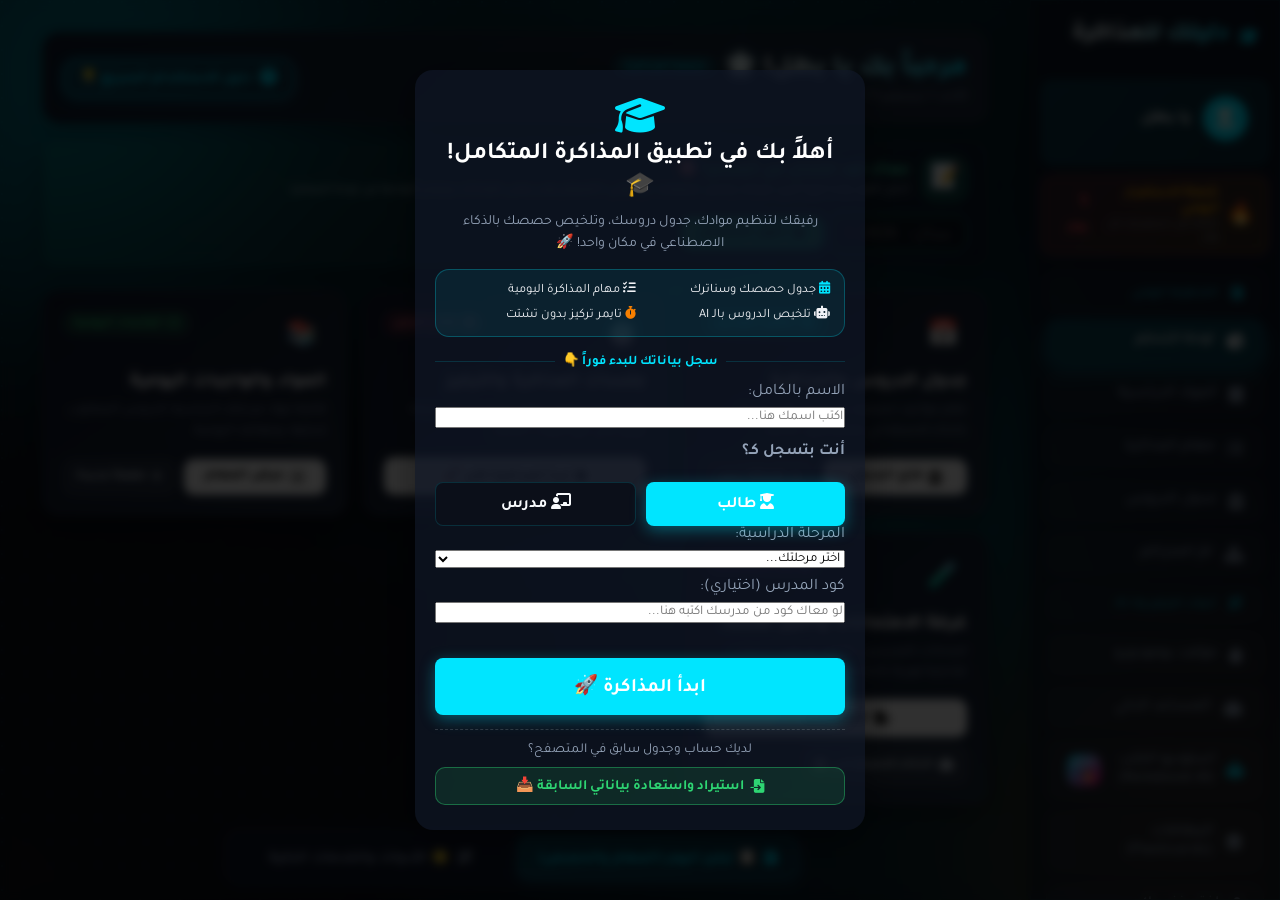
==== commit 023cbac0: "Add files via upload" ====
--- a/index.html
+++ b/index.html
@@ -153,14 +153,6 @@
                 <div><i class="fa-solid fa-list-check text-success"></i> مهام المذاكرة اليومية</div>
                 <div><i class="fa-solid fa-robot text-primary"></i> تلخيص الدروس بالـ AI</div>
                 <div><i class="fa-solid fa-stopwatch text-orange"></i> تايمر تركيز بدون تشتت</div>
-            </div>
-
-            <!-- Existing Student Restore Link -->
-            <div style="text-align: center; margin-bottom: 14px; padding: 8px 12px; background: rgba(255,255,255,0.03); border-radius: 10px; border: 1px dashed rgba(255,255,255,0.12);">
-                <span style="font-size: 0.82rem; color: var(--text-muted);">
-                    لديك حساب وجدول سابق في المتصفح؟ 
-                    <a href="javascript:void(0)" onclick="openDataTransferModal('import')" style="color: #2ed573; font-weight: bold; text-decoration: underline;">استعد بياناتك من هنا 📥</a>
-                </span>
             </div>
 
             <div style="display: flex; align-items: center; margin: 12px 0; color: var(--text-muted); font-size: 0.82rem;">
@@ -308,26 +300,37 @@
                 <div style="font-weight: 900; color: #ff4757; font-size: 1.15rem;"><span id="desktop-streak-count">1</span> <span style="font-size: 0.75rem;">يوم</span></div>
             </div>
             <ul class="nav-links" id="student-nav-links">
+                <!-- المجموعة 1: التخطيط اليومي -->
+                <li class="nav-category-header"><i class="fa-solid fa-calendar-day"></i> التخطيط اليومي</li>
                 <li class="active" data-page="dashboard"><i class="fa-solid fa-chart-pie"></i> لوحة التحكم</li>
                 <li data-page="subjects"><i class="fa-solid fa-book"></i> المواد الدراسية</li>
                 <li data-page="tasks"><i class="fa-solid fa-list-check"></i> مهام المذاكرة</li>
                 <li data-page="schedule"><i class="fa-solid fa-calendar-week"></i> جدول الدروس</li>
-                <li data-page="backlog"><i class="fa-solid fa-boxes-stacked"></i> لمّ المتراكم 📦</li>
-                <li data-page="challenges"><i class="fa-solid fa-gamepad" style="color: var(--primary-color);"></i> تحديات المذاكرة 🎮</li>
+                <li data-page="backlog"><i class="fa-solid fa-boxes-stacked"></i> لمّ المتراكم</li>
+
+                <!-- المجموعة 2: أدوات التركيز والـ AI -->
+                <li class="nav-category-header"><i class="fa-solid fa-wand-magic-sparkles"></i> أدوات التركيز والـ AI</li>
                 <li data-page="pomodoro"><i class="fa-solid fa-stopwatch"></i> مؤقت بومودورو</li>
+                <li data-page="ai-assistant"><i class="fa-solid fa-robot"></i> المساعد الذكي</li>
+                <li data-page="notebook-ai"><i class="fa-solid fa-book-open-reader" style="color: #00e5ff;"></i> استوديو الكتب (Notebook AI) <span style="background:linear-gradient(135deg,#00e5ff,#ff007f); color:#fff; font-size:0.65rem; padding:2px 6px; border-radius:10px; margin-right:4px; font-weight:bold;">جديد 🔥</span></li>
+                <li data-page="flashcards"><i class="fa-solid fa-layer-group"></i> البطاقات (Flashcards)</li>
+                <li data-page="quiz"><i class="fa-solid fa-clipboard-question"></i> اختبر نفسك</li>
+                <li data-page="alarm"><i class="fa-solid fa-bell"></i> منبه النوم الثقيل</li>
+
+                <!-- المجموعة 3: المتابعة والتحفيز -->
+                <li class="nav-category-header"><i class="fa-solid fa-trophy"></i> المتابعة والتحفيز</li>
                 <li data-page="exams"><i class="fa-solid fa-file-signature"></i> الامتحانات</li>
-                <li data-page="flashcards"><i class="fa-solid fa-layer-group"></i> البطاقات (Flashcards)</li>
-                <li data-page="ai-assistant"><i class="fa-solid fa-robot"></i> المساعد الذكي 🌟</li>
-                <li data-page="notebook-ai"><i class="fa-solid fa-book-open-reader" style="color: #00e5ff;"></i> استوديو الكتب (Notebook AI) 📖 <span style="background:linear-gradient(135deg,#00e5ff,#ff007f); color:#fff; font-size:0.65rem; padding:2px 6px; border-radius:10px; margin-right:4px; font-weight:bold;">جديد 🔥</span></li>
-                <li data-page="quiz"><i class="fa-solid fa-clipboard-question"></i> اختبر نفسك 🧪</li>
-                <li data-page="statistics"><i class="fa-solid fa-chart-simple"></i> إحصائيات المذاكرة 📊</li>
-                <li data-page="gpa-calc"><i class="fa-solid fa-calculator"></i> حاسبة الـ GPA 🎓</li>
-                <li data-page="alarm"><i class="fa-solid fa-bell"></i> منبه النوم الثقيل ⏰</li>
-                <li data-page="notifications-settings"><i class="fa-solid fa-bell" style="color: #feca57;"></i> الإشعارات الذكية 🔔</li>
-                <li data-page="comments-wall"><i class="fa-solid fa-comments" style="color: var(--primary-color);"></i> كلمة تشجعني ✨</li>
-                <li onclick="openWhatsNew()" style="cursor: pointer; background: rgba(0, 229, 255, 0.08); border-radius: 8px; margin-top: 5px;"><i class="fa-solid fa-bullhorn" style="color: #00e5ff;"></i> مميزات التحديث الجديد 🚀</li>
-                <li onclick="openDataTransferModal()" style="cursor: pointer; background: rgba(46, 213, 115, 0.1); border-radius: 8px; margin-top: 5px;"><i class="fa-solid fa-arrows-rotate" style="color: #2ed573;"></i> نقل ونسخ البيانات 📲</li>
-                <li onclick="installPwaApp(); toggleSidebar();" style="cursor: pointer; background: rgba(0, 229, 255, 0.12); border-radius: 8px; margin-top: 5px; border: 1px solid rgba(0, 229, 255, 0.3);"><i class="fa-solid fa-mobile-screen-button" style="color: #00e5ff;"></i> تثبيت التطبيق على هاتفك (آمن 100%) 📲</li>
+                <li data-page="challenges"><i class="fa-solid fa-gamepad" style="color: var(--primary-color);"></i> تحديات المذاكرة</li>
+                <li data-page="statistics"><i class="fa-solid fa-chart-simple"></i> إحصائيات المذاكرة</li>
+                <li data-page="gpa-calc"><i class="fa-solid fa-calculator"></i> حاسبة الـ GPA</li>
+                <li data-page="comments-wall"><i class="fa-solid fa-comments" style="color: var(--primary-color);"></i> كلمة تشجعني</li>
+
+                <!-- المجموعة 4: الإعدادات والبيانات -->
+                <li class="nav-category-header"><i class="fa-solid fa-gear"></i> الإعدادات والبيانات</li>
+                <li data-page="notifications-settings"><i class="fa-solid fa-bell" style="color: #feca57;"></i> الإشعارات الذكية</li>
+                <li onclick="openWhatsNew()" style="cursor: pointer; background: rgba(0, 229, 255, 0.08); border-radius: 8px; margin-top: 5px;"><i class="fa-solid fa-bullhorn" style="color: #00e5ff;"></i> مميزات التحديث الجديد</li>
+                <li onclick="openDataTransferModal()" style="cursor: pointer; background: rgba(46, 213, 115, 0.1); border-radius: 8px; margin-top: 5px;"><i class="fa-solid fa-arrows-rotate" style="color: #2ed573;"></i> نقل ونسخ البيانات</li>
+                <li onclick="installPwaApp(); toggleSidebar();" style="cursor: pointer; background: rgba(0, 229, 255, 0.12); border-radius: 8px; margin-top: 5px; border: 1px solid rgba(0, 229, 255, 0.3);"><i class="fa-solid fa-mobile-screen-button" style="color: #00e5ff;"></i> تثبيت التطبيق على هاتفك (آمن 100%)</li>
                 <li data-page="admin" id="nav-admin" style="display:none;"></li>
             </ul>
 
@@ -376,33 +379,22 @@
             </div>
         </div>
 
-        <!-- Smart PWA & App Install Banner (Safety First: No Downloads Required) -->
-                <!-- Smart PWA & App Install Banner (Safety First: No Downloads Required) -->
-        <div id="apk-promo-banner" class="apk-promo-banner" style="display: none; background: linear-gradient(135deg, rgba(15, 23, 42, 0.95), rgba(30, 41, 59, 0.9)); border: 1.5px solid #00e5ff; box-shadow: 0 8px 25px rgba(0, 229, 255, 0.25);">
-            <div class="apk-promo-content">
-                <img src="app-icon.png" alt="أيقونة تطبيق المذاكرة" class="apk-promo-icon" onerror="this.onerror=null; this.src='icons/app-icon.png';">
-                <div class="apk-promo-text">
-                    <h4 style="display: flex; align-items: center; gap: 8px; flex-wrap: wrap; margin-bottom: 4px;">
-                        <span style="color: #fff; font-size: 1.05rem;">ثبت التطبيق على شاشة هاتفك فوراً! 📲</span>
-                        <span class="apk-promo-badge" style="background: rgba(46, 213, 115, 0.2); color: #2ed573; border: 1px solid #2ed573;">
-                            🛡️ آمن 100% بدون تحميل ملفات
-                        </span>
-                    </h4>
-                    <p style="color: #cbd5e1; font-size: 0.86rem; margin: 0; line-height: 1.5;">
-                        مش محتاج تحمل ملفات ولا توقف حماية! يضاف لشاشتك الرئيسية في ثانية واحدة ويفتح شاشة كاملة وسريعة كأي تطبيق رسمي.
-                    </p>
-                </div>
-            </div>
-            <div class="apk-promo-actions" style="display: flex; align-items: center; gap: 8px; flex-wrap: wrap;">
-                <button type="button" onclick="installPwaApp()" class="btn btn-hover-glow" style="background: linear-gradient(135deg, #00e5ff, #00b8cc); color: #020d1a !important; font-weight: 800; font-size: 0.92rem; padding: 0.65rem 1.2rem; border-radius: 12px; border: none; cursor: pointer; display: flex; align-items: center; gap: 8px; box-shadow: 0 4px 15px rgba(0, 229, 255, 0.35);">
-                    <i class="fa-solid fa-mobile-screen-button" style="font-size: 1.1rem;"></i>
-                    <span>تثبيت على الشاشة الآن</span>
+        <!-- Smart Compact PWA & App Install Banner -->
+        <div id="apk-promo-banner" class="apk-promo-banner compact-pwa-banner" style="display: none;">
+            <div class="compact-pwa-content">
+                <i class="fa-solid fa-mobile-screen-button compact-pwa-icon"></i>
+                <div class="compact-pwa-text">
+                    <strong>تثبيت التطبيق على هاتفك:</strong>
+                    <span>احفظ التطبيق على شاشتك الرئيسية واستخدمه بدون إنترنت وبسرعة فائقة 📲</span>
+                </div>
+            </div>
+            <div class="compact-pwa-actions">
+                <button type="button" onclick="installPwaApp()" class="compact-install-btn">
+                    <i class="fa-solid fa-cloud-arrow-down"></i> تثبيت الآن
                 </button>
-                <button type="button" onclick="openWhatsNew()" class="btn" style="background: rgba(255, 255, 255, 0.06); color: var(--text-main); border: 1px solid rgba(255, 255, 255, 0.2); padding: 0.65rem 0.9rem; border-radius: 12px; font-weight: 600; font-size: 0.82rem; cursor: pointer; display: inline-flex; align-items: center; gap: 5px;">
-                    <i class="fa-solid fa-download"></i>
-                    <span>أو تحميل APK</span>
+                <button type="button" class="compact-close-btn" onclick="dismissApkBanner()" title="إغلاق نهائي" aria-label="إغلاق">
+                    <i class="fa-solid fa-xmark"></i>
                 </button>
-                <button class="apk-close-btn" onclick="dismissApkBanner()" title="إغلاق"><i class="fa-solid fa-xmark"></i></button>
             </div>
         </div>
 
@@ -1303,6 +1295,61 @@
                     </div>
                 </div>
 
+                <!-- 🚀 Quick-Start 3-Step Journey for Students -->
+                <div id="student-journey-card" class="card hover-glow-box student-journey-card" style="display: none;">
+                    <div class="journey-header">
+                        <div class="journey-title-group">
+                            <span class="journey-badge"><i class="fa-solid fa-flag-checkered"></i> البداية السريعة</span>
+                            <h3 class="journey-title">ابدأ رحلتك في 3 خطوات 🚀</h3>
+                            <p class="journey-subtitle">أكمل هذه الخطوات البسيطة لتستفيد بأقصى طاقة من التطبيق:</p>
+                        </div>
+                        <div class="journey-actions">
+                            <span class="journey-progress-pill" id="journey-progress-pill">0 من 3 مكتملة</span>
+                            <button type="button" class="journey-dismiss-btn" onclick="dismissStudentJourney()" title="إخفاء هذه الخطوات" aria-label="إخفاء">
+                                <i class="fa-solid fa-xmark"></i>
+                            </button>
+                        </div>
+                    </div>
+                    
+                    <div class="journey-steps-grid">
+                        <!-- Step 1: أضف موادك الدراسية -->
+                        <div class="journey-step-item" id="journey-step-1" onclick="handleJourneyStep(1)">
+                            <div class="journey-step-check"><i class="fa-solid fa-circle-check"></i></div>
+                            <div class="journey-step-icon"><i class="fa-solid fa-book"></i></div>
+                            <div class="journey-step-content">
+                                <span class="journey-step-num">الخطوة 1</span>
+                                <strong class="journey-step-name">أضف موادك الدراسية</strong>
+                                <span class="journey-step-hint">حدد المواد وساعات مذاكرتها</span>
+                            </div>
+                            <div class="journey-step-arrow"><i class="fa-solid fa-chevron-left"></i></div>
+                        </div>
+
+                        <!-- Step 2: سجل مواعيد جدولك -->
+                        <div class="journey-step-item" id="journey-step-2" onclick="handleJourneyStep(2)">
+                            <div class="journey-step-check"><i class="fa-solid fa-circle-check"></i></div>
+                            <div class="journey-step-icon"><i class="fa-solid fa-calendar-days"></i></div>
+                            <div class="journey-step-content">
+                                <span class="journey-step-num">الخطوة 2</span>
+                                <strong class="journey-step-name">سجل مواعيد جدولك</strong>
+                                <span class="journey-step-hint">نظم حصصك الأسبوعية والسناتر</span>
+                            </div>
+                            <div class="journey-step-arrow"><i class="fa-solid fa-chevron-left"></i></div>
+                        </div>
+
+                        <!-- Step 3: ابدأ أول جلسة بومودورو -->
+                        <div class="journey-step-item" id="journey-step-3" onclick="handleJourneyStep(3)">
+                            <div class="journey-step-check"><i class="fa-solid fa-circle-check"></i></div>
+                            <div class="journey-step-icon"><i class="fa-solid fa-stopwatch"></i></div>
+                            <div class="journey-step-content">
+                                <span class="journey-step-num">الخطوة 3</span>
+                                <strong class="journey-step-name">ابدأ أول جلسة بومودورو</strong>
+                                <span class="journey-step-hint">25 دقيقة تركيز تام بدون تشتت</span>
+                            </div>
+                            <div class="journey-step-arrow"><i class="fa-solid fa-chevron-left"></i></div>
+                        </div>
+                    </div>
+                </div>
+
                 <!-- 🏛️ 3. THE 4 CORE STUDY PORTALS (أعمدة المذاكرة الأساسية الأربعة - بتصميم مريح جداً للعين) -->
                 <div class="core-study-portals" id="core-study-portals">
                     <!-- Portal 1: جدول الدروس والمذاكرة -->
@@ -1514,6 +1561,22 @@
                             <button id="quick-preset-btn" onclick="applySmartStagePreset()"><span id="quick-preset-label"></span></button>
                             <input type="text" id="hero-quick-task">
                         </div>
+                    </div>
+
+                    <!-- University GPA Quick Access Card (Auto-controlled by applyEducationalStageCustomization) -->
+                    <div class="card hover-glow-box" id="dash-gpa-card" style="display: none; background: linear-gradient(135deg, rgba(168, 85, 247, 0.12), rgba(15, 23, 42, 0.94)); border: 1.5px solid #a855f7; border-radius: 16px; padding: 14px 20px; margin-bottom: 1.5rem; justify-content: space-between; align-items: center; flex-wrap: wrap; gap: 14px; box-shadow: 0 4px 20px rgba(168, 85, 247, 0.15);">
+                        <div style="display: flex; align-items: center; gap: 14px; flex-wrap: wrap;">
+                            <div style="width: 44px; height: 44px; border-radius: 12px; background: rgba(168, 85, 247, 0.2); border: 1.5px solid #a855f7; display: flex; align-items: center; justify-content: center; font-size: 1.5rem; flex-shrink: 0;">
+                                🎓
+                            </div>
+                            <div>
+                                <strong style="color: #c084fc; font-size: 1rem; display: block;">حاسبة المعدل التراكمي (GPA) 📊</strong>
+                                <span style="color: #cbd5e1; font-size: 0.82rem;">احسب معدلك الفصلي والتراكمي لجميع ساعاتك الدراسية بدقة وسرعة.</span>
+                            </div>
+                        </div>
+                        <button onclick="switchPage('gpa-calc')" class="btn" style="background: #a855f7; color: #fff; font-weight: 800; font-size: 0.88rem; padding: 8px 18px; border-radius: 10px; border: none; cursor: pointer; display: flex; align-items: center; gap: 6px;">
+                            <i class="fa-solid fa-calculator"></i> فتح الحاسبة
+                        </button>
                     </div>
 
                     <!-- Spiritual Grid: مواقيت الصلاة والورد القرآني وأقرب الامتحانات -->
--- a/style-v55.css
+++ b/style-v55.css
@@ -4199,3 +4199,377 @@
         padding: 8px 10px !important;
     }
 }
+
+
+/* ========================================================
+   🚀 MODERN SIDEBAR & STUDENT ONBOARDING ENHANCEMENTS
+   ======================================================== */
+
+/* Desktop Category Header */
+.nav-category-header {
+    font-size: 0.74rem;
+    font-weight: 800;
+    color: var(--primary-color) !important;
+    opacity: 0.9;
+    padding: 12px 14px 4px 14px !important;
+    margin-top: 8px !important;
+    letter-spacing: 0.5px;
+    pointer-events: none !important;
+    user-select: none;
+    display: flex;
+    align-items: center;
+    gap: 8px;
+    border-bottom: 1px solid rgba(255, 255, 255, 0.05);
+    background: transparent !important;
+    cursor: default !important;
+    list-style: none !important;
+}
+.nav-category-header i {
+    font-size: 0.85rem;
+    opacity: 0.85;
+}
+
+/* Mobile Sidebar 2-Column Grid (max-width: 768px) */
+@media (max-width: 768px) {
+    .sidebar {
+        width: 320px !important;
+        max-width: 92vw !important;
+        right: -340px !important;
+    }
+    .sidebar.open {
+        right: 0 !important;
+    }
+    .sidebar #student-nav-links {
+        display: grid !important;
+        grid-template-columns: repeat(2, 1fr) !important;
+        gap: 8px !important;
+        padding: 10px 12px !important;
+        width: 100% !important;
+        box-sizing: border-box !important;
+    }
+    .sidebar #student-nav-links .nav-category-header {
+        grid-column: 1 / -1 !important;
+        font-size: 0.78rem !important;
+        font-weight: 800 !important;
+        color: #00e5ff !important;
+        padding: 8px 4px 4px 4px !important;
+        margin-top: 6px !important;
+        display: flex !important;
+        align-items: center !important;
+        gap: 6px !important;
+        background: transparent !important;
+        border: none !important;
+        border-bottom: 1px solid rgba(255, 255, 255, 0.08) !important;
+        box-shadow: none !important;
+        pointer-events: none !important;
+        width: 100% !important;
+        min-height: auto !important;
+        box-sizing: border-box !important;
+    }
+    .sidebar #student-nav-links li:not(.nav-category-header) {
+        width: 100% !important;
+        margin: 0 !important;
+        padding: 10px 6px !important;
+        display: flex !important;
+        flex-direction: column !important;
+        align-items: center !important;
+        justify-content: center !important;
+        text-align: center !important;
+        gap: 6px !important;
+        border-radius: 12px !important;
+        font-size: 0.78rem !important;
+        line-height: 1.25 !important;
+        background: rgba(255, 255, 255, 0.04) !important;
+        border: 1px solid rgba(255, 255, 255, 0.08) !important;
+        min-height: 62px !important;
+        box-sizing: border-box !important;
+        transition: all 0.2s ease !important;
+    }
+    .sidebar #student-nav-links li:not(.nav-category-header) i {
+        font-size: 1.15rem !important;
+        margin: 0 !important;
+    }
+    .sidebar #student-nav-links li:not(.nav-category-header).active {
+        background: var(--primary-color) !important;
+        color: #fff !important;
+        border-color: var(--primary-color) !important;
+        box-shadow: 0 4px 15px rgba(0, 229, 255, 0.3) !important;
+    }
+    .sidebar #student-nav-links li:not(.nav-category-header):active {
+        transform: scale(0.96) !important;
+    }
+}
+
+/* Compact Modern PWA Install Banner */
+.compact-pwa-banner {
+    display: none;
+    align-items: center;
+    justify-content: space-between;
+    gap: 12px;
+    padding: 8px 16px;
+    margin: 0 auto 15px auto;
+    max-width: 950px;
+    width: 100%;
+    background: linear-gradient(135deg, rgba(15, 23, 42, 0.95), rgba(30, 41, 59, 0.92));
+    border: 1px solid rgba(0, 229, 255, 0.35);
+    border-radius: 12px;
+    box-shadow: 0 4px 15px rgba(0, 0, 0, 0.25);
+    box-sizing: border-box;
+}
+.compact-pwa-content {
+    display: flex;
+    align-items: center;
+    gap: 10px;
+    flex: 1;
+    min-width: 0;
+}
+.compact-pwa-icon {
+    font-size: 1.2rem;
+    color: #00e5ff;
+    flex-shrink: 0;
+}
+.compact-pwa-text {
+    font-size: 0.86rem;
+    color: #e2e8f0;
+    white-space: nowrap;
+    overflow: hidden;
+    text-overflow: ellipsis;
+}
+.compact-pwa-text strong {
+    color: #00e5ff;
+    margin-left: 4px;
+}
+.compact-pwa-actions {
+    display: flex;
+    align-items: center;
+    gap: 8px;
+    flex-shrink: 0;
+}
+.compact-install-btn {
+    background: linear-gradient(135deg, #00e5ff, #00b8cc);
+    color: #020d1a !important;
+    font-weight: 800;
+    font-size: 0.82rem;
+    padding: 6px 14px;
+    border-radius: 8px;
+    border: none;
+    cursor: pointer;
+    display: inline-flex;
+    align-items: center;
+    gap: 6px;
+    transition: all 0.2s ease;
+}
+.compact-install-btn:hover {
+    transform: translateY(-1px);
+    box-shadow: 0 4px 12px rgba(0, 229, 255, 0.35);
+}
+.compact-close-btn {
+    background: rgba(255, 255, 255, 0.08);
+    border: 1px solid rgba(255, 255, 255, 0.15);
+    color: #94a3b8;
+    width: 28px;
+    height: 28px;
+    border-radius: 50%;
+    cursor: pointer;
+    display: flex;
+    align-items: center;
+    justify-content: center;
+    font-size: 0.82rem;
+    transition: all 0.2s ease;
+}
+.compact-close-btn:hover {
+    background: rgba(255, 71, 87, 0.2);
+    color: #ff4757;
+    border-color: rgba(255, 71, 87, 0.4);
+}
+@media (max-width: 768px) {
+    .compact-pwa-banner {
+        padding: 8px 12px;
+        margin-bottom: 12px;
+        flex-wrap: wrap;
+    }
+    .compact-pwa-text {
+        font-size: 0.78rem;
+        white-space: normal;
+        line-height: 1.35;
+    }
+    .compact-install-btn {
+        padding: 5px 10px;
+        font-size: 0.76rem;
+    }
+}
+
+/* Quick-Start 3-Step Journey Card */
+.student-journey-card {
+    background: linear-gradient(135deg, rgba(15, 23, 42, 0.95), rgba(30, 41, 59, 0.9));
+    border: 1.5px solid rgba(0, 229, 255, 0.4);
+    border-radius: 18px;
+    padding: 16px 20px;
+    margin-bottom: 1.5rem;
+    box-shadow: 0 4px 25px rgba(0, 229, 255, 0.12);
+}
+.journey-header {
+    display: flex;
+    justify-content: space-between;
+    align-items: flex-start;
+    flex-wrap: wrap;
+    gap: 10px;
+    margin-bottom: 14px;
+    border-bottom: 1px solid rgba(255, 255, 255, 0.08);
+    padding-bottom: 10px;
+}
+.journey-badge {
+    display: inline-block;
+    background: rgba(0, 229, 255, 0.15);
+    color: #00e5ff;
+    border: 1px solid rgba(0, 229, 255, 0.3);
+    font-size: 0.72rem;
+    font-weight: 700;
+    padding: 2px 8px;
+    border-radius: 12px;
+    margin-bottom: 4px;
+}
+.journey-title {
+    margin: 2px 0 0 0;
+    font-size: 1.15rem;
+    color: #ffffff;
+    font-family: 'Tajawal', sans-serif;
+    border: none;
+    padding: 0;
+}
+.journey-subtitle {
+    margin: 4px 0 0 0;
+    color: #94a3b8;
+    font-size: 0.82rem;
+}
+.journey-actions {
+    display: flex;
+    align-items: center;
+    gap: 10px;
+}
+.journey-progress-pill {
+    background: rgba(46, 213, 115, 0.15);
+    color: #2ed573;
+    border: 1px solid rgba(46, 213, 115, 0.35);
+    font-size: 0.78rem;
+    font-weight: 800;
+    padding: 4px 10px;
+    border-radius: 20px;
+}
+.journey-dismiss-btn {
+    background: rgba(255, 255, 255, 0.06);
+    border: 1px solid rgba(255, 255, 255, 0.12);
+    color: #94a3b8;
+    width: 28px;
+    height: 28px;
+    border-radius: 50%;
+    cursor: pointer;
+    display: flex;
+    align-items: center;
+    justify-content: center;
+    font-size: 0.82rem;
+    transition: 0.2s;
+}
+.journey-dismiss-btn:hover {
+    color: #ff4757;
+    background: rgba(255, 71, 87, 0.15);
+    border-color: rgba(255, 71, 87, 0.3);
+}
+.journey-steps-grid {
+    display: grid;
+    grid-template-columns: repeat(3, 1fr);
+    gap: 12px;
+}
+.journey-step-item {
+    background: rgba(255, 255, 255, 0.03);
+    border: 1px solid rgba(255, 255, 255, 0.08);
+    border-radius: 14px;
+    padding: 12px 14px;
+    display: flex;
+    align-items: center;
+    gap: 10px;
+    cursor: pointer;
+    position: relative;
+    transition: all 0.25s ease;
+    user-select: none;
+}
+.journey-step-item:hover {
+    transform: translateY(-2px);
+    background: rgba(0, 229, 255, 0.06);
+    border-color: rgba(0, 229, 255, 0.35);
+    box-shadow: 0 4px 15px rgba(0, 229, 255, 0.15);
+}
+.journey-step-check {
+    font-size: 1.15rem;
+    color: rgba(255, 255, 255, 0.2);
+    flex-shrink: 0;
+    transition: color 0.2s ease;
+}
+.journey-step-item.completed .journey-step-check {
+    color: #2ed573;
+}
+.journey-step-item.completed {
+    border-color: rgba(46, 213, 115, 0.3);
+    background: rgba(46, 213, 115, 0.04);
+}
+.journey-step-item.completed .journey-step-name {
+    text-decoration: line-through;
+    opacity: 0.7;
+}
+.journey-step-icon {
+    width: 38px;
+    height: 38px;
+    border-radius: 10px;
+    background: rgba(0, 229, 255, 0.15);
+    color: #00e5ff;
+    display: flex;
+    align-items: center;
+    justify-content: center;
+    font-size: 1.1rem;
+    flex-shrink: 0;
+}
+.journey-step-content {
+    flex: 1;
+    min-width: 0;
+    display: flex;
+    flex-direction: column;
+}
+.journey-step-num {
+    font-size: 0.7rem;
+    color: #00e5ff;
+    font-weight: 700;
+}
+.journey-step-name {
+    font-size: 0.9rem;
+    color: #ffffff;
+    font-family: 'Tajawal', sans-serif;
+    margin: 2px 0;
+    white-space: nowrap;
+    overflow: hidden;
+    text-overflow: ellipsis;
+}
+.journey-step-hint {
+    font-size: 0.72rem;
+    color: #94a3b8;
+    white-space: nowrap;
+    overflow: hidden;
+    text-overflow: ellipsis;
+}
+.journey-step-arrow {
+    color: rgba(255, 255, 255, 0.25);
+    font-size: 0.8rem;
+    transition: transform 0.2s;
+}
+.journey-step-item:hover .journey-step-arrow {
+    color: #00e5ff;
+    transform: translateX(-3px);
+}
+@media (max-width: 768px) {
+    .journey-steps-grid {
+        grid-template-columns: 1fr;
+        gap: 8px;
+    }
+    .journey-step-item {
+        padding: 10px 12px;
+    }
+}
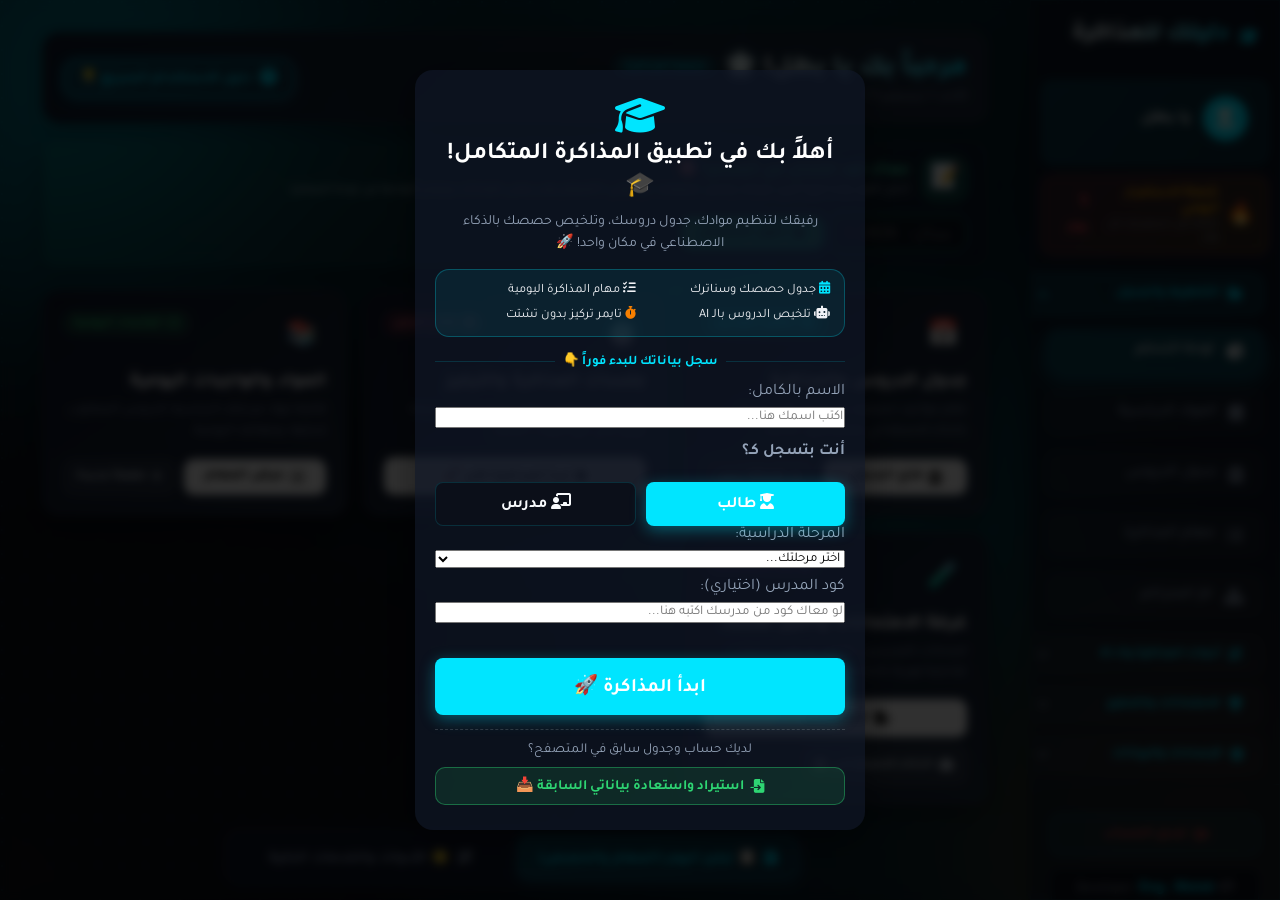
==== commit b7b097aa: "Add files via upload" ====
--- a/index.html
+++ b/index.html
@@ -90,22 +90,23 @@
                 <i class="fa-solid fa-house"></i>
                 <span>الرئيسية</span>
             </div>
-            <div class="nav-item" data-page="subjects" onclick="switchPage('subjects')">
-                <i class="fa-solid fa-book-open"></i>
-                <span>المكتبة</span>
-            </div>
-            <div class="nav-item ai-fab" data-page="ai-assistant" onclick="switchPage('ai-assistant')">
-                <div class="fab-inner">
-                    <i class="fa-solid fa-wand-magic-sparkles"></i>
-                </div>
-            </div>
             <div class="nav-item" data-page="schedule" onclick="switchPage('schedule')">
                 <i class="fa-solid fa-calendar-days"></i>
-                <span>الجدول</span>
+                <span>الجدول والمهام</span>
+            </div>
+            <div class="nav-item ai-fab" data-page="pomodoro" onclick="switchPage('pomodoro')">
+                <div class="fab-inner">
+                    <i class="fa-solid fa-fire-flame-curved"></i>
+                </div>
+                <span>ابدأ مذاكرة</span>
+            </div>
+            <div class="nav-item" data-page="quiz" onclick="switchPage('quiz')">
+                <i class="fa-solid fa-brain"></i>
+                <span>اختبر نفسك</span>
             </div>
             <div class="nav-item" onclick="toggleSidebar()">
                 <i class="fa-solid fa-bars-staggered"></i>
-                <span>المزيد</span>
+                <span>كل الأدوات</span>
             </div>
         </nav>
 
@@ -300,38 +301,58 @@
                 <div style="font-weight: 900; color: #ff4757; font-size: 1.15rem;"><span id="desktop-streak-count">1</span> <span style="font-size: 0.75rem;">يوم</span></div>
             </div>
             <ul class="nav-links" id="student-nav-links">
-                <!-- المجموعة 1: التخطيط اليومي -->
-                <li class="nav-category-header"><i class="fa-solid fa-calendar-day"></i> التخطيط اليومي</li>
-                <li class="active" data-page="dashboard"><i class="fa-solid fa-chart-pie"></i> لوحة التحكم</li>
-                <li data-page="subjects"><i class="fa-solid fa-book"></i> المواد الدراسية</li>
-                <li data-page="tasks"><i class="fa-solid fa-list-check"></i> مهام المذاكرة</li>
-                <li data-page="schedule"><i class="fa-solid fa-calendar-week"></i> جدول الدروس</li>
-                <li data-page="backlog"><i class="fa-solid fa-boxes-stacked"></i> لمّ المتراكم</li>
-
-                <!-- المجموعة 2: أدوات التركيز والـ AI -->
-                <li class="nav-category-header"><i class="fa-solid fa-wand-magic-sparkles"></i> أدوات التركيز والـ AI</li>
-                <li data-page="pomodoro"><i class="fa-solid fa-stopwatch"></i> مؤقت بومودورو</li>
-                <li data-page="ai-assistant"><i class="fa-solid fa-robot"></i> المساعد الذكي</li>
-                <li data-page="notebook-ai"><i class="fa-solid fa-book-open-reader" style="color: #00e5ff;"></i> استوديو الكتب (Notebook AI) <span style="background:linear-gradient(135deg,#00e5ff,#ff007f); color:#fff; font-size:0.65rem; padding:2px 6px; border-radius:10px; margin-right:4px; font-weight:bold;">جديد 🔥</span></li>
-                <li data-page="flashcards"><i class="fa-solid fa-layer-group"></i> البطاقات (Flashcards)</li>
-                <li data-page="quiz"><i class="fa-solid fa-clipboard-question"></i> اختبر نفسك</li>
-                <li data-page="alarm"><i class="fa-solid fa-bell"></i> منبه النوم الثقيل</li>
-
-                <!-- المجموعة 3: المتابعة والتحفيز -->
-                <li class="nav-category-header"><i class="fa-solid fa-trophy"></i> المتابعة والتحفيز</li>
-                <li data-page="exams"><i class="fa-solid fa-file-signature"></i> الامتحانات</li>
-                <li data-page="challenges"><i class="fa-solid fa-gamepad" style="color: var(--primary-color);"></i> تحديات المذاكرة</li>
-                <li data-page="statistics"><i class="fa-solid fa-chart-simple"></i> إحصائيات المذاكرة</li>
-                <li data-page="gpa-calc"><i class="fa-solid fa-calculator"></i> حاسبة الـ GPA</li>
-                <li data-page="comments-wall"><i class="fa-solid fa-comments" style="color: var(--primary-color);"></i> كلمة تشجعني</li>
-
-                <!-- المجموعة 4: الإعدادات والبيانات -->
-                <li class="nav-category-header"><i class="fa-solid fa-gear"></i> الإعدادات والبيانات</li>
-                <li data-page="notifications-settings"><i class="fa-solid fa-bell" style="color: #feca57;"></i> الإشعارات الذكية</li>
-                <li onclick="openWhatsNew()" style="cursor: pointer; background: rgba(0, 229, 255, 0.08); border-radius: 8px; margin-top: 5px;"><i class="fa-solid fa-bullhorn" style="color: #00e5ff;"></i> مميزات التحديث الجديد</li>
-                <li onclick="openDataTransferModal()" style="cursor: pointer; background: rgba(46, 213, 115, 0.1); border-radius: 8px; margin-top: 5px;"><i class="fa-solid fa-arrows-rotate" style="color: #2ed573;"></i> نقل ونسخ البيانات</li>
-                <li onclick="installPwaApp(); toggleSidebar();" style="cursor: pointer; background: rgba(0, 229, 255, 0.12); border-radius: 8px; margin-top: 5px; border: 1px solid rgba(0, 229, 255, 0.3);"><i class="fa-solid fa-mobile-screen-button" style="color: #00e5ff;"></i> تثبيت التطبيق على هاتفك (آمن 100%)</li>
-                <li data-page="admin" id="nav-admin" style="display:none;"></li>
+                <!-- 🗂️ المجموعة 1: التخطيط والجدول (مفتوحة افتراضياً) -->
+                <li class="nav-category-header open" id="header-cat-planning" onclick="toggleNavCategory('cat-planning')">
+                    <span class="nav-cat-title"><i class="fa-solid fa-folder-open"></i> التخطيط والجدول</span>
+                    <i class="fa-solid fa-chevron-down nav-cat-arrow"></i>
+                </li>
+                <div class="nav-category-body open" id="body-cat-planning">
+                    <li class="active" data-page="dashboard"><i class="fa-solid fa-chart-pie"></i> لوحة التحكم</li>
+                    <li data-page="subjects"><i class="fa-solid fa-book"></i> المواد الدراسية</li>
+                    <li data-page="schedule"><i class="fa-solid fa-calendar-week"></i> جدول الدروس</li>
+                    <li data-page="tasks"><i class="fa-solid fa-list-check"></i> مهام المذاكرة</li>
+                    <li data-page="backlog"><i class="fa-solid fa-boxes-stacked"></i> لمّ المتراكم</li>
+                </div>
+
+                <!-- 🤖 المجموعة 2: أدوات المذاكرة والـ AI -->
+                <li class="nav-category-header" id="header-cat-focus" onclick="toggleNavCategory('cat-focus')">
+                    <span class="nav-cat-title"><i class="fa-solid fa-wand-magic-sparkles"></i> أدوات المذاكرة والـ AI</span>
+                    <i class="fa-solid fa-chevron-down nav-cat-arrow"></i>
+                </li>
+                <div class="nav-category-body" id="body-cat-focus">
+                    <li data-page="notebook-ai"><i class="fa-solid fa-book-open-reader" style="color: #00e5ff;"></i> استوديو الكتب (Notebook AI) <span style="background:linear-gradient(135deg,#00e5ff,#ff007f); color:#fff; font-size:0.65rem; padding:2px 6px; border-radius:10px; margin-right:4px; font-weight:bold;">جديد 🔥</span></li>
+                    <li data-page="ai-assistant"><i class="fa-solid fa-robot"></i> المساعد الذكي</li>
+                    <li data-page="pomodoro"><i class="fa-solid fa-stopwatch"></i> مؤقت بومودورو</li>
+                    <li data-page="flashcards"><i class="fa-solid fa-layer-group"></i> البطاقات (Flashcards)</li>
+                </div>
+
+                <!-- 🏆 المجموعة 3: الامتحانات والتحفيز -->
+                <li class="nav-category-header" id="header-cat-tracking" onclick="toggleNavCategory('cat-tracking')">
+                    <span class="nav-cat-title"><i class="fa-solid fa-trophy"></i> الامتحانات والتحفيز</span>
+                    <i class="fa-solid fa-chevron-down nav-cat-arrow"></i>
+                </li>
+                <div class="nav-category-body" id="body-cat-tracking">
+                    <li data-page="exams"><i class="fa-solid fa-file-signature"></i> الامتحانات</li>
+                    <li data-page="quiz"><i class="fa-solid fa-clipboard-question"></i> اختبر نفسك</li>
+                    <li data-page="challenges"><i class="fa-solid fa-gamepad" style="color: var(--primary-color);"></i> تحديات المذاكرة</li>
+                    <li data-page="statistics"><i class="fa-solid fa-chart-simple"></i> إحصائيات المذاكرة</li>
+                    <li data-page="gpa-calc"><i class="fa-solid fa-calculator"></i> حاسبة الـ GPA</li>
+                    <li data-page="comments-wall"><i class="fa-solid fa-comments" style="color: var(--primary-color);"></i> كلمة تشجعني</li>
+                    <li data-page="alarm"><i class="fa-solid fa-bell"></i> منبه النوم الثقيل</li>
+                </div>
+
+                <!-- ⚙️ المجموعة 4: الإعدادات والبيانات -->
+                <li class="nav-category-header" id="header-cat-settings" onclick="toggleNavCategory('cat-settings')">
+                    <span class="nav-cat-title"><i class="fa-solid fa-gear"></i> الإعدادات والبيانات</span>
+                    <i class="fa-solid fa-chevron-down nav-cat-arrow"></i>
+                </li>
+                <div class="nav-category-body" id="body-cat-settings">
+                    <li data-page="notifications-settings"><i class="fa-solid fa-bell" style="color: #feca57;"></i> الإشعارات الذكية</li>
+                    <li onclick="openWhatsNew()" style="cursor: pointer; background: rgba(0, 229, 255, 0.08); border-radius: 8px; margin-top: 5px;"><i class="fa-solid fa-bullhorn" style="color: #00e5ff;"></i> مميزات التحديث الجديد</li>
+                    <li onclick="openDataTransferModal()" style="cursor: pointer; background: rgba(46, 213, 115, 0.1); border-radius: 8px; margin-top: 5px;"><i class="fa-solid fa-arrows-rotate" style="color: #2ed573;"></i> نقل ونسخ البيانات</li>
+                    <li onclick="installPwaApp(); toggleSidebar();" style="cursor: pointer; background: rgba(0, 229, 255, 0.12); border-radius: 8px; margin-top: 5px; border: 1px solid rgba(0, 229, 255, 0.3);"><i class="fa-solid fa-mobile-screen-button" style="color: #00e5ff;"></i> تثبيت التطبيق على هاتفك (آمن 100%)</li>
+                    <li data-page="admin" id="nav-admin" style="display:none;"></li>
+                </div>
             </ul>
 
             <!-- Dedicated Teacher Sidebar Links (Shown ONLY when logged in as teacher) -->
@@ -399,7 +420,7 @@
         </div>
 
         <!-- Teacher Dashboard Page (Complete Independent Teacher Suite) -->
-        <section id="teacher-dashboard" class="page">
+        <section id="teacher-dashboard" class="page" style="display: none !important;">
             <!-- Teacher Header -->
             <header style="display: flex; justify-content: space-between; align-items: center; flex-wrap: wrap; gap: 12px; margin-bottom: 1.5rem;">
                 <div>
@@ -1295,13 +1316,13 @@
                     </div>
                 </div>
 
-                <!-- 🚀 Quick-Start 3-Step Journey for Students -->
+                <!-- 🚀 Interactive Quick-Start Stepper (خارطة طريقك اليومية) -->
                 <div id="student-journey-card" class="card hover-glow-box student-journey-card" style="display: none;">
                     <div class="journey-header">
                         <div class="journey-title-group">
-                            <span class="journey-badge"><i class="fa-solid fa-flag-checkered"></i> البداية السريعة</span>
-                            <h3 class="journey-title">ابدأ رحلتك في 3 خطوات 🚀</h3>
-                            <p class="journey-subtitle">أكمل هذه الخطوات البسيطة لتستفيد بأقصى طاقة من التطبيق:</p>
+                            <span class="journey-badge"><i class="fa-solid fa-map-location-dot"></i> خارطة الطريق اليومية</span>
+                            <h3 class="journey-title">خارطة طريقك اليومية (تبدأ منين؟) 🚀</h3>
+                            <p class="journey-subtitle">3 خطوات سهلة ومباشرة لتبدأ يومك الدراسي بأعلى تركيز وإنجاز:</p>
                         </div>
                         <div class="journey-actions">
                             <span class="journey-progress-pill" id="journey-progress-pill">0 من 3 مكتملة</span>
@@ -1312,37 +1333,37 @@
                     </div>
                     
                     <div class="journey-steps-grid">
-                        <!-- Step 1: أضف موادك الدراسية -->
+                        <!-- Step 1: ظبّط جدولك ومهام اليوم -->
                         <div class="journey-step-item" id="journey-step-1" onclick="handleJourneyStep(1)">
                             <div class="journey-step-check"><i class="fa-solid fa-circle-check"></i></div>
-                            <div class="journey-step-icon"><i class="fa-solid fa-book"></i></div>
+                            <div class="journey-step-icon"><i class="fa-solid fa-calendar-check"></i></div>
                             <div class="journey-step-content">
                                 <span class="journey-step-num">الخطوة 1</span>
-                                <strong class="journey-step-name">أضف موادك الدراسية</strong>
-                                <span class="journey-step-hint">حدد المواد وساعات مذاكرتها</span>
+                                <strong class="journey-step-name">📅 ظبّط جدولك ومهام اليوم</strong>
+                                <span class="journey-step-hint">أضف مهام اليوم ونظم مواعيد حصصك</span>
                             </div>
                             <div class="journey-step-arrow"><i class="fa-solid fa-chevron-left"></i></div>
                         </div>
 
-                        <!-- Step 2: سجل مواعيد جدولك -->
+                        <!-- Step 2: لخّص درسك باستوديو الكتب AI -->
                         <div class="journey-step-item" id="journey-step-2" onclick="handleJourneyStep(2)">
                             <div class="journey-step-check"><i class="fa-solid fa-circle-check"></i></div>
-                            <div class="journey-step-icon"><i class="fa-solid fa-calendar-days"></i></div>
+                            <div class="journey-step-icon"><i class="fa-solid fa-book-open-reader"></i></div>
                             <div class="journey-step-content">
                                 <span class="journey-step-num">الخطوة 2</span>
-                                <strong class="journey-step-name">سجل مواعيد جدولك</strong>
-                                <span class="journey-step-hint">نظم حصصك الأسبوعية والسناتر</span>
+                                <strong class="journey-step-name">🤖 لخّص درسك باستوديو الكتب AI</strong>
+                                <span class="journey-step-hint">استخرج ملخصات وأسئلة ذكية للدرس</span>
                             </div>
                             <div class="journey-step-arrow"><i class="fa-solid fa-chevron-left"></i></div>
                         </div>
 
-                        <!-- Step 3: ابدأ أول جلسة بومودورو -->
+                        <!-- Step 3: ابدأ جلسة تركيز بومودورو -->
                         <div class="journey-step-item" id="journey-step-3" onclick="handleJourneyStep(3)">
                             <div class="journey-step-check"><i class="fa-solid fa-circle-check"></i></div>
                             <div class="journey-step-icon"><i class="fa-solid fa-stopwatch"></i></div>
                             <div class="journey-step-content">
                                 <span class="journey-step-num">الخطوة 3</span>
-                                <strong class="journey-step-name">ابدأ أول جلسة بومودورو</strong>
+                                <strong class="journey-step-name">⏱️ ابدأ جلسة تركيز بومودورو</strong>
                                 <span class="journey-step-hint">25 دقيقة تركيز تام بدون تشتت</span>
                             </div>
                             <div class="journey-step-arrow"><i class="fa-solid fa-chevron-left"></i></div>
--- a/style-v55.css
+++ b/style-v55.css
@@ -777,29 +777,29 @@
     border: 1px solid transparent; /* Ensure border exists for transition */
 }
 
-@media (hover: hover) and (pointer: fine) {
-    .progress-section:hover, .subject-card:hover, .pomodoro-container:hover, .ai-container:hover, .card:hover, .day-card:hover, .task-item:hover, .dashboard-widget:hover, .prayer-time-box:hover {
-        transform: translateY(-8px) !important;
-        box-shadow: 0 20px 40px rgba(0, 229, 255, 0.15) !important;
-        border-color: rgba(0, 229, 255, 0.3) !important;
-    }
-
-    /* Dark Mode Magic Glow */
-    [data-theme="dark"] .progress-section:hover, 
-    [data-theme="dark"] .subject-card:hover, 
-    [data-theme="dark"] .pomodoro-container:hover, 
-    [data-theme="dark"] .ai-container:hover, 
-    [data-theme="dark"] .card:hover, 
-    [data-theme="dark"] .day-card:hover, 
-    [data-theme="dark"] .task-item:hover, 
-    [data-theme="dark"] .dashboard-widget:hover, 
-    [data-theme="dark"] .prayer-time-box:hover {
-        box-shadow: 0 15px 35px rgba(0, 229, 255, 0.4) !important;
-        border-color: rgba(0, 229, 255, 0.6) !important;
-    }
-}
-
-/* ========================================================== */
+@media (hover: hover) and (pointer: fine) {
+    .progress-section:hover, .subject-card:hover, .pomodoro-container:hover, .ai-container:hover, .card:hover, .day-card:hover, .task-item:hover, .dashboard-widget:hover, .prayer-time-box:hover {
+        transform: translateY(-8px) !important;
+        box-shadow: 0 20px 40px rgba(0, 229, 255, 0.15) !important;
+        border-color: rgba(0, 229, 255, 0.3) !important;
+    }
+
+    /* Dark Mode Magic Glow */
+    [data-theme="dark"] .progress-section:hover, 
+    [data-theme="dark"] .subject-card:hover, 
+    [data-theme="dark"] .pomodoro-container:hover, 
+    [data-theme="dark"] .ai-container:hover, 
+    [data-theme="dark"] .card:hover, 
+    [data-theme="dark"] .day-card:hover, 
+    [data-theme="dark"] .task-item:hover, 
+    [data-theme="dark"] .dashboard-widget:hover, 
+    [data-theme="dark"] .prayer-time-box:hover {
+        box-shadow: 0 15px 35px rgba(0, 229, 255, 0.4) !important;
+        border-color: rgba(0, 229, 255, 0.6) !important;
+    }
+}
+
+/* ========================================================== */
 /* AMBIENT FLOATING CLOUDS BACKGROUND                         */
 /* ========================================================== */
 .ambient-background {
@@ -1148,14 +1148,14 @@
         margin: 0 !important;
         /* Default active index is 0 (first item on the right) */
         --active-index: 0;
-    }
-
-    .mobile-bottom-nav.nav-hidden,
-    .mobile-bottom-nav[style*="display: none"],
-    .mobile-bottom-nav[style*="display:none"] {
-        display: none !important;
-        visibility: hidden !important;
-        pointer-events: none !important;
+    }
+
+    .mobile-bottom-nav.nav-hidden,
+    .mobile-bottom-nav[style*="display: none"],
+    .mobile-bottom-nav[style*="display:none"] {
+        display: none !important;
+        visibility: hidden !important;
+        pointer-events: none !important;
     }
 
     [data-theme="light"] .mobile-bottom-nav {
@@ -1236,35 +1236,49 @@
         color: var(--primary-color) !important;
     }
 
-    /* Reset the old FAB completely so it fits the new design */
+    /* Distinct Center Button ("ابدأ مذاكرة") with Flame Glow */
+    .mobile-bottom-nav .ai-fab {
+        position: relative !important;
+        top: -6px !important;
+    }
+
     .mobile-bottom-nav .ai-fab .fab-inner {
-        width: auto !important;
-        height: auto !important;
-        border-radius: 0 !important;
-        background: transparent !important;
-        box-shadow: none !important;
-        color: inherit !important;
-        font-size: inherit !important;
-        border: none !important;
+        width: 38px !important;
+        height: 38px !important;
+        border-radius: 50% !important;
+        background: linear-gradient(135deg, #ff7a00, #ff0055) !important;
+        box-shadow: 0 4px 14px rgba(255, 106, 0, 0.45) !important;
+        color: #ffffff !important;
+        font-size: 1.15rem !important;
+        border: 2px solid rgba(15, 23, 42, 0.8) !important;
         display: flex !important;
-        flex-direction: column !important;
         align-items: center !important;
-        gap: 5px !important;
-    }
-    
+        justify-content: center !important;
+        transition: transform 0.3s ease, box-shadow 0.3s ease !important;
+        gap: 0 !important;
+    }
+
+    [data-theme="light"] .mobile-bottom-nav .ai-fab .fab-inner {
+        border-color: #ffffff !important;
+    }
+
     .mobile-bottom-nav .ai-fab .fab-inner::after {
-        content: 'المساعد';
-        font-size: 0.75rem;
-        font-family: inherit;
-    }
-
-    .mobile-bottom-nav .ai-fab {
-        position: static !important;
-        top: 0 !important;
-    }
-    .mobile-bottom-nav .ai-fab.active i {
-        transform: translateY(-3px) scale(1.15) !important;
-        box-shadow: none !important;
+        display: none !important;
+        content: "" !important;
+    }
+
+    .mobile-bottom-nav .ai-fab span {
+        font-size: 0.68rem !important;
+        font-weight: 800 !important;
+        color: #ff7a00 !important;
+        margin-top: 2px !important;
+        white-space: nowrap !important;
+        display: block !important;
+    }
+
+    .mobile-bottom-nav .ai-fab.active .fab-inner {
+        transform: scale(1.12) !important;
+        box-shadow: 0 6px 20px rgba(255, 106, 0, 0.7) !important;
     }
 }
 
@@ -3188,1388 +3202,1425 @@
 
 
 
-
-
-/* --- Super Clean Dashboard Architecture & KPI Bar --- */
-.dash-kpi-bar {
-    display: grid;
-    grid-template-columns: repeat(auto-fit, minmax(130px, 1fr));
-    gap: 12px;
-    margin-bottom: 1.5rem;
-}
-
-.dash-kpi-chip {
-    background: linear-gradient(135deg, rgba(255, 255, 255, 0.04), rgba(255, 255, 255, 0.01));
-    border: 1px solid rgba(0, 229, 255, 0.2);
-    border-radius: 14px;
-    padding: 10px 14px;
-    display: flex;
-    align-items: center;
-    gap: 10px;
-    cursor: pointer;
-    transition: transform 0.2s ease, border-color 0.2s ease, box-shadow 0.2s ease;
-}
-
-.dash-kpi-chip:hover {
-    transform: translateY(-2px);
-    border-color: #00e5ff;
-    box-shadow: 0 4px 15px rgba(0, 229, 255, 0.25);
-}
-
-.dash-kpi-chip .icon-wrap {
-    width: 36px;
-    height: 36px;
-    border-radius: 10px;
-    display: flex;
-    align-items: center;
-    justify-content: center;
-    font-size: 1.2rem;
-    flex-shrink: 0;
-}
-
-.dash-interactive-grid {
-    display: grid;
-    grid-template-columns: 1fr 1fr;
-    gap: 20px;
-}
-
-@media (max-width: 900px) {
-    .dash-interactive-grid {
-        grid-template-columns: 1fr;
-        gap: 16px;
-    }
-}
-
-
-/* --- High-End Teacher Workspace Styles --- */
-.teacher-tabs-bar {
-    display: flex;
-    gap: 8px;
-    overflow-x: auto;
-    padding-bottom: 8px;
-    margin-bottom: 20px;
-    border-bottom: 1px solid rgba(255, 255, 255, 0.1);
-}
-
-.teacher-tab-btn {
-    background: rgba(255, 255, 255, 0.04);
-    border: 1px solid rgba(255, 255, 255, 0.15);
-    color: var(--text-main);
-    padding: 10px 18px;
-    border-radius: 12px;
-    font-size: 0.92rem;
-    font-weight: 700;
-    cursor: pointer;
-    white-space: nowrap;
-    display: flex;
-    align-items: center;
-    gap: 8px;
-    transition: all 0.25s ease;
-}
-
-.teacher-tab-btn:hover {
-    background: rgba(255, 165, 2, 0.15);
-    border-color: #ffa502;
-    color: #ffa502;
-    transform: translateY(-2px);
-}
-
-.teacher-tab-btn.active {
-    background: linear-gradient(135deg, #ffa502, #e67e22) !important;
-    border-color: #ffa502 !important;
-    color: #031024 !important;
-    font-weight: 800;
-    box-shadow: 0 4px 15px rgba(255, 165, 2, 0.35);
-}
-
-.teacher-pane {
-    display: none;
-    animation: fadeIn 0.3s ease;
-}
-
-.teacher-pane.active {
-    display: block;
-}
-
-/* Printable Exam Sheet Styling */
-#printable-exam-sheet {
-    background: #ffffff;
-    color: #111827;
-    border-radius: 12px;
-    padding: 30px;
-    box-shadow: 0 10px 30px rgba(0, 0, 0, 0.3);
-    border: 2px solid #000;
-    position: relative;
-    font-family: 'Tajawal', sans-serif;
-    line-height: 1.8;
-}
-
-.exam-watermark {
-    position: absolute;
-    top: 50%;
-    left: 50%;
-    transform: translate(-50%, -50%) rotate(-30deg);
-    font-size: 3.5rem;
-    font-weight: 900;
-    color: rgba(0, 0, 0, 0.05);
-    white-space: nowrap;
-    pointer-events: none;
-    user-select: none;
-    z-index: 1;
-}
-
-@media print {
-    body * {
-        visibility: hidden !important;
-    }
-    #printable-exam-sheet, #printable-exam-sheet *,
-    #printable-certificate-sheet, #printable-certificate-sheet *,
-    #printable-lesson-sheet, #printable-lesson-sheet * {
-        visibility: visible !important;
-    }
-    #printable-exam-sheet,
-    #printable-certificate-sheet,
-    #printable-lesson-sheet {
-        position: fixed !important;
-        left: 0 !important;
-        top: 0 !important;
-        width: 100vw !important;
-        height: 100vh !important;
-        margin: 0 !important;
-        padding: 15mm !important;
-        box-shadow: none !important;
-        background: #fff !important;
-        color: #000 !important;
-        z-index: 999999 !important;
-    }
-    .no-print {
-        display: none !important;
-    }
-}
-
-
-/* ======================================================== */
-/* 🖥️ DESKTOP HARMONIZATION & HIGH-RES DISPLAY STYLING   */
-/* ======================================================== */
-.page {
-    max-width: 1360px;
-    margin: 0 auto;
-    width: 100%;
-}
-
-@media (min-width: 901px) {
-    .main-content {
-        padding: 32px 42px !important;
-        background: radial-gradient(circle at top right, rgba(0, 229, 255, 0.03), transparent 60%),
-                    radial-gradient(circle at bottom left, rgba(255, 165, 2, 0.02), transparent 50%);
-    }
-
-    .mobile-bottom-nav, #student-bottom-nav, #teacher-bottom-nav, #quick-fab-container, .mobile-top-header, .d-mobile {
-        display: none !important;
-        visibility: hidden !important;
-        pointer-events: none !important;
-    }
-
-    #main-today-grid.dashboard-grid {
-        display: grid !important;
-        grid-template-columns: minmax(0, 1.3fr) minmax(0, 1fr) !important;
-        gap: 24px !important;
-        align-items: start !important;
-    }
-
-    .dash-kpi-bar {
-        display: grid !important;
-        grid-template-columns: repeat(4, 1fr) !important;
-        gap: 16px !important;
-    }
-
-    .dash-interactive-grid {
-        display: grid !important;
-        grid-template-columns: 1fr 1fr !important;
-        gap: 24px !important;
-        align-items: start !important;
-    }
-
-    #spiritual-exams-grid {
-        display: grid !important;
-        grid-template-columns: repeat(3, 1fr) !important;
-        gap: 20px !important;
-        align-items: stretch !important;
-    }
-
-    .teacher-kpi-strip {
-        display: grid !important;
-        grid-template-columns: repeat(auto-fit, minmax(220px, 1fr)) !important;
-        gap: 18px !important;
-        align-items: stretch !important;
-    }
-}
-
-@media (max-width: 900px) {
-    #spiritual-exams-grid {
-        grid-template-columns: 1fr !important;
-        gap: 16px !important;
-    }
-}
-
-#top-dream-hero {
-    transition: transform 0.3s ease, box-shadow 0.3s ease;
-}
-#top-dream-hero:hover {
-    transform: translateY(-2px);
-    box-shadow: 0 10px 35px rgba(0, 229, 255, 0.3) !important;
-}
-
-#dashboard-exams-grid .exam-card {
-    padding: 12px 14px !important;
-    margin-bottom: 0 !important;
-}
-
-
-
-/* Developer watermark responsive positioning - Mohamed feedback */
-@media (max-width: 900px) {
-    .dev-watermark {
-        display: none !important;
-    }
-}
-
-/* ========================================================
-   INTERACTIVE TOUR SPOTLIGHT STYLES
-   ======================================================== */
-#tour-spotlight-box {
-    position: fixed;
-    border-radius: 16px;
-    box-shadow: 0 0 0 9999px rgba(3, 7, 18, 0.82), 0 0 25px rgba(0, 229, 255, 0.7);
-    border: 2.5px solid #00e5ff;
-    transition: all 0.35s cubic-bezier(0.2, 0.8, 0.2, 1);
-    pointer-events: none;
-    animation: tourPulseGlow 2s infinite ease-in-out;
-}
-
-@keyframes tourPulseGlow {
-    0%, 100% {
-        box-shadow: 0 0 0 9999px rgba(3, 7, 18, 0.82), 0 0 20px rgba(0, 229, 255, 0.6);
-    }
-    50% {
-        box-shadow: 0 0 0 9999px rgba(3, 7, 18, 0.82), 0 0 35px rgba(0, 229, 255, 0.95);
-    }
-}
-
-#tour-popover-card {
-    transition: all 0.35s cubic-bezier(0.2, 0.8, 0.2, 1);
-}
-
-
-
-/* ============================================================= */
-/* --- BACKLOG AI RESULT + SCHEDULE AI RESULT BEAUTIFUL STYLE --- */
-/* ============================================================= */
-#backlog-ai-content ol,
-#backlog-ai-content ul {
-    padding-right: 1.8rem !important;
-    margin-bottom: 1.3rem !important;
-}
-
-#backlog-ai-content ol {
-    counter-reset: ai-ol-counter;
-    list-style: none !important;
-    padding-right: 0 !important;
-}
-
-#backlog-ai-content ol > li {
-    counter-increment: ai-ol-counter;
-    position: relative;
-    padding-right: 3rem !important;
-    margin-bottom: 1rem !important;
-}
-
-#backlog-ai-content ol > li::before {
-    content: counter(ai-ol-counter);
-    position: absolute;
-    right: 0;
-    top: 0;
-    width: 2rem;
-    height: 2rem;
-    background: linear-gradient(135deg, #00e5ff, #0088ff);
-    color: #0f172a;
-    border-radius: 50%;
-    display: flex;
-    align-items: center;
-    justify-content: center;
-    font-weight: 900;
-    font-size: 0.85rem;
-    line-height: 2rem;
-    text-align: center;
-    box-shadow: 0 2px 8px rgba(0, 229, 255, 0.4);
-}
-
-#backlog-ai-content code {
-    background: rgba(0, 229, 255, 0.1) !important;
-    color: #00e5ff !important;
-    padding: 2px 8px !important;
-    border-radius: 5px !important;
-    font-family: 'Courier New', monospace !important;
-    font-size: 0.9em !important;
-}
-
-#backlog-ai-content pre {
-    background: rgba(15, 23, 42, 0.8) !important;
-    border: 1px solid rgba(0, 229, 255, 0.2) !important;
-    border-radius: 10px !important;
-    padding: 16px !important;
-    overflow-x: auto !important;
-    margin: 1rem 0 !important;
-}
-
-/* Responsive on mobile */
-@media (max-width: 600px) {
-    #backlog-ai-content ol > li {
-        padding-right: 2.5rem !important;
-    }
-    #backlog-ai-content ol > li::before {
-        width: 1.7rem;
-        height: 1.7rem;
-        line-height: 1.7rem;
-        font-size: 0.78rem;
-    }
-}
-
-
-/* Suppress Mermaid syntax error bomb entirely */
-div[id^="dmermaid"],
-.mermaid > svg[aria-roledescription="error"],
-#dmermaid {
-    display: none !important;
-}
-
-/* AI formatted report headings and elements */
-.ai-formatted-report h1,
-.ai-formatted-report h2,
-.ai-formatted-report h3 {
-    background: linear-gradient(135deg, rgba(0, 229, 255, 0.12), rgba(0, 136, 255, 0.06)) !important;
-    border-right: 5px solid #00e5ff !important;
-    border-radius: 10px !important;
-    padding: 12px 18px !important;
-    color: #00e5ff !important;
-    font-size: 1.22rem !important;
-    font-weight: 800 !important;
-    box-shadow: 0 2px 10px rgba(0, 0, 0, 0.15) !important;
-    margin-top: 1.5rem !important;
-    margin-bottom: 0.9rem !important;
-}
-
-.ai-formatted-report h4 {
-    color: #ffb86c !important;
-    font-size: 1.08rem !important;
-    padding-right: 8px !important;
-    border-right: 3px solid #ffb86c !important;
-    margin-top: 1.2rem !important;
-    margin-bottom: 0.6rem !important;
-}
-
-.ai-formatted-report p {
-    margin-bottom: 1.1rem !important;
-    font-size: 1.03rem !important;
-    line-height: 1.9 !important;
-    color: #cbd5e1 !important;
-}
-
-.ai-formatted-report strong,
-.ai-formatted-report b {
-    color: #38bdf8 !important;
-    font-weight: 700 !important;
-}
-
-.ai-formatted-report ul,
-.ai-formatted-report ol {
-    padding-right: 1.8rem !important;
-    margin-bottom: 1.3rem !important;
-}
-
-.ai-formatted-report li {
-    margin-bottom: 0.75rem !important;
-    line-height: 1.85 !important;
-    color: #f1f5f9 !important;
-}
-
-.ai-formatted-report blockquote {
-    background: rgba(0, 229, 255, 0.07) !important;
-    border-right: 4px solid #00e5ff !important;
-    border-radius: 10px !important;
-    padding: 14px 20px !important;
-    margin: 1.3rem 0 !important;
-    color: #e0f2fe !important;
-    font-style: normal !important;
-}
-
-
-/* ============================================================= */
-/* --- PRINT STYLES FOR STUDY PLANS AND SCHEDULES --- */
-/* ============================================================= */
-@media print {
-    sidebar,
-    .sidebar,
-    .mobile-bottom-nav,
-    .ai-fab,
-    .btn,
-    .nav-tabs,
-    .site-footer,
-    #interactive-tour-overlay,
-    .ai-result-actions {
-        display: none !important;
-    }
-
-    body {
-        background: #ffffff !important;
-        color: #0f172a !important;
-    }
-
-    #backlog-ai-result,
-    #schedule-ai-result,
-    .days-grid,
-    .day-card {
-        box-shadow: none !important;
-        background: #ffffff !important;
-        color: #0f172a !important;
-        border: 1px solid #cbd5e1 !important;
-    }
-
-    #backlog-ai-content,
-    #schedule-ai-content,
-    .ai-formatted-report {
-        color: #0f172a !important;
-    }
-
-    #backlog-ai-content h1, #backlog-ai-content h2, #backlog-ai-content h3,
-    #schedule-ai-content h1, #schedule-ai-content h2, #schedule-ai-content h3,
-    .ai-formatted-report h1, .ai-formatted-report h2, .ai-formatted-report h3 {
-        color: #0284c7 !important;
-        background: none !important;
-        box-shadow: none !important;
-        border-right: 4px solid #0284c7 !important;
-    }
-}
-
-
-/* ============================================================= */
-/* --- REALISTIC STUDY MILESTONE CARDS (PRACTICAL & CLEAN) --- */
-/* ============================================================= */
-.study-cards-grid {
-    display: grid !important;
-    grid-template-columns: repeat(auto-fill, minmax(290px, 1fr)) !important;
-    gap: 16px !important;
-    margin: 1.5rem 0 !important;
-}
-
-.study-milestone-card {
-    background: linear-gradient(135deg, rgba(15, 23, 42, 0.95), rgba(30, 41, 59, 0.9)) !important;
-    border: 1px solid rgba(0, 229, 255, 0.25) !important;
-    border-radius: 14px !important;
-    padding: 18px 20px !important;
-    box-shadow: 0 4px 15px rgba(0, 0, 0, 0.3) !important;
-    transition: all 0.25s ease !important;
-    display: flex !important;
-    flex-direction: column !important;
-    justify-content: space-between !important;
-    direction: rtl !important;
-    text-align: right !important;
-}
-
-.study-milestone-card:hover {
-    transform: translateY(-2px) !important;
-    border-color: rgba(0, 229, 255, 0.6) !important;
-    box-shadow: 0 8px 25px rgba(0, 229, 255, 0.15) !important;
-}
-
-.milestone-card-top {
-    display: flex !important;
-    justify-content: space-between !important;
-    align-items: center !important;
-    margin-bottom: 12px !important;
-}
-
-.milestone-badge {
-    background: linear-gradient(135deg, #00e5ff, #0088ff) !important;
-    color: #0f172a !important;
-    font-weight: 800 !important;
-    font-size: 0.82rem !important;
-    padding: 4px 12px !important;
-    border-radius: 20px !important;
-    box-shadow: 0 2px 8px rgba(0, 229, 255, 0.3) !important;
-}
-
-.milestone-time {
-    color: #ffb86c !important;
-    font-size: 0.85rem !important;
-    font-weight: 600 !important;
-    display: inline-flex !important;
-    align-items: center !important;
-    gap: 5px !important;
-}
-
-.milestone-title {
-    color: #f1f5f9 !important;
-    font-size: 1.12rem !important;
-    font-weight: 800 !important;
-    margin: 0 0 8px 0 !important;
-    line-height: 1.5 !important;
-}
-
-.milestone-details {
-    color: #94a3b8 !important;
-    font-size: 0.93rem !important;
-    line-height: 1.6 !important;
-    margin: 0 0 14px 0 !important;
-}
-
-.milestone-check-row {
-    border-top: 1px dashed rgba(255, 255, 255, 0.1) !important;
-    padding-top: 12px !important;
-    margin-top: auto !important;
-}
-
-.milestone-check-label {
-    display: inline-flex !important;
-    align-items: center !important;
-    gap: 8px !important;
-    cursor: pointer !important;
-    font-size: 0.88rem !important;
-    color: #cbd5e1 !important;
-    user-select: none !important;
-}
-
-.milestone-checkbox {
-    width: 20px !important;
-    height: 20px !important;
-    accent-color: #00e5ff !important;
-    cursor: pointer !important;
-}
-
-.study-milestone-card.done {
-    opacity: 0.65 !important;
-    border-color: rgba(46, 213, 115, 0.5) !important;
-    background: linear-gradient(135deg, rgba(15, 23, 42, 0.8), rgba(6, 78, 59, 0.35)) !important;
-}
-
-.study-milestone-card.done .milestone-title {
-    text-decoration: line-through !important;
-    color: #2ed573 !important;
-}
-
-.study-milestone-card.done .milestone-badge {
-    background: linear-gradient(135deg, #2ed573, #10b981) !important;
-}
-
-
-/* ==========================================================================
-   AI Plan Visual Infographic Poster Card Styles (High Quality)
-   ========================================================================== */
-.plan-visual-poster-card {
-    margin: 20px 0 25px 0 !important;
-    background: linear-gradient(145deg, rgba(15, 23, 42, 0.98), rgba(30, 41, 59, 0.9)) !important;
-    border: 1.5px solid rgba(0, 229, 255, 0.35) !important;
-    border-radius: 16px !important;
-    box-shadow: 0 12px 35px rgba(0, 0, 0, 0.5), 0 0 25px rgba(0, 229, 255, 0.12) !important;
-    overflow: hidden !important;
-    position: relative !important;
-    backdrop-filter: blur(10px) !important;
-    -webkit-backdrop-filter: blur(10px) !important;
-}
-
-.poster-card-top {
-    display: flex !important;
-    justify-content: space-between !important;
-    align-items: center !important;
-    padding: 14px 20px !important;
-    background: linear-gradient(90deg, rgba(0, 229, 255, 0.12), rgba(139, 92, 246, 0.12)) !important;
-    border-bottom: 1px solid rgba(255, 255, 255, 0.08) !important;
-    flex-wrap: wrap !important;
-    gap: 10px !important;
-}
-
-.poster-title-wrap {
-    display: flex !important;
-    align-items: center !important;
-    gap: 12px !important;
-}
-
-.poster-icon {
-    font-size: 1.6rem !important;
-    line-height: 1 !important;
-}
-
-.poster-title {
-    margin: 0 !important;
-    color: #00e5ff !important;
-    font-size: 1.05rem !important;
-    font-weight: 800 !important;
-}
-
-.poster-subtitle {
-    margin: 3px 0 0 0 !important;
-    color: #94a3b8 !important;
-    font-size: 0.8rem !important;
-}
-
-.poster-hd-badge {
-    background: linear-gradient(135deg, rgba(0, 229, 255, 0.2), rgba(139, 92, 246, 0.2)) !important;
-    color: #00e5ff !important;
-    border: 1px solid rgba(0, 229, 255, 0.4) !important;
-    padding: 5px 12px !important;
-    border-radius: 20px !important;
-    font-size: 0.78rem !important;
-    font-weight: 700 !important;
-    display: inline-flex !important;
-    align-items: center !important;
-    gap: 5px !important;
-}
-
-.poster-img-wrapper {
-    position: relative !important;
-    padding: 18px !important;
-    text-align: center !important;
-    background: rgba(11, 17, 32, 0.7) !important;
-    cursor: pointer !important;
-    overflow: hidden !important;
-}
-
-.poster-embedded-img {
-    max-width: 100% !important;
-    max-height: 480px !important;
-    width: auto !important;
-    object-fit: contain !important;
-    border-radius: 12px !important;
-    box-shadow: 0 8px 30px rgba(0, 0, 0, 0.6) !important;
-    border: 1px solid rgba(255, 255, 255, 0.12) !important;
-    transition: transform 0.25s ease, box-shadow 0.25s ease !important;
-    display: inline-block !important;
-}
-
-.poster-img-wrapper:hover .poster-embedded-img {
-    transform: scale(1.015) !important;
-    box-shadow: 0 12px 35px rgba(0, 229, 255, 0.25) !important;
-}
-
-.poster-hover-zoom {
-    position: absolute !important;
-    bottom: 26px !important;
-    left: 50% !important;
-    transform: translateX(-50%) !important;
-    background: rgba(15, 23, 42, 0.88) !important;
-    color: #38bdf8 !important;
-    border: 1px solid rgba(0, 229, 255, 0.3) !important;
-    padding: 6px 16px !important;
-    border-radius: 20px !important;
-    font-size: 0.8rem !important;
-    font-weight: 600 !important;
-    backdrop-filter: blur(4px) !important;
-    pointer-events: none !important;
-    opacity: 0.88 !important;
-    transition: opacity 0.2s !important;
-}
-
-.poster-img-wrapper:hover .poster-hover-zoom {
-    opacity: 1 !important;
-}
-
-.poster-btn-group {
-    display: flex !important;
-    flex-wrap: wrap !important;
-    gap: 10px !important;
-    justify-content: center !important;
-    padding: 14px 18px !important;
-    background: rgba(15, 23, 42, 0.98) !important;
-    border-top: 1px solid rgba(255, 255, 255, 0.08) !important;
-}
-
-.btn-poster-dl {
-    background: linear-gradient(135deg, #00e5ff, #00b4d8) !important;
-    color: #0b1120 !important;
-    font-weight: 800 !important;
-    padding: 10px 20px !important;
-    border-radius: 10px !important;
-    border: none !important;
-    cursor: pointer !important;
-    display: inline-flex !important;
-    align-items: center !important;
-    gap: 8px !important;
-    font-size: 0.9rem !important;
-    transition: transform 0.2s, box-shadow 0.2s !important;
-    box-shadow: 0 4px 15px rgba(0, 229, 255, 0.3) !important;
-}
-
-.btn-poster-dl:hover {
-    transform: translateY(-2px) !important;
-    box-shadow: 0 6px 20px rgba(0, 229, 255, 0.5) !important;
-}
-
-.btn-poster-wa {
-    background: linear-gradient(135deg, #25d366, #128c7e) !important;
-    color: #ffffff !important;
-    font-weight: 800 !important;
-    padding: 10px 20px !important;
-    border-radius: 10px !important;
-    border: none !important;
-    cursor: pointer !important;
-    display: inline-flex !important;
-    align-items: center !important;
-    gap: 8px !important;
-    font-size: 0.9rem !important;
-    transition: transform 0.2s, box-shadow 0.2s !important;
-    box-shadow: 0 4px 15px rgba(37, 211, 102, 0.3) !important;
-}
-
-.btn-poster-wa:hover {
-    transform: translateY(-2px) !important;
-    box-shadow: 0 6px 20px rgba(37, 211, 102, 0.5) !important;
-}
-
-.btn-poster-view {
-    background: rgba(255, 255, 255, 0.08) !important;
-    color: #cbd5e1 !important;
-    border: 1px solid rgba(255, 255, 255, 0.18) !important;
-    padding: 10px 18px !important;
-    border-radius: 10px !important;
-    cursor: pointer !important;
-    display: inline-flex !important;
-    align-items: center !important;
-    gap: 8px !important;
-    font-size: 0.9rem !important;
-    font-weight: 600 !important;
-    transition: background 0.2s !important;
-}
-
-.btn-poster-view:hover {
-    background: rgba(255, 255, 255, 0.15) !important;
-    color: #ffffff !important;
-}
-
-@media (max-width: 600px) {
-    .poster-btn-group {
-        flex-direction: column !important;
-    }
-    .btn-poster-dl, .btn-poster-wa, .btn-poster-view {
-        width: 100% !important;
-        justify-content: center !important;
-    }
-    .poster-card-top {
-        flex-direction: column !important;
-        align-items: flex-start !important;
-    }
-}
-
-
-/* ==========================================================================
-   ✨ CORE STUDY PORTALS (The 4 Main Action Pillars - Calm & Breathable)
-   ========================================================================== */
-.core-study-portals {
-    display: grid !important;
-    grid-template-columns: repeat(auto-fit, minmax(270px, 1fr)) !important;
-    gap: 16px !important;
-    margin-bottom: 24px !important;
-}
-
-.study-portal-card {
-    background: linear-gradient(145deg, rgba(15, 23, 42, 0.98), rgba(30, 41, 59, 0.9)) !important;
-    border: 1.5px solid rgba(255, 255, 255, 0.08) !important;
-    border-radius: 18px !important;
-    padding: 20px !important;
-    display: flex !important;
-    flex-direction: column !important;
-    justify-content: space-between !important;
-    box-shadow: 0 8px 24px rgba(0, 0, 0, 0.4) !important;
-    transition: transform 0.25s ease, border-color 0.25s ease, box-shadow 0.25s ease !important;
-    position: relative !important;
-    overflow: hidden !important;
-    cursor: pointer !important;
-}
-
-.study-portal-card:hover {
-    transform: translateY(-3px) !important;
-    border-color: rgba(0, 229, 255, 0.4) !important;
-    box-shadow: 0 12px 30px rgba(0, 229, 255, 0.15) !important;
-}
-
-.portal-top-row {
-    display: flex !important;
-    justify-content: space-between !important;
-    align-items: flex-start !important;
-    gap: 12px !important;
-    margin-bottom: 12px !important;
-}
-
-.portal-icon-wrapper {
-    width: 48px !important;
-    height: 48px !important;
-    border-radius: 14px !important;
-    display: flex !important;
-    align-items: center !important;
-    justify-content: center !important;
-    font-size: 1.6rem !important;
-    flex-shrink: 0 !important;
-}
-
-.portal-badge {
-    padding: 4px 10px !important;
-    border-radius: 20px !important;
-    font-size: 0.78rem !important;
-    font-weight: 700 !important;
-    display: inline-flex !important;
-    align-items: center !important;
-    gap: 5px !important;
-}
-
-.portal-title {
-    margin: 0 0 6px 0 !important;
-    font-size: 1.15rem !important;
-    font-weight: 800 !important;
-    color: #ffffff !important;
-    font-family: 'Tajawal', sans-serif !important;
-}
-
-.portal-desc {
-    margin: 0 0 16px 0 !important;
-    font-size: 0.85rem !important;
-    color: #94a3b8 !important;
-    line-height: 1.5 !important;
-}
-
-.portal-action-row {
-    display: flex !important;
-    gap: 8px !important;
-    flex-wrap: wrap !important;
-    margin-top: auto !important;
-}
-
-.portal-btn-main {
-    flex: 1 !important;
-    min-width: 120px !important;
-    padding: 9px 14px !important;
-    border-radius: 10px !important;
-    font-weight: 800 !important;
-    font-size: 0.88rem !important;
-    display: inline-flex !important;
-    align-items: center !important;
-    justify-content: center !important;
-    gap: 6px !important;
-    border: none !important;
-    cursor: pointer !important;
-    transition: transform 0.2s ease, opacity 0.2s ease !important;
-}
-
-.portal-btn-main:hover {
-    transform: translateY(-2px) !important;
-    opacity: 0.95 !important;
-}
-
-.portal-btn-sub {
-    padding: 9px 12px !important;
-    border-radius: 10px !important;
-    font-size: 0.82rem !important;
-    font-weight: 600 !important;
-    background: rgba(255, 255, 255, 0.06) !important;
-    color: #cbd5e1 !important;
-    border: 1px solid rgba(255, 255, 255, 0.15) !important;
-    cursor: pointer !important;
-    display: inline-flex !important;
-    align-items: center !important;
-    gap: 5px !important;
-    transition: background 0.2s ease !important;
-}
-
-.portal-btn-sub:hover {
-    background: rgba(255, 255, 255, 0.12) !important;
-    color: #ffffff !important;
-}
-
-/* Themes */
-.portal-card.theme-schedule {
-    border-top: 3.5px solid #00e5ff !important;
-}
-.portal-card.theme-schedule .portal-icon-wrapper {
-    background: rgba(0, 229, 255, 0.15) !important;
-    color: #00e5ff !important;
-    border: 1px solid rgba(0, 229, 255, 0.3) !important;
-}
-.portal-card.theme-schedule .portal-btn-main {
-    background: linear-gradient(135deg, #00e5ff, #00b4d8) !important;
-    color: #0b1120 !important;
-}
-
-.portal-card.theme-focus {
-    border-top: 3.5px solid #ff4757 !important;
-}
-.portal-card.theme-focus .portal-icon-wrapper {
-    background: rgba(255, 71, 87, 0.15) !important;
-    color: #ff4757 !important;
-    border: 1px solid rgba(255, 71, 87, 0.3) !important;
-}
-.portal-card.theme-focus .portal-btn-main {
-    background: linear-gradient(135deg, #ff4757, #ff6b81) !important;
-    color: #ffffff !important;
-}
-
-.portal-card.theme-tasks {
-    border-top: 3.5px solid #2ed573 !important;
-}
-.portal-card.theme-tasks .portal-icon-wrapper {
-    background: rgba(46, 213, 115, 0.15) !important;
-    color: #2ed573 !important;
-    border: 1px solid rgba(46, 213, 115, 0.3) !important;
-}
-.portal-card.theme-tasks .portal-btn-main {
-    background: linear-gradient(135deg, #2ed573, #10b981) !important;
-    color: #0b1120 !important;
-}
-
-.portal-card.theme-exams {
-    border-top: 3.5px solid #a855f7 !important;
-}
-.portal-card.theme-exams .portal-icon-wrapper {
-    background: rgba(168, 85, 247, 0.15) !important;
-    color: #a855f7 !important;
-    border: 1px solid rgba(168, 85, 247, 0.3) !important;
-}
-.portal-card.theme-exams .portal-btn-main {
-    background: linear-gradient(135deg, #a855f7, #9333ea) !important;
-    color: #ffffff !important;
-}
-
-/* ==========================================================================
-   ✨ DASHBOARD SEGMENTED TABS (Clean 2-Tab Switcher)
-   ========================================================================== */
-.dash-segmented-tabs-wrapper {
-    margin-bottom: 20px !important;
-}
-
-.dash-segmented-tabs {
-    display: flex !important;
-    background: rgba(15, 23, 42, 0.85) !important;
-    border: 1px solid rgba(255, 255, 255, 0.1) !important;
-    border-radius: 14px !important;
-    padding: 6px !important;
-    gap: 8px !important;
-    max-width: 580px !important;
-    margin: 0 auto !important;
-}
-
-.dash-tab-btn {
-    flex: 1 !important;
-    padding: 10px 16px !important;
-    border-radius: 10px !important;
-    border: none !important;
-    background: transparent !important;
-    color: #94a3b8 !important;
-    font-weight: 700 !important;
-    font-size: 0.92rem !important;
-    font-family: 'Tajawal', sans-serif !important;
-    cursor: pointer !important;
-    display: flex !important;
-    align-items: center !important;
-    justify-content: center !important;
-    gap: 8px !important;
-    transition: all 0.25s ease !important;
-}
-
-.dash-tab-btn:hover {
-    color: #ffffff !important;
-}
-
-.dash-tab-btn.active {
-    background: linear-gradient(135deg, rgba(0, 229, 255, 0.2), rgba(0, 184, 204, 0.15)) !important;
-    color: #00e5ff !important;
-    border: 1px solid rgba(0, 229, 255, 0.4) !important;
-    box-shadow: 0 4px 15px rgba(0, 229, 255, 0.15) !important;
-}
-
-@media (max-width: 600px) {
-    .core-study-portals {
-        grid-template-columns: 1fr !important;
-        gap: 14px !important;
-    }
-    .study-portal-card {
-        padding: 16px !important;
-    }
-    .dash-segmented-tabs {
-        width: 100% !important;
-    }
-    .dash-tab-btn {
-        font-size: 0.82rem !important;
-        padding: 8px 10px !important;
-    }
-}
-
-
-/* ========================================================
-   🚀 MODERN SIDEBAR & STUDENT ONBOARDING ENHANCEMENTS
-   ======================================================== */
-
-/* Desktop Category Header */
-.nav-category-header {
-    font-size: 0.74rem;
-    font-weight: 800;
-    color: var(--primary-color) !important;
-    opacity: 0.9;
-    padding: 12px 14px 4px 14px !important;
-    margin-top: 8px !important;
-    letter-spacing: 0.5px;
-    pointer-events: none !important;
-    user-select: none;
-    display: flex;
-    align-items: center;
-    gap: 8px;
-    border-bottom: 1px solid rgba(255, 255, 255, 0.05);
-    background: transparent !important;
-    cursor: default !important;
-    list-style: none !important;
-}
-.nav-category-header i {
-    font-size: 0.85rem;
-    opacity: 0.85;
-}
-
-/* Mobile Sidebar 2-Column Grid (max-width: 768px) */
-@media (max-width: 768px) {
-    .sidebar {
-        width: 320px !important;
-        max-width: 92vw !important;
-        right: -340px !important;
-    }
-    .sidebar.open {
-        right: 0 !important;
-    }
-    .sidebar #student-nav-links {
-        display: grid !important;
-        grid-template-columns: repeat(2, 1fr) !important;
-        gap: 8px !important;
-        padding: 10px 12px !important;
-        width: 100% !important;
-        box-sizing: border-box !important;
-    }
-    .sidebar #student-nav-links .nav-category-header {
-        grid-column: 1 / -1 !important;
-        font-size: 0.78rem !important;
-        font-weight: 800 !important;
-        color: #00e5ff !important;
-        padding: 8px 4px 4px 4px !important;
-        margin-top: 6px !important;
-        display: flex !important;
-        align-items: center !important;
-        gap: 6px !important;
-        background: transparent !important;
-        border: none !important;
-        border-bottom: 1px solid rgba(255, 255, 255, 0.08) !important;
-        box-shadow: none !important;
-        pointer-events: none !important;
-        width: 100% !important;
-        min-height: auto !important;
-        box-sizing: border-box !important;
-    }
-    .sidebar #student-nav-links li:not(.nav-category-header) {
-        width: 100% !important;
-        margin: 0 !important;
-        padding: 10px 6px !important;
-        display: flex !important;
-        flex-direction: column !important;
-        align-items: center !important;
-        justify-content: center !important;
-        text-align: center !important;
-        gap: 6px !important;
-        border-radius: 12px !important;
-        font-size: 0.78rem !important;
-        line-height: 1.25 !important;
-        background: rgba(255, 255, 255, 0.04) !important;
-        border: 1px solid rgba(255, 255, 255, 0.08) !important;
-        min-height: 62px !important;
-        box-sizing: border-box !important;
-        transition: all 0.2s ease !important;
-    }
-    .sidebar #student-nav-links li:not(.nav-category-header) i {
-        font-size: 1.15rem !important;
-        margin: 0 !important;
-    }
-    .sidebar #student-nav-links li:not(.nav-category-header).active {
-        background: var(--primary-color) !important;
-        color: #fff !important;
-        border-color: var(--primary-color) !important;
-        box-shadow: 0 4px 15px rgba(0, 229, 255, 0.3) !important;
-    }
-    .sidebar #student-nav-links li:not(.nav-category-header):active {
-        transform: scale(0.96) !important;
-    }
-}
-
-/* Compact Modern PWA Install Banner */
-.compact-pwa-banner {
-    display: none;
-    align-items: center;
-    justify-content: space-between;
-    gap: 12px;
-    padding: 8px 16px;
-    margin: 0 auto 15px auto;
-    max-width: 950px;
-    width: 100%;
-    background: linear-gradient(135deg, rgba(15, 23, 42, 0.95), rgba(30, 41, 59, 0.92));
-    border: 1px solid rgba(0, 229, 255, 0.35);
-    border-radius: 12px;
-    box-shadow: 0 4px 15px rgba(0, 0, 0, 0.25);
-    box-sizing: border-box;
-}
-.compact-pwa-content {
-    display: flex;
-    align-items: center;
-    gap: 10px;
-    flex: 1;
-    min-width: 0;
-}
-.compact-pwa-icon {
-    font-size: 1.2rem;
-    color: #00e5ff;
-    flex-shrink: 0;
-}
-.compact-pwa-text {
-    font-size: 0.86rem;
-    color: #e2e8f0;
-    white-space: nowrap;
-    overflow: hidden;
-    text-overflow: ellipsis;
-}
-.compact-pwa-text strong {
-    color: #00e5ff;
-    margin-left: 4px;
-}
-.compact-pwa-actions {
-    display: flex;
-    align-items: center;
-    gap: 8px;
-    flex-shrink: 0;
-}
-.compact-install-btn {
-    background: linear-gradient(135deg, #00e5ff, #00b8cc);
-    color: #020d1a !important;
-    font-weight: 800;
-    font-size: 0.82rem;
-    padding: 6px 14px;
-    border-radius: 8px;
-    border: none;
-    cursor: pointer;
-    display: inline-flex;
-    align-items: center;
-    gap: 6px;
-    transition: all 0.2s ease;
-}
-.compact-install-btn:hover {
-    transform: translateY(-1px);
-    box-shadow: 0 4px 12px rgba(0, 229, 255, 0.35);
-}
-.compact-close-btn {
-    background: rgba(255, 255, 255, 0.08);
-    border: 1px solid rgba(255, 255, 255, 0.15);
-    color: #94a3b8;
-    width: 28px;
-    height: 28px;
-    border-radius: 50%;
-    cursor: pointer;
-    display: flex;
-    align-items: center;
-    justify-content: center;
-    font-size: 0.82rem;
-    transition: all 0.2s ease;
-}
-.compact-close-btn:hover {
-    background: rgba(255, 71, 87, 0.2);
-    color: #ff4757;
-    border-color: rgba(255, 71, 87, 0.4);
-}
-@media (max-width: 768px) {
-    .compact-pwa-banner {
-        padding: 8px 12px;
-        margin-bottom: 12px;
-        flex-wrap: wrap;
-    }
-    .compact-pwa-text {
-        font-size: 0.78rem;
-        white-space: normal;
-        line-height: 1.35;
-    }
-    .compact-install-btn {
-        padding: 5px 10px;
-        font-size: 0.76rem;
-    }
-}
-
-/* Quick-Start 3-Step Journey Card */
-.student-journey-card {
-    background: linear-gradient(135deg, rgba(15, 23, 42, 0.95), rgba(30, 41, 59, 0.9));
-    border: 1.5px solid rgba(0, 229, 255, 0.4);
-    border-radius: 18px;
-    padding: 16px 20px;
-    margin-bottom: 1.5rem;
-    box-shadow: 0 4px 25px rgba(0, 229, 255, 0.12);
-}
-.journey-header {
-    display: flex;
-    justify-content: space-between;
-    align-items: flex-start;
-    flex-wrap: wrap;
-    gap: 10px;
-    margin-bottom: 14px;
-    border-bottom: 1px solid rgba(255, 255, 255, 0.08);
-    padding-bottom: 10px;
-}
-.journey-badge {
-    display: inline-block;
-    background: rgba(0, 229, 255, 0.15);
-    color: #00e5ff;
-    border: 1px solid rgba(0, 229, 255, 0.3);
-    font-size: 0.72rem;
-    font-weight: 700;
-    padding: 2px 8px;
-    border-radius: 12px;
-    margin-bottom: 4px;
-}
-.journey-title {
-    margin: 2px 0 0 0;
-    font-size: 1.15rem;
-    color: #ffffff;
-    font-family: 'Tajawal', sans-serif;
-    border: none;
-    padding: 0;
-}
-.journey-subtitle {
-    margin: 4px 0 0 0;
-    color: #94a3b8;
-    font-size: 0.82rem;
-}
-.journey-actions {
-    display: flex;
-    align-items: center;
-    gap: 10px;
-}
-.journey-progress-pill {
-    background: rgba(46, 213, 115, 0.15);
-    color: #2ed573;
-    border: 1px solid rgba(46, 213, 115, 0.35);
-    font-size: 0.78rem;
-    font-weight: 800;
-    padding: 4px 10px;
-    border-radius: 20px;
-}
-.journey-dismiss-btn {
-    background: rgba(255, 255, 255, 0.06);
-    border: 1px solid rgba(255, 255, 255, 0.12);
-    color: #94a3b8;
-    width: 28px;
-    height: 28px;
-    border-radius: 50%;
-    cursor: pointer;
-    display: flex;
-    align-items: center;
-    justify-content: center;
-    font-size: 0.82rem;
-    transition: 0.2s;
-}
-.journey-dismiss-btn:hover {
-    color: #ff4757;
-    background: rgba(255, 71, 87, 0.15);
-    border-color: rgba(255, 71, 87, 0.3);
-}
-.journey-steps-grid {
-    display: grid;
-    grid-template-columns: repeat(3, 1fr);
-    gap: 12px;
-}
-.journey-step-item {
-    background: rgba(255, 255, 255, 0.03);
-    border: 1px solid rgba(255, 255, 255, 0.08);
-    border-radius: 14px;
-    padding: 12px 14px;
-    display: flex;
-    align-items: center;
-    gap: 10px;
-    cursor: pointer;
-    position: relative;
-    transition: all 0.25s ease;
-    user-select: none;
-}
-.journey-step-item:hover {
-    transform: translateY(-2px);
-    background: rgba(0, 229, 255, 0.06);
-    border-color: rgba(0, 229, 255, 0.35);
-    box-shadow: 0 4px 15px rgba(0, 229, 255, 0.15);
-}
-.journey-step-check {
-    font-size: 1.15rem;
-    color: rgba(255, 255, 255, 0.2);
-    flex-shrink: 0;
-    transition: color 0.2s ease;
-}
-.journey-step-item.completed .journey-step-check {
-    color: #2ed573;
-}
-.journey-step-item.completed {
-    border-color: rgba(46, 213, 115, 0.3);
-    background: rgba(46, 213, 115, 0.04);
-}
-.journey-step-item.completed .journey-step-name {
-    text-decoration: line-through;
-    opacity: 0.7;
-}
-.journey-step-icon {
-    width: 38px;
-    height: 38px;
-    border-radius: 10px;
-    background: rgba(0, 229, 255, 0.15);
-    color: #00e5ff;
-    display: flex;
-    align-items: center;
-    justify-content: center;
-    font-size: 1.1rem;
-    flex-shrink: 0;
-}
-.journey-step-content {
-    flex: 1;
-    min-width: 0;
-    display: flex;
-    flex-direction: column;
-}
-.journey-step-num {
-    font-size: 0.7rem;
-    color: #00e5ff;
-    font-weight: 700;
-}
-.journey-step-name {
-    font-size: 0.9rem;
-    color: #ffffff;
-    font-family: 'Tajawal', sans-serif;
-    margin: 2px 0;
-    white-space: nowrap;
-    overflow: hidden;
-    text-overflow: ellipsis;
-}
-.journey-step-hint {
-    font-size: 0.72rem;
-    color: #94a3b8;
-    white-space: nowrap;
-    overflow: hidden;
-    text-overflow: ellipsis;
-}
-.journey-step-arrow {
-    color: rgba(255, 255, 255, 0.25);
-    font-size: 0.8rem;
-    transition: transform 0.2s;
-}
-.journey-step-item:hover .journey-step-arrow {
-    color: #00e5ff;
-    transform: translateX(-3px);
-}
-@media (max-width: 768px) {
-    .journey-steps-grid {
-        grid-template-columns: 1fr;
-        gap: 8px;
-    }
-    .journey-step-item {
-        padding: 10px 12px;
-    }
-}
+
+
+/* --- Super Clean Dashboard Architecture & KPI Bar --- */
+.dash-kpi-bar {
+    display: grid;
+    grid-template-columns: repeat(auto-fit, minmax(130px, 1fr));
+    gap: 12px;
+    margin-bottom: 1.5rem;
+}
+
+.dash-kpi-chip {
+    background: linear-gradient(135deg, rgba(255, 255, 255, 0.04), rgba(255, 255, 255, 0.01));
+    border: 1px solid rgba(0, 229, 255, 0.2);
+    border-radius: 14px;
+    padding: 10px 14px;
+    display: flex;
+    align-items: center;
+    gap: 10px;
+    cursor: pointer;
+    transition: transform 0.2s ease, border-color 0.2s ease, box-shadow 0.2s ease;
+}
+
+.dash-kpi-chip:hover {
+    transform: translateY(-2px);
+    border-color: #00e5ff;
+    box-shadow: 0 4px 15px rgba(0, 229, 255, 0.25);
+}
+
+.dash-kpi-chip .icon-wrap {
+    width: 36px;
+    height: 36px;
+    border-radius: 10px;
+    display: flex;
+    align-items: center;
+    justify-content: center;
+    font-size: 1.2rem;
+    flex-shrink: 0;
+}
+
+.dash-interactive-grid {
+    display: grid;
+    grid-template-columns: 1fr 1fr;
+    gap: 20px;
+}
+
+@media (max-width: 900px) {
+    .dash-interactive-grid {
+        grid-template-columns: 1fr;
+        gap: 16px;
+    }
+}
+
+
+/* --- High-End Teacher Workspace Styles --- */
+.teacher-tabs-bar {
+    display: flex;
+    gap: 8px;
+    overflow-x: auto;
+    padding-bottom: 8px;
+    margin-bottom: 20px;
+    border-bottom: 1px solid rgba(255, 255, 255, 0.1);
+}
+
+.teacher-tab-btn {
+    background: rgba(255, 255, 255, 0.04);
+    border: 1px solid rgba(255, 255, 255, 0.15);
+    color: var(--text-main);
+    padding: 10px 18px;
+    border-radius: 12px;
+    font-size: 0.92rem;
+    font-weight: 700;
+    cursor: pointer;
+    white-space: nowrap;
+    display: flex;
+    align-items: center;
+    gap: 8px;
+    transition: all 0.25s ease;
+}
+
+.teacher-tab-btn:hover {
+    background: rgba(255, 165, 2, 0.15);
+    border-color: #ffa502;
+    color: #ffa502;
+    transform: translateY(-2px);
+}
+
+.teacher-tab-btn.active {
+    background: linear-gradient(135deg, #ffa502, #e67e22) !important;
+    border-color: #ffa502 !important;
+    color: #031024 !important;
+    font-weight: 800;
+    box-shadow: 0 4px 15px rgba(255, 165, 2, 0.35);
+}
+
+.teacher-pane {
+    display: none;
+    animation: fadeIn 0.3s ease;
+}
+
+.teacher-pane.active {
+    display: block;
+}
+
+/* Printable Exam Sheet Styling */
+#printable-exam-sheet {
+    background: #ffffff;
+    color: #111827;
+    border-radius: 12px;
+    padding: 30px;
+    box-shadow: 0 10px 30px rgba(0, 0, 0, 0.3);
+    border: 2px solid #000;
+    position: relative;
+    font-family: 'Tajawal', sans-serif;
+    line-height: 1.8;
+}
+
+.exam-watermark {
+    position: absolute;
+    top: 50%;
+    left: 50%;
+    transform: translate(-50%, -50%) rotate(-30deg);
+    font-size: 3.5rem;
+    font-weight: 900;
+    color: rgba(0, 0, 0, 0.05);
+    white-space: nowrap;
+    pointer-events: none;
+    user-select: none;
+    z-index: 1;
+}
+
+@media print {
+    body * {
+        visibility: hidden !important;
+    }
+    #printable-exam-sheet, #printable-exam-sheet *,
+    #printable-certificate-sheet, #printable-certificate-sheet *,
+    #printable-lesson-sheet, #printable-lesson-sheet * {
+        visibility: visible !important;
+    }
+    #printable-exam-sheet,
+    #printable-certificate-sheet,
+    #printable-lesson-sheet {
+        position: fixed !important;
+        left: 0 !important;
+        top: 0 !important;
+        width: 100vw !important;
+        height: 100vh !important;
+        margin: 0 !important;
+        padding: 15mm !important;
+        box-shadow: none !important;
+        background: #fff !important;
+        color: #000 !important;
+        z-index: 999999 !important;
+    }
+    .no-print {
+        display: none !important;
+    }
+}
+
+
+/* ======================================================== */
+/* 🖥️ DESKTOP HARMONIZATION & HIGH-RES DISPLAY STYLING   */
+/* ======================================================== */
+.page {
+    max-width: 1360px;
+    margin: 0 auto;
+    width: 100%;
+}
+
+@media (min-width: 901px) {
+    .main-content {
+        padding: 32px 42px !important;
+        background: radial-gradient(circle at top right, rgba(0, 229, 255, 0.03), transparent 60%),
+                    radial-gradient(circle at bottom left, rgba(255, 165, 2, 0.02), transparent 50%);
+    }
+
+    .mobile-bottom-nav, #student-bottom-nav, #teacher-bottom-nav, #quick-fab-container, .mobile-top-header, .d-mobile {
+        display: none !important;
+        visibility: hidden !important;
+        pointer-events: none !important;
+    }
+
+    #main-today-grid.dashboard-grid {
+        display: grid !important;
+        grid-template-columns: minmax(0, 1.3fr) minmax(0, 1fr) !important;
+        gap: 24px !important;
+        align-items: start !important;
+    }
+
+    .dash-kpi-bar {
+        display: grid !important;
+        grid-template-columns: repeat(4, 1fr) !important;
+        gap: 16px !important;
+    }
+
+    .dash-interactive-grid {
+        display: grid !important;
+        grid-template-columns: 1fr 1fr !important;
+        gap: 24px !important;
+        align-items: start !important;
+    }
+
+    #spiritual-exams-grid {
+        display: grid !important;
+        grid-template-columns: repeat(3, 1fr) !important;
+        gap: 20px !important;
+        align-items: stretch !important;
+    }
+
+    .teacher-kpi-strip {
+        display: grid !important;
+        grid-template-columns: repeat(auto-fit, minmax(220px, 1fr)) !important;
+        gap: 18px !important;
+        align-items: stretch !important;
+    }
+}
+
+@media (max-width: 900px) {
+    #spiritual-exams-grid {
+        grid-template-columns: 1fr !important;
+        gap: 16px !important;
+    }
+}
+
+#top-dream-hero {
+    transition: transform 0.3s ease, box-shadow 0.3s ease;
+}
+#top-dream-hero:hover {
+    transform: translateY(-2px);
+    box-shadow: 0 10px 35px rgba(0, 229, 255, 0.3) !important;
+}
+
+#dashboard-exams-grid .exam-card {
+    padding: 12px 14px !important;
+    margin-bottom: 0 !important;
+}
+
+
+
+/* Developer watermark responsive positioning - Mohamed feedback */
+@media (max-width: 900px) {
+    .dev-watermark {
+        display: none !important;
+    }
+}
+
+/* ========================================================
+   INTERACTIVE TOUR SPOTLIGHT STYLES
+   ======================================================== */
+#tour-spotlight-box {
+    position: fixed;
+    border-radius: 16px;
+    box-shadow: 0 0 0 9999px rgba(3, 7, 18, 0.82), 0 0 25px rgba(0, 229, 255, 0.7);
+    border: 2.5px solid #00e5ff;
+    transition: all 0.35s cubic-bezier(0.2, 0.8, 0.2, 1);
+    pointer-events: none;
+    animation: tourPulseGlow 2s infinite ease-in-out;
+}
+
+@keyframes tourPulseGlow {
+    0%, 100% {
+        box-shadow: 0 0 0 9999px rgba(3, 7, 18, 0.82), 0 0 20px rgba(0, 229, 255, 0.6);
+    }
+    50% {
+        box-shadow: 0 0 0 9999px rgba(3, 7, 18, 0.82), 0 0 35px rgba(0, 229, 255, 0.95);
+    }
+}
+
+#tour-popover-card {
+    transition: all 0.35s cubic-bezier(0.2, 0.8, 0.2, 1);
+}
+
+
+
+/* ============================================================= */
+/* --- BACKLOG AI RESULT + SCHEDULE AI RESULT BEAUTIFUL STYLE --- */
+/* ============================================================= */
+#backlog-ai-content ol,
+#backlog-ai-content ul {
+    padding-right: 1.8rem !important;
+    margin-bottom: 1.3rem !important;
+}
+
+#backlog-ai-content ol {
+    counter-reset: ai-ol-counter;
+    list-style: none !important;
+    padding-right: 0 !important;
+}
+
+#backlog-ai-content ol > li {
+    counter-increment: ai-ol-counter;
+    position: relative;
+    padding-right: 3rem !important;
+    margin-bottom: 1rem !important;
+}
+
+#backlog-ai-content ol > li::before {
+    content: counter(ai-ol-counter);
+    position: absolute;
+    right: 0;
+    top: 0;
+    width: 2rem;
+    height: 2rem;
+    background: linear-gradient(135deg, #00e5ff, #0088ff);
+    color: #0f172a;
+    border-radius: 50%;
+    display: flex;
+    align-items: center;
+    justify-content: center;
+    font-weight: 900;
+    font-size: 0.85rem;
+    line-height: 2rem;
+    text-align: center;
+    box-shadow: 0 2px 8px rgba(0, 229, 255, 0.4);
+}
+
+#backlog-ai-content code {
+    background: rgba(0, 229, 255, 0.1) !important;
+    color: #00e5ff !important;
+    padding: 2px 8px !important;
+    border-radius: 5px !important;
+    font-family: 'Courier New', monospace !important;
+    font-size: 0.9em !important;
+}
+
+#backlog-ai-content pre {
+    background: rgba(15, 23, 42, 0.8) !important;
+    border: 1px solid rgba(0, 229, 255, 0.2) !important;
+    border-radius: 10px !important;
+    padding: 16px !important;
+    overflow-x: auto !important;
+    margin: 1rem 0 !important;
+}
+
+/* Responsive on mobile */
+@media (max-width: 600px) {
+    #backlog-ai-content ol > li {
+        padding-right: 2.5rem !important;
+    }
+    #backlog-ai-content ol > li::before {
+        width: 1.7rem;
+        height: 1.7rem;
+        line-height: 1.7rem;
+        font-size: 0.78rem;
+    }
+}
+
+
+/* Suppress Mermaid syntax error bomb entirely */
+div[id^="dmermaid"],
+.mermaid > svg[aria-roledescription="error"],
+#dmermaid {
+    display: none !important;
+}
+
+/* AI formatted report headings and elements */
+.ai-formatted-report h1,
+.ai-formatted-report h2,
+.ai-formatted-report h3 {
+    background: linear-gradient(135deg, rgba(0, 229, 255, 0.12), rgba(0, 136, 255, 0.06)) !important;
+    border-right: 5px solid #00e5ff !important;
+    border-radius: 10px !important;
+    padding: 12px 18px !important;
+    color: #00e5ff !important;
+    font-size: 1.22rem !important;
+    font-weight: 800 !important;
+    box-shadow: 0 2px 10px rgba(0, 0, 0, 0.15) !important;
+    margin-top: 1.5rem !important;
+    margin-bottom: 0.9rem !important;
+}
+
+.ai-formatted-report h4 {
+    color: #ffb86c !important;
+    font-size: 1.08rem !important;
+    padding-right: 8px !important;
+    border-right: 3px solid #ffb86c !important;
+    margin-top: 1.2rem !important;
+    margin-bottom: 0.6rem !important;
+}
+
+.ai-formatted-report p {
+    margin-bottom: 1.1rem !important;
+    font-size: 1.03rem !important;
+    line-height: 1.9 !important;
+    color: #cbd5e1 !important;
+}
+
+.ai-formatted-report strong,
+.ai-formatted-report b {
+    color: #38bdf8 !important;
+    font-weight: 700 !important;
+}
+
+.ai-formatted-report ul,
+.ai-formatted-report ol {
+    padding-right: 1.8rem !important;
+    margin-bottom: 1.3rem !important;
+}
+
+.ai-formatted-report li {
+    margin-bottom: 0.75rem !important;
+    line-height: 1.85 !important;
+    color: #f1f5f9 !important;
+}
+
+.ai-formatted-report blockquote {
+    background: rgba(0, 229, 255, 0.07) !important;
+    border-right: 4px solid #00e5ff !important;
+    border-radius: 10px !important;
+    padding: 14px 20px !important;
+    margin: 1.3rem 0 !important;
+    color: #e0f2fe !important;
+    font-style: normal !important;
+}
+
+
+/* ============================================================= */
+/* --- PRINT STYLES FOR STUDY PLANS AND SCHEDULES --- */
+/* ============================================================= */
+@media print {
+    sidebar,
+    .sidebar,
+    .mobile-bottom-nav,
+    .ai-fab,
+    .btn,
+    .nav-tabs,
+    .site-footer,
+    #interactive-tour-overlay,
+    .ai-result-actions {
+        display: none !important;
+    }
+
+    body {
+        background: #ffffff !important;
+        color: #0f172a !important;
+    }
+
+    #backlog-ai-result,
+    #schedule-ai-result,
+    .days-grid,
+    .day-card {
+        box-shadow: none !important;
+        background: #ffffff !important;
+        color: #0f172a !important;
+        border: 1px solid #cbd5e1 !important;
+    }
+
+    #backlog-ai-content,
+    #schedule-ai-content,
+    .ai-formatted-report {
+        color: #0f172a !important;
+    }
+
+    #backlog-ai-content h1, #backlog-ai-content h2, #backlog-ai-content h3,
+    #schedule-ai-content h1, #schedule-ai-content h2, #schedule-ai-content h3,
+    .ai-formatted-report h1, .ai-formatted-report h2, .ai-formatted-report h3 {
+        color: #0284c7 !important;
+        background: none !important;
+        box-shadow: none !important;
+        border-right: 4px solid #0284c7 !important;
+    }
+}
+
+
+/* ============================================================= */
+/* --- REALISTIC STUDY MILESTONE CARDS (PRACTICAL & CLEAN) --- */
+/* ============================================================= */
+.study-cards-grid {
+    display: grid !important;
+    grid-template-columns: repeat(auto-fill, minmax(290px, 1fr)) !important;
+    gap: 16px !important;
+    margin: 1.5rem 0 !important;
+}
+
+.study-milestone-card {
+    background: linear-gradient(135deg, rgba(15, 23, 42, 0.95), rgba(30, 41, 59, 0.9)) !important;
+    border: 1px solid rgba(0, 229, 255, 0.25) !important;
+    border-radius: 14px !important;
+    padding: 18px 20px !important;
+    box-shadow: 0 4px 15px rgba(0, 0, 0, 0.3) !important;
+    transition: all 0.25s ease !important;
+    display: flex !important;
+    flex-direction: column !important;
+    justify-content: space-between !important;
+    direction: rtl !important;
+    text-align: right !important;
+}
+
+.study-milestone-card:hover {
+    transform: translateY(-2px) !important;
+    border-color: rgba(0, 229, 255, 0.6) !important;
+    box-shadow: 0 8px 25px rgba(0, 229, 255, 0.15) !important;
+}
+
+.milestone-card-top {
+    display: flex !important;
+    justify-content: space-between !important;
+    align-items: center !important;
+    margin-bottom: 12px !important;
+}
+
+.milestone-badge {
+    background: linear-gradient(135deg, #00e5ff, #0088ff) !important;
+    color: #0f172a !important;
+    font-weight: 800 !important;
+    font-size: 0.82rem !important;
+    padding: 4px 12px !important;
+    border-radius: 20px !important;
+    box-shadow: 0 2px 8px rgba(0, 229, 255, 0.3) !important;
+}
+
+.milestone-time {
+    color: #ffb86c !important;
+    font-size: 0.85rem !important;
+    font-weight: 600 !important;
+    display: inline-flex !important;
+    align-items: center !important;
+    gap: 5px !important;
+}
+
+.milestone-title {
+    color: #f1f5f9 !important;
+    font-size: 1.12rem !important;
+    font-weight: 800 !important;
+    margin: 0 0 8px 0 !important;
+    line-height: 1.5 !important;
+}
+
+.milestone-details {
+    color: #94a3b8 !important;
+    font-size: 0.93rem !important;
+    line-height: 1.6 !important;
+    margin: 0 0 14px 0 !important;
+}
+
+.milestone-check-row {
+    border-top: 1px dashed rgba(255, 255, 255, 0.1) !important;
+    padding-top: 12px !important;
+    margin-top: auto !important;
+}
+
+.milestone-check-label {
+    display: inline-flex !important;
+    align-items: center !important;
+    gap: 8px !important;
+    cursor: pointer !important;
+    font-size: 0.88rem !important;
+    color: #cbd5e1 !important;
+    user-select: none !important;
+}
+
+.milestone-checkbox {
+    width: 20px !important;
+    height: 20px !important;
+    accent-color: #00e5ff !important;
+    cursor: pointer !important;
+}
+
+.study-milestone-card.done {
+    opacity: 0.65 !important;
+    border-color: rgba(46, 213, 115, 0.5) !important;
+    background: linear-gradient(135deg, rgba(15, 23, 42, 0.8), rgba(6, 78, 59, 0.35)) !important;
+}
+
+.study-milestone-card.done .milestone-title {
+    text-decoration: line-through !important;
+    color: #2ed573 !important;
+}
+
+.study-milestone-card.done .milestone-badge {
+    background: linear-gradient(135deg, #2ed573, #10b981) !important;
+}
+
+
+/* ==========================================================================
+   AI Plan Visual Infographic Poster Card Styles (High Quality)
+   ========================================================================== */
+.plan-visual-poster-card {
+    margin: 20px 0 25px 0 !important;
+    background: linear-gradient(145deg, rgba(15, 23, 42, 0.98), rgba(30, 41, 59, 0.9)) !important;
+    border: 1.5px solid rgba(0, 229, 255, 0.35) !important;
+    border-radius: 16px !important;
+    box-shadow: 0 12px 35px rgba(0, 0, 0, 0.5), 0 0 25px rgba(0, 229, 255, 0.12) !important;
+    overflow: hidden !important;
+    position: relative !important;
+    backdrop-filter: blur(10px) !important;
+    -webkit-backdrop-filter: blur(10px) !important;
+}
+
+.poster-card-top {
+    display: flex !important;
+    justify-content: space-between !important;
+    align-items: center !important;
+    padding: 14px 20px !important;
+    background: linear-gradient(90deg, rgba(0, 229, 255, 0.12), rgba(139, 92, 246, 0.12)) !important;
+    border-bottom: 1px solid rgba(255, 255, 255, 0.08) !important;
+    flex-wrap: wrap !important;
+    gap: 10px !important;
+}
+
+.poster-title-wrap {
+    display: flex !important;
+    align-items: center !important;
+    gap: 12px !important;
+}
+
+.poster-icon {
+    font-size: 1.6rem !important;
+    line-height: 1 !important;
+}
+
+.poster-title {
+    margin: 0 !important;
+    color: #00e5ff !important;
+    font-size: 1.05rem !important;
+    font-weight: 800 !important;
+}
+
+.poster-subtitle {
+    margin: 3px 0 0 0 !important;
+    color: #94a3b8 !important;
+    font-size: 0.8rem !important;
+}
+
+.poster-hd-badge {
+    background: linear-gradient(135deg, rgba(0, 229, 255, 0.2), rgba(139, 92, 246, 0.2)) !important;
+    color: #00e5ff !important;
+    border: 1px solid rgba(0, 229, 255, 0.4) !important;
+    padding: 5px 12px !important;
+    border-radius: 20px !important;
+    font-size: 0.78rem !important;
+    font-weight: 700 !important;
+    display: inline-flex !important;
+    align-items: center !important;
+    gap: 5px !important;
+}
+
+.poster-img-wrapper {
+    position: relative !important;
+    padding: 18px !important;
+    text-align: center !important;
+    background: rgba(11, 17, 32, 0.7) !important;
+    cursor: pointer !important;
+    overflow: hidden !important;
+}
+
+.poster-embedded-img {
+    max-width: 100% !important;
+    max-height: 480px !important;
+    width: auto !important;
+    object-fit: contain !important;
+    border-radius: 12px !important;
+    box-shadow: 0 8px 30px rgba(0, 0, 0, 0.6) !important;
+    border: 1px solid rgba(255, 255, 255, 0.12) !important;
+    transition: transform 0.25s ease, box-shadow 0.25s ease !important;
+    display: inline-block !important;
+}
+
+.poster-img-wrapper:hover .poster-embedded-img {
+    transform: scale(1.015) !important;
+    box-shadow: 0 12px 35px rgba(0, 229, 255, 0.25) !important;
+}
+
+.poster-hover-zoom {
+    position: absolute !important;
+    bottom: 26px !important;
+    left: 50% !important;
+    transform: translateX(-50%) !important;
+    background: rgba(15, 23, 42, 0.88) !important;
+    color: #38bdf8 !important;
+    border: 1px solid rgba(0, 229, 255, 0.3) !important;
+    padding: 6px 16px !important;
+    border-radius: 20px !important;
+    font-size: 0.8rem !important;
+    font-weight: 600 !important;
+    backdrop-filter: blur(4px) !important;
+    pointer-events: none !important;
+    opacity: 0.88 !important;
+    transition: opacity 0.2s !important;
+}
+
+.poster-img-wrapper:hover .poster-hover-zoom {
+    opacity: 1 !important;
+}
+
+.poster-btn-group {
+    display: flex !important;
+    flex-wrap: wrap !important;
+    gap: 10px !important;
+    justify-content: center !important;
+    padding: 14px 18px !important;
+    background: rgba(15, 23, 42, 0.98) !important;
+    border-top: 1px solid rgba(255, 255, 255, 0.08) !important;
+}
+
+.btn-poster-dl {
+    background: linear-gradient(135deg, #00e5ff, #00b4d8) !important;
+    color: #0b1120 !important;
+    font-weight: 800 !important;
+    padding: 10px 20px !important;
+    border-radius: 10px !important;
+    border: none !important;
+    cursor: pointer !important;
+    display: inline-flex !important;
+    align-items: center !important;
+    gap: 8px !important;
+    font-size: 0.9rem !important;
+    transition: transform 0.2s, box-shadow 0.2s !important;
+    box-shadow: 0 4px 15px rgba(0, 229, 255, 0.3) !important;
+}
+
+.btn-poster-dl:hover {
+    transform: translateY(-2px) !important;
+    box-shadow: 0 6px 20px rgba(0, 229, 255, 0.5) !important;
+}
+
+.btn-poster-wa {
+    background: linear-gradient(135deg, #25d366, #128c7e) !important;
+    color: #ffffff !important;
+    font-weight: 800 !important;
+    padding: 10px 20px !important;
+    border-radius: 10px !important;
+    border: none !important;
+    cursor: pointer !important;
+    display: inline-flex !important;
+    align-items: center !important;
+    gap: 8px !important;
+    font-size: 0.9rem !important;
+    transition: transform 0.2s, box-shadow 0.2s !important;
+    box-shadow: 0 4px 15px rgba(37, 211, 102, 0.3) !important;
+}
+
+.btn-poster-wa:hover {
+    transform: translateY(-2px) !important;
+    box-shadow: 0 6px 20px rgba(37, 211, 102, 0.5) !important;
+}
+
+.btn-poster-view {
+    background: rgba(255, 255, 255, 0.08) !important;
+    color: #cbd5e1 !important;
+    border: 1px solid rgba(255, 255, 255, 0.18) !important;
+    padding: 10px 18px !important;
+    border-radius: 10px !important;
+    cursor: pointer !important;
+    display: inline-flex !important;
+    align-items: center !important;
+    gap: 8px !important;
+    font-size: 0.9rem !important;
+    font-weight: 600 !important;
+    transition: background 0.2s !important;
+}
+
+.btn-poster-view:hover {
+    background: rgba(255, 255, 255, 0.15) !important;
+    color: #ffffff !important;
+}
+
+@media (max-width: 600px) {
+    .poster-btn-group {
+        flex-direction: column !important;
+    }
+    .btn-poster-dl, .btn-poster-wa, .btn-poster-view {
+        width: 100% !important;
+        justify-content: center !important;
+    }
+    .poster-card-top {
+        flex-direction: column !important;
+        align-items: flex-start !important;
+    }
+}
+
+
+/* ==========================================================================
+   ✨ CORE STUDY PORTALS (The 4 Main Action Pillars - Calm & Breathable)
+   ========================================================================== */
+.core-study-portals {
+    display: grid !important;
+    grid-template-columns: repeat(auto-fit, minmax(270px, 1fr)) !important;
+    gap: 16px !important;
+    margin-bottom: 24px !important;
+}
+
+.study-portal-card {
+    background: linear-gradient(145deg, rgba(15, 23, 42, 0.98), rgba(30, 41, 59, 0.9)) !important;
+    border: 1.5px solid rgba(255, 255, 255, 0.08) !important;
+    border-radius: 18px !important;
+    padding: 20px !important;
+    display: flex !important;
+    flex-direction: column !important;
+    justify-content: space-between !important;
+    box-shadow: 0 8px 24px rgba(0, 0, 0, 0.4) !important;
+    transition: transform 0.25s ease, border-color 0.25s ease, box-shadow 0.25s ease !important;
+    position: relative !important;
+    overflow: hidden !important;
+    cursor: pointer !important;
+}
+
+.study-portal-card:hover {
+    transform: translateY(-3px) !important;
+    border-color: rgba(0, 229, 255, 0.4) !important;
+    box-shadow: 0 12px 30px rgba(0, 229, 255, 0.15) !important;
+}
+
+.portal-top-row {
+    display: flex !important;
+    justify-content: space-between !important;
+    align-items: flex-start !important;
+    gap: 12px !important;
+    margin-bottom: 12px !important;
+}
+
+.portal-icon-wrapper {
+    width: 48px !important;
+    height: 48px !important;
+    border-radius: 14px !important;
+    display: flex !important;
+    align-items: center !important;
+    justify-content: center !important;
+    font-size: 1.6rem !important;
+    flex-shrink: 0 !important;
+}
+
+.portal-badge {
+    padding: 4px 10px !important;
+    border-radius: 20px !important;
+    font-size: 0.78rem !important;
+    font-weight: 700 !important;
+    display: inline-flex !important;
+    align-items: center !important;
+    gap: 5px !important;
+}
+
+.portal-title {
+    margin: 0 0 6px 0 !important;
+    font-size: 1.15rem !important;
+    font-weight: 800 !important;
+    color: #ffffff !important;
+    font-family: 'Tajawal', sans-serif !important;
+}
+
+.portal-desc {
+    margin: 0 0 16px 0 !important;
+    font-size: 0.85rem !important;
+    color: #94a3b8 !important;
+    line-height: 1.5 !important;
+}
+
+.portal-action-row {
+    display: flex !important;
+    gap: 8px !important;
+    flex-wrap: wrap !important;
+    margin-top: auto !important;
+}
+
+.portal-btn-main {
+    flex: 1 !important;
+    min-width: 120px !important;
+    padding: 9px 14px !important;
+    border-radius: 10px !important;
+    font-weight: 800 !important;
+    font-size: 0.88rem !important;
+    display: inline-flex !important;
+    align-items: center !important;
+    justify-content: center !important;
+    gap: 6px !important;
+    border: none !important;
+    cursor: pointer !important;
+    transition: transform 0.2s ease, opacity 0.2s ease !important;
+}
+
+.portal-btn-main:hover {
+    transform: translateY(-2px) !important;
+    opacity: 0.95 !important;
+}
+
+.portal-btn-sub {
+    padding: 9px 12px !important;
+    border-radius: 10px !important;
+    font-size: 0.82rem !important;
+    font-weight: 600 !important;
+    background: rgba(255, 255, 255, 0.06) !important;
+    color: #cbd5e1 !important;
+    border: 1px solid rgba(255, 255, 255, 0.15) !important;
+    cursor: pointer !important;
+    display: inline-flex !important;
+    align-items: center !important;
+    gap: 5px !important;
+    transition: background 0.2s ease !important;
+}
+
+.portal-btn-sub:hover {
+    background: rgba(255, 255, 255, 0.12) !important;
+    color: #ffffff !important;
+}
+
+/* Themes */
+.portal-card.theme-schedule {
+    border-top: 3.5px solid #00e5ff !important;
+}
+.portal-card.theme-schedule .portal-icon-wrapper {
+    background: rgba(0, 229, 255, 0.15) !important;
+    color: #00e5ff !important;
+    border: 1px solid rgba(0, 229, 255, 0.3) !important;
+}
+.portal-card.theme-schedule .portal-btn-main {
+    background: linear-gradient(135deg, #00e5ff, #00b4d8) !important;
+    color: #0b1120 !important;
+}
+
+.portal-card.theme-focus {
+    border-top: 3.5px solid #ff4757 !important;
+}
+.portal-card.theme-focus .portal-icon-wrapper {
+    background: rgba(255, 71, 87, 0.15) !important;
+    color: #ff4757 !important;
+    border: 1px solid rgba(255, 71, 87, 0.3) !important;
+}
+.portal-card.theme-focus .portal-btn-main {
+    background: linear-gradient(135deg, #ff4757, #ff6b81) !important;
+    color: #ffffff !important;
+}
+
+.portal-card.theme-tasks {
+    border-top: 3.5px solid #2ed573 !important;
+}
+.portal-card.theme-tasks .portal-icon-wrapper {
+    background: rgba(46, 213, 115, 0.15) !important;
+    color: #2ed573 !important;
+    border: 1px solid rgba(46, 213, 115, 0.3) !important;
+}
+.portal-card.theme-tasks .portal-btn-main {
+    background: linear-gradient(135deg, #2ed573, #10b981) !important;
+    color: #0b1120 !important;
+}
+
+.portal-card.theme-exams {
+    border-top: 3.5px solid #a855f7 !important;
+}
+.portal-card.theme-exams .portal-icon-wrapper {
+    background: rgba(168, 85, 247, 0.15) !important;
+    color: #a855f7 !important;
+    border: 1px solid rgba(168, 85, 247, 0.3) !important;
+}
+.portal-card.theme-exams .portal-btn-main {
+    background: linear-gradient(135deg, #a855f7, #9333ea) !important;
+    color: #ffffff !important;
+}
+
+/* ==========================================================================
+   ✨ DASHBOARD SEGMENTED TABS (Clean 2-Tab Switcher)
+   ========================================================================== */
+.dash-segmented-tabs-wrapper {
+    margin-bottom: 20px !important;
+}
+
+.dash-segmented-tabs {
+    display: flex !important;
+    background: rgba(15, 23, 42, 0.85) !important;
+    border: 1px solid rgba(255, 255, 255, 0.1) !important;
+    border-radius: 14px !important;
+    padding: 6px !important;
+    gap: 8px !important;
+    max-width: 580px !important;
+    margin: 0 auto !important;
+}
+
+.dash-tab-btn {
+    flex: 1 !important;
+    padding: 10px 16px !important;
+    border-radius: 10px !important;
+    border: none !important;
+    background: transparent !important;
+    color: #94a3b8 !important;
+    font-weight: 700 !important;
+    font-size: 0.92rem !important;
+    font-family: 'Tajawal', sans-serif !important;
+    cursor: pointer !important;
+    display: flex !important;
+    align-items: center !important;
+    justify-content: center !important;
+    gap: 8px !important;
+    transition: all 0.25s ease !important;
+}
+
+.dash-tab-btn:hover {
+    color: #ffffff !important;
+}
+
+.dash-tab-btn.active {
+    background: linear-gradient(135deg, rgba(0, 229, 255, 0.2), rgba(0, 184, 204, 0.15)) !important;
+    color: #00e5ff !important;
+    border: 1px solid rgba(0, 229, 255, 0.4) !important;
+    box-shadow: 0 4px 15px rgba(0, 229, 255, 0.15) !important;
+}
+
+@media (max-width: 600px) {
+    .core-study-portals {
+        grid-template-columns: 1fr !important;
+        gap: 14px !important;
+    }
+    .study-portal-card {
+        padding: 16px !important;
+    }
+    .dash-segmented-tabs {
+        width: 100% !important;
+    }
+    .dash-tab-btn {
+        font-size: 0.82rem !important;
+        padding: 8px 10px !important;
+    }
+}
+
+
+/* ========================================================
+   🚀 MODERN SIDEBAR & STUDENT ONBOARDING ENHANCEMENTS
+   ======================================================== */
+
+/* Collapsible Accordion Header */
+.nav-category-header {
+    display: flex !important;
+    align-items: center !important;
+    justify-content: space-between !important;
+    width: 100% !important;
+    padding: 10px 14px !important;
+    margin: 8px 0 4px 0 !important;
+    background: rgba(255, 255, 255, 0.03) !important;
+    border: 1px solid rgba(255, 255, 255, 0.06) !important;
+    border-radius: 10px !important;
+    color: var(--primary-color) !important;
+    font-size: 0.82rem !important;
+    font-weight: 800 !important;
+    cursor: pointer !important;
+    pointer-events: auto !important;
+    user-select: none !important;
+    transition: all 0.25s ease !important;
+    box-sizing: border-box !important;
+    list-style: none !important;
+}
+
+.nav-category-header:hover {
+    background: rgba(0, 229, 255, 0.08) !important;
+    border-color: rgba(0, 229, 255, 0.3) !important;
+    color: #ffffff !important;
+}
+
+.nav-category-header.open {
+    background: rgba(0, 229, 255, 0.1) !important;
+    border-color: rgba(0, 229, 255, 0.35) !important;
+    color: #00e5ff !important;
+}
+
+.nav-category-header .nav-cat-title {
+    display: flex;
+    align-items: center;
+    gap: 8px;
+}
+
+.nav-category-header .nav-cat-arrow {
+    font-size: 0.72rem;
+    color: var(--text-muted);
+    transition: transform 0.3s cubic-bezier(0.175, 0.885, 0.32, 1.275), color 0.2s ease;
+}
+
+.nav-category-header.open .nav-cat-arrow {
+    transform: rotate(180deg);
+    color: #00e5ff;
+}
+
+/* Accordion Body */
+.nav-category-body {
+    display: none;
+    width: 100%;
+}
+
+.nav-category-body.open {
+    display: flex;
+    flex-direction: column;
+    animation: fadeIn 0.25s ease;
+}
+
+/* Mobile Sidebar 2-Column Grid inside Accordion (max-width: 768px) */
+@media (max-width: 768px) {
+    .sidebar {
+        width: 320px !important;
+        max-width: 92vw !important;
+        right: -340px !important;
+    }
+    .sidebar.open {
+        right: 0 !important;
+    }
+    .sidebar #student-nav-links {
+        display: flex !important;
+        flex-direction: column !important;
+        padding: 10px 12px !important;
+        gap: 0 !important;
+        width: 100% !important;
+        box-sizing: border-box !important;
+    }
+    .sidebar #student-nav-links .nav-category-header {
+        margin: 6px 0 !important;
+        padding: 11px 14px !important;
+    }
+    .sidebar #student-nav-links .nav-category-body {
+        display: none;
+        width: 100% !important;
+    }
+    .sidebar #student-nav-links .nav-category-body.open {
+        display: grid !important;
+        grid-template-columns: repeat(2, 1fr) !important;
+        gap: 8px !important;
+        padding: 6px 0 10px 0 !important;
+        width: 100% !important;
+        box-sizing: border-box !important;
+        animation: fadeIn 0.25s ease;
+    }
+    .sidebar #student-nav-links .nav-category-body li {
+        width: 100% !important;
+        margin: 0 !important;
+        padding: 10px 6px !important;
+        display: flex !important;
+        flex-direction: column !important;
+        align-items: center !important;
+        justify-content: center !important;
+        text-align: center !important;
+        gap: 6px !important;
+        border-radius: 12px !important;
+        font-size: 0.78rem !important;
+        line-height: 1.25 !important;
+        background: rgba(255, 255, 255, 0.04) !important;
+        border: 1px solid rgba(255, 255, 255, 0.08) !important;
+        min-height: 62px !important;
+        box-sizing: border-box !important;
+        transition: all 0.2s ease !important;
+    }
+    .sidebar #student-nav-links .nav-category-body li i {
+        font-size: 1.15rem !important;
+        margin: 0 !important;
+    }
+    .sidebar #student-nav-links .nav-category-body li.active {
+        background: var(--primary-color) !important;
+        color: #fff !important;
+        border-color: var(--primary-color) !important;
+        box-shadow: 0 4px 15px rgba(0, 229, 255, 0.3) !important;
+    }
+    .sidebar #student-nav-links .nav-category-body li:active {
+        transform: scale(0.96) !important;
+    }
+}
+
+/* Compact Modern PWA Install Banner */
+.compact-pwa-banner {
+    display: none;
+    align-items: center;
+    justify-content: space-between;
+    gap: 12px;
+    padding: 8px 16px;
+    margin: 0 auto 15px auto;
+    max-width: 950px;
+    width: 100%;
+    background: linear-gradient(135deg, rgba(15, 23, 42, 0.95), rgba(30, 41, 59, 0.92));
+    border: 1px solid rgba(0, 229, 255, 0.35);
+    border-radius: 12px;
+    box-shadow: 0 4px 15px rgba(0, 0, 0, 0.25);
+    box-sizing: border-box;
+}
+.compact-pwa-content {
+    display: flex;
+    align-items: center;
+    gap: 10px;
+    flex: 1;
+    min-width: 0;
+}
+.compact-pwa-icon {
+    font-size: 1.2rem;
+    color: #00e5ff;
+    flex-shrink: 0;
+}
+.compact-pwa-text {
+    font-size: 0.86rem;
+    color: #e2e8f0;
+    white-space: nowrap;
+    overflow: hidden;
+    text-overflow: ellipsis;
+}
+.compact-pwa-text strong {
+    color: #00e5ff;
+    margin-left: 4px;
+}
+.compact-pwa-actions {
+    display: flex;
+    align-items: center;
+    gap: 8px;
+    flex-shrink: 0;
+}
+.compact-install-btn {
+    background: linear-gradient(135deg, #00e5ff, #00b8cc);
+    color: #020d1a !important;
+    font-weight: 800;
+    font-size: 0.82rem;
+    padding: 6px 14px;
+    border-radius: 8px;
+    border: none;
+    cursor: pointer;
+    display: inline-flex;
+    align-items: center;
+    gap: 6px;
+    transition: all 0.2s ease;
+}
+.compact-install-btn:hover {
+    transform: translateY(-1px);
+    box-shadow: 0 4px 12px rgba(0, 229, 255, 0.35);
+}
+.compact-close-btn {
+    background: rgba(255, 255, 255, 0.08);
+    border: 1px solid rgba(255, 255, 255, 0.15);
+    color: #94a3b8;
+    width: 28px;
+    height: 28px;
+    border-radius: 50%;
+    cursor: pointer;
+    display: flex;
+    align-items: center;
+    justify-content: center;
+    font-size: 0.82rem;
+    transition: all 0.2s ease;
+}
+.compact-close-btn:hover {
+    background: rgba(255, 71, 87, 0.2);
+    color: #ff4757;
+    border-color: rgba(255, 71, 87, 0.4);
+}
+@media (max-width: 768px) {
+    .compact-pwa-banner {
+        padding: 8px 12px;
+        margin-bottom: 12px;
+        flex-wrap: wrap;
+    }
+    .compact-pwa-text {
+        font-size: 0.78rem;
+        white-space: normal;
+        line-height: 1.35;
+    }
+    .compact-install-btn {
+        padding: 5px 10px;
+        font-size: 0.76rem;
+    }
+}
+
+/* Quick-Start 3-Step Journey Card */
+.student-journey-card {
+    background: linear-gradient(135deg, rgba(15, 23, 42, 0.95), rgba(30, 41, 59, 0.9));
+    border: 1.5px solid rgba(0, 229, 255, 0.4);
+    border-radius: 18px;
+    padding: 16px 20px;
+    margin-bottom: 1.5rem;
+    box-shadow: 0 4px 25px rgba(0, 229, 255, 0.12);
+}
+.journey-header {
+    display: flex;
+    justify-content: space-between;
+    align-items: flex-start;
+    flex-wrap: wrap;
+    gap: 10px;
+    margin-bottom: 14px;
+    border-bottom: 1px solid rgba(255, 255, 255, 0.08);
+    padding-bottom: 10px;
+}
+.journey-badge {
+    display: inline-block;
+    background: rgba(0, 229, 255, 0.15);
+    color: #00e5ff;
+    border: 1px solid rgba(0, 229, 255, 0.3);
+    font-size: 0.72rem;
+    font-weight: 700;
+    padding: 2px 8px;
+    border-radius: 12px;
+    margin-bottom: 4px;
+}
+.journey-title {
+    margin: 2px 0 0 0;
+    font-size: 1.15rem;
+    color: #ffffff;
+    font-family: 'Tajawal', sans-serif;
+    border: none;
+    padding: 0;
+}
+.journey-subtitle {
+    margin: 4px 0 0 0;
+    color: #94a3b8;
+    font-size: 0.82rem;
+}
+.journey-actions {
+    display: flex;
+    align-items: center;
+    gap: 10px;
+}
+.journey-progress-pill {
+    background: rgba(46, 213, 115, 0.15);
+    color: #2ed573;
+    border: 1px solid rgba(46, 213, 115, 0.35);
+    font-size: 0.78rem;
+    font-weight: 800;
+    padding: 4px 10px;
+    border-radius: 20px;
+}
+.journey-dismiss-btn {
+    background: rgba(255, 255, 255, 0.06);
+    border: 1px solid rgba(255, 255, 255, 0.12);
+    color: #94a3b8;
+    width: 28px;
+    height: 28px;
+    border-radius: 50%;
+    cursor: pointer;
+    display: flex;
+    align-items: center;
+    justify-content: center;
+    font-size: 0.82rem;
+    transition: 0.2s;
+}
+.journey-dismiss-btn:hover {
+    color: #ff4757;
+    background: rgba(255, 71, 87, 0.15);
+    border-color: rgba(255, 71, 87, 0.3);
+}
+.journey-steps-grid {
+    display: grid;
+    grid-template-columns: repeat(3, 1fr);
+    gap: 12px;
+}
+.journey-step-item {
+    background: rgba(255, 255, 255, 0.03);
+    border: 1px solid rgba(255, 255, 255, 0.08);
+    border-radius: 14px;
+    padding: 12px 14px;
+    display: flex;
+    align-items: center;
+    gap: 10px;
+    cursor: pointer;
+    position: relative;
+    transition: all 0.25s ease;
+    user-select: none;
+}
+.journey-step-item:hover {
+    transform: translateY(-2px);
+    background: rgba(0, 229, 255, 0.06);
+    border-color: rgba(0, 229, 255, 0.35);
+    box-shadow: 0 4px 15px rgba(0, 229, 255, 0.15);
+}
+.journey-step-check {
+    font-size: 1.15rem;
+    color: rgba(255, 255, 255, 0.2);
+    flex-shrink: 0;
+    transition: color 0.2s ease;
+}
+.journey-step-item.completed .journey-step-check {
+    color: #2ed573;
+}
+.journey-step-item.completed {
+    border-color: rgba(46, 213, 115, 0.3);
+    background: rgba(46, 213, 115, 0.04);
+}
+.journey-step-item.completed .journey-step-name {
+    text-decoration: line-through;
+    opacity: 0.7;
+}
+.journey-step-icon {
+    width: 38px;
+    height: 38px;
+    border-radius: 10px;
+    background: rgba(0, 229, 255, 0.15);
+    color: #00e5ff;
+    display: flex;
+    align-items: center;
+    justify-content: center;
+    font-size: 1.1rem;
+    flex-shrink: 0;
+}
+.journey-step-content {
+    flex: 1;
+    min-width: 0;
+    display: flex;
+    flex-direction: column;
+}
+.journey-step-num {
+    font-size: 0.7rem;
+    color: #00e5ff;
+    font-weight: 700;
+}
+.journey-step-name {
+    font-size: 0.9rem;
+    color: #ffffff;
+    font-family: 'Tajawal', sans-serif;
+    margin: 2px 0;
+    white-space: nowrap;
+    overflow: hidden;
+    text-overflow: ellipsis;
+}
+.journey-step-hint {
+    font-size: 0.72rem;
+    color: #94a3b8;
+    white-space: nowrap;
+    overflow: hidden;
+    text-overflow: ellipsis;
+}
+.journey-step-arrow {
+    color: rgba(255, 255, 255, 0.25);
+    font-size: 0.8rem;
+    transition: transform 0.2s;
+}
+.journey-step-item:hover .journey-step-arrow {
+    color: #00e5ff;
+    transform: translateX(-3px);
+}
+@media (max-width: 768px) {
+    .journey-steps-grid {
+        grid-template-columns: 1fr;
+        gap: 8px;
+    }
+    .journey-step-item {
+        padding: 10px 12px;
+    }
+}
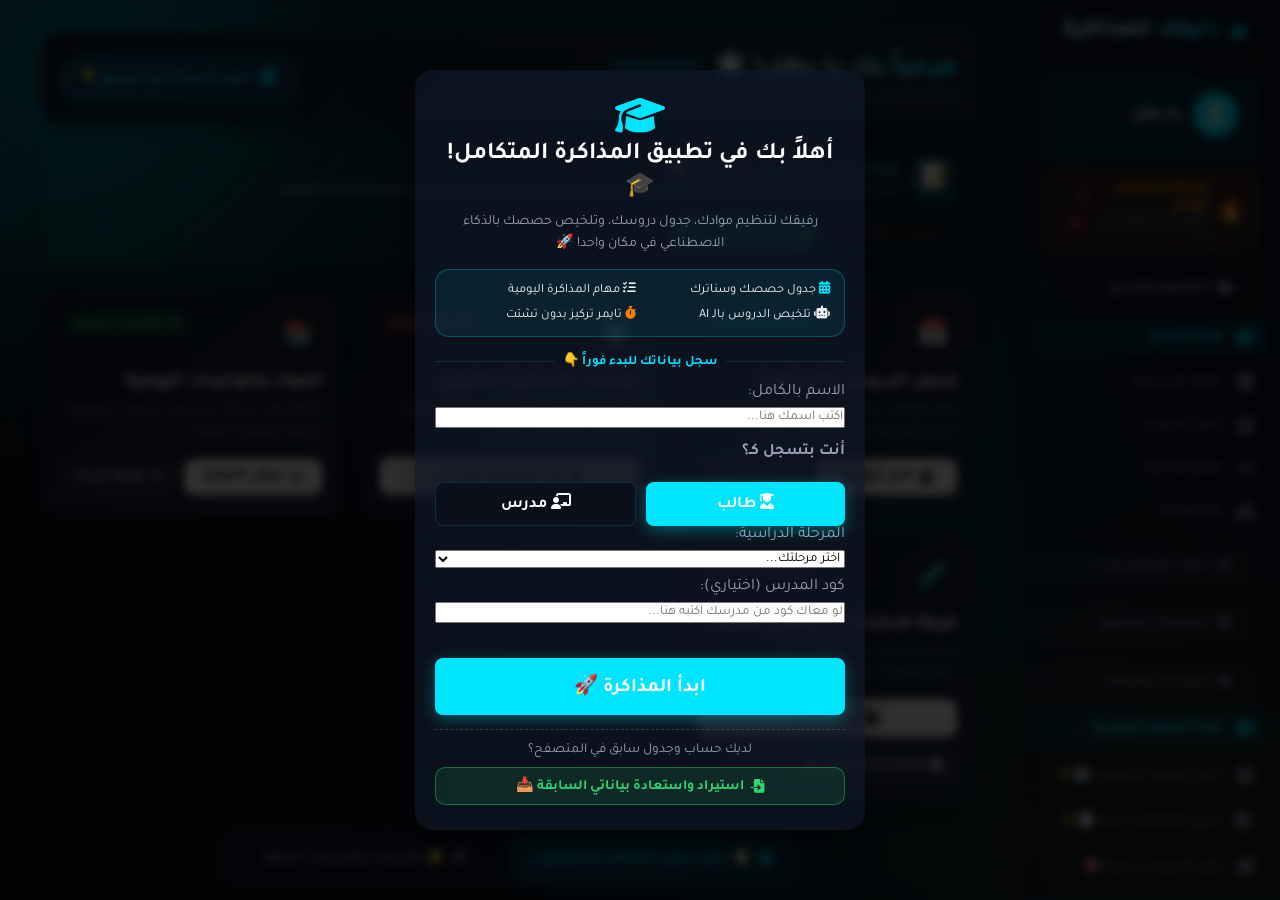
==== commit 3eee9186: "Add files via upload" ====
--- a/index.html
+++ b/index.html
@@ -85,7 +85,7 @@
     </div>
 
             <!-- Student Floating Bottom Nav -->
-        <nav class="mobile-bottom-nav d-mobile" id="student-bottom-nav">
+        <nav class="mobile-bottom-nav bottom-nav d-mobile" id="student-bottom-nav">
             <div class="nav-item active" data-page="dashboard" onclick="switchPage('dashboard')">
                 <i class="fa-solid fa-house"></i>
                 <span>الرئيسية</span>
@@ -111,7 +111,7 @@
         </nav>
 
         <!-- Teacher Floating Bottom Nav (Shown only for Teachers) -->
-        <nav class="mobile-bottom-nav d-mobile nav-hidden" id="teacher-bottom-nav" style="display: none !important;">
+        <nav class="mobile-bottom-nav bottom-nav d-mobile nav-hidden" id="teacher-bottom-nav" style="display: none !important;">
             <div class="nav-item active" data-page="teacher-dashboard" onclick="switchPage('teacher-dashboard'); switchTeacherTab('overview');">
                 <i class="fa-solid fa-chart-pie"></i>
                 <span>الرئيسية</span>
@@ -4991,7 +4991,7 @@
 
 
     <!-- Floating Action Button (FAB) for Quick Addition from Anywhere -->
-    <div id="quick-fab-container" style="position: fixed; bottom: 85px; left: 20px; z-index: 9999;">
+    <div id="quick-fab-container" class="quick-fab-wrapper" style="position: fixed; bottom: 85px; right: 20px; z-index: 1000;">
         <!-- Quick Action Menu Sheet -->
         <div id="quick-fab-menu" style="display: none; flex-direction: column; gap: 8px; margin-bottom: 12px; background: rgba(15, 23, 42, 0.96); padding: 12px; border-radius: 16px; border: 1.5px solid #00e5ff; box-shadow: 0 10px 30px rgba(0,0,0,0.6); backdrop-filter: blur(12px); min-width: 210px;">
             <span style="font-size: 0.78rem; color: #00e5ff; font-weight: bold; display: block; border-bottom: 1px solid rgba(255,255,255,0.1); padding-bottom: 6px; margin-bottom: 4px; text-align: right;">إضافة سريعة لمذاكرتك 👇</span>
@@ -5009,7 +5009,7 @@
             </button>
         </div>
         <!-- Main Floating Trigger Button -->
-        <button id="quick-fab-btn" onclick="toggleQuickFab()" style="width: 55px; height: 55px; border-radius: 50%; background: linear-gradient(135deg, #00e5ff, #00b8cc); color: #020d1a; border: none; font-size: 1.5rem; display: flex; align-items: center; justify-content: center; box-shadow: 0 4px 20px rgba(0, 229, 255, 0.5); cursor: pointer; transition: transform 0.25s ease;" title="إضافة سريعة لمذاكرتك">
+        <button id="quick-fab-btn" class="quick-fab-trigger" onclick="toggleQuickFab()" style="width: 52px; height: 52px; border-radius: 50%; background: linear-gradient(135deg, #00e5ff, #00b8cc); color: #020d1a; border: none; font-size: 1.4rem; display: flex; align-items: center; justify-content: center; box-shadow: 0 4px 18px rgba(0, 229, 255, 0.45); cursor: pointer; transition: transform 0.25s ease;" title="إضافة سريعة لمذاكرتك">
             <i class="fa-solid fa-plus" id="quick-fab-icon"></i>
         </button>
     </div>
--- a/style-v55.css
+++ b/style-v55.css
@@ -692,57 +692,32 @@
         background: rgba(0,0,0,0.6); backdrop-filter: blur(3px); z-index: 10000; opacity: 0; transition: opacity 0.3s;
     }
 
-    /* The Glass Premium Bottom Nav (Full Width) */
-    .mobile-bottom-nav {
+    /* Mobile Bottom Nav base (Unified with #0E1B28) */
+    .mobile-bottom-nav,
+    .bottom-nav {
         position: fixed;
         bottom: 0;
         left: 0; right: 0;
         width: 100%;
-        height: 70px;
-        background: rgba(20, 15, 40, 0.85) !important;
-        backdrop-filter: blur(20px) !important;
-        -webkit-backdrop-filter: blur(20px) !important;
+        height: 65px;
+        background: #0E1B28 !important;
         border: none !important;
         border-top: 1px solid rgba(255,255,255,0.1) !important;
-        border-radius: 30px 30px 0 0 !important;
+        border-radius: 0 !important;
         display: flex;
         justify-content: space-around;
         align-items: center;
-        z-index: 990;
-        box-shadow: 0 -10px 30px rgba(0,0,0,0.5), inset 0 1px 1px rgba(255,255,255,0.1) !important;
+        padding-bottom: env(safe-area-inset-bottom, 10px);
+        z-index: 999;
+        box-shadow: 0 -4px 20px rgba(0,0,0,0.35) !important;
     }
     
-    [data-theme="light"] .mobile-bottom-nav {
-        background: rgba(255, 255, 255, 0.9) !important;
-        border-top: 1px solid rgba(0,0,0,0.05) !important;
-        box-shadow: 0 -10px 30px rgba(0,0,0,0.1) !important;
-    }
-
-    .mobile-bottom-nav .nav-item {
-        display: flex; flex-direction: column; align-items: center; justify-content: center;
-        color: rgba(255,255,255,0.5); font-size: 0.7rem; gap: 4px; cursor: pointer; transition: 0.3s;
-        width: 20%;
-    }
-    [data-theme="light"] .mobile-bottom-nav .nav-item { color: rgba(0,0,0,0.5); }
-
-    .mobile-bottom-nav .nav-item i { font-size: 1.3rem; transition: transform 0.3s cubic-bezier(0.175, 0.885, 0.32, 1.275); }
-    
-    .mobile-bottom-nav .nav-item.active { color: var(--primary-color); }
-    .mobile-bottom-nav .nav-item.active i { transform: translateY(-3px) scale(1.1); }
-
-    /* The Magical AI Center FAB (Glass distinct) */
-    .mobile-bottom-nav .ai-fab { position: relative; top: -25px !important; }
-    .mobile-bottom-nav .fab-inner {
-        width: 60px !important; height: 60px !important; border-radius: 50%;
-        background: linear-gradient(135deg, #00e5ff, #00e5ff) !important;
-        display: flex; justify-content: center; align-items: center;
-        color: white; font-size: 1.8rem;
-        box-shadow: 0 10px 20px rgba(0, 229, 255, 0.4), inset 0 -3px 5px rgba(0,0,0,0.2) !important;
-        border: 4px solid rgba(20, 15, 40, 0.95) !important; 
-        transition: transform 0.3s;
-    }
-    [data-theme="light"] .mobile-bottom-nav .fab-inner { border-color: white !important; }
-    .mobile-bottom-nav .ai-fab.active .fab-inner { transform: scale(1.1) rotate(10deg); box-shadow: 0 10px 25px rgba(0, 229, 255, 0.6) !important; }
+    [data-theme="light"] .mobile-bottom-nav,
+    [data-theme="light"] .bottom-nav {
+        background: #ffffff !important;
+        border-top: 1px solid rgba(0,0,0,0.08) !important;
+        box-shadow: 0 -4px 20px rgba(0,0,0,0.06) !important;
+    }
 
     /* Cards Redesign for Mobile (Glass effect) */
     .card {
@@ -1125,31 +1100,43 @@
 
 
 /* ======================================================== */
-/* --- NEW PREMIUM SLIDING PILL BOTTOM NAV (RTL) --- */
+/* ======================================================== */
+/* --- FIXED BOTTOM NAVIGATION BAR CONTAINER (MOBILE PWA) --- */
 /* ======================================================== */
 @media (max-width: 900px) {
+    .bottom-nav,
     .mobile-bottom-nav {
         position: fixed !important;
-        bottom: 20px !important;
-        left: 5% !important;
-        width: 90% !important;
-        height: 75px !important;
-        background: rgba(15, 15, 20, 0.85) !important;
-        backdrop-filter: blur(20px) !important;
-        -webkit-backdrop-filter: blur(20px) !important;
-        border-radius: 40px !important;
-        display: flex;
+        bottom: 0 !important;
+        left: 0 !important;
+        right: 0 !important;
+        width: 100% !important;
+        height: 65px !important;
+        background: #0E1B28 !important; /* match your dark theme */
+        border: none !important;
+        border-top: 1px solid rgba(255, 255, 255, 0.1) !important;
+        border-radius: 0 !important;
+        display: flex !important;
         justify-content: space-around !important;
         align-items: center !important;
-        border: 1px solid rgba(255, 255, 255, 0.08) !important;
-        box-shadow: 0 15px 35px rgba(0,0,0,0.5), inset 0 1px 1px rgba(255,255,255,0.1) !important;
-        z-index: 10000 !important;
-        padding: 0 !important;
+        padding-bottom: env(safe-area-inset-bottom, 10px) !important;
+        padding-top: 0 !important;
+        padding-left: 0 !important;
+        padding-right: 0 !important;
         margin: 0 !important;
-        /* Default active index is 0 (first item on the right) */
-        --active-index: 0;
-    }
-
+        z-index: 999 !important;
+        box-shadow: 0 -4px 20px rgba(0, 0, 0, 0.35) !important;
+        box-sizing: border-box !important;
+    }
+
+    [data-theme="light"] .bottom-nav,
+    [data-theme="light"] .mobile-bottom-nav {
+        background: #ffffff !important;
+        border-top: 1px solid rgba(0, 0, 0, 0.08) !important;
+        box-shadow: 0 -4px 20px rgba(0, 0, 0, 0.06) !important;
+    }
+
+    .bottom-nav.nav-hidden,
     .mobile-bottom-nav.nav-hidden,
     .mobile-bottom-nav[style*="display: none"],
     .mobile-bottom-nav[style*="display:none"] {
@@ -1158,40 +1145,12 @@
         pointer-events: none !important;
     }
 
-    [data-theme="light"] .mobile-bottom-nav {
-        background: rgba(255, 255, 255, 0.9) !important;
-        border: 1px solid rgba(0, 0, 0, 0.05) !important;
-        box-shadow: 0 15px 35px rgba(0,0,0,0.1) !important;
-    }
-
-    /* The Magical Sliding Bubble */
+    .bottom-nav::before,
     .mobile-bottom-nav::before {
-        content: '' !important;
-        position: absolute !important;
-        top: 8px !important;
-        bottom: 8px !important;
-        width: calc(20% - 16px) !important; /* 5 items, minus padding */
-        right: calc(var(--active-index) * 20% + 8px) !important; /* Move based on active index */
-        background: rgba(255, 255, 255, 0.05) !important;
-        border-radius: 35px !important;
-        z-index: -1 !important;
-        transition: right 0.5s cubic-bezier(0.34, 1.56, 0.64, 1) !important;
-        
-        /* Chromatic/Glowing Ring Effect */
-        box-shadow: 
-            inset 0 0 0 1px rgba(255,255,255,0.1),
-            0 0 15px rgba(0, 229, 255, 0.4),
-            inset 2px 0 5px rgba(255, 0, 0, 0.3),
-            inset -2px 0 5px rgba(0, 255, 0, 0.3) !important;
-    }
-
-    [data-theme="light"] .mobile-bottom-nav::before {
-        background: rgba(0, 229, 255, 0.1) !important;
-        box-shadow: 
-            inset 0 0 0 1px rgba(0, 229, 255, 0.3),
-            0 0 15px rgba(0, 229, 255, 0.2) !important;
-    }
-
+        display: none !important;
+    }
+
+    .bottom-nav .nav-item,
     .mobile-bottom-nav .nav-item {
         flex: 1 !important;
         width: 20% !important;
@@ -1200,86 +1159,150 @@
         flex-direction: column !important;
         align-items: center !important;
         justify-content: center !important;
-        gap: 5px !important;
-        color: rgba(255,255,255,0.4) !important;
-        font-size: 0.75rem !important;
+        gap: 3px !important;
+        color: #94A3B8 !important;
+        font-size: 0.72rem !important;
         font-weight: 500 !important;
         cursor: pointer !important;
-        transition: all 0.4s ease !important;
+        transition: all 0.2s ease !important;
         position: relative !important;
         z-index: 2 !important;
-        top: 0 !important; /* Override previous FAB offset */
-    }
-
+        top: 0 !important;
+        padding: 4px 0 !important;
+        margin: 0 !important;
+        background: transparent !important;
+        border: none !important;
+        text-decoration: none !important;
+        box-sizing: border-box !important;
+    }
+
+    [data-theme="light"] .bottom-nav .nav-item,
     [data-theme="light"] .mobile-bottom-nav .nav-item {
-        color: rgba(0,0,0,0.4) !important;
-    }
-
+        color: #64748B !important;
+    }
+
+    .bottom-nav .nav-item i,
     .mobile-bottom-nav .nav-item i {
-        font-size: 1.4rem !important;
-        transition: transform 0.4s cubic-bezier(0.34, 1.56, 0.64, 1) !important;
+        font-size: 1.25rem !important;
+        transition: transform 0.25s ease, color 0.25s ease !important;
         display: block !important;
-    }
-
-    /* Active Item Styles */
+        line-height: 1 !important;
+    }
+
+    .bottom-nav .nav-item span,
+    .mobile-bottom-nav .nav-item span {
+        font-size: 0.68rem !important;
+        line-height: 1.2 !important;
+        white-space: nowrap !important;
+        display: block !important;
+    }
+
+    .bottom-nav .nav-item.active,
     .mobile-bottom-nav .nav-item.active {
-        color: var(--primary-color) !important;
-        text-shadow: 0 0 10px rgba(0, 229, 255, 0.5) !important;
-    }
-
-    [data-theme="light"] .mobile-bottom-nav .nav-item.active {
-        text-shadow: none !important;
-    }
-
+        color: var(--primary-color, #00e5ff) !important;
+    }
+
+    .bottom-nav .nav-item.active i,
     .mobile-bottom-nav .nav-item.active i {
-        transform: translateY(-3px) scale(1.15) !important;
-        color: var(--primary-color) !important;
-    }
-
-    /* Distinct Center Button ("ابدأ مذاكرة") with Flame Glow */
-    .mobile-bottom-nav .ai-fab {
+        transform: translateY(-2px) !important;
+        color: var(--primary-color, #00e5ff) !important;
+    }
+
+    /* Distinct Center Button ("ابدأ مذاكرة") */
+    .mobile-bottom-nav .ai-fab,
+    .bottom-nav .ai-fab {
         position: relative !important;
-        top: -6px !important;
-    }
-
-    .mobile-bottom-nav .ai-fab .fab-inner {
-        width: 38px !important;
-        height: 38px !important;
+        top: -4px !important;
+    }
+
+    .mobile-bottom-nav .ai-fab .fab-inner,
+    .bottom-nav .ai-fab .fab-inner {
+        width: 34px !important;
+        height: 34px !important;
         border-radius: 50% !important;
         background: linear-gradient(135deg, #ff7a00, #ff0055) !important;
-        box-shadow: 0 4px 14px rgba(255, 106, 0, 0.45) !important;
+        box-shadow: 0 3px 10px rgba(255, 106, 0, 0.45) !important;
         color: #ffffff !important;
-        font-size: 1.15rem !important;
-        border: 2px solid rgba(15, 23, 42, 0.8) !important;
+        font-size: 1rem !important;
+        border: 2px solid #0E1B28 !important;
         display: flex !important;
         align-items: center !important;
         justify-content: center !important;
-        transition: transform 0.3s ease, box-shadow 0.3s ease !important;
+        transition: transform 0.25s ease, box-shadow 0.25s ease !important;
         gap: 0 !important;
     }
 
-    [data-theme="light"] .mobile-bottom-nav .ai-fab .fab-inner {
+    [data-theme="light"] .mobile-bottom-nav .ai-fab .fab-inner,
+    [data-theme="light"] .bottom-nav .ai-fab .fab-inner {
         border-color: #ffffff !important;
     }
 
-    .mobile-bottom-nav .ai-fab .fab-inner::after {
+    .mobile-bottom-nav .ai-fab .fab-inner::after,
+    .bottom-nav .ai-fab .fab-inner::after {
         display: none !important;
         content: "" !important;
     }
 
-    .mobile-bottom-nav .ai-fab span {
-        font-size: 0.68rem !important;
+    .mobile-bottom-nav .ai-fab span,
+    .bottom-nav .ai-fab span {
+        font-size: 0.65rem !important;
         font-weight: 800 !important;
         color: #ff7a00 !important;
-        margin-top: 2px !important;
+        margin-top: 1px !important;
         white-space: nowrap !important;
         display: block !important;
     }
 
-    .mobile-bottom-nav .ai-fab.active .fab-inner {
-        transform: scale(1.12) !important;
-        box-shadow: 0 6px 20px rgba(255, 106, 0, 0.7) !important;
-    }
+    .mobile-bottom-nav .ai-fab.active .fab-inner,
+    .bottom-nav .ai-fab.active .fab-inner {
+        transform: scale(1.1) !important;
+        box-shadow: 0 4px 14px rgba(255, 106, 0, 0.7) !important;
+    }
+}
+
+/* ======================================================== */
+/* --- FLOATING ACTION BUTTON (+) RULES --- */
+/* ======================================================== */
+#quick-fab-container,
+.quick-fab-wrapper {
+    position: fixed !important;
+    bottom: 85px !important;
+    right: 20px !important;
+    left: auto !important;
+    z-index: 1000 !important;
+}
+
+#quick-fab-btn,
+.quick-fab-trigger {
+    width: 52px !important;
+    height: 52px !important;
+    border-radius: 50% !important;
+    background: linear-gradient(135deg, #00e5ff, #00b8cc) !important;
+    color: #020d1a !important;
+    border: none !important;
+    font-size: 1.35rem !important;
+    display: flex !important;
+    align-items: center !important;
+    justify-content: center !important;
+    box-shadow: 0 4px 18px rgba(0, 229, 255, 0.45) !important;
+    cursor: pointer !important;
+    transition: transform 0.25s ease, box-shadow 0.25s ease !important;
+}
+
+#quick-fab-btn:hover {
+    transform: scale(1.06) !important;
+    box-shadow: 0 6px 22px rgba(0, 229, 255, 0.6) !important;
+}
+
+#quick-fab-btn:active {
+    transform: scale(0.95) !important;
+}
+
+#quick-fab-menu {
+    position: absolute !important;
+    bottom: 64px !important;
+    right: 0 !important;
+    left: auto !important;
 }
 
 /* ========================================================= */
@@ -4216,138 +4239,280 @@
 
 
 /* ========================================================
-   🚀 MODERN SIDEBAR & STUDENT ONBOARDING ENHANCEMENTS
+   🚀 CLEAN, MODERN SIDEBAR NAVIGATION (RTL ARABIC PWA)
    ======================================================== */
 
-/* Collapsible Accordion Header */
+/* Sidebar Container: Fixed 260px width, clean scrollbar, proper overflow */
+.sidebar {
+    width: 260px !important;
+    min-width: 260px !important;
+    max-width: 260px !important;
+    height: 100vh !important;
+    overflow-y: auto !important;
+    overflow-x: hidden !important;
+    background-color: var(--card-bg, #0B0F19) !important;
+    border-left: 1px solid var(--border-color, rgba(255, 255, 255, 0.08)) !important;
+    border-right: none !important;
+    border-top: none !important;
+    border-bottom: none !important;
+    box-sizing: border-box !important;
+    display: flex !important;
+    flex-direction: column !important;
+    padding: 16px 10px !important;
+    scrollbar-width: thin !important;
+    scrollbar-color: rgba(255, 255, 255, 0.15) transparent !important;
+}
+
+[data-theme="light"] .sidebar {
+    background-color: #ffffff !important;
+    border-left: 1px solid rgba(0, 0, 0, 0.08) !important;
+    scrollbar-color: rgba(0, 0, 0, 0.15) transparent !important;
+}
+
+/* Clean Custom Scrollbar */
+.sidebar::-webkit-scrollbar {
+    width: 5px !important;
+    display: block !important;
+}
+.sidebar::-webkit-scrollbar-track {
+    background: transparent !important;
+}
+.sidebar::-webkit-scrollbar-thumb {
+    background: rgba(255, 255, 255, 0.15) !important;
+    border-radius: 10px !important;
+}
+.sidebar::-webkit-scrollbar-thumb:hover {
+    background: rgba(255, 255, 255, 0.3) !important;
+}
+[data-theme="light"] .sidebar::-webkit-scrollbar-thumb {
+    background: rgba(0, 0, 0, 0.15) !important;
+}
+
+/* Category Headers: Subtle section heading style with dropdown arrow */
 .nav-category-header {
     display: flex !important;
     align-items: center !important;
     justify-content: space-between !important;
     width: 100% !important;
-    padding: 10px 14px !important;
-    margin: 8px 0 4px 0 !important;
-    background: rgba(255, 255, 255, 0.03) !important;
-    border: 1px solid rgba(255, 255, 255, 0.06) !important;
-    border-radius: 10px !important;
-    color: var(--primary-color) !important;
-    font-size: 0.82rem !important;
-    font-weight: 800 !important;
+    padding: 8px 12px !important;
+    margin: 12px 0 4px 0 !important;
+    background: transparent !important;
+    border: none !important;
+    box-shadow: none !important;
+    border-radius: 6px !important;
+    color: #94A3B8 !important;
+    font-size: 0.78rem !important;
+    font-weight: 700 !important;
+    letter-spacing: 0.3px !important;
     cursor: pointer !important;
-    pointer-events: auto !important;
     user-select: none !important;
-    transition: all 0.25s ease !important;
+    transition: color 0.2s ease, background-color 0.2s ease !important;
     box-sizing: border-box !important;
     list-style: none !important;
 }
 
 .nav-category-header:hover {
-    background: rgba(0, 229, 255, 0.08) !important;
-    border-color: rgba(0, 229, 255, 0.3) !important;
+    color: #f1f5f9 !important;
+    background: rgba(255, 255, 255, 0.03) !important;
+    border: none !important;
+}
+
+.nav-category-header.open {
+    color: #cbd5e1 !important;
+    background: transparent !important;
+    border: none !important;
+}
+
+.nav-category-header .nav-cat-title {
+    display: flex !important;
+    align-items: center !important;
+    gap: 8px !important;
+    font-size: 0.78rem !important;
+}
+
+.nav-category-header .nav-cat-title i {
+    font-size: 0.85rem !important;
+    opacity: 0.85 !important;
+    width: 16px !important;
+    text-align: center !important;
+}
+
+.nav-category-header .nav-cat-arrow {
+    font-size: 0.7rem !important;
+    color: #64748B !important;
+    transition: transform 0.25s cubic-bezier(0.175, 0.885, 0.32, 1.275), color 0.2s ease !important;
+}
+
+.nav-category-header.open .nav-cat-arrow {
+    transform: rotate(180deg) !important;
+    color: var(--primary-color, #00e5ff) !important;
+}
+
+/* Accordion Sub-Menu Body */
+.nav-category-body {
+    display: none !important;
+    width: 100% !important;
+    flex-direction: column !important;
+    gap: 2px !important;
+    padding: 2px 0 4px 0 !important;
+    box-sizing: border-box !important;
+}
+
+.nav-category-body.open {
+    display: flex !important;
+    flex-direction: column !important;
+    animation: fadeIn 0.2s ease;
+}
+
+/* Standard Navigation Links (<li>): Clean, Flat Design, Proper Spacing & Alignment */
+.sidebar .nav-links {
+    list-style: none !important;
+    padding: 0 !important;
+    margin: 0 !important;
+    display: flex !important;
+    flex-direction: column !important;
+    gap: 2px !important;
+    width: 100% !important;
+    box-sizing: border-box !important;
+}
+
+.sidebar .nav-links li:not(.nav-category-header),
+.sidebar .nav-category-body li {
+    display: flex !important;
+    flex-direction: row !important;
+    align-items: center !important;
+    justify-content: flex-start !important;
+    text-align: right !important;
+    gap: 12px !important;
+    padding: 10px 14px !important;
+    margin: 2px 0 !important;
+    border-radius: 8px !important;
+    background: transparent !important;
+    border: none !important;
+    box-shadow: none !important;
+    color: var(--text-muted, #94A3B8) !important;
+    font-size: 0.88rem !important;
+    font-weight: 500 !important;
+    cursor: pointer !important;
+    transition: background 0.2s ease, color 0.2s ease, transform 0.15s ease !important;
+    box-sizing: border-box !important;
+    width: 100% !important;
+    min-height: auto !important;
+}
+
+.sidebar .nav-links li:not(.nav-category-header) i,
+.sidebar .nav-category-body li i {
+    font-size: 1.05rem !important;
+    width: 20px !important;
+    text-align: center !important;
+    flex-shrink: 0 !important;
+    color: inherit !important;
+    margin: 0 !important;
+}
+
+/* Soft hover background */
+.sidebar .nav-links li:not(.nav-category-header):hover,
+.sidebar .nav-category-body li:hover {
+    background: rgba(255, 255, 255, 0.04) !important;
     color: #ffffff !important;
-}
-
-.nav-category-header.open {
-    background: rgba(0, 229, 255, 0.1) !important;
-    border-color: rgba(0, 229, 255, 0.35) !important;
-    color: #00e5ff !important;
-}
-
-.nav-category-header .nav-cat-title {
-    display: flex;
-    align-items: center;
-    gap: 8px;
-}
-
-.nav-category-header .nav-cat-arrow {
-    font-size: 0.72rem;
-    color: var(--text-muted);
-    transition: transform 0.3s cubic-bezier(0.175, 0.885, 0.32, 1.275), color 0.2s ease;
-}
-
-.nav-category-header.open .nav-cat-arrow {
-    transform: rotate(180deg);
-    color: #00e5ff;
-}
-
-/* Accordion Body */
-.nav-category-body {
-    display: none;
-    width: 100%;
-}
-
-.nav-category-body.open {
-    display: flex;
-    flex-direction: column;
-    animation: fadeIn 0.25s ease;
-}
-
-/* Mobile Sidebar 2-Column Grid inside Accordion (max-width: 768px) */
+    border: none !important;
+    box-shadow: none !important;
+}
+
+[data-theme="light"] .sidebar .nav-links li:not(.nav-category-header):hover,
+[data-theme="light"] .sidebar .nav-category-body li:hover {
+    background: rgba(0, 0, 0, 0.04) !important;
+    color: #0f172a !important;
+}
+
+/* Clean Flat Active State */
+.sidebar .nav-links li:not(.nav-category-header).active,
+.sidebar .nav-category-body li.active {
+    background: rgba(0, 229, 255, 0.12) !important;
+    color: var(--primary-color, #00e5ff) !important;
+    font-weight: 700 !important;
+    border: none !important;
+    box-shadow: none !important;
+}
+
+.sidebar .nav-links li:not(.nav-category-header).active i,
+.sidebar .nav-category-body li.active i {
+    color: var(--primary-color, #00e5ff) !important;
+}
+
+[data-theme="light"] .sidebar .nav-links li:not(.nav-category-header).active,
+[data-theme="light"] .sidebar .nav-category-body li.active {
+    background: rgba(0, 229, 255, 0.14) !important;
+    color: #0284c7 !important;
+}
+
+/* Mobile Sidebar Drawer (max-width: 768px): Maintains clean list layout without cramped boxing */
 @media (max-width: 768px) {
     .sidebar {
-        width: 320px !important;
-        max-width: 92vw !important;
-        right: -340px !important;
+        position: fixed !important;
+        top: 0 !important;
+        bottom: 0 !important;
+        right: -280px !important;
+        left: auto !important;
+        width: 260px !important;
+        min-width: 260px !important;
+        max-width: 85vw !important;
+        height: 100% !important;
+        max-height: 100dvh !important;
+        z-index: 100000 !important;
+        background: #0B0F19 !important;
+        border-left: 1px solid rgba(255, 255, 255, 0.1) !important;
+        box-shadow: -8px 0 30px rgba(0, 0, 0, 0.7) !important;
+        transition: right 0.35s cubic-bezier(0.175, 0.885, 0.32, 1.275) !important;
+        padding: 16px 10px !important;
     }
     .sidebar.open {
         right: 0 !important;
     }
-    .sidebar #student-nav-links {
+    .sidebar #student-nav-links,
+    .sidebar #teacher-nav-links {
         display: flex !important;
         flex-direction: column !important;
-        padding: 10px 12px !important;
-        gap: 0 !important;
         width: 100% !important;
-        box-sizing: border-box !important;
+        padding: 0 !important;
+        gap: 2px !important;
     }
     .sidebar #student-nav-links .nav-category-header {
-        margin: 6px 0 !important;
-        padding: 11px 14px !important;
+        margin: 10px 0 4px 0 !important;
+        padding: 8px 12px !important;
     }
     .sidebar #student-nav-links .nav-category-body {
-        display: none;
+        display: none !important;
         width: 100% !important;
     }
     .sidebar #student-nav-links .nav-category-body.open {
-        display: grid !important;
-        grid-template-columns: repeat(2, 1fr) !important;
-        gap: 8px !important;
-        padding: 6px 0 10px 0 !important;
+        display: flex !important;
+        flex-direction: column !important;
         width: 100% !important;
-        box-sizing: border-box !important;
-        animation: fadeIn 0.25s ease;
+        gap: 2px !important;
+        padding: 2px 0 4px 0 !important;
     }
     .sidebar #student-nav-links .nav-category-body li {
         width: 100% !important;
+        margin: 2px 0 !important;
+        padding: 10px 14px !important;
+        display: flex !important;
+        flex-direction: row !important;
+        align-items: center !important;
+        justify-content: flex-start !important;
+        text-align: right !important;
+        gap: 12px !important;
+        border-radius: 8px !important;
+        font-size: 0.88rem !important;
+        line-height: 1.4 !important;
+        background: transparent !important;
+        border: none !important;
+        box-shadow: none !important;
+        min-height: auto !important;
+    }
+    .sidebar #student-nav-links .nav-category-body li i {
+        font-size: 1.05rem !important;
         margin: 0 !important;
-        padding: 10px 6px !important;
-        display: flex !important;
-        flex-direction: column !important;
-        align-items: center !important;
-        justify-content: center !important;
-        text-align: center !important;
-        gap: 6px !important;
-        border-radius: 12px !important;
-        font-size: 0.78rem !important;
-        line-height: 1.25 !important;
-        background: rgba(255, 255, 255, 0.04) !important;
-        border: 1px solid rgba(255, 255, 255, 0.08) !important;
-        min-height: 62px !important;
-        box-sizing: border-box !important;
-        transition: all 0.2s ease !important;
-    }
-    .sidebar #student-nav-links .nav-category-body li i {
-        font-size: 1.15rem !important;
-        margin: 0 !important;
-    }
-    .sidebar #student-nav-links .nav-category-body li.active {
-        background: var(--primary-color) !important;
-        color: #fff !important;
-        border-color: var(--primary-color) !important;
-        box-shadow: 0 4px 15px rgba(0, 229, 255, 0.3) !important;
-    }
-    .sidebar #student-nav-links .nav-category-body li:active {
-        transform: scale(0.96) !important;
     }
 }
 
